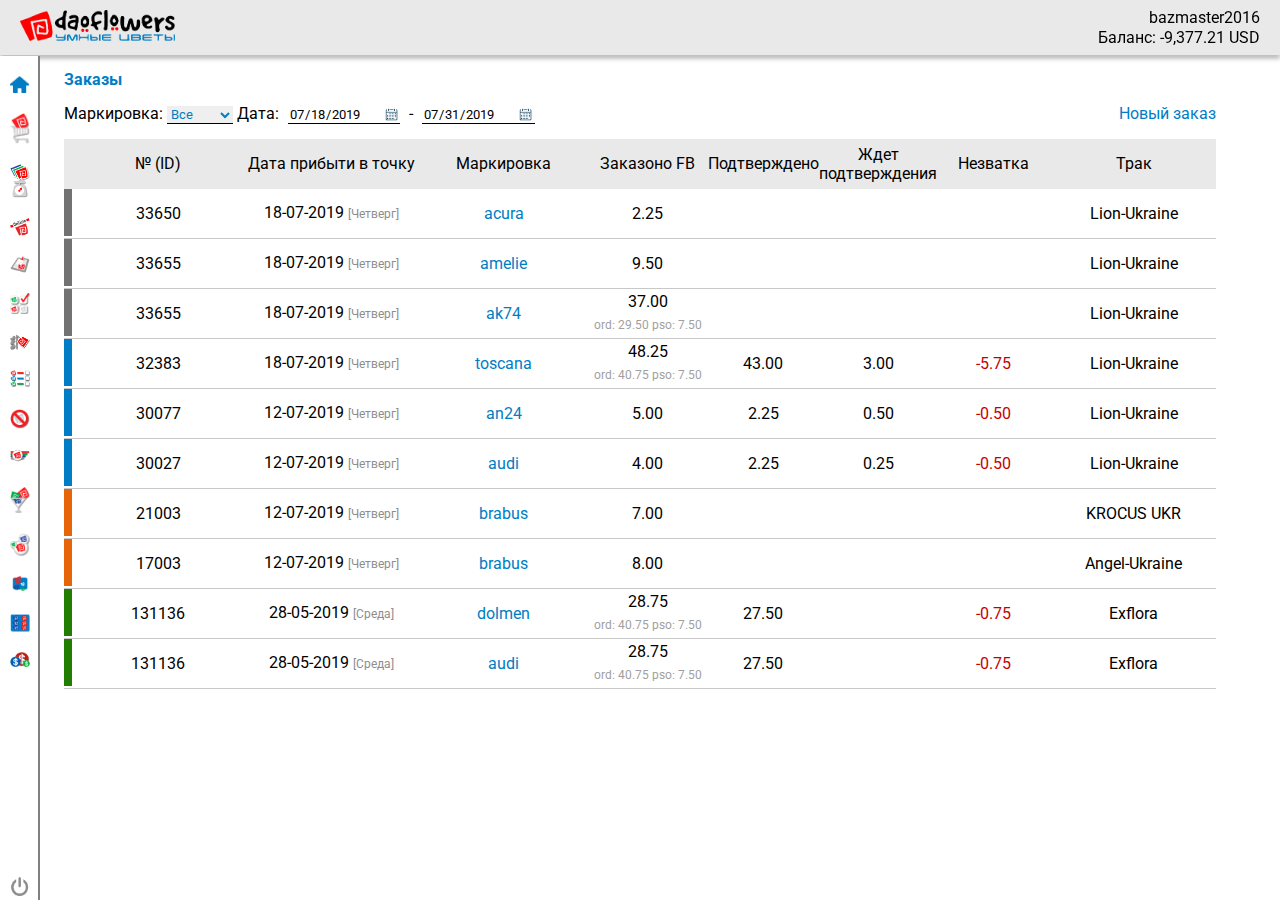
==== module_zakaz/index.html @ 75aa88c0 "corected" ====
<!DOCTYPE html>
<html lang="ru">
<head>
   <meta charset="UTF-8">
   <!-- Mobile Specific Metas ======================== -->
   <meta name="viewport" content="width=device-width">
   <meta name="description" content="«DAOFLOWERS» - это лучший профессиональный сервис для клиентов в сфере поставок свежесрезанных цветов из Эквадора и Колумбии. Опт цветов, цветы оптом.">
   <meta name="keywords" content="каталог цветов, цветы оптом, поставщик цветов, цветы из Эквадора, срез из Эквадора, поставщик из Эквадора, срез из Колумбии, цветы из Колумбии,  каталог Эквадорских цветов, оптовые поставки цветов, цветы оптом из Эквадора, цветы оптом из Колумбии, Колумбия, Эквадор, каталог цветов из Эквадора и Колумбии, цветы, опт, каталог, срез, лучшие плантации">
   <title>DAOFLOWERS - оптовые поставки цветов из Эквадора и Колумбии, Кении</title>
   <!-- CSS ========================================== -->
   <link href="https://fonts.googleapis.com/css?family=Roboto&display=swap" rel="stylesheet"> 
   <link rel="stylesheet" href="css/zakaz.css">
   <link rel="stylesheet" href="css/media_zakaz.css">
     <script defer src="js/zakaz.js"></script>
</head>
<body>
   <div class="area">
         <!---HEADER --->
          <div class="header">
              <div class="logo">
                  <img src="img/logomobile.png" alt="logo">
              </div>
              <div class="user">
                  <ul>
                      <li>bazmaster2016</li>
                      <li>Баланс: -9,377.21 USD</li>
                  </ul>
              </div>
          </div>
          <!---MAIN COMTENT --->
          <div class="order">
              <h1>Заказы</h1>
              <div class="order_filter">
                  <div class="order_filter-item">
                      <form>
                          <label for="mark">Маркировка:</label>
                          <select name="mark" id="mark">
                                <option value="acura">acura</option>
                                <option value="acura" selected >Все</option>
                                <option value="audi" >audi</option>
                                <option value="an24" >an24</option>
                                <option value="ak47" >ak47</option>
                                <option value="toscana" >toscana</option>
                                <option value="reno" >reno</option>
                                <option value="ktm" >ktm</option>
                                <option value="..." >...</option>
                          </select>
                          <label for="start">Дата:</label>
                          <input type="date" id="start" name="trip-start" data-date-format="dd.mm.YYYY" value="2019-07-18">
                          <label for="end">-</label>
                          <input type="date" id="end" name="trip-end" data-date-format="dd.mm.YYYY" value="2019-07-31">
                      </form>
                  </div>
                  <div class="order_new">
                      <a href="#">Новый заказ</a>
                  </div>
              </div>
              <div class="order_title">
                  <div class="order_title-status">
                      
                  </div>
                  <div class="order_title-id">
                     <p>№ (ID)</p>	
                  </div>
                  <div class="order_title-date">
                      <p>Дата прибыти в точку </p>
                  </div>
                  <div class="order_title-mark">
                      <p>Маркировка</p>
                  </div>
                  <div class="order_title-bayfb">
                      <p>Заказоно FB</p>
                  </div>
                  <div class="order_title-confirmed">
                      <p>Подтверждено</p>
                  </div>
                  <div class="order_title-wait">
                      <p>Ждет подтверждения</p>
                  </div>
                  <div class="order_title-lacks">
                      <p>Незватка</p>
                  </div>
                  <div class="order_title-track">
                      <p>Трак</p>
                  </div>
              </div>
              <div class="order_items">
                  <div class="order_item">
                      <div class="order_item-status">
                          <span class="not_send"></span>
                      </div>
                      <div class="order_item-id">
                         <p>33650</p>	
                      </div>
                      <div class="order_item-date">
                          <p>18-07-2019 <span> [Четверг]</span></p>
                      </div>
                      <div class="order_item-mark">
                          <a href="#">acura</a>
                      </div>
                      <div class="order_item-bayfb">
                          <p>2.25</p>
                      </div>
                      <div class="order_item-confirmed">

                      </div>
                      <div class="order_item-wait">

                      </div>
                      <div class="order_item-lacks">

                      </div>
                      <div class="order_item-track">
                          <p>Lion-Ukraine</p>
                      </div>
                      <div class="order_item-menu">
                          <div class="order_item-menu-icon">
                              <a href="#">
                                  <svg enable-background="new 0 0 32 32" height="32px" id="svg2" version="1.1" viewBox="0 0 32 32" width="32px" xml:space="preserve" xmlns="http://www.w3.org/2000/svg" xmlns:cc="http://creativecommons.org/ns#" xmlns:dc="http://purl.org/dc/elements/1.1/" xmlns:inkscape="http://www.inkscape.org/namespaces/inkscape" xmlns:rdf="http://www.w3.org/1999/02/22-rdf-syntax-ns#" xmlns:sodipodi="http://sodipodi.sourceforge.net/DTD/sodipodi-0.dtd" xmlns:svg="http://www.w3.org/2000/svg"><g id="background"><rect fill="none" height="32" width="32"/></g><g id="document_x5F_text_x5F_add"><path d="M24,14.059V5.584L18.414,0H0v32h24v-0.059c4.499-0.5,7.998-4.309,8-8.941C31.998,18.366,28.499,14.556,24,14.059z    M17.998,2.413L21.586,6h-3.588V2.413z M2,30V1.998h14v6.001h6v6.06c-1.752,0.194-3.352,0.89-4.652,1.941H4v2h11.517   c-0.412,0.616-0.743,1.289-0.994,2H4v2h10.059C14.022,22.329,14,22.661,14,23c0,2.829,1.308,5.351,3.349,7H2z M23,29.883   c-3.801-0.009-6.876-3.084-6.885-6.883c0.009-3.801,3.084-6.876,6.885-6.885c3.799,0.009,6.874,3.084,6.883,6.885   C29.874,26.799,26.799,29.874,23,29.883z M20,12H4v2h16V12z"/><g><polygon points="28,22 24.002,22 24.002,18 22,18 22,22 18,22 18,24 22,24 22,28 24.002,28 24.002,24 28,24   "/></g></g></svg>
                              </a>
                          </div>
                          <div class="order_item-menu-icon">
                              <a href="#">
                                  <svg height="32px" id="Layer_1" style="enable-background:new 0 0 32 32;" version="1.1" viewBox="0 0 32 32" width="32px" xml:space="preserve" xmlns="http://www.w3.org/2000/svg" xmlns:xlink="http://www.w3.org/1999/xlink"><g transform="translate(576 192)"><path d="M-544.88-165.121l-7.342-7.342c-1.095,1.701-2.541,3.148-4.242,4.242l7.343,7.342c1.172,1.172,3.071,1.172,4.241,0   C-543.707-162.048-543.707-163.947-544.88-165.121z"/><path d="M-552-180c0-6.627-5.373-12-12-12s-12,5.373-12,12s5.373,12,12,12S-552-173.373-552-180z M-564-171c-4.964,0-9-4.036-9-9   c0-4.963,4.036-9,9-9c4.963,0,9,4.037,9,9C-555-175.036-559.037-171-564-171z"/><path d="M-571-180h2c0-2.757,2.242-5,5-5v-2C-567.86-187-571-183.858-571-180z"/></g></svg>
                              </a>
                          </div>
                          <div class="order_item-menu-icon">
                              <a href="#">
                                  <svg aria-hidden="true" focusable="false" data-prefix="far" data-icon="edit" class="svg-inline--fa fa-edit fa-w-18" role="img" xmlns="http://www.w3.org/2000/svg" viewBox="0 0 448 512"><path  d="M402.3 344.9l32-32c5-5 13.7-1.5 13.7 5.7V464c0 26.5-21.5 48-48 48H48c-26.5 0-48-21.5-48-48V112c0-26.5 21.5-48 48-48h273.5c7.1 0 10.7 8.6 5.7 13.7l-32 32c-1.5 1.5-3.5 2.3-5.7 2.3H48v352h352V350.5c0-2.1.8-4.1 2.3-5.6zm156.6-201.8L296.3 405.7l-90.4 10c-26.2 2.9-48.5-19.2-45.6-45.6l10-90.4L432.9 17.1c22.9-22.9 59.9-22.9 82.7 0l43.2 43.2c22.9 22.9 22.9 60 .1 82.8zM460.1 174L402 115.9 216.2 301.8l-7.3 65.3 65.3-7.3L460.1 174zm64.8-79.7l-43.2-43.2c-4.1-4.1-10.8-4.1-14.8 0L436 82l58.1 58.1 30.9-30.9c4-4.2 4-10.8-.1-14.9z"></path></svg>
                              </a>
                          </div>
                          <div class="order_item-menu-icon">
                              <a href="#">
                                  <svg aria-hidden="true" focusable="false" data-prefix="fas" data-icon="trash-alt" class="svg-inline--fa fa-trash-alt fa-w-14" role="img" xmlns="http://www.w3.org/2000/svg" viewBox="0 0 448 512"><path  d="M32 464a48 48 0 0 0 48 48h288a48 48 0 0 0 48-48V128H32zm272-256a16 16 0 0 1 32 0v224a16 16 0 0 1-32 0zm-96 0a16 16 0 0 1 32 0v224a16 16 0 0 1-32 0zm-96 0a16 16 0 0 1 32 0v224a16 16 0 0 1-32 0zM432 32H312l-9.4-18.7A24 24 0 0 0 281.1 0H166.8a23.72 23.72 0 0 0-21.4 13.3L136 32H16A16 16 0 0 0 0 48v32a16 16 0 0 0 16 16h416a16 16 0 0 0 16-16V48a16 16 0 0 0-16-16z"></path></svg>
                              </a>
                          </div>
                      </div>
                  </div>
                  <div class="order_item">
                      <div class="order_item-status">
                          <span class="not_send"></span>
                      </div>
                      <div class="order_item-id">
                         <p>33655</p>	
                      </div>
                      <div class="order_item-date">
                          <p>18-07-2019 <span> [Четверг]</span></p>
                      </div>
                      <div class="order_item-mark">
                          <a href="#">amelie</a>
                      </div>
                      <div class="order_item-bayfb">
                          <p>9.50</p>
                      </div>
                      <div class="order_item-confirmed">

                      </div>
                      <div class="order_item-wait">

                      </div>
                      <div class="order_item-lacks">

                      </div>
                      <div class="order_item-track">
                          <p>Lion-Ukraine</p>
                      </div>
                      <div class="order_item-menu">
                          <div class="order_item-menu-icon">
                              <a href="#">
                                  <svg enable-background="new 0 0 32 32" height="32px" id="svg2" version="1.1" viewBox="0 0 32 32" width="32px" xml:space="preserve" xmlns="http://www.w3.org/2000/svg" xmlns:cc="http://creativecommons.org/ns#" xmlns:dc="http://purl.org/dc/elements/1.1/" xmlns:inkscape="http://www.inkscape.org/namespaces/inkscape" xmlns:rdf="http://www.w3.org/1999/02/22-rdf-syntax-ns#" xmlns:sodipodi="http://sodipodi.sourceforge.net/DTD/sodipodi-0.dtd" xmlns:svg="http://www.w3.org/2000/svg"><g id="background"><rect fill="none" height="32" width="32"/></g><g id="document_x5F_text_x5F_add"><path d="M24,14.059V5.584L18.414,0H0v32h24v-0.059c4.499-0.5,7.998-4.309,8-8.941C31.998,18.366,28.499,14.556,24,14.059z    M17.998,2.413L21.586,6h-3.588V2.413z M2,30V1.998h14v6.001h6v6.06c-1.752,0.194-3.352,0.89-4.652,1.941H4v2h11.517   c-0.412,0.616-0.743,1.289-0.994,2H4v2h10.059C14.022,22.329,14,22.661,14,23c0,2.829,1.308,5.351,3.349,7H2z M23,29.883   c-3.801-0.009-6.876-3.084-6.885-6.883c0.009-3.801,3.084-6.876,6.885-6.885c3.799,0.009,6.874,3.084,6.883,6.885   C29.874,26.799,26.799,29.874,23,29.883z M20,12H4v2h16V12z"/><g><polygon points="28,22 24.002,22 24.002,18 22,18 22,22 18,22 18,24 22,24 22,28 24.002,28 24.002,24 28,24   "/></g></g></svg>
                              </a>
                          </div>
                          <div class="order_item-menu-icon">
                              <a href="#">
                                  <svg height="32px" id="Layer_1" style="enable-background:new 0 0 32 32;" version="1.1" viewBox="0 0 32 32" width="32px" xml:space="preserve" xmlns="http://www.w3.org/2000/svg" xmlns:xlink="http://www.w3.org/1999/xlink"><g transform="translate(576 192)"><path d="M-544.88-165.121l-7.342-7.342c-1.095,1.701-2.541,3.148-4.242,4.242l7.343,7.342c1.172,1.172,3.071,1.172,4.241,0   C-543.707-162.048-543.707-163.947-544.88-165.121z"/><path d="M-552-180c0-6.627-5.373-12-12-12s-12,5.373-12,12s5.373,12,12,12S-552-173.373-552-180z M-564-171c-4.964,0-9-4.036-9-9   c0-4.963,4.036-9,9-9c4.963,0,9,4.037,9,9C-555-175.036-559.037-171-564-171z"/><path d="M-571-180h2c0-2.757,2.242-5,5-5v-2C-567.86-187-571-183.858-571-180z"/></g></svg>
                              </a>
                          </div>
                          <div class="order_item-menu-icon">
                              <a href="#">
                                  <svg aria-hidden="true" focusable="false" data-prefix="far" data-icon="edit" class="svg-inline--fa fa-edit fa-w-18" role="img" xmlns="http://www.w3.org/2000/svg" viewBox="0 0 448 512"><path  d="M402.3 344.9l32-32c5-5 13.7-1.5 13.7 5.7V464c0 26.5-21.5 48-48 48H48c-26.5 0-48-21.5-48-48V112c0-26.5 21.5-48 48-48h273.5c7.1 0 10.7 8.6 5.7 13.7l-32 32c-1.5 1.5-3.5 2.3-5.7 2.3H48v352h352V350.5c0-2.1.8-4.1 2.3-5.6zm156.6-201.8L296.3 405.7l-90.4 10c-26.2 2.9-48.5-19.2-45.6-45.6l10-90.4L432.9 17.1c22.9-22.9 59.9-22.9 82.7 0l43.2 43.2c22.9 22.9 22.9 60 .1 82.8zM460.1 174L402 115.9 216.2 301.8l-7.3 65.3 65.3-7.3L460.1 174zm64.8-79.7l-43.2-43.2c-4.1-4.1-10.8-4.1-14.8 0L436 82l58.1 58.1 30.9-30.9c4-4.2 4-10.8-.1-14.9z"></path></svg>
                              </a>
                          </div>
                          <div class="order_item-menu-icon">
                              <a href="#">
                                  <svg aria-hidden="true" focusable="false" data-prefix="fas" data-icon="trash-alt" class="svg-inline--fa fa-trash-alt fa-w-14" role="img" xmlns="http://www.w3.org/2000/svg" viewBox="0 0 448 512"><path  d="M32 464a48 48 0 0 0 48 48h288a48 48 0 0 0 48-48V128H32zm272-256a16 16 0 0 1 32 0v224a16 16 0 0 1-32 0zm-96 0a16 16 0 0 1 32 0v224a16 16 0 0 1-32 0zm-96 0a16 16 0 0 1 32 0v224a16 16 0 0 1-32 0zM432 32H312l-9.4-18.7A24 24 0 0 0 281.1 0H166.8a23.72 23.72 0 0 0-21.4 13.3L136 32H16A16 16 0 0 0 0 48v32a16 16 0 0 0 16 16h416a16 16 0 0 0 16-16V48a16 16 0 0 0-16-16z"></path></svg>
                              </a>
                          </div>
                      </div>
                  </div>
                  <div class="order_item">
                      <div class="order_item-status">
                          <span class="not_send"></span>
                      </div>
                      <div class="order_item-id">
                         <p>33655</p>	
                      </div>
                      <div class="order_item-date">
                          <p>18-07-2019 <span> [Четверг]</span></p>
                      </div>
                      <div class="order_item-mark">
                          <a href="#">ak74</a>
                      </div>
                      <div class="order_item-bayfb">
                          <p>37.00</p>
                          <p class="pso">ord: 29.50 pso: 7.50</p>
                      </div>
                      <div class="order_item-confirmed">

                      </div>
                      <div class="order_item-wait">

                      </div>
                      <div class="order_item-lacks">

                      </div>
                      <div class="order_item-track">
                          <p>Lion-Ukraine</p>
                      </div>
                      <div class="order_item-menu">
                          <div class="order_item-menu-icon">
                              <a href="#">
                                  <svg enable-background="new 0 0 32 32" height="32px" id="svg2" version="1.1" viewBox="0 0 32 32" width="32px" xml:space="preserve" xmlns="http://www.w3.org/2000/svg" xmlns:cc="http://creativecommons.org/ns#" xmlns:dc="http://purl.org/dc/elements/1.1/" xmlns:inkscape="http://www.inkscape.org/namespaces/inkscape" xmlns:rdf="http://www.w3.org/1999/02/22-rdf-syntax-ns#" xmlns:sodipodi="http://sodipodi.sourceforge.net/DTD/sodipodi-0.dtd" xmlns:svg="http://www.w3.org/2000/svg"><g id="background"><rect fill="none" height="32" width="32"/></g><g id="document_x5F_text_x5F_add"><path d="M24,14.059V5.584L18.414,0H0v32h24v-0.059c4.499-0.5,7.998-4.309,8-8.941C31.998,18.366,28.499,14.556,24,14.059z    M17.998,2.413L21.586,6h-3.588V2.413z M2,30V1.998h14v6.001h6v6.06c-1.752,0.194-3.352,0.89-4.652,1.941H4v2h11.517   c-0.412,0.616-0.743,1.289-0.994,2H4v2h10.059C14.022,22.329,14,22.661,14,23c0,2.829,1.308,5.351,3.349,7H2z M23,29.883   c-3.801-0.009-6.876-3.084-6.885-6.883c0.009-3.801,3.084-6.876,6.885-6.885c3.799,0.009,6.874,3.084,6.883,6.885   C29.874,26.799,26.799,29.874,23,29.883z M20,12H4v2h16V12z"/><g><polygon points="28,22 24.002,22 24.002,18 22,18 22,22 18,22 18,24 22,24 22,28 24.002,28 24.002,24 28,24   "/></g></g></svg>
                              </a>
                          </div>
                          <div class="order_item-menu-icon">
                              <a href="#">
                                  <svg height="32px" id="Layer_1" style="enable-background:new 0 0 32 32;" version="1.1" viewBox="0 0 32 32" width="32px" xml:space="preserve" xmlns="http://www.w3.org/2000/svg" xmlns:xlink="http://www.w3.org/1999/xlink"><g transform="translate(576 192)"><path d="M-544.88-165.121l-7.342-7.342c-1.095,1.701-2.541,3.148-4.242,4.242l7.343,7.342c1.172,1.172,3.071,1.172,4.241,0   C-543.707-162.048-543.707-163.947-544.88-165.121z"/><path d="M-552-180c0-6.627-5.373-12-12-12s-12,5.373-12,12s5.373,12,12,12S-552-173.373-552-180z M-564-171c-4.964,0-9-4.036-9-9   c0-4.963,4.036-9,9-9c4.963,0,9,4.037,9,9C-555-175.036-559.037-171-564-171z"/><path d="M-571-180h2c0-2.757,2.242-5,5-5v-2C-567.86-187-571-183.858-571-180z"/></g></svg>
                              </a>
                          </div>
                          <div class="order_item-menu-icon">
                              <a href="#">
                                  <svg aria-hidden="true" focusable="false" data-prefix="far" data-icon="edit" class="svg-inline--fa fa-edit fa-w-18" role="img" xmlns="http://www.w3.org/2000/svg" viewBox="0 0 448 512"><path  d="M402.3 344.9l32-32c5-5 13.7-1.5 13.7 5.7V464c0 26.5-21.5 48-48 48H48c-26.5 0-48-21.5-48-48V112c0-26.5 21.5-48 48-48h273.5c7.1 0 10.7 8.6 5.7 13.7l-32 32c-1.5 1.5-3.5 2.3-5.7 2.3H48v352h352V350.5c0-2.1.8-4.1 2.3-5.6zm156.6-201.8L296.3 405.7l-90.4 10c-26.2 2.9-48.5-19.2-45.6-45.6l10-90.4L432.9 17.1c22.9-22.9 59.9-22.9 82.7 0l43.2 43.2c22.9 22.9 22.9 60 .1 82.8zM460.1 174L402 115.9 216.2 301.8l-7.3 65.3 65.3-7.3L460.1 174zm64.8-79.7l-43.2-43.2c-4.1-4.1-10.8-4.1-14.8 0L436 82l58.1 58.1 30.9-30.9c4-4.2 4-10.8-.1-14.9z"></path></svg>
                              </a>
                          </div>
                          <div class="order_item-menu-icon">
                              <a href="#">
                                  <svg aria-hidden="true" focusable="false" data-prefix="fas" data-icon="trash-alt" class="svg-inline--fa fa-trash-alt fa-w-14" role="img" xmlns="http://www.w3.org/2000/svg" viewBox="0 0 448 512"><path  d="M32 464a48 48 0 0 0 48 48h288a48 48 0 0 0 48-48V128H32zm272-256a16 16 0 0 1 32 0v224a16 16 0 0 1-32 0zm-96 0a16 16 0 0 1 32 0v224a16 16 0 0 1-32 0zm-96 0a16 16 0 0 1 32 0v224a16 16 0 0 1-32 0zM432 32H312l-9.4-18.7A24 24 0 0 0 281.1 0H166.8a23.72 23.72 0 0 0-21.4 13.3L136 32H16A16 16 0 0 0 0 48v32a16 16 0 0 0 16 16h416a16 16 0 0 0 16-16V48a16 16 0 0 0-16-16z"></path></svg>
                              </a>
                          </div>
                      </div>
                  </div>
                  <div class="order_item">
                      <div class="order_item-status">
                          <span class="send"></span>
                      </div>
                      <div class="order_item-id">
                         <p>32383</p>	
                      </div>
                      <div class="order_item-date">
                          <p>18-07-2019 <span> [Четверг]</span></p>
                      </div>
                      <div class="order_item-mark">
                          <a href="#">toscana</a>
                      </div>
                      <div class="order_item-bayfb">
                          <p>48.25</p>
                          <p class="pso">ord: 40.75 pso: 7.50</p>
                      </div>
                      <div class="order_item-confirmed">
                          <p>43.00</p>
                      </div>
                      <div class="order_item-wait">
                          <p>3.00</p>

                      </div>
                      <div class="order_item-lacks">
                          <p>-5.75</p>

                      </div>
                      <div class="order_item-track">
                          <p>Lion-Ukraine</p>
                      </div>
                      <div class="order_item-menu">
                          <div class="order_item-menu-icon">
                              <a href="#">
                                  <svg enable-background="new 0 0 32 32" height="32px" id="svg2" version="1.1" viewBox="0 0 32 32" width="32px" xml:space="preserve" xmlns="http://www.w3.org/2000/svg" xmlns:cc="http://creativecommons.org/ns#" xmlns:dc="http://purl.org/dc/elements/1.1/" xmlns:inkscape="http://www.inkscape.org/namespaces/inkscape" xmlns:rdf="http://www.w3.org/1999/02/22-rdf-syntax-ns#" xmlns:sodipodi="http://sodipodi.sourceforge.net/DTD/sodipodi-0.dtd" xmlns:svg="http://www.w3.org/2000/svg"><g id="background"><rect fill="none" height="32" width="32"/></g><g id="document_x5F_text_x5F_add"><path d="M24,14.059V5.584L18.414,0H0v32h24v-0.059c4.499-0.5,7.998-4.309,8-8.941C31.998,18.366,28.499,14.556,24,14.059z    M17.998,2.413L21.586,6h-3.588V2.413z M2,30V1.998h14v6.001h6v6.06c-1.752,0.194-3.352,0.89-4.652,1.941H4v2h11.517   c-0.412,0.616-0.743,1.289-0.994,2H4v2h10.059C14.022,22.329,14,22.661,14,23c0,2.829,1.308,5.351,3.349,7H2z M23,29.883   c-3.801-0.009-6.876-3.084-6.885-6.883c0.009-3.801,3.084-6.876,6.885-6.885c3.799,0.009,6.874,3.084,6.883,6.885   C29.874,26.799,26.799,29.874,23,29.883z M20,12H4v2h16V12z"/><g><polygon points="28,22 24.002,22 24.002,18 22,18 22,22 18,22 18,24 22,24 22,28 24.002,28 24.002,24 28,24   "/></g></g></svg>
                              </a>
                          </div>
                          <div class="order_item-menu-icon">
                              <a href="#">
                                  <svg height="32px" id="Layer_1" style="enable-background:new 0 0 32 32;" version="1.1" viewBox="0 0 32 32" width="32px" xml:space="preserve" xmlns="http://www.w3.org/2000/svg" xmlns:xlink="http://www.w3.org/1999/xlink"><g transform="translate(576 192)"><path d="M-544.88-165.121l-7.342-7.342c-1.095,1.701-2.541,3.148-4.242,4.242l7.343,7.342c1.172,1.172,3.071,1.172,4.241,0   C-543.707-162.048-543.707-163.947-544.88-165.121z"/><path d="M-552-180c0-6.627-5.373-12-12-12s-12,5.373-12,12s5.373,12,12,12S-552-173.373-552-180z M-564-171c-4.964,0-9-4.036-9-9   c0-4.963,4.036-9,9-9c4.963,0,9,4.037,9,9C-555-175.036-559.037-171-564-171z"/><path d="M-571-180h2c0-2.757,2.242-5,5-5v-2C-567.86-187-571-183.858-571-180z"/></g></svg>
                              </a>
                          </div>
                          <div class="order_item-menu-icon">
                              <a href="#">
                                  <svg aria-hidden="true" focusable="false" data-prefix="far" data-icon="edit" class="svg-inline--fa fa-edit fa-w-18" role="img" xmlns="http://www.w3.org/2000/svg" viewBox="0 0 448 512"><path  d="M402.3 344.9l32-32c5-5 13.7-1.5 13.7 5.7V464c0 26.5-21.5 48-48 48H48c-26.5 0-48-21.5-48-48V112c0-26.5 21.5-48 48-48h273.5c7.1 0 10.7 8.6 5.7 13.7l-32 32c-1.5 1.5-3.5 2.3-5.7 2.3H48v352h352V350.5c0-2.1.8-4.1 2.3-5.6zm156.6-201.8L296.3 405.7l-90.4 10c-26.2 2.9-48.5-19.2-45.6-45.6l10-90.4L432.9 17.1c22.9-22.9 59.9-22.9 82.7 0l43.2 43.2c22.9 22.9 22.9 60 .1 82.8zM460.1 174L402 115.9 216.2 301.8l-7.3 65.3 65.3-7.3L460.1 174zm64.8-79.7l-43.2-43.2c-4.1-4.1-10.8-4.1-14.8 0L436 82l58.1 58.1 30.9-30.9c4-4.2 4-10.8-.1-14.9z"></path></svg>
                              </a>
                          </div>
                          <div class="order_item-menu-icon">
                              <a href="#">
                                  <svg aria-hidden="true" focusable="false" data-prefix="fas" data-icon="trash-alt" class="svg-inline--fa fa-trash-alt fa-w-14" role="img" xmlns="http://www.w3.org/2000/svg" viewBox="0 0 448 512"><path  d="M32 464a48 48 0 0 0 48 48h288a48 48 0 0 0 48-48V128H32zm272-256a16 16 0 0 1 32 0v224a16 16 0 0 1-32 0zm-96 0a16 16 0 0 1 32 0v224a16 16 0 0 1-32 0zm-96 0a16 16 0 0 1 32 0v224a16 16 0 0 1-32 0zM432 32H312l-9.4-18.7A24 24 0 0 0 281.1 0H166.8a23.72 23.72 0 0 0-21.4 13.3L136 32H16A16 16 0 0 0 0 48v32a16 16 0 0 0 16 16h416a16 16 0 0 0 16-16V48a16 16 0 0 0-16-16z"></path></svg>
                              </a>
                          </div>
                      </div>
                  </div>
                  <div class="order_item">
                      <div class="order_item-status">
                          <span class="send"></span>
                      </div>
                      <div class="order_item-id">
                         <p>30077</p>	
                      </div>
                      <div class="order_item-date">
                          <p>12-07-2019 <span> [Четверг]</span></p>
                      </div>
                      <div class="order_item-mark">
                          <a href="#">an24</a>
                      </div>
                      <div class="order_item-bayfb">
                          <p>5.00</p>
                      </div>
                      <div class="order_item-confirmed">
                          <p>2.25</p>
                      </div>
                      <div class="order_item-wait">
                          <p>0.50</p>

                      </div>
                      <div class="order_item-lacks">
                          <p>-0.50</p>

                      </div>
                      <div class="order_item-track">
                          <p>Lion-Ukraine</p>
                      </div>
                      <div class="order_item-menu">
                          <div class="order_item-menu-icon">
                              <a href="#">
                                  <svg enable-background="new 0 0 32 32" height="32px" id="svg2" version="1.1" viewBox="0 0 32 32" width="32px" xml:space="preserve" xmlns="http://www.w3.org/2000/svg" xmlns:cc="http://creativecommons.org/ns#" xmlns:dc="http://purl.org/dc/elements/1.1/" xmlns:inkscape="http://www.inkscape.org/namespaces/inkscape" xmlns:rdf="http://www.w3.org/1999/02/22-rdf-syntax-ns#" xmlns:sodipodi="http://sodipodi.sourceforge.net/DTD/sodipodi-0.dtd" xmlns:svg="http://www.w3.org/2000/svg"><g id="background"><rect fill="none" height="32" width="32"/></g><g id="document_x5F_text_x5F_add"><path d="M24,14.059V5.584L18.414,0H0v32h24v-0.059c4.499-0.5,7.998-4.309,8-8.941C31.998,18.366,28.499,14.556,24,14.059z    M17.998,2.413L21.586,6h-3.588V2.413z M2,30V1.998h14v6.001h6v6.06c-1.752,0.194-3.352,0.89-4.652,1.941H4v2h11.517   c-0.412,0.616-0.743,1.289-0.994,2H4v2h10.059C14.022,22.329,14,22.661,14,23c0,2.829,1.308,5.351,3.349,7H2z M23,29.883   c-3.801-0.009-6.876-3.084-6.885-6.883c0.009-3.801,3.084-6.876,6.885-6.885c3.799,0.009,6.874,3.084,6.883,6.885   C29.874,26.799,26.799,29.874,23,29.883z M20,12H4v2h16V12z"/><g><polygon points="28,22 24.002,22 24.002,18 22,18 22,22 18,22 18,24 22,24 22,28 24.002,28 24.002,24 28,24   "/></g></g></svg>
                              </a>
                          </div>
                          <div class="order_item-menu-icon">
                              <a href="#">
                                  <svg height="32px" id="Layer_1" style="enable-background:new 0 0 32 32;" version="1.1" viewBox="0 0 32 32" width="32px" xml:space="preserve" xmlns="http://www.w3.org/2000/svg" xmlns:xlink="http://www.w3.org/1999/xlink"><g transform="translate(576 192)"><path d="M-544.88-165.121l-7.342-7.342c-1.095,1.701-2.541,3.148-4.242,4.242l7.343,7.342c1.172,1.172,3.071,1.172,4.241,0   C-543.707-162.048-543.707-163.947-544.88-165.121z"/><path d="M-552-180c0-6.627-5.373-12-12-12s-12,5.373-12,12s5.373,12,12,12S-552-173.373-552-180z M-564-171c-4.964,0-9-4.036-9-9   c0-4.963,4.036-9,9-9c4.963,0,9,4.037,9,9C-555-175.036-559.037-171-564-171z"/><path d="M-571-180h2c0-2.757,2.242-5,5-5v-2C-567.86-187-571-183.858-571-180z"/></g></svg>
                              </a>
                          </div>
                          <div class="order_item-menu-icon">
                              <a href="#">
                                  <svg aria-hidden="true" focusable="false" data-prefix="far" data-icon="edit" class="svg-inline--fa fa-edit fa-w-18" role="img" xmlns="http://www.w3.org/2000/svg" viewBox="0 0 448 512"><path  d="M402.3 344.9l32-32c5-5 13.7-1.5 13.7 5.7V464c0 26.5-21.5 48-48 48H48c-26.5 0-48-21.5-48-48V112c0-26.5 21.5-48 48-48h273.5c7.1 0 10.7 8.6 5.7 13.7l-32 32c-1.5 1.5-3.5 2.3-5.7 2.3H48v352h352V350.5c0-2.1.8-4.1 2.3-5.6zm156.6-201.8L296.3 405.7l-90.4 10c-26.2 2.9-48.5-19.2-45.6-45.6l10-90.4L432.9 17.1c22.9-22.9 59.9-22.9 82.7 0l43.2 43.2c22.9 22.9 22.9 60 .1 82.8zM460.1 174L402 115.9 216.2 301.8l-7.3 65.3 65.3-7.3L460.1 174zm64.8-79.7l-43.2-43.2c-4.1-4.1-10.8-4.1-14.8 0L436 82l58.1 58.1 30.9-30.9c4-4.2 4-10.8-.1-14.9z"></path></svg>
                              </a>
                          </div>
                          <div class="order_item-menu-icon">
                              <a href="#">
                                  <svg aria-hidden="true" focusable="false" data-prefix="fas" data-icon="trash-alt" class="svg-inline--fa fa-trash-alt fa-w-14" role="img" xmlns="http://www.w3.org/2000/svg" viewBox="0 0 448 512"><path  d="M32 464a48 48 0 0 0 48 48h288a48 48 0 0 0 48-48V128H32zm272-256a16 16 0 0 1 32 0v224a16 16 0 0 1-32 0zm-96 0a16 16 0 0 1 32 0v224a16 16 0 0 1-32 0zm-96 0a16 16 0 0 1 32 0v224a16 16 0 0 1-32 0zM432 32H312l-9.4-18.7A24 24 0 0 0 281.1 0H166.8a23.72 23.72 0 0 0-21.4 13.3L136 32H16A16 16 0 0 0 0 48v32a16 16 0 0 0 16 16h416a16 16 0 0 0 16-16V48a16 16 0 0 0-16-16z"></path></svg>
                              </a>
                          </div>
                      </div>
                  </div>
                  <div class="order_item">
                      <div class="order_item-status">
                          <span class="send"></span>
                      </div>
                      <div class="order_item-id">
                         <p>30027</p>	
                      </div>
                      <div class="order_item-date">
                          <p>12-07-2019 <span> [Четверг]</span></p>
                      </div>
                      <div class="order_item-mark">
                          <a href="#">audi</a>
                      </div>
                      <div class="order_item-bayfb">
                          <p>4.00</p>
                      </div>
                      <div class="order_item-confirmed">
                          <p>2.25</p>
                      </div>
                      <div class="order_item-wait">
                          <p>0.25</p>

                      </div>
                      <div class="order_item-lacks">
                          <p>-0.50</p>

                      </div>
                      <div class="order_item-track">
                          <p>Lion-Ukraine</p>
                      </div>
                      <div class="order_item-menu">
                          <div class="order_item-menu-icon">
                              <a href="#">
                                  <svg enable-background="new 0 0 32 32" height="32px" id="svg2" version="1.1" viewBox="0 0 32 32" width="32px" xml:space="preserve" xmlns="http://www.w3.org/2000/svg" xmlns:cc="http://creativecommons.org/ns#" xmlns:dc="http://purl.org/dc/elements/1.1/" xmlns:inkscape="http://www.inkscape.org/namespaces/inkscape" xmlns:rdf="http://www.w3.org/1999/02/22-rdf-syntax-ns#" xmlns:sodipodi="http://sodipodi.sourceforge.net/DTD/sodipodi-0.dtd" xmlns:svg="http://www.w3.org/2000/svg"><g id="background"><rect fill="none" height="32" width="32"/></g><g id="document_x5F_text_x5F_add"><path d="M24,14.059V5.584L18.414,0H0v32h24v-0.059c4.499-0.5,7.998-4.309,8-8.941C31.998,18.366,28.499,14.556,24,14.059z    M17.998,2.413L21.586,6h-3.588V2.413z M2,30V1.998h14v6.001h6v6.06c-1.752,0.194-3.352,0.89-4.652,1.941H4v2h11.517   c-0.412,0.616-0.743,1.289-0.994,2H4v2h10.059C14.022,22.329,14,22.661,14,23c0,2.829,1.308,5.351,3.349,7H2z M23,29.883   c-3.801-0.009-6.876-3.084-6.885-6.883c0.009-3.801,3.084-6.876,6.885-6.885c3.799,0.009,6.874,3.084,6.883,6.885   C29.874,26.799,26.799,29.874,23,29.883z M20,12H4v2h16V12z"/><g><polygon points="28,22 24.002,22 24.002,18 22,18 22,22 18,22 18,24 22,24 22,28 24.002,28 24.002,24 28,24   "/></g></g></svg>
                              </a>
                          </div>
                          <div class="order_item-menu-icon">
                              <a href="#">
                                  <svg height="32px" id="Layer_1" style="enable-background:new 0 0 32 32;" version="1.1" viewBox="0 0 32 32" width="32px" xml:space="preserve" xmlns="http://www.w3.org/2000/svg" xmlns:xlink="http://www.w3.org/1999/xlink"><g transform="translate(576 192)"><path d="M-544.88-165.121l-7.342-7.342c-1.095,1.701-2.541,3.148-4.242,4.242l7.343,7.342c1.172,1.172,3.071,1.172,4.241,0   C-543.707-162.048-543.707-163.947-544.88-165.121z"/><path d="M-552-180c0-6.627-5.373-12-12-12s-12,5.373-12,12s5.373,12,12,12S-552-173.373-552-180z M-564-171c-4.964,0-9-4.036-9-9   c0-4.963,4.036-9,9-9c4.963,0,9,4.037,9,9C-555-175.036-559.037-171-564-171z"/><path d="M-571-180h2c0-2.757,2.242-5,5-5v-2C-567.86-187-571-183.858-571-180z"/></g></svg>
                              </a>
                          </div>
                          <div class="order_item-menu-icon">
                              <a href="#">
                                  <svg aria-hidden="true" focusable="false" data-prefix="far" data-icon="edit" class="svg-inline--fa fa-edit fa-w-18" role="img" xmlns="http://www.w3.org/2000/svg" viewBox="0 0 448 512"><path  d="M402.3 344.9l32-32c5-5 13.7-1.5 13.7 5.7V464c0 26.5-21.5 48-48 48H48c-26.5 0-48-21.5-48-48V112c0-26.5 21.5-48 48-48h273.5c7.1 0 10.7 8.6 5.7 13.7l-32 32c-1.5 1.5-3.5 2.3-5.7 2.3H48v352h352V350.5c0-2.1.8-4.1 2.3-5.6zm156.6-201.8L296.3 405.7l-90.4 10c-26.2 2.9-48.5-19.2-45.6-45.6l10-90.4L432.9 17.1c22.9-22.9 59.9-22.9 82.7 0l43.2 43.2c22.9 22.9 22.9 60 .1 82.8zM460.1 174L402 115.9 216.2 301.8l-7.3 65.3 65.3-7.3L460.1 174zm64.8-79.7l-43.2-43.2c-4.1-4.1-10.8-4.1-14.8 0L436 82l58.1 58.1 30.9-30.9c4-4.2 4-10.8-.1-14.9z"></path></svg>
                              </a>
                          </div>
                          <div class="order_item-menu-icon">
                              <a href="#">
                                  <svg aria-hidden="true" focusable="false" data-prefix="fas" data-icon="trash-alt" class="svg-inline--fa fa-trash-alt fa-w-14" role="img" xmlns="http://www.w3.org/2000/svg" viewBox="0 0 448 512"><path  d="M32 464a48 48 0 0 0 48 48h288a48 48 0 0 0 48-48V128H32zm272-256a16 16 0 0 1 32 0v224a16 16 0 0 1-32 0zm-96 0a16 16 0 0 1 32 0v224a16 16 0 0 1-32 0zm-96 0a16 16 0 0 1 32 0v224a16 16 0 0 1-32 0zM432 32H312l-9.4-18.7A24 24 0 0 0 281.1 0H166.8a23.72 23.72 0 0 0-21.4 13.3L136 32H16A16 16 0 0 0 0 48v32a16 16 0 0 0 16 16h416a16 16 0 0 0 16-16V48a16 16 0 0 0-16-16z"></path></svg>
                              </a>
                          </div>
                      </div>
                  </div>
                  <div class="order_item">
                      <div class="order_item-status">
                          <span class="accepted"></span>
                      </div>
                      <div class="order_item-id">
                         <p>21003</p>	
                      </div>
                      <div class="order_item-date">
                          <p>12-07-2019 <span> [Четверг]</span></p>
                      </div>
                      <div class="order_item-mark">
                          <a href="#">brabus</a>
                      </div>
                      <div class="order_item-bayfb">
                          <p>7.00</p>
                      </div>
                      <div class="order_item-confirmed">
                          
                      </div>
                      <div class="order_item-wait">
                          

                      </div>
                      <div class="order_item-lacks">
                          

                      </div>
                      <div class="order_item-track">
                          <p>KROCUS UKR</p>
                      </div>
                      <div class="order_item-menu">
                          <div class="order_item-menu-icon">
                              <a href="#">
                                  <svg enable-background="new 0 0 32 32" height="32px" id="svg2" version="1.1" viewBox="0 0 32 32" width="32px" xml:space="preserve" xmlns="http://www.w3.org/2000/svg" xmlns:cc="http://creativecommons.org/ns#" xmlns:dc="http://purl.org/dc/elements/1.1/" xmlns:inkscape="http://www.inkscape.org/namespaces/inkscape" xmlns:rdf="http://www.w3.org/1999/02/22-rdf-syntax-ns#" xmlns:sodipodi="http://sodipodi.sourceforge.net/DTD/sodipodi-0.dtd" xmlns:svg="http://www.w3.org/2000/svg"><g id="background"><rect fill="none" height="32" width="32"/></g><g id="document_x5F_text_x5F_add"><path d="M24,14.059V5.584L18.414,0H0v32h24v-0.059c4.499-0.5,7.998-4.309,8-8.941C31.998,18.366,28.499,14.556,24,14.059z    M17.998,2.413L21.586,6h-3.588V2.413z M2,30V1.998h14v6.001h6v6.06c-1.752,0.194-3.352,0.89-4.652,1.941H4v2h11.517   c-0.412,0.616-0.743,1.289-0.994,2H4v2h10.059C14.022,22.329,14,22.661,14,23c0,2.829,1.308,5.351,3.349,7H2z M23,29.883   c-3.801-0.009-6.876-3.084-6.885-6.883c0.009-3.801,3.084-6.876,6.885-6.885c3.799,0.009,6.874,3.084,6.883,6.885   C29.874,26.799,26.799,29.874,23,29.883z M20,12H4v2h16V12z"/><g><polygon points="28,22 24.002,22 24.002,18 22,18 22,22 18,22 18,24 22,24 22,28 24.002,28 24.002,24 28,24   "/></g></g></svg>
                              </a>
                          </div>
                          <div class="order_item-menu-icon">
                              <a href="#">
                                  <svg height="32px" id="Layer_1" style="enable-background:new 0 0 32 32;" version="1.1" viewBox="0 0 32 32" width="32px" xml:space="preserve" xmlns="http://www.w3.org/2000/svg" xmlns:xlink="http://www.w3.org/1999/xlink"><g transform="translate(576 192)"><path d="M-544.88-165.121l-7.342-7.342c-1.095,1.701-2.541,3.148-4.242,4.242l7.343,7.342c1.172,1.172,3.071,1.172,4.241,0   C-543.707-162.048-543.707-163.947-544.88-165.121z"/><path d="M-552-180c0-6.627-5.373-12-12-12s-12,5.373-12,12s5.373,12,12,12S-552-173.373-552-180z M-564-171c-4.964,0-9-4.036-9-9   c0-4.963,4.036-9,9-9c4.963,0,9,4.037,9,9C-555-175.036-559.037-171-564-171z"/><path d="M-571-180h2c0-2.757,2.242-5,5-5v-2C-567.86-187-571-183.858-571-180z"/></g></svg>
                              </a>
                          </div>
                          <div class="order_item-menu-icon">
                              <a href="#">
                                  <svg aria-hidden="true" focusable="false" data-prefix="far" data-icon="edit" class="svg-inline--fa fa-edit fa-w-18" role="img" xmlns="http://www.w3.org/2000/svg" viewBox="0 0 448 512"><path  d="M402.3 344.9l32-32c5-5 13.7-1.5 13.7 5.7V464c0 26.5-21.5 48-48 48H48c-26.5 0-48-21.5-48-48V112c0-26.5 21.5-48 48-48h273.5c7.1 0 10.7 8.6 5.7 13.7l-32 32c-1.5 1.5-3.5 2.3-5.7 2.3H48v352h352V350.5c0-2.1.8-4.1 2.3-5.6zm156.6-201.8L296.3 405.7l-90.4 10c-26.2 2.9-48.5-19.2-45.6-45.6l10-90.4L432.9 17.1c22.9-22.9 59.9-22.9 82.7 0l43.2 43.2c22.9 22.9 22.9 60 .1 82.8zM460.1 174L402 115.9 216.2 301.8l-7.3 65.3 65.3-7.3L460.1 174zm64.8-79.7l-43.2-43.2c-4.1-4.1-10.8-4.1-14.8 0L436 82l58.1 58.1 30.9-30.9c4-4.2 4-10.8-.1-14.9z"></path></svg>
                              </a>
                          </div>
                          <div class="order_item-menu-icon">
                              <a href="#">
                                  <svg aria-hidden="true" focusable="false" data-prefix="fas" data-icon="trash-alt" class="svg-inline--fa fa-trash-alt fa-w-14" role="img" xmlns="http://www.w3.org/2000/svg" viewBox="0 0 448 512"><path  d="M32 464a48 48 0 0 0 48 48h288a48 48 0 0 0 48-48V128H32zm272-256a16 16 0 0 1 32 0v224a16 16 0 0 1-32 0zm-96 0a16 16 0 0 1 32 0v224a16 16 0 0 1-32 0zm-96 0a16 16 0 0 1 32 0v224a16 16 0 0 1-32 0zM432 32H312l-9.4-18.7A24 24 0 0 0 281.1 0H166.8a23.72 23.72 0 0 0-21.4 13.3L136 32H16A16 16 0 0 0 0 48v32a16 16 0 0 0 16 16h416a16 16 0 0 0 16-16V48a16 16 0 0 0-16-16z"></path></svg>
                              </a>
                          </div>
                      </div>
                  </div>
                  <div class="order_item">
                      <div class="order_item-status">
                          <span class="accepted"></span>
                      </div>
                      <div class="order_item-id">
                         <p>17003</p>	
                      </div>
                      <div class="order_item-date">
                          <p>12-07-2019 <span> [Четверг]</span></p>
                      </div>
                      <div class="order_item-mark">
                          <a href="#">brabus</a>
                      </div>
                      <div class="order_item-bayfb">
                          <p>8.00</p>
                      </div>
                      <div class="order_item-confirmed">
                          
                      </div>
                      <div class="order_item-wait">
                          

                      </div>
                      <div class="order_item-lacks">
                          

                      </div>
                      <div class="order_item-track">
                          <p>Angel-Ukraine</p>
                      </div>
                      <div class="order_item-menu">
                          <div class="order_item-menu-icon">
                              <a href="#">
                                  <svg enable-background="new 0 0 32 32" height="32px" id="svg2" version="1.1" viewBox="0 0 32 32" width="32px" xml:space="preserve" xmlns="http://www.w3.org/2000/svg" xmlns:cc="http://creativecommons.org/ns#" xmlns:dc="http://purl.org/dc/elements/1.1/" xmlns:inkscape="http://www.inkscape.org/namespaces/inkscape" xmlns:rdf="http://www.w3.org/1999/02/22-rdf-syntax-ns#" xmlns:sodipodi="http://sodipodi.sourceforge.net/DTD/sodipodi-0.dtd" xmlns:svg="http://www.w3.org/2000/svg"><g id="background"><rect fill="none" height="32" width="32"/></g><g id="document_x5F_text_x5F_add"><path d="M24,14.059V5.584L18.414,0H0v32h24v-0.059c4.499-0.5,7.998-4.309,8-8.941C31.998,18.366,28.499,14.556,24,14.059z    M17.998,2.413L21.586,6h-3.588V2.413z M2,30V1.998h14v6.001h6v6.06c-1.752,0.194-3.352,0.89-4.652,1.941H4v2h11.517   c-0.412,0.616-0.743,1.289-0.994,2H4v2h10.059C14.022,22.329,14,22.661,14,23c0,2.829,1.308,5.351,3.349,7H2z M23,29.883   c-3.801-0.009-6.876-3.084-6.885-6.883c0.009-3.801,3.084-6.876,6.885-6.885c3.799,0.009,6.874,3.084,6.883,6.885   C29.874,26.799,26.799,29.874,23,29.883z M20,12H4v2h16V12z"/><g><polygon points="28,22 24.002,22 24.002,18 22,18 22,22 18,22 18,24 22,24 22,28 24.002,28 24.002,24 28,24   "/></g></g></svg>
                              </a>
                          </div>
                          <div class="order_item-menu-icon">
                              <a href="#">
                                  <svg height="32px" id="Layer_1" style="enable-background:new 0 0 32 32;" version="1.1" viewBox="0 0 32 32" width="32px" xml:space="preserve" xmlns="http://www.w3.org/2000/svg" xmlns:xlink="http://www.w3.org/1999/xlink"><g transform="translate(576 192)"><path d="M-544.88-165.121l-7.342-7.342c-1.095,1.701-2.541,3.148-4.242,4.242l7.343,7.342c1.172,1.172,3.071,1.172,4.241,0   C-543.707-162.048-543.707-163.947-544.88-165.121z"/><path d="M-552-180c0-6.627-5.373-12-12-12s-12,5.373-12,12s5.373,12,12,12S-552-173.373-552-180z M-564-171c-4.964,0-9-4.036-9-9   c0-4.963,4.036-9,9-9c4.963,0,9,4.037,9,9C-555-175.036-559.037-171-564-171z"/><path d="M-571-180h2c0-2.757,2.242-5,5-5v-2C-567.86-187-571-183.858-571-180z"/></g></svg>
                              </a>
                          </div>
                          <div class="order_item-menu-icon">
                              <a href="#">
                                  <svg aria-hidden="true" focusable="false" data-prefix="far" data-icon="edit" class="svg-inline--fa fa-edit fa-w-18" role="img" xmlns="http://www.w3.org/2000/svg" viewBox="0 0 448 512"><path  d="M402.3 344.9l32-32c5-5 13.7-1.5 13.7 5.7V464c0 26.5-21.5 48-48 48H48c-26.5 0-48-21.5-48-48V112c0-26.5 21.5-48 48-48h273.5c7.1 0 10.7 8.6 5.7 13.7l-32 32c-1.5 1.5-3.5 2.3-5.7 2.3H48v352h352V350.5c0-2.1.8-4.1 2.3-5.6zm156.6-201.8L296.3 405.7l-90.4 10c-26.2 2.9-48.5-19.2-45.6-45.6l10-90.4L432.9 17.1c22.9-22.9 59.9-22.9 82.7 0l43.2 43.2c22.9 22.9 22.9 60 .1 82.8zM460.1 174L402 115.9 216.2 301.8l-7.3 65.3 65.3-7.3L460.1 174zm64.8-79.7l-43.2-43.2c-4.1-4.1-10.8-4.1-14.8 0L436 82l58.1 58.1 30.9-30.9c4-4.2 4-10.8-.1-14.9z"></path></svg>
                              </a>
                          </div>
                          <div class="order_item-menu-icon">
                              <a href="#">
                                  <svg aria-hidden="true" focusable="false" data-prefix="fas" data-icon="trash-alt" class="svg-inline--fa fa-trash-alt fa-w-14" role="img" xmlns="http://www.w3.org/2000/svg" viewBox="0 0 448 512"><path  d="M32 464a48 48 0 0 0 48 48h288a48 48 0 0 0 48-48V128H32zm272-256a16 16 0 0 1 32 0v224a16 16 0 0 1-32 0zm-96 0a16 16 0 0 1 32 0v224a16 16 0 0 1-32 0zm-96 0a16 16 0 0 1 32 0v224a16 16 0 0 1-32 0zM432 32H312l-9.4-18.7A24 24 0 0 0 281.1 0H166.8a23.72 23.72 0 0 0-21.4 13.3L136 32H16A16 16 0 0 0 0 48v32a16 16 0 0 0 16 16h416a16 16 0 0 0 16-16V48a16 16 0 0 0-16-16z"></path></svg>
                              </a>
                          </div>
                      </div>
                  </div>
                  <div class="order_item">
                      <div class="order_item-status">
                          <span class="done"></span>
                      </div>
                      <div class="order_item-id">
                         <p>131136</p>	
                      </div>
                      <div class="order_item-date">
                          <p>28-05-2019 <span> [Среда]</span></p>
                      </div>
                      <div class="order_item-mark">
                          <a href="#">dolmen</a>
                      </div>
                      <div class="order_item-bayfb">
                          <p>28.75</p>
                          <p class="pso">ord: 40.75 pso: 7.50</p>
                      </div>
                      <div class="order_item-confirmed">
                          <p>27.50</p>
                      </div>
                      <div class="order_item-wait">
                          

                      </div>
                      <div class="order_item-lacks">
                          <p>-0.75</p>

                      </div>
                      <div class="order_item-track">
                          <p>Exflora</p>
                      </div>
                      <div class="order_item-menu">
                          <div class="order_item-menu-icon">
                              <a href="#">
                                  <svg enable-background="new 0 0 32 32" height="32px" id="svg2" version="1.1" viewBox="0 0 32 32" width="32px" xml:space="preserve" xmlns="http://www.w3.org/2000/svg" xmlns:cc="http://creativecommons.org/ns#" xmlns:dc="http://purl.org/dc/elements/1.1/" xmlns:inkscape="http://www.inkscape.org/namespaces/inkscape" xmlns:rdf="http://www.w3.org/1999/02/22-rdf-syntax-ns#" xmlns:sodipodi="http://sodipodi.sourceforge.net/DTD/sodipodi-0.dtd" xmlns:svg="http://www.w3.org/2000/svg"><g id="background"><rect fill="none" height="32" width="32"/></g><g id="document_x5F_text_x5F_add"><path d="M24,14.059V5.584L18.414,0H0v32h24v-0.059c4.499-0.5,7.998-4.309,8-8.941C31.998,18.366,28.499,14.556,24,14.059z    M17.998,2.413L21.586,6h-3.588V2.413z M2,30V1.998h14v6.001h6v6.06c-1.752,0.194-3.352,0.89-4.652,1.941H4v2h11.517   c-0.412,0.616-0.743,1.289-0.994,2H4v2h10.059C14.022,22.329,14,22.661,14,23c0,2.829,1.308,5.351,3.349,7H2z M23,29.883   c-3.801-0.009-6.876-3.084-6.885-6.883c0.009-3.801,3.084-6.876,6.885-6.885c3.799,0.009,6.874,3.084,6.883,6.885   C29.874,26.799,26.799,29.874,23,29.883z M20,12H4v2h16V12z"/><g><polygon points="28,22 24.002,22 24.002,18 22,18 22,22 18,22 18,24 22,24 22,28 24.002,28 24.002,24 28,24   "/></g></g></svg>
                              </a>
                          </div>
                          <div class="order_item-menu-icon">
                              <a href="#">
                                  <svg height="32px" id="Layer_1" style="enable-background:new 0 0 32 32;" version="1.1" viewBox="0 0 32 32" width="32px" xml:space="preserve" xmlns="http://www.w3.org/2000/svg" xmlns:xlink="http://www.w3.org/1999/xlink"><g transform="translate(576 192)"><path d="M-544.88-165.121l-7.342-7.342c-1.095,1.701-2.541,3.148-4.242,4.242l7.343,7.342c1.172,1.172,3.071,1.172,4.241,0   C-543.707-162.048-543.707-163.947-544.88-165.121z"/><path d="M-552-180c0-6.627-5.373-12-12-12s-12,5.373-12,12s5.373,12,12,12S-552-173.373-552-180z M-564-171c-4.964,0-9-4.036-9-9   c0-4.963,4.036-9,9-9c4.963,0,9,4.037,9,9C-555-175.036-559.037-171-564-171z"/><path d="M-571-180h2c0-2.757,2.242-5,5-5v-2C-567.86-187-571-183.858-571-180z"/></g></svg>
                              </a>
                          </div>
                          <div class="order_item-menu-icon">
                              <a href="#">
                                  <svg aria-hidden="true" focusable="false" data-prefix="far" data-icon="edit" class="svg-inline--fa fa-edit fa-w-18" role="img" xmlns="http://www.w3.org/2000/svg" viewBox="0 0 448 512"><path  d="M402.3 344.9l32-32c5-5 13.7-1.5 13.7 5.7V464c0 26.5-21.5 48-48 48H48c-26.5 0-48-21.5-48-48V112c0-26.5 21.5-48 48-48h273.5c7.1 0 10.7 8.6 5.7 13.7l-32 32c-1.5 1.5-3.5 2.3-5.7 2.3H48v352h352V350.5c0-2.1.8-4.1 2.3-5.6zm156.6-201.8L296.3 405.7l-90.4 10c-26.2 2.9-48.5-19.2-45.6-45.6l10-90.4L432.9 17.1c22.9-22.9 59.9-22.9 82.7 0l43.2 43.2c22.9 22.9 22.9 60 .1 82.8zM460.1 174L402 115.9 216.2 301.8l-7.3 65.3 65.3-7.3L460.1 174zm64.8-79.7l-43.2-43.2c-4.1-4.1-10.8-4.1-14.8 0L436 82l58.1 58.1 30.9-30.9c4-4.2 4-10.8-.1-14.9z"></path></svg>
                              </a>
                          </div>
                          <div class="order_item-menu-icon">
                              <a href="#">
                                  <svg aria-hidden="true" focusable="false" data-prefix="fas" data-icon="trash-alt" class="svg-inline--fa fa-trash-alt fa-w-14" role="img" xmlns="http://www.w3.org/2000/svg" viewBox="0 0 448 512"><path  d="M32 464a48 48 0 0 0 48 48h288a48 48 0 0 0 48-48V128H32zm272-256a16 16 0 0 1 32 0v224a16 16 0 0 1-32 0zm-96 0a16 16 0 0 1 32 0v224a16 16 0 0 1-32 0zm-96 0a16 16 0 0 1 32 0v224a16 16 0 0 1-32 0zM432 32H312l-9.4-18.7A24 24 0 0 0 281.1 0H166.8a23.72 23.72 0 0 0-21.4 13.3L136 32H16A16 16 0 0 0 0 48v32a16 16 0 0 0 16 16h416a16 16 0 0 0 16-16V48a16 16 0 0 0-16-16z"></path></svg>
                              </a>
                          </div>
                      </div>
                  </div>
                  <div class="order_item">
                      <div class="order_item-status">
                          <span class="done"></span>
                      </div>
                      <div class="order_item-id">
                         <p>131136</p>	
                      </div>
                      <div class="order_item-date">
                          <p>28-05-2019 <span> [Среда]</span></p>
                      </div>
                      <div class="order_item-mark">
                          <a href="#">audi</a>
                      </div>
                      <div class="order_item-bayfb">
                          <p>28.75</p>
                          <p class="pso">ord: 40.75 pso: 7.50</p>
                      </div>
                      <div class="order_item-confirmed">
                          <p>27.50</p>
                      </div>
                      <div class="order_item-wait">
                          

                      </div>
                      <div class="order_item-lacks">
                          <p>-0.75</p>

                      </div>
                      <div class="order_item-track">
                          <p>Exflora</p>
                      </div>
                      <div class="order_item-menu">
                          <div class="order_item-menu-icon">
                              <a href="#">
                                  <svg enable-background="new 0 0 32 32" height="32px" id="svg2" version="1.1" viewBox="0 0 32 32" width="32px" xml:space="preserve" xmlns="http://www.w3.org/2000/svg" xmlns:cc="http://creativecommons.org/ns#" xmlns:dc="http://purl.org/dc/elements/1.1/" xmlns:inkscape="http://www.inkscape.org/namespaces/inkscape" xmlns:rdf="http://www.w3.org/1999/02/22-rdf-syntax-ns#" xmlns:sodipodi="http://sodipodi.sourceforge.net/DTD/sodipodi-0.dtd" xmlns:svg="http://www.w3.org/2000/svg"><g id="background"><rect fill="none" height="32" width="32"/></g><g id="document_x5F_text_x5F_add"><path d="M24,14.059V5.584L18.414,0H0v32h24v-0.059c4.499-0.5,7.998-4.309,8-8.941C31.998,18.366,28.499,14.556,24,14.059z    M17.998,2.413L21.586,6h-3.588V2.413z M2,30V1.998h14v6.001h6v6.06c-1.752,0.194-3.352,0.89-4.652,1.941H4v2h11.517   c-0.412,0.616-0.743,1.289-0.994,2H4v2h10.059C14.022,22.329,14,22.661,14,23c0,2.829,1.308,5.351,3.349,7H2z M23,29.883   c-3.801-0.009-6.876-3.084-6.885-6.883c0.009-3.801,3.084-6.876,6.885-6.885c3.799,0.009,6.874,3.084,6.883,6.885   C29.874,26.799,26.799,29.874,23,29.883z M20,12H4v2h16V12z"/><g><polygon points="28,22 24.002,22 24.002,18 22,18 22,22 18,22 18,24 22,24 22,28 24.002,28 24.002,24 28,24   "/></g></g></svg>
                              </a>
                          </div>
                          <div class="order_item-menu-icon">
                              <a href="#">
                                  <svg height="32px" id="Layer_1" style="enable-background:new 0 0 32 32;" version="1.1" viewBox="0 0 32 32" width="32px" xml:space="preserve" xmlns="http://www.w3.org/2000/svg" xmlns:xlink="http://www.w3.org/1999/xlink"><g transform="translate(576 192)"><path d="M-544.88-165.121l-7.342-7.342c-1.095,1.701-2.541,3.148-4.242,4.242l7.343,7.342c1.172,1.172,3.071,1.172,4.241,0   C-543.707-162.048-543.707-163.947-544.88-165.121z"/><path d="M-552-180c0-6.627-5.373-12-12-12s-12,5.373-12,12s5.373,12,12,12S-552-173.373-552-180z M-564-171c-4.964,0-9-4.036-9-9   c0-4.963,4.036-9,9-9c4.963,0,9,4.037,9,9C-555-175.036-559.037-171-564-171z"/><path d="M-571-180h2c0-2.757,2.242-5,5-5v-2C-567.86-187-571-183.858-571-180z"/></g></svg>
                              </a>
                          </div>
                          <div class="order_item-menu-icon">
                              <a href="#">
                                  <svg aria-hidden="true" focusable="false" data-prefix="far" data-icon="edit" class="svg-inline--fa fa-edit fa-w-18" role="img" xmlns="http://www.w3.org/2000/svg" viewBox="0 0 448 512"><path  d="M402.3 344.9l32-32c5-5 13.7-1.5 13.7 5.7V464c0 26.5-21.5 48-48 48H48c-26.5 0-48-21.5-48-48V112c0-26.5 21.5-48 48-48h273.5c7.1 0 10.7 8.6 5.7 13.7l-32 32c-1.5 1.5-3.5 2.3-5.7 2.3H48v352h352V350.5c0-2.1.8-4.1 2.3-5.6zm156.6-201.8L296.3 405.7l-90.4 10c-26.2 2.9-48.5-19.2-45.6-45.6l10-90.4L432.9 17.1c22.9-22.9 59.9-22.9 82.7 0l43.2 43.2c22.9 22.9 22.9 60 .1 82.8zM460.1 174L402 115.9 216.2 301.8l-7.3 65.3 65.3-7.3L460.1 174zm64.8-79.7l-43.2-43.2c-4.1-4.1-10.8-4.1-14.8 0L436 82l58.1 58.1 30.9-30.9c4-4.2 4-10.8-.1-14.9z"></path></svg>
                              </a>
                          </div>
                          <div class="order_item-menu-icon">
                              <a href="#">
                                  <svg aria-hidden="true" focusable="false" data-prefix="fas" data-icon="trash-alt" class="svg-inline--fa fa-trash-alt fa-w-14" role="img" xmlns="http://www.w3.org/2000/svg" viewBox="0 0 448 512"><path  d="M32 464a48 48 0 0 0 48 48h288a48 48 0 0 0 48-48V128H32zm272-256a16 16 0 0 1 32 0v224a16 16 0 0 1-32 0zm-96 0a16 16 0 0 1 32 0v224a16 16 0 0 1-32 0zm-96 0a16 16 0 0 1 32 0v224a16 16 0 0 1-32 0zM432 32H312l-9.4-18.7A24 24 0 0 0 281.1 0H166.8a23.72 23.72 0 0 0-21.4 13.3L136 32H16A16 16 0 0 0 0 48v32a16 16 0 0 0 16 16h416a16 16 0 0 0 16-16V48a16 16 0 0 0-16-16z"></path></svg>
                              </a>
                          </div>
                      </div>
                  </div>
              </div>
          </div>
           <nav class="main-menu">
            <ul>
              <!---MENU --->
              <li>
                    <a href="#">
                        <img class="fa" src="img/icon/home.png" alt="i">
                        <span class="nav-text">
                            Обзор
                        </span>
                    </a>
                  
                </li> 
              <li>
                    <a href="#">
                        <img class="fa" src="img/icon/costumerOrder.png" alt="i">
                        <span class="nav-text">
                            Заказы
                        </span>
                    </a>
                  
                </li>
              <li class="has-subnav">
                    <a href="#">
                        <img class="fa" src="img/icon/ordStatus.png" alt="i">
                        <span class="nav-text">
                            Текущее состояние заказов
                        </span>
                    </a>
                    
                </li>
              <li>
                   <a href="#">
                       <img class="fa" src="img/icon/add_orders_ico.png" alt="i">
                        <span class="nav-text">
                            Online предложения
                        </span>
                    </a>
                </li>
              <!---ACCOUNT --->
              <li>
                   <a href="#">
                       <img class="fa" src="img/icon/doc.png" alt="i">
                        <span class="nav-text">
                            Документы
                        </span>
                    </a>
                </li>
              <li>
                    <a href="#">
                       <img class="fa" src="img/icon/costumerPref.png" alt="i">
                        <span class="nav-text">
                            Предпочтения
                        </span>
                    </a>
                    
                </li>  
              
              <li>
                    <a href="#">
                       <img class="fa" src="img/icon/claims_ico.png" alt="i">
                        <span class="nav-text">
                            Рекламации
                        </span>
                    </a>
                   
                </li>
                
                <li>
                    <a href="#">
                        <img class="fa" src="img/icon/possible_pos.png" alt="i">
                        <span class="nav-text">
                            Позиции для будущей закупки
                        </span>
                    </a>
                </li>
              <!---SYSTEM --->
              <li>
                    <a href="#">
                        <img class="fa" src="img/icon/zapret.png" alt="i">
                        <span class="nav-text">
                            Абсолютные запреты
                        </span>
                    </a>
                </li>
              
                <li>
                    <a href="#">
                        <img class="fa" src="img/icon/sortStat.png" alt="i">
                        <span class="nav-text">
                            Cтатистика закупки сортов
                        </span>
                    </a>
                </li>
                
              <li>
                    <a href="#">
                       <img class="fa" src="img/icon/mix.png" alt="i">
                        <span class="nav-text">
                            Мои миксы
                        </span>
                    </a>
                </li>
              
              <li>

              <li>
                    <a href="#">
                       <img class="fa" src="img/icon/costumerPlant.png" alt="i">
                        <span class="nav-text">
                            Плантации и их сортовые листы
                        </span>
                    </a>
                </li>
              <li>
                   <a href="#">
                        <img class="fa" src="img/icon/our_range_of_procurement_ico.png" alt="i">
                        <span class="nav-text">
                            Ассортимент нашей закупки
                        </span>
                    </a>
                </li>
                <li>
                   <a href="#">
                        <img class="fa" src="img/icon/matrix.png" alt="i">
                        <span class="nav-text">
                            Матрица распаковок
                        </span>
                    </a>
                </li>
                <li>
                   <a href="#">
                        <img class="fa" src="img/icon/monitorPrise.png" alt="i">
                        <span class="nav-text">
                            Монитор цен свободного рынка
                        </span>
                    </a>
                </li>
            </ul>

            <ul class="logout">
                <li>
                   <a href="#">
                         <img class="fa" src="img/icon/logOut.png" alt="i">
                        <span class="nav-text">
                            Выход
                        </span>
                    </a>
                </li>  
            </ul>
        </nav>
    
    <!-- MAIN -->
    <div class="mainindex">
      
    </div>
</body>
</html>
---- module_zakaz/css/zakaz.css ----
@charset "UTF-8";
@font-face {
  font-family: verdana;
  /* Гарнитура шрифта */
  src: url(../../fonts/verdana.ttf);
  /* Путь к файлу со шрифтом */ }

@font-face {
  font-family: verdanaBold;
  /* Гарнитура шрифта */
  src: url(../../fonts/verdanab.ttf);
  /* Путь к файлу со шрифтом */ }

/* STYLE SCROLLBAR FOR CHROME */
::-webkit-scrollbar-button {
  background-image: url("");
  background-repeat: no-repeat;
  width: 5px;
  height: 0px; }

::-webkit-scrollbar-track {
  background-color: #fff; }

::-webkit-scrollbar-thumb {
  -webkit-border-radius: 0px;
  border-radius: 2px;
  background-color: #D6D6D6; }

::-webkit-resizer {
  background-image: url("");
  background-repeat: no-repeat;
  width: 4px;
  height: 0px; }

::-webkit-scrollbar {
  width: 5px; }

/* STYLE CALENDAR FOR CHROME */
::-webkit-calendar-picker-indicator {
  color: transparent;
  opacity: 1;
  background: url(../img/icon/calendar.png) no-repeat center;
  background-size: contain; }

::-webkit-inner-spin-button {
  display: none; }

::-webkit-calendar-picker-indicator:hover {
  background: none; }

* {
  margin: 0;
  bottom: 0;
  box-sizing: border-box;
  font-family: roboto; }

body {
  font-family: 'Roboto', sans-serif;
  line-height: 1.2em; }

.fa {
  position: relative;
  display: table-cell;
  width: 60px;
  text-align: center;
  vertical-align: middle;
  font-size: 20px;
  padding: 10px 0; }

.main-menu:hover, nav.main-menu.expanded {
  width: 200px;
  overflow-y: scroll;
  overflow-x: hidden; }

.main-menu {
  background: #fff;
  border-right: 2px solid grey;
  position: fixed;
  top: 56px;
  bottom: 0;
  height: 95.5%;
  left: 0;
  width: 40px;
  overflow-y: scroll;
  overflow-x: hidden;
  -webkit-transition: width .05s linear;
  transition: width .05s linear;
  -webkit-transform: translateZ(0) scale(1, 1);
  z-index: 1000; }
  .main-menu img {
    width: 20px;
    margin-left: 10px;
    margin-right: 10px; }

.main-menu > ul {
  margin: 10px 0; }

.main-menu li {
  position: relative;
  display: block;
  width: 200px; }

.main-menu li > a {
  position: relative;
  display: table;
  border-collapse: collapse;
  border-spacing: 0;
  color: #8D8D8D;
  font-family: arial;
  font-size: 14px;
  text-decoration: none;
  -webkit-transform: translateZ(0) scale(1, 1);
  -webkit-transition: all .1s linear;
  transition: all .1s linear; }

.main-menu .nav-icon {
  position: relative;
  display: table-cell;
  width: 80px;
  height: 36px;
  text-align: center;
  vertical-align: middle;
  font-size: 18px; }

.main-menu .nav-text {
  position: relative;
  display: table-cell;
  vertical-align: middle;
  width: 230px;
  font-family: 'Titillium Web', sans-serif; }

.main-menu > ul.logout {
  position: absolute;
  left: 0;
  bottom: 0; }

.no-touch .scrollable.hover {
  overflow-y: hidden; }

.no-touch .scrollable.hover:hover {
  overflow-y: auto;
  overflow: visible; }

a:hover, a:focus {
  text-decoration: none; }

nav {
  -webkit-user-select: none;
  -moz-user-select: none;
  -ms-user-select: none;
  -o-user-select: none;
  user-select: none; }

nav ul, nav li {
  outline: 0;
  margin: 0;
  padding: 0; }

.main-menu li:hover > a, nav.main-menu li.active > a, .dropdown-menu > li > a:hover, .dropdown-menu > li > a:focus, .dropdown-menu > .active > a, .dropdown-menu > .active > a:hover, .dropdown-menu > .active > a:focus, .no-touch .dashboard-page nav.dashboard-menu ul li:hover a, .dashboard-page nav.dashboard-menu ul li.active a {
  color: #007DC4;
  background-color: #E9E9E9; }

.area {
  background: #fff;
  width: 100%;
  height: 100%; }

.header {
  height: 55px;
  width: 100%;
  background: #E9E9E9;
  display: flex;
  justify-content: space-between;
  align-items: center;
  padding: 5px 20px;
  box-shadow: 0px 4px 4px rgba(0, 0, 0, 0.25);
  position: fixed;
  top: 0;
  z-index: 5; }
  .header .logo img {
    max-width: 155px; }
  .header .user ul {
    list-style: none;
    text-align: right; }

.order {
  margin: 0 auto;
  margin-top: 70px;
  max-width: 90%; }
  .order h1 {
    font-size: 16px;
    color: #007DC4;
    line-height: normal; }
  .order_filter {
    text-align: center;
    display: flex;
    width: 100%;
    height: 50px;
    justify-content: space-between;
    align-items: center; }
    .order_filter a {
      text-decoration: none;
      color: #007DC4; }
      .order_filter a:hover {
        color: red; }
    .order_filter input[type="date"] {
      border: none;
      border-bottom: 1px solid #000;
      margin: 0 5px; }
    .order_filter select {
      border: none;
      border-bottom: 1px solid #000;
      outline: none;
      color: #007DC4; }
  .order_title {
    text-align: center;
    display: flex;
    justify-content: space-between;
    background: #E9E9E9;
    height: 50px;
    align-items: center; }
    .order_title-status {
      width: 8px; }
    .order_title-id {
      display: flex;
      align-items: center;
      justify-content: center;
      width: 15%; }
    .order_title-date {
      display: flex;
      align-items: center;
      justify-content: center;
      width: 15%; }
      .order_title-date span {
        font-size: 12px;
        color: #8D8D8D; }
    .order_title-mark {
      display: flex;
      align-items: center;
      justify-content: center;
      width: 15%; }
      .order_title-mark a {
        text-decoration: none;
        color: #007DC4; }
    .order_title-bayfb, .order_title-confirmed, .order_title-wait, .order_title-lacks {
      display: flex;
      align-items: center;
      justify-content: center;
      width: 10%; }
    .order_title-track {
      display: flex;
      align-items: center;
      justify-content: center;
      width: calc(15% - 8px); }
    .order_title-menu {
      display: none;
      position: absolute;
      right: 0;
      top: 0;
      bottom: 0;
      width: 260px;
      background: #fff;
      padding-right: 30px; }
  .order .order_items {
    height: 60vh;
    overflow-y: scroll;
    text-align: center; }
  .order_item {
    position: relative;
    display: flex;
    justify-content: space-between;
    width: 100%;
    height: 50px;
    border-bottom: 1px solid #C8C8C8; }
    .order_item-status {
      width: 8px; }
      .order_item-status .not_send {
        display: block;
        width: 100%;
        height: 47px;
        background-color: #727272; }
      .order_item-status .send {
        display: block;
        width: 100%;
        height: 47px;
        background-color: #007DC4; }
      .order_item-status .accepted {
        display: block;
        width: 100%;
        height: 47px;
        background-color: #e66508; }
      .order_item-status .done {
        display: block;
        width: 100%;
        height: 47px;
        background-color: #217e01; }
    .order_item-id {
      display: flex;
      align-items: center;
      justify-content: center;
      width: 15%; }
    .order_item-date {
      display: flex;
      align-items: center;
      justify-content: center;
      width: 15%; }
      .order_item-date span {
        font-size: 12px;
        color: #8D8D8D; }
    .order_item-mark {
      display: flex;
      align-items: center;
      justify-content: center;
      width: 15%; }
      .order_item-mark a {
        text-decoration: none;
        color: #007DC4; }
    .order_item-bayfb, .order_item-confirmed, .order_item-wait, .order_item-lacks {
      display: flex;
      align-items: center;
      justify-content: center;
      width: 10%;
      flex-wrap: wrap; }
      .order_item-bayfb p, .order_item-confirmed p, .order_item-wait p, .order_item-lacks p {
        display: block;
        width: 100%; }
      .order_item-bayfb .pso, .order_item-confirmed .pso, .order_item-wait .pso, .order_item-lacks .pso {
        font-size: 12px;
        color: #9F9F9F; }
    .order_item-lacks {
      color: #C50000; }
    .order_item-track {
      display: flex;
      align-items: center;
      justify-content: center;
      width: calc(15% - 8px); }
    .order_item-menu {
      display: none;
      position: absolute;
      right: 0;
      top: 0;
      bottom: 0;
      width: 260px;
      background: #fff;
      padding-right: 30px; }
      .order_item-menu-icon svg {
        fill: #8D8D8D;
        padding: 5px 8px; }
        .order_item-menu-icon svg:hover {
          fill: #000;
          border-radius: 50%;
          background: #E0EFF8; }
  .order_item:hover {
    box-shadow: 0px 2px 12px rgba(0, 0, 0, 0.25);
    cursor: pointer; }
  .order_item:hover .order_item-menu {
    display: flex;
    justify-content: space-around;
    align-items: center; }

/*# sourceMappingURL=zakaz.css.map */
---- module_zakaz/css/media_zakaz.css ----
@media only screen and (max-height: 700px) {
    .main-menu > ul.logout {
        position: relative;
        margin-bottom: 30px;
        margin-top: 30px;
    }
}


@media only screen and (max-width: 810px) {
    .table_service .order_table .mark {
        width: 100px;
    }
    
    .table_service .order_table .mark_row {
        width: 100px;
    }
    .table_service .pref_table .mark {
        width: 90px;
    }
    .table_service .pref_table .comment {
        width: 120px;
    }
    .table_service .note div {
        margin-right: 10px;
    }

}

@media only screen and (max-width: 760px) {
    .table_service .order_table .fbconf, .table_service .order_table .fbwait, .table_service .order_table .fbnon {
        width: 75px;
    }
    .table_service .order_table .fbnon_row {
        width: 75px;
    }
}

@media only screen and (max-width: 735px) {
    .table_service .order_table,
    .table_service .service_subtitle,
    .table_service .online_table,
    .table_service .doc_table,
    .table_service .claims_table,
    .table_service .pref_table,
    .table_service .purchases_table,
    .table_service .monitor_price_table{
        display: none;
    }
    
    .table_service .note { 
        display: none;
    }
    
    .table_service {
        height: 100%;
    }
    
    .table_service .service_title .service_title-logo h3 span {
        display: none;
    }
    
    .header {
        height: 35px;
    }
    
    .main-menu { 
        top: 35px;
    }
    
    .header .logo img { 
        width: 100px;
    }
    
    .header .user { 
        font-size: 12px;
        line-height: 12px;
    }


} 

@media only screen and (max-width: 645px) {
    .table_service .service_title .service_title-logo h3 {
        font-size: 14px;
    }
}

@media only screen and (max-width: 475px) {
    .table_service .service_title .service_title-logo {
        width: 50%;
    }
    
    .table_service .service_title {
        height: 60px;
    }
    
    .service { 
        margin-top: 50px;
    }

}
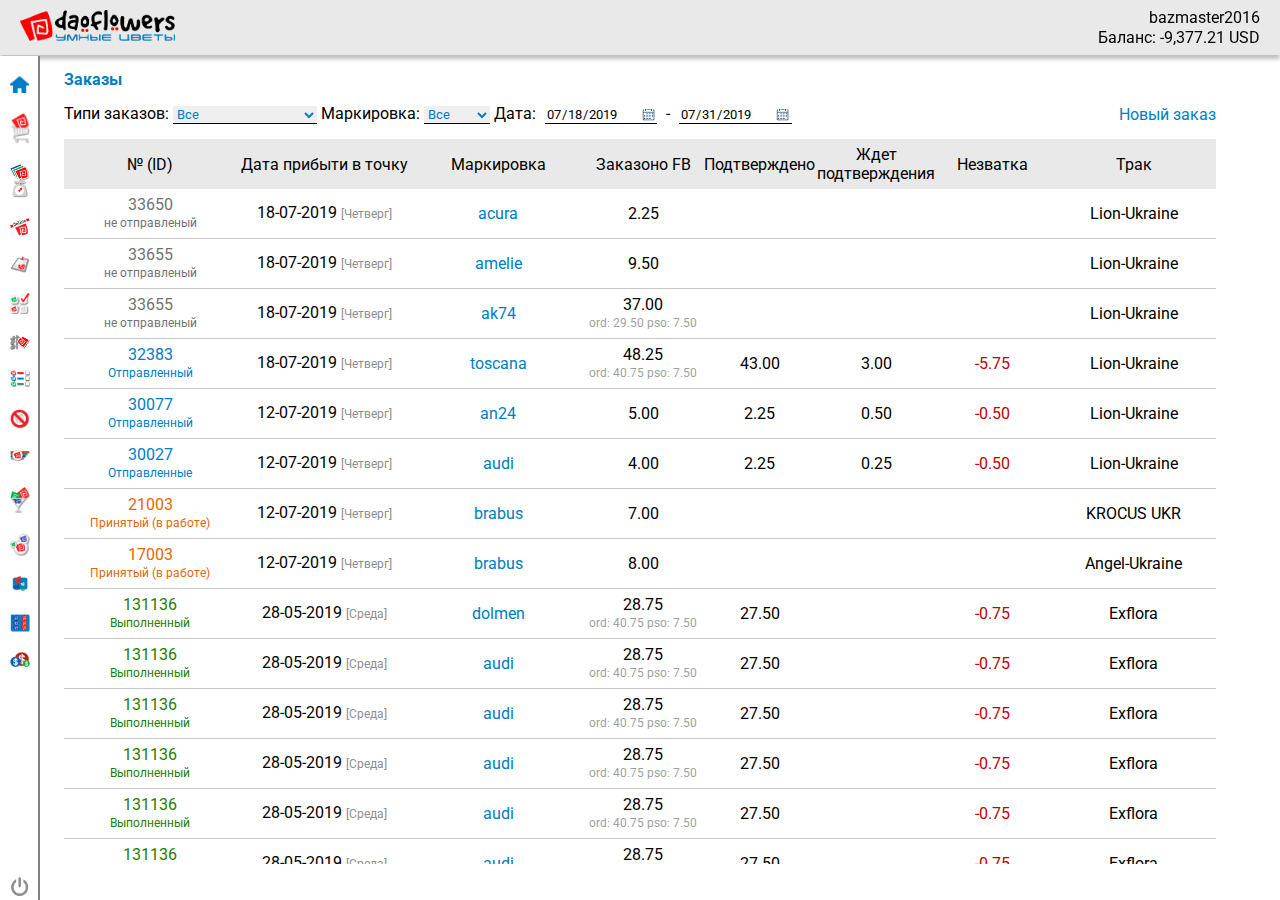
==== commit 0b71c2ce: "corected" ====
--- a/module_zakaz/index.html
+++ b/module_zakaz/index.html
@@ -33,6 +33,14 @@
               <div class="order_filter">
                   <div class="order_filter-item">
                       <form>
+                         <label for="type">Типи заказов:</label>
+                          <select name="type" id="type">
+                                <option value="" selected >Все</option>
+                                <option value="" >Не отправленные</option>
+                                <option value="" >Отправленные</option>
+                                <option value="" >Принятые (в работе)</option>
+                                <option value="" >Выполнены</option>
+                          </select>
                           <label for="mark">Маркировка:</label>
                           <select name="mark" id="mark">
                                 <option value="acura">acura</option>
@@ -89,8 +97,9 @@
                       <div class="order_item-status">
                           <span class="not_send"></span>
                       </div>
-                      <div class="order_item-id">
-                         <p>33650</p>	
+                      <div class="order_item-id not_send">
+                         <p>33650</p>
+                         <p class="subtitle">не отправленый</p>	
                       </div>
                       <div class="order_item-date">
                           <p>18-07-2019 <span> [Четверг]</span></p>
@@ -116,22 +125,45 @@
                       <div class="order_item-menu">
                           <div class="order_item-menu-icon">
                               <a href="#">
-                                  <svg enable-background="new 0 0 32 32" height="32px" id="svg2" version="1.1" viewBox="0 0 32 32" width="32px" xml:space="preserve" xmlns="http://www.w3.org/2000/svg" xmlns:cc="http://creativecommons.org/ns#" xmlns:dc="http://purl.org/dc/elements/1.1/" xmlns:inkscape="http://www.inkscape.org/namespaces/inkscape" xmlns:rdf="http://www.w3.org/1999/02/22-rdf-syntax-ns#" xmlns:sodipodi="http://sodipodi.sourceforge.net/DTD/sodipodi-0.dtd" xmlns:svg="http://www.w3.org/2000/svg"><g id="background"><rect fill="none" height="32" width="32"/></g><g id="document_x5F_text_x5F_add"><path d="M24,14.059V5.584L18.414,0H0v32h24v-0.059c4.499-0.5,7.998-4.309,8-8.941C31.998,18.366,28.499,14.556,24,14.059z    M17.998,2.413L21.586,6h-3.588V2.413z M2,30V1.998h14v6.001h6v6.06c-1.752,0.194-3.352,0.89-4.652,1.941H4v2h11.517   c-0.412,0.616-0.743,1.289-0.994,2H4v2h10.059C14.022,22.329,14,22.661,14,23c0,2.829,1.308,5.351,3.349,7H2z M23,29.883   c-3.801-0.009-6.876-3.084-6.885-6.883c0.009-3.801,3.084-6.876,6.885-6.885c3.799,0.009,6.874,3.084,6.883,6.885   C29.874,26.799,26.799,29.874,23,29.883z M20,12H4v2h16V12z"/><g><polygon points="28,22 24.002,22 24.002,18 22,18 22,22 18,22 18,24 22,24 22,28 24.002,28 24.002,24 28,24   "/></g></g></svg>
-                              </a>
-                          </div>
-                          <div class="order_item-menu-icon">
-                              <a href="#">
-                                  <svg height="32px" id="Layer_1" style="enable-background:new 0 0 32 32;" version="1.1" viewBox="0 0 32 32" width="32px" xml:space="preserve" xmlns="http://www.w3.org/2000/svg" xmlns:xlink="http://www.w3.org/1999/xlink"><g transform="translate(576 192)"><path d="M-544.88-165.121l-7.342-7.342c-1.095,1.701-2.541,3.148-4.242,4.242l7.343,7.342c1.172,1.172,3.071,1.172,4.241,0   C-543.707-162.048-543.707-163.947-544.88-165.121z"/><path d="M-552-180c0-6.627-5.373-12-12-12s-12,5.373-12,12s5.373,12,12,12S-552-173.373-552-180z M-564-171c-4.964,0-9-4.036-9-9   c0-4.963,4.036-9,9-9c4.963,0,9,4.037,9,9C-555-175.036-559.037-171-564-171z"/><path d="M-571-180h2c0-2.757,2.242-5,5-5v-2C-567.86-187-571-183.858-571-180z"/></g></svg>
-                              </a>
-                          </div>
-                          <div class="order_item-menu-icon">
-                              <a href="#">
-                                  <svg aria-hidden="true" focusable="false" data-prefix="far" data-icon="edit" class="svg-inline--fa fa-edit fa-w-18" role="img" xmlns="http://www.w3.org/2000/svg" viewBox="0 0 448 512"><path  d="M402.3 344.9l32-32c5-5 13.7-1.5 13.7 5.7V464c0 26.5-21.5 48-48 48H48c-26.5 0-48-21.5-48-48V112c0-26.5 21.5-48 48-48h273.5c7.1 0 10.7 8.6 5.7 13.7l-32 32c-1.5 1.5-3.5 2.3-5.7 2.3H48v352h352V350.5c0-2.1.8-4.1 2.3-5.6zm156.6-201.8L296.3 405.7l-90.4 10c-26.2 2.9-48.5-19.2-45.6-45.6l10-90.4L432.9 17.1c22.9-22.9 59.9-22.9 82.7 0l43.2 43.2c22.9 22.9 22.9 60 .1 82.8zM460.1 174L402 115.9 216.2 301.8l-7.3 65.3 65.3-7.3L460.1 174zm64.8-79.7l-43.2-43.2c-4.1-4.1-10.8-4.1-14.8 0L436 82l58.1 58.1 30.9-30.9c4-4.2 4-10.8-.1-14.9z"></path></svg>
-                              </a>
-                          </div>
-                          <div class="order_item-menu-icon">
-                              <a href="#">
-                                  <svg aria-hidden="true" focusable="false" data-prefix="fas" data-icon="trash-alt" class="svg-inline--fa fa-trash-alt fa-w-14" role="img" xmlns="http://www.w3.org/2000/svg" viewBox="0 0 448 512"><path  d="M32 464a48 48 0 0 0 48 48h288a48 48 0 0 0 48-48V128H32zm272-256a16 16 0 0 1 32 0v224a16 16 0 0 1-32 0zm-96 0a16 16 0 0 1 32 0v224a16 16 0 0 1-32 0zm-96 0a16 16 0 0 1 32 0v224a16 16 0 0 1-32 0zM432 32H312l-9.4-18.7A24 24 0 0 0 281.1 0H166.8a23.72 23.72 0 0 0-21.4 13.3L136 32H16A16 16 0 0 0 0 48v32a16 16 0 0 0 16 16h416a16 16 0 0 0 16-16V48a16 16 0 0 0-16-16z"></path></svg>
+                                  <svg xmlns="http://www.w3.org/2000/svg" xmlns:xlink="http://www.w3.org/1999/xlink" width="32pt" height="32pt" viewBox="0 0 32 32" version="1.1">
+                                    <g id="surface1">
+                                    <path style=" stroke:none;" d="M 24 14.058594 L 24 5.585938 L 18.414062 0 L 0 0 L 0 32 L 24 32 L 24 31.941406 C 28.5 31.441406 31.996094 27.632812 32 23 C 31.996094 18.367188 28.5 14.554688 24 14.058594 Z M 17.996094 2.414062 L 21.585938 6 L 17.996094 6 Z M 2 30 L 2 1.996094 L 16 1.996094 L 16 8 L 22 8 L 22 14.058594 C 20.246094 14.253906 18.648438 14.949219 17.347656 16 L 4 16 L 4 18 L 15.515625 18 C 15.105469 18.617188 14.773438 19.289062 14.523438 20 L 4 20 L 4 22 L 14.058594 22 C 14.023438 22.328125 14 22.660156 14 23 C 14 25.828125 15.308594 28.351562 17.347656 30 Z M 23 29.882812 C 19.199219 29.875 16.125 26.800781 16.113281 23 C 16.125 19.199219 19.199219 16.125 23 16.113281 C 26.800781 16.125 29.875 19.199219 29.882812 23 C 29.875 26.800781 26.800781 29.875 23 29.882812 Z M 20 12 L 4 12 L 4 14 L 20 14 Z M 20 12 "/>
+                                    <path style=" stroke:none;" d="M 28 22 L 24.003906 22 L 24.003906 18 L 22 18 L 22 22 L 18 22 L 18 24 L 22 24 L 22 28 L 24.003906 28 L 24.003906 24 L 28 24 Z M 28 22 "/>
+                                    </g>
+                                  </svg>
+                              </a>
+                          </div>
+                          <div class="order_item-menu-icon">
+                              <a href="#">
+                                 <svg xmlns="http://www.w3.org/2000/svg" xmlns:xlink="http://www.w3.org/1999/xlink" width="32pt" height="32pt" viewBox="0 0 32 32" version="1.1">
+                                 <g id="surface1">
+                                    <path style=" stroke:none;" d="M 31.121094 26.878906 L 23.777344 19.535156 C 22.683594 21.238281 21.238281 22.683594 19.535156 23.777344 L 26.878906 31.121094 C 28.050781 32.292969 29.949219 32.292969 31.121094 31.121094 C 32.292969 29.953125 32.292969 28.054688 31.121094 26.878906 Z M 31.121094 26.878906 "/>
+                                    <path style=" stroke:none;" d="M 24 12 C 24 5.371094 18.628906 0 12 0 C 5.371094 0 0 5.371094 0 12 C 0 18.628906 5.371094 24 12 24 C 18.628906 24 24 18.628906 24 12 Z M 12 21 C 7.035156 21 3 16.964844 3 12 C 3 7.035156 7.035156 3 12 3 C 16.964844 3 21 7.035156 21 12 C 21 16.964844 16.964844 21 12 21 Z M 12 21 "/>
+                                    <path style=" stroke:none;" d="M 5 12 L 7 12 C 7 9.242188 9.242188 7 12 7 L 12 5 C 8.140625 5 5 8.140625 5 12 Z M 5 12 "/>
+                                    </g>
+                                </svg>
+                              </a>
+                          </div>
+                          <div class="order_item-menu-icon">
+                              <a href="#">
+                                  <svg xmlns="http://www.w3.org/2000/svg" xmlns:xlink="http://www.w3.org/1999/xlink" width="32pt" height="32pt" viewBox="0 0 32 32" version="1.1">
+                                    <g id="surface1">
+                                    <path style=" stroke:none;" d="M 11.707031 20.292969 L 15.8125 20.292969 L 31.171875 4.933594 L 27.066406 0.828125 L 11.707031 16.1875 Z M 29.363281 4.933594 L 27.066406 7.226562 L 24.773438 4.933594 L 27.066406 2.636719 Z M 12.988281 16.71875 L 23.867188 5.835938 L 26.164062 8.132812 L 15.28125 19.011719 L 12.988281 19.011719 Z M 12.988281 16.71875 "/>
+                                    <path style=" stroke:none;" d="M 27.707031 12.613281 L 26.425781 12.613281 L 26.425781 29.890625 L 2.109375 29.890625 L 2.109375 5.574219 L 20.027344 5.574219 L 20.027344 4.292969 L 0.828125 4.292969 L 0.828125 31.171875 L 27.707031 31.171875 Z M 27.707031 12.613281 "/>
+                                    </g>
+                                </svg>
+                              </a>
+                          </div>
+                          <div class="order_item-menu-icon">
+                              <a href="#">
+                                  <svg xmlns="http://www.w3.org/2000/svg" xmlns:xlink="http://www.w3.org/1999/xlink" width="32pt" height="32pt" viewBox="0 0 32 32" version="1.1">
+                                  <g id="surface1">
+                                    <path style=" stroke:none;" d="M 25.304688 3.835938 L 20.320312 3.835938 C 20.070312 1.679688 18.238281 0 16.015625 0 C 13.792969 0 11.957031 1.679688 11.707031 3.835938 L 6.722656 3.835938 C 4.707031 3.835938 3.0625 5.480469 3.0625 7.496094 L 3.0625 7.683594 C 3.0625 9.226562 4.023438 10.546875 5.375 11.082031 L 5.375 28.371094 C 5.375 30.386719 7.019531 32.027344 9.035156 32.027344 L 22.992188 32.027344 C 25.011719 32.027344 26.652344 30.386719 26.652344 28.371094 L 26.652344 11.082031 C 28.003906 10.546875 28.964844 9.226562 28.964844 7.683594 L 28.964844 7.496094 C 28.964844 5.480469 27.324219 3.835938 25.304688 3.835938 Z M 16.015625 1.734375 C 17.277344 1.734375 18.332031 2.640625 18.566406 3.835938 L 13.460938 3.835938 C 13.695312 2.640625 14.75 1.734375 16.015625 1.734375 Z M 24.917969 28.371094 C 24.917969 29.429688 24.054688 30.292969 22.992188 30.292969 L 9.035156 30.292969 C 7.976562 30.292969 7.113281 29.429688 7.113281 28.371094 L 7.113281 11.34375 L 24.917969 11.34375 Z M 27.230469 7.683594 C 27.230469 8.746094 26.367188 9.609375 25.304688 9.609375 L 6.722656 9.609375 C 5.664062 9.609375 4.800781 8.746094 4.800781 7.683594 L 4.800781 7.496094 C 4.800781 6.4375 5.664062 5.574219 6.722656 5.574219 L 25.304688 5.574219 C 26.367188 5.574219 27.230469 6.4375 27.230469 7.496094 Z M 27.230469 7.683594 "/>
+                                    <path style=" stroke:none;" d="M 11.363281 28.074219 C 11.839844 28.074219 12.230469 27.683594 12.230469 27.207031 L 12.230469 17.4375 C 12.230469 16.957031 11.839844 16.570312 11.363281 16.570312 C 10.882812 16.570312 10.496094 16.957031 10.496094 17.4375 L 10.496094 27.207031 C 10.496094 27.683594 10.882812 28.074219 11.363281 28.074219 Z M 11.363281 28.074219 "/>
+                                    <path style=" stroke:none;" d="M 16.015625 28.074219 C 16.492188 28.074219 16.882812 27.683594 16.882812 27.207031 L 16.882812 17.4375 C 16.882812 16.957031 16.492188 16.570312 16.015625 16.570312 C 15.535156 16.570312 15.148438 16.957031 15.148438 17.4375 L 15.148438 27.207031 C 15.148438 27.683594 15.535156 28.074219 16.015625 28.074219 Z M 16.015625 28.074219 "/>
+                                    <path style=" stroke:none;" d="M 20.667969 28.074219 C 21.144531 28.074219 21.535156 27.683594 21.535156 27.207031 L 21.535156 17.4375 C 21.535156 16.957031 21.144531 16.570312 20.667969 16.570312 C 20.1875 16.570312 19.796875 16.957031 19.796875 17.4375 L 19.796875 27.207031 C 19.796875 27.683594 20.1875 28.074219 20.667969 28.074219 Z M 20.667969 28.074219 "/>
+                                   </g>
+                                   </svg>
                               </a>
                           </div>
                       </div>
@@ -140,8 +172,9 @@
                       <div class="order_item-status">
                           <span class="not_send"></span>
                       </div>
-                      <div class="order_item-id">
-                         <p>33655</p>	
+                      <div class="order_item-id not_send">
+                         <p>33655</p>
+                         <p class="subtitle">не отправленый</p>		
                       </div>
                       <div class="order_item-date">
                           <p>18-07-2019 <span> [Четверг]</span></p>
@@ -167,22 +200,45 @@
                       <div class="order_item-menu">
                           <div class="order_item-menu-icon">
                               <a href="#">
-                                  <svg enable-background="new 0 0 32 32" height="32px" id="svg2" version="1.1" viewBox="0 0 32 32" width="32px" xml:space="preserve" xmlns="http://www.w3.org/2000/svg" xmlns:cc="http://creativecommons.org/ns#" xmlns:dc="http://purl.org/dc/elements/1.1/" xmlns:inkscape="http://www.inkscape.org/namespaces/inkscape" xmlns:rdf="http://www.w3.org/1999/02/22-rdf-syntax-ns#" xmlns:sodipodi="http://sodipodi.sourceforge.net/DTD/sodipodi-0.dtd" xmlns:svg="http://www.w3.org/2000/svg"><g id="background"><rect fill="none" height="32" width="32"/></g><g id="document_x5F_text_x5F_add"><path d="M24,14.059V5.584L18.414,0H0v32h24v-0.059c4.499-0.5,7.998-4.309,8-8.941C31.998,18.366,28.499,14.556,24,14.059z    M17.998,2.413L21.586,6h-3.588V2.413z M2,30V1.998h14v6.001h6v6.06c-1.752,0.194-3.352,0.89-4.652,1.941H4v2h11.517   c-0.412,0.616-0.743,1.289-0.994,2H4v2h10.059C14.022,22.329,14,22.661,14,23c0,2.829,1.308,5.351,3.349,7H2z M23,29.883   c-3.801-0.009-6.876-3.084-6.885-6.883c0.009-3.801,3.084-6.876,6.885-6.885c3.799,0.009,6.874,3.084,6.883,6.885   C29.874,26.799,26.799,29.874,23,29.883z M20,12H4v2h16V12z"/><g><polygon points="28,22 24.002,22 24.002,18 22,18 22,22 18,22 18,24 22,24 22,28 24.002,28 24.002,24 28,24   "/></g></g></svg>
-                              </a>
-                          </div>
-                          <div class="order_item-menu-icon">
-                              <a href="#">
-                                  <svg height="32px" id="Layer_1" style="enable-background:new 0 0 32 32;" version="1.1" viewBox="0 0 32 32" width="32px" xml:space="preserve" xmlns="http://www.w3.org/2000/svg" xmlns:xlink="http://www.w3.org/1999/xlink"><g transform="translate(576 192)"><path d="M-544.88-165.121l-7.342-7.342c-1.095,1.701-2.541,3.148-4.242,4.242l7.343,7.342c1.172,1.172,3.071,1.172,4.241,0   C-543.707-162.048-543.707-163.947-544.88-165.121z"/><path d="M-552-180c0-6.627-5.373-12-12-12s-12,5.373-12,12s5.373,12,12,12S-552-173.373-552-180z M-564-171c-4.964,0-9-4.036-9-9   c0-4.963,4.036-9,9-9c4.963,0,9,4.037,9,9C-555-175.036-559.037-171-564-171z"/><path d="M-571-180h2c0-2.757,2.242-5,5-5v-2C-567.86-187-571-183.858-571-180z"/></g></svg>
-                              </a>
-                          </div>
-                          <div class="order_item-menu-icon">
-                              <a href="#">
-                                  <svg aria-hidden="true" focusable="false" data-prefix="far" data-icon="edit" class="svg-inline--fa fa-edit fa-w-18" role="img" xmlns="http://www.w3.org/2000/svg" viewBox="0 0 448 512"><path  d="M402.3 344.9l32-32c5-5 13.7-1.5 13.7 5.7V464c0 26.5-21.5 48-48 48H48c-26.5 0-48-21.5-48-48V112c0-26.5 21.5-48 48-48h273.5c7.1 0 10.7 8.6 5.7 13.7l-32 32c-1.5 1.5-3.5 2.3-5.7 2.3H48v352h352V350.5c0-2.1.8-4.1 2.3-5.6zm156.6-201.8L296.3 405.7l-90.4 10c-26.2 2.9-48.5-19.2-45.6-45.6l10-90.4L432.9 17.1c22.9-22.9 59.9-22.9 82.7 0l43.2 43.2c22.9 22.9 22.9 60 .1 82.8zM460.1 174L402 115.9 216.2 301.8l-7.3 65.3 65.3-7.3L460.1 174zm64.8-79.7l-43.2-43.2c-4.1-4.1-10.8-4.1-14.8 0L436 82l58.1 58.1 30.9-30.9c4-4.2 4-10.8-.1-14.9z"></path></svg>
-                              </a>
-                          </div>
-                          <div class="order_item-menu-icon">
-                              <a href="#">
-                                  <svg aria-hidden="true" focusable="false" data-prefix="fas" data-icon="trash-alt" class="svg-inline--fa fa-trash-alt fa-w-14" role="img" xmlns="http://www.w3.org/2000/svg" viewBox="0 0 448 512"><path  d="M32 464a48 48 0 0 0 48 48h288a48 48 0 0 0 48-48V128H32zm272-256a16 16 0 0 1 32 0v224a16 16 0 0 1-32 0zm-96 0a16 16 0 0 1 32 0v224a16 16 0 0 1-32 0zm-96 0a16 16 0 0 1 32 0v224a16 16 0 0 1-32 0zM432 32H312l-9.4-18.7A24 24 0 0 0 281.1 0H166.8a23.72 23.72 0 0 0-21.4 13.3L136 32H16A16 16 0 0 0 0 48v32a16 16 0 0 0 16 16h416a16 16 0 0 0 16-16V48a16 16 0 0 0-16-16z"></path></svg>
+                                  <svg xmlns="http://www.w3.org/2000/svg" xmlns:xlink="http://www.w3.org/1999/xlink" width="32pt" height="32pt" viewBox="0 0 32 32" version="1.1">
+                                    <g id="surface1">
+                                    <path style=" stroke:none;" d="M 24 14.058594 L 24 5.585938 L 18.414062 0 L 0 0 L 0 32 L 24 32 L 24 31.941406 C 28.5 31.441406 31.996094 27.632812 32 23 C 31.996094 18.367188 28.5 14.554688 24 14.058594 Z M 17.996094 2.414062 L 21.585938 6 L 17.996094 6 Z M 2 30 L 2 1.996094 L 16 1.996094 L 16 8 L 22 8 L 22 14.058594 C 20.246094 14.253906 18.648438 14.949219 17.347656 16 L 4 16 L 4 18 L 15.515625 18 C 15.105469 18.617188 14.773438 19.289062 14.523438 20 L 4 20 L 4 22 L 14.058594 22 C 14.023438 22.328125 14 22.660156 14 23 C 14 25.828125 15.308594 28.351562 17.347656 30 Z M 23 29.882812 C 19.199219 29.875 16.125 26.800781 16.113281 23 C 16.125 19.199219 19.199219 16.125 23 16.113281 C 26.800781 16.125 29.875 19.199219 29.882812 23 C 29.875 26.800781 26.800781 29.875 23 29.882812 Z M 20 12 L 4 12 L 4 14 L 20 14 Z M 20 12 "/>
+                                    <path style=" stroke:none;" d="M 28 22 L 24.003906 22 L 24.003906 18 L 22 18 L 22 22 L 18 22 L 18 24 L 22 24 L 22 28 L 24.003906 28 L 24.003906 24 L 28 24 Z M 28 22 "/>
+                                    </g>
+                                  </svg>
+                              </a>
+                          </div>
+                          <div class="order_item-menu-icon">
+                              <a href="#">
+                                 <svg xmlns="http://www.w3.org/2000/svg" xmlns:xlink="http://www.w3.org/1999/xlink" width="32pt" height="32pt" viewBox="0 0 32 32" version="1.1">
+                                 <g id="surface1">
+                                    <path style=" stroke:none;" d="M 31.121094 26.878906 L 23.777344 19.535156 C 22.683594 21.238281 21.238281 22.683594 19.535156 23.777344 L 26.878906 31.121094 C 28.050781 32.292969 29.949219 32.292969 31.121094 31.121094 C 32.292969 29.953125 32.292969 28.054688 31.121094 26.878906 Z M 31.121094 26.878906 "/>
+                                    <path style=" stroke:none;" d="M 24 12 C 24 5.371094 18.628906 0 12 0 C 5.371094 0 0 5.371094 0 12 C 0 18.628906 5.371094 24 12 24 C 18.628906 24 24 18.628906 24 12 Z M 12 21 C 7.035156 21 3 16.964844 3 12 C 3 7.035156 7.035156 3 12 3 C 16.964844 3 21 7.035156 21 12 C 21 16.964844 16.964844 21 12 21 Z M 12 21 "/>
+                                    <path style=" stroke:none;" d="M 5 12 L 7 12 C 7 9.242188 9.242188 7 12 7 L 12 5 C 8.140625 5 5 8.140625 5 12 Z M 5 12 "/>
+                                    </g>
+                                </svg>
+                              </a>
+                          </div>
+                          <div class="order_item-menu-icon">
+                              <a href="#">
+                                  <svg xmlns="http://www.w3.org/2000/svg" xmlns:xlink="http://www.w3.org/1999/xlink" width="32pt" height="32pt" viewBox="0 0 32 32" version="1.1">
+                                    <g id="surface1">
+                                    <path style=" stroke:none;" d="M 11.707031 20.292969 L 15.8125 20.292969 L 31.171875 4.933594 L 27.066406 0.828125 L 11.707031 16.1875 Z M 29.363281 4.933594 L 27.066406 7.226562 L 24.773438 4.933594 L 27.066406 2.636719 Z M 12.988281 16.71875 L 23.867188 5.835938 L 26.164062 8.132812 L 15.28125 19.011719 L 12.988281 19.011719 Z M 12.988281 16.71875 "/>
+                                    <path style=" stroke:none;" d="M 27.707031 12.613281 L 26.425781 12.613281 L 26.425781 29.890625 L 2.109375 29.890625 L 2.109375 5.574219 L 20.027344 5.574219 L 20.027344 4.292969 L 0.828125 4.292969 L 0.828125 31.171875 L 27.707031 31.171875 Z M 27.707031 12.613281 "/>
+                                    </g>
+                                </svg>
+                              </a>
+                          </div>
+                          <div class="order_item-menu-icon">
+                              <a href="#">
+                                  <svg xmlns="http://www.w3.org/2000/svg" xmlns:xlink="http://www.w3.org/1999/xlink" width="32pt" height="32pt" viewBox="0 0 32 32" version="1.1">
+                                  <g id="surface1">
+                                    <path style=" stroke:none;" d="M 25.304688 3.835938 L 20.320312 3.835938 C 20.070312 1.679688 18.238281 0 16.015625 0 C 13.792969 0 11.957031 1.679688 11.707031 3.835938 L 6.722656 3.835938 C 4.707031 3.835938 3.0625 5.480469 3.0625 7.496094 L 3.0625 7.683594 C 3.0625 9.226562 4.023438 10.546875 5.375 11.082031 L 5.375 28.371094 C 5.375 30.386719 7.019531 32.027344 9.035156 32.027344 L 22.992188 32.027344 C 25.011719 32.027344 26.652344 30.386719 26.652344 28.371094 L 26.652344 11.082031 C 28.003906 10.546875 28.964844 9.226562 28.964844 7.683594 L 28.964844 7.496094 C 28.964844 5.480469 27.324219 3.835938 25.304688 3.835938 Z M 16.015625 1.734375 C 17.277344 1.734375 18.332031 2.640625 18.566406 3.835938 L 13.460938 3.835938 C 13.695312 2.640625 14.75 1.734375 16.015625 1.734375 Z M 24.917969 28.371094 C 24.917969 29.429688 24.054688 30.292969 22.992188 30.292969 L 9.035156 30.292969 C 7.976562 30.292969 7.113281 29.429688 7.113281 28.371094 L 7.113281 11.34375 L 24.917969 11.34375 Z M 27.230469 7.683594 C 27.230469 8.746094 26.367188 9.609375 25.304688 9.609375 L 6.722656 9.609375 C 5.664062 9.609375 4.800781 8.746094 4.800781 7.683594 L 4.800781 7.496094 C 4.800781 6.4375 5.664062 5.574219 6.722656 5.574219 L 25.304688 5.574219 C 26.367188 5.574219 27.230469 6.4375 27.230469 7.496094 Z M 27.230469 7.683594 "/>
+                                    <path style=" stroke:none;" d="M 11.363281 28.074219 C 11.839844 28.074219 12.230469 27.683594 12.230469 27.207031 L 12.230469 17.4375 C 12.230469 16.957031 11.839844 16.570312 11.363281 16.570312 C 10.882812 16.570312 10.496094 16.957031 10.496094 17.4375 L 10.496094 27.207031 C 10.496094 27.683594 10.882812 28.074219 11.363281 28.074219 Z M 11.363281 28.074219 "/>
+                                    <path style=" stroke:none;" d="M 16.015625 28.074219 C 16.492188 28.074219 16.882812 27.683594 16.882812 27.207031 L 16.882812 17.4375 C 16.882812 16.957031 16.492188 16.570312 16.015625 16.570312 C 15.535156 16.570312 15.148438 16.957031 15.148438 17.4375 L 15.148438 27.207031 C 15.148438 27.683594 15.535156 28.074219 16.015625 28.074219 Z M 16.015625 28.074219 "/>
+                                    <path style=" stroke:none;" d="M 20.667969 28.074219 C 21.144531 28.074219 21.535156 27.683594 21.535156 27.207031 L 21.535156 17.4375 C 21.535156 16.957031 21.144531 16.570312 20.667969 16.570312 C 20.1875 16.570312 19.796875 16.957031 19.796875 17.4375 L 19.796875 27.207031 C 19.796875 27.683594 20.1875 28.074219 20.667969 28.074219 Z M 20.667969 28.074219 "/>
+                                   </g>
+                                   </svg>
                               </a>
                           </div>
                       </div>
@@ -191,8 +247,9 @@
                       <div class="order_item-status">
                           <span class="not_send"></span>
                       </div>
-                      <div class="order_item-id">
-                         <p>33655</p>	
+                      <div class="order_item-id not_send">
+                         <p>33655</p>
+                         <p class="subtitle">не отправленый</p>		
                       </div>
                       <div class="order_item-date">
                           <p>18-07-2019 <span> [Четверг]</span></p>
@@ -219,22 +276,45 @@
                       <div class="order_item-menu">
                           <div class="order_item-menu-icon">
                               <a href="#">
-                                  <svg enable-background="new 0 0 32 32" height="32px" id="svg2" version="1.1" viewBox="0 0 32 32" width="32px" xml:space="preserve" xmlns="http://www.w3.org/2000/svg" xmlns:cc="http://creativecommons.org/ns#" xmlns:dc="http://purl.org/dc/elements/1.1/" xmlns:inkscape="http://www.inkscape.org/namespaces/inkscape" xmlns:rdf="http://www.w3.org/1999/02/22-rdf-syntax-ns#" xmlns:sodipodi="http://sodipodi.sourceforge.net/DTD/sodipodi-0.dtd" xmlns:svg="http://www.w3.org/2000/svg"><g id="background"><rect fill="none" height="32" width="32"/></g><g id="document_x5F_text_x5F_add"><path d="M24,14.059V5.584L18.414,0H0v32h24v-0.059c4.499-0.5,7.998-4.309,8-8.941C31.998,18.366,28.499,14.556,24,14.059z    M17.998,2.413L21.586,6h-3.588V2.413z M2,30V1.998h14v6.001h6v6.06c-1.752,0.194-3.352,0.89-4.652,1.941H4v2h11.517   c-0.412,0.616-0.743,1.289-0.994,2H4v2h10.059C14.022,22.329,14,22.661,14,23c0,2.829,1.308,5.351,3.349,7H2z M23,29.883   c-3.801-0.009-6.876-3.084-6.885-6.883c0.009-3.801,3.084-6.876,6.885-6.885c3.799,0.009,6.874,3.084,6.883,6.885   C29.874,26.799,26.799,29.874,23,29.883z M20,12H4v2h16V12z"/><g><polygon points="28,22 24.002,22 24.002,18 22,18 22,22 18,22 18,24 22,24 22,28 24.002,28 24.002,24 28,24   "/></g></g></svg>
-                              </a>
-                          </div>
-                          <div class="order_item-menu-icon">
-                              <a href="#">
-                                  <svg height="32px" id="Layer_1" style="enable-background:new 0 0 32 32;" version="1.1" viewBox="0 0 32 32" width="32px" xml:space="preserve" xmlns="http://www.w3.org/2000/svg" xmlns:xlink="http://www.w3.org/1999/xlink"><g transform="translate(576 192)"><path d="M-544.88-165.121l-7.342-7.342c-1.095,1.701-2.541,3.148-4.242,4.242l7.343,7.342c1.172,1.172,3.071,1.172,4.241,0   C-543.707-162.048-543.707-163.947-544.88-165.121z"/><path d="M-552-180c0-6.627-5.373-12-12-12s-12,5.373-12,12s5.373,12,12,12S-552-173.373-552-180z M-564-171c-4.964,0-9-4.036-9-9   c0-4.963,4.036-9,9-9c4.963,0,9,4.037,9,9C-555-175.036-559.037-171-564-171z"/><path d="M-571-180h2c0-2.757,2.242-5,5-5v-2C-567.86-187-571-183.858-571-180z"/></g></svg>
-                              </a>
-                          </div>
-                          <div class="order_item-menu-icon">
-                              <a href="#">
-                                  <svg aria-hidden="true" focusable="false" data-prefix="far" data-icon="edit" class="svg-inline--fa fa-edit fa-w-18" role="img" xmlns="http://www.w3.org/2000/svg" viewBox="0 0 448 512"><path  d="M402.3 344.9l32-32c5-5 13.7-1.5 13.7 5.7V464c0 26.5-21.5 48-48 48H48c-26.5 0-48-21.5-48-48V112c0-26.5 21.5-48 48-48h273.5c7.1 0 10.7 8.6 5.7 13.7l-32 32c-1.5 1.5-3.5 2.3-5.7 2.3H48v352h352V350.5c0-2.1.8-4.1 2.3-5.6zm156.6-201.8L296.3 405.7l-90.4 10c-26.2 2.9-48.5-19.2-45.6-45.6l10-90.4L432.9 17.1c22.9-22.9 59.9-22.9 82.7 0l43.2 43.2c22.9 22.9 22.9 60 .1 82.8zM460.1 174L402 115.9 216.2 301.8l-7.3 65.3 65.3-7.3L460.1 174zm64.8-79.7l-43.2-43.2c-4.1-4.1-10.8-4.1-14.8 0L436 82l58.1 58.1 30.9-30.9c4-4.2 4-10.8-.1-14.9z"></path></svg>
-                              </a>
-                          </div>
-                          <div class="order_item-menu-icon">
-                              <a href="#">
-                                  <svg aria-hidden="true" focusable="false" data-prefix="fas" data-icon="trash-alt" class="svg-inline--fa fa-trash-alt fa-w-14" role="img" xmlns="http://www.w3.org/2000/svg" viewBox="0 0 448 512"><path  d="M32 464a48 48 0 0 0 48 48h288a48 48 0 0 0 48-48V128H32zm272-256a16 16 0 0 1 32 0v224a16 16 0 0 1-32 0zm-96 0a16 16 0 0 1 32 0v224a16 16 0 0 1-32 0zm-96 0a16 16 0 0 1 32 0v224a16 16 0 0 1-32 0zM432 32H312l-9.4-18.7A24 24 0 0 0 281.1 0H166.8a23.72 23.72 0 0 0-21.4 13.3L136 32H16A16 16 0 0 0 0 48v32a16 16 0 0 0 16 16h416a16 16 0 0 0 16-16V48a16 16 0 0 0-16-16z"></path></svg>
+                                  <svg xmlns="http://www.w3.org/2000/svg" xmlns:xlink="http://www.w3.org/1999/xlink" width="32pt" height="32pt" viewBox="0 0 32 32" version="1.1">
+                                    <g id="surface1">
+                                    <path style=" stroke:none;" d="M 24 14.058594 L 24 5.585938 L 18.414062 0 L 0 0 L 0 32 L 24 32 L 24 31.941406 C 28.5 31.441406 31.996094 27.632812 32 23 C 31.996094 18.367188 28.5 14.554688 24 14.058594 Z M 17.996094 2.414062 L 21.585938 6 L 17.996094 6 Z M 2 30 L 2 1.996094 L 16 1.996094 L 16 8 L 22 8 L 22 14.058594 C 20.246094 14.253906 18.648438 14.949219 17.347656 16 L 4 16 L 4 18 L 15.515625 18 C 15.105469 18.617188 14.773438 19.289062 14.523438 20 L 4 20 L 4 22 L 14.058594 22 C 14.023438 22.328125 14 22.660156 14 23 C 14 25.828125 15.308594 28.351562 17.347656 30 Z M 23 29.882812 C 19.199219 29.875 16.125 26.800781 16.113281 23 C 16.125 19.199219 19.199219 16.125 23 16.113281 C 26.800781 16.125 29.875 19.199219 29.882812 23 C 29.875 26.800781 26.800781 29.875 23 29.882812 Z M 20 12 L 4 12 L 4 14 L 20 14 Z M 20 12 "/>
+                                    <path style=" stroke:none;" d="M 28 22 L 24.003906 22 L 24.003906 18 L 22 18 L 22 22 L 18 22 L 18 24 L 22 24 L 22 28 L 24.003906 28 L 24.003906 24 L 28 24 Z M 28 22 "/>
+                                    </g>
+                                  </svg>
+                              </a>
+                          </div>
+                          <div class="order_item-menu-icon">
+                              <a href="#">
+                                 <svg xmlns="http://www.w3.org/2000/svg" xmlns:xlink="http://www.w3.org/1999/xlink" width="32pt" height="32pt" viewBox="0 0 32 32" version="1.1">
+                                 <g id="surface1">
+                                    <path style=" stroke:none;" d="M 31.121094 26.878906 L 23.777344 19.535156 C 22.683594 21.238281 21.238281 22.683594 19.535156 23.777344 L 26.878906 31.121094 C 28.050781 32.292969 29.949219 32.292969 31.121094 31.121094 C 32.292969 29.953125 32.292969 28.054688 31.121094 26.878906 Z M 31.121094 26.878906 "/>
+                                    <path style=" stroke:none;" d="M 24 12 C 24 5.371094 18.628906 0 12 0 C 5.371094 0 0 5.371094 0 12 C 0 18.628906 5.371094 24 12 24 C 18.628906 24 24 18.628906 24 12 Z M 12 21 C 7.035156 21 3 16.964844 3 12 C 3 7.035156 7.035156 3 12 3 C 16.964844 3 21 7.035156 21 12 C 21 16.964844 16.964844 21 12 21 Z M 12 21 "/>
+                                    <path style=" stroke:none;" d="M 5 12 L 7 12 C 7 9.242188 9.242188 7 12 7 L 12 5 C 8.140625 5 5 8.140625 5 12 Z M 5 12 "/>
+                                    </g>
+                                </svg>
+                              </a>
+                          </div>
+                          <div class="order_item-menu-icon">
+                              <a href="#">
+                                  <svg xmlns="http://www.w3.org/2000/svg" xmlns:xlink="http://www.w3.org/1999/xlink" width="32pt" height="32pt" viewBox="0 0 32 32" version="1.1">
+                                    <g id="surface1">
+                                    <path style=" stroke:none;" d="M 11.707031 20.292969 L 15.8125 20.292969 L 31.171875 4.933594 L 27.066406 0.828125 L 11.707031 16.1875 Z M 29.363281 4.933594 L 27.066406 7.226562 L 24.773438 4.933594 L 27.066406 2.636719 Z M 12.988281 16.71875 L 23.867188 5.835938 L 26.164062 8.132812 L 15.28125 19.011719 L 12.988281 19.011719 Z M 12.988281 16.71875 "/>
+                                    <path style=" stroke:none;" d="M 27.707031 12.613281 L 26.425781 12.613281 L 26.425781 29.890625 L 2.109375 29.890625 L 2.109375 5.574219 L 20.027344 5.574219 L 20.027344 4.292969 L 0.828125 4.292969 L 0.828125 31.171875 L 27.707031 31.171875 Z M 27.707031 12.613281 "/>
+                                    </g>
+                                </svg>
+                              </a>
+                          </div>
+                          <div class="order_item-menu-icon">
+                              <a href="#">
+                                  <svg xmlns="http://www.w3.org/2000/svg" xmlns:xlink="http://www.w3.org/1999/xlink" width="32pt" height="32pt" viewBox="0 0 32 32" version="1.1">
+                                  <g id="surface1">
+                                    <path style=" stroke:none;" d="M 25.304688 3.835938 L 20.320312 3.835938 C 20.070312 1.679688 18.238281 0 16.015625 0 C 13.792969 0 11.957031 1.679688 11.707031 3.835938 L 6.722656 3.835938 C 4.707031 3.835938 3.0625 5.480469 3.0625 7.496094 L 3.0625 7.683594 C 3.0625 9.226562 4.023438 10.546875 5.375 11.082031 L 5.375 28.371094 C 5.375 30.386719 7.019531 32.027344 9.035156 32.027344 L 22.992188 32.027344 C 25.011719 32.027344 26.652344 30.386719 26.652344 28.371094 L 26.652344 11.082031 C 28.003906 10.546875 28.964844 9.226562 28.964844 7.683594 L 28.964844 7.496094 C 28.964844 5.480469 27.324219 3.835938 25.304688 3.835938 Z M 16.015625 1.734375 C 17.277344 1.734375 18.332031 2.640625 18.566406 3.835938 L 13.460938 3.835938 C 13.695312 2.640625 14.75 1.734375 16.015625 1.734375 Z M 24.917969 28.371094 C 24.917969 29.429688 24.054688 30.292969 22.992188 30.292969 L 9.035156 30.292969 C 7.976562 30.292969 7.113281 29.429688 7.113281 28.371094 L 7.113281 11.34375 L 24.917969 11.34375 Z M 27.230469 7.683594 C 27.230469 8.746094 26.367188 9.609375 25.304688 9.609375 L 6.722656 9.609375 C 5.664062 9.609375 4.800781 8.746094 4.800781 7.683594 L 4.800781 7.496094 C 4.800781 6.4375 5.664062 5.574219 6.722656 5.574219 L 25.304688 5.574219 C 26.367188 5.574219 27.230469 6.4375 27.230469 7.496094 Z M 27.230469 7.683594 "/>
+                                    <path style=" stroke:none;" d="M 11.363281 28.074219 C 11.839844 28.074219 12.230469 27.683594 12.230469 27.207031 L 12.230469 17.4375 C 12.230469 16.957031 11.839844 16.570312 11.363281 16.570312 C 10.882812 16.570312 10.496094 16.957031 10.496094 17.4375 L 10.496094 27.207031 C 10.496094 27.683594 10.882812 28.074219 11.363281 28.074219 Z M 11.363281 28.074219 "/>
+                                    <path style=" stroke:none;" d="M 16.015625 28.074219 C 16.492188 28.074219 16.882812 27.683594 16.882812 27.207031 L 16.882812 17.4375 C 16.882812 16.957031 16.492188 16.570312 16.015625 16.570312 C 15.535156 16.570312 15.148438 16.957031 15.148438 17.4375 L 15.148438 27.207031 C 15.148438 27.683594 15.535156 28.074219 16.015625 28.074219 Z M 16.015625 28.074219 "/>
+                                    <path style=" stroke:none;" d="M 20.667969 28.074219 C 21.144531 28.074219 21.535156 27.683594 21.535156 27.207031 L 21.535156 17.4375 C 21.535156 16.957031 21.144531 16.570312 20.667969 16.570312 C 20.1875 16.570312 19.796875 16.957031 19.796875 17.4375 L 19.796875 27.207031 C 19.796875 27.683594 20.1875 28.074219 20.667969 28.074219 Z M 20.667969 28.074219 "/>
+                                   </g>
+                                   </svg>
                               </a>
                           </div>
                       </div>
@@ -243,8 +323,9 @@
                       <div class="order_item-status">
                           <span class="send"></span>
                       </div>
-                      <div class="order_item-id">
-                         <p>32383</p>	
+                      <div class="order_item-id send">
+                         <p>32383</p>
+                         <p class="subtitle">Отправленный</p>	
                       </div>
                       <div class="order_item-date">
                           <p>18-07-2019 <span> [Четверг]</span></p>
@@ -273,22 +354,45 @@
                       <div class="order_item-menu">
                           <div class="order_item-menu-icon">
                               <a href="#">
-                                  <svg enable-background="new 0 0 32 32" height="32px" id="svg2" version="1.1" viewBox="0 0 32 32" width="32px" xml:space="preserve" xmlns="http://www.w3.org/2000/svg" xmlns:cc="http://creativecommons.org/ns#" xmlns:dc="http://purl.org/dc/elements/1.1/" xmlns:inkscape="http://www.inkscape.org/namespaces/inkscape" xmlns:rdf="http://www.w3.org/1999/02/22-rdf-syntax-ns#" xmlns:sodipodi="http://sodipodi.sourceforge.net/DTD/sodipodi-0.dtd" xmlns:svg="http://www.w3.org/2000/svg"><g id="background"><rect fill="none" height="32" width="32"/></g><g id="document_x5F_text_x5F_add"><path d="M24,14.059V5.584L18.414,0H0v32h24v-0.059c4.499-0.5,7.998-4.309,8-8.941C31.998,18.366,28.499,14.556,24,14.059z    M17.998,2.413L21.586,6h-3.588V2.413z M2,30V1.998h14v6.001h6v6.06c-1.752,0.194-3.352,0.89-4.652,1.941H4v2h11.517   c-0.412,0.616-0.743,1.289-0.994,2H4v2h10.059C14.022,22.329,14,22.661,14,23c0,2.829,1.308,5.351,3.349,7H2z M23,29.883   c-3.801-0.009-6.876-3.084-6.885-6.883c0.009-3.801,3.084-6.876,6.885-6.885c3.799,0.009,6.874,3.084,6.883,6.885   C29.874,26.799,26.799,29.874,23,29.883z M20,12H4v2h16V12z"/><g><polygon points="28,22 24.002,22 24.002,18 22,18 22,22 18,22 18,24 22,24 22,28 24.002,28 24.002,24 28,24   "/></g></g></svg>
-                              </a>
-                          </div>
-                          <div class="order_item-menu-icon">
-                              <a href="#">
-                                  <svg height="32px" id="Layer_1" style="enable-background:new 0 0 32 32;" version="1.1" viewBox="0 0 32 32" width="32px" xml:space="preserve" xmlns="http://www.w3.org/2000/svg" xmlns:xlink="http://www.w3.org/1999/xlink"><g transform="translate(576 192)"><path d="M-544.88-165.121l-7.342-7.342c-1.095,1.701-2.541,3.148-4.242,4.242l7.343,7.342c1.172,1.172,3.071,1.172,4.241,0   C-543.707-162.048-543.707-163.947-544.88-165.121z"/><path d="M-552-180c0-6.627-5.373-12-12-12s-12,5.373-12,12s5.373,12,12,12S-552-173.373-552-180z M-564-171c-4.964,0-9-4.036-9-9   c0-4.963,4.036-9,9-9c4.963,0,9,4.037,9,9C-555-175.036-559.037-171-564-171z"/><path d="M-571-180h2c0-2.757,2.242-5,5-5v-2C-567.86-187-571-183.858-571-180z"/></g></svg>
-                              </a>
-                          </div>
-                          <div class="order_item-menu-icon">
-                              <a href="#">
-                                  <svg aria-hidden="true" focusable="false" data-prefix="far" data-icon="edit" class="svg-inline--fa fa-edit fa-w-18" role="img" xmlns="http://www.w3.org/2000/svg" viewBox="0 0 448 512"><path  d="M402.3 344.9l32-32c5-5 13.7-1.5 13.7 5.7V464c0 26.5-21.5 48-48 48H48c-26.5 0-48-21.5-48-48V112c0-26.5 21.5-48 48-48h273.5c7.1 0 10.7 8.6 5.7 13.7l-32 32c-1.5 1.5-3.5 2.3-5.7 2.3H48v352h352V350.5c0-2.1.8-4.1 2.3-5.6zm156.6-201.8L296.3 405.7l-90.4 10c-26.2 2.9-48.5-19.2-45.6-45.6l10-90.4L432.9 17.1c22.9-22.9 59.9-22.9 82.7 0l43.2 43.2c22.9 22.9 22.9 60 .1 82.8zM460.1 174L402 115.9 216.2 301.8l-7.3 65.3 65.3-7.3L460.1 174zm64.8-79.7l-43.2-43.2c-4.1-4.1-10.8-4.1-14.8 0L436 82l58.1 58.1 30.9-30.9c4-4.2 4-10.8-.1-14.9z"></path></svg>
-                              </a>
-                          </div>
-                          <div class="order_item-menu-icon">
-                              <a href="#">
-                                  <svg aria-hidden="true" focusable="false" data-prefix="fas" data-icon="trash-alt" class="svg-inline--fa fa-trash-alt fa-w-14" role="img" xmlns="http://www.w3.org/2000/svg" viewBox="0 0 448 512"><path  d="M32 464a48 48 0 0 0 48 48h288a48 48 0 0 0 48-48V128H32zm272-256a16 16 0 0 1 32 0v224a16 16 0 0 1-32 0zm-96 0a16 16 0 0 1 32 0v224a16 16 0 0 1-32 0zm-96 0a16 16 0 0 1 32 0v224a16 16 0 0 1-32 0zM432 32H312l-9.4-18.7A24 24 0 0 0 281.1 0H166.8a23.72 23.72 0 0 0-21.4 13.3L136 32H16A16 16 0 0 0 0 48v32a16 16 0 0 0 16 16h416a16 16 0 0 0 16-16V48a16 16 0 0 0-16-16z"></path></svg>
+                                  <svg xmlns="http://www.w3.org/2000/svg" xmlns:xlink="http://www.w3.org/1999/xlink" width="32pt" height="32pt" viewBox="0 0 32 32" version="1.1">
+                                    <g id="surface1">
+                                    <path style=" stroke:none;" d="M 24 14.058594 L 24 5.585938 L 18.414062 0 L 0 0 L 0 32 L 24 32 L 24 31.941406 C 28.5 31.441406 31.996094 27.632812 32 23 C 31.996094 18.367188 28.5 14.554688 24 14.058594 Z M 17.996094 2.414062 L 21.585938 6 L 17.996094 6 Z M 2 30 L 2 1.996094 L 16 1.996094 L 16 8 L 22 8 L 22 14.058594 C 20.246094 14.253906 18.648438 14.949219 17.347656 16 L 4 16 L 4 18 L 15.515625 18 C 15.105469 18.617188 14.773438 19.289062 14.523438 20 L 4 20 L 4 22 L 14.058594 22 C 14.023438 22.328125 14 22.660156 14 23 C 14 25.828125 15.308594 28.351562 17.347656 30 Z M 23 29.882812 C 19.199219 29.875 16.125 26.800781 16.113281 23 C 16.125 19.199219 19.199219 16.125 23 16.113281 C 26.800781 16.125 29.875 19.199219 29.882812 23 C 29.875 26.800781 26.800781 29.875 23 29.882812 Z M 20 12 L 4 12 L 4 14 L 20 14 Z M 20 12 "/>
+                                    <path style=" stroke:none;" d="M 28 22 L 24.003906 22 L 24.003906 18 L 22 18 L 22 22 L 18 22 L 18 24 L 22 24 L 22 28 L 24.003906 28 L 24.003906 24 L 28 24 Z M 28 22 "/>
+                                    </g>
+                                  </svg>
+                              </a>
+                          </div>
+                          <div class="order_item-menu-icon">
+                              <a href="#">
+                                 <svg xmlns="http://www.w3.org/2000/svg" xmlns:xlink="http://www.w3.org/1999/xlink" width="32pt" height="32pt" viewBox="0 0 32 32" version="1.1">
+                                 <g id="surface1">
+                                    <path style=" stroke:none;" d="M 31.121094 26.878906 L 23.777344 19.535156 C 22.683594 21.238281 21.238281 22.683594 19.535156 23.777344 L 26.878906 31.121094 C 28.050781 32.292969 29.949219 32.292969 31.121094 31.121094 C 32.292969 29.953125 32.292969 28.054688 31.121094 26.878906 Z M 31.121094 26.878906 "/>
+                                    <path style=" stroke:none;" d="M 24 12 C 24 5.371094 18.628906 0 12 0 C 5.371094 0 0 5.371094 0 12 C 0 18.628906 5.371094 24 12 24 C 18.628906 24 24 18.628906 24 12 Z M 12 21 C 7.035156 21 3 16.964844 3 12 C 3 7.035156 7.035156 3 12 3 C 16.964844 3 21 7.035156 21 12 C 21 16.964844 16.964844 21 12 21 Z M 12 21 "/>
+                                    <path style=" stroke:none;" d="M 5 12 L 7 12 C 7 9.242188 9.242188 7 12 7 L 12 5 C 8.140625 5 5 8.140625 5 12 Z M 5 12 "/>
+                                    </g>
+                                </svg>
+                              </a>
+                          </div>
+                          <div class="order_item-menu-icon">
+                              <a href="#">
+                                  <svg xmlns="http://www.w3.org/2000/svg" xmlns:xlink="http://www.w3.org/1999/xlink" width="32pt" height="32pt" viewBox="0 0 32 32" version="1.1">
+                                    <g id="surface1">
+                                    <path style=" stroke:none;" d="M 11.707031 20.292969 L 15.8125 20.292969 L 31.171875 4.933594 L 27.066406 0.828125 L 11.707031 16.1875 Z M 29.363281 4.933594 L 27.066406 7.226562 L 24.773438 4.933594 L 27.066406 2.636719 Z M 12.988281 16.71875 L 23.867188 5.835938 L 26.164062 8.132812 L 15.28125 19.011719 L 12.988281 19.011719 Z M 12.988281 16.71875 "/>
+                                    <path style=" stroke:none;" d="M 27.707031 12.613281 L 26.425781 12.613281 L 26.425781 29.890625 L 2.109375 29.890625 L 2.109375 5.574219 L 20.027344 5.574219 L 20.027344 4.292969 L 0.828125 4.292969 L 0.828125 31.171875 L 27.707031 31.171875 Z M 27.707031 12.613281 "/>
+                                    </g>
+                                </svg>
+                              </a>
+                          </div>
+                          <div class="order_item-menu-icon">
+                              <a href="#">
+                                  <svg xmlns="http://www.w3.org/2000/svg" xmlns:xlink="http://www.w3.org/1999/xlink" width="32pt" height="32pt" viewBox="0 0 32 32" version="1.1">
+                                  <g id="surface1">
+                                    <path style=" stroke:none;" d="M 25.304688 3.835938 L 20.320312 3.835938 C 20.070312 1.679688 18.238281 0 16.015625 0 C 13.792969 0 11.957031 1.679688 11.707031 3.835938 L 6.722656 3.835938 C 4.707031 3.835938 3.0625 5.480469 3.0625 7.496094 L 3.0625 7.683594 C 3.0625 9.226562 4.023438 10.546875 5.375 11.082031 L 5.375 28.371094 C 5.375 30.386719 7.019531 32.027344 9.035156 32.027344 L 22.992188 32.027344 C 25.011719 32.027344 26.652344 30.386719 26.652344 28.371094 L 26.652344 11.082031 C 28.003906 10.546875 28.964844 9.226562 28.964844 7.683594 L 28.964844 7.496094 C 28.964844 5.480469 27.324219 3.835938 25.304688 3.835938 Z M 16.015625 1.734375 C 17.277344 1.734375 18.332031 2.640625 18.566406 3.835938 L 13.460938 3.835938 C 13.695312 2.640625 14.75 1.734375 16.015625 1.734375 Z M 24.917969 28.371094 C 24.917969 29.429688 24.054688 30.292969 22.992188 30.292969 L 9.035156 30.292969 C 7.976562 30.292969 7.113281 29.429688 7.113281 28.371094 L 7.113281 11.34375 L 24.917969 11.34375 Z M 27.230469 7.683594 C 27.230469 8.746094 26.367188 9.609375 25.304688 9.609375 L 6.722656 9.609375 C 5.664062 9.609375 4.800781 8.746094 4.800781 7.683594 L 4.800781 7.496094 C 4.800781 6.4375 5.664062 5.574219 6.722656 5.574219 L 25.304688 5.574219 C 26.367188 5.574219 27.230469 6.4375 27.230469 7.496094 Z M 27.230469 7.683594 "/>
+                                    <path style=" stroke:none;" d="M 11.363281 28.074219 C 11.839844 28.074219 12.230469 27.683594 12.230469 27.207031 L 12.230469 17.4375 C 12.230469 16.957031 11.839844 16.570312 11.363281 16.570312 C 10.882812 16.570312 10.496094 16.957031 10.496094 17.4375 L 10.496094 27.207031 C 10.496094 27.683594 10.882812 28.074219 11.363281 28.074219 Z M 11.363281 28.074219 "/>
+                                    <path style=" stroke:none;" d="M 16.015625 28.074219 C 16.492188 28.074219 16.882812 27.683594 16.882812 27.207031 L 16.882812 17.4375 C 16.882812 16.957031 16.492188 16.570312 16.015625 16.570312 C 15.535156 16.570312 15.148438 16.957031 15.148438 17.4375 L 15.148438 27.207031 C 15.148438 27.683594 15.535156 28.074219 16.015625 28.074219 Z M 16.015625 28.074219 "/>
+                                    <path style=" stroke:none;" d="M 20.667969 28.074219 C 21.144531 28.074219 21.535156 27.683594 21.535156 27.207031 L 21.535156 17.4375 C 21.535156 16.957031 21.144531 16.570312 20.667969 16.570312 C 20.1875 16.570312 19.796875 16.957031 19.796875 17.4375 L 19.796875 27.207031 C 19.796875 27.683594 20.1875 28.074219 20.667969 28.074219 Z M 20.667969 28.074219 "/>
+                                   </g>
+                                   </svg>
                               </a>
                           </div>
                       </div>
@@ -297,8 +401,9 @@
                       <div class="order_item-status">
                           <span class="send"></span>
                       </div>
-                      <div class="order_item-id">
-                         <p>30077</p>	
+                      <div class="order_item-id send">
+                         <p>30077</p>
+                         <p class="subtitle">Отправленный</p>	
                       </div>
                       <div class="order_item-date">
                           <p>12-07-2019 <span> [Четверг]</span></p>
@@ -326,22 +431,45 @@
                       <div class="order_item-menu">
                           <div class="order_item-menu-icon">
                               <a href="#">
-                                  <svg enable-background="new 0 0 32 32" height="32px" id="svg2" version="1.1" viewBox="0 0 32 32" width="32px" xml:space="preserve" xmlns="http://www.w3.org/2000/svg" xmlns:cc="http://creativecommons.org/ns#" xmlns:dc="http://purl.org/dc/elements/1.1/" xmlns:inkscape="http://www.inkscape.org/namespaces/inkscape" xmlns:rdf="http://www.w3.org/1999/02/22-rdf-syntax-ns#" xmlns:sodipodi="http://sodipodi.sourceforge.net/DTD/sodipodi-0.dtd" xmlns:svg="http://www.w3.org/2000/svg"><g id="background"><rect fill="none" height="32" width="32"/></g><g id="document_x5F_text_x5F_add"><path d="M24,14.059V5.584L18.414,0H0v32h24v-0.059c4.499-0.5,7.998-4.309,8-8.941C31.998,18.366,28.499,14.556,24,14.059z    M17.998,2.413L21.586,6h-3.588V2.413z M2,30V1.998h14v6.001h6v6.06c-1.752,0.194-3.352,0.89-4.652,1.941H4v2h11.517   c-0.412,0.616-0.743,1.289-0.994,2H4v2h10.059C14.022,22.329,14,22.661,14,23c0,2.829,1.308,5.351,3.349,7H2z M23,29.883   c-3.801-0.009-6.876-3.084-6.885-6.883c0.009-3.801,3.084-6.876,6.885-6.885c3.799,0.009,6.874,3.084,6.883,6.885   C29.874,26.799,26.799,29.874,23,29.883z M20,12H4v2h16V12z"/><g><polygon points="28,22 24.002,22 24.002,18 22,18 22,22 18,22 18,24 22,24 22,28 24.002,28 24.002,24 28,24   "/></g></g></svg>
-                              </a>
-                          </div>
-                          <div class="order_item-menu-icon">
-                              <a href="#">
-                                  <svg height="32px" id="Layer_1" style="enable-background:new 0 0 32 32;" version="1.1" viewBox="0 0 32 32" width="32px" xml:space="preserve" xmlns="http://www.w3.org/2000/svg" xmlns:xlink="http://www.w3.org/1999/xlink"><g transform="translate(576 192)"><path d="M-544.88-165.121l-7.342-7.342c-1.095,1.701-2.541,3.148-4.242,4.242l7.343,7.342c1.172,1.172,3.071,1.172,4.241,0   C-543.707-162.048-543.707-163.947-544.88-165.121z"/><path d="M-552-180c0-6.627-5.373-12-12-12s-12,5.373-12,12s5.373,12,12,12S-552-173.373-552-180z M-564-171c-4.964,0-9-4.036-9-9   c0-4.963,4.036-9,9-9c4.963,0,9,4.037,9,9C-555-175.036-559.037-171-564-171z"/><path d="M-571-180h2c0-2.757,2.242-5,5-5v-2C-567.86-187-571-183.858-571-180z"/></g></svg>
-                              </a>
-                          </div>
-                          <div class="order_item-menu-icon">
-                              <a href="#">
-                                  <svg aria-hidden="true" focusable="false" data-prefix="far" data-icon="edit" class="svg-inline--fa fa-edit fa-w-18" role="img" xmlns="http://www.w3.org/2000/svg" viewBox="0 0 448 512"><path  d="M402.3 344.9l32-32c5-5 13.7-1.5 13.7 5.7V464c0 26.5-21.5 48-48 48H48c-26.5 0-48-21.5-48-48V112c0-26.5 21.5-48 48-48h273.5c7.1 0 10.7 8.6 5.7 13.7l-32 32c-1.5 1.5-3.5 2.3-5.7 2.3H48v352h352V350.5c0-2.1.8-4.1 2.3-5.6zm156.6-201.8L296.3 405.7l-90.4 10c-26.2 2.9-48.5-19.2-45.6-45.6l10-90.4L432.9 17.1c22.9-22.9 59.9-22.9 82.7 0l43.2 43.2c22.9 22.9 22.9 60 .1 82.8zM460.1 174L402 115.9 216.2 301.8l-7.3 65.3 65.3-7.3L460.1 174zm64.8-79.7l-43.2-43.2c-4.1-4.1-10.8-4.1-14.8 0L436 82l58.1 58.1 30.9-30.9c4-4.2 4-10.8-.1-14.9z"></path></svg>
-                              </a>
-                          </div>
-                          <div class="order_item-menu-icon">
-                              <a href="#">
-                                  <svg aria-hidden="true" focusable="false" data-prefix="fas" data-icon="trash-alt" class="svg-inline--fa fa-trash-alt fa-w-14" role="img" xmlns="http://www.w3.org/2000/svg" viewBox="0 0 448 512"><path  d="M32 464a48 48 0 0 0 48 48h288a48 48 0 0 0 48-48V128H32zm272-256a16 16 0 0 1 32 0v224a16 16 0 0 1-32 0zm-96 0a16 16 0 0 1 32 0v224a16 16 0 0 1-32 0zm-96 0a16 16 0 0 1 32 0v224a16 16 0 0 1-32 0zM432 32H312l-9.4-18.7A24 24 0 0 0 281.1 0H166.8a23.72 23.72 0 0 0-21.4 13.3L136 32H16A16 16 0 0 0 0 48v32a16 16 0 0 0 16 16h416a16 16 0 0 0 16-16V48a16 16 0 0 0-16-16z"></path></svg>
+                                  <svg xmlns="http://www.w3.org/2000/svg" xmlns:xlink="http://www.w3.org/1999/xlink" width="32pt" height="32pt" viewBox="0 0 32 32" version="1.1">
+                                    <g id="surface1">
+                                    <path style=" stroke:none;" d="M 24 14.058594 L 24 5.585938 L 18.414062 0 L 0 0 L 0 32 L 24 32 L 24 31.941406 C 28.5 31.441406 31.996094 27.632812 32 23 C 31.996094 18.367188 28.5 14.554688 24 14.058594 Z M 17.996094 2.414062 L 21.585938 6 L 17.996094 6 Z M 2 30 L 2 1.996094 L 16 1.996094 L 16 8 L 22 8 L 22 14.058594 C 20.246094 14.253906 18.648438 14.949219 17.347656 16 L 4 16 L 4 18 L 15.515625 18 C 15.105469 18.617188 14.773438 19.289062 14.523438 20 L 4 20 L 4 22 L 14.058594 22 C 14.023438 22.328125 14 22.660156 14 23 C 14 25.828125 15.308594 28.351562 17.347656 30 Z M 23 29.882812 C 19.199219 29.875 16.125 26.800781 16.113281 23 C 16.125 19.199219 19.199219 16.125 23 16.113281 C 26.800781 16.125 29.875 19.199219 29.882812 23 C 29.875 26.800781 26.800781 29.875 23 29.882812 Z M 20 12 L 4 12 L 4 14 L 20 14 Z M 20 12 "/>
+                                    <path style=" stroke:none;" d="M 28 22 L 24.003906 22 L 24.003906 18 L 22 18 L 22 22 L 18 22 L 18 24 L 22 24 L 22 28 L 24.003906 28 L 24.003906 24 L 28 24 Z M 28 22 "/>
+                                    </g>
+                                  </svg>
+                              </a>
+                          </div>
+                          <div class="order_item-menu-icon">
+                              <a href="#">
+                                 <svg xmlns="http://www.w3.org/2000/svg" xmlns:xlink="http://www.w3.org/1999/xlink" width="32pt" height="32pt" viewBox="0 0 32 32" version="1.1">
+                                 <g id="surface1">
+                                    <path style=" stroke:none;" d="M 31.121094 26.878906 L 23.777344 19.535156 C 22.683594 21.238281 21.238281 22.683594 19.535156 23.777344 L 26.878906 31.121094 C 28.050781 32.292969 29.949219 32.292969 31.121094 31.121094 C 32.292969 29.953125 32.292969 28.054688 31.121094 26.878906 Z M 31.121094 26.878906 "/>
+                                    <path style=" stroke:none;" d="M 24 12 C 24 5.371094 18.628906 0 12 0 C 5.371094 0 0 5.371094 0 12 C 0 18.628906 5.371094 24 12 24 C 18.628906 24 24 18.628906 24 12 Z M 12 21 C 7.035156 21 3 16.964844 3 12 C 3 7.035156 7.035156 3 12 3 C 16.964844 3 21 7.035156 21 12 C 21 16.964844 16.964844 21 12 21 Z M 12 21 "/>
+                                    <path style=" stroke:none;" d="M 5 12 L 7 12 C 7 9.242188 9.242188 7 12 7 L 12 5 C 8.140625 5 5 8.140625 5 12 Z M 5 12 "/>
+                                    </g>
+                                </svg>
+                              </a>
+                          </div>
+                          <div class="order_item-menu-icon">
+                              <a href="#">
+                                  <svg xmlns="http://www.w3.org/2000/svg" xmlns:xlink="http://www.w3.org/1999/xlink" width="32pt" height="32pt" viewBox="0 0 32 32" version="1.1">
+                                    <g id="surface1">
+                                    <path style=" stroke:none;" d="M 11.707031 20.292969 L 15.8125 20.292969 L 31.171875 4.933594 L 27.066406 0.828125 L 11.707031 16.1875 Z M 29.363281 4.933594 L 27.066406 7.226562 L 24.773438 4.933594 L 27.066406 2.636719 Z M 12.988281 16.71875 L 23.867188 5.835938 L 26.164062 8.132812 L 15.28125 19.011719 L 12.988281 19.011719 Z M 12.988281 16.71875 "/>
+                                    <path style=" stroke:none;" d="M 27.707031 12.613281 L 26.425781 12.613281 L 26.425781 29.890625 L 2.109375 29.890625 L 2.109375 5.574219 L 20.027344 5.574219 L 20.027344 4.292969 L 0.828125 4.292969 L 0.828125 31.171875 L 27.707031 31.171875 Z M 27.707031 12.613281 "/>
+                                    </g>
+                                </svg>
+                              </a>
+                          </div>
+                          <div class="order_item-menu-icon">
+                              <a href="#">
+                                  <svg xmlns="http://www.w3.org/2000/svg" xmlns:xlink="http://www.w3.org/1999/xlink" width="32pt" height="32pt" viewBox="0 0 32 32" version="1.1">
+                                  <g id="surface1">
+                                    <path style=" stroke:none;" d="M 25.304688 3.835938 L 20.320312 3.835938 C 20.070312 1.679688 18.238281 0 16.015625 0 C 13.792969 0 11.957031 1.679688 11.707031 3.835938 L 6.722656 3.835938 C 4.707031 3.835938 3.0625 5.480469 3.0625 7.496094 L 3.0625 7.683594 C 3.0625 9.226562 4.023438 10.546875 5.375 11.082031 L 5.375 28.371094 C 5.375 30.386719 7.019531 32.027344 9.035156 32.027344 L 22.992188 32.027344 C 25.011719 32.027344 26.652344 30.386719 26.652344 28.371094 L 26.652344 11.082031 C 28.003906 10.546875 28.964844 9.226562 28.964844 7.683594 L 28.964844 7.496094 C 28.964844 5.480469 27.324219 3.835938 25.304688 3.835938 Z M 16.015625 1.734375 C 17.277344 1.734375 18.332031 2.640625 18.566406 3.835938 L 13.460938 3.835938 C 13.695312 2.640625 14.75 1.734375 16.015625 1.734375 Z M 24.917969 28.371094 C 24.917969 29.429688 24.054688 30.292969 22.992188 30.292969 L 9.035156 30.292969 C 7.976562 30.292969 7.113281 29.429688 7.113281 28.371094 L 7.113281 11.34375 L 24.917969 11.34375 Z M 27.230469 7.683594 C 27.230469 8.746094 26.367188 9.609375 25.304688 9.609375 L 6.722656 9.609375 C 5.664062 9.609375 4.800781 8.746094 4.800781 7.683594 L 4.800781 7.496094 C 4.800781 6.4375 5.664062 5.574219 6.722656 5.574219 L 25.304688 5.574219 C 26.367188 5.574219 27.230469 6.4375 27.230469 7.496094 Z M 27.230469 7.683594 "/>
+                                    <path style=" stroke:none;" d="M 11.363281 28.074219 C 11.839844 28.074219 12.230469 27.683594 12.230469 27.207031 L 12.230469 17.4375 C 12.230469 16.957031 11.839844 16.570312 11.363281 16.570312 C 10.882812 16.570312 10.496094 16.957031 10.496094 17.4375 L 10.496094 27.207031 C 10.496094 27.683594 10.882812 28.074219 11.363281 28.074219 Z M 11.363281 28.074219 "/>
+                                    <path style=" stroke:none;" d="M 16.015625 28.074219 C 16.492188 28.074219 16.882812 27.683594 16.882812 27.207031 L 16.882812 17.4375 C 16.882812 16.957031 16.492188 16.570312 16.015625 16.570312 C 15.535156 16.570312 15.148438 16.957031 15.148438 17.4375 L 15.148438 27.207031 C 15.148438 27.683594 15.535156 28.074219 16.015625 28.074219 Z M 16.015625 28.074219 "/>
+                                    <path style=" stroke:none;" d="M 20.667969 28.074219 C 21.144531 28.074219 21.535156 27.683594 21.535156 27.207031 L 21.535156 17.4375 C 21.535156 16.957031 21.144531 16.570312 20.667969 16.570312 C 20.1875 16.570312 19.796875 16.957031 19.796875 17.4375 L 19.796875 27.207031 C 19.796875 27.683594 20.1875 28.074219 20.667969 28.074219 Z M 20.667969 28.074219 "/>
+                                   </g>
+                                   </svg>
                               </a>
                           </div>
                       </div>
@@ -350,8 +478,9 @@
                       <div class="order_item-status">
                           <span class="send"></span>
                       </div>
-                      <div class="order_item-id">
-                         <p>30027</p>	
+                      <div class="order_item-id send">
+                         <p>30027</p>
+                         <p class="subtitle">Отправленные</p>	
                       </div>
                       <div class="order_item-date">
                           <p>12-07-2019 <span> [Четверг]</span></p>
@@ -379,22 +508,45 @@
                       <div class="order_item-menu">
                           <div class="order_item-menu-icon">
                               <a href="#">
-                                  <svg enable-background="new 0 0 32 32" height="32px" id="svg2" version="1.1" viewBox="0 0 32 32" width="32px" xml:space="preserve" xmlns="http://www.w3.org/2000/svg" xmlns:cc="http://creativecommons.org/ns#" xmlns:dc="http://purl.org/dc/elements/1.1/" xmlns:inkscape="http://www.inkscape.org/namespaces/inkscape" xmlns:rdf="http://www.w3.org/1999/02/22-rdf-syntax-ns#" xmlns:sodipodi="http://sodipodi.sourceforge.net/DTD/sodipodi-0.dtd" xmlns:svg="http://www.w3.org/2000/svg"><g id="background"><rect fill="none" height="32" width="32"/></g><g id="document_x5F_text_x5F_add"><path d="M24,14.059V5.584L18.414,0H0v32h24v-0.059c4.499-0.5,7.998-4.309,8-8.941C31.998,18.366,28.499,14.556,24,14.059z    M17.998,2.413L21.586,6h-3.588V2.413z M2,30V1.998h14v6.001h6v6.06c-1.752,0.194-3.352,0.89-4.652,1.941H4v2h11.517   c-0.412,0.616-0.743,1.289-0.994,2H4v2h10.059C14.022,22.329,14,22.661,14,23c0,2.829,1.308,5.351,3.349,7H2z M23,29.883   c-3.801-0.009-6.876-3.084-6.885-6.883c0.009-3.801,3.084-6.876,6.885-6.885c3.799,0.009,6.874,3.084,6.883,6.885   C29.874,26.799,26.799,29.874,23,29.883z M20,12H4v2h16V12z"/><g><polygon points="28,22 24.002,22 24.002,18 22,18 22,22 18,22 18,24 22,24 22,28 24.002,28 24.002,24 28,24   "/></g></g></svg>
-                              </a>
-                          </div>
-                          <div class="order_item-menu-icon">
-                              <a href="#">
-                                  <svg height="32px" id="Layer_1" style="enable-background:new 0 0 32 32;" version="1.1" viewBox="0 0 32 32" width="32px" xml:space="preserve" xmlns="http://www.w3.org/2000/svg" xmlns:xlink="http://www.w3.org/1999/xlink"><g transform="translate(576 192)"><path d="M-544.88-165.121l-7.342-7.342c-1.095,1.701-2.541,3.148-4.242,4.242l7.343,7.342c1.172,1.172,3.071,1.172,4.241,0   C-543.707-162.048-543.707-163.947-544.88-165.121z"/><path d="M-552-180c0-6.627-5.373-12-12-12s-12,5.373-12,12s5.373,12,12,12S-552-173.373-552-180z M-564-171c-4.964,0-9-4.036-9-9   c0-4.963,4.036-9,9-9c4.963,0,9,4.037,9,9C-555-175.036-559.037-171-564-171z"/><path d="M-571-180h2c0-2.757,2.242-5,5-5v-2C-567.86-187-571-183.858-571-180z"/></g></svg>
-                              </a>
-                          </div>
-                          <div class="order_item-menu-icon">
-                              <a href="#">
-                                  <svg aria-hidden="true" focusable="false" data-prefix="far" data-icon="edit" class="svg-inline--fa fa-edit fa-w-18" role="img" xmlns="http://www.w3.org/2000/svg" viewBox="0 0 448 512"><path  d="M402.3 344.9l32-32c5-5 13.7-1.5 13.7 5.7V464c0 26.5-21.5 48-48 48H48c-26.5 0-48-21.5-48-48V112c0-26.5 21.5-48 48-48h273.5c7.1 0 10.7 8.6 5.7 13.7l-32 32c-1.5 1.5-3.5 2.3-5.7 2.3H48v352h352V350.5c0-2.1.8-4.1 2.3-5.6zm156.6-201.8L296.3 405.7l-90.4 10c-26.2 2.9-48.5-19.2-45.6-45.6l10-90.4L432.9 17.1c22.9-22.9 59.9-22.9 82.7 0l43.2 43.2c22.9 22.9 22.9 60 .1 82.8zM460.1 174L402 115.9 216.2 301.8l-7.3 65.3 65.3-7.3L460.1 174zm64.8-79.7l-43.2-43.2c-4.1-4.1-10.8-4.1-14.8 0L436 82l58.1 58.1 30.9-30.9c4-4.2 4-10.8-.1-14.9z"></path></svg>
-                              </a>
-                          </div>
-                          <div class="order_item-menu-icon">
-                              <a href="#">
-                                  <svg aria-hidden="true" focusable="false" data-prefix="fas" data-icon="trash-alt" class="svg-inline--fa fa-trash-alt fa-w-14" role="img" xmlns="http://www.w3.org/2000/svg" viewBox="0 0 448 512"><path  d="M32 464a48 48 0 0 0 48 48h288a48 48 0 0 0 48-48V128H32zm272-256a16 16 0 0 1 32 0v224a16 16 0 0 1-32 0zm-96 0a16 16 0 0 1 32 0v224a16 16 0 0 1-32 0zm-96 0a16 16 0 0 1 32 0v224a16 16 0 0 1-32 0zM432 32H312l-9.4-18.7A24 24 0 0 0 281.1 0H166.8a23.72 23.72 0 0 0-21.4 13.3L136 32H16A16 16 0 0 0 0 48v32a16 16 0 0 0 16 16h416a16 16 0 0 0 16-16V48a16 16 0 0 0-16-16z"></path></svg>
+                                  <svg xmlns="http://www.w3.org/2000/svg" xmlns:xlink="http://www.w3.org/1999/xlink" width="32pt" height="32pt" viewBox="0 0 32 32" version="1.1">
+                                    <g id="surface1">
+                                    <path style=" stroke:none;" d="M 24 14.058594 L 24 5.585938 L 18.414062 0 L 0 0 L 0 32 L 24 32 L 24 31.941406 C 28.5 31.441406 31.996094 27.632812 32 23 C 31.996094 18.367188 28.5 14.554688 24 14.058594 Z M 17.996094 2.414062 L 21.585938 6 L 17.996094 6 Z M 2 30 L 2 1.996094 L 16 1.996094 L 16 8 L 22 8 L 22 14.058594 C 20.246094 14.253906 18.648438 14.949219 17.347656 16 L 4 16 L 4 18 L 15.515625 18 C 15.105469 18.617188 14.773438 19.289062 14.523438 20 L 4 20 L 4 22 L 14.058594 22 C 14.023438 22.328125 14 22.660156 14 23 C 14 25.828125 15.308594 28.351562 17.347656 30 Z M 23 29.882812 C 19.199219 29.875 16.125 26.800781 16.113281 23 C 16.125 19.199219 19.199219 16.125 23 16.113281 C 26.800781 16.125 29.875 19.199219 29.882812 23 C 29.875 26.800781 26.800781 29.875 23 29.882812 Z M 20 12 L 4 12 L 4 14 L 20 14 Z M 20 12 "/>
+                                    <path style=" stroke:none;" d="M 28 22 L 24.003906 22 L 24.003906 18 L 22 18 L 22 22 L 18 22 L 18 24 L 22 24 L 22 28 L 24.003906 28 L 24.003906 24 L 28 24 Z M 28 22 "/>
+                                    </g>
+                                  </svg>
+                              </a>
+                          </div>
+                          <div class="order_item-menu-icon">
+                              <a href="#">
+                                 <svg xmlns="http://www.w3.org/2000/svg" xmlns:xlink="http://www.w3.org/1999/xlink" width="32pt" height="32pt" viewBox="0 0 32 32" version="1.1">
+                                 <g id="surface1">
+                                    <path style=" stroke:none;" d="M 31.121094 26.878906 L 23.777344 19.535156 C 22.683594 21.238281 21.238281 22.683594 19.535156 23.777344 L 26.878906 31.121094 C 28.050781 32.292969 29.949219 32.292969 31.121094 31.121094 C 32.292969 29.953125 32.292969 28.054688 31.121094 26.878906 Z M 31.121094 26.878906 "/>
+                                    <path style=" stroke:none;" d="M 24 12 C 24 5.371094 18.628906 0 12 0 C 5.371094 0 0 5.371094 0 12 C 0 18.628906 5.371094 24 12 24 C 18.628906 24 24 18.628906 24 12 Z M 12 21 C 7.035156 21 3 16.964844 3 12 C 3 7.035156 7.035156 3 12 3 C 16.964844 3 21 7.035156 21 12 C 21 16.964844 16.964844 21 12 21 Z M 12 21 "/>
+                                    <path style=" stroke:none;" d="M 5 12 L 7 12 C 7 9.242188 9.242188 7 12 7 L 12 5 C 8.140625 5 5 8.140625 5 12 Z M 5 12 "/>
+                                    </g>
+                                </svg>
+                              </a>
+                          </div>
+                          <div class="order_item-menu-icon">
+                              <a href="#">
+                                  <svg xmlns="http://www.w3.org/2000/svg" xmlns:xlink="http://www.w3.org/1999/xlink" width="32pt" height="32pt" viewBox="0 0 32 32" version="1.1">
+                                    <g id="surface1">
+                                    <path style=" stroke:none;" d="M 11.707031 20.292969 L 15.8125 20.292969 L 31.171875 4.933594 L 27.066406 0.828125 L 11.707031 16.1875 Z M 29.363281 4.933594 L 27.066406 7.226562 L 24.773438 4.933594 L 27.066406 2.636719 Z M 12.988281 16.71875 L 23.867188 5.835938 L 26.164062 8.132812 L 15.28125 19.011719 L 12.988281 19.011719 Z M 12.988281 16.71875 "/>
+                                    <path style=" stroke:none;" d="M 27.707031 12.613281 L 26.425781 12.613281 L 26.425781 29.890625 L 2.109375 29.890625 L 2.109375 5.574219 L 20.027344 5.574219 L 20.027344 4.292969 L 0.828125 4.292969 L 0.828125 31.171875 L 27.707031 31.171875 Z M 27.707031 12.613281 "/>
+                                    </g>
+                                </svg>
+                              </a>
+                          </div>
+                          <div class="order_item-menu-icon">
+                              <a href="#">
+                                  <svg xmlns="http://www.w3.org/2000/svg" xmlns:xlink="http://www.w3.org/1999/xlink" width="32pt" height="32pt" viewBox="0 0 32 32" version="1.1">
+                                  <g id="surface1">
+                                    <path style=" stroke:none;" d="M 25.304688 3.835938 L 20.320312 3.835938 C 20.070312 1.679688 18.238281 0 16.015625 0 C 13.792969 0 11.957031 1.679688 11.707031 3.835938 L 6.722656 3.835938 C 4.707031 3.835938 3.0625 5.480469 3.0625 7.496094 L 3.0625 7.683594 C 3.0625 9.226562 4.023438 10.546875 5.375 11.082031 L 5.375 28.371094 C 5.375 30.386719 7.019531 32.027344 9.035156 32.027344 L 22.992188 32.027344 C 25.011719 32.027344 26.652344 30.386719 26.652344 28.371094 L 26.652344 11.082031 C 28.003906 10.546875 28.964844 9.226562 28.964844 7.683594 L 28.964844 7.496094 C 28.964844 5.480469 27.324219 3.835938 25.304688 3.835938 Z M 16.015625 1.734375 C 17.277344 1.734375 18.332031 2.640625 18.566406 3.835938 L 13.460938 3.835938 C 13.695312 2.640625 14.75 1.734375 16.015625 1.734375 Z M 24.917969 28.371094 C 24.917969 29.429688 24.054688 30.292969 22.992188 30.292969 L 9.035156 30.292969 C 7.976562 30.292969 7.113281 29.429688 7.113281 28.371094 L 7.113281 11.34375 L 24.917969 11.34375 Z M 27.230469 7.683594 C 27.230469 8.746094 26.367188 9.609375 25.304688 9.609375 L 6.722656 9.609375 C 5.664062 9.609375 4.800781 8.746094 4.800781 7.683594 L 4.800781 7.496094 C 4.800781 6.4375 5.664062 5.574219 6.722656 5.574219 L 25.304688 5.574219 C 26.367188 5.574219 27.230469 6.4375 27.230469 7.496094 Z M 27.230469 7.683594 "/>
+                                    <path style=" stroke:none;" d="M 11.363281 28.074219 C 11.839844 28.074219 12.230469 27.683594 12.230469 27.207031 L 12.230469 17.4375 C 12.230469 16.957031 11.839844 16.570312 11.363281 16.570312 C 10.882812 16.570312 10.496094 16.957031 10.496094 17.4375 L 10.496094 27.207031 C 10.496094 27.683594 10.882812 28.074219 11.363281 28.074219 Z M 11.363281 28.074219 "/>
+                                    <path style=" stroke:none;" d="M 16.015625 28.074219 C 16.492188 28.074219 16.882812 27.683594 16.882812 27.207031 L 16.882812 17.4375 C 16.882812 16.957031 16.492188 16.570312 16.015625 16.570312 C 15.535156 16.570312 15.148438 16.957031 15.148438 17.4375 L 15.148438 27.207031 C 15.148438 27.683594 15.535156 28.074219 16.015625 28.074219 Z M 16.015625 28.074219 "/>
+                                    <path style=" stroke:none;" d="M 20.667969 28.074219 C 21.144531 28.074219 21.535156 27.683594 21.535156 27.207031 L 21.535156 17.4375 C 21.535156 16.957031 21.144531 16.570312 20.667969 16.570312 C 20.1875 16.570312 19.796875 16.957031 19.796875 17.4375 L 19.796875 27.207031 C 19.796875 27.683594 20.1875 28.074219 20.667969 28.074219 Z M 20.667969 28.074219 "/>
+                                   </g>
+                                   </svg>
                               </a>
                           </div>
                       </div>
@@ -403,8 +555,9 @@
                       <div class="order_item-status">
                           <span class="accepted"></span>
                       </div>
-                      <div class="order_item-id">
-                         <p>21003</p>	
+                      <div class="order_item-id accepted">
+                         <p>21003</p>
+                         <p class="subtitle">Принятый (в работе)</p>	
                       </div>
                       <div class="order_item-date">
                           <p>12-07-2019 <span> [Четверг]</span></p>
@@ -432,22 +585,45 @@
                       <div class="order_item-menu">
                           <div class="order_item-menu-icon">
                               <a href="#">
-                                  <svg enable-background="new 0 0 32 32" height="32px" id="svg2" version="1.1" viewBox="0 0 32 32" width="32px" xml:space="preserve" xmlns="http://www.w3.org/2000/svg" xmlns:cc="http://creativecommons.org/ns#" xmlns:dc="http://purl.org/dc/elements/1.1/" xmlns:inkscape="http://www.inkscape.org/namespaces/inkscape" xmlns:rdf="http://www.w3.org/1999/02/22-rdf-syntax-ns#" xmlns:sodipodi="http://sodipodi.sourceforge.net/DTD/sodipodi-0.dtd" xmlns:svg="http://www.w3.org/2000/svg"><g id="background"><rect fill="none" height="32" width="32"/></g><g id="document_x5F_text_x5F_add"><path d="M24,14.059V5.584L18.414,0H0v32h24v-0.059c4.499-0.5,7.998-4.309,8-8.941C31.998,18.366,28.499,14.556,24,14.059z    M17.998,2.413L21.586,6h-3.588V2.413z M2,30V1.998h14v6.001h6v6.06c-1.752,0.194-3.352,0.89-4.652,1.941H4v2h11.517   c-0.412,0.616-0.743,1.289-0.994,2H4v2h10.059C14.022,22.329,14,22.661,14,23c0,2.829,1.308,5.351,3.349,7H2z M23,29.883   c-3.801-0.009-6.876-3.084-6.885-6.883c0.009-3.801,3.084-6.876,6.885-6.885c3.799,0.009,6.874,3.084,6.883,6.885   C29.874,26.799,26.799,29.874,23,29.883z M20,12H4v2h16V12z"/><g><polygon points="28,22 24.002,22 24.002,18 22,18 22,22 18,22 18,24 22,24 22,28 24.002,28 24.002,24 28,24   "/></g></g></svg>
-                              </a>
-                          </div>
-                          <div class="order_item-menu-icon">
-                              <a href="#">
-                                  <svg height="32px" id="Layer_1" style="enable-background:new 0 0 32 32;" version="1.1" viewBox="0 0 32 32" width="32px" xml:space="preserve" xmlns="http://www.w3.org/2000/svg" xmlns:xlink="http://www.w3.org/1999/xlink"><g transform="translate(576 192)"><path d="M-544.88-165.121l-7.342-7.342c-1.095,1.701-2.541,3.148-4.242,4.242l7.343,7.342c1.172,1.172,3.071,1.172,4.241,0   C-543.707-162.048-543.707-163.947-544.88-165.121z"/><path d="M-552-180c0-6.627-5.373-12-12-12s-12,5.373-12,12s5.373,12,12,12S-552-173.373-552-180z M-564-171c-4.964,0-9-4.036-9-9   c0-4.963,4.036-9,9-9c4.963,0,9,4.037,9,9C-555-175.036-559.037-171-564-171z"/><path d="M-571-180h2c0-2.757,2.242-5,5-5v-2C-567.86-187-571-183.858-571-180z"/></g></svg>
-                              </a>
-                          </div>
-                          <div class="order_item-menu-icon">
-                              <a href="#">
-                                  <svg aria-hidden="true" focusable="false" data-prefix="far" data-icon="edit" class="svg-inline--fa fa-edit fa-w-18" role="img" xmlns="http://www.w3.org/2000/svg" viewBox="0 0 448 512"><path  d="M402.3 344.9l32-32c5-5 13.7-1.5 13.7 5.7V464c0 26.5-21.5 48-48 48H48c-26.5 0-48-21.5-48-48V112c0-26.5 21.5-48 48-48h273.5c7.1 0 10.7 8.6 5.7 13.7l-32 32c-1.5 1.5-3.5 2.3-5.7 2.3H48v352h352V350.5c0-2.1.8-4.1 2.3-5.6zm156.6-201.8L296.3 405.7l-90.4 10c-26.2 2.9-48.5-19.2-45.6-45.6l10-90.4L432.9 17.1c22.9-22.9 59.9-22.9 82.7 0l43.2 43.2c22.9 22.9 22.9 60 .1 82.8zM460.1 174L402 115.9 216.2 301.8l-7.3 65.3 65.3-7.3L460.1 174zm64.8-79.7l-43.2-43.2c-4.1-4.1-10.8-4.1-14.8 0L436 82l58.1 58.1 30.9-30.9c4-4.2 4-10.8-.1-14.9z"></path></svg>
-                              </a>
-                          </div>
-                          <div class="order_item-menu-icon">
-                              <a href="#">
-                                  <svg aria-hidden="true" focusable="false" data-prefix="fas" data-icon="trash-alt" class="svg-inline--fa fa-trash-alt fa-w-14" role="img" xmlns="http://www.w3.org/2000/svg" viewBox="0 0 448 512"><path  d="M32 464a48 48 0 0 0 48 48h288a48 48 0 0 0 48-48V128H32zm272-256a16 16 0 0 1 32 0v224a16 16 0 0 1-32 0zm-96 0a16 16 0 0 1 32 0v224a16 16 0 0 1-32 0zm-96 0a16 16 0 0 1 32 0v224a16 16 0 0 1-32 0zM432 32H312l-9.4-18.7A24 24 0 0 0 281.1 0H166.8a23.72 23.72 0 0 0-21.4 13.3L136 32H16A16 16 0 0 0 0 48v32a16 16 0 0 0 16 16h416a16 16 0 0 0 16-16V48a16 16 0 0 0-16-16z"></path></svg>
+                                  <svg xmlns="http://www.w3.org/2000/svg" xmlns:xlink="http://www.w3.org/1999/xlink" width="32pt" height="32pt" viewBox="0 0 32 32" version="1.1">
+                                    <g id="surface1">
+                                    <path style=" stroke:none;" d="M 24 14.058594 L 24 5.585938 L 18.414062 0 L 0 0 L 0 32 L 24 32 L 24 31.941406 C 28.5 31.441406 31.996094 27.632812 32 23 C 31.996094 18.367188 28.5 14.554688 24 14.058594 Z M 17.996094 2.414062 L 21.585938 6 L 17.996094 6 Z M 2 30 L 2 1.996094 L 16 1.996094 L 16 8 L 22 8 L 22 14.058594 C 20.246094 14.253906 18.648438 14.949219 17.347656 16 L 4 16 L 4 18 L 15.515625 18 C 15.105469 18.617188 14.773438 19.289062 14.523438 20 L 4 20 L 4 22 L 14.058594 22 C 14.023438 22.328125 14 22.660156 14 23 C 14 25.828125 15.308594 28.351562 17.347656 30 Z M 23 29.882812 C 19.199219 29.875 16.125 26.800781 16.113281 23 C 16.125 19.199219 19.199219 16.125 23 16.113281 C 26.800781 16.125 29.875 19.199219 29.882812 23 C 29.875 26.800781 26.800781 29.875 23 29.882812 Z M 20 12 L 4 12 L 4 14 L 20 14 Z M 20 12 "/>
+                                    <path style=" stroke:none;" d="M 28 22 L 24.003906 22 L 24.003906 18 L 22 18 L 22 22 L 18 22 L 18 24 L 22 24 L 22 28 L 24.003906 28 L 24.003906 24 L 28 24 Z M 28 22 "/>
+                                    </g>
+                                  </svg>
+                              </a>
+                          </div>
+                          <div class="order_item-menu-icon">
+                              <a href="#">
+                                 <svg xmlns="http://www.w3.org/2000/svg" xmlns:xlink="http://www.w3.org/1999/xlink" width="32pt" height="32pt" viewBox="0 0 32 32" version="1.1">
+                                 <g id="surface1">
+                                    <path style=" stroke:none;" d="M 31.121094 26.878906 L 23.777344 19.535156 C 22.683594 21.238281 21.238281 22.683594 19.535156 23.777344 L 26.878906 31.121094 C 28.050781 32.292969 29.949219 32.292969 31.121094 31.121094 C 32.292969 29.953125 32.292969 28.054688 31.121094 26.878906 Z M 31.121094 26.878906 "/>
+                                    <path style=" stroke:none;" d="M 24 12 C 24 5.371094 18.628906 0 12 0 C 5.371094 0 0 5.371094 0 12 C 0 18.628906 5.371094 24 12 24 C 18.628906 24 24 18.628906 24 12 Z M 12 21 C 7.035156 21 3 16.964844 3 12 C 3 7.035156 7.035156 3 12 3 C 16.964844 3 21 7.035156 21 12 C 21 16.964844 16.964844 21 12 21 Z M 12 21 "/>
+                                    <path style=" stroke:none;" d="M 5 12 L 7 12 C 7 9.242188 9.242188 7 12 7 L 12 5 C 8.140625 5 5 8.140625 5 12 Z M 5 12 "/>
+                                    </g>
+                                </svg>
+                              </a>
+                          </div>
+                          <div class="order_item-menu-icon">
+                              <a href="#">
+                                  <svg xmlns="http://www.w3.org/2000/svg" xmlns:xlink="http://www.w3.org/1999/xlink" width="32pt" height="32pt" viewBox="0 0 32 32" version="1.1">
+                                    <g id="surface1">
+                                    <path style=" stroke:none;" d="M 11.707031 20.292969 L 15.8125 20.292969 L 31.171875 4.933594 L 27.066406 0.828125 L 11.707031 16.1875 Z M 29.363281 4.933594 L 27.066406 7.226562 L 24.773438 4.933594 L 27.066406 2.636719 Z M 12.988281 16.71875 L 23.867188 5.835938 L 26.164062 8.132812 L 15.28125 19.011719 L 12.988281 19.011719 Z M 12.988281 16.71875 "/>
+                                    <path style=" stroke:none;" d="M 27.707031 12.613281 L 26.425781 12.613281 L 26.425781 29.890625 L 2.109375 29.890625 L 2.109375 5.574219 L 20.027344 5.574219 L 20.027344 4.292969 L 0.828125 4.292969 L 0.828125 31.171875 L 27.707031 31.171875 Z M 27.707031 12.613281 "/>
+                                    </g>
+                                </svg>
+                              </a>
+                          </div>
+                          <div class="order_item-menu-icon">
+                              <a href="#">
+                                  <svg xmlns="http://www.w3.org/2000/svg" xmlns:xlink="http://www.w3.org/1999/xlink" width="32pt" height="32pt" viewBox="0 0 32 32" version="1.1">
+                                  <g id="surface1">
+                                    <path style=" stroke:none;" d="M 25.304688 3.835938 L 20.320312 3.835938 C 20.070312 1.679688 18.238281 0 16.015625 0 C 13.792969 0 11.957031 1.679688 11.707031 3.835938 L 6.722656 3.835938 C 4.707031 3.835938 3.0625 5.480469 3.0625 7.496094 L 3.0625 7.683594 C 3.0625 9.226562 4.023438 10.546875 5.375 11.082031 L 5.375 28.371094 C 5.375 30.386719 7.019531 32.027344 9.035156 32.027344 L 22.992188 32.027344 C 25.011719 32.027344 26.652344 30.386719 26.652344 28.371094 L 26.652344 11.082031 C 28.003906 10.546875 28.964844 9.226562 28.964844 7.683594 L 28.964844 7.496094 C 28.964844 5.480469 27.324219 3.835938 25.304688 3.835938 Z M 16.015625 1.734375 C 17.277344 1.734375 18.332031 2.640625 18.566406 3.835938 L 13.460938 3.835938 C 13.695312 2.640625 14.75 1.734375 16.015625 1.734375 Z M 24.917969 28.371094 C 24.917969 29.429688 24.054688 30.292969 22.992188 30.292969 L 9.035156 30.292969 C 7.976562 30.292969 7.113281 29.429688 7.113281 28.371094 L 7.113281 11.34375 L 24.917969 11.34375 Z M 27.230469 7.683594 C 27.230469 8.746094 26.367188 9.609375 25.304688 9.609375 L 6.722656 9.609375 C 5.664062 9.609375 4.800781 8.746094 4.800781 7.683594 L 4.800781 7.496094 C 4.800781 6.4375 5.664062 5.574219 6.722656 5.574219 L 25.304688 5.574219 C 26.367188 5.574219 27.230469 6.4375 27.230469 7.496094 Z M 27.230469 7.683594 "/>
+                                    <path style=" stroke:none;" d="M 11.363281 28.074219 C 11.839844 28.074219 12.230469 27.683594 12.230469 27.207031 L 12.230469 17.4375 C 12.230469 16.957031 11.839844 16.570312 11.363281 16.570312 C 10.882812 16.570312 10.496094 16.957031 10.496094 17.4375 L 10.496094 27.207031 C 10.496094 27.683594 10.882812 28.074219 11.363281 28.074219 Z M 11.363281 28.074219 "/>
+                                    <path style=" stroke:none;" d="M 16.015625 28.074219 C 16.492188 28.074219 16.882812 27.683594 16.882812 27.207031 L 16.882812 17.4375 C 16.882812 16.957031 16.492188 16.570312 16.015625 16.570312 C 15.535156 16.570312 15.148438 16.957031 15.148438 17.4375 L 15.148438 27.207031 C 15.148438 27.683594 15.535156 28.074219 16.015625 28.074219 Z M 16.015625 28.074219 "/>
+                                    <path style=" stroke:none;" d="M 20.667969 28.074219 C 21.144531 28.074219 21.535156 27.683594 21.535156 27.207031 L 21.535156 17.4375 C 21.535156 16.957031 21.144531 16.570312 20.667969 16.570312 C 20.1875 16.570312 19.796875 16.957031 19.796875 17.4375 L 19.796875 27.207031 C 19.796875 27.683594 20.1875 28.074219 20.667969 28.074219 Z M 20.667969 28.074219 "/>
+                                   </g>
+                                   </svg>
                               </a>
                           </div>
                       </div>
@@ -456,8 +632,9 @@
                       <div class="order_item-status">
                           <span class="accepted"></span>
                       </div>
-                      <div class="order_item-id">
-                         <p>17003</p>	
+                      <div class="order_item-id accepted">
+                         <p>17003</p>
+                         <p class="subtitle">Принятый (в работе)</p>	
                       </div>
                       <div class="order_item-date">
                           <p>12-07-2019 <span> [Четверг]</span></p>
@@ -485,22 +662,45 @@
                       <div class="order_item-menu">
                           <div class="order_item-menu-icon">
                               <a href="#">
-                                  <svg enable-background="new 0 0 32 32" height="32px" id="svg2" version="1.1" viewBox="0 0 32 32" width="32px" xml:space="preserve" xmlns="http://www.w3.org/2000/svg" xmlns:cc="http://creativecommons.org/ns#" xmlns:dc="http://purl.org/dc/elements/1.1/" xmlns:inkscape="http://www.inkscape.org/namespaces/inkscape" xmlns:rdf="http://www.w3.org/1999/02/22-rdf-syntax-ns#" xmlns:sodipodi="http://sodipodi.sourceforge.net/DTD/sodipodi-0.dtd" xmlns:svg="http://www.w3.org/2000/svg"><g id="background"><rect fill="none" height="32" width="32"/></g><g id="document_x5F_text_x5F_add"><path d="M24,14.059V5.584L18.414,0H0v32h24v-0.059c4.499-0.5,7.998-4.309,8-8.941C31.998,18.366,28.499,14.556,24,14.059z    M17.998,2.413L21.586,6h-3.588V2.413z M2,30V1.998h14v6.001h6v6.06c-1.752,0.194-3.352,0.89-4.652,1.941H4v2h11.517   c-0.412,0.616-0.743,1.289-0.994,2H4v2h10.059C14.022,22.329,14,22.661,14,23c0,2.829,1.308,5.351,3.349,7H2z M23,29.883   c-3.801-0.009-6.876-3.084-6.885-6.883c0.009-3.801,3.084-6.876,6.885-6.885c3.799,0.009,6.874,3.084,6.883,6.885   C29.874,26.799,26.799,29.874,23,29.883z M20,12H4v2h16V12z"/><g><polygon points="28,22 24.002,22 24.002,18 22,18 22,22 18,22 18,24 22,24 22,28 24.002,28 24.002,24 28,24   "/></g></g></svg>
-                              </a>
-                          </div>
-                          <div class="order_item-menu-icon">
-                              <a href="#">
-                                  <svg height="32px" id="Layer_1" style="enable-background:new 0 0 32 32;" version="1.1" viewBox="0 0 32 32" width="32px" xml:space="preserve" xmlns="http://www.w3.org/2000/svg" xmlns:xlink="http://www.w3.org/1999/xlink"><g transform="translate(576 192)"><path d="M-544.88-165.121l-7.342-7.342c-1.095,1.701-2.541,3.148-4.242,4.242l7.343,7.342c1.172,1.172,3.071,1.172,4.241,0   C-543.707-162.048-543.707-163.947-544.88-165.121z"/><path d="M-552-180c0-6.627-5.373-12-12-12s-12,5.373-12,12s5.373,12,12,12S-552-173.373-552-180z M-564-171c-4.964,0-9-4.036-9-9   c0-4.963,4.036-9,9-9c4.963,0,9,4.037,9,9C-555-175.036-559.037-171-564-171z"/><path d="M-571-180h2c0-2.757,2.242-5,5-5v-2C-567.86-187-571-183.858-571-180z"/></g></svg>
-                              </a>
-                          </div>
-                          <div class="order_item-menu-icon">
-                              <a href="#">
-                                  <svg aria-hidden="true" focusable="false" data-prefix="far" data-icon="edit" class="svg-inline--fa fa-edit fa-w-18" role="img" xmlns="http://www.w3.org/2000/svg" viewBox="0 0 448 512"><path  d="M402.3 344.9l32-32c5-5 13.7-1.5 13.7 5.7V464c0 26.5-21.5 48-48 48H48c-26.5 0-48-21.5-48-48V112c0-26.5 21.5-48 48-48h273.5c7.1 0 10.7 8.6 5.7 13.7l-32 32c-1.5 1.5-3.5 2.3-5.7 2.3H48v352h352V350.5c0-2.1.8-4.1 2.3-5.6zm156.6-201.8L296.3 405.7l-90.4 10c-26.2 2.9-48.5-19.2-45.6-45.6l10-90.4L432.9 17.1c22.9-22.9 59.9-22.9 82.7 0l43.2 43.2c22.9 22.9 22.9 60 .1 82.8zM460.1 174L402 115.9 216.2 301.8l-7.3 65.3 65.3-7.3L460.1 174zm64.8-79.7l-43.2-43.2c-4.1-4.1-10.8-4.1-14.8 0L436 82l58.1 58.1 30.9-30.9c4-4.2 4-10.8-.1-14.9z"></path></svg>
-                              </a>
-                          </div>
-                          <div class="order_item-menu-icon">
-                              <a href="#">
-                                  <svg aria-hidden="true" focusable="false" data-prefix="fas" data-icon="trash-alt" class="svg-inline--fa fa-trash-alt fa-w-14" role="img" xmlns="http://www.w3.org/2000/svg" viewBox="0 0 448 512"><path  d="M32 464a48 48 0 0 0 48 48h288a48 48 0 0 0 48-48V128H32zm272-256a16 16 0 0 1 32 0v224a16 16 0 0 1-32 0zm-96 0a16 16 0 0 1 32 0v224a16 16 0 0 1-32 0zm-96 0a16 16 0 0 1 32 0v224a16 16 0 0 1-32 0zM432 32H312l-9.4-18.7A24 24 0 0 0 281.1 0H166.8a23.72 23.72 0 0 0-21.4 13.3L136 32H16A16 16 0 0 0 0 48v32a16 16 0 0 0 16 16h416a16 16 0 0 0 16-16V48a16 16 0 0 0-16-16z"></path></svg>
+                                  <svg xmlns="http://www.w3.org/2000/svg" xmlns:xlink="http://www.w3.org/1999/xlink" width="32pt" height="32pt" viewBox="0 0 32 32" version="1.1">
+                                    <g id="surface1">
+                                    <path style=" stroke:none;" d="M 24 14.058594 L 24 5.585938 L 18.414062 0 L 0 0 L 0 32 L 24 32 L 24 31.941406 C 28.5 31.441406 31.996094 27.632812 32 23 C 31.996094 18.367188 28.5 14.554688 24 14.058594 Z M 17.996094 2.414062 L 21.585938 6 L 17.996094 6 Z M 2 30 L 2 1.996094 L 16 1.996094 L 16 8 L 22 8 L 22 14.058594 C 20.246094 14.253906 18.648438 14.949219 17.347656 16 L 4 16 L 4 18 L 15.515625 18 C 15.105469 18.617188 14.773438 19.289062 14.523438 20 L 4 20 L 4 22 L 14.058594 22 C 14.023438 22.328125 14 22.660156 14 23 C 14 25.828125 15.308594 28.351562 17.347656 30 Z M 23 29.882812 C 19.199219 29.875 16.125 26.800781 16.113281 23 C 16.125 19.199219 19.199219 16.125 23 16.113281 C 26.800781 16.125 29.875 19.199219 29.882812 23 C 29.875 26.800781 26.800781 29.875 23 29.882812 Z M 20 12 L 4 12 L 4 14 L 20 14 Z M 20 12 "/>
+                                    <path style=" stroke:none;" d="M 28 22 L 24.003906 22 L 24.003906 18 L 22 18 L 22 22 L 18 22 L 18 24 L 22 24 L 22 28 L 24.003906 28 L 24.003906 24 L 28 24 Z M 28 22 "/>
+                                    </g>
+                                  </svg>
+                              </a>
+                          </div>
+                          <div class="order_item-menu-icon">
+                              <a href="#">
+                                 <svg xmlns="http://www.w3.org/2000/svg" xmlns:xlink="http://www.w3.org/1999/xlink" width="32pt" height="32pt" viewBox="0 0 32 32" version="1.1">
+                                 <g id="surface1">
+                                    <path style=" stroke:none;" d="M 31.121094 26.878906 L 23.777344 19.535156 C 22.683594 21.238281 21.238281 22.683594 19.535156 23.777344 L 26.878906 31.121094 C 28.050781 32.292969 29.949219 32.292969 31.121094 31.121094 C 32.292969 29.953125 32.292969 28.054688 31.121094 26.878906 Z M 31.121094 26.878906 "/>
+                                    <path style=" stroke:none;" d="M 24 12 C 24 5.371094 18.628906 0 12 0 C 5.371094 0 0 5.371094 0 12 C 0 18.628906 5.371094 24 12 24 C 18.628906 24 24 18.628906 24 12 Z M 12 21 C 7.035156 21 3 16.964844 3 12 C 3 7.035156 7.035156 3 12 3 C 16.964844 3 21 7.035156 21 12 C 21 16.964844 16.964844 21 12 21 Z M 12 21 "/>
+                                    <path style=" stroke:none;" d="M 5 12 L 7 12 C 7 9.242188 9.242188 7 12 7 L 12 5 C 8.140625 5 5 8.140625 5 12 Z M 5 12 "/>
+                                    </g>
+                                </svg>
+                              </a>
+                          </div>
+                          <div class="order_item-menu-icon">
+                              <a href="#">
+                                  <svg xmlns="http://www.w3.org/2000/svg" xmlns:xlink="http://www.w3.org/1999/xlink" width="32pt" height="32pt" viewBox="0 0 32 32" version="1.1">
+                                    <g id="surface1">
+                                    <path style=" stroke:none;" d="M 11.707031 20.292969 L 15.8125 20.292969 L 31.171875 4.933594 L 27.066406 0.828125 L 11.707031 16.1875 Z M 29.363281 4.933594 L 27.066406 7.226562 L 24.773438 4.933594 L 27.066406 2.636719 Z M 12.988281 16.71875 L 23.867188 5.835938 L 26.164062 8.132812 L 15.28125 19.011719 L 12.988281 19.011719 Z M 12.988281 16.71875 "/>
+                                    <path style=" stroke:none;" d="M 27.707031 12.613281 L 26.425781 12.613281 L 26.425781 29.890625 L 2.109375 29.890625 L 2.109375 5.574219 L 20.027344 5.574219 L 20.027344 4.292969 L 0.828125 4.292969 L 0.828125 31.171875 L 27.707031 31.171875 Z M 27.707031 12.613281 "/>
+                                    </g>
+                                </svg>
+                              </a>
+                          </div>
+                          <div class="order_item-menu-icon">
+                              <a href="#">
+                                  <svg xmlns="http://www.w3.org/2000/svg" xmlns:xlink="http://www.w3.org/1999/xlink" width="32pt" height="32pt" viewBox="0 0 32 32" version="1.1">
+                                  <g id="surface1">
+                                    <path style=" stroke:none;" d="M 25.304688 3.835938 L 20.320312 3.835938 C 20.070312 1.679688 18.238281 0 16.015625 0 C 13.792969 0 11.957031 1.679688 11.707031 3.835938 L 6.722656 3.835938 C 4.707031 3.835938 3.0625 5.480469 3.0625 7.496094 L 3.0625 7.683594 C 3.0625 9.226562 4.023438 10.546875 5.375 11.082031 L 5.375 28.371094 C 5.375 30.386719 7.019531 32.027344 9.035156 32.027344 L 22.992188 32.027344 C 25.011719 32.027344 26.652344 30.386719 26.652344 28.371094 L 26.652344 11.082031 C 28.003906 10.546875 28.964844 9.226562 28.964844 7.683594 L 28.964844 7.496094 C 28.964844 5.480469 27.324219 3.835938 25.304688 3.835938 Z M 16.015625 1.734375 C 17.277344 1.734375 18.332031 2.640625 18.566406 3.835938 L 13.460938 3.835938 C 13.695312 2.640625 14.75 1.734375 16.015625 1.734375 Z M 24.917969 28.371094 C 24.917969 29.429688 24.054688 30.292969 22.992188 30.292969 L 9.035156 30.292969 C 7.976562 30.292969 7.113281 29.429688 7.113281 28.371094 L 7.113281 11.34375 L 24.917969 11.34375 Z M 27.230469 7.683594 C 27.230469 8.746094 26.367188 9.609375 25.304688 9.609375 L 6.722656 9.609375 C 5.664062 9.609375 4.800781 8.746094 4.800781 7.683594 L 4.800781 7.496094 C 4.800781 6.4375 5.664062 5.574219 6.722656 5.574219 L 25.304688 5.574219 C 26.367188 5.574219 27.230469 6.4375 27.230469 7.496094 Z M 27.230469 7.683594 "/>
+                                    <path style=" stroke:none;" d="M 11.363281 28.074219 C 11.839844 28.074219 12.230469 27.683594 12.230469 27.207031 L 12.230469 17.4375 C 12.230469 16.957031 11.839844 16.570312 11.363281 16.570312 C 10.882812 16.570312 10.496094 16.957031 10.496094 17.4375 L 10.496094 27.207031 C 10.496094 27.683594 10.882812 28.074219 11.363281 28.074219 Z M 11.363281 28.074219 "/>
+                                    <path style=" stroke:none;" d="M 16.015625 28.074219 C 16.492188 28.074219 16.882812 27.683594 16.882812 27.207031 L 16.882812 17.4375 C 16.882812 16.957031 16.492188 16.570312 16.015625 16.570312 C 15.535156 16.570312 15.148438 16.957031 15.148438 17.4375 L 15.148438 27.207031 C 15.148438 27.683594 15.535156 28.074219 16.015625 28.074219 Z M 16.015625 28.074219 "/>
+                                    <path style=" stroke:none;" d="M 20.667969 28.074219 C 21.144531 28.074219 21.535156 27.683594 21.535156 27.207031 L 21.535156 17.4375 C 21.535156 16.957031 21.144531 16.570312 20.667969 16.570312 C 20.1875 16.570312 19.796875 16.957031 19.796875 17.4375 L 19.796875 27.207031 C 19.796875 27.683594 20.1875 28.074219 20.667969 28.074219 Z M 20.667969 28.074219 "/>
+                                   </g>
+                                   </svg>
                               </a>
                           </div>
                       </div>
@@ -509,8 +709,9 @@
                       <div class="order_item-status">
                           <span class="done"></span>
                       </div>
-                      <div class="order_item-id">
-                         <p>131136</p>	
+                      <div class="order_item-id done">
+                         <p>131136</p>
+                         <p class="subtitle">Выполненный</p>	
                       </div>
                       <div class="order_item-date">
                           <p>28-05-2019 <span> [Среда]</span></p>
@@ -539,22 +740,45 @@
                       <div class="order_item-menu">
                           <div class="order_item-menu-icon">
                               <a href="#">
-                                  <svg enable-background="new 0 0 32 32" height="32px" id="svg2" version="1.1" viewBox="0 0 32 32" width="32px" xml:space="preserve" xmlns="http://www.w3.org/2000/svg" xmlns:cc="http://creativecommons.org/ns#" xmlns:dc="http://purl.org/dc/elements/1.1/" xmlns:inkscape="http://www.inkscape.org/namespaces/inkscape" xmlns:rdf="http://www.w3.org/1999/02/22-rdf-syntax-ns#" xmlns:sodipodi="http://sodipodi.sourceforge.net/DTD/sodipodi-0.dtd" xmlns:svg="http://www.w3.org/2000/svg"><g id="background"><rect fill="none" height="32" width="32"/></g><g id="document_x5F_text_x5F_add"><path d="M24,14.059V5.584L18.414,0H0v32h24v-0.059c4.499-0.5,7.998-4.309,8-8.941C31.998,18.366,28.499,14.556,24,14.059z    M17.998,2.413L21.586,6h-3.588V2.413z M2,30V1.998h14v6.001h6v6.06c-1.752,0.194-3.352,0.89-4.652,1.941H4v2h11.517   c-0.412,0.616-0.743,1.289-0.994,2H4v2h10.059C14.022,22.329,14,22.661,14,23c0,2.829,1.308,5.351,3.349,7H2z M23,29.883   c-3.801-0.009-6.876-3.084-6.885-6.883c0.009-3.801,3.084-6.876,6.885-6.885c3.799,0.009,6.874,3.084,6.883,6.885   C29.874,26.799,26.799,29.874,23,29.883z M20,12H4v2h16V12z"/><g><polygon points="28,22 24.002,22 24.002,18 22,18 22,22 18,22 18,24 22,24 22,28 24.002,28 24.002,24 28,24   "/></g></g></svg>
-                              </a>
-                          </div>
-                          <div class="order_item-menu-icon">
-                              <a href="#">
-                                  <svg height="32px" id="Layer_1" style="enable-background:new 0 0 32 32;" version="1.1" viewBox="0 0 32 32" width="32px" xml:space="preserve" xmlns="http://www.w3.org/2000/svg" xmlns:xlink="http://www.w3.org/1999/xlink"><g transform="translate(576 192)"><path d="M-544.88-165.121l-7.342-7.342c-1.095,1.701-2.541,3.148-4.242,4.242l7.343,7.342c1.172,1.172,3.071,1.172,4.241,0   C-543.707-162.048-543.707-163.947-544.88-165.121z"/><path d="M-552-180c0-6.627-5.373-12-12-12s-12,5.373-12,12s5.373,12,12,12S-552-173.373-552-180z M-564-171c-4.964,0-9-4.036-9-9   c0-4.963,4.036-9,9-9c4.963,0,9,4.037,9,9C-555-175.036-559.037-171-564-171z"/><path d="M-571-180h2c0-2.757,2.242-5,5-5v-2C-567.86-187-571-183.858-571-180z"/></g></svg>
-                              </a>
-                          </div>
-                          <div class="order_item-menu-icon">
-                              <a href="#">
-                                  <svg aria-hidden="true" focusable="false" data-prefix="far" data-icon="edit" class="svg-inline--fa fa-edit fa-w-18" role="img" xmlns="http://www.w3.org/2000/svg" viewBox="0 0 448 512"><path  d="M402.3 344.9l32-32c5-5 13.7-1.5 13.7 5.7V464c0 26.5-21.5 48-48 48H48c-26.5 0-48-21.5-48-48V112c0-26.5 21.5-48 48-48h273.5c7.1 0 10.7 8.6 5.7 13.7l-32 32c-1.5 1.5-3.5 2.3-5.7 2.3H48v352h352V350.5c0-2.1.8-4.1 2.3-5.6zm156.6-201.8L296.3 405.7l-90.4 10c-26.2 2.9-48.5-19.2-45.6-45.6l10-90.4L432.9 17.1c22.9-22.9 59.9-22.9 82.7 0l43.2 43.2c22.9 22.9 22.9 60 .1 82.8zM460.1 174L402 115.9 216.2 301.8l-7.3 65.3 65.3-7.3L460.1 174zm64.8-79.7l-43.2-43.2c-4.1-4.1-10.8-4.1-14.8 0L436 82l58.1 58.1 30.9-30.9c4-4.2 4-10.8-.1-14.9z"></path></svg>
-                              </a>
-                          </div>
-                          <div class="order_item-menu-icon">
-                              <a href="#">
-                                  <svg aria-hidden="true" focusable="false" data-prefix="fas" data-icon="trash-alt" class="svg-inline--fa fa-trash-alt fa-w-14" role="img" xmlns="http://www.w3.org/2000/svg" viewBox="0 0 448 512"><path  d="M32 464a48 48 0 0 0 48 48h288a48 48 0 0 0 48-48V128H32zm272-256a16 16 0 0 1 32 0v224a16 16 0 0 1-32 0zm-96 0a16 16 0 0 1 32 0v224a16 16 0 0 1-32 0zm-96 0a16 16 0 0 1 32 0v224a16 16 0 0 1-32 0zM432 32H312l-9.4-18.7A24 24 0 0 0 281.1 0H166.8a23.72 23.72 0 0 0-21.4 13.3L136 32H16A16 16 0 0 0 0 48v32a16 16 0 0 0 16 16h416a16 16 0 0 0 16-16V48a16 16 0 0 0-16-16z"></path></svg>
+                                  <svg xmlns="http://www.w3.org/2000/svg" xmlns:xlink="http://www.w3.org/1999/xlink" width="32pt" height="32pt" viewBox="0 0 32 32" version="1.1">
+                                    <g id="surface1">
+                                    <path style=" stroke:none;" d="M 24 14.058594 L 24 5.585938 L 18.414062 0 L 0 0 L 0 32 L 24 32 L 24 31.941406 C 28.5 31.441406 31.996094 27.632812 32 23 C 31.996094 18.367188 28.5 14.554688 24 14.058594 Z M 17.996094 2.414062 L 21.585938 6 L 17.996094 6 Z M 2 30 L 2 1.996094 L 16 1.996094 L 16 8 L 22 8 L 22 14.058594 C 20.246094 14.253906 18.648438 14.949219 17.347656 16 L 4 16 L 4 18 L 15.515625 18 C 15.105469 18.617188 14.773438 19.289062 14.523438 20 L 4 20 L 4 22 L 14.058594 22 C 14.023438 22.328125 14 22.660156 14 23 C 14 25.828125 15.308594 28.351562 17.347656 30 Z M 23 29.882812 C 19.199219 29.875 16.125 26.800781 16.113281 23 C 16.125 19.199219 19.199219 16.125 23 16.113281 C 26.800781 16.125 29.875 19.199219 29.882812 23 C 29.875 26.800781 26.800781 29.875 23 29.882812 Z M 20 12 L 4 12 L 4 14 L 20 14 Z M 20 12 "/>
+                                    <path style=" stroke:none;" d="M 28 22 L 24.003906 22 L 24.003906 18 L 22 18 L 22 22 L 18 22 L 18 24 L 22 24 L 22 28 L 24.003906 28 L 24.003906 24 L 28 24 Z M 28 22 "/>
+                                    </g>
+                                  </svg>
+                              </a>
+                          </div>
+                          <div class="order_item-menu-icon">
+                              <a href="#">
+                                 <svg xmlns="http://www.w3.org/2000/svg" xmlns:xlink="http://www.w3.org/1999/xlink" width="32pt" height="32pt" viewBox="0 0 32 32" version="1.1">
+                                 <g id="surface1">
+                                    <path style=" stroke:none;" d="M 31.121094 26.878906 L 23.777344 19.535156 C 22.683594 21.238281 21.238281 22.683594 19.535156 23.777344 L 26.878906 31.121094 C 28.050781 32.292969 29.949219 32.292969 31.121094 31.121094 C 32.292969 29.953125 32.292969 28.054688 31.121094 26.878906 Z M 31.121094 26.878906 "/>
+                                    <path style=" stroke:none;" d="M 24 12 C 24 5.371094 18.628906 0 12 0 C 5.371094 0 0 5.371094 0 12 C 0 18.628906 5.371094 24 12 24 C 18.628906 24 24 18.628906 24 12 Z M 12 21 C 7.035156 21 3 16.964844 3 12 C 3 7.035156 7.035156 3 12 3 C 16.964844 3 21 7.035156 21 12 C 21 16.964844 16.964844 21 12 21 Z M 12 21 "/>
+                                    <path style=" stroke:none;" d="M 5 12 L 7 12 C 7 9.242188 9.242188 7 12 7 L 12 5 C 8.140625 5 5 8.140625 5 12 Z M 5 12 "/>
+                                    </g>
+                                </svg>
+                              </a>
+                          </div>
+                          <div class="order_item-menu-icon">
+                              <a href="#">
+                                  <svg xmlns="http://www.w3.org/2000/svg" xmlns:xlink="http://www.w3.org/1999/xlink" width="32pt" height="32pt" viewBox="0 0 32 32" version="1.1">
+                                    <g id="surface1">
+                                    <path style=" stroke:none;" d="M 11.707031 20.292969 L 15.8125 20.292969 L 31.171875 4.933594 L 27.066406 0.828125 L 11.707031 16.1875 Z M 29.363281 4.933594 L 27.066406 7.226562 L 24.773438 4.933594 L 27.066406 2.636719 Z M 12.988281 16.71875 L 23.867188 5.835938 L 26.164062 8.132812 L 15.28125 19.011719 L 12.988281 19.011719 Z M 12.988281 16.71875 "/>
+                                    <path style=" stroke:none;" d="M 27.707031 12.613281 L 26.425781 12.613281 L 26.425781 29.890625 L 2.109375 29.890625 L 2.109375 5.574219 L 20.027344 5.574219 L 20.027344 4.292969 L 0.828125 4.292969 L 0.828125 31.171875 L 27.707031 31.171875 Z M 27.707031 12.613281 "/>
+                                    </g>
+                                </svg>
+                              </a>
+                          </div>
+                          <div class="order_item-menu-icon">
+                              <a href="#">
+                                  <svg xmlns="http://www.w3.org/2000/svg" xmlns:xlink="http://www.w3.org/1999/xlink" width="32pt" height="32pt" viewBox="0 0 32 32" version="1.1">
+                                  <g id="surface1">
+                                    <path style=" stroke:none;" d="M 25.304688 3.835938 L 20.320312 3.835938 C 20.070312 1.679688 18.238281 0 16.015625 0 C 13.792969 0 11.957031 1.679688 11.707031 3.835938 L 6.722656 3.835938 C 4.707031 3.835938 3.0625 5.480469 3.0625 7.496094 L 3.0625 7.683594 C 3.0625 9.226562 4.023438 10.546875 5.375 11.082031 L 5.375 28.371094 C 5.375 30.386719 7.019531 32.027344 9.035156 32.027344 L 22.992188 32.027344 C 25.011719 32.027344 26.652344 30.386719 26.652344 28.371094 L 26.652344 11.082031 C 28.003906 10.546875 28.964844 9.226562 28.964844 7.683594 L 28.964844 7.496094 C 28.964844 5.480469 27.324219 3.835938 25.304688 3.835938 Z M 16.015625 1.734375 C 17.277344 1.734375 18.332031 2.640625 18.566406 3.835938 L 13.460938 3.835938 C 13.695312 2.640625 14.75 1.734375 16.015625 1.734375 Z M 24.917969 28.371094 C 24.917969 29.429688 24.054688 30.292969 22.992188 30.292969 L 9.035156 30.292969 C 7.976562 30.292969 7.113281 29.429688 7.113281 28.371094 L 7.113281 11.34375 L 24.917969 11.34375 Z M 27.230469 7.683594 C 27.230469 8.746094 26.367188 9.609375 25.304688 9.609375 L 6.722656 9.609375 C 5.664062 9.609375 4.800781 8.746094 4.800781 7.683594 L 4.800781 7.496094 C 4.800781 6.4375 5.664062 5.574219 6.722656 5.574219 L 25.304688 5.574219 C 26.367188 5.574219 27.230469 6.4375 27.230469 7.496094 Z M 27.230469 7.683594 "/>
+                                    <path style=" stroke:none;" d="M 11.363281 28.074219 C 11.839844 28.074219 12.230469 27.683594 12.230469 27.207031 L 12.230469 17.4375 C 12.230469 16.957031 11.839844 16.570312 11.363281 16.570312 C 10.882812 16.570312 10.496094 16.957031 10.496094 17.4375 L 10.496094 27.207031 C 10.496094 27.683594 10.882812 28.074219 11.363281 28.074219 Z M 11.363281 28.074219 "/>
+                                    <path style=" stroke:none;" d="M 16.015625 28.074219 C 16.492188 28.074219 16.882812 27.683594 16.882812 27.207031 L 16.882812 17.4375 C 16.882812 16.957031 16.492188 16.570312 16.015625 16.570312 C 15.535156 16.570312 15.148438 16.957031 15.148438 17.4375 L 15.148438 27.207031 C 15.148438 27.683594 15.535156 28.074219 16.015625 28.074219 Z M 16.015625 28.074219 "/>
+                                    <path style=" stroke:none;" d="M 20.667969 28.074219 C 21.144531 28.074219 21.535156 27.683594 21.535156 27.207031 L 21.535156 17.4375 C 21.535156 16.957031 21.144531 16.570312 20.667969 16.570312 C 20.1875 16.570312 19.796875 16.957031 19.796875 17.4375 L 19.796875 27.207031 C 19.796875 27.683594 20.1875 28.074219 20.667969 28.074219 Z M 20.667969 28.074219 "/>
+                                   </g>
+                                   </svg>
                               </a>
                           </div>
                       </div>
@@ -563,8 +787,9 @@
                       <div class="order_item-status">
                           <span class="done"></span>
                       </div>
-                      <div class="order_item-id">
-                         <p>131136</p>	
+                      <div class="order_item-id done">
+                         <p>131136</p>
+                         <p class="subtitle">Выполненный</p>	
                       </div>
                       <div class="order_item-date">
                           <p>28-05-2019 <span> [Среда]</span></p>
@@ -593,28 +818,908 @@
                       <div class="order_item-menu">
                           <div class="order_item-menu-icon">
                               <a href="#">
-                                  <svg enable-background="new 0 0 32 32" height="32px" id="svg2" version="1.1" viewBox="0 0 32 32" width="32px" xml:space="preserve" xmlns="http://www.w3.org/2000/svg" xmlns:cc="http://creativecommons.org/ns#" xmlns:dc="http://purl.org/dc/elements/1.1/" xmlns:inkscape="http://www.inkscape.org/namespaces/inkscape" xmlns:rdf="http://www.w3.org/1999/02/22-rdf-syntax-ns#" xmlns:sodipodi="http://sodipodi.sourceforge.net/DTD/sodipodi-0.dtd" xmlns:svg="http://www.w3.org/2000/svg"><g id="background"><rect fill="none" height="32" width="32"/></g><g id="document_x5F_text_x5F_add"><path d="M24,14.059V5.584L18.414,0H0v32h24v-0.059c4.499-0.5,7.998-4.309,8-8.941C31.998,18.366,28.499,14.556,24,14.059z    M17.998,2.413L21.586,6h-3.588V2.413z M2,30V1.998h14v6.001h6v6.06c-1.752,0.194-3.352,0.89-4.652,1.941H4v2h11.517   c-0.412,0.616-0.743,1.289-0.994,2H4v2h10.059C14.022,22.329,14,22.661,14,23c0,2.829,1.308,5.351,3.349,7H2z M23,29.883   c-3.801-0.009-6.876-3.084-6.885-6.883c0.009-3.801,3.084-6.876,6.885-6.885c3.799,0.009,6.874,3.084,6.883,6.885   C29.874,26.799,26.799,29.874,23,29.883z M20,12H4v2h16V12z"/><g><polygon points="28,22 24.002,22 24.002,18 22,18 22,22 18,22 18,24 22,24 22,28 24.002,28 24.002,24 28,24   "/></g></g></svg>
-                              </a>
-                          </div>
-                          <div class="order_item-menu-icon">
-                              <a href="#">
-                                  <svg height="32px" id="Layer_1" style="enable-background:new 0 0 32 32;" version="1.1" viewBox="0 0 32 32" width="32px" xml:space="preserve" xmlns="http://www.w3.org/2000/svg" xmlns:xlink="http://www.w3.org/1999/xlink"><g transform="translate(576 192)"><path d="M-544.88-165.121l-7.342-7.342c-1.095,1.701-2.541,3.148-4.242,4.242l7.343,7.342c1.172,1.172,3.071,1.172,4.241,0   C-543.707-162.048-543.707-163.947-544.88-165.121z"/><path d="M-552-180c0-6.627-5.373-12-12-12s-12,5.373-12,12s5.373,12,12,12S-552-173.373-552-180z M-564-171c-4.964,0-9-4.036-9-9   c0-4.963,4.036-9,9-9c4.963,0,9,4.037,9,9C-555-175.036-559.037-171-564-171z"/><path d="M-571-180h2c0-2.757,2.242-5,5-5v-2C-567.86-187-571-183.858-571-180z"/></g></svg>
-                              </a>
-                          </div>
-                          <div class="order_item-menu-icon">
-                              <a href="#">
-                                  <svg aria-hidden="true" focusable="false" data-prefix="far" data-icon="edit" class="svg-inline--fa fa-edit fa-w-18" role="img" xmlns="http://www.w3.org/2000/svg" viewBox="0 0 448 512"><path  d="M402.3 344.9l32-32c5-5 13.7-1.5 13.7 5.7V464c0 26.5-21.5 48-48 48H48c-26.5 0-48-21.5-48-48V112c0-26.5 21.5-48 48-48h273.5c7.1 0 10.7 8.6 5.7 13.7l-32 32c-1.5 1.5-3.5 2.3-5.7 2.3H48v352h352V350.5c0-2.1.8-4.1 2.3-5.6zm156.6-201.8L296.3 405.7l-90.4 10c-26.2 2.9-48.5-19.2-45.6-45.6l10-90.4L432.9 17.1c22.9-22.9 59.9-22.9 82.7 0l43.2 43.2c22.9 22.9 22.9 60 .1 82.8zM460.1 174L402 115.9 216.2 301.8l-7.3 65.3 65.3-7.3L460.1 174zm64.8-79.7l-43.2-43.2c-4.1-4.1-10.8-4.1-14.8 0L436 82l58.1 58.1 30.9-30.9c4-4.2 4-10.8-.1-14.9z"></path></svg>
-                              </a>
-                          </div>
-                          <div class="order_item-menu-icon">
-                              <a href="#">
-                                  <svg aria-hidden="true" focusable="false" data-prefix="fas" data-icon="trash-alt" class="svg-inline--fa fa-trash-alt fa-w-14" role="img" xmlns="http://www.w3.org/2000/svg" viewBox="0 0 448 512"><path  d="M32 464a48 48 0 0 0 48 48h288a48 48 0 0 0 48-48V128H32zm272-256a16 16 0 0 1 32 0v224a16 16 0 0 1-32 0zm-96 0a16 16 0 0 1 32 0v224a16 16 0 0 1-32 0zm-96 0a16 16 0 0 1 32 0v224a16 16 0 0 1-32 0zM432 32H312l-9.4-18.7A24 24 0 0 0 281.1 0H166.8a23.72 23.72 0 0 0-21.4 13.3L136 32H16A16 16 0 0 0 0 48v32a16 16 0 0 0 16 16h416a16 16 0 0 0 16-16V48a16 16 0 0 0-16-16z"></path></svg>
-                              </a>
-                          </div>
-                      </div>
+                                  <svg xmlns="http://www.w3.org/2000/svg" xmlns:xlink="http://www.w3.org/1999/xlink" width="32pt" height="32pt" viewBox="0 0 32 32" version="1.1">
+                                    <g id="surface1">
+                                    <path style=" stroke:none;" d="M 24 14.058594 L 24 5.585938 L 18.414062 0 L 0 0 L 0 32 L 24 32 L 24 31.941406 C 28.5 31.441406 31.996094 27.632812 32 23 C 31.996094 18.367188 28.5 14.554688 24 14.058594 Z M 17.996094 2.414062 L 21.585938 6 L 17.996094 6 Z M 2 30 L 2 1.996094 L 16 1.996094 L 16 8 L 22 8 L 22 14.058594 C 20.246094 14.253906 18.648438 14.949219 17.347656 16 L 4 16 L 4 18 L 15.515625 18 C 15.105469 18.617188 14.773438 19.289062 14.523438 20 L 4 20 L 4 22 L 14.058594 22 C 14.023438 22.328125 14 22.660156 14 23 C 14 25.828125 15.308594 28.351562 17.347656 30 Z M 23 29.882812 C 19.199219 29.875 16.125 26.800781 16.113281 23 C 16.125 19.199219 19.199219 16.125 23 16.113281 C 26.800781 16.125 29.875 19.199219 29.882812 23 C 29.875 26.800781 26.800781 29.875 23 29.882812 Z M 20 12 L 4 12 L 4 14 L 20 14 Z M 20 12 "/>
+                                    <path style=" stroke:none;" d="M 28 22 L 24.003906 22 L 24.003906 18 L 22 18 L 22 22 L 18 22 L 18 24 L 22 24 L 22 28 L 24.003906 28 L 24.003906 24 L 28 24 Z M 28 22 "/>
+                                    </g>
+                                  </svg>
+                              </a>
+                          </div>
+                          <div class="order_item-menu-icon">
+                              <a href="#">
+                                 <svg xmlns="http://www.w3.org/2000/svg" xmlns:xlink="http://www.w3.org/1999/xlink" width="32pt" height="32pt" viewBox="0 0 32 32" version="1.1">
+                                 <g id="surface1">
+                                    <path style=" stroke:none;" d="M 31.121094 26.878906 L 23.777344 19.535156 C 22.683594 21.238281 21.238281 22.683594 19.535156 23.777344 L 26.878906 31.121094 C 28.050781 32.292969 29.949219 32.292969 31.121094 31.121094 C 32.292969 29.953125 32.292969 28.054688 31.121094 26.878906 Z M 31.121094 26.878906 "/>
+                                    <path style=" stroke:none;" d="M 24 12 C 24 5.371094 18.628906 0 12 0 C 5.371094 0 0 5.371094 0 12 C 0 18.628906 5.371094 24 12 24 C 18.628906 24 24 18.628906 24 12 Z M 12 21 C 7.035156 21 3 16.964844 3 12 C 3 7.035156 7.035156 3 12 3 C 16.964844 3 21 7.035156 21 12 C 21 16.964844 16.964844 21 12 21 Z M 12 21 "/>
+                                    <path style=" stroke:none;" d="M 5 12 L 7 12 C 7 9.242188 9.242188 7 12 7 L 12 5 C 8.140625 5 5 8.140625 5 12 Z M 5 12 "/>
+                                    </g>
+                                </svg>
+                              </a>
+                          </div>
+                          <div class="order_item-menu-icon">
+                              <a href="#">
+                                  <svg xmlns="http://www.w3.org/2000/svg" xmlns:xlink="http://www.w3.org/1999/xlink" width="32pt" height="32pt" viewBox="0 0 32 32" version="1.1">
+                                    <g id="surface1">
+                                    <path style=" stroke:none;" d="M 11.707031 20.292969 L 15.8125 20.292969 L 31.171875 4.933594 L 27.066406 0.828125 L 11.707031 16.1875 Z M 29.363281 4.933594 L 27.066406 7.226562 L 24.773438 4.933594 L 27.066406 2.636719 Z M 12.988281 16.71875 L 23.867188 5.835938 L 26.164062 8.132812 L 15.28125 19.011719 L 12.988281 19.011719 Z M 12.988281 16.71875 "/>
+                                    <path style=" stroke:none;" d="M 27.707031 12.613281 L 26.425781 12.613281 L 26.425781 29.890625 L 2.109375 29.890625 L 2.109375 5.574219 L 20.027344 5.574219 L 20.027344 4.292969 L 0.828125 4.292969 L 0.828125 31.171875 L 27.707031 31.171875 Z M 27.707031 12.613281 "/>
+                                    </g>
+                                </svg>
+                              </a>
+                          </div>
+                          <div class="order_item-menu-icon">
+                              <a href="#">
+                                  <svg xmlns="http://www.w3.org/2000/svg" xmlns:xlink="http://www.w3.org/1999/xlink" width="32pt" height="32pt" viewBox="0 0 32 32" version="1.1">
+                                  <g id="surface1">
+                                    <path style=" stroke:none;" d="M 25.304688 3.835938 L 20.320312 3.835938 C 20.070312 1.679688 18.238281 0 16.015625 0 C 13.792969 0 11.957031 1.679688 11.707031 3.835938 L 6.722656 3.835938 C 4.707031 3.835938 3.0625 5.480469 3.0625 7.496094 L 3.0625 7.683594 C 3.0625 9.226562 4.023438 10.546875 5.375 11.082031 L 5.375 28.371094 C 5.375 30.386719 7.019531 32.027344 9.035156 32.027344 L 22.992188 32.027344 C 25.011719 32.027344 26.652344 30.386719 26.652344 28.371094 L 26.652344 11.082031 C 28.003906 10.546875 28.964844 9.226562 28.964844 7.683594 L 28.964844 7.496094 C 28.964844 5.480469 27.324219 3.835938 25.304688 3.835938 Z M 16.015625 1.734375 C 17.277344 1.734375 18.332031 2.640625 18.566406 3.835938 L 13.460938 3.835938 C 13.695312 2.640625 14.75 1.734375 16.015625 1.734375 Z M 24.917969 28.371094 C 24.917969 29.429688 24.054688 30.292969 22.992188 30.292969 L 9.035156 30.292969 C 7.976562 30.292969 7.113281 29.429688 7.113281 28.371094 L 7.113281 11.34375 L 24.917969 11.34375 Z M 27.230469 7.683594 C 27.230469 8.746094 26.367188 9.609375 25.304688 9.609375 L 6.722656 9.609375 C 5.664062 9.609375 4.800781 8.746094 4.800781 7.683594 L 4.800781 7.496094 C 4.800781 6.4375 5.664062 5.574219 6.722656 5.574219 L 25.304688 5.574219 C 26.367188 5.574219 27.230469 6.4375 27.230469 7.496094 Z M 27.230469 7.683594 "/>
+                                    <path style=" stroke:none;" d="M 11.363281 28.074219 C 11.839844 28.074219 12.230469 27.683594 12.230469 27.207031 L 12.230469 17.4375 C 12.230469 16.957031 11.839844 16.570312 11.363281 16.570312 C 10.882812 16.570312 10.496094 16.957031 10.496094 17.4375 L 10.496094 27.207031 C 10.496094 27.683594 10.882812 28.074219 11.363281 28.074219 Z M 11.363281 28.074219 "/>
+                                    <path style=" stroke:none;" d="M 16.015625 28.074219 C 16.492188 28.074219 16.882812 27.683594 16.882812 27.207031 L 16.882812 17.4375 C 16.882812 16.957031 16.492188 16.570312 16.015625 16.570312 C 15.535156 16.570312 15.148438 16.957031 15.148438 17.4375 L 15.148438 27.207031 C 15.148438 27.683594 15.535156 28.074219 16.015625 28.074219 Z M 16.015625 28.074219 "/>
+                                    <path style=" stroke:none;" d="M 20.667969 28.074219 C 21.144531 28.074219 21.535156 27.683594 21.535156 27.207031 L 21.535156 17.4375 C 21.535156 16.957031 21.144531 16.570312 20.667969 16.570312 C 20.1875 16.570312 19.796875 16.957031 19.796875 17.4375 L 19.796875 27.207031 C 19.796875 27.683594 20.1875 28.074219 20.667969 28.074219 Z M 20.667969 28.074219 "/>
+                                   </g>
+                                   </svg>
+                              </a>
+                          </div>
                   </div>
               </div>
-          </div>
+                  <div class="order_item">
+                      <div class="order_item-status">
+                          <span class="done"></span>
+                      </div>
+                      <div class="order_item-id done">
+                         <p>131136</p>
+                         <p class="subtitle">Выполненный</p>	
+                      </div>
+                      <div class="order_item-date">
+                          <p>28-05-2019 <span> [Среда]</span></p>
+                      </div>
+                      <div class="order_item-mark">
+                          <a href="#">audi</a>
+                      </div>
+                      <div class="order_item-bayfb">
+                          <p>28.75</p>
+                          <p class="pso">ord: 40.75 pso: 7.50</p>
+                      </div>
+                      <div class="order_item-confirmed">
+                          <p>27.50</p>
+                      </div>
+                      <div class="order_item-wait">
+                          
+
+                      </div>
+                      <div class="order_item-lacks">
+                          <p>-0.75</p>
+
+                      </div>
+                      <div class="order_item-track">
+                          <p>Exflora</p>
+                      </div>
+                      <div class="order_item-menu">
+                          <div class="order_item-menu-icon">
+                              <a href="#">
+                                  <svg xmlns="http://www.w3.org/2000/svg" xmlns:xlink="http://www.w3.org/1999/xlink" width="32pt" height="32pt" viewBox="0 0 32 32" version="1.1">
+                                    <g id="surface1">
+                                    <path style=" stroke:none;" d="M 24 14.058594 L 24 5.585938 L 18.414062 0 L 0 0 L 0 32 L 24 32 L 24 31.941406 C 28.5 31.441406 31.996094 27.632812 32 23 C 31.996094 18.367188 28.5 14.554688 24 14.058594 Z M 17.996094 2.414062 L 21.585938 6 L 17.996094 6 Z M 2 30 L 2 1.996094 L 16 1.996094 L 16 8 L 22 8 L 22 14.058594 C 20.246094 14.253906 18.648438 14.949219 17.347656 16 L 4 16 L 4 18 L 15.515625 18 C 15.105469 18.617188 14.773438 19.289062 14.523438 20 L 4 20 L 4 22 L 14.058594 22 C 14.023438 22.328125 14 22.660156 14 23 C 14 25.828125 15.308594 28.351562 17.347656 30 Z M 23 29.882812 C 19.199219 29.875 16.125 26.800781 16.113281 23 C 16.125 19.199219 19.199219 16.125 23 16.113281 C 26.800781 16.125 29.875 19.199219 29.882812 23 C 29.875 26.800781 26.800781 29.875 23 29.882812 Z M 20 12 L 4 12 L 4 14 L 20 14 Z M 20 12 "/>
+                                    <path style=" stroke:none;" d="M 28 22 L 24.003906 22 L 24.003906 18 L 22 18 L 22 22 L 18 22 L 18 24 L 22 24 L 22 28 L 24.003906 28 L 24.003906 24 L 28 24 Z M 28 22 "/>
+                                    </g>
+                                  </svg>
+                              </a>
+                          </div>
+                          <div class="order_item-menu-icon">
+                              <a href="#">
+                                 <svg xmlns="http://www.w3.org/2000/svg" xmlns:xlink="http://www.w3.org/1999/xlink" width="32pt" height="32pt" viewBox="0 0 32 32" version="1.1">
+                                 <g id="surface1">
+                                    <path style=" stroke:none;" d="M 31.121094 26.878906 L 23.777344 19.535156 C 22.683594 21.238281 21.238281 22.683594 19.535156 23.777344 L 26.878906 31.121094 C 28.050781 32.292969 29.949219 32.292969 31.121094 31.121094 C 32.292969 29.953125 32.292969 28.054688 31.121094 26.878906 Z M 31.121094 26.878906 "/>
+                                    <path style=" stroke:none;" d="M 24 12 C 24 5.371094 18.628906 0 12 0 C 5.371094 0 0 5.371094 0 12 C 0 18.628906 5.371094 24 12 24 C 18.628906 24 24 18.628906 24 12 Z M 12 21 C 7.035156 21 3 16.964844 3 12 C 3 7.035156 7.035156 3 12 3 C 16.964844 3 21 7.035156 21 12 C 21 16.964844 16.964844 21 12 21 Z M 12 21 "/>
+                                    <path style=" stroke:none;" d="M 5 12 L 7 12 C 7 9.242188 9.242188 7 12 7 L 12 5 C 8.140625 5 5 8.140625 5 12 Z M 5 12 "/>
+                                    </g>
+                                </svg>
+                              </a>
+                          </div>
+                          <div class="order_item-menu-icon">
+                              <a href="#">
+                                  <svg xmlns="http://www.w3.org/2000/svg" xmlns:xlink="http://www.w3.org/1999/xlink" width="32pt" height="32pt" viewBox="0 0 32 32" version="1.1">
+                                    <g id="surface1">
+                                    <path style=" stroke:none;" d="M 11.707031 20.292969 L 15.8125 20.292969 L 31.171875 4.933594 L 27.066406 0.828125 L 11.707031 16.1875 Z M 29.363281 4.933594 L 27.066406 7.226562 L 24.773438 4.933594 L 27.066406 2.636719 Z M 12.988281 16.71875 L 23.867188 5.835938 L 26.164062 8.132812 L 15.28125 19.011719 L 12.988281 19.011719 Z M 12.988281 16.71875 "/>
+                                    <path style=" stroke:none;" d="M 27.707031 12.613281 L 26.425781 12.613281 L 26.425781 29.890625 L 2.109375 29.890625 L 2.109375 5.574219 L 20.027344 5.574219 L 20.027344 4.292969 L 0.828125 4.292969 L 0.828125 31.171875 L 27.707031 31.171875 Z M 27.707031 12.613281 "/>
+                                    </g>
+                                </svg>
+                              </a>
+                          </div>
+                          <div class="order_item-menu-icon">
+                              <a href="#">
+                                  <svg xmlns="http://www.w3.org/2000/svg" xmlns:xlink="http://www.w3.org/1999/xlink" width="32pt" height="32pt" viewBox="0 0 32 32" version="1.1">
+                                  <g id="surface1">
+                                    <path style=" stroke:none;" d="M 25.304688 3.835938 L 20.320312 3.835938 C 20.070312 1.679688 18.238281 0 16.015625 0 C 13.792969 0 11.957031 1.679688 11.707031 3.835938 L 6.722656 3.835938 C 4.707031 3.835938 3.0625 5.480469 3.0625 7.496094 L 3.0625 7.683594 C 3.0625 9.226562 4.023438 10.546875 5.375 11.082031 L 5.375 28.371094 C 5.375 30.386719 7.019531 32.027344 9.035156 32.027344 L 22.992188 32.027344 C 25.011719 32.027344 26.652344 30.386719 26.652344 28.371094 L 26.652344 11.082031 C 28.003906 10.546875 28.964844 9.226562 28.964844 7.683594 L 28.964844 7.496094 C 28.964844 5.480469 27.324219 3.835938 25.304688 3.835938 Z M 16.015625 1.734375 C 17.277344 1.734375 18.332031 2.640625 18.566406 3.835938 L 13.460938 3.835938 C 13.695312 2.640625 14.75 1.734375 16.015625 1.734375 Z M 24.917969 28.371094 C 24.917969 29.429688 24.054688 30.292969 22.992188 30.292969 L 9.035156 30.292969 C 7.976562 30.292969 7.113281 29.429688 7.113281 28.371094 L 7.113281 11.34375 L 24.917969 11.34375 Z M 27.230469 7.683594 C 27.230469 8.746094 26.367188 9.609375 25.304688 9.609375 L 6.722656 9.609375 C 5.664062 9.609375 4.800781 8.746094 4.800781 7.683594 L 4.800781 7.496094 C 4.800781 6.4375 5.664062 5.574219 6.722656 5.574219 L 25.304688 5.574219 C 26.367188 5.574219 27.230469 6.4375 27.230469 7.496094 Z M 27.230469 7.683594 "/>
+                                    <path style=" stroke:none;" d="M 11.363281 28.074219 C 11.839844 28.074219 12.230469 27.683594 12.230469 27.207031 L 12.230469 17.4375 C 12.230469 16.957031 11.839844 16.570312 11.363281 16.570312 C 10.882812 16.570312 10.496094 16.957031 10.496094 17.4375 L 10.496094 27.207031 C 10.496094 27.683594 10.882812 28.074219 11.363281 28.074219 Z M 11.363281 28.074219 "/>
+                                    <path style=" stroke:none;" d="M 16.015625 28.074219 C 16.492188 28.074219 16.882812 27.683594 16.882812 27.207031 L 16.882812 17.4375 C 16.882812 16.957031 16.492188 16.570312 16.015625 16.570312 C 15.535156 16.570312 15.148438 16.957031 15.148438 17.4375 L 15.148438 27.207031 C 15.148438 27.683594 15.535156 28.074219 16.015625 28.074219 Z M 16.015625 28.074219 "/>
+                                    <path style=" stroke:none;" d="M 20.667969 28.074219 C 21.144531 28.074219 21.535156 27.683594 21.535156 27.207031 L 21.535156 17.4375 C 21.535156 16.957031 21.144531 16.570312 20.667969 16.570312 C 20.1875 16.570312 19.796875 16.957031 19.796875 17.4375 L 19.796875 27.207031 C 19.796875 27.683594 20.1875 28.074219 20.667969 28.074219 Z M 20.667969 28.074219 "/>
+                                   </g>
+                                   </svg>
+                              </a>
+                          </div>
+                  </div>
+              </div>
+                  <div class="order_item">
+                      <div class="order_item-status">
+                          <span class="done"></span>
+                      </div>
+                      <div class="order_item-id done">
+                         <p>131136</p>
+                         <p class="subtitle">Выполненный</p>	
+                      </div>
+                      <div class="order_item-date">
+                          <p>28-05-2019 <span> [Среда]</span></p>
+                      </div>
+                      <div class="order_item-mark">
+                          <a href="#">audi</a>
+                      </div>
+                      <div class="order_item-bayfb">
+                          <p>28.75</p>
+                          <p class="pso">ord: 40.75 pso: 7.50</p>
+                      </div>
+                      <div class="order_item-confirmed">
+                          <p>27.50</p>
+                      </div>
+                      <div class="order_item-wait">
+                          
+
+                      </div>
+                      <div class="order_item-lacks">
+                          <p>-0.75</p>
+
+                      </div>
+                      <div class="order_item-track">
+                          <p>Exflora</p>
+                      </div>
+                      <div class="order_item-menu">
+                          <div class="order_item-menu-icon">
+                              <a href="#">
+                                  <svg xmlns="http://www.w3.org/2000/svg" xmlns:xlink="http://www.w3.org/1999/xlink" width="32pt" height="32pt" viewBox="0 0 32 32" version="1.1">
+                                    <g id="surface1">
+                                    <path style=" stroke:none;" d="M 24 14.058594 L 24 5.585938 L 18.414062 0 L 0 0 L 0 32 L 24 32 L 24 31.941406 C 28.5 31.441406 31.996094 27.632812 32 23 C 31.996094 18.367188 28.5 14.554688 24 14.058594 Z M 17.996094 2.414062 L 21.585938 6 L 17.996094 6 Z M 2 30 L 2 1.996094 L 16 1.996094 L 16 8 L 22 8 L 22 14.058594 C 20.246094 14.253906 18.648438 14.949219 17.347656 16 L 4 16 L 4 18 L 15.515625 18 C 15.105469 18.617188 14.773438 19.289062 14.523438 20 L 4 20 L 4 22 L 14.058594 22 C 14.023438 22.328125 14 22.660156 14 23 C 14 25.828125 15.308594 28.351562 17.347656 30 Z M 23 29.882812 C 19.199219 29.875 16.125 26.800781 16.113281 23 C 16.125 19.199219 19.199219 16.125 23 16.113281 C 26.800781 16.125 29.875 19.199219 29.882812 23 C 29.875 26.800781 26.800781 29.875 23 29.882812 Z M 20 12 L 4 12 L 4 14 L 20 14 Z M 20 12 "/>
+                                    <path style=" stroke:none;" d="M 28 22 L 24.003906 22 L 24.003906 18 L 22 18 L 22 22 L 18 22 L 18 24 L 22 24 L 22 28 L 24.003906 28 L 24.003906 24 L 28 24 Z M 28 22 "/>
+                                    </g>
+                                  </svg>
+                              </a>
+                          </div>
+                          <div class="order_item-menu-icon">
+                              <a href="#">
+                                 <svg xmlns="http://www.w3.org/2000/svg" xmlns:xlink="http://www.w3.org/1999/xlink" width="32pt" height="32pt" viewBox="0 0 32 32" version="1.1">
+                                 <g id="surface1">
+                                    <path style=" stroke:none;" d="M 31.121094 26.878906 L 23.777344 19.535156 C 22.683594 21.238281 21.238281 22.683594 19.535156 23.777344 L 26.878906 31.121094 C 28.050781 32.292969 29.949219 32.292969 31.121094 31.121094 C 32.292969 29.953125 32.292969 28.054688 31.121094 26.878906 Z M 31.121094 26.878906 "/>
+                                    <path style=" stroke:none;" d="M 24 12 C 24 5.371094 18.628906 0 12 0 C 5.371094 0 0 5.371094 0 12 C 0 18.628906 5.371094 24 12 24 C 18.628906 24 24 18.628906 24 12 Z M 12 21 C 7.035156 21 3 16.964844 3 12 C 3 7.035156 7.035156 3 12 3 C 16.964844 3 21 7.035156 21 12 C 21 16.964844 16.964844 21 12 21 Z M 12 21 "/>
+                                    <path style=" stroke:none;" d="M 5 12 L 7 12 C 7 9.242188 9.242188 7 12 7 L 12 5 C 8.140625 5 5 8.140625 5 12 Z M 5 12 "/>
+                                    </g>
+                                </svg>
+                              </a>
+                          </div>
+                          <div class="order_item-menu-icon">
+                              <a href="#">
+                                  <svg xmlns="http://www.w3.org/2000/svg" xmlns:xlink="http://www.w3.org/1999/xlink" width="32pt" height="32pt" viewBox="0 0 32 32" version="1.1">
+                                    <g id="surface1">
+                                    <path style=" stroke:none;" d="M 11.707031 20.292969 L 15.8125 20.292969 L 31.171875 4.933594 L 27.066406 0.828125 L 11.707031 16.1875 Z M 29.363281 4.933594 L 27.066406 7.226562 L 24.773438 4.933594 L 27.066406 2.636719 Z M 12.988281 16.71875 L 23.867188 5.835938 L 26.164062 8.132812 L 15.28125 19.011719 L 12.988281 19.011719 Z M 12.988281 16.71875 "/>
+                                    <path style=" stroke:none;" d="M 27.707031 12.613281 L 26.425781 12.613281 L 26.425781 29.890625 L 2.109375 29.890625 L 2.109375 5.574219 L 20.027344 5.574219 L 20.027344 4.292969 L 0.828125 4.292969 L 0.828125 31.171875 L 27.707031 31.171875 Z M 27.707031 12.613281 "/>
+                                    </g>
+                                </svg>
+                              </a>
+                          </div>
+                          <div class="order_item-menu-icon">
+                              <a href="#">
+                                  <svg xmlns="http://www.w3.org/2000/svg" xmlns:xlink="http://www.w3.org/1999/xlink" width="32pt" height="32pt" viewBox="0 0 32 32" version="1.1">
+                                  <g id="surface1">
+                                    <path style=" stroke:none;" d="M 25.304688 3.835938 L 20.320312 3.835938 C 20.070312 1.679688 18.238281 0 16.015625 0 C 13.792969 0 11.957031 1.679688 11.707031 3.835938 L 6.722656 3.835938 C 4.707031 3.835938 3.0625 5.480469 3.0625 7.496094 L 3.0625 7.683594 C 3.0625 9.226562 4.023438 10.546875 5.375 11.082031 L 5.375 28.371094 C 5.375 30.386719 7.019531 32.027344 9.035156 32.027344 L 22.992188 32.027344 C 25.011719 32.027344 26.652344 30.386719 26.652344 28.371094 L 26.652344 11.082031 C 28.003906 10.546875 28.964844 9.226562 28.964844 7.683594 L 28.964844 7.496094 C 28.964844 5.480469 27.324219 3.835938 25.304688 3.835938 Z M 16.015625 1.734375 C 17.277344 1.734375 18.332031 2.640625 18.566406 3.835938 L 13.460938 3.835938 C 13.695312 2.640625 14.75 1.734375 16.015625 1.734375 Z M 24.917969 28.371094 C 24.917969 29.429688 24.054688 30.292969 22.992188 30.292969 L 9.035156 30.292969 C 7.976562 30.292969 7.113281 29.429688 7.113281 28.371094 L 7.113281 11.34375 L 24.917969 11.34375 Z M 27.230469 7.683594 C 27.230469 8.746094 26.367188 9.609375 25.304688 9.609375 L 6.722656 9.609375 C 5.664062 9.609375 4.800781 8.746094 4.800781 7.683594 L 4.800781 7.496094 C 4.800781 6.4375 5.664062 5.574219 6.722656 5.574219 L 25.304688 5.574219 C 26.367188 5.574219 27.230469 6.4375 27.230469 7.496094 Z M 27.230469 7.683594 "/>
+                                    <path style=" stroke:none;" d="M 11.363281 28.074219 C 11.839844 28.074219 12.230469 27.683594 12.230469 27.207031 L 12.230469 17.4375 C 12.230469 16.957031 11.839844 16.570312 11.363281 16.570312 C 10.882812 16.570312 10.496094 16.957031 10.496094 17.4375 L 10.496094 27.207031 C 10.496094 27.683594 10.882812 28.074219 11.363281 28.074219 Z M 11.363281 28.074219 "/>
+                                    <path style=" stroke:none;" d="M 16.015625 28.074219 C 16.492188 28.074219 16.882812 27.683594 16.882812 27.207031 L 16.882812 17.4375 C 16.882812 16.957031 16.492188 16.570312 16.015625 16.570312 C 15.535156 16.570312 15.148438 16.957031 15.148438 17.4375 L 15.148438 27.207031 C 15.148438 27.683594 15.535156 28.074219 16.015625 28.074219 Z M 16.015625 28.074219 "/>
+                                    <path style=" stroke:none;" d="M 20.667969 28.074219 C 21.144531 28.074219 21.535156 27.683594 21.535156 27.207031 L 21.535156 17.4375 C 21.535156 16.957031 21.144531 16.570312 20.667969 16.570312 C 20.1875 16.570312 19.796875 16.957031 19.796875 17.4375 L 19.796875 27.207031 C 19.796875 27.683594 20.1875 28.074219 20.667969 28.074219 Z M 20.667969 28.074219 "/>
+                                   </g>
+                                   </svg>
+                              </a>
+                          </div>
+                  </div>
+              </div>
+                  <div class="order_item">
+                      <div class="order_item-status">
+                          <span class="done"></span>
+                      </div>
+                      <div class="order_item-id done">
+                         <p>131136</p>
+                         <p class="subtitle">Выполненный</p>	
+                      </div>
+                      <div class="order_item-date">
+                          <p>28-05-2019 <span> [Среда]</span></p>
+                      </div>
+                      <div class="order_item-mark">
+                          <a href="#">audi</a>
+                      </div>
+                      <div class="order_item-bayfb">
+                          <p>28.75</p>
+                          <p class="pso">ord: 40.75 pso: 7.50</p>
+                      </div>
+                      <div class="order_item-confirmed">
+                          <p>27.50</p>
+                      </div>
+                      <div class="order_item-wait">
+                          
+
+                      </div>
+                      <div class="order_item-lacks">
+                          <p>-0.75</p>
+
+                      </div>
+                      <div class="order_item-track">
+                          <p>Exflora</p>
+                      </div>
+                      <div class="order_item-menu">
+                          <div class="order_item-menu-icon">
+                              <a href="#">
+                                  <svg xmlns="http://www.w3.org/2000/svg" xmlns:xlink="http://www.w3.org/1999/xlink" width="32pt" height="32pt" viewBox="0 0 32 32" version="1.1">
+                                    <g id="surface1">
+                                    <path style=" stroke:none;" d="M 24 14.058594 L 24 5.585938 L 18.414062 0 L 0 0 L 0 32 L 24 32 L 24 31.941406 C 28.5 31.441406 31.996094 27.632812 32 23 C 31.996094 18.367188 28.5 14.554688 24 14.058594 Z M 17.996094 2.414062 L 21.585938 6 L 17.996094 6 Z M 2 30 L 2 1.996094 L 16 1.996094 L 16 8 L 22 8 L 22 14.058594 C 20.246094 14.253906 18.648438 14.949219 17.347656 16 L 4 16 L 4 18 L 15.515625 18 C 15.105469 18.617188 14.773438 19.289062 14.523438 20 L 4 20 L 4 22 L 14.058594 22 C 14.023438 22.328125 14 22.660156 14 23 C 14 25.828125 15.308594 28.351562 17.347656 30 Z M 23 29.882812 C 19.199219 29.875 16.125 26.800781 16.113281 23 C 16.125 19.199219 19.199219 16.125 23 16.113281 C 26.800781 16.125 29.875 19.199219 29.882812 23 C 29.875 26.800781 26.800781 29.875 23 29.882812 Z M 20 12 L 4 12 L 4 14 L 20 14 Z M 20 12 "/>
+                                    <path style=" stroke:none;" d="M 28 22 L 24.003906 22 L 24.003906 18 L 22 18 L 22 22 L 18 22 L 18 24 L 22 24 L 22 28 L 24.003906 28 L 24.003906 24 L 28 24 Z M 28 22 "/>
+                                    </g>
+                                  </svg>
+                              </a>
+                          </div>
+                          <div class="order_item-menu-icon">
+                              <a href="#">
+                                 <svg xmlns="http://www.w3.org/2000/svg" xmlns:xlink="http://www.w3.org/1999/xlink" width="32pt" height="32pt" viewBox="0 0 32 32" version="1.1">
+                                 <g id="surface1">
+                                    <path style=" stroke:none;" d="M 31.121094 26.878906 L 23.777344 19.535156 C 22.683594 21.238281 21.238281 22.683594 19.535156 23.777344 L 26.878906 31.121094 C 28.050781 32.292969 29.949219 32.292969 31.121094 31.121094 C 32.292969 29.953125 32.292969 28.054688 31.121094 26.878906 Z M 31.121094 26.878906 "/>
+                                    <path style=" stroke:none;" d="M 24 12 C 24 5.371094 18.628906 0 12 0 C 5.371094 0 0 5.371094 0 12 C 0 18.628906 5.371094 24 12 24 C 18.628906 24 24 18.628906 24 12 Z M 12 21 C 7.035156 21 3 16.964844 3 12 C 3 7.035156 7.035156 3 12 3 C 16.964844 3 21 7.035156 21 12 C 21 16.964844 16.964844 21 12 21 Z M 12 21 "/>
+                                    <path style=" stroke:none;" d="M 5 12 L 7 12 C 7 9.242188 9.242188 7 12 7 L 12 5 C 8.140625 5 5 8.140625 5 12 Z M 5 12 "/>
+                                    </g>
+                                </svg>
+                              </a>
+                          </div>
+                          <div class="order_item-menu-icon">
+                              <a href="#">
+                                  <svg xmlns="http://www.w3.org/2000/svg" xmlns:xlink="http://www.w3.org/1999/xlink" width="32pt" height="32pt" viewBox="0 0 32 32" version="1.1">
+                                    <g id="surface1">
+                                    <path style=" stroke:none;" d="M 11.707031 20.292969 L 15.8125 20.292969 L 31.171875 4.933594 L 27.066406 0.828125 L 11.707031 16.1875 Z M 29.363281 4.933594 L 27.066406 7.226562 L 24.773438 4.933594 L 27.066406 2.636719 Z M 12.988281 16.71875 L 23.867188 5.835938 L 26.164062 8.132812 L 15.28125 19.011719 L 12.988281 19.011719 Z M 12.988281 16.71875 "/>
+                                    <path style=" stroke:none;" d="M 27.707031 12.613281 L 26.425781 12.613281 L 26.425781 29.890625 L 2.109375 29.890625 L 2.109375 5.574219 L 20.027344 5.574219 L 20.027344 4.292969 L 0.828125 4.292969 L 0.828125 31.171875 L 27.707031 31.171875 Z M 27.707031 12.613281 "/>
+                                    </g>
+                                </svg>
+                              </a>
+                          </div>
+                          <div class="order_item-menu-icon">
+                              <a href="#">
+                                  <svg xmlns="http://www.w3.org/2000/svg" xmlns:xlink="http://www.w3.org/1999/xlink" width="32pt" height="32pt" viewBox="0 0 32 32" version="1.1">
+                                  <g id="surface1">
+                                    <path style=" stroke:none;" d="M 25.304688 3.835938 L 20.320312 3.835938 C 20.070312 1.679688 18.238281 0 16.015625 0 C 13.792969 0 11.957031 1.679688 11.707031 3.835938 L 6.722656 3.835938 C 4.707031 3.835938 3.0625 5.480469 3.0625 7.496094 L 3.0625 7.683594 C 3.0625 9.226562 4.023438 10.546875 5.375 11.082031 L 5.375 28.371094 C 5.375 30.386719 7.019531 32.027344 9.035156 32.027344 L 22.992188 32.027344 C 25.011719 32.027344 26.652344 30.386719 26.652344 28.371094 L 26.652344 11.082031 C 28.003906 10.546875 28.964844 9.226562 28.964844 7.683594 L 28.964844 7.496094 C 28.964844 5.480469 27.324219 3.835938 25.304688 3.835938 Z M 16.015625 1.734375 C 17.277344 1.734375 18.332031 2.640625 18.566406 3.835938 L 13.460938 3.835938 C 13.695312 2.640625 14.75 1.734375 16.015625 1.734375 Z M 24.917969 28.371094 C 24.917969 29.429688 24.054688 30.292969 22.992188 30.292969 L 9.035156 30.292969 C 7.976562 30.292969 7.113281 29.429688 7.113281 28.371094 L 7.113281 11.34375 L 24.917969 11.34375 Z M 27.230469 7.683594 C 27.230469 8.746094 26.367188 9.609375 25.304688 9.609375 L 6.722656 9.609375 C 5.664062 9.609375 4.800781 8.746094 4.800781 7.683594 L 4.800781 7.496094 C 4.800781 6.4375 5.664062 5.574219 6.722656 5.574219 L 25.304688 5.574219 C 26.367188 5.574219 27.230469 6.4375 27.230469 7.496094 Z M 27.230469 7.683594 "/>
+                                    <path style=" stroke:none;" d="M 11.363281 28.074219 C 11.839844 28.074219 12.230469 27.683594 12.230469 27.207031 L 12.230469 17.4375 C 12.230469 16.957031 11.839844 16.570312 11.363281 16.570312 C 10.882812 16.570312 10.496094 16.957031 10.496094 17.4375 L 10.496094 27.207031 C 10.496094 27.683594 10.882812 28.074219 11.363281 28.074219 Z M 11.363281 28.074219 "/>
+                                    <path style=" stroke:none;" d="M 16.015625 28.074219 C 16.492188 28.074219 16.882812 27.683594 16.882812 27.207031 L 16.882812 17.4375 C 16.882812 16.957031 16.492188 16.570312 16.015625 16.570312 C 15.535156 16.570312 15.148438 16.957031 15.148438 17.4375 L 15.148438 27.207031 C 15.148438 27.683594 15.535156 28.074219 16.015625 28.074219 Z M 16.015625 28.074219 "/>
+                                    <path style=" stroke:none;" d="M 20.667969 28.074219 C 21.144531 28.074219 21.535156 27.683594 21.535156 27.207031 L 21.535156 17.4375 C 21.535156 16.957031 21.144531 16.570312 20.667969 16.570312 C 20.1875 16.570312 19.796875 16.957031 19.796875 17.4375 L 19.796875 27.207031 C 19.796875 27.683594 20.1875 28.074219 20.667969 28.074219 Z M 20.667969 28.074219 "/>
+                                   </g>
+                                   </svg>
+                              </a>
+                          </div>
+                  </div>
+              </div>
+                  <div class="order_item">
+                      <div class="order_item-status">
+                          <span class="done"></span>
+                      </div>
+                      <div class="order_item-id done">
+                         <p>131136</p>
+                         <p class="subtitle">Выполненный</p>	
+                      </div>
+                      <div class="order_item-date">
+                          <p>28-05-2019 <span> [Среда]</span></p>
+                      </div>
+                      <div class="order_item-mark">
+                          <a href="#">audi</a>
+                      </div>
+                      <div class="order_item-bayfb">
+                          <p>28.75</p>
+                          <p class="pso">ord: 40.75 pso: 7.50</p>
+                      </div>
+                      <div class="order_item-confirmed">
+                          <p>27.50</p>
+                      </div>
+                      <div class="order_item-wait">
+                          
+
+                      </div>
+                      <div class="order_item-lacks">
+                          <p>-0.75</p>
+
+                      </div>
+                      <div class="order_item-track">
+                          <p>Exflora</p>
+                      </div>
+                      <div class="order_item-menu">
+                          <div class="order_item-menu-icon">
+                              <a href="#">
+                                  <svg xmlns="http://www.w3.org/2000/svg" xmlns:xlink="http://www.w3.org/1999/xlink" width="32pt" height="32pt" viewBox="0 0 32 32" version="1.1">
+                                    <g id="surface1">
+                                    <path style=" stroke:none;" d="M 24 14.058594 L 24 5.585938 L 18.414062 0 L 0 0 L 0 32 L 24 32 L 24 31.941406 C 28.5 31.441406 31.996094 27.632812 32 23 C 31.996094 18.367188 28.5 14.554688 24 14.058594 Z M 17.996094 2.414062 L 21.585938 6 L 17.996094 6 Z M 2 30 L 2 1.996094 L 16 1.996094 L 16 8 L 22 8 L 22 14.058594 C 20.246094 14.253906 18.648438 14.949219 17.347656 16 L 4 16 L 4 18 L 15.515625 18 C 15.105469 18.617188 14.773438 19.289062 14.523438 20 L 4 20 L 4 22 L 14.058594 22 C 14.023438 22.328125 14 22.660156 14 23 C 14 25.828125 15.308594 28.351562 17.347656 30 Z M 23 29.882812 C 19.199219 29.875 16.125 26.800781 16.113281 23 C 16.125 19.199219 19.199219 16.125 23 16.113281 C 26.800781 16.125 29.875 19.199219 29.882812 23 C 29.875 26.800781 26.800781 29.875 23 29.882812 Z M 20 12 L 4 12 L 4 14 L 20 14 Z M 20 12 "/>
+                                    <path style=" stroke:none;" d="M 28 22 L 24.003906 22 L 24.003906 18 L 22 18 L 22 22 L 18 22 L 18 24 L 22 24 L 22 28 L 24.003906 28 L 24.003906 24 L 28 24 Z M 28 22 "/>
+                                    </g>
+                                  </svg>
+                              </a>
+                          </div>
+                          <div class="order_item-menu-icon">
+                              <a href="#">
+                                 <svg xmlns="http://www.w3.org/2000/svg" xmlns:xlink="http://www.w3.org/1999/xlink" width="32pt" height="32pt" viewBox="0 0 32 32" version="1.1">
+                                 <g id="surface1">
+                                    <path style=" stroke:none;" d="M 31.121094 26.878906 L 23.777344 19.535156 C 22.683594 21.238281 21.238281 22.683594 19.535156 23.777344 L 26.878906 31.121094 C 28.050781 32.292969 29.949219 32.292969 31.121094 31.121094 C 32.292969 29.953125 32.292969 28.054688 31.121094 26.878906 Z M 31.121094 26.878906 "/>
+                                    <path style=" stroke:none;" d="M 24 12 C 24 5.371094 18.628906 0 12 0 C 5.371094 0 0 5.371094 0 12 C 0 18.628906 5.371094 24 12 24 C 18.628906 24 24 18.628906 24 12 Z M 12 21 C 7.035156 21 3 16.964844 3 12 C 3 7.035156 7.035156 3 12 3 C 16.964844 3 21 7.035156 21 12 C 21 16.964844 16.964844 21 12 21 Z M 12 21 "/>
+                                    <path style=" stroke:none;" d="M 5 12 L 7 12 C 7 9.242188 9.242188 7 12 7 L 12 5 C 8.140625 5 5 8.140625 5 12 Z M 5 12 "/>
+                                    </g>
+                                </svg>
+                              </a>
+                          </div>
+                          <div class="order_item-menu-icon">
+                              <a href="#">
+                                  <svg xmlns="http://www.w3.org/2000/svg" xmlns:xlink="http://www.w3.org/1999/xlink" width="32pt" height="32pt" viewBox="0 0 32 32" version="1.1">
+                                    <g id="surface1">
+                                    <path style=" stroke:none;" d="M 11.707031 20.292969 L 15.8125 20.292969 L 31.171875 4.933594 L 27.066406 0.828125 L 11.707031 16.1875 Z M 29.363281 4.933594 L 27.066406 7.226562 L 24.773438 4.933594 L 27.066406 2.636719 Z M 12.988281 16.71875 L 23.867188 5.835938 L 26.164062 8.132812 L 15.28125 19.011719 L 12.988281 19.011719 Z M 12.988281 16.71875 "/>
+                                    <path style=" stroke:none;" d="M 27.707031 12.613281 L 26.425781 12.613281 L 26.425781 29.890625 L 2.109375 29.890625 L 2.109375 5.574219 L 20.027344 5.574219 L 20.027344 4.292969 L 0.828125 4.292969 L 0.828125 31.171875 L 27.707031 31.171875 Z M 27.707031 12.613281 "/>
+                                    </g>
+                                </svg>
+                              </a>
+                          </div>
+                          <div class="order_item-menu-icon">
+                              <a href="#">
+                                  <svg xmlns="http://www.w3.org/2000/svg" xmlns:xlink="http://www.w3.org/1999/xlink" width="32pt" height="32pt" viewBox="0 0 32 32" version="1.1">
+                                  <g id="surface1">
+                                    <path style=" stroke:none;" d="M 25.304688 3.835938 L 20.320312 3.835938 C 20.070312 1.679688 18.238281 0 16.015625 0 C 13.792969 0 11.957031 1.679688 11.707031 3.835938 L 6.722656 3.835938 C 4.707031 3.835938 3.0625 5.480469 3.0625 7.496094 L 3.0625 7.683594 C 3.0625 9.226562 4.023438 10.546875 5.375 11.082031 L 5.375 28.371094 C 5.375 30.386719 7.019531 32.027344 9.035156 32.027344 L 22.992188 32.027344 C 25.011719 32.027344 26.652344 30.386719 26.652344 28.371094 L 26.652344 11.082031 C 28.003906 10.546875 28.964844 9.226562 28.964844 7.683594 L 28.964844 7.496094 C 28.964844 5.480469 27.324219 3.835938 25.304688 3.835938 Z M 16.015625 1.734375 C 17.277344 1.734375 18.332031 2.640625 18.566406 3.835938 L 13.460938 3.835938 C 13.695312 2.640625 14.75 1.734375 16.015625 1.734375 Z M 24.917969 28.371094 C 24.917969 29.429688 24.054688 30.292969 22.992188 30.292969 L 9.035156 30.292969 C 7.976562 30.292969 7.113281 29.429688 7.113281 28.371094 L 7.113281 11.34375 L 24.917969 11.34375 Z M 27.230469 7.683594 C 27.230469 8.746094 26.367188 9.609375 25.304688 9.609375 L 6.722656 9.609375 C 5.664062 9.609375 4.800781 8.746094 4.800781 7.683594 L 4.800781 7.496094 C 4.800781 6.4375 5.664062 5.574219 6.722656 5.574219 L 25.304688 5.574219 C 26.367188 5.574219 27.230469 6.4375 27.230469 7.496094 Z M 27.230469 7.683594 "/>
+                                    <path style=" stroke:none;" d="M 11.363281 28.074219 C 11.839844 28.074219 12.230469 27.683594 12.230469 27.207031 L 12.230469 17.4375 C 12.230469 16.957031 11.839844 16.570312 11.363281 16.570312 C 10.882812 16.570312 10.496094 16.957031 10.496094 17.4375 L 10.496094 27.207031 C 10.496094 27.683594 10.882812 28.074219 11.363281 28.074219 Z M 11.363281 28.074219 "/>
+                                    <path style=" stroke:none;" d="M 16.015625 28.074219 C 16.492188 28.074219 16.882812 27.683594 16.882812 27.207031 L 16.882812 17.4375 C 16.882812 16.957031 16.492188 16.570312 16.015625 16.570312 C 15.535156 16.570312 15.148438 16.957031 15.148438 17.4375 L 15.148438 27.207031 C 15.148438 27.683594 15.535156 28.074219 16.015625 28.074219 Z M 16.015625 28.074219 "/>
+                                    <path style=" stroke:none;" d="M 20.667969 28.074219 C 21.144531 28.074219 21.535156 27.683594 21.535156 27.207031 L 21.535156 17.4375 C 21.535156 16.957031 21.144531 16.570312 20.667969 16.570312 C 20.1875 16.570312 19.796875 16.957031 19.796875 17.4375 L 19.796875 27.207031 C 19.796875 27.683594 20.1875 28.074219 20.667969 28.074219 Z M 20.667969 28.074219 "/>
+                                   </g>
+                                   </svg>
+                              </a>
+                          </div>
+                  </div>
+              </div>
+                  <div class="order_item">
+                      <div class="order_item-status">
+                          <span class="done"></span>
+                      </div>
+                      <div class="order_item-id done">
+                         <p>131136</p>
+                         <p class="subtitle">Выполненный</p>	
+                      </div>
+                      <div class="order_item-date">
+                          <p>28-05-2019 <span> [Среда]</span></p>
+                      </div>
+                      <div class="order_item-mark">
+                          <a href="#">audi</a>
+                      </div>
+                      <div class="order_item-bayfb">
+                          <p>28.75</p>
+                          <p class="pso">ord: 40.75 pso: 7.50</p>
+                      </div>
+                      <div class="order_item-confirmed">
+                          <p>27.50</p>
+                      </div>
+                      <div class="order_item-wait">
+                          
+
+                      </div>
+                      <div class="order_item-lacks">
+                          <p>-0.75</p>
+
+                      </div>
+                      <div class="order_item-track">
+                          <p>Exflora</p>
+                      </div>
+                      <div class="order_item-menu">
+                          <div class="order_item-menu-icon">
+                              <a href="#">
+                                  <svg xmlns="http://www.w3.org/2000/svg" xmlns:xlink="http://www.w3.org/1999/xlink" width="32pt" height="32pt" viewBox="0 0 32 32" version="1.1">
+                                    <g id="surface1">
+                                    <path style=" stroke:none;" d="M 24 14.058594 L 24 5.585938 L 18.414062 0 L 0 0 L 0 32 L 24 32 L 24 31.941406 C 28.5 31.441406 31.996094 27.632812 32 23 C 31.996094 18.367188 28.5 14.554688 24 14.058594 Z M 17.996094 2.414062 L 21.585938 6 L 17.996094 6 Z M 2 30 L 2 1.996094 L 16 1.996094 L 16 8 L 22 8 L 22 14.058594 C 20.246094 14.253906 18.648438 14.949219 17.347656 16 L 4 16 L 4 18 L 15.515625 18 C 15.105469 18.617188 14.773438 19.289062 14.523438 20 L 4 20 L 4 22 L 14.058594 22 C 14.023438 22.328125 14 22.660156 14 23 C 14 25.828125 15.308594 28.351562 17.347656 30 Z M 23 29.882812 C 19.199219 29.875 16.125 26.800781 16.113281 23 C 16.125 19.199219 19.199219 16.125 23 16.113281 C 26.800781 16.125 29.875 19.199219 29.882812 23 C 29.875 26.800781 26.800781 29.875 23 29.882812 Z M 20 12 L 4 12 L 4 14 L 20 14 Z M 20 12 "/>
+                                    <path style=" stroke:none;" d="M 28 22 L 24.003906 22 L 24.003906 18 L 22 18 L 22 22 L 18 22 L 18 24 L 22 24 L 22 28 L 24.003906 28 L 24.003906 24 L 28 24 Z M 28 22 "/>
+                                    </g>
+                                  </svg>
+                              </a>
+                          </div>
+                          <div class="order_item-menu-icon">
+                              <a href="#">
+                                 <svg xmlns="http://www.w3.org/2000/svg" xmlns:xlink="http://www.w3.org/1999/xlink" width="32pt" height="32pt" viewBox="0 0 32 32" version="1.1">
+                                 <g id="surface1">
+                                    <path style=" stroke:none;" d="M 31.121094 26.878906 L 23.777344 19.535156 C 22.683594 21.238281 21.238281 22.683594 19.535156 23.777344 L 26.878906 31.121094 C 28.050781 32.292969 29.949219 32.292969 31.121094 31.121094 C 32.292969 29.953125 32.292969 28.054688 31.121094 26.878906 Z M 31.121094 26.878906 "/>
+                                    <path style=" stroke:none;" d="M 24 12 C 24 5.371094 18.628906 0 12 0 C 5.371094 0 0 5.371094 0 12 C 0 18.628906 5.371094 24 12 24 C 18.628906 24 24 18.628906 24 12 Z M 12 21 C 7.035156 21 3 16.964844 3 12 C 3 7.035156 7.035156 3 12 3 C 16.964844 3 21 7.035156 21 12 C 21 16.964844 16.964844 21 12 21 Z M 12 21 "/>
+                                    <path style=" stroke:none;" d="M 5 12 L 7 12 C 7 9.242188 9.242188 7 12 7 L 12 5 C 8.140625 5 5 8.140625 5 12 Z M 5 12 "/>
+                                    </g>
+                                </svg>
+                              </a>
+                          </div>
+                          <div class="order_item-menu-icon">
+                              <a href="#">
+                                  <svg xmlns="http://www.w3.org/2000/svg" xmlns:xlink="http://www.w3.org/1999/xlink" width="32pt" height="32pt" viewBox="0 0 32 32" version="1.1">
+                                    <g id="surface1">
+                                    <path style=" stroke:none;" d="M 11.707031 20.292969 L 15.8125 20.292969 L 31.171875 4.933594 L 27.066406 0.828125 L 11.707031 16.1875 Z M 29.363281 4.933594 L 27.066406 7.226562 L 24.773438 4.933594 L 27.066406 2.636719 Z M 12.988281 16.71875 L 23.867188 5.835938 L 26.164062 8.132812 L 15.28125 19.011719 L 12.988281 19.011719 Z M 12.988281 16.71875 "/>
+                                    <path style=" stroke:none;" d="M 27.707031 12.613281 L 26.425781 12.613281 L 26.425781 29.890625 L 2.109375 29.890625 L 2.109375 5.574219 L 20.027344 5.574219 L 20.027344 4.292969 L 0.828125 4.292969 L 0.828125 31.171875 L 27.707031 31.171875 Z M 27.707031 12.613281 "/>
+                                    </g>
+                                </svg>
+                              </a>
+                          </div>
+                          <div class="order_item-menu-icon">
+                              <a href="#">
+                                  <svg xmlns="http://www.w3.org/2000/svg" xmlns:xlink="http://www.w3.org/1999/xlink" width="32pt" height="32pt" viewBox="0 0 32 32" version="1.1">
+                                  <g id="surface1">
+                                    <path style=" stroke:none;" d="M 25.304688 3.835938 L 20.320312 3.835938 C 20.070312 1.679688 18.238281 0 16.015625 0 C 13.792969 0 11.957031 1.679688 11.707031 3.835938 L 6.722656 3.835938 C 4.707031 3.835938 3.0625 5.480469 3.0625 7.496094 L 3.0625 7.683594 C 3.0625 9.226562 4.023438 10.546875 5.375 11.082031 L 5.375 28.371094 C 5.375 30.386719 7.019531 32.027344 9.035156 32.027344 L 22.992188 32.027344 C 25.011719 32.027344 26.652344 30.386719 26.652344 28.371094 L 26.652344 11.082031 C 28.003906 10.546875 28.964844 9.226562 28.964844 7.683594 L 28.964844 7.496094 C 28.964844 5.480469 27.324219 3.835938 25.304688 3.835938 Z M 16.015625 1.734375 C 17.277344 1.734375 18.332031 2.640625 18.566406 3.835938 L 13.460938 3.835938 C 13.695312 2.640625 14.75 1.734375 16.015625 1.734375 Z M 24.917969 28.371094 C 24.917969 29.429688 24.054688 30.292969 22.992188 30.292969 L 9.035156 30.292969 C 7.976562 30.292969 7.113281 29.429688 7.113281 28.371094 L 7.113281 11.34375 L 24.917969 11.34375 Z M 27.230469 7.683594 C 27.230469 8.746094 26.367188 9.609375 25.304688 9.609375 L 6.722656 9.609375 C 5.664062 9.609375 4.800781 8.746094 4.800781 7.683594 L 4.800781 7.496094 C 4.800781 6.4375 5.664062 5.574219 6.722656 5.574219 L 25.304688 5.574219 C 26.367188 5.574219 27.230469 6.4375 27.230469 7.496094 Z M 27.230469 7.683594 "/>
+                                    <path style=" stroke:none;" d="M 11.363281 28.074219 C 11.839844 28.074219 12.230469 27.683594 12.230469 27.207031 L 12.230469 17.4375 C 12.230469 16.957031 11.839844 16.570312 11.363281 16.570312 C 10.882812 16.570312 10.496094 16.957031 10.496094 17.4375 L 10.496094 27.207031 C 10.496094 27.683594 10.882812 28.074219 11.363281 28.074219 Z M 11.363281 28.074219 "/>
+                                    <path style=" stroke:none;" d="M 16.015625 28.074219 C 16.492188 28.074219 16.882812 27.683594 16.882812 27.207031 L 16.882812 17.4375 C 16.882812 16.957031 16.492188 16.570312 16.015625 16.570312 C 15.535156 16.570312 15.148438 16.957031 15.148438 17.4375 L 15.148438 27.207031 C 15.148438 27.683594 15.535156 28.074219 16.015625 28.074219 Z M 16.015625 28.074219 "/>
+                                    <path style=" stroke:none;" d="M 20.667969 28.074219 C 21.144531 28.074219 21.535156 27.683594 21.535156 27.207031 L 21.535156 17.4375 C 21.535156 16.957031 21.144531 16.570312 20.667969 16.570312 C 20.1875 16.570312 19.796875 16.957031 19.796875 17.4375 L 19.796875 27.207031 C 19.796875 27.683594 20.1875 28.074219 20.667969 28.074219 Z M 20.667969 28.074219 "/>
+                                   </g>
+                                   </svg>
+                              </a>
+                          </div>
+                  </div>
+              </div>
+                  <div class="order_item">
+                      <div class="order_item-status">
+                          <span class="done"></span>
+                      </div>
+                      <div class="order_item-id done">
+                         <p>131136</p>
+                         <p class="subtitle">Выполненный</p>	
+                      </div>
+                      <div class="order_item-date">
+                          <p>28-05-2019 <span> [Среда]</span></p>
+                      </div>
+                      <div class="order_item-mark">
+                          <a href="#">audi</a>
+                      </div>
+                      <div class="order_item-bayfb">
+                          <p>28.75</p>
+                          <p class="pso">ord: 40.75 pso: 7.50</p>
+                      </div>
+                      <div class="order_item-confirmed">
+                          <p>27.50</p>
+                      </div>
+                      <div class="order_item-wait">
+                          
+
+                      </div>
+                      <div class="order_item-lacks">
+                          <p>-0.75</p>
+
+                      </div>
+                      <div class="order_item-track">
+                          <p>Exflora</p>
+                      </div>
+                      <div class="order_item-menu">
+                          <div class="order_item-menu-icon">
+                              <a href="#">
+                                  <svg xmlns="http://www.w3.org/2000/svg" xmlns:xlink="http://www.w3.org/1999/xlink" width="32pt" height="32pt" viewBox="0 0 32 32" version="1.1">
+                                    <g id="surface1">
+                                    <path style=" stroke:none;" d="M 24 14.058594 L 24 5.585938 L 18.414062 0 L 0 0 L 0 32 L 24 32 L 24 31.941406 C 28.5 31.441406 31.996094 27.632812 32 23 C 31.996094 18.367188 28.5 14.554688 24 14.058594 Z M 17.996094 2.414062 L 21.585938 6 L 17.996094 6 Z M 2 30 L 2 1.996094 L 16 1.996094 L 16 8 L 22 8 L 22 14.058594 C 20.246094 14.253906 18.648438 14.949219 17.347656 16 L 4 16 L 4 18 L 15.515625 18 C 15.105469 18.617188 14.773438 19.289062 14.523438 20 L 4 20 L 4 22 L 14.058594 22 C 14.023438 22.328125 14 22.660156 14 23 C 14 25.828125 15.308594 28.351562 17.347656 30 Z M 23 29.882812 C 19.199219 29.875 16.125 26.800781 16.113281 23 C 16.125 19.199219 19.199219 16.125 23 16.113281 C 26.800781 16.125 29.875 19.199219 29.882812 23 C 29.875 26.800781 26.800781 29.875 23 29.882812 Z M 20 12 L 4 12 L 4 14 L 20 14 Z M 20 12 "/>
+                                    <path style=" stroke:none;" d="M 28 22 L 24.003906 22 L 24.003906 18 L 22 18 L 22 22 L 18 22 L 18 24 L 22 24 L 22 28 L 24.003906 28 L 24.003906 24 L 28 24 Z M 28 22 "/>
+                                    </g>
+                                  </svg>
+                              </a>
+                          </div>
+                          <div class="order_item-menu-icon">
+                              <a href="#">
+                                 <svg xmlns="http://www.w3.org/2000/svg" xmlns:xlink="http://www.w3.org/1999/xlink" width="32pt" height="32pt" viewBox="0 0 32 32" version="1.1">
+                                 <g id="surface1">
+                                    <path style=" stroke:none;" d="M 31.121094 26.878906 L 23.777344 19.535156 C 22.683594 21.238281 21.238281 22.683594 19.535156 23.777344 L 26.878906 31.121094 C 28.050781 32.292969 29.949219 32.292969 31.121094 31.121094 C 32.292969 29.953125 32.292969 28.054688 31.121094 26.878906 Z M 31.121094 26.878906 "/>
+                                    <path style=" stroke:none;" d="M 24 12 C 24 5.371094 18.628906 0 12 0 C 5.371094 0 0 5.371094 0 12 C 0 18.628906 5.371094 24 12 24 C 18.628906 24 24 18.628906 24 12 Z M 12 21 C 7.035156 21 3 16.964844 3 12 C 3 7.035156 7.035156 3 12 3 C 16.964844 3 21 7.035156 21 12 C 21 16.964844 16.964844 21 12 21 Z M 12 21 "/>
+                                    <path style=" stroke:none;" d="M 5 12 L 7 12 C 7 9.242188 9.242188 7 12 7 L 12 5 C 8.140625 5 5 8.140625 5 12 Z M 5 12 "/>
+                                    </g>
+                                </svg>
+                              </a>
+                          </div>
+                          <div class="order_item-menu-icon">
+                              <a href="#">
+                                  <svg xmlns="http://www.w3.org/2000/svg" xmlns:xlink="http://www.w3.org/1999/xlink" width="32pt" height="32pt" viewBox="0 0 32 32" version="1.1">
+                                    <g id="surface1">
+                                    <path style=" stroke:none;" d="M 11.707031 20.292969 L 15.8125 20.292969 L 31.171875 4.933594 L 27.066406 0.828125 L 11.707031 16.1875 Z M 29.363281 4.933594 L 27.066406 7.226562 L 24.773438 4.933594 L 27.066406 2.636719 Z M 12.988281 16.71875 L 23.867188 5.835938 L 26.164062 8.132812 L 15.28125 19.011719 L 12.988281 19.011719 Z M 12.988281 16.71875 "/>
+                                    <path style=" stroke:none;" d="M 27.707031 12.613281 L 26.425781 12.613281 L 26.425781 29.890625 L 2.109375 29.890625 L 2.109375 5.574219 L 20.027344 5.574219 L 20.027344 4.292969 L 0.828125 4.292969 L 0.828125 31.171875 L 27.707031 31.171875 Z M 27.707031 12.613281 "/>
+                                    </g>
+                                </svg>
+                              </a>
+                          </div>
+                          <div class="order_item-menu-icon">
+                              <a href="#">
+                                  <svg xmlns="http://www.w3.org/2000/svg" xmlns:xlink="http://www.w3.org/1999/xlink" width="32pt" height="32pt" viewBox="0 0 32 32" version="1.1">
+                                  <g id="surface1">
+                                    <path style=" stroke:none;" d="M 25.304688 3.835938 L 20.320312 3.835938 C 20.070312 1.679688 18.238281 0 16.015625 0 C 13.792969 0 11.957031 1.679688 11.707031 3.835938 L 6.722656 3.835938 C 4.707031 3.835938 3.0625 5.480469 3.0625 7.496094 L 3.0625 7.683594 C 3.0625 9.226562 4.023438 10.546875 5.375 11.082031 L 5.375 28.371094 C 5.375 30.386719 7.019531 32.027344 9.035156 32.027344 L 22.992188 32.027344 C 25.011719 32.027344 26.652344 30.386719 26.652344 28.371094 L 26.652344 11.082031 C 28.003906 10.546875 28.964844 9.226562 28.964844 7.683594 L 28.964844 7.496094 C 28.964844 5.480469 27.324219 3.835938 25.304688 3.835938 Z M 16.015625 1.734375 C 17.277344 1.734375 18.332031 2.640625 18.566406 3.835938 L 13.460938 3.835938 C 13.695312 2.640625 14.75 1.734375 16.015625 1.734375 Z M 24.917969 28.371094 C 24.917969 29.429688 24.054688 30.292969 22.992188 30.292969 L 9.035156 30.292969 C 7.976562 30.292969 7.113281 29.429688 7.113281 28.371094 L 7.113281 11.34375 L 24.917969 11.34375 Z M 27.230469 7.683594 C 27.230469 8.746094 26.367188 9.609375 25.304688 9.609375 L 6.722656 9.609375 C 5.664062 9.609375 4.800781 8.746094 4.800781 7.683594 L 4.800781 7.496094 C 4.800781 6.4375 5.664062 5.574219 6.722656 5.574219 L 25.304688 5.574219 C 26.367188 5.574219 27.230469 6.4375 27.230469 7.496094 Z M 27.230469 7.683594 "/>
+                                    <path style=" stroke:none;" d="M 11.363281 28.074219 C 11.839844 28.074219 12.230469 27.683594 12.230469 27.207031 L 12.230469 17.4375 C 12.230469 16.957031 11.839844 16.570312 11.363281 16.570312 C 10.882812 16.570312 10.496094 16.957031 10.496094 17.4375 L 10.496094 27.207031 C 10.496094 27.683594 10.882812 28.074219 11.363281 28.074219 Z M 11.363281 28.074219 "/>
+                                    <path style=" stroke:none;" d="M 16.015625 28.074219 C 16.492188 28.074219 16.882812 27.683594 16.882812 27.207031 L 16.882812 17.4375 C 16.882812 16.957031 16.492188 16.570312 16.015625 16.570312 C 15.535156 16.570312 15.148438 16.957031 15.148438 17.4375 L 15.148438 27.207031 C 15.148438 27.683594 15.535156 28.074219 16.015625 28.074219 Z M 16.015625 28.074219 "/>
+                                    <path style=" stroke:none;" d="M 20.667969 28.074219 C 21.144531 28.074219 21.535156 27.683594 21.535156 27.207031 L 21.535156 17.4375 C 21.535156 16.957031 21.144531 16.570312 20.667969 16.570312 C 20.1875 16.570312 19.796875 16.957031 19.796875 17.4375 L 19.796875 27.207031 C 19.796875 27.683594 20.1875 28.074219 20.667969 28.074219 Z M 20.667969 28.074219 "/>
+                                   </g>
+                                   </svg>
+                              </a>
+                          </div>
+                  </div>
+              </div>
+                  <div class="order_item">
+                      <div class="order_item-status">
+                          <span class="done"></span>
+                      </div>
+                      <div class="order_item-id done">
+                         <p>131136</p>
+                         <p class="subtitle">Выполненный</p>	
+                      </div>
+                      <div class="order_item-date">
+                          <p>28-05-2019 <span> [Среда]</span></p>
+                      </div>
+                      <div class="order_item-mark">
+                          <a href="#">audi</a>
+                      </div>
+                      <div class="order_item-bayfb">
+                          <p>28.75</p>
+                          <p class="pso">ord: 40.75 pso: 7.50</p>
+                      </div>
+                      <div class="order_item-confirmed">
+                          <p>27.50</p>
+                      </div>
+                      <div class="order_item-wait">
+                          
+
+                      </div>
+                      <div class="order_item-lacks">
+                          <p>-0.75</p>
+
+                      </div>
+                      <div class="order_item-track">
+                          <p>Exflora</p>
+                      </div>
+                      <div class="order_item-menu">
+                          <div class="order_item-menu-icon">
+                              <a href="#">
+                                  <svg xmlns="http://www.w3.org/2000/svg" xmlns:xlink="http://www.w3.org/1999/xlink" width="32pt" height="32pt" viewBox="0 0 32 32" version="1.1">
+                                    <g id="surface1">
+                                    <path style=" stroke:none;" d="M 24 14.058594 L 24 5.585938 L 18.414062 0 L 0 0 L 0 32 L 24 32 L 24 31.941406 C 28.5 31.441406 31.996094 27.632812 32 23 C 31.996094 18.367188 28.5 14.554688 24 14.058594 Z M 17.996094 2.414062 L 21.585938 6 L 17.996094 6 Z M 2 30 L 2 1.996094 L 16 1.996094 L 16 8 L 22 8 L 22 14.058594 C 20.246094 14.253906 18.648438 14.949219 17.347656 16 L 4 16 L 4 18 L 15.515625 18 C 15.105469 18.617188 14.773438 19.289062 14.523438 20 L 4 20 L 4 22 L 14.058594 22 C 14.023438 22.328125 14 22.660156 14 23 C 14 25.828125 15.308594 28.351562 17.347656 30 Z M 23 29.882812 C 19.199219 29.875 16.125 26.800781 16.113281 23 C 16.125 19.199219 19.199219 16.125 23 16.113281 C 26.800781 16.125 29.875 19.199219 29.882812 23 C 29.875 26.800781 26.800781 29.875 23 29.882812 Z M 20 12 L 4 12 L 4 14 L 20 14 Z M 20 12 "/>
+                                    <path style=" stroke:none;" d="M 28 22 L 24.003906 22 L 24.003906 18 L 22 18 L 22 22 L 18 22 L 18 24 L 22 24 L 22 28 L 24.003906 28 L 24.003906 24 L 28 24 Z M 28 22 "/>
+                                    </g>
+                                  </svg>
+                              </a>
+                          </div>
+                          <div class="order_item-menu-icon">
+                              <a href="#">
+                                 <svg xmlns="http://www.w3.org/2000/svg" xmlns:xlink="http://www.w3.org/1999/xlink" width="32pt" height="32pt" viewBox="0 0 32 32" version="1.1">
+                                 <g id="surface1">
+                                    <path style=" stroke:none;" d="M 31.121094 26.878906 L 23.777344 19.535156 C 22.683594 21.238281 21.238281 22.683594 19.535156 23.777344 L 26.878906 31.121094 C 28.050781 32.292969 29.949219 32.292969 31.121094 31.121094 C 32.292969 29.953125 32.292969 28.054688 31.121094 26.878906 Z M 31.121094 26.878906 "/>
+                                    <path style=" stroke:none;" d="M 24 12 C 24 5.371094 18.628906 0 12 0 C 5.371094 0 0 5.371094 0 12 C 0 18.628906 5.371094 24 12 24 C 18.628906 24 24 18.628906 24 12 Z M 12 21 C 7.035156 21 3 16.964844 3 12 C 3 7.035156 7.035156 3 12 3 C 16.964844 3 21 7.035156 21 12 C 21 16.964844 16.964844 21 12 21 Z M 12 21 "/>
+                                    <path style=" stroke:none;" d="M 5 12 L 7 12 C 7 9.242188 9.242188 7 12 7 L 12 5 C 8.140625 5 5 8.140625 5 12 Z M 5 12 "/>
+                                    </g>
+                                </svg>
+                              </a>
+                          </div>
+                          <div class="order_item-menu-icon">
+                              <a href="#">
+                                  <svg xmlns="http://www.w3.org/2000/svg" xmlns:xlink="http://www.w3.org/1999/xlink" width="32pt" height="32pt" viewBox="0 0 32 32" version="1.1">
+                                    <g id="surface1">
+                                    <path style=" stroke:none;" d="M 11.707031 20.292969 L 15.8125 20.292969 L 31.171875 4.933594 L 27.066406 0.828125 L 11.707031 16.1875 Z M 29.363281 4.933594 L 27.066406 7.226562 L 24.773438 4.933594 L 27.066406 2.636719 Z M 12.988281 16.71875 L 23.867188 5.835938 L 26.164062 8.132812 L 15.28125 19.011719 L 12.988281 19.011719 Z M 12.988281 16.71875 "/>
+                                    <path style=" stroke:none;" d="M 27.707031 12.613281 L 26.425781 12.613281 L 26.425781 29.890625 L 2.109375 29.890625 L 2.109375 5.574219 L 20.027344 5.574219 L 20.027344 4.292969 L 0.828125 4.292969 L 0.828125 31.171875 L 27.707031 31.171875 Z M 27.707031 12.613281 "/>
+                                    </g>
+                                </svg>
+                              </a>
+                          </div>
+                          <div class="order_item-menu-icon">
+                              <a href="#">
+                                  <svg xmlns="http://www.w3.org/2000/svg" xmlns:xlink="http://www.w3.org/1999/xlink" width="32pt" height="32pt" viewBox="0 0 32 32" version="1.1">
+                                  <g id="surface1">
+                                    <path style=" stroke:none;" d="M 25.304688 3.835938 L 20.320312 3.835938 C 20.070312 1.679688 18.238281 0 16.015625 0 C 13.792969 0 11.957031 1.679688 11.707031 3.835938 L 6.722656 3.835938 C 4.707031 3.835938 3.0625 5.480469 3.0625 7.496094 L 3.0625 7.683594 C 3.0625 9.226562 4.023438 10.546875 5.375 11.082031 L 5.375 28.371094 C 5.375 30.386719 7.019531 32.027344 9.035156 32.027344 L 22.992188 32.027344 C 25.011719 32.027344 26.652344 30.386719 26.652344 28.371094 L 26.652344 11.082031 C 28.003906 10.546875 28.964844 9.226562 28.964844 7.683594 L 28.964844 7.496094 C 28.964844 5.480469 27.324219 3.835938 25.304688 3.835938 Z M 16.015625 1.734375 C 17.277344 1.734375 18.332031 2.640625 18.566406 3.835938 L 13.460938 3.835938 C 13.695312 2.640625 14.75 1.734375 16.015625 1.734375 Z M 24.917969 28.371094 C 24.917969 29.429688 24.054688 30.292969 22.992188 30.292969 L 9.035156 30.292969 C 7.976562 30.292969 7.113281 29.429688 7.113281 28.371094 L 7.113281 11.34375 L 24.917969 11.34375 Z M 27.230469 7.683594 C 27.230469 8.746094 26.367188 9.609375 25.304688 9.609375 L 6.722656 9.609375 C 5.664062 9.609375 4.800781 8.746094 4.800781 7.683594 L 4.800781 7.496094 C 4.800781 6.4375 5.664062 5.574219 6.722656 5.574219 L 25.304688 5.574219 C 26.367188 5.574219 27.230469 6.4375 27.230469 7.496094 Z M 27.230469 7.683594 "/>
+                                    <path style=" stroke:none;" d="M 11.363281 28.074219 C 11.839844 28.074219 12.230469 27.683594 12.230469 27.207031 L 12.230469 17.4375 C 12.230469 16.957031 11.839844 16.570312 11.363281 16.570312 C 10.882812 16.570312 10.496094 16.957031 10.496094 17.4375 L 10.496094 27.207031 C 10.496094 27.683594 10.882812 28.074219 11.363281 28.074219 Z M 11.363281 28.074219 "/>
+                                    <path style=" stroke:none;" d="M 16.015625 28.074219 C 16.492188 28.074219 16.882812 27.683594 16.882812 27.207031 L 16.882812 17.4375 C 16.882812 16.957031 16.492188 16.570312 16.015625 16.570312 C 15.535156 16.570312 15.148438 16.957031 15.148438 17.4375 L 15.148438 27.207031 C 15.148438 27.683594 15.535156 28.074219 16.015625 28.074219 Z M 16.015625 28.074219 "/>
+                                    <path style=" stroke:none;" d="M 20.667969 28.074219 C 21.144531 28.074219 21.535156 27.683594 21.535156 27.207031 L 21.535156 17.4375 C 21.535156 16.957031 21.144531 16.570312 20.667969 16.570312 C 20.1875 16.570312 19.796875 16.957031 19.796875 17.4375 L 19.796875 27.207031 C 19.796875 27.683594 20.1875 28.074219 20.667969 28.074219 Z M 20.667969 28.074219 "/>
+                                   </g>
+                                   </svg>
+                              </a>
+                          </div>
+                  </div>
+              </div>
+                  <div class="order_item">
+                      <div class="order_item-status">
+                          <span class="done"></span>
+                      </div>
+                      <div class="order_item-id done">
+                         <p>131136</p>
+                         <p class="subtitle">Выполненный</p>	
+                      </div>
+                      <div class="order_item-date">
+                          <p>28-05-2019 <span> [Среда]</span></p>
+                      </div>
+                      <div class="order_item-mark">
+                          <a href="#">audi</a>
+                      </div>
+                      <div class="order_item-bayfb">
+                          <p>28.75</p>
+                          <p class="pso">ord: 40.75 pso: 7.50</p>
+                      </div>
+                      <div class="order_item-confirmed">
+                          <p>27.50</p>
+                      </div>
+                      <div class="order_item-wait">
+                          
+
+                      </div>
+                      <div class="order_item-lacks">
+                          <p>-0.75</p>
+
+                      </div>
+                      <div class="order_item-track">
+                          <p>Exflora</p>
+                      </div>
+                      <div class="order_item-menu">
+                          <div class="order_item-menu-icon">
+                              <a href="#">
+                                  <svg xmlns="http://www.w3.org/2000/svg" xmlns:xlink="http://www.w3.org/1999/xlink" width="32pt" height="32pt" viewBox="0 0 32 32" version="1.1">
+                                    <g id="surface1">
+                                    <path style=" stroke:none;" d="M 24 14.058594 L 24 5.585938 L 18.414062 0 L 0 0 L 0 32 L 24 32 L 24 31.941406 C 28.5 31.441406 31.996094 27.632812 32 23 C 31.996094 18.367188 28.5 14.554688 24 14.058594 Z M 17.996094 2.414062 L 21.585938 6 L 17.996094 6 Z M 2 30 L 2 1.996094 L 16 1.996094 L 16 8 L 22 8 L 22 14.058594 C 20.246094 14.253906 18.648438 14.949219 17.347656 16 L 4 16 L 4 18 L 15.515625 18 C 15.105469 18.617188 14.773438 19.289062 14.523438 20 L 4 20 L 4 22 L 14.058594 22 C 14.023438 22.328125 14 22.660156 14 23 C 14 25.828125 15.308594 28.351562 17.347656 30 Z M 23 29.882812 C 19.199219 29.875 16.125 26.800781 16.113281 23 C 16.125 19.199219 19.199219 16.125 23 16.113281 C 26.800781 16.125 29.875 19.199219 29.882812 23 C 29.875 26.800781 26.800781 29.875 23 29.882812 Z M 20 12 L 4 12 L 4 14 L 20 14 Z M 20 12 "/>
+                                    <path style=" stroke:none;" d="M 28 22 L 24.003906 22 L 24.003906 18 L 22 18 L 22 22 L 18 22 L 18 24 L 22 24 L 22 28 L 24.003906 28 L 24.003906 24 L 28 24 Z M 28 22 "/>
+                                    </g>
+                                  </svg>
+                              </a>
+                          </div>
+                          <div class="order_item-menu-icon">
+                              <a href="#">
+                                 <svg xmlns="http://www.w3.org/2000/svg" xmlns:xlink="http://www.w3.org/1999/xlink" width="32pt" height="32pt" viewBox="0 0 32 32" version="1.1">
+                                 <g id="surface1">
+                                    <path style=" stroke:none;" d="M 31.121094 26.878906 L 23.777344 19.535156 C 22.683594 21.238281 21.238281 22.683594 19.535156 23.777344 L 26.878906 31.121094 C 28.050781 32.292969 29.949219 32.292969 31.121094 31.121094 C 32.292969 29.953125 32.292969 28.054688 31.121094 26.878906 Z M 31.121094 26.878906 "/>
+                                    <path style=" stroke:none;" d="M 24 12 C 24 5.371094 18.628906 0 12 0 C 5.371094 0 0 5.371094 0 12 C 0 18.628906 5.371094 24 12 24 C 18.628906 24 24 18.628906 24 12 Z M 12 21 C 7.035156 21 3 16.964844 3 12 C 3 7.035156 7.035156 3 12 3 C 16.964844 3 21 7.035156 21 12 C 21 16.964844 16.964844 21 12 21 Z M 12 21 "/>
+                                    <path style=" stroke:none;" d="M 5 12 L 7 12 C 7 9.242188 9.242188 7 12 7 L 12 5 C 8.140625 5 5 8.140625 5 12 Z M 5 12 "/>
+                                    </g>
+                                </svg>
+                              </a>
+                          </div>
+                          <div class="order_item-menu-icon">
+                              <a href="#">
+                                  <svg xmlns="http://www.w3.org/2000/svg" xmlns:xlink="http://www.w3.org/1999/xlink" width="32pt" height="32pt" viewBox="0 0 32 32" version="1.1">
+                                    <g id="surface1">
+                                    <path style=" stroke:none;" d="M 11.707031 20.292969 L 15.8125 20.292969 L 31.171875 4.933594 L 27.066406 0.828125 L 11.707031 16.1875 Z M 29.363281 4.933594 L 27.066406 7.226562 L 24.773438 4.933594 L 27.066406 2.636719 Z M 12.988281 16.71875 L 23.867188 5.835938 L 26.164062 8.132812 L 15.28125 19.011719 L 12.988281 19.011719 Z M 12.988281 16.71875 "/>
+                                    <path style=" stroke:none;" d="M 27.707031 12.613281 L 26.425781 12.613281 L 26.425781 29.890625 L 2.109375 29.890625 L 2.109375 5.574219 L 20.027344 5.574219 L 20.027344 4.292969 L 0.828125 4.292969 L 0.828125 31.171875 L 27.707031 31.171875 Z M 27.707031 12.613281 "/>
+                                    </g>
+                                </svg>
+                              </a>
+                          </div>
+                          <div class="order_item-menu-icon">
+                              <a href="#">
+                                  <svg xmlns="http://www.w3.org/2000/svg" xmlns:xlink="http://www.w3.org/1999/xlink" width="32pt" height="32pt" viewBox="0 0 32 32" version="1.1">
+                                  <g id="surface1">
+                                    <path style=" stroke:none;" d="M 25.304688 3.835938 L 20.320312 3.835938 C 20.070312 1.679688 18.238281 0 16.015625 0 C 13.792969 0 11.957031 1.679688 11.707031 3.835938 L 6.722656 3.835938 C 4.707031 3.835938 3.0625 5.480469 3.0625 7.496094 L 3.0625 7.683594 C 3.0625 9.226562 4.023438 10.546875 5.375 11.082031 L 5.375 28.371094 C 5.375 30.386719 7.019531 32.027344 9.035156 32.027344 L 22.992188 32.027344 C 25.011719 32.027344 26.652344 30.386719 26.652344 28.371094 L 26.652344 11.082031 C 28.003906 10.546875 28.964844 9.226562 28.964844 7.683594 L 28.964844 7.496094 C 28.964844 5.480469 27.324219 3.835938 25.304688 3.835938 Z M 16.015625 1.734375 C 17.277344 1.734375 18.332031 2.640625 18.566406 3.835938 L 13.460938 3.835938 C 13.695312 2.640625 14.75 1.734375 16.015625 1.734375 Z M 24.917969 28.371094 C 24.917969 29.429688 24.054688 30.292969 22.992188 30.292969 L 9.035156 30.292969 C 7.976562 30.292969 7.113281 29.429688 7.113281 28.371094 L 7.113281 11.34375 L 24.917969 11.34375 Z M 27.230469 7.683594 C 27.230469 8.746094 26.367188 9.609375 25.304688 9.609375 L 6.722656 9.609375 C 5.664062 9.609375 4.800781 8.746094 4.800781 7.683594 L 4.800781 7.496094 C 4.800781 6.4375 5.664062 5.574219 6.722656 5.574219 L 25.304688 5.574219 C 26.367188 5.574219 27.230469 6.4375 27.230469 7.496094 Z M 27.230469 7.683594 "/>
+                                    <path style=" stroke:none;" d="M 11.363281 28.074219 C 11.839844 28.074219 12.230469 27.683594 12.230469 27.207031 L 12.230469 17.4375 C 12.230469 16.957031 11.839844 16.570312 11.363281 16.570312 C 10.882812 16.570312 10.496094 16.957031 10.496094 17.4375 L 10.496094 27.207031 C 10.496094 27.683594 10.882812 28.074219 11.363281 28.074219 Z M 11.363281 28.074219 "/>
+                                    <path style=" stroke:none;" d="M 16.015625 28.074219 C 16.492188 28.074219 16.882812 27.683594 16.882812 27.207031 L 16.882812 17.4375 C 16.882812 16.957031 16.492188 16.570312 16.015625 16.570312 C 15.535156 16.570312 15.148438 16.957031 15.148438 17.4375 L 15.148438 27.207031 C 15.148438 27.683594 15.535156 28.074219 16.015625 28.074219 Z M 16.015625 28.074219 "/>
+                                    <path style=" stroke:none;" d="M 20.667969 28.074219 C 21.144531 28.074219 21.535156 27.683594 21.535156 27.207031 L 21.535156 17.4375 C 21.535156 16.957031 21.144531 16.570312 20.667969 16.570312 C 20.1875 16.570312 19.796875 16.957031 19.796875 17.4375 L 19.796875 27.207031 C 19.796875 27.683594 20.1875 28.074219 20.667969 28.074219 Z M 20.667969 28.074219 "/>
+                                   </g>
+                                   </svg>
+                              </a>
+                          </div>
+                  </div>
+              </div>
+                  <div class="order_item">
+                      <div class="order_item-status">
+                          <span class="done"></span>
+                      </div>
+                      <div class="order_item-id done">
+                         <p>131136</p>
+                         <p class="subtitle">Выполненный</p>	
+                      </div>
+                      <div class="order_item-date">
+                          <p>28-05-2019 <span> [Среда]</span></p>
+                      </div>
+                      <div class="order_item-mark">
+                          <a href="#">audi</a>
+                      </div>
+                      <div class="order_item-bayfb">
+                          <p>28.75</p>
+                          <p class="pso">ord: 40.75 pso: 7.50</p>
+                      </div>
+                      <div class="order_item-confirmed">
+                          <p>27.50</p>
+                      </div>
+                      <div class="order_item-wait">
+                          
+
+                      </div>
+                      <div class="order_item-lacks">
+                          <p>-0.75</p>
+
+                      </div>
+                      <div class="order_item-track">
+                          <p>Exflora</p>
+                      </div>
+                      <div class="order_item-menu">
+                          <div class="order_item-menu-icon">
+                              <a href="#">
+                                  <svg xmlns="http://www.w3.org/2000/svg" xmlns:xlink="http://www.w3.org/1999/xlink" width="32pt" height="32pt" viewBox="0 0 32 32" version="1.1">
+                                    <g id="surface1">
+                                    <path style=" stroke:none;" d="M 24 14.058594 L 24 5.585938 L 18.414062 0 L 0 0 L 0 32 L 24 32 L 24 31.941406 C 28.5 31.441406 31.996094 27.632812 32 23 C 31.996094 18.367188 28.5 14.554688 24 14.058594 Z M 17.996094 2.414062 L 21.585938 6 L 17.996094 6 Z M 2 30 L 2 1.996094 L 16 1.996094 L 16 8 L 22 8 L 22 14.058594 C 20.246094 14.253906 18.648438 14.949219 17.347656 16 L 4 16 L 4 18 L 15.515625 18 C 15.105469 18.617188 14.773438 19.289062 14.523438 20 L 4 20 L 4 22 L 14.058594 22 C 14.023438 22.328125 14 22.660156 14 23 C 14 25.828125 15.308594 28.351562 17.347656 30 Z M 23 29.882812 C 19.199219 29.875 16.125 26.800781 16.113281 23 C 16.125 19.199219 19.199219 16.125 23 16.113281 C 26.800781 16.125 29.875 19.199219 29.882812 23 C 29.875 26.800781 26.800781 29.875 23 29.882812 Z M 20 12 L 4 12 L 4 14 L 20 14 Z M 20 12 "/>
+                                    <path style=" stroke:none;" d="M 28 22 L 24.003906 22 L 24.003906 18 L 22 18 L 22 22 L 18 22 L 18 24 L 22 24 L 22 28 L 24.003906 28 L 24.003906 24 L 28 24 Z M 28 22 "/>
+                                    </g>
+                                  </svg>
+                              </a>
+                          </div>
+                          <div class="order_item-menu-icon">
+                              <a href="#">
+                                 <svg xmlns="http://www.w3.org/2000/svg" xmlns:xlink="http://www.w3.org/1999/xlink" width="32pt" height="32pt" viewBox="0 0 32 32" version="1.1">
+                                 <g id="surface1">
+                                    <path style=" stroke:none;" d="M 31.121094 26.878906 L 23.777344 19.535156 C 22.683594 21.238281 21.238281 22.683594 19.535156 23.777344 L 26.878906 31.121094 C 28.050781 32.292969 29.949219 32.292969 31.121094 31.121094 C 32.292969 29.953125 32.292969 28.054688 31.121094 26.878906 Z M 31.121094 26.878906 "/>
+                                    <path style=" stroke:none;" d="M 24 12 C 24 5.371094 18.628906 0 12 0 C 5.371094 0 0 5.371094 0 12 C 0 18.628906 5.371094 24 12 24 C 18.628906 24 24 18.628906 24 12 Z M 12 21 C 7.035156 21 3 16.964844 3 12 C 3 7.035156 7.035156 3 12 3 C 16.964844 3 21 7.035156 21 12 C 21 16.964844 16.964844 21 12 21 Z M 12 21 "/>
+                                    <path style=" stroke:none;" d="M 5 12 L 7 12 C 7 9.242188 9.242188 7 12 7 L 12 5 C 8.140625 5 5 8.140625 5 12 Z M 5 12 "/>
+                                    </g>
+                                </svg>
+                              </a>
+                          </div>
+                          <div class="order_item-menu-icon">
+                              <a href="#">
+                                  <svg xmlns="http://www.w3.org/2000/svg" xmlns:xlink="http://www.w3.org/1999/xlink" width="32pt" height="32pt" viewBox="0 0 32 32" version="1.1">
+                                    <g id="surface1">
+                                    <path style=" stroke:none;" d="M 11.707031 20.292969 L 15.8125 20.292969 L 31.171875 4.933594 L 27.066406 0.828125 L 11.707031 16.1875 Z M 29.363281 4.933594 L 27.066406 7.226562 L 24.773438 4.933594 L 27.066406 2.636719 Z M 12.988281 16.71875 L 23.867188 5.835938 L 26.164062 8.132812 L 15.28125 19.011719 L 12.988281 19.011719 Z M 12.988281 16.71875 "/>
+                                    <path style=" stroke:none;" d="M 27.707031 12.613281 L 26.425781 12.613281 L 26.425781 29.890625 L 2.109375 29.890625 L 2.109375 5.574219 L 20.027344 5.574219 L 20.027344 4.292969 L 0.828125 4.292969 L 0.828125 31.171875 L 27.707031 31.171875 Z M 27.707031 12.613281 "/>
+                                    </g>
+                                </svg>
+                              </a>
+                          </div>
+                          <div class="order_item-menu-icon">
+                              <a href="#">
+                                  <svg xmlns="http://www.w3.org/2000/svg" xmlns:xlink="http://www.w3.org/1999/xlink" width="32pt" height="32pt" viewBox="0 0 32 32" version="1.1">
+                                  <g id="surface1">
+                                    <path style=" stroke:none;" d="M 25.304688 3.835938 L 20.320312 3.835938 C 20.070312 1.679688 18.238281 0 16.015625 0 C 13.792969 0 11.957031 1.679688 11.707031 3.835938 L 6.722656 3.835938 C 4.707031 3.835938 3.0625 5.480469 3.0625 7.496094 L 3.0625 7.683594 C 3.0625 9.226562 4.023438 10.546875 5.375 11.082031 L 5.375 28.371094 C 5.375 30.386719 7.019531 32.027344 9.035156 32.027344 L 22.992188 32.027344 C 25.011719 32.027344 26.652344 30.386719 26.652344 28.371094 L 26.652344 11.082031 C 28.003906 10.546875 28.964844 9.226562 28.964844 7.683594 L 28.964844 7.496094 C 28.964844 5.480469 27.324219 3.835938 25.304688 3.835938 Z M 16.015625 1.734375 C 17.277344 1.734375 18.332031 2.640625 18.566406 3.835938 L 13.460938 3.835938 C 13.695312 2.640625 14.75 1.734375 16.015625 1.734375 Z M 24.917969 28.371094 C 24.917969 29.429688 24.054688 30.292969 22.992188 30.292969 L 9.035156 30.292969 C 7.976562 30.292969 7.113281 29.429688 7.113281 28.371094 L 7.113281 11.34375 L 24.917969 11.34375 Z M 27.230469 7.683594 C 27.230469 8.746094 26.367188 9.609375 25.304688 9.609375 L 6.722656 9.609375 C 5.664062 9.609375 4.800781 8.746094 4.800781 7.683594 L 4.800781 7.496094 C 4.800781 6.4375 5.664062 5.574219 6.722656 5.574219 L 25.304688 5.574219 C 26.367188 5.574219 27.230469 6.4375 27.230469 7.496094 Z M 27.230469 7.683594 "/>
+                                    <path style=" stroke:none;" d="M 11.363281 28.074219 C 11.839844 28.074219 12.230469 27.683594 12.230469 27.207031 L 12.230469 17.4375 C 12.230469 16.957031 11.839844 16.570312 11.363281 16.570312 C 10.882812 16.570312 10.496094 16.957031 10.496094 17.4375 L 10.496094 27.207031 C 10.496094 27.683594 10.882812 28.074219 11.363281 28.074219 Z M 11.363281 28.074219 "/>
+                                    <path style=" stroke:none;" d="M 16.015625 28.074219 C 16.492188 28.074219 16.882812 27.683594 16.882812 27.207031 L 16.882812 17.4375 C 16.882812 16.957031 16.492188 16.570312 16.015625 16.570312 C 15.535156 16.570312 15.148438 16.957031 15.148438 17.4375 L 15.148438 27.207031 C 15.148438 27.683594 15.535156 28.074219 16.015625 28.074219 Z M 16.015625 28.074219 "/>
+                                    <path style=" stroke:none;" d="M 20.667969 28.074219 C 21.144531 28.074219 21.535156 27.683594 21.535156 27.207031 L 21.535156 17.4375 C 21.535156 16.957031 21.144531 16.570312 20.667969 16.570312 C 20.1875 16.570312 19.796875 16.957031 19.796875 17.4375 L 19.796875 27.207031 C 19.796875 27.683594 20.1875 28.074219 20.667969 28.074219 Z M 20.667969 28.074219 "/>
+                                   </g>
+                                   </svg>
+                              </a>
+                          </div>
+                  </div>
+              </div>
+                  <div class="order_item">
+                      <div class="order_item-status">
+                          <span class="done"></span>
+                      </div>
+                      <div class="order_item-id done">
+                         <p>131136</p>
+                         <p class="subtitle">Выполненный</p>	
+                      </div>
+                      <div class="order_item-date">
+                          <p>28-05-2019 <span> [Среда]</span></p>
+                      </div>
+                      <div class="order_item-mark">
+                          <a href="#">audi</a>
+                      </div>
+                      <div class="order_item-bayfb">
+                          <p>28.75</p>
+                          <p class="pso">ord: 40.75 pso: 7.50</p>
+                      </div>
+                      <div class="order_item-confirmed">
+                          <p>27.50</p>
+                      </div>
+                      <div class="order_item-wait">
+                          
+
+                      </div>
+                      <div class="order_item-lacks">
+                          <p>-0.75</p>
+
+                      </div>
+                      <div class="order_item-track">
+                          <p>Exflora</p>
+                      </div>
+                      <div class="order_item-menu">
+                          <div class="order_item-menu-icon">
+                              <a href="#">
+                                  <svg xmlns="http://www.w3.org/2000/svg" xmlns:xlink="http://www.w3.org/1999/xlink" width="32pt" height="32pt" viewBox="0 0 32 32" version="1.1">
+                                    <g id="surface1">
+                                    <path style=" stroke:none;" d="M 24 14.058594 L 24 5.585938 L 18.414062 0 L 0 0 L 0 32 L 24 32 L 24 31.941406 C 28.5 31.441406 31.996094 27.632812 32 23 C 31.996094 18.367188 28.5 14.554688 24 14.058594 Z M 17.996094 2.414062 L 21.585938 6 L 17.996094 6 Z M 2 30 L 2 1.996094 L 16 1.996094 L 16 8 L 22 8 L 22 14.058594 C 20.246094 14.253906 18.648438 14.949219 17.347656 16 L 4 16 L 4 18 L 15.515625 18 C 15.105469 18.617188 14.773438 19.289062 14.523438 20 L 4 20 L 4 22 L 14.058594 22 C 14.023438 22.328125 14 22.660156 14 23 C 14 25.828125 15.308594 28.351562 17.347656 30 Z M 23 29.882812 C 19.199219 29.875 16.125 26.800781 16.113281 23 C 16.125 19.199219 19.199219 16.125 23 16.113281 C 26.800781 16.125 29.875 19.199219 29.882812 23 C 29.875 26.800781 26.800781 29.875 23 29.882812 Z M 20 12 L 4 12 L 4 14 L 20 14 Z M 20 12 "/>
+                                    <path style=" stroke:none;" d="M 28 22 L 24.003906 22 L 24.003906 18 L 22 18 L 22 22 L 18 22 L 18 24 L 22 24 L 22 28 L 24.003906 28 L 24.003906 24 L 28 24 Z M 28 22 "/>
+                                    </g>
+                                  </svg>
+                              </a>
+                          </div>
+                          <div class="order_item-menu-icon">
+                              <a href="#">
+                                 <svg xmlns="http://www.w3.org/2000/svg" xmlns:xlink="http://www.w3.org/1999/xlink" width="32pt" height="32pt" viewBox="0 0 32 32" version="1.1">
+                                 <g id="surface1">
+                                    <path style=" stroke:none;" d="M 31.121094 26.878906 L 23.777344 19.535156 C 22.683594 21.238281 21.238281 22.683594 19.535156 23.777344 L 26.878906 31.121094 C 28.050781 32.292969 29.949219 32.292969 31.121094 31.121094 C 32.292969 29.953125 32.292969 28.054688 31.121094 26.878906 Z M 31.121094 26.878906 "/>
+                                    <path style=" stroke:none;" d="M 24 12 C 24 5.371094 18.628906 0 12 0 C 5.371094 0 0 5.371094 0 12 C 0 18.628906 5.371094 24 12 24 C 18.628906 24 24 18.628906 24 12 Z M 12 21 C 7.035156 21 3 16.964844 3 12 C 3 7.035156 7.035156 3 12 3 C 16.964844 3 21 7.035156 21 12 C 21 16.964844 16.964844 21 12 21 Z M 12 21 "/>
+                                    <path style=" stroke:none;" d="M 5 12 L 7 12 C 7 9.242188 9.242188 7 12 7 L 12 5 C 8.140625 5 5 8.140625 5 12 Z M 5 12 "/>
+                                    </g>
+                                </svg>
+                              </a>
+                          </div>
+                          <div class="order_item-menu-icon">
+                              <a href="#">
+                                  <svg xmlns="http://www.w3.org/2000/svg" xmlns:xlink="http://www.w3.org/1999/xlink" width="32pt" height="32pt" viewBox="0 0 32 32" version="1.1">
+                                    <g id="surface1">
+                                    <path style=" stroke:none;" d="M 11.707031 20.292969 L 15.8125 20.292969 L 31.171875 4.933594 L 27.066406 0.828125 L 11.707031 16.1875 Z M 29.363281 4.933594 L 27.066406 7.226562 L 24.773438 4.933594 L 27.066406 2.636719 Z M 12.988281 16.71875 L 23.867188 5.835938 L 26.164062 8.132812 L 15.28125 19.011719 L 12.988281 19.011719 Z M 12.988281 16.71875 "/>
+                                    <path style=" stroke:none;" d="M 27.707031 12.613281 L 26.425781 12.613281 L 26.425781 29.890625 L 2.109375 29.890625 L 2.109375 5.574219 L 20.027344 5.574219 L 20.027344 4.292969 L 0.828125 4.292969 L 0.828125 31.171875 L 27.707031 31.171875 Z M 27.707031 12.613281 "/>
+                                    </g>
+                                </svg>
+                              </a>
+                          </div>
+                          <div class="order_item-menu-icon">
+                              <a href="#">
+                                  <svg xmlns="http://www.w3.org/2000/svg" xmlns:xlink="http://www.w3.org/1999/xlink" width="32pt" height="32pt" viewBox="0 0 32 32" version="1.1">
+                                  <g id="surface1">
+                                    <path style=" stroke:none;" d="M 25.304688 3.835938 L 20.320312 3.835938 C 20.070312 1.679688 18.238281 0 16.015625 0 C 13.792969 0 11.957031 1.679688 11.707031 3.835938 L 6.722656 3.835938 C 4.707031 3.835938 3.0625 5.480469 3.0625 7.496094 L 3.0625 7.683594 C 3.0625 9.226562 4.023438 10.546875 5.375 11.082031 L 5.375 28.371094 C 5.375 30.386719 7.019531 32.027344 9.035156 32.027344 L 22.992188 32.027344 C 25.011719 32.027344 26.652344 30.386719 26.652344 28.371094 L 26.652344 11.082031 C 28.003906 10.546875 28.964844 9.226562 28.964844 7.683594 L 28.964844 7.496094 C 28.964844 5.480469 27.324219 3.835938 25.304688 3.835938 Z M 16.015625 1.734375 C 17.277344 1.734375 18.332031 2.640625 18.566406 3.835938 L 13.460938 3.835938 C 13.695312 2.640625 14.75 1.734375 16.015625 1.734375 Z M 24.917969 28.371094 C 24.917969 29.429688 24.054688 30.292969 22.992188 30.292969 L 9.035156 30.292969 C 7.976562 30.292969 7.113281 29.429688 7.113281 28.371094 L 7.113281 11.34375 L 24.917969 11.34375 Z M 27.230469 7.683594 C 27.230469 8.746094 26.367188 9.609375 25.304688 9.609375 L 6.722656 9.609375 C 5.664062 9.609375 4.800781 8.746094 4.800781 7.683594 L 4.800781 7.496094 C 4.800781 6.4375 5.664062 5.574219 6.722656 5.574219 L 25.304688 5.574219 C 26.367188 5.574219 27.230469 6.4375 27.230469 7.496094 Z M 27.230469 7.683594 "/>
+                                    <path style=" stroke:none;" d="M 11.363281 28.074219 C 11.839844 28.074219 12.230469 27.683594 12.230469 27.207031 L 12.230469 17.4375 C 12.230469 16.957031 11.839844 16.570312 11.363281 16.570312 C 10.882812 16.570312 10.496094 16.957031 10.496094 17.4375 L 10.496094 27.207031 C 10.496094 27.683594 10.882812 28.074219 11.363281 28.074219 Z M 11.363281 28.074219 "/>
+                                    <path style=" stroke:none;" d="M 16.015625 28.074219 C 16.492188 28.074219 16.882812 27.683594 16.882812 27.207031 L 16.882812 17.4375 C 16.882812 16.957031 16.492188 16.570312 16.015625 16.570312 C 15.535156 16.570312 15.148438 16.957031 15.148438 17.4375 L 15.148438 27.207031 C 15.148438 27.683594 15.535156 28.074219 16.015625 28.074219 Z M 16.015625 28.074219 "/>
+                                    <path style=" stroke:none;" d="M 20.667969 28.074219 C 21.144531 28.074219 21.535156 27.683594 21.535156 27.207031 L 21.535156 17.4375 C 21.535156 16.957031 21.144531 16.570312 20.667969 16.570312 C 20.1875 16.570312 19.796875 16.957031 19.796875 17.4375 L 19.796875 27.207031 C 19.796875 27.683594 20.1875 28.074219 20.667969 28.074219 Z M 20.667969 28.074219 "/>
+                                   </g>
+                                   </svg>
+                              </a>
+                          </div>
+                  </div>
+              </div>
+                  <div class="order_item">
+                      <div class="order_item-status">
+                          <span class="done"></span>
+                      </div>
+                      <div class="order_item-id done">
+                         <p>131136</p>
+                         <p class="subtitle">Выполненный</p>	
+                      </div>
+                      <div class="order_item-date">
+                          <p>28-05-2019 <span> [Среда]</span></p>
+                      </div>
+                      <div class="order_item-mark">
+                          <a href="#">audi</a>
+                      </div>
+                      <div class="order_item-bayfb">
+                          <p>28.75</p>
+                          <p class="pso">ord: 40.75 pso: 7.50</p>
+                      </div>
+                      <div class="order_item-confirmed">
+                          <p>27.50</p>
+                      </div>
+                      <div class="order_item-wait">
+                          
+
+                      </div>
+                      <div class="order_item-lacks">
+                          <p>-0.75</p>
+
+                      </div>
+                      <div class="order_item-track">
+                          <p>Exflora</p>
+                      </div>
+                      <div class="order_item-menu">
+                          <div class="order_item-menu-icon">
+                              <a href="#">
+                                  <svg xmlns="http://www.w3.org/2000/svg" xmlns:xlink="http://www.w3.org/1999/xlink" width="32pt" height="32pt" viewBox="0 0 32 32" version="1.1">
+                                    <g id="surface1">
+                                    <path style=" stroke:none;" d="M 24 14.058594 L 24 5.585938 L 18.414062 0 L 0 0 L 0 32 L 24 32 L 24 31.941406 C 28.5 31.441406 31.996094 27.632812 32 23 C 31.996094 18.367188 28.5 14.554688 24 14.058594 Z M 17.996094 2.414062 L 21.585938 6 L 17.996094 6 Z M 2 30 L 2 1.996094 L 16 1.996094 L 16 8 L 22 8 L 22 14.058594 C 20.246094 14.253906 18.648438 14.949219 17.347656 16 L 4 16 L 4 18 L 15.515625 18 C 15.105469 18.617188 14.773438 19.289062 14.523438 20 L 4 20 L 4 22 L 14.058594 22 C 14.023438 22.328125 14 22.660156 14 23 C 14 25.828125 15.308594 28.351562 17.347656 30 Z M 23 29.882812 C 19.199219 29.875 16.125 26.800781 16.113281 23 C 16.125 19.199219 19.199219 16.125 23 16.113281 C 26.800781 16.125 29.875 19.199219 29.882812 23 C 29.875 26.800781 26.800781 29.875 23 29.882812 Z M 20 12 L 4 12 L 4 14 L 20 14 Z M 20 12 "/>
+                                    <path style=" stroke:none;" d="M 28 22 L 24.003906 22 L 24.003906 18 L 22 18 L 22 22 L 18 22 L 18 24 L 22 24 L 22 28 L 24.003906 28 L 24.003906 24 L 28 24 Z M 28 22 "/>
+                                    </g>
+                                  </svg>
+                              </a>
+                          </div>
+                          <div class="order_item-menu-icon">
+                              <a href="#">
+                                 <svg xmlns="http://www.w3.org/2000/svg" xmlns:xlink="http://www.w3.org/1999/xlink" width="32pt" height="32pt" viewBox="0 0 32 32" version="1.1">
+                                 <g id="surface1">
+                                    <path style=" stroke:none;" d="M 31.121094 26.878906 L 23.777344 19.535156 C 22.683594 21.238281 21.238281 22.683594 19.535156 23.777344 L 26.878906 31.121094 C 28.050781 32.292969 29.949219 32.292969 31.121094 31.121094 C 32.292969 29.953125 32.292969 28.054688 31.121094 26.878906 Z M 31.121094 26.878906 "/>
+                                    <path style=" stroke:none;" d="M 24 12 C 24 5.371094 18.628906 0 12 0 C 5.371094 0 0 5.371094 0 12 C 0 18.628906 5.371094 24 12 24 C 18.628906 24 24 18.628906 24 12 Z M 12 21 C 7.035156 21 3 16.964844 3 12 C 3 7.035156 7.035156 3 12 3 C 16.964844 3 21 7.035156 21 12 C 21 16.964844 16.964844 21 12 21 Z M 12 21 "/>
+                                    <path style=" stroke:none;" d="M 5 12 L 7 12 C 7 9.242188 9.242188 7 12 7 L 12 5 C 8.140625 5 5 8.140625 5 12 Z M 5 12 "/>
+                                    </g>
+                                </svg>
+                              </a>
+                          </div>
+                          <div class="order_item-menu-icon">
+                              <a href="#">
+                                  <svg xmlns="http://www.w3.org/2000/svg" xmlns:xlink="http://www.w3.org/1999/xlink" width="32pt" height="32pt" viewBox="0 0 32 32" version="1.1">
+                                    <g id="surface1">
+                                    <path style=" stroke:none;" d="M 11.707031 20.292969 L 15.8125 20.292969 L 31.171875 4.933594 L 27.066406 0.828125 L 11.707031 16.1875 Z M 29.363281 4.933594 L 27.066406 7.226562 L 24.773438 4.933594 L 27.066406 2.636719 Z M 12.988281 16.71875 L 23.867188 5.835938 L 26.164062 8.132812 L 15.28125 19.011719 L 12.988281 19.011719 Z M 12.988281 16.71875 "/>
+                                    <path style=" stroke:none;" d="M 27.707031 12.613281 L 26.425781 12.613281 L 26.425781 29.890625 L 2.109375 29.890625 L 2.109375 5.574219 L 20.027344 5.574219 L 20.027344 4.292969 L 0.828125 4.292969 L 0.828125 31.171875 L 27.707031 31.171875 Z M 27.707031 12.613281 "/>
+                                    </g>
+                                </svg>
+                              </a>
+                          </div>
+                          <div class="order_item-menu-icon">
+                              <a href="#">
+                                  <svg xmlns="http://www.w3.org/2000/svg" xmlns:xlink="http://www.w3.org/1999/xlink" width="32pt" height="32pt" viewBox="0 0 32 32" version="1.1">
+                                  <g id="surface1">
+                                    <path style=" stroke:none;" d="M 25.304688 3.835938 L 20.320312 3.835938 C 20.070312 1.679688 18.238281 0 16.015625 0 C 13.792969 0 11.957031 1.679688 11.707031 3.835938 L 6.722656 3.835938 C 4.707031 3.835938 3.0625 5.480469 3.0625 7.496094 L 3.0625 7.683594 C 3.0625 9.226562 4.023438 10.546875 5.375 11.082031 L 5.375 28.371094 C 5.375 30.386719 7.019531 32.027344 9.035156 32.027344 L 22.992188 32.027344 C 25.011719 32.027344 26.652344 30.386719 26.652344 28.371094 L 26.652344 11.082031 C 28.003906 10.546875 28.964844 9.226562 28.964844 7.683594 L 28.964844 7.496094 C 28.964844 5.480469 27.324219 3.835938 25.304688 3.835938 Z M 16.015625 1.734375 C 17.277344 1.734375 18.332031 2.640625 18.566406 3.835938 L 13.460938 3.835938 C 13.695312 2.640625 14.75 1.734375 16.015625 1.734375 Z M 24.917969 28.371094 C 24.917969 29.429688 24.054688 30.292969 22.992188 30.292969 L 9.035156 30.292969 C 7.976562 30.292969 7.113281 29.429688 7.113281 28.371094 L 7.113281 11.34375 L 24.917969 11.34375 Z M 27.230469 7.683594 C 27.230469 8.746094 26.367188 9.609375 25.304688 9.609375 L 6.722656 9.609375 C 5.664062 9.609375 4.800781 8.746094 4.800781 7.683594 L 4.800781 7.496094 C 4.800781 6.4375 5.664062 5.574219 6.722656 5.574219 L 25.304688 5.574219 C 26.367188 5.574219 27.230469 6.4375 27.230469 7.496094 Z M 27.230469 7.683594 "/>
+                                    <path style=" stroke:none;" d="M 11.363281 28.074219 C 11.839844 28.074219 12.230469 27.683594 12.230469 27.207031 L 12.230469 17.4375 C 12.230469 16.957031 11.839844 16.570312 11.363281 16.570312 C 10.882812 16.570312 10.496094 16.957031 10.496094 17.4375 L 10.496094 27.207031 C 10.496094 27.683594 10.882812 28.074219 11.363281 28.074219 Z M 11.363281 28.074219 "/>
+                                    <path style=" stroke:none;" d="M 16.015625 28.074219 C 16.492188 28.074219 16.882812 27.683594 16.882812 27.207031 L 16.882812 17.4375 C 16.882812 16.957031 16.492188 16.570312 16.015625 16.570312 C 15.535156 16.570312 15.148438 16.957031 15.148438 17.4375 L 15.148438 27.207031 C 15.148438 27.683594 15.535156 28.074219 16.015625 28.074219 Z M 16.015625 28.074219 "/>
+                                    <path style=" stroke:none;" d="M 20.667969 28.074219 C 21.144531 28.074219 21.535156 27.683594 21.535156 27.207031 L 21.535156 17.4375 C 21.535156 16.957031 21.144531 16.570312 20.667969 16.570312 C 20.1875 16.570312 19.796875 16.957031 19.796875 17.4375 L 19.796875 27.207031 C 19.796875 27.683594 20.1875 28.074219 20.667969 28.074219 Z M 20.667969 28.074219 "/>
+                                   </g>
+                                   </svg>
+                              </a>
+                          </div>
+                  </div>
+              </div>
+              </div>
            <nav class="main-menu">
             <ul>
               <!---MENU --->
--- a/module_zakaz/css/zakaz.css
+++ b/module_zakaz/css/zakaz.css
@@ -189,8 +189,7 @@
   max-width: 90%; }
   .order h1 {
     font-size: 16px;
-    color: #007DC4;
-    line-height: normal; }
+    color: #007DC4; }
   .order_filter {
     text-align: center;
     display: flex;
@@ -220,6 +219,7 @@
     height: 50px;
     align-items: center; }
     .order_title-status {
+      display: none;
       width: 8px; }
     .order_title-id {
       display: flex;
@@ -262,7 +262,7 @@
       background: #fff;
       padding-right: 30px; }
   .order .order_items {
-    height: 60vh;
+    height: 75vh;
     overflow-y: scroll;
     text-align: center; }
   .order_item {
@@ -272,7 +272,16 @@
     width: 100%;
     height: 50px;
     border-bottom: 1px solid #C8C8C8; }
+    .order_item .not_send {
+      color: #727272; }
+    .order_item .send {
+      color: #007DC4; }
+    .order_item .accepted {
+      color: #e66508; }
+    .order_item .done {
+      color: #217e01; }
     .order_item-status {
+      display: none;
       width: 8px; }
       .order_item-status .not_send {
         display: block;
@@ -296,9 +305,16 @@
         background-color: #217e01; }
     .order_item-id {
       display: flex;
-      align-items: center;
-      justify-content: center;
-      width: 15%; }
+      flex-wrap: wrap;
+      align-items: center;
+      justify-content: center;
+      align-self: center;
+      width: 15%; }
+      .order_item-id p {
+        display: block;
+        width: 100%; }
+      .order_item-id .subtitle {
+        font-size: 12px; }
     .order_item-date {
       display: flex;
       align-items: center;
@@ -317,6 +333,7 @@
         color: #007DC4; }
     .order_item-bayfb, .order_item-confirmed, .order_item-wait, .order_item-lacks {
       display: flex;
+      align-self: center;
       align-items: center;
       justify-content: center;
       width: 10%;
@@ -344,8 +361,10 @@
       background: #fff;
       padding-right: 30px; }
       .order_item-menu-icon svg {
-        fill: #8D8D8D;
-        padding: 5px 8px; }
+        fill: #4E4E4E;
+        width: 30px;
+        height: 30px;
+        padding: 0px 7px; }
         .order_item-menu-icon svg:hover {
           fill: #000;
           border-radius: 50%;
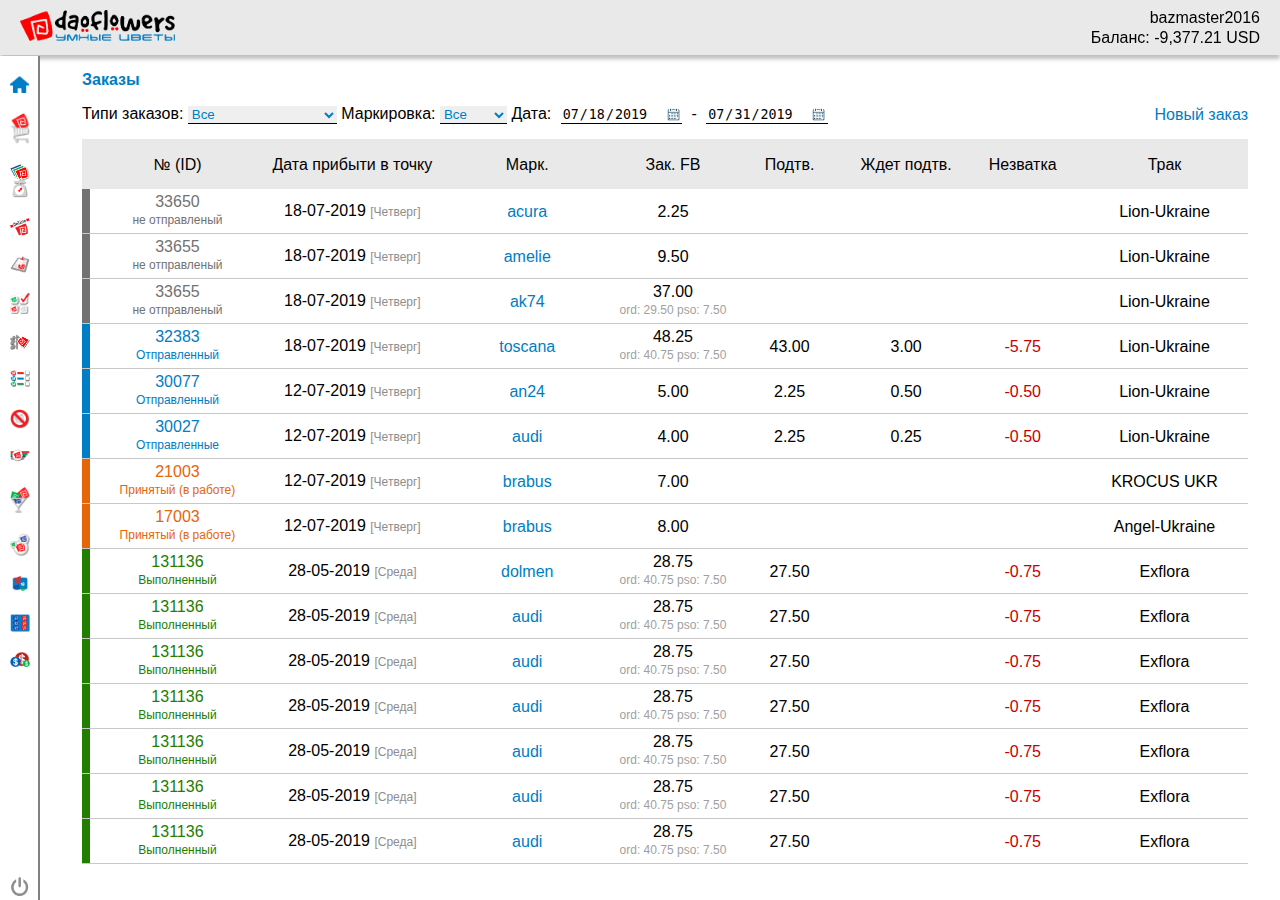
==== commit c5ad2884: "corected" ====
--- a/module_zakaz/index.html
+++ b/module_zakaz/index.html
@@ -11,1716 +11,31 @@
    <link href="https://fonts.googleapis.com/css?family=Roboto&display=swap" rel="stylesheet"> 
    <link rel="stylesheet" href="css/zakaz.css">
    <link rel="stylesheet" href="css/media_zakaz.css">
+   <link rel="stylesheet" href="css/snap.css">
+     <script src="https://code.jquery.com/jquery-3.4.1.min.js" integrity="sha256-CSXorXvZcTkaix6Yvo6HppcZGetbYMGWSFlBw8HfCJo=" crossorigin="anonymous"></script>
+     <script src="js/snap.min.js"></script>
      <script defer src="js/zakaz.js"></script>
 </head>
 <body>
-   <div class="area">
-         <!---HEADER --->
-          <div class="header">
-              <div class="logo">
-                  <img src="img/logomobile.png" alt="logo">
-              </div>
-              <div class="user">
-                  <ul>
-                      <li>bazmaster2016</li>
-                      <li>Баланс: -9,377.21 USD</li>
-                  </ul>
-              </div>
-          </div>
-          <!---MAIN COMTENT --->
-          <div class="order">
-              <h1>Заказы</h1>
-              <div class="order_filter">
-                  <div class="order_filter-item">
-                      <form>
-                         <label for="type">Типи заказов:</label>
-                          <select name="type" id="type">
-                                <option value="" selected >Все</option>
-                                <option value="" >Не отправленные</option>
-                                <option value="" >Отправленные</option>
-                                <option value="" >Принятые (в работе)</option>
-                                <option value="" >Выполнены</option>
-                          </select>
-                          <label for="mark">Маркировка:</label>
-                          <select name="mark" id="mark">
-                                <option value="acura">acura</option>
-                                <option value="acura" selected >Все</option>
-                                <option value="audi" >audi</option>
-                                <option value="an24" >an24</option>
-                                <option value="ak47" >ak47</option>
-                                <option value="toscana" >toscana</option>
-                                <option value="reno" >reno</option>
-                                <option value="ktm" >ktm</option>
-                                <option value="..." >...</option>
-                          </select>
-                          <label for="start">Дата:</label>
-                          <input type="date" id="start" name="trip-start" data-date-format="dd.mm.YYYY" value="2019-07-18">
-                          <label for="end">-</label>
-                          <input type="date" id="end" name="trip-end" data-date-format="dd.mm.YYYY" value="2019-07-31">
-                      </form>
-                  </div>
-                  <div class="order_new">
-                      <a href="#">Новый заказ</a>
-                  </div>
-              </div>
-              <div class="order_title">
-                  <div class="order_title-status">
-                      
-                  </div>
-                  <div class="order_title-id">
-                     <p>№ (ID)</p>	
-                  </div>
-                  <div class="order_title-date">
-                      <p>Дата прибыти в точку </p>
-                  </div>
-                  <div class="order_title-mark">
-                      <p>Маркировка</p>
-                  </div>
-                  <div class="order_title-bayfb">
-                      <p>Заказоно FB</p>
-                  </div>
-                  <div class="order_title-confirmed">
-                      <p>Подтверждено</p>
-                  </div>
-                  <div class="order_title-wait">
-                      <p>Ждет подтверждения</p>
-                  </div>
-                  <div class="order_title-lacks">
-                      <p>Незватка</p>
-                  </div>
-                  <div class="order_title-track">
-                      <p>Трак</p>
-                  </div>
-              </div>
-              <div class="order_items">
-                  <div class="order_item">
-                      <div class="order_item-status">
-                          <span class="not_send"></span>
-                      </div>
-                      <div class="order_item-id not_send">
-                         <p>33650</p>
-                         <p class="subtitle">не отправленый</p>	
-                      </div>
-                      <div class="order_item-date">
-                          <p>18-07-2019 <span> [Четверг]</span></p>
-                      </div>
-                      <div class="order_item-mark">
-                          <a href="#">acura</a>
-                      </div>
-                      <div class="order_item-bayfb">
-                          <p>2.25</p>
-                      </div>
-                      <div class="order_item-confirmed">
-
-                      </div>
-                      <div class="order_item-wait">
-
-                      </div>
-                      <div class="order_item-lacks">
-
-                      </div>
-                      <div class="order_item-track">
-                          <p>Lion-Ukraine</p>
-                      </div>
-                      <div class="order_item-menu">
-                          <div class="order_item-menu-icon">
-                              <a href="#">
-                                  <svg xmlns="http://www.w3.org/2000/svg" xmlns:xlink="http://www.w3.org/1999/xlink" width="32pt" height="32pt" viewBox="0 0 32 32" version="1.1">
-                                    <g id="surface1">
-                                    <path style=" stroke:none;" d="M 24 14.058594 L 24 5.585938 L 18.414062 0 L 0 0 L 0 32 L 24 32 L 24 31.941406 C 28.5 31.441406 31.996094 27.632812 32 23 C 31.996094 18.367188 28.5 14.554688 24 14.058594 Z M 17.996094 2.414062 L 21.585938 6 L 17.996094 6 Z M 2 30 L 2 1.996094 L 16 1.996094 L 16 8 L 22 8 L 22 14.058594 C 20.246094 14.253906 18.648438 14.949219 17.347656 16 L 4 16 L 4 18 L 15.515625 18 C 15.105469 18.617188 14.773438 19.289062 14.523438 20 L 4 20 L 4 22 L 14.058594 22 C 14.023438 22.328125 14 22.660156 14 23 C 14 25.828125 15.308594 28.351562 17.347656 30 Z M 23 29.882812 C 19.199219 29.875 16.125 26.800781 16.113281 23 C 16.125 19.199219 19.199219 16.125 23 16.113281 C 26.800781 16.125 29.875 19.199219 29.882812 23 C 29.875 26.800781 26.800781 29.875 23 29.882812 Z M 20 12 L 4 12 L 4 14 L 20 14 Z M 20 12 "/>
-                                    <path style=" stroke:none;" d="M 28 22 L 24.003906 22 L 24.003906 18 L 22 18 L 22 22 L 18 22 L 18 24 L 22 24 L 22 28 L 24.003906 28 L 24.003906 24 L 28 24 Z M 28 22 "/>
-                                    </g>
-                                  </svg>
-                              </a>
-                          </div>
-                          <div class="order_item-menu-icon">
-                              <a href="#">
-                                 <svg xmlns="http://www.w3.org/2000/svg" xmlns:xlink="http://www.w3.org/1999/xlink" width="32pt" height="32pt" viewBox="0 0 32 32" version="1.1">
-                                 <g id="surface1">
-                                    <path style=" stroke:none;" d="M 31.121094 26.878906 L 23.777344 19.535156 C 22.683594 21.238281 21.238281 22.683594 19.535156 23.777344 L 26.878906 31.121094 C 28.050781 32.292969 29.949219 32.292969 31.121094 31.121094 C 32.292969 29.953125 32.292969 28.054688 31.121094 26.878906 Z M 31.121094 26.878906 "/>
-                                    <path style=" stroke:none;" d="M 24 12 C 24 5.371094 18.628906 0 12 0 C 5.371094 0 0 5.371094 0 12 C 0 18.628906 5.371094 24 12 24 C 18.628906 24 24 18.628906 24 12 Z M 12 21 C 7.035156 21 3 16.964844 3 12 C 3 7.035156 7.035156 3 12 3 C 16.964844 3 21 7.035156 21 12 C 21 16.964844 16.964844 21 12 21 Z M 12 21 "/>
-                                    <path style=" stroke:none;" d="M 5 12 L 7 12 C 7 9.242188 9.242188 7 12 7 L 12 5 C 8.140625 5 5 8.140625 5 12 Z M 5 12 "/>
-                                    </g>
-                                </svg>
-                              </a>
-                          </div>
-                          <div class="order_item-menu-icon">
-                              <a href="#">
-                                  <svg xmlns="http://www.w3.org/2000/svg" xmlns:xlink="http://www.w3.org/1999/xlink" width="32pt" height="32pt" viewBox="0 0 32 32" version="1.1">
-                                    <g id="surface1">
-                                    <path style=" stroke:none;" d="M 11.707031 20.292969 L 15.8125 20.292969 L 31.171875 4.933594 L 27.066406 0.828125 L 11.707031 16.1875 Z M 29.363281 4.933594 L 27.066406 7.226562 L 24.773438 4.933594 L 27.066406 2.636719 Z M 12.988281 16.71875 L 23.867188 5.835938 L 26.164062 8.132812 L 15.28125 19.011719 L 12.988281 19.011719 Z M 12.988281 16.71875 "/>
-                                    <path style=" stroke:none;" d="M 27.707031 12.613281 L 26.425781 12.613281 L 26.425781 29.890625 L 2.109375 29.890625 L 2.109375 5.574219 L 20.027344 5.574219 L 20.027344 4.292969 L 0.828125 4.292969 L 0.828125 31.171875 L 27.707031 31.171875 Z M 27.707031 12.613281 "/>
-                                    </g>
-                                </svg>
-                              </a>
-                          </div>
-                          <div class="order_item-menu-icon">
-                              <a href="#">
-                                  <svg xmlns="http://www.w3.org/2000/svg" xmlns:xlink="http://www.w3.org/1999/xlink" width="32pt" height="32pt" viewBox="0 0 32 32" version="1.1">
-                                  <g id="surface1">
-                                    <path style=" stroke:none;" d="M 25.304688 3.835938 L 20.320312 3.835938 C 20.070312 1.679688 18.238281 0 16.015625 0 C 13.792969 0 11.957031 1.679688 11.707031 3.835938 L 6.722656 3.835938 C 4.707031 3.835938 3.0625 5.480469 3.0625 7.496094 L 3.0625 7.683594 C 3.0625 9.226562 4.023438 10.546875 5.375 11.082031 L 5.375 28.371094 C 5.375 30.386719 7.019531 32.027344 9.035156 32.027344 L 22.992188 32.027344 C 25.011719 32.027344 26.652344 30.386719 26.652344 28.371094 L 26.652344 11.082031 C 28.003906 10.546875 28.964844 9.226562 28.964844 7.683594 L 28.964844 7.496094 C 28.964844 5.480469 27.324219 3.835938 25.304688 3.835938 Z M 16.015625 1.734375 C 17.277344 1.734375 18.332031 2.640625 18.566406 3.835938 L 13.460938 3.835938 C 13.695312 2.640625 14.75 1.734375 16.015625 1.734375 Z M 24.917969 28.371094 C 24.917969 29.429688 24.054688 30.292969 22.992188 30.292969 L 9.035156 30.292969 C 7.976562 30.292969 7.113281 29.429688 7.113281 28.371094 L 7.113281 11.34375 L 24.917969 11.34375 Z M 27.230469 7.683594 C 27.230469 8.746094 26.367188 9.609375 25.304688 9.609375 L 6.722656 9.609375 C 5.664062 9.609375 4.800781 8.746094 4.800781 7.683594 L 4.800781 7.496094 C 4.800781 6.4375 5.664062 5.574219 6.722656 5.574219 L 25.304688 5.574219 C 26.367188 5.574219 27.230469 6.4375 27.230469 7.496094 Z M 27.230469 7.683594 "/>
-                                    <path style=" stroke:none;" d="M 11.363281 28.074219 C 11.839844 28.074219 12.230469 27.683594 12.230469 27.207031 L 12.230469 17.4375 C 12.230469 16.957031 11.839844 16.570312 11.363281 16.570312 C 10.882812 16.570312 10.496094 16.957031 10.496094 17.4375 L 10.496094 27.207031 C 10.496094 27.683594 10.882812 28.074219 11.363281 28.074219 Z M 11.363281 28.074219 "/>
-                                    <path style=" stroke:none;" d="M 16.015625 28.074219 C 16.492188 28.074219 16.882812 27.683594 16.882812 27.207031 L 16.882812 17.4375 C 16.882812 16.957031 16.492188 16.570312 16.015625 16.570312 C 15.535156 16.570312 15.148438 16.957031 15.148438 17.4375 L 15.148438 27.207031 C 15.148438 27.683594 15.535156 28.074219 16.015625 28.074219 Z M 16.015625 28.074219 "/>
-                                    <path style=" stroke:none;" d="M 20.667969 28.074219 C 21.144531 28.074219 21.535156 27.683594 21.535156 27.207031 L 21.535156 17.4375 C 21.535156 16.957031 21.144531 16.570312 20.667969 16.570312 C 20.1875 16.570312 19.796875 16.957031 19.796875 17.4375 L 19.796875 27.207031 C 19.796875 27.683594 20.1875 28.074219 20.667969 28.074219 Z M 20.667969 28.074219 "/>
-                                   </g>
-                                   </svg>
-                              </a>
-                          </div>
-                      </div>
-                  </div>
-                  <div class="order_item">
-                      <div class="order_item-status">
-                          <span class="not_send"></span>
-                      </div>
-                      <div class="order_item-id not_send">
-                         <p>33655</p>
-                         <p class="subtitle">не отправленый</p>		
-                      </div>
-                      <div class="order_item-date">
-                          <p>18-07-2019 <span> [Четверг]</span></p>
-                      </div>
-                      <div class="order_item-mark">
-                          <a href="#">amelie</a>
-                      </div>
-                      <div class="order_item-bayfb">
-                          <p>9.50</p>
-                      </div>
-                      <div class="order_item-confirmed">
-
-                      </div>
-                      <div class="order_item-wait">
-
-                      </div>
-                      <div class="order_item-lacks">
-
-                      </div>
-                      <div class="order_item-track">
-                          <p>Lion-Ukraine</p>
-                      </div>
-                      <div class="order_item-menu">
-                          <div class="order_item-menu-icon">
-                              <a href="#">
-                                  <svg xmlns="http://www.w3.org/2000/svg" xmlns:xlink="http://www.w3.org/1999/xlink" width="32pt" height="32pt" viewBox="0 0 32 32" version="1.1">
-                                    <g id="surface1">
-                                    <path style=" stroke:none;" d="M 24 14.058594 L 24 5.585938 L 18.414062 0 L 0 0 L 0 32 L 24 32 L 24 31.941406 C 28.5 31.441406 31.996094 27.632812 32 23 C 31.996094 18.367188 28.5 14.554688 24 14.058594 Z M 17.996094 2.414062 L 21.585938 6 L 17.996094 6 Z M 2 30 L 2 1.996094 L 16 1.996094 L 16 8 L 22 8 L 22 14.058594 C 20.246094 14.253906 18.648438 14.949219 17.347656 16 L 4 16 L 4 18 L 15.515625 18 C 15.105469 18.617188 14.773438 19.289062 14.523438 20 L 4 20 L 4 22 L 14.058594 22 C 14.023438 22.328125 14 22.660156 14 23 C 14 25.828125 15.308594 28.351562 17.347656 30 Z M 23 29.882812 C 19.199219 29.875 16.125 26.800781 16.113281 23 C 16.125 19.199219 19.199219 16.125 23 16.113281 C 26.800781 16.125 29.875 19.199219 29.882812 23 C 29.875 26.800781 26.800781 29.875 23 29.882812 Z M 20 12 L 4 12 L 4 14 L 20 14 Z M 20 12 "/>
-                                    <path style=" stroke:none;" d="M 28 22 L 24.003906 22 L 24.003906 18 L 22 18 L 22 22 L 18 22 L 18 24 L 22 24 L 22 28 L 24.003906 28 L 24.003906 24 L 28 24 Z M 28 22 "/>
-                                    </g>
-                                  </svg>
-                              </a>
-                          </div>
-                          <div class="order_item-menu-icon">
-                              <a href="#">
-                                 <svg xmlns="http://www.w3.org/2000/svg" xmlns:xlink="http://www.w3.org/1999/xlink" width="32pt" height="32pt" viewBox="0 0 32 32" version="1.1">
-                                 <g id="surface1">
-                                    <path style=" stroke:none;" d="M 31.121094 26.878906 L 23.777344 19.535156 C 22.683594 21.238281 21.238281 22.683594 19.535156 23.777344 L 26.878906 31.121094 C 28.050781 32.292969 29.949219 32.292969 31.121094 31.121094 C 32.292969 29.953125 32.292969 28.054688 31.121094 26.878906 Z M 31.121094 26.878906 "/>
-                                    <path style=" stroke:none;" d="M 24 12 C 24 5.371094 18.628906 0 12 0 C 5.371094 0 0 5.371094 0 12 C 0 18.628906 5.371094 24 12 24 C 18.628906 24 24 18.628906 24 12 Z M 12 21 C 7.035156 21 3 16.964844 3 12 C 3 7.035156 7.035156 3 12 3 C 16.964844 3 21 7.035156 21 12 C 21 16.964844 16.964844 21 12 21 Z M 12 21 "/>
-                                    <path style=" stroke:none;" d="M 5 12 L 7 12 C 7 9.242188 9.242188 7 12 7 L 12 5 C 8.140625 5 5 8.140625 5 12 Z M 5 12 "/>
-                                    </g>
-                                </svg>
-                              </a>
-                          </div>
-                          <div class="order_item-menu-icon">
-                              <a href="#">
-                                  <svg xmlns="http://www.w3.org/2000/svg" xmlns:xlink="http://www.w3.org/1999/xlink" width="32pt" height="32pt" viewBox="0 0 32 32" version="1.1">
-                                    <g id="surface1">
-                                    <path style=" stroke:none;" d="M 11.707031 20.292969 L 15.8125 20.292969 L 31.171875 4.933594 L 27.066406 0.828125 L 11.707031 16.1875 Z M 29.363281 4.933594 L 27.066406 7.226562 L 24.773438 4.933594 L 27.066406 2.636719 Z M 12.988281 16.71875 L 23.867188 5.835938 L 26.164062 8.132812 L 15.28125 19.011719 L 12.988281 19.011719 Z M 12.988281 16.71875 "/>
-                                    <path style=" stroke:none;" d="M 27.707031 12.613281 L 26.425781 12.613281 L 26.425781 29.890625 L 2.109375 29.890625 L 2.109375 5.574219 L 20.027344 5.574219 L 20.027344 4.292969 L 0.828125 4.292969 L 0.828125 31.171875 L 27.707031 31.171875 Z M 27.707031 12.613281 "/>
-                                    </g>
-                                </svg>
-                              </a>
-                          </div>
-                          <div class="order_item-menu-icon">
-                              <a href="#">
-                                  <svg xmlns="http://www.w3.org/2000/svg" xmlns:xlink="http://www.w3.org/1999/xlink" width="32pt" height="32pt" viewBox="0 0 32 32" version="1.1">
-                                  <g id="surface1">
-                                    <path style=" stroke:none;" d="M 25.304688 3.835938 L 20.320312 3.835938 C 20.070312 1.679688 18.238281 0 16.015625 0 C 13.792969 0 11.957031 1.679688 11.707031 3.835938 L 6.722656 3.835938 C 4.707031 3.835938 3.0625 5.480469 3.0625 7.496094 L 3.0625 7.683594 C 3.0625 9.226562 4.023438 10.546875 5.375 11.082031 L 5.375 28.371094 C 5.375 30.386719 7.019531 32.027344 9.035156 32.027344 L 22.992188 32.027344 C 25.011719 32.027344 26.652344 30.386719 26.652344 28.371094 L 26.652344 11.082031 C 28.003906 10.546875 28.964844 9.226562 28.964844 7.683594 L 28.964844 7.496094 C 28.964844 5.480469 27.324219 3.835938 25.304688 3.835938 Z M 16.015625 1.734375 C 17.277344 1.734375 18.332031 2.640625 18.566406 3.835938 L 13.460938 3.835938 C 13.695312 2.640625 14.75 1.734375 16.015625 1.734375 Z M 24.917969 28.371094 C 24.917969 29.429688 24.054688 30.292969 22.992188 30.292969 L 9.035156 30.292969 C 7.976562 30.292969 7.113281 29.429688 7.113281 28.371094 L 7.113281 11.34375 L 24.917969 11.34375 Z M 27.230469 7.683594 C 27.230469 8.746094 26.367188 9.609375 25.304688 9.609375 L 6.722656 9.609375 C 5.664062 9.609375 4.800781 8.746094 4.800781 7.683594 L 4.800781 7.496094 C 4.800781 6.4375 5.664062 5.574219 6.722656 5.574219 L 25.304688 5.574219 C 26.367188 5.574219 27.230469 6.4375 27.230469 7.496094 Z M 27.230469 7.683594 "/>
-                                    <path style=" stroke:none;" d="M 11.363281 28.074219 C 11.839844 28.074219 12.230469 27.683594 12.230469 27.207031 L 12.230469 17.4375 C 12.230469 16.957031 11.839844 16.570312 11.363281 16.570312 C 10.882812 16.570312 10.496094 16.957031 10.496094 17.4375 L 10.496094 27.207031 C 10.496094 27.683594 10.882812 28.074219 11.363281 28.074219 Z M 11.363281 28.074219 "/>
-                                    <path style=" stroke:none;" d="M 16.015625 28.074219 C 16.492188 28.074219 16.882812 27.683594 16.882812 27.207031 L 16.882812 17.4375 C 16.882812 16.957031 16.492188 16.570312 16.015625 16.570312 C 15.535156 16.570312 15.148438 16.957031 15.148438 17.4375 L 15.148438 27.207031 C 15.148438 27.683594 15.535156 28.074219 16.015625 28.074219 Z M 16.015625 28.074219 "/>
-                                    <path style=" stroke:none;" d="M 20.667969 28.074219 C 21.144531 28.074219 21.535156 27.683594 21.535156 27.207031 L 21.535156 17.4375 C 21.535156 16.957031 21.144531 16.570312 20.667969 16.570312 C 20.1875 16.570312 19.796875 16.957031 19.796875 17.4375 L 19.796875 27.207031 C 19.796875 27.683594 20.1875 28.074219 20.667969 28.074219 Z M 20.667969 28.074219 "/>
-                                   </g>
-                                   </svg>
-                              </a>
-                          </div>
-                      </div>
-                  </div>
-                  <div class="order_item">
-                      <div class="order_item-status">
-                          <span class="not_send"></span>
-                      </div>
-                      <div class="order_item-id not_send">
-                         <p>33655</p>
-                         <p class="subtitle">не отправленый</p>		
-                      </div>
-                      <div class="order_item-date">
-                          <p>18-07-2019 <span> [Четверг]</span></p>
-                      </div>
-                      <div class="order_item-mark">
-                          <a href="#">ak74</a>
-                      </div>
-                      <div class="order_item-bayfb">
-                          <p>37.00</p>
-                          <p class="pso">ord: 29.50 pso: 7.50</p>
-                      </div>
-                      <div class="order_item-confirmed">
-
-                      </div>
-                      <div class="order_item-wait">
-
-                      </div>
-                      <div class="order_item-lacks">
-
-                      </div>
-                      <div class="order_item-track">
-                          <p>Lion-Ukraine</p>
-                      </div>
-                      <div class="order_item-menu">
-                          <div class="order_item-menu-icon">
-                              <a href="#">
-                                  <svg xmlns="http://www.w3.org/2000/svg" xmlns:xlink="http://www.w3.org/1999/xlink" width="32pt" height="32pt" viewBox="0 0 32 32" version="1.1">
-                                    <g id="surface1">
-                                    <path style=" stroke:none;" d="M 24 14.058594 L 24 5.585938 L 18.414062 0 L 0 0 L 0 32 L 24 32 L 24 31.941406 C 28.5 31.441406 31.996094 27.632812 32 23 C 31.996094 18.367188 28.5 14.554688 24 14.058594 Z M 17.996094 2.414062 L 21.585938 6 L 17.996094 6 Z M 2 30 L 2 1.996094 L 16 1.996094 L 16 8 L 22 8 L 22 14.058594 C 20.246094 14.253906 18.648438 14.949219 17.347656 16 L 4 16 L 4 18 L 15.515625 18 C 15.105469 18.617188 14.773438 19.289062 14.523438 20 L 4 20 L 4 22 L 14.058594 22 C 14.023438 22.328125 14 22.660156 14 23 C 14 25.828125 15.308594 28.351562 17.347656 30 Z M 23 29.882812 C 19.199219 29.875 16.125 26.800781 16.113281 23 C 16.125 19.199219 19.199219 16.125 23 16.113281 C 26.800781 16.125 29.875 19.199219 29.882812 23 C 29.875 26.800781 26.800781 29.875 23 29.882812 Z M 20 12 L 4 12 L 4 14 L 20 14 Z M 20 12 "/>
-                                    <path style=" stroke:none;" d="M 28 22 L 24.003906 22 L 24.003906 18 L 22 18 L 22 22 L 18 22 L 18 24 L 22 24 L 22 28 L 24.003906 28 L 24.003906 24 L 28 24 Z M 28 22 "/>
-                                    </g>
-                                  </svg>
-                              </a>
-                          </div>
-                          <div class="order_item-menu-icon">
-                              <a href="#">
-                                 <svg xmlns="http://www.w3.org/2000/svg" xmlns:xlink="http://www.w3.org/1999/xlink" width="32pt" height="32pt" viewBox="0 0 32 32" version="1.1">
-                                 <g id="surface1">
-                                    <path style=" stroke:none;" d="M 31.121094 26.878906 L 23.777344 19.535156 C 22.683594 21.238281 21.238281 22.683594 19.535156 23.777344 L 26.878906 31.121094 C 28.050781 32.292969 29.949219 32.292969 31.121094 31.121094 C 32.292969 29.953125 32.292969 28.054688 31.121094 26.878906 Z M 31.121094 26.878906 "/>
-                                    <path style=" stroke:none;" d="M 24 12 C 24 5.371094 18.628906 0 12 0 C 5.371094 0 0 5.371094 0 12 C 0 18.628906 5.371094 24 12 24 C 18.628906 24 24 18.628906 24 12 Z M 12 21 C 7.035156 21 3 16.964844 3 12 C 3 7.035156 7.035156 3 12 3 C 16.964844 3 21 7.035156 21 12 C 21 16.964844 16.964844 21 12 21 Z M 12 21 "/>
-                                    <path style=" stroke:none;" d="M 5 12 L 7 12 C 7 9.242188 9.242188 7 12 7 L 12 5 C 8.140625 5 5 8.140625 5 12 Z M 5 12 "/>
-                                    </g>
-                                </svg>
-                              </a>
-                          </div>
-                          <div class="order_item-menu-icon">
-                              <a href="#">
-                                  <svg xmlns="http://www.w3.org/2000/svg" xmlns:xlink="http://www.w3.org/1999/xlink" width="32pt" height="32pt" viewBox="0 0 32 32" version="1.1">
-                                    <g id="surface1">
-                                    <path style=" stroke:none;" d="M 11.707031 20.292969 L 15.8125 20.292969 L 31.171875 4.933594 L 27.066406 0.828125 L 11.707031 16.1875 Z M 29.363281 4.933594 L 27.066406 7.226562 L 24.773438 4.933594 L 27.066406 2.636719 Z M 12.988281 16.71875 L 23.867188 5.835938 L 26.164062 8.132812 L 15.28125 19.011719 L 12.988281 19.011719 Z M 12.988281 16.71875 "/>
-                                    <path style=" stroke:none;" d="M 27.707031 12.613281 L 26.425781 12.613281 L 26.425781 29.890625 L 2.109375 29.890625 L 2.109375 5.574219 L 20.027344 5.574219 L 20.027344 4.292969 L 0.828125 4.292969 L 0.828125 31.171875 L 27.707031 31.171875 Z M 27.707031 12.613281 "/>
-                                    </g>
-                                </svg>
-                              </a>
-                          </div>
-                          <div class="order_item-menu-icon">
-                              <a href="#">
-                                  <svg xmlns="http://www.w3.org/2000/svg" xmlns:xlink="http://www.w3.org/1999/xlink" width="32pt" height="32pt" viewBox="0 0 32 32" version="1.1">
-                                  <g id="surface1">
-                                    <path style=" stroke:none;" d="M 25.304688 3.835938 L 20.320312 3.835938 C 20.070312 1.679688 18.238281 0 16.015625 0 C 13.792969 0 11.957031 1.679688 11.707031 3.835938 L 6.722656 3.835938 C 4.707031 3.835938 3.0625 5.480469 3.0625 7.496094 L 3.0625 7.683594 C 3.0625 9.226562 4.023438 10.546875 5.375 11.082031 L 5.375 28.371094 C 5.375 30.386719 7.019531 32.027344 9.035156 32.027344 L 22.992188 32.027344 C 25.011719 32.027344 26.652344 30.386719 26.652344 28.371094 L 26.652344 11.082031 C 28.003906 10.546875 28.964844 9.226562 28.964844 7.683594 L 28.964844 7.496094 C 28.964844 5.480469 27.324219 3.835938 25.304688 3.835938 Z M 16.015625 1.734375 C 17.277344 1.734375 18.332031 2.640625 18.566406 3.835938 L 13.460938 3.835938 C 13.695312 2.640625 14.75 1.734375 16.015625 1.734375 Z M 24.917969 28.371094 C 24.917969 29.429688 24.054688 30.292969 22.992188 30.292969 L 9.035156 30.292969 C 7.976562 30.292969 7.113281 29.429688 7.113281 28.371094 L 7.113281 11.34375 L 24.917969 11.34375 Z M 27.230469 7.683594 C 27.230469 8.746094 26.367188 9.609375 25.304688 9.609375 L 6.722656 9.609375 C 5.664062 9.609375 4.800781 8.746094 4.800781 7.683594 L 4.800781 7.496094 C 4.800781 6.4375 5.664062 5.574219 6.722656 5.574219 L 25.304688 5.574219 C 26.367188 5.574219 27.230469 6.4375 27.230469 7.496094 Z M 27.230469 7.683594 "/>
-                                    <path style=" stroke:none;" d="M 11.363281 28.074219 C 11.839844 28.074219 12.230469 27.683594 12.230469 27.207031 L 12.230469 17.4375 C 12.230469 16.957031 11.839844 16.570312 11.363281 16.570312 C 10.882812 16.570312 10.496094 16.957031 10.496094 17.4375 L 10.496094 27.207031 C 10.496094 27.683594 10.882812 28.074219 11.363281 28.074219 Z M 11.363281 28.074219 "/>
-                                    <path style=" stroke:none;" d="M 16.015625 28.074219 C 16.492188 28.074219 16.882812 27.683594 16.882812 27.207031 L 16.882812 17.4375 C 16.882812 16.957031 16.492188 16.570312 16.015625 16.570312 C 15.535156 16.570312 15.148438 16.957031 15.148438 17.4375 L 15.148438 27.207031 C 15.148438 27.683594 15.535156 28.074219 16.015625 28.074219 Z M 16.015625 28.074219 "/>
-                                    <path style=" stroke:none;" d="M 20.667969 28.074219 C 21.144531 28.074219 21.535156 27.683594 21.535156 27.207031 L 21.535156 17.4375 C 21.535156 16.957031 21.144531 16.570312 20.667969 16.570312 C 20.1875 16.570312 19.796875 16.957031 19.796875 17.4375 L 19.796875 27.207031 C 19.796875 27.683594 20.1875 28.074219 20.667969 28.074219 Z M 20.667969 28.074219 "/>
-                                   </g>
-                                   </svg>
-                              </a>
-                          </div>
-                      </div>
-                  </div>
-                  <div class="order_item">
-                      <div class="order_item-status">
-                          <span class="send"></span>
-                      </div>
-                      <div class="order_item-id send">
-                         <p>32383</p>
-                         <p class="subtitle">Отправленный</p>	
-                      </div>
-                      <div class="order_item-date">
-                          <p>18-07-2019 <span> [Четверг]</span></p>
-                      </div>
-                      <div class="order_item-mark">
-                          <a href="#">toscana</a>
-                      </div>
-                      <div class="order_item-bayfb">
-                          <p>48.25</p>
-                          <p class="pso">ord: 40.75 pso: 7.50</p>
-                      </div>
-                      <div class="order_item-confirmed">
-                          <p>43.00</p>
-                      </div>
-                      <div class="order_item-wait">
-                          <p>3.00</p>
-
-                      </div>
-                      <div class="order_item-lacks">
-                          <p>-5.75</p>
-
-                      </div>
-                      <div class="order_item-track">
-                          <p>Lion-Ukraine</p>
-                      </div>
-                      <div class="order_item-menu">
-                          <div class="order_item-menu-icon">
-                              <a href="#">
-                                  <svg xmlns="http://www.w3.org/2000/svg" xmlns:xlink="http://www.w3.org/1999/xlink" width="32pt" height="32pt" viewBox="0 0 32 32" version="1.1">
-                                    <g id="surface1">
-                                    <path style=" stroke:none;" d="M 24 14.058594 L 24 5.585938 L 18.414062 0 L 0 0 L 0 32 L 24 32 L 24 31.941406 C 28.5 31.441406 31.996094 27.632812 32 23 C 31.996094 18.367188 28.5 14.554688 24 14.058594 Z M 17.996094 2.414062 L 21.585938 6 L 17.996094 6 Z M 2 30 L 2 1.996094 L 16 1.996094 L 16 8 L 22 8 L 22 14.058594 C 20.246094 14.253906 18.648438 14.949219 17.347656 16 L 4 16 L 4 18 L 15.515625 18 C 15.105469 18.617188 14.773438 19.289062 14.523438 20 L 4 20 L 4 22 L 14.058594 22 C 14.023438 22.328125 14 22.660156 14 23 C 14 25.828125 15.308594 28.351562 17.347656 30 Z M 23 29.882812 C 19.199219 29.875 16.125 26.800781 16.113281 23 C 16.125 19.199219 19.199219 16.125 23 16.113281 C 26.800781 16.125 29.875 19.199219 29.882812 23 C 29.875 26.800781 26.800781 29.875 23 29.882812 Z M 20 12 L 4 12 L 4 14 L 20 14 Z M 20 12 "/>
-                                    <path style=" stroke:none;" d="M 28 22 L 24.003906 22 L 24.003906 18 L 22 18 L 22 22 L 18 22 L 18 24 L 22 24 L 22 28 L 24.003906 28 L 24.003906 24 L 28 24 Z M 28 22 "/>
-                                    </g>
-                                  </svg>
-                              </a>
-                          </div>
-                          <div class="order_item-menu-icon">
-                              <a href="#">
-                                 <svg xmlns="http://www.w3.org/2000/svg" xmlns:xlink="http://www.w3.org/1999/xlink" width="32pt" height="32pt" viewBox="0 0 32 32" version="1.1">
-                                 <g id="surface1">
-                                    <path style=" stroke:none;" d="M 31.121094 26.878906 L 23.777344 19.535156 C 22.683594 21.238281 21.238281 22.683594 19.535156 23.777344 L 26.878906 31.121094 C 28.050781 32.292969 29.949219 32.292969 31.121094 31.121094 C 32.292969 29.953125 32.292969 28.054688 31.121094 26.878906 Z M 31.121094 26.878906 "/>
-                                    <path style=" stroke:none;" d="M 24 12 C 24 5.371094 18.628906 0 12 0 C 5.371094 0 0 5.371094 0 12 C 0 18.628906 5.371094 24 12 24 C 18.628906 24 24 18.628906 24 12 Z M 12 21 C 7.035156 21 3 16.964844 3 12 C 3 7.035156 7.035156 3 12 3 C 16.964844 3 21 7.035156 21 12 C 21 16.964844 16.964844 21 12 21 Z M 12 21 "/>
-                                    <path style=" stroke:none;" d="M 5 12 L 7 12 C 7 9.242188 9.242188 7 12 7 L 12 5 C 8.140625 5 5 8.140625 5 12 Z M 5 12 "/>
-                                    </g>
-                                </svg>
-                              </a>
-                          </div>
-                          <div class="order_item-menu-icon">
-                              <a href="#">
-                                  <svg xmlns="http://www.w3.org/2000/svg" xmlns:xlink="http://www.w3.org/1999/xlink" width="32pt" height="32pt" viewBox="0 0 32 32" version="1.1">
-                                    <g id="surface1">
-                                    <path style=" stroke:none;" d="M 11.707031 20.292969 L 15.8125 20.292969 L 31.171875 4.933594 L 27.066406 0.828125 L 11.707031 16.1875 Z M 29.363281 4.933594 L 27.066406 7.226562 L 24.773438 4.933594 L 27.066406 2.636719 Z M 12.988281 16.71875 L 23.867188 5.835938 L 26.164062 8.132812 L 15.28125 19.011719 L 12.988281 19.011719 Z M 12.988281 16.71875 "/>
-                                    <path style=" stroke:none;" d="M 27.707031 12.613281 L 26.425781 12.613281 L 26.425781 29.890625 L 2.109375 29.890625 L 2.109375 5.574219 L 20.027344 5.574219 L 20.027344 4.292969 L 0.828125 4.292969 L 0.828125 31.171875 L 27.707031 31.171875 Z M 27.707031 12.613281 "/>
-                                    </g>
-                                </svg>
-                              </a>
-                          </div>
-                          <div class="order_item-menu-icon">
-                              <a href="#">
-                                  <svg xmlns="http://www.w3.org/2000/svg" xmlns:xlink="http://www.w3.org/1999/xlink" width="32pt" height="32pt" viewBox="0 0 32 32" version="1.1">
-                                  <g id="surface1">
-                                    <path style=" stroke:none;" d="M 25.304688 3.835938 L 20.320312 3.835938 C 20.070312 1.679688 18.238281 0 16.015625 0 C 13.792969 0 11.957031 1.679688 11.707031 3.835938 L 6.722656 3.835938 C 4.707031 3.835938 3.0625 5.480469 3.0625 7.496094 L 3.0625 7.683594 C 3.0625 9.226562 4.023438 10.546875 5.375 11.082031 L 5.375 28.371094 C 5.375 30.386719 7.019531 32.027344 9.035156 32.027344 L 22.992188 32.027344 C 25.011719 32.027344 26.652344 30.386719 26.652344 28.371094 L 26.652344 11.082031 C 28.003906 10.546875 28.964844 9.226562 28.964844 7.683594 L 28.964844 7.496094 C 28.964844 5.480469 27.324219 3.835938 25.304688 3.835938 Z M 16.015625 1.734375 C 17.277344 1.734375 18.332031 2.640625 18.566406 3.835938 L 13.460938 3.835938 C 13.695312 2.640625 14.75 1.734375 16.015625 1.734375 Z M 24.917969 28.371094 C 24.917969 29.429688 24.054688 30.292969 22.992188 30.292969 L 9.035156 30.292969 C 7.976562 30.292969 7.113281 29.429688 7.113281 28.371094 L 7.113281 11.34375 L 24.917969 11.34375 Z M 27.230469 7.683594 C 27.230469 8.746094 26.367188 9.609375 25.304688 9.609375 L 6.722656 9.609375 C 5.664062 9.609375 4.800781 8.746094 4.800781 7.683594 L 4.800781 7.496094 C 4.800781 6.4375 5.664062 5.574219 6.722656 5.574219 L 25.304688 5.574219 C 26.367188 5.574219 27.230469 6.4375 27.230469 7.496094 Z M 27.230469 7.683594 "/>
-                                    <path style=" stroke:none;" d="M 11.363281 28.074219 C 11.839844 28.074219 12.230469 27.683594 12.230469 27.207031 L 12.230469 17.4375 C 12.230469 16.957031 11.839844 16.570312 11.363281 16.570312 C 10.882812 16.570312 10.496094 16.957031 10.496094 17.4375 L 10.496094 27.207031 C 10.496094 27.683594 10.882812 28.074219 11.363281 28.074219 Z M 11.363281 28.074219 "/>
-                                    <path style=" stroke:none;" d="M 16.015625 28.074219 C 16.492188 28.074219 16.882812 27.683594 16.882812 27.207031 L 16.882812 17.4375 C 16.882812 16.957031 16.492188 16.570312 16.015625 16.570312 C 15.535156 16.570312 15.148438 16.957031 15.148438 17.4375 L 15.148438 27.207031 C 15.148438 27.683594 15.535156 28.074219 16.015625 28.074219 Z M 16.015625 28.074219 "/>
-                                    <path style=" stroke:none;" d="M 20.667969 28.074219 C 21.144531 28.074219 21.535156 27.683594 21.535156 27.207031 L 21.535156 17.4375 C 21.535156 16.957031 21.144531 16.570312 20.667969 16.570312 C 20.1875 16.570312 19.796875 16.957031 19.796875 17.4375 L 19.796875 27.207031 C 19.796875 27.683594 20.1875 28.074219 20.667969 28.074219 Z M 20.667969 28.074219 "/>
-                                   </g>
-                                   </svg>
-                              </a>
-                          </div>
-                      </div>
-                  </div>
-                  <div class="order_item">
-                      <div class="order_item-status">
-                          <span class="send"></span>
-                      </div>
-                      <div class="order_item-id send">
-                         <p>30077</p>
-                         <p class="subtitle">Отправленный</p>	
-                      </div>
-                      <div class="order_item-date">
-                          <p>12-07-2019 <span> [Четверг]</span></p>
-                      </div>
-                      <div class="order_item-mark">
-                          <a href="#">an24</a>
-                      </div>
-                      <div class="order_item-bayfb">
-                          <p>5.00</p>
-                      </div>
-                      <div class="order_item-confirmed">
-                          <p>2.25</p>
-                      </div>
-                      <div class="order_item-wait">
-                          <p>0.50</p>
-
-                      </div>
-                      <div class="order_item-lacks">
-                          <p>-0.50</p>
-
-                      </div>
-                      <div class="order_item-track">
-                          <p>Lion-Ukraine</p>
-                      </div>
-                      <div class="order_item-menu">
-                          <div class="order_item-menu-icon">
-                              <a href="#">
-                                  <svg xmlns="http://www.w3.org/2000/svg" xmlns:xlink="http://www.w3.org/1999/xlink" width="32pt" height="32pt" viewBox="0 0 32 32" version="1.1">
-                                    <g id="surface1">
-                                    <path style=" stroke:none;" d="M 24 14.058594 L 24 5.585938 L 18.414062 0 L 0 0 L 0 32 L 24 32 L 24 31.941406 C 28.5 31.441406 31.996094 27.632812 32 23 C 31.996094 18.367188 28.5 14.554688 24 14.058594 Z M 17.996094 2.414062 L 21.585938 6 L 17.996094 6 Z M 2 30 L 2 1.996094 L 16 1.996094 L 16 8 L 22 8 L 22 14.058594 C 20.246094 14.253906 18.648438 14.949219 17.347656 16 L 4 16 L 4 18 L 15.515625 18 C 15.105469 18.617188 14.773438 19.289062 14.523438 20 L 4 20 L 4 22 L 14.058594 22 C 14.023438 22.328125 14 22.660156 14 23 C 14 25.828125 15.308594 28.351562 17.347656 30 Z M 23 29.882812 C 19.199219 29.875 16.125 26.800781 16.113281 23 C 16.125 19.199219 19.199219 16.125 23 16.113281 C 26.800781 16.125 29.875 19.199219 29.882812 23 C 29.875 26.800781 26.800781 29.875 23 29.882812 Z M 20 12 L 4 12 L 4 14 L 20 14 Z M 20 12 "/>
-                                    <path style=" stroke:none;" d="M 28 22 L 24.003906 22 L 24.003906 18 L 22 18 L 22 22 L 18 22 L 18 24 L 22 24 L 22 28 L 24.003906 28 L 24.003906 24 L 28 24 Z M 28 22 "/>
-                                    </g>
-                                  </svg>
-                              </a>
-                          </div>
-                          <div class="order_item-menu-icon">
-                              <a href="#">
-                                 <svg xmlns="http://www.w3.org/2000/svg" xmlns:xlink="http://www.w3.org/1999/xlink" width="32pt" height="32pt" viewBox="0 0 32 32" version="1.1">
-                                 <g id="surface1">
-                                    <path style=" stroke:none;" d="M 31.121094 26.878906 L 23.777344 19.535156 C 22.683594 21.238281 21.238281 22.683594 19.535156 23.777344 L 26.878906 31.121094 C 28.050781 32.292969 29.949219 32.292969 31.121094 31.121094 C 32.292969 29.953125 32.292969 28.054688 31.121094 26.878906 Z M 31.121094 26.878906 "/>
-                                    <path style=" stroke:none;" d="M 24 12 C 24 5.371094 18.628906 0 12 0 C 5.371094 0 0 5.371094 0 12 C 0 18.628906 5.371094 24 12 24 C 18.628906 24 24 18.628906 24 12 Z M 12 21 C 7.035156 21 3 16.964844 3 12 C 3 7.035156 7.035156 3 12 3 C 16.964844 3 21 7.035156 21 12 C 21 16.964844 16.964844 21 12 21 Z M 12 21 "/>
-                                    <path style=" stroke:none;" d="M 5 12 L 7 12 C 7 9.242188 9.242188 7 12 7 L 12 5 C 8.140625 5 5 8.140625 5 12 Z M 5 12 "/>
-                                    </g>
-                                </svg>
-                              </a>
-                          </div>
-                          <div class="order_item-menu-icon">
-                              <a href="#">
-                                  <svg xmlns="http://www.w3.org/2000/svg" xmlns:xlink="http://www.w3.org/1999/xlink" width="32pt" height="32pt" viewBox="0 0 32 32" version="1.1">
-                                    <g id="surface1">
-                                    <path style=" stroke:none;" d="M 11.707031 20.292969 L 15.8125 20.292969 L 31.171875 4.933594 L 27.066406 0.828125 L 11.707031 16.1875 Z M 29.363281 4.933594 L 27.066406 7.226562 L 24.773438 4.933594 L 27.066406 2.636719 Z M 12.988281 16.71875 L 23.867188 5.835938 L 26.164062 8.132812 L 15.28125 19.011719 L 12.988281 19.011719 Z M 12.988281 16.71875 "/>
-                                    <path style=" stroke:none;" d="M 27.707031 12.613281 L 26.425781 12.613281 L 26.425781 29.890625 L 2.109375 29.890625 L 2.109375 5.574219 L 20.027344 5.574219 L 20.027344 4.292969 L 0.828125 4.292969 L 0.828125 31.171875 L 27.707031 31.171875 Z M 27.707031 12.613281 "/>
-                                    </g>
-                                </svg>
-                              </a>
-                          </div>
-                          <div class="order_item-menu-icon">
-                              <a href="#">
-                                  <svg xmlns="http://www.w3.org/2000/svg" xmlns:xlink="http://www.w3.org/1999/xlink" width="32pt" height="32pt" viewBox="0 0 32 32" version="1.1">
-                                  <g id="surface1">
-                                    <path style=" stroke:none;" d="M 25.304688 3.835938 L 20.320312 3.835938 C 20.070312 1.679688 18.238281 0 16.015625 0 C 13.792969 0 11.957031 1.679688 11.707031 3.835938 L 6.722656 3.835938 C 4.707031 3.835938 3.0625 5.480469 3.0625 7.496094 L 3.0625 7.683594 C 3.0625 9.226562 4.023438 10.546875 5.375 11.082031 L 5.375 28.371094 C 5.375 30.386719 7.019531 32.027344 9.035156 32.027344 L 22.992188 32.027344 C 25.011719 32.027344 26.652344 30.386719 26.652344 28.371094 L 26.652344 11.082031 C 28.003906 10.546875 28.964844 9.226562 28.964844 7.683594 L 28.964844 7.496094 C 28.964844 5.480469 27.324219 3.835938 25.304688 3.835938 Z M 16.015625 1.734375 C 17.277344 1.734375 18.332031 2.640625 18.566406 3.835938 L 13.460938 3.835938 C 13.695312 2.640625 14.75 1.734375 16.015625 1.734375 Z M 24.917969 28.371094 C 24.917969 29.429688 24.054688 30.292969 22.992188 30.292969 L 9.035156 30.292969 C 7.976562 30.292969 7.113281 29.429688 7.113281 28.371094 L 7.113281 11.34375 L 24.917969 11.34375 Z M 27.230469 7.683594 C 27.230469 8.746094 26.367188 9.609375 25.304688 9.609375 L 6.722656 9.609375 C 5.664062 9.609375 4.800781 8.746094 4.800781 7.683594 L 4.800781 7.496094 C 4.800781 6.4375 5.664062 5.574219 6.722656 5.574219 L 25.304688 5.574219 C 26.367188 5.574219 27.230469 6.4375 27.230469 7.496094 Z M 27.230469 7.683594 "/>
-                                    <path style=" stroke:none;" d="M 11.363281 28.074219 C 11.839844 28.074219 12.230469 27.683594 12.230469 27.207031 L 12.230469 17.4375 C 12.230469 16.957031 11.839844 16.570312 11.363281 16.570312 C 10.882812 16.570312 10.496094 16.957031 10.496094 17.4375 L 10.496094 27.207031 C 10.496094 27.683594 10.882812 28.074219 11.363281 28.074219 Z M 11.363281 28.074219 "/>
-                                    <path style=" stroke:none;" d="M 16.015625 28.074219 C 16.492188 28.074219 16.882812 27.683594 16.882812 27.207031 L 16.882812 17.4375 C 16.882812 16.957031 16.492188 16.570312 16.015625 16.570312 C 15.535156 16.570312 15.148438 16.957031 15.148438 17.4375 L 15.148438 27.207031 C 15.148438 27.683594 15.535156 28.074219 16.015625 28.074219 Z M 16.015625 28.074219 "/>
-                                    <path style=" stroke:none;" d="M 20.667969 28.074219 C 21.144531 28.074219 21.535156 27.683594 21.535156 27.207031 L 21.535156 17.4375 C 21.535156 16.957031 21.144531 16.570312 20.667969 16.570312 C 20.1875 16.570312 19.796875 16.957031 19.796875 17.4375 L 19.796875 27.207031 C 19.796875 27.683594 20.1875 28.074219 20.667969 28.074219 Z M 20.667969 28.074219 "/>
-                                   </g>
-                                   </svg>
-                              </a>
-                          </div>
-                      </div>
-                  </div>
-                  <div class="order_item">
-                      <div class="order_item-status">
-                          <span class="send"></span>
-                      </div>
-                      <div class="order_item-id send">
-                         <p>30027</p>
-                         <p class="subtitle">Отправленные</p>	
-                      </div>
-                      <div class="order_item-date">
-                          <p>12-07-2019 <span> [Четверг]</span></p>
-                      </div>
-                      <div class="order_item-mark">
-                          <a href="#">audi</a>
-                      </div>
-                      <div class="order_item-bayfb">
-                          <p>4.00</p>
-                      </div>
-                      <div class="order_item-confirmed">
-                          <p>2.25</p>
-                      </div>
-                      <div class="order_item-wait">
-                          <p>0.25</p>
-
-                      </div>
-                      <div class="order_item-lacks">
-                          <p>-0.50</p>
-
-                      </div>
-                      <div class="order_item-track">
-                          <p>Lion-Ukraine</p>
-                      </div>
-                      <div class="order_item-menu">
-                          <div class="order_item-menu-icon">
-                              <a href="#">
-                                  <svg xmlns="http://www.w3.org/2000/svg" xmlns:xlink="http://www.w3.org/1999/xlink" width="32pt" height="32pt" viewBox="0 0 32 32" version="1.1">
-                                    <g id="surface1">
-                                    <path style=" stroke:none;" d="M 24 14.058594 L 24 5.585938 L 18.414062 0 L 0 0 L 0 32 L 24 32 L 24 31.941406 C 28.5 31.441406 31.996094 27.632812 32 23 C 31.996094 18.367188 28.5 14.554688 24 14.058594 Z M 17.996094 2.414062 L 21.585938 6 L 17.996094 6 Z M 2 30 L 2 1.996094 L 16 1.996094 L 16 8 L 22 8 L 22 14.058594 C 20.246094 14.253906 18.648438 14.949219 17.347656 16 L 4 16 L 4 18 L 15.515625 18 C 15.105469 18.617188 14.773438 19.289062 14.523438 20 L 4 20 L 4 22 L 14.058594 22 C 14.023438 22.328125 14 22.660156 14 23 C 14 25.828125 15.308594 28.351562 17.347656 30 Z M 23 29.882812 C 19.199219 29.875 16.125 26.800781 16.113281 23 C 16.125 19.199219 19.199219 16.125 23 16.113281 C 26.800781 16.125 29.875 19.199219 29.882812 23 C 29.875 26.800781 26.800781 29.875 23 29.882812 Z M 20 12 L 4 12 L 4 14 L 20 14 Z M 20 12 "/>
-                                    <path style=" stroke:none;" d="M 28 22 L 24.003906 22 L 24.003906 18 L 22 18 L 22 22 L 18 22 L 18 24 L 22 24 L 22 28 L 24.003906 28 L 24.003906 24 L 28 24 Z M 28 22 "/>
-                                    </g>
-                                  </svg>
-                              </a>
-                          </div>
-                          <div class="order_item-menu-icon">
-                              <a href="#">
-                                 <svg xmlns="http://www.w3.org/2000/svg" xmlns:xlink="http://www.w3.org/1999/xlink" width="32pt" height="32pt" viewBox="0 0 32 32" version="1.1">
-                                 <g id="surface1">
-                                    <path style=" stroke:none;" d="M 31.121094 26.878906 L 23.777344 19.535156 C 22.683594 21.238281 21.238281 22.683594 19.535156 23.777344 L 26.878906 31.121094 C 28.050781 32.292969 29.949219 32.292969 31.121094 31.121094 C 32.292969 29.953125 32.292969 28.054688 31.121094 26.878906 Z M 31.121094 26.878906 "/>
-                                    <path style=" stroke:none;" d="M 24 12 C 24 5.371094 18.628906 0 12 0 C 5.371094 0 0 5.371094 0 12 C 0 18.628906 5.371094 24 12 24 C 18.628906 24 24 18.628906 24 12 Z M 12 21 C 7.035156 21 3 16.964844 3 12 C 3 7.035156 7.035156 3 12 3 C 16.964844 3 21 7.035156 21 12 C 21 16.964844 16.964844 21 12 21 Z M 12 21 "/>
-                                    <path style=" stroke:none;" d="M 5 12 L 7 12 C 7 9.242188 9.242188 7 12 7 L 12 5 C 8.140625 5 5 8.140625 5 12 Z M 5 12 "/>
-                                    </g>
-                                </svg>
-                              </a>
-                          </div>
-                          <div class="order_item-menu-icon">
-                              <a href="#">
-                                  <svg xmlns="http://www.w3.org/2000/svg" xmlns:xlink="http://www.w3.org/1999/xlink" width="32pt" height="32pt" viewBox="0 0 32 32" version="1.1">
-                                    <g id="surface1">
-                                    <path style=" stroke:none;" d="M 11.707031 20.292969 L 15.8125 20.292969 L 31.171875 4.933594 L 27.066406 0.828125 L 11.707031 16.1875 Z M 29.363281 4.933594 L 27.066406 7.226562 L 24.773438 4.933594 L 27.066406 2.636719 Z M 12.988281 16.71875 L 23.867188 5.835938 L 26.164062 8.132812 L 15.28125 19.011719 L 12.988281 19.011719 Z M 12.988281 16.71875 "/>
-                                    <path style=" stroke:none;" d="M 27.707031 12.613281 L 26.425781 12.613281 L 26.425781 29.890625 L 2.109375 29.890625 L 2.109375 5.574219 L 20.027344 5.574219 L 20.027344 4.292969 L 0.828125 4.292969 L 0.828125 31.171875 L 27.707031 31.171875 Z M 27.707031 12.613281 "/>
-                                    </g>
-                                </svg>
-                              </a>
-                          </div>
-                          <div class="order_item-menu-icon">
-                              <a href="#">
-                                  <svg xmlns="http://www.w3.org/2000/svg" xmlns:xlink="http://www.w3.org/1999/xlink" width="32pt" height="32pt" viewBox="0 0 32 32" version="1.1">
-                                  <g id="surface1">
-                                    <path style=" stroke:none;" d="M 25.304688 3.835938 L 20.320312 3.835938 C 20.070312 1.679688 18.238281 0 16.015625 0 C 13.792969 0 11.957031 1.679688 11.707031 3.835938 L 6.722656 3.835938 C 4.707031 3.835938 3.0625 5.480469 3.0625 7.496094 L 3.0625 7.683594 C 3.0625 9.226562 4.023438 10.546875 5.375 11.082031 L 5.375 28.371094 C 5.375 30.386719 7.019531 32.027344 9.035156 32.027344 L 22.992188 32.027344 C 25.011719 32.027344 26.652344 30.386719 26.652344 28.371094 L 26.652344 11.082031 C 28.003906 10.546875 28.964844 9.226562 28.964844 7.683594 L 28.964844 7.496094 C 28.964844 5.480469 27.324219 3.835938 25.304688 3.835938 Z M 16.015625 1.734375 C 17.277344 1.734375 18.332031 2.640625 18.566406 3.835938 L 13.460938 3.835938 C 13.695312 2.640625 14.75 1.734375 16.015625 1.734375 Z M 24.917969 28.371094 C 24.917969 29.429688 24.054688 30.292969 22.992188 30.292969 L 9.035156 30.292969 C 7.976562 30.292969 7.113281 29.429688 7.113281 28.371094 L 7.113281 11.34375 L 24.917969 11.34375 Z M 27.230469 7.683594 C 27.230469 8.746094 26.367188 9.609375 25.304688 9.609375 L 6.722656 9.609375 C 5.664062 9.609375 4.800781 8.746094 4.800781 7.683594 L 4.800781 7.496094 C 4.800781 6.4375 5.664062 5.574219 6.722656 5.574219 L 25.304688 5.574219 C 26.367188 5.574219 27.230469 6.4375 27.230469 7.496094 Z M 27.230469 7.683594 "/>
-                                    <path style=" stroke:none;" d="M 11.363281 28.074219 C 11.839844 28.074219 12.230469 27.683594 12.230469 27.207031 L 12.230469 17.4375 C 12.230469 16.957031 11.839844 16.570312 11.363281 16.570312 C 10.882812 16.570312 10.496094 16.957031 10.496094 17.4375 L 10.496094 27.207031 C 10.496094 27.683594 10.882812 28.074219 11.363281 28.074219 Z M 11.363281 28.074219 "/>
-                                    <path style=" stroke:none;" d="M 16.015625 28.074219 C 16.492188 28.074219 16.882812 27.683594 16.882812 27.207031 L 16.882812 17.4375 C 16.882812 16.957031 16.492188 16.570312 16.015625 16.570312 C 15.535156 16.570312 15.148438 16.957031 15.148438 17.4375 L 15.148438 27.207031 C 15.148438 27.683594 15.535156 28.074219 16.015625 28.074219 Z M 16.015625 28.074219 "/>
-                                    <path style=" stroke:none;" d="M 20.667969 28.074219 C 21.144531 28.074219 21.535156 27.683594 21.535156 27.207031 L 21.535156 17.4375 C 21.535156 16.957031 21.144531 16.570312 20.667969 16.570312 C 20.1875 16.570312 19.796875 16.957031 19.796875 17.4375 L 19.796875 27.207031 C 19.796875 27.683594 20.1875 28.074219 20.667969 28.074219 Z M 20.667969 28.074219 "/>
-                                   </g>
-                                   </svg>
-                              </a>
-                          </div>
-                      </div>
-                  </div>
-                  <div class="order_item">
-                      <div class="order_item-status">
-                          <span class="accepted"></span>
-                      </div>
-                      <div class="order_item-id accepted">
-                         <p>21003</p>
-                         <p class="subtitle">Принятый (в работе)</p>	
-                      </div>
-                      <div class="order_item-date">
-                          <p>12-07-2019 <span> [Четверг]</span></p>
-                      </div>
-                      <div class="order_item-mark">
-                          <a href="#">brabus</a>
-                      </div>
-                      <div class="order_item-bayfb">
-                          <p>7.00</p>
-                      </div>
-                      <div class="order_item-confirmed">
-                          
-                      </div>
-                      <div class="order_item-wait">
-                          
-
-                      </div>
-                      <div class="order_item-lacks">
-                          
-
-                      </div>
-                      <div class="order_item-track">
-                          <p>KROCUS UKR</p>
-                      </div>
-                      <div class="order_item-menu">
-                          <div class="order_item-menu-icon">
-                              <a href="#">
-                                  <svg xmlns="http://www.w3.org/2000/svg" xmlns:xlink="http://www.w3.org/1999/xlink" width="32pt" height="32pt" viewBox="0 0 32 32" version="1.1">
-                                    <g id="surface1">
-                                    <path style=" stroke:none;" d="M 24 14.058594 L 24 5.585938 L 18.414062 0 L 0 0 L 0 32 L 24 32 L 24 31.941406 C 28.5 31.441406 31.996094 27.632812 32 23 C 31.996094 18.367188 28.5 14.554688 24 14.058594 Z M 17.996094 2.414062 L 21.585938 6 L 17.996094 6 Z M 2 30 L 2 1.996094 L 16 1.996094 L 16 8 L 22 8 L 22 14.058594 C 20.246094 14.253906 18.648438 14.949219 17.347656 16 L 4 16 L 4 18 L 15.515625 18 C 15.105469 18.617188 14.773438 19.289062 14.523438 20 L 4 20 L 4 22 L 14.058594 22 C 14.023438 22.328125 14 22.660156 14 23 C 14 25.828125 15.308594 28.351562 17.347656 30 Z M 23 29.882812 C 19.199219 29.875 16.125 26.800781 16.113281 23 C 16.125 19.199219 19.199219 16.125 23 16.113281 C 26.800781 16.125 29.875 19.199219 29.882812 23 C 29.875 26.800781 26.800781 29.875 23 29.882812 Z M 20 12 L 4 12 L 4 14 L 20 14 Z M 20 12 "/>
-                                    <path style=" stroke:none;" d="M 28 22 L 24.003906 22 L 24.003906 18 L 22 18 L 22 22 L 18 22 L 18 24 L 22 24 L 22 28 L 24.003906 28 L 24.003906 24 L 28 24 Z M 28 22 "/>
-                                    </g>
-                                  </svg>
-                              </a>
-                          </div>
-                          <div class="order_item-menu-icon">
-                              <a href="#">
-                                 <svg xmlns="http://www.w3.org/2000/svg" xmlns:xlink="http://www.w3.org/1999/xlink" width="32pt" height="32pt" viewBox="0 0 32 32" version="1.1">
-                                 <g id="surface1">
-                                    <path style=" stroke:none;" d="M 31.121094 26.878906 L 23.777344 19.535156 C 22.683594 21.238281 21.238281 22.683594 19.535156 23.777344 L 26.878906 31.121094 C 28.050781 32.292969 29.949219 32.292969 31.121094 31.121094 C 32.292969 29.953125 32.292969 28.054688 31.121094 26.878906 Z M 31.121094 26.878906 "/>
-                                    <path style=" stroke:none;" d="M 24 12 C 24 5.371094 18.628906 0 12 0 C 5.371094 0 0 5.371094 0 12 C 0 18.628906 5.371094 24 12 24 C 18.628906 24 24 18.628906 24 12 Z M 12 21 C 7.035156 21 3 16.964844 3 12 C 3 7.035156 7.035156 3 12 3 C 16.964844 3 21 7.035156 21 12 C 21 16.964844 16.964844 21 12 21 Z M 12 21 "/>
-                                    <path style=" stroke:none;" d="M 5 12 L 7 12 C 7 9.242188 9.242188 7 12 7 L 12 5 C 8.140625 5 5 8.140625 5 12 Z M 5 12 "/>
-                                    </g>
-                                </svg>
-                              </a>
-                          </div>
-                          <div class="order_item-menu-icon">
-                              <a href="#">
-                                  <svg xmlns="http://www.w3.org/2000/svg" xmlns:xlink="http://www.w3.org/1999/xlink" width="32pt" height="32pt" viewBox="0 0 32 32" version="1.1">
-                                    <g id="surface1">
-                                    <path style=" stroke:none;" d="M 11.707031 20.292969 L 15.8125 20.292969 L 31.171875 4.933594 L 27.066406 0.828125 L 11.707031 16.1875 Z M 29.363281 4.933594 L 27.066406 7.226562 L 24.773438 4.933594 L 27.066406 2.636719 Z M 12.988281 16.71875 L 23.867188 5.835938 L 26.164062 8.132812 L 15.28125 19.011719 L 12.988281 19.011719 Z M 12.988281 16.71875 "/>
-                                    <path style=" stroke:none;" d="M 27.707031 12.613281 L 26.425781 12.613281 L 26.425781 29.890625 L 2.109375 29.890625 L 2.109375 5.574219 L 20.027344 5.574219 L 20.027344 4.292969 L 0.828125 4.292969 L 0.828125 31.171875 L 27.707031 31.171875 Z M 27.707031 12.613281 "/>
-                                    </g>
-                                </svg>
-                              </a>
-                          </div>
-                          <div class="order_item-menu-icon">
-                              <a href="#">
-                                  <svg xmlns="http://www.w3.org/2000/svg" xmlns:xlink="http://www.w3.org/1999/xlink" width="32pt" height="32pt" viewBox="0 0 32 32" version="1.1">
-                                  <g id="surface1">
-                                    <path style=" stroke:none;" d="M 25.304688 3.835938 L 20.320312 3.835938 C 20.070312 1.679688 18.238281 0 16.015625 0 C 13.792969 0 11.957031 1.679688 11.707031 3.835938 L 6.722656 3.835938 C 4.707031 3.835938 3.0625 5.480469 3.0625 7.496094 L 3.0625 7.683594 C 3.0625 9.226562 4.023438 10.546875 5.375 11.082031 L 5.375 28.371094 C 5.375 30.386719 7.019531 32.027344 9.035156 32.027344 L 22.992188 32.027344 C 25.011719 32.027344 26.652344 30.386719 26.652344 28.371094 L 26.652344 11.082031 C 28.003906 10.546875 28.964844 9.226562 28.964844 7.683594 L 28.964844 7.496094 C 28.964844 5.480469 27.324219 3.835938 25.304688 3.835938 Z M 16.015625 1.734375 C 17.277344 1.734375 18.332031 2.640625 18.566406 3.835938 L 13.460938 3.835938 C 13.695312 2.640625 14.75 1.734375 16.015625 1.734375 Z M 24.917969 28.371094 C 24.917969 29.429688 24.054688 30.292969 22.992188 30.292969 L 9.035156 30.292969 C 7.976562 30.292969 7.113281 29.429688 7.113281 28.371094 L 7.113281 11.34375 L 24.917969 11.34375 Z M 27.230469 7.683594 C 27.230469 8.746094 26.367188 9.609375 25.304688 9.609375 L 6.722656 9.609375 C 5.664062 9.609375 4.800781 8.746094 4.800781 7.683594 L 4.800781 7.496094 C 4.800781 6.4375 5.664062 5.574219 6.722656 5.574219 L 25.304688 5.574219 C 26.367188 5.574219 27.230469 6.4375 27.230469 7.496094 Z M 27.230469 7.683594 "/>
-                                    <path style=" stroke:none;" d="M 11.363281 28.074219 C 11.839844 28.074219 12.230469 27.683594 12.230469 27.207031 L 12.230469 17.4375 C 12.230469 16.957031 11.839844 16.570312 11.363281 16.570312 C 10.882812 16.570312 10.496094 16.957031 10.496094 17.4375 L 10.496094 27.207031 C 10.496094 27.683594 10.882812 28.074219 11.363281 28.074219 Z M 11.363281 28.074219 "/>
-                                    <path style=" stroke:none;" d="M 16.015625 28.074219 C 16.492188 28.074219 16.882812 27.683594 16.882812 27.207031 L 16.882812 17.4375 C 16.882812 16.957031 16.492188 16.570312 16.015625 16.570312 C 15.535156 16.570312 15.148438 16.957031 15.148438 17.4375 L 15.148438 27.207031 C 15.148438 27.683594 15.535156 28.074219 16.015625 28.074219 Z M 16.015625 28.074219 "/>
-                                    <path style=" stroke:none;" d="M 20.667969 28.074219 C 21.144531 28.074219 21.535156 27.683594 21.535156 27.207031 L 21.535156 17.4375 C 21.535156 16.957031 21.144531 16.570312 20.667969 16.570312 C 20.1875 16.570312 19.796875 16.957031 19.796875 17.4375 L 19.796875 27.207031 C 19.796875 27.683594 20.1875 28.074219 20.667969 28.074219 Z M 20.667969 28.074219 "/>
-                                   </g>
-                                   </svg>
-                              </a>
-                          </div>
-                      </div>
-                  </div>
-                  <div class="order_item">
-                      <div class="order_item-status">
-                          <span class="accepted"></span>
-                      </div>
-                      <div class="order_item-id accepted">
-                         <p>17003</p>
-                         <p class="subtitle">Принятый (в работе)</p>	
-                      </div>
-                      <div class="order_item-date">
-                          <p>12-07-2019 <span> [Четверг]</span></p>
-                      </div>
-                      <div class="order_item-mark">
-                          <a href="#">brabus</a>
-                      </div>
-                      <div class="order_item-bayfb">
-                          <p>8.00</p>
-                      </div>
-                      <div class="order_item-confirmed">
-                          
-                      </div>
-                      <div class="order_item-wait">
-                          
-
-                      </div>
-                      <div class="order_item-lacks">
-                          
-
-                      </div>
-                      <div class="order_item-track">
-                          <p>Angel-Ukraine</p>
-                      </div>
-                      <div class="order_item-menu">
-                          <div class="order_item-menu-icon">
-                              <a href="#">
-                                  <svg xmlns="http://www.w3.org/2000/svg" xmlns:xlink="http://www.w3.org/1999/xlink" width="32pt" height="32pt" viewBox="0 0 32 32" version="1.1">
-                                    <g id="surface1">
-                                    <path style=" stroke:none;" d="M 24 14.058594 L 24 5.585938 L 18.414062 0 L 0 0 L 0 32 L 24 32 L 24 31.941406 C 28.5 31.441406 31.996094 27.632812 32 23 C 31.996094 18.367188 28.5 14.554688 24 14.058594 Z M 17.996094 2.414062 L 21.585938 6 L 17.996094 6 Z M 2 30 L 2 1.996094 L 16 1.996094 L 16 8 L 22 8 L 22 14.058594 C 20.246094 14.253906 18.648438 14.949219 17.347656 16 L 4 16 L 4 18 L 15.515625 18 C 15.105469 18.617188 14.773438 19.289062 14.523438 20 L 4 20 L 4 22 L 14.058594 22 C 14.023438 22.328125 14 22.660156 14 23 C 14 25.828125 15.308594 28.351562 17.347656 30 Z M 23 29.882812 C 19.199219 29.875 16.125 26.800781 16.113281 23 C 16.125 19.199219 19.199219 16.125 23 16.113281 C 26.800781 16.125 29.875 19.199219 29.882812 23 C 29.875 26.800781 26.800781 29.875 23 29.882812 Z M 20 12 L 4 12 L 4 14 L 20 14 Z M 20 12 "/>
-                                    <path style=" stroke:none;" d="M 28 22 L 24.003906 22 L 24.003906 18 L 22 18 L 22 22 L 18 22 L 18 24 L 22 24 L 22 28 L 24.003906 28 L 24.003906 24 L 28 24 Z M 28 22 "/>
-                                    </g>
-                                  </svg>
-                              </a>
-                          </div>
-                          <div class="order_item-menu-icon">
-                              <a href="#">
-                                 <svg xmlns="http://www.w3.org/2000/svg" xmlns:xlink="http://www.w3.org/1999/xlink" width="32pt" height="32pt" viewBox="0 0 32 32" version="1.1">
-                                 <g id="surface1">
-                                    <path style=" stroke:none;" d="M 31.121094 26.878906 L 23.777344 19.535156 C 22.683594 21.238281 21.238281 22.683594 19.535156 23.777344 L 26.878906 31.121094 C 28.050781 32.292969 29.949219 32.292969 31.121094 31.121094 C 32.292969 29.953125 32.292969 28.054688 31.121094 26.878906 Z M 31.121094 26.878906 "/>
-                                    <path style=" stroke:none;" d="M 24 12 C 24 5.371094 18.628906 0 12 0 C 5.371094 0 0 5.371094 0 12 C 0 18.628906 5.371094 24 12 24 C 18.628906 24 24 18.628906 24 12 Z M 12 21 C 7.035156 21 3 16.964844 3 12 C 3 7.035156 7.035156 3 12 3 C 16.964844 3 21 7.035156 21 12 C 21 16.964844 16.964844 21 12 21 Z M 12 21 "/>
-                                    <path style=" stroke:none;" d="M 5 12 L 7 12 C 7 9.242188 9.242188 7 12 7 L 12 5 C 8.140625 5 5 8.140625 5 12 Z M 5 12 "/>
-                                    </g>
-                                </svg>
-                              </a>
-                          </div>
-                          <div class="order_item-menu-icon">
-                              <a href="#">
-                                  <svg xmlns="http://www.w3.org/2000/svg" xmlns:xlink="http://www.w3.org/1999/xlink" width="32pt" height="32pt" viewBox="0 0 32 32" version="1.1">
-                                    <g id="surface1">
-                                    <path style=" stroke:none;" d="M 11.707031 20.292969 L 15.8125 20.292969 L 31.171875 4.933594 L 27.066406 0.828125 L 11.707031 16.1875 Z M 29.363281 4.933594 L 27.066406 7.226562 L 24.773438 4.933594 L 27.066406 2.636719 Z M 12.988281 16.71875 L 23.867188 5.835938 L 26.164062 8.132812 L 15.28125 19.011719 L 12.988281 19.011719 Z M 12.988281 16.71875 "/>
-                                    <path style=" stroke:none;" d="M 27.707031 12.613281 L 26.425781 12.613281 L 26.425781 29.890625 L 2.109375 29.890625 L 2.109375 5.574219 L 20.027344 5.574219 L 20.027344 4.292969 L 0.828125 4.292969 L 0.828125 31.171875 L 27.707031 31.171875 Z M 27.707031 12.613281 "/>
-                                    </g>
-                                </svg>
-                              </a>
-                          </div>
-                          <div class="order_item-menu-icon">
-                              <a href="#">
-                                  <svg xmlns="http://www.w3.org/2000/svg" xmlns:xlink="http://www.w3.org/1999/xlink" width="32pt" height="32pt" viewBox="0 0 32 32" version="1.1">
-                                  <g id="surface1">
-                                    <path style=" stroke:none;" d="M 25.304688 3.835938 L 20.320312 3.835938 C 20.070312 1.679688 18.238281 0 16.015625 0 C 13.792969 0 11.957031 1.679688 11.707031 3.835938 L 6.722656 3.835938 C 4.707031 3.835938 3.0625 5.480469 3.0625 7.496094 L 3.0625 7.683594 C 3.0625 9.226562 4.023438 10.546875 5.375 11.082031 L 5.375 28.371094 C 5.375 30.386719 7.019531 32.027344 9.035156 32.027344 L 22.992188 32.027344 C 25.011719 32.027344 26.652344 30.386719 26.652344 28.371094 L 26.652344 11.082031 C 28.003906 10.546875 28.964844 9.226562 28.964844 7.683594 L 28.964844 7.496094 C 28.964844 5.480469 27.324219 3.835938 25.304688 3.835938 Z M 16.015625 1.734375 C 17.277344 1.734375 18.332031 2.640625 18.566406 3.835938 L 13.460938 3.835938 C 13.695312 2.640625 14.75 1.734375 16.015625 1.734375 Z M 24.917969 28.371094 C 24.917969 29.429688 24.054688 30.292969 22.992188 30.292969 L 9.035156 30.292969 C 7.976562 30.292969 7.113281 29.429688 7.113281 28.371094 L 7.113281 11.34375 L 24.917969 11.34375 Z M 27.230469 7.683594 C 27.230469 8.746094 26.367188 9.609375 25.304688 9.609375 L 6.722656 9.609375 C 5.664062 9.609375 4.800781 8.746094 4.800781 7.683594 L 4.800781 7.496094 C 4.800781 6.4375 5.664062 5.574219 6.722656 5.574219 L 25.304688 5.574219 C 26.367188 5.574219 27.230469 6.4375 27.230469 7.496094 Z M 27.230469 7.683594 "/>
-                                    <path style=" stroke:none;" d="M 11.363281 28.074219 C 11.839844 28.074219 12.230469 27.683594 12.230469 27.207031 L 12.230469 17.4375 C 12.230469 16.957031 11.839844 16.570312 11.363281 16.570312 C 10.882812 16.570312 10.496094 16.957031 10.496094 17.4375 L 10.496094 27.207031 C 10.496094 27.683594 10.882812 28.074219 11.363281 28.074219 Z M 11.363281 28.074219 "/>
-                                    <path style=" stroke:none;" d="M 16.015625 28.074219 C 16.492188 28.074219 16.882812 27.683594 16.882812 27.207031 L 16.882812 17.4375 C 16.882812 16.957031 16.492188 16.570312 16.015625 16.570312 C 15.535156 16.570312 15.148438 16.957031 15.148438 17.4375 L 15.148438 27.207031 C 15.148438 27.683594 15.535156 28.074219 16.015625 28.074219 Z M 16.015625 28.074219 "/>
-                                    <path style=" stroke:none;" d="M 20.667969 28.074219 C 21.144531 28.074219 21.535156 27.683594 21.535156 27.207031 L 21.535156 17.4375 C 21.535156 16.957031 21.144531 16.570312 20.667969 16.570312 C 20.1875 16.570312 19.796875 16.957031 19.796875 17.4375 L 19.796875 27.207031 C 19.796875 27.683594 20.1875 28.074219 20.667969 28.074219 Z M 20.667969 28.074219 "/>
-                                   </g>
-                                   </svg>
-                              </a>
-                          </div>
-                      </div>
-                  </div>
-                  <div class="order_item">
-                      <div class="order_item-status">
-                          <span class="done"></span>
-                      </div>
-                      <div class="order_item-id done">
-                         <p>131136</p>
-                         <p class="subtitle">Выполненный</p>	
-                      </div>
-                      <div class="order_item-date">
-                          <p>28-05-2019 <span> [Среда]</span></p>
-                      </div>
-                      <div class="order_item-mark">
-                          <a href="#">dolmen</a>
-                      </div>
-                      <div class="order_item-bayfb">
-                          <p>28.75</p>
-                          <p class="pso">ord: 40.75 pso: 7.50</p>
-                      </div>
-                      <div class="order_item-confirmed">
-                          <p>27.50</p>
-                      </div>
-                      <div class="order_item-wait">
-                          
-
-                      </div>
-                      <div class="order_item-lacks">
-                          <p>-0.75</p>
-
-                      </div>
-                      <div class="order_item-track">
-                          <p>Exflora</p>
-                      </div>
-                      <div class="order_item-menu">
-                          <div class="order_item-menu-icon">
-                              <a href="#">
-                                  <svg xmlns="http://www.w3.org/2000/svg" xmlns:xlink="http://www.w3.org/1999/xlink" width="32pt" height="32pt" viewBox="0 0 32 32" version="1.1">
-                                    <g id="surface1">
-                                    <path style=" stroke:none;" d="M 24 14.058594 L 24 5.585938 L 18.414062 0 L 0 0 L 0 32 L 24 32 L 24 31.941406 C 28.5 31.441406 31.996094 27.632812 32 23 C 31.996094 18.367188 28.5 14.554688 24 14.058594 Z M 17.996094 2.414062 L 21.585938 6 L 17.996094 6 Z M 2 30 L 2 1.996094 L 16 1.996094 L 16 8 L 22 8 L 22 14.058594 C 20.246094 14.253906 18.648438 14.949219 17.347656 16 L 4 16 L 4 18 L 15.515625 18 C 15.105469 18.617188 14.773438 19.289062 14.523438 20 L 4 20 L 4 22 L 14.058594 22 C 14.023438 22.328125 14 22.660156 14 23 C 14 25.828125 15.308594 28.351562 17.347656 30 Z M 23 29.882812 C 19.199219 29.875 16.125 26.800781 16.113281 23 C 16.125 19.199219 19.199219 16.125 23 16.113281 C 26.800781 16.125 29.875 19.199219 29.882812 23 C 29.875 26.800781 26.800781 29.875 23 29.882812 Z M 20 12 L 4 12 L 4 14 L 20 14 Z M 20 12 "/>
-                                    <path style=" stroke:none;" d="M 28 22 L 24.003906 22 L 24.003906 18 L 22 18 L 22 22 L 18 22 L 18 24 L 22 24 L 22 28 L 24.003906 28 L 24.003906 24 L 28 24 Z M 28 22 "/>
-                                    </g>
-                                  </svg>
-                              </a>
-                          </div>
-                          <div class="order_item-menu-icon">
-                              <a href="#">
-                                 <svg xmlns="http://www.w3.org/2000/svg" xmlns:xlink="http://www.w3.org/1999/xlink" width="32pt" height="32pt" viewBox="0 0 32 32" version="1.1">
-                                 <g id="surface1">
-                                    <path style=" stroke:none;" d="M 31.121094 26.878906 L 23.777344 19.535156 C 22.683594 21.238281 21.238281 22.683594 19.535156 23.777344 L 26.878906 31.121094 C 28.050781 32.292969 29.949219 32.292969 31.121094 31.121094 C 32.292969 29.953125 32.292969 28.054688 31.121094 26.878906 Z M 31.121094 26.878906 "/>
-                                    <path style=" stroke:none;" d="M 24 12 C 24 5.371094 18.628906 0 12 0 C 5.371094 0 0 5.371094 0 12 C 0 18.628906 5.371094 24 12 24 C 18.628906 24 24 18.628906 24 12 Z M 12 21 C 7.035156 21 3 16.964844 3 12 C 3 7.035156 7.035156 3 12 3 C 16.964844 3 21 7.035156 21 12 C 21 16.964844 16.964844 21 12 21 Z M 12 21 "/>
-                                    <path style=" stroke:none;" d="M 5 12 L 7 12 C 7 9.242188 9.242188 7 12 7 L 12 5 C 8.140625 5 5 8.140625 5 12 Z M 5 12 "/>
-                                    </g>
-                                </svg>
-                              </a>
-                          </div>
-                          <div class="order_item-menu-icon">
-                              <a href="#">
-                                  <svg xmlns="http://www.w3.org/2000/svg" xmlns:xlink="http://www.w3.org/1999/xlink" width="32pt" height="32pt" viewBox="0 0 32 32" version="1.1">
-                                    <g id="surface1">
-                                    <path style=" stroke:none;" d="M 11.707031 20.292969 L 15.8125 20.292969 L 31.171875 4.933594 L 27.066406 0.828125 L 11.707031 16.1875 Z M 29.363281 4.933594 L 27.066406 7.226562 L 24.773438 4.933594 L 27.066406 2.636719 Z M 12.988281 16.71875 L 23.867188 5.835938 L 26.164062 8.132812 L 15.28125 19.011719 L 12.988281 19.011719 Z M 12.988281 16.71875 "/>
-                                    <path style=" stroke:none;" d="M 27.707031 12.613281 L 26.425781 12.613281 L 26.425781 29.890625 L 2.109375 29.890625 L 2.109375 5.574219 L 20.027344 5.574219 L 20.027344 4.292969 L 0.828125 4.292969 L 0.828125 31.171875 L 27.707031 31.171875 Z M 27.707031 12.613281 "/>
-                                    </g>
-                                </svg>
-                              </a>
-                          </div>
-                          <div class="order_item-menu-icon">
-                              <a href="#">
-                                  <svg xmlns="http://www.w3.org/2000/svg" xmlns:xlink="http://www.w3.org/1999/xlink" width="32pt" height="32pt" viewBox="0 0 32 32" version="1.1">
-                                  <g id="surface1">
-                                    <path style=" stroke:none;" d="M 25.304688 3.835938 L 20.320312 3.835938 C 20.070312 1.679688 18.238281 0 16.015625 0 C 13.792969 0 11.957031 1.679688 11.707031 3.835938 L 6.722656 3.835938 C 4.707031 3.835938 3.0625 5.480469 3.0625 7.496094 L 3.0625 7.683594 C 3.0625 9.226562 4.023438 10.546875 5.375 11.082031 L 5.375 28.371094 C 5.375 30.386719 7.019531 32.027344 9.035156 32.027344 L 22.992188 32.027344 C 25.011719 32.027344 26.652344 30.386719 26.652344 28.371094 L 26.652344 11.082031 C 28.003906 10.546875 28.964844 9.226562 28.964844 7.683594 L 28.964844 7.496094 C 28.964844 5.480469 27.324219 3.835938 25.304688 3.835938 Z M 16.015625 1.734375 C 17.277344 1.734375 18.332031 2.640625 18.566406 3.835938 L 13.460938 3.835938 C 13.695312 2.640625 14.75 1.734375 16.015625 1.734375 Z M 24.917969 28.371094 C 24.917969 29.429688 24.054688 30.292969 22.992188 30.292969 L 9.035156 30.292969 C 7.976562 30.292969 7.113281 29.429688 7.113281 28.371094 L 7.113281 11.34375 L 24.917969 11.34375 Z M 27.230469 7.683594 C 27.230469 8.746094 26.367188 9.609375 25.304688 9.609375 L 6.722656 9.609375 C 5.664062 9.609375 4.800781 8.746094 4.800781 7.683594 L 4.800781 7.496094 C 4.800781 6.4375 5.664062 5.574219 6.722656 5.574219 L 25.304688 5.574219 C 26.367188 5.574219 27.230469 6.4375 27.230469 7.496094 Z M 27.230469 7.683594 "/>
-                                    <path style=" stroke:none;" d="M 11.363281 28.074219 C 11.839844 28.074219 12.230469 27.683594 12.230469 27.207031 L 12.230469 17.4375 C 12.230469 16.957031 11.839844 16.570312 11.363281 16.570312 C 10.882812 16.570312 10.496094 16.957031 10.496094 17.4375 L 10.496094 27.207031 C 10.496094 27.683594 10.882812 28.074219 11.363281 28.074219 Z M 11.363281 28.074219 "/>
-                                    <path style=" stroke:none;" d="M 16.015625 28.074219 C 16.492188 28.074219 16.882812 27.683594 16.882812 27.207031 L 16.882812 17.4375 C 16.882812 16.957031 16.492188 16.570312 16.015625 16.570312 C 15.535156 16.570312 15.148438 16.957031 15.148438 17.4375 L 15.148438 27.207031 C 15.148438 27.683594 15.535156 28.074219 16.015625 28.074219 Z M 16.015625 28.074219 "/>
-                                    <path style=" stroke:none;" d="M 20.667969 28.074219 C 21.144531 28.074219 21.535156 27.683594 21.535156 27.207031 L 21.535156 17.4375 C 21.535156 16.957031 21.144531 16.570312 20.667969 16.570312 C 20.1875 16.570312 19.796875 16.957031 19.796875 17.4375 L 19.796875 27.207031 C 19.796875 27.683594 20.1875 28.074219 20.667969 28.074219 Z M 20.667969 28.074219 "/>
-                                   </g>
-                                   </svg>
-                              </a>
-                          </div>
-                      </div>
-                  </div>
-                  <div class="order_item">
-                      <div class="order_item-status">
-                          <span class="done"></span>
-                      </div>
-                      <div class="order_item-id done">
-                         <p>131136</p>
-                         <p class="subtitle">Выполненный</p>	
-                      </div>
-                      <div class="order_item-date">
-                          <p>28-05-2019 <span> [Среда]</span></p>
-                      </div>
-                      <div class="order_item-mark">
-                          <a href="#">audi</a>
-                      </div>
-                      <div class="order_item-bayfb">
-                          <p>28.75</p>
-                          <p class="pso">ord: 40.75 pso: 7.50</p>
-                      </div>
-                      <div class="order_item-confirmed">
-                          <p>27.50</p>
-                      </div>
-                      <div class="order_item-wait">
-                          
-
-                      </div>
-                      <div class="order_item-lacks">
-                          <p>-0.75</p>
-
-                      </div>
-                      <div class="order_item-track">
-                          <p>Exflora</p>
-                      </div>
-                      <div class="order_item-menu">
-                          <div class="order_item-menu-icon">
-                              <a href="#">
-                                  <svg xmlns="http://www.w3.org/2000/svg" xmlns:xlink="http://www.w3.org/1999/xlink" width="32pt" height="32pt" viewBox="0 0 32 32" version="1.1">
-                                    <g id="surface1">
-                                    <path style=" stroke:none;" d="M 24 14.058594 L 24 5.585938 L 18.414062 0 L 0 0 L 0 32 L 24 32 L 24 31.941406 C 28.5 31.441406 31.996094 27.632812 32 23 C 31.996094 18.367188 28.5 14.554688 24 14.058594 Z M 17.996094 2.414062 L 21.585938 6 L 17.996094 6 Z M 2 30 L 2 1.996094 L 16 1.996094 L 16 8 L 22 8 L 22 14.058594 C 20.246094 14.253906 18.648438 14.949219 17.347656 16 L 4 16 L 4 18 L 15.515625 18 C 15.105469 18.617188 14.773438 19.289062 14.523438 20 L 4 20 L 4 22 L 14.058594 22 C 14.023438 22.328125 14 22.660156 14 23 C 14 25.828125 15.308594 28.351562 17.347656 30 Z M 23 29.882812 C 19.199219 29.875 16.125 26.800781 16.113281 23 C 16.125 19.199219 19.199219 16.125 23 16.113281 C 26.800781 16.125 29.875 19.199219 29.882812 23 C 29.875 26.800781 26.800781 29.875 23 29.882812 Z M 20 12 L 4 12 L 4 14 L 20 14 Z M 20 12 "/>
-                                    <path style=" stroke:none;" d="M 28 22 L 24.003906 22 L 24.003906 18 L 22 18 L 22 22 L 18 22 L 18 24 L 22 24 L 22 28 L 24.003906 28 L 24.003906 24 L 28 24 Z M 28 22 "/>
-                                    </g>
-                                  </svg>
-                              </a>
-                          </div>
-                          <div class="order_item-menu-icon">
-                              <a href="#">
-                                 <svg xmlns="http://www.w3.org/2000/svg" xmlns:xlink="http://www.w3.org/1999/xlink" width="32pt" height="32pt" viewBox="0 0 32 32" version="1.1">
-                                 <g id="surface1">
-                                    <path style=" stroke:none;" d="M 31.121094 26.878906 L 23.777344 19.535156 C 22.683594 21.238281 21.238281 22.683594 19.535156 23.777344 L 26.878906 31.121094 C 28.050781 32.292969 29.949219 32.292969 31.121094 31.121094 C 32.292969 29.953125 32.292969 28.054688 31.121094 26.878906 Z M 31.121094 26.878906 "/>
-                                    <path style=" stroke:none;" d="M 24 12 C 24 5.371094 18.628906 0 12 0 C 5.371094 0 0 5.371094 0 12 C 0 18.628906 5.371094 24 12 24 C 18.628906 24 24 18.628906 24 12 Z M 12 21 C 7.035156 21 3 16.964844 3 12 C 3 7.035156 7.035156 3 12 3 C 16.964844 3 21 7.035156 21 12 C 21 16.964844 16.964844 21 12 21 Z M 12 21 "/>
-                                    <path style=" stroke:none;" d="M 5 12 L 7 12 C 7 9.242188 9.242188 7 12 7 L 12 5 C 8.140625 5 5 8.140625 5 12 Z M 5 12 "/>
-                                    </g>
-                                </svg>
-                              </a>
-                          </div>
-                          <div class="order_item-menu-icon">
-                              <a href="#">
-                                  <svg xmlns="http://www.w3.org/2000/svg" xmlns:xlink="http://www.w3.org/1999/xlink" width="32pt" height="32pt" viewBox="0 0 32 32" version="1.1">
-                                    <g id="surface1">
-                                    <path style=" stroke:none;" d="M 11.707031 20.292969 L 15.8125 20.292969 L 31.171875 4.933594 L 27.066406 0.828125 L 11.707031 16.1875 Z M 29.363281 4.933594 L 27.066406 7.226562 L 24.773438 4.933594 L 27.066406 2.636719 Z M 12.988281 16.71875 L 23.867188 5.835938 L 26.164062 8.132812 L 15.28125 19.011719 L 12.988281 19.011719 Z M 12.988281 16.71875 "/>
-                                    <path style=" stroke:none;" d="M 27.707031 12.613281 L 26.425781 12.613281 L 26.425781 29.890625 L 2.109375 29.890625 L 2.109375 5.574219 L 20.027344 5.574219 L 20.027344 4.292969 L 0.828125 4.292969 L 0.828125 31.171875 L 27.707031 31.171875 Z M 27.707031 12.613281 "/>
-                                    </g>
-                                </svg>
-                              </a>
-                          </div>
-                          <div class="order_item-menu-icon">
-                              <a href="#">
-                                  <svg xmlns="http://www.w3.org/2000/svg" xmlns:xlink="http://www.w3.org/1999/xlink" width="32pt" height="32pt" viewBox="0 0 32 32" version="1.1">
-                                  <g id="surface1">
-                                    <path style=" stroke:none;" d="M 25.304688 3.835938 L 20.320312 3.835938 C 20.070312 1.679688 18.238281 0 16.015625 0 C 13.792969 0 11.957031 1.679688 11.707031 3.835938 L 6.722656 3.835938 C 4.707031 3.835938 3.0625 5.480469 3.0625 7.496094 L 3.0625 7.683594 C 3.0625 9.226562 4.023438 10.546875 5.375 11.082031 L 5.375 28.371094 C 5.375 30.386719 7.019531 32.027344 9.035156 32.027344 L 22.992188 32.027344 C 25.011719 32.027344 26.652344 30.386719 26.652344 28.371094 L 26.652344 11.082031 C 28.003906 10.546875 28.964844 9.226562 28.964844 7.683594 L 28.964844 7.496094 C 28.964844 5.480469 27.324219 3.835938 25.304688 3.835938 Z M 16.015625 1.734375 C 17.277344 1.734375 18.332031 2.640625 18.566406 3.835938 L 13.460938 3.835938 C 13.695312 2.640625 14.75 1.734375 16.015625 1.734375 Z M 24.917969 28.371094 C 24.917969 29.429688 24.054688 30.292969 22.992188 30.292969 L 9.035156 30.292969 C 7.976562 30.292969 7.113281 29.429688 7.113281 28.371094 L 7.113281 11.34375 L 24.917969 11.34375 Z M 27.230469 7.683594 C 27.230469 8.746094 26.367188 9.609375 25.304688 9.609375 L 6.722656 9.609375 C 5.664062 9.609375 4.800781 8.746094 4.800781 7.683594 L 4.800781 7.496094 C 4.800781 6.4375 5.664062 5.574219 6.722656 5.574219 L 25.304688 5.574219 C 26.367188 5.574219 27.230469 6.4375 27.230469 7.496094 Z M 27.230469 7.683594 "/>
-                                    <path style=" stroke:none;" d="M 11.363281 28.074219 C 11.839844 28.074219 12.230469 27.683594 12.230469 27.207031 L 12.230469 17.4375 C 12.230469 16.957031 11.839844 16.570312 11.363281 16.570312 C 10.882812 16.570312 10.496094 16.957031 10.496094 17.4375 L 10.496094 27.207031 C 10.496094 27.683594 10.882812 28.074219 11.363281 28.074219 Z M 11.363281 28.074219 "/>
-                                    <path style=" stroke:none;" d="M 16.015625 28.074219 C 16.492188 28.074219 16.882812 27.683594 16.882812 27.207031 L 16.882812 17.4375 C 16.882812 16.957031 16.492188 16.570312 16.015625 16.570312 C 15.535156 16.570312 15.148438 16.957031 15.148438 17.4375 L 15.148438 27.207031 C 15.148438 27.683594 15.535156 28.074219 16.015625 28.074219 Z M 16.015625 28.074219 "/>
-                                    <path style=" stroke:none;" d="M 20.667969 28.074219 C 21.144531 28.074219 21.535156 27.683594 21.535156 27.207031 L 21.535156 17.4375 C 21.535156 16.957031 21.144531 16.570312 20.667969 16.570312 C 20.1875 16.570312 19.796875 16.957031 19.796875 17.4375 L 19.796875 27.207031 C 19.796875 27.683594 20.1875 28.074219 20.667969 28.074219 Z M 20.667969 28.074219 "/>
-                                   </g>
-                                   </svg>
-                              </a>
-                          </div>
-                  </div>
-              </div>
-                  <div class="order_item">
-                      <div class="order_item-status">
-                          <span class="done"></span>
-                      </div>
-                      <div class="order_item-id done">
-                         <p>131136</p>
-                         <p class="subtitle">Выполненный</p>	
-                      </div>
-                      <div class="order_item-date">
-                          <p>28-05-2019 <span> [Среда]</span></p>
-                      </div>
-                      <div class="order_item-mark">
-                          <a href="#">audi</a>
-                      </div>
-                      <div class="order_item-bayfb">
-                          <p>28.75</p>
-                          <p class="pso">ord: 40.75 pso: 7.50</p>
-                      </div>
-                      <div class="order_item-confirmed">
-                          <p>27.50</p>
-                      </div>
-                      <div class="order_item-wait">
-                          
-
-                      </div>
-                      <div class="order_item-lacks">
-                          <p>-0.75</p>
-
-                      </div>
-                      <div class="order_item-track">
-                          <p>Exflora</p>
-                      </div>
-                      <div class="order_item-menu">
-                          <div class="order_item-menu-icon">
-                              <a href="#">
-                                  <svg xmlns="http://www.w3.org/2000/svg" xmlns:xlink="http://www.w3.org/1999/xlink" width="32pt" height="32pt" viewBox="0 0 32 32" version="1.1">
-                                    <g id="surface1">
-                                    <path style=" stroke:none;" d="M 24 14.058594 L 24 5.585938 L 18.414062 0 L 0 0 L 0 32 L 24 32 L 24 31.941406 C 28.5 31.441406 31.996094 27.632812 32 23 C 31.996094 18.367188 28.5 14.554688 24 14.058594 Z M 17.996094 2.414062 L 21.585938 6 L 17.996094 6 Z M 2 30 L 2 1.996094 L 16 1.996094 L 16 8 L 22 8 L 22 14.058594 C 20.246094 14.253906 18.648438 14.949219 17.347656 16 L 4 16 L 4 18 L 15.515625 18 C 15.105469 18.617188 14.773438 19.289062 14.523438 20 L 4 20 L 4 22 L 14.058594 22 C 14.023438 22.328125 14 22.660156 14 23 C 14 25.828125 15.308594 28.351562 17.347656 30 Z M 23 29.882812 C 19.199219 29.875 16.125 26.800781 16.113281 23 C 16.125 19.199219 19.199219 16.125 23 16.113281 C 26.800781 16.125 29.875 19.199219 29.882812 23 C 29.875 26.800781 26.800781 29.875 23 29.882812 Z M 20 12 L 4 12 L 4 14 L 20 14 Z M 20 12 "/>
-                                    <path style=" stroke:none;" d="M 28 22 L 24.003906 22 L 24.003906 18 L 22 18 L 22 22 L 18 22 L 18 24 L 22 24 L 22 28 L 24.003906 28 L 24.003906 24 L 28 24 Z M 28 22 "/>
-                                    </g>
-                                  </svg>
-                              </a>
-                          </div>
-                          <div class="order_item-menu-icon">
-                              <a href="#">
-                                 <svg xmlns="http://www.w3.org/2000/svg" xmlns:xlink="http://www.w3.org/1999/xlink" width="32pt" height="32pt" viewBox="0 0 32 32" version="1.1">
-                                 <g id="surface1">
-                                    <path style=" stroke:none;" d="M 31.121094 26.878906 L 23.777344 19.535156 C 22.683594 21.238281 21.238281 22.683594 19.535156 23.777344 L 26.878906 31.121094 C 28.050781 32.292969 29.949219 32.292969 31.121094 31.121094 C 32.292969 29.953125 32.292969 28.054688 31.121094 26.878906 Z M 31.121094 26.878906 "/>
-                                    <path style=" stroke:none;" d="M 24 12 C 24 5.371094 18.628906 0 12 0 C 5.371094 0 0 5.371094 0 12 C 0 18.628906 5.371094 24 12 24 C 18.628906 24 24 18.628906 24 12 Z M 12 21 C 7.035156 21 3 16.964844 3 12 C 3 7.035156 7.035156 3 12 3 C 16.964844 3 21 7.035156 21 12 C 21 16.964844 16.964844 21 12 21 Z M 12 21 "/>
-                                    <path style=" stroke:none;" d="M 5 12 L 7 12 C 7 9.242188 9.242188 7 12 7 L 12 5 C 8.140625 5 5 8.140625 5 12 Z M 5 12 "/>
-                                    </g>
-                                </svg>
-                              </a>
-                          </div>
-                          <div class="order_item-menu-icon">
-                              <a href="#">
-                                  <svg xmlns="http://www.w3.org/2000/svg" xmlns:xlink="http://www.w3.org/1999/xlink" width="32pt" height="32pt" viewBox="0 0 32 32" version="1.1">
-                                    <g id="surface1">
-                                    <path style=" stroke:none;" d="M 11.707031 20.292969 L 15.8125 20.292969 L 31.171875 4.933594 L 27.066406 0.828125 L 11.707031 16.1875 Z M 29.363281 4.933594 L 27.066406 7.226562 L 24.773438 4.933594 L 27.066406 2.636719 Z M 12.988281 16.71875 L 23.867188 5.835938 L 26.164062 8.132812 L 15.28125 19.011719 L 12.988281 19.011719 Z M 12.988281 16.71875 "/>
-                                    <path style=" stroke:none;" d="M 27.707031 12.613281 L 26.425781 12.613281 L 26.425781 29.890625 L 2.109375 29.890625 L 2.109375 5.574219 L 20.027344 5.574219 L 20.027344 4.292969 L 0.828125 4.292969 L 0.828125 31.171875 L 27.707031 31.171875 Z M 27.707031 12.613281 "/>
-                                    </g>
-                                </svg>
-                              </a>
-                          </div>
-                          <div class="order_item-menu-icon">
-                              <a href="#">
-                                  <svg xmlns="http://www.w3.org/2000/svg" xmlns:xlink="http://www.w3.org/1999/xlink" width="32pt" height="32pt" viewBox="0 0 32 32" version="1.1">
-                                  <g id="surface1">
-                                    <path style=" stroke:none;" d="M 25.304688 3.835938 L 20.320312 3.835938 C 20.070312 1.679688 18.238281 0 16.015625 0 C 13.792969 0 11.957031 1.679688 11.707031 3.835938 L 6.722656 3.835938 C 4.707031 3.835938 3.0625 5.480469 3.0625 7.496094 L 3.0625 7.683594 C 3.0625 9.226562 4.023438 10.546875 5.375 11.082031 L 5.375 28.371094 C 5.375 30.386719 7.019531 32.027344 9.035156 32.027344 L 22.992188 32.027344 C 25.011719 32.027344 26.652344 30.386719 26.652344 28.371094 L 26.652344 11.082031 C 28.003906 10.546875 28.964844 9.226562 28.964844 7.683594 L 28.964844 7.496094 C 28.964844 5.480469 27.324219 3.835938 25.304688 3.835938 Z M 16.015625 1.734375 C 17.277344 1.734375 18.332031 2.640625 18.566406 3.835938 L 13.460938 3.835938 C 13.695312 2.640625 14.75 1.734375 16.015625 1.734375 Z M 24.917969 28.371094 C 24.917969 29.429688 24.054688 30.292969 22.992188 30.292969 L 9.035156 30.292969 C 7.976562 30.292969 7.113281 29.429688 7.113281 28.371094 L 7.113281 11.34375 L 24.917969 11.34375 Z M 27.230469 7.683594 C 27.230469 8.746094 26.367188 9.609375 25.304688 9.609375 L 6.722656 9.609375 C 5.664062 9.609375 4.800781 8.746094 4.800781 7.683594 L 4.800781 7.496094 C 4.800781 6.4375 5.664062 5.574219 6.722656 5.574219 L 25.304688 5.574219 C 26.367188 5.574219 27.230469 6.4375 27.230469 7.496094 Z M 27.230469 7.683594 "/>
-                                    <path style=" stroke:none;" d="M 11.363281 28.074219 C 11.839844 28.074219 12.230469 27.683594 12.230469 27.207031 L 12.230469 17.4375 C 12.230469 16.957031 11.839844 16.570312 11.363281 16.570312 C 10.882812 16.570312 10.496094 16.957031 10.496094 17.4375 L 10.496094 27.207031 C 10.496094 27.683594 10.882812 28.074219 11.363281 28.074219 Z M 11.363281 28.074219 "/>
-                                    <path style=" stroke:none;" d="M 16.015625 28.074219 C 16.492188 28.074219 16.882812 27.683594 16.882812 27.207031 L 16.882812 17.4375 C 16.882812 16.957031 16.492188 16.570312 16.015625 16.570312 C 15.535156 16.570312 15.148438 16.957031 15.148438 17.4375 L 15.148438 27.207031 C 15.148438 27.683594 15.535156 28.074219 16.015625 28.074219 Z M 16.015625 28.074219 "/>
-                                    <path style=" stroke:none;" d="M 20.667969 28.074219 C 21.144531 28.074219 21.535156 27.683594 21.535156 27.207031 L 21.535156 17.4375 C 21.535156 16.957031 21.144531 16.570312 20.667969 16.570312 C 20.1875 16.570312 19.796875 16.957031 19.796875 17.4375 L 19.796875 27.207031 C 19.796875 27.683594 20.1875 28.074219 20.667969 28.074219 Z M 20.667969 28.074219 "/>
-                                   </g>
-                                   </svg>
-                              </a>
-                          </div>
-                  </div>
-              </div>
-                  <div class="order_item">
-                      <div class="order_item-status">
-                          <span class="done"></span>
-                      </div>
-                      <div class="order_item-id done">
-                         <p>131136</p>
-                         <p class="subtitle">Выполненный</p>	
-                      </div>
-                      <div class="order_item-date">
-                          <p>28-05-2019 <span> [Среда]</span></p>
-                      </div>
-                      <div class="order_item-mark">
-                          <a href="#">audi</a>
-                      </div>
-                      <div class="order_item-bayfb">
-                          <p>28.75</p>
-                          <p class="pso">ord: 40.75 pso: 7.50</p>
-                      </div>
-                      <div class="order_item-confirmed">
-                          <p>27.50</p>
-                      </div>
-                      <div class="order_item-wait">
-                          
-
-                      </div>
-                      <div class="order_item-lacks">
-                          <p>-0.75</p>
-
-                      </div>
-                      <div class="order_item-track">
-                          <p>Exflora</p>
-                      </div>
-                      <div class="order_item-menu">
-                          <div class="order_item-menu-icon">
-                              <a href="#">
-                                  <svg xmlns="http://www.w3.org/2000/svg" xmlns:xlink="http://www.w3.org/1999/xlink" width="32pt" height="32pt" viewBox="0 0 32 32" version="1.1">
-                                    <g id="surface1">
-                                    <path style=" stroke:none;" d="M 24 14.058594 L 24 5.585938 L 18.414062 0 L 0 0 L 0 32 L 24 32 L 24 31.941406 C 28.5 31.441406 31.996094 27.632812 32 23 C 31.996094 18.367188 28.5 14.554688 24 14.058594 Z M 17.996094 2.414062 L 21.585938 6 L 17.996094 6 Z M 2 30 L 2 1.996094 L 16 1.996094 L 16 8 L 22 8 L 22 14.058594 C 20.246094 14.253906 18.648438 14.949219 17.347656 16 L 4 16 L 4 18 L 15.515625 18 C 15.105469 18.617188 14.773438 19.289062 14.523438 20 L 4 20 L 4 22 L 14.058594 22 C 14.023438 22.328125 14 22.660156 14 23 C 14 25.828125 15.308594 28.351562 17.347656 30 Z M 23 29.882812 C 19.199219 29.875 16.125 26.800781 16.113281 23 C 16.125 19.199219 19.199219 16.125 23 16.113281 C 26.800781 16.125 29.875 19.199219 29.882812 23 C 29.875 26.800781 26.800781 29.875 23 29.882812 Z M 20 12 L 4 12 L 4 14 L 20 14 Z M 20 12 "/>
-                                    <path style=" stroke:none;" d="M 28 22 L 24.003906 22 L 24.003906 18 L 22 18 L 22 22 L 18 22 L 18 24 L 22 24 L 22 28 L 24.003906 28 L 24.003906 24 L 28 24 Z M 28 22 "/>
-                                    </g>
-                                  </svg>
-                              </a>
-                          </div>
-                          <div class="order_item-menu-icon">
-                              <a href="#">
-                                 <svg xmlns="http://www.w3.org/2000/svg" xmlns:xlink="http://www.w3.org/1999/xlink" width="32pt" height="32pt" viewBox="0 0 32 32" version="1.1">
-                                 <g id="surface1">
-                                    <path style=" stroke:none;" d="M 31.121094 26.878906 L 23.777344 19.535156 C 22.683594 21.238281 21.238281 22.683594 19.535156 23.777344 L 26.878906 31.121094 C 28.050781 32.292969 29.949219 32.292969 31.121094 31.121094 C 32.292969 29.953125 32.292969 28.054688 31.121094 26.878906 Z M 31.121094 26.878906 "/>
-                                    <path style=" stroke:none;" d="M 24 12 C 24 5.371094 18.628906 0 12 0 C 5.371094 0 0 5.371094 0 12 C 0 18.628906 5.371094 24 12 24 C 18.628906 24 24 18.628906 24 12 Z M 12 21 C 7.035156 21 3 16.964844 3 12 C 3 7.035156 7.035156 3 12 3 C 16.964844 3 21 7.035156 21 12 C 21 16.964844 16.964844 21 12 21 Z M 12 21 "/>
-                                    <path style=" stroke:none;" d="M 5 12 L 7 12 C 7 9.242188 9.242188 7 12 7 L 12 5 C 8.140625 5 5 8.140625 5 12 Z M 5 12 "/>
-                                    </g>
-                                </svg>
-                              </a>
-                          </div>
-                          <div class="order_item-menu-icon">
-                              <a href="#">
-                                  <svg xmlns="http://www.w3.org/2000/svg" xmlns:xlink="http://www.w3.org/1999/xlink" width="32pt" height="32pt" viewBox="0 0 32 32" version="1.1">
-                                    <g id="surface1">
-                                    <path style=" stroke:none;" d="M 11.707031 20.292969 L 15.8125 20.292969 L 31.171875 4.933594 L 27.066406 0.828125 L 11.707031 16.1875 Z M 29.363281 4.933594 L 27.066406 7.226562 L 24.773438 4.933594 L 27.066406 2.636719 Z M 12.988281 16.71875 L 23.867188 5.835938 L 26.164062 8.132812 L 15.28125 19.011719 L 12.988281 19.011719 Z M 12.988281 16.71875 "/>
-                                    <path style=" stroke:none;" d="M 27.707031 12.613281 L 26.425781 12.613281 L 26.425781 29.890625 L 2.109375 29.890625 L 2.109375 5.574219 L 20.027344 5.574219 L 20.027344 4.292969 L 0.828125 4.292969 L 0.828125 31.171875 L 27.707031 31.171875 Z M 27.707031 12.613281 "/>
-                                    </g>
-                                </svg>
-                              </a>
-                          </div>
-                          <div class="order_item-menu-icon">
-                              <a href="#">
-                                  <svg xmlns="http://www.w3.org/2000/svg" xmlns:xlink="http://www.w3.org/1999/xlink" width="32pt" height="32pt" viewBox="0 0 32 32" version="1.1">
-                                  <g id="surface1">
-                                    <path style=" stroke:none;" d="M 25.304688 3.835938 L 20.320312 3.835938 C 20.070312 1.679688 18.238281 0 16.015625 0 C 13.792969 0 11.957031 1.679688 11.707031 3.835938 L 6.722656 3.835938 C 4.707031 3.835938 3.0625 5.480469 3.0625 7.496094 L 3.0625 7.683594 C 3.0625 9.226562 4.023438 10.546875 5.375 11.082031 L 5.375 28.371094 C 5.375 30.386719 7.019531 32.027344 9.035156 32.027344 L 22.992188 32.027344 C 25.011719 32.027344 26.652344 30.386719 26.652344 28.371094 L 26.652344 11.082031 C 28.003906 10.546875 28.964844 9.226562 28.964844 7.683594 L 28.964844 7.496094 C 28.964844 5.480469 27.324219 3.835938 25.304688 3.835938 Z M 16.015625 1.734375 C 17.277344 1.734375 18.332031 2.640625 18.566406 3.835938 L 13.460938 3.835938 C 13.695312 2.640625 14.75 1.734375 16.015625 1.734375 Z M 24.917969 28.371094 C 24.917969 29.429688 24.054688 30.292969 22.992188 30.292969 L 9.035156 30.292969 C 7.976562 30.292969 7.113281 29.429688 7.113281 28.371094 L 7.113281 11.34375 L 24.917969 11.34375 Z M 27.230469 7.683594 C 27.230469 8.746094 26.367188 9.609375 25.304688 9.609375 L 6.722656 9.609375 C 5.664062 9.609375 4.800781 8.746094 4.800781 7.683594 L 4.800781 7.496094 C 4.800781 6.4375 5.664062 5.574219 6.722656 5.574219 L 25.304688 5.574219 C 26.367188 5.574219 27.230469 6.4375 27.230469 7.496094 Z M 27.230469 7.683594 "/>
-                                    <path style=" stroke:none;" d="M 11.363281 28.074219 C 11.839844 28.074219 12.230469 27.683594 12.230469 27.207031 L 12.230469 17.4375 C 12.230469 16.957031 11.839844 16.570312 11.363281 16.570312 C 10.882812 16.570312 10.496094 16.957031 10.496094 17.4375 L 10.496094 27.207031 C 10.496094 27.683594 10.882812 28.074219 11.363281 28.074219 Z M 11.363281 28.074219 "/>
-                                    <path style=" stroke:none;" d="M 16.015625 28.074219 C 16.492188 28.074219 16.882812 27.683594 16.882812 27.207031 L 16.882812 17.4375 C 16.882812 16.957031 16.492188 16.570312 16.015625 16.570312 C 15.535156 16.570312 15.148438 16.957031 15.148438 17.4375 L 15.148438 27.207031 C 15.148438 27.683594 15.535156 28.074219 16.015625 28.074219 Z M 16.015625 28.074219 "/>
-                                    <path style=" stroke:none;" d="M 20.667969 28.074219 C 21.144531 28.074219 21.535156 27.683594 21.535156 27.207031 L 21.535156 17.4375 C 21.535156 16.957031 21.144531 16.570312 20.667969 16.570312 C 20.1875 16.570312 19.796875 16.957031 19.796875 17.4375 L 19.796875 27.207031 C 19.796875 27.683594 20.1875 28.074219 20.667969 28.074219 Z M 20.667969 28.074219 "/>
-                                   </g>
-                                   </svg>
-                              </a>
-                          </div>
-                  </div>
-              </div>
-                  <div class="order_item">
-                      <div class="order_item-status">
-                          <span class="done"></span>
-                      </div>
-                      <div class="order_item-id done">
-                         <p>131136</p>
-                         <p class="subtitle">Выполненный</p>	
-                      </div>
-                      <div class="order_item-date">
-                          <p>28-05-2019 <span> [Среда]</span></p>
-                      </div>
-                      <div class="order_item-mark">
-                          <a href="#">audi</a>
-                      </div>
-                      <div class="order_item-bayfb">
-                          <p>28.75</p>
-                          <p class="pso">ord: 40.75 pso: 7.50</p>
-                      </div>
-                      <div class="order_item-confirmed">
-                          <p>27.50</p>
-                      </div>
-                      <div class="order_item-wait">
-                          
-
-                      </div>
-                      <div class="order_item-lacks">
-                          <p>-0.75</p>
-
-                      </div>
-                      <div class="order_item-track">
-                          <p>Exflora</p>
-                      </div>
-                      <div class="order_item-menu">
-                          <div class="order_item-menu-icon">
-                              <a href="#">
-                                  <svg xmlns="http://www.w3.org/2000/svg" xmlns:xlink="http://www.w3.org/1999/xlink" width="32pt" height="32pt" viewBox="0 0 32 32" version="1.1">
-                                    <g id="surface1">
-                                    <path style=" stroke:none;" d="M 24 14.058594 L 24 5.585938 L 18.414062 0 L 0 0 L 0 32 L 24 32 L 24 31.941406 C 28.5 31.441406 31.996094 27.632812 32 23 C 31.996094 18.367188 28.5 14.554688 24 14.058594 Z M 17.996094 2.414062 L 21.585938 6 L 17.996094 6 Z M 2 30 L 2 1.996094 L 16 1.996094 L 16 8 L 22 8 L 22 14.058594 C 20.246094 14.253906 18.648438 14.949219 17.347656 16 L 4 16 L 4 18 L 15.515625 18 C 15.105469 18.617188 14.773438 19.289062 14.523438 20 L 4 20 L 4 22 L 14.058594 22 C 14.023438 22.328125 14 22.660156 14 23 C 14 25.828125 15.308594 28.351562 17.347656 30 Z M 23 29.882812 C 19.199219 29.875 16.125 26.800781 16.113281 23 C 16.125 19.199219 19.199219 16.125 23 16.113281 C 26.800781 16.125 29.875 19.199219 29.882812 23 C 29.875 26.800781 26.800781 29.875 23 29.882812 Z M 20 12 L 4 12 L 4 14 L 20 14 Z M 20 12 "/>
-                                    <path style=" stroke:none;" d="M 28 22 L 24.003906 22 L 24.003906 18 L 22 18 L 22 22 L 18 22 L 18 24 L 22 24 L 22 28 L 24.003906 28 L 24.003906 24 L 28 24 Z M 28 22 "/>
-                                    </g>
-                                  </svg>
-                              </a>
-                          </div>
-                          <div class="order_item-menu-icon">
-                              <a href="#">
-                                 <svg xmlns="http://www.w3.org/2000/svg" xmlns:xlink="http://www.w3.org/1999/xlink" width="32pt" height="32pt" viewBox="0 0 32 32" version="1.1">
-                                 <g id="surface1">
-                                    <path style=" stroke:none;" d="M 31.121094 26.878906 L 23.777344 19.535156 C 22.683594 21.238281 21.238281 22.683594 19.535156 23.777344 L 26.878906 31.121094 C 28.050781 32.292969 29.949219 32.292969 31.121094 31.121094 C 32.292969 29.953125 32.292969 28.054688 31.121094 26.878906 Z M 31.121094 26.878906 "/>
-                                    <path style=" stroke:none;" d="M 24 12 C 24 5.371094 18.628906 0 12 0 C 5.371094 0 0 5.371094 0 12 C 0 18.628906 5.371094 24 12 24 C 18.628906 24 24 18.628906 24 12 Z M 12 21 C 7.035156 21 3 16.964844 3 12 C 3 7.035156 7.035156 3 12 3 C 16.964844 3 21 7.035156 21 12 C 21 16.964844 16.964844 21 12 21 Z M 12 21 "/>
-                                    <path style=" stroke:none;" d="M 5 12 L 7 12 C 7 9.242188 9.242188 7 12 7 L 12 5 C 8.140625 5 5 8.140625 5 12 Z M 5 12 "/>
-                                    </g>
-                                </svg>
-                              </a>
-                          </div>
-                          <div class="order_item-menu-icon">
-                              <a href="#">
-                                  <svg xmlns="http://www.w3.org/2000/svg" xmlns:xlink="http://www.w3.org/1999/xlink" width="32pt" height="32pt" viewBox="0 0 32 32" version="1.1">
-                                    <g id="surface1">
-                                    <path style=" stroke:none;" d="M 11.707031 20.292969 L 15.8125 20.292969 L 31.171875 4.933594 L 27.066406 0.828125 L 11.707031 16.1875 Z M 29.363281 4.933594 L 27.066406 7.226562 L 24.773438 4.933594 L 27.066406 2.636719 Z M 12.988281 16.71875 L 23.867188 5.835938 L 26.164062 8.132812 L 15.28125 19.011719 L 12.988281 19.011719 Z M 12.988281 16.71875 "/>
-                                    <path style=" stroke:none;" d="M 27.707031 12.613281 L 26.425781 12.613281 L 26.425781 29.890625 L 2.109375 29.890625 L 2.109375 5.574219 L 20.027344 5.574219 L 20.027344 4.292969 L 0.828125 4.292969 L 0.828125 31.171875 L 27.707031 31.171875 Z M 27.707031 12.613281 "/>
-                                    </g>
-                                </svg>
-                              </a>
-                          </div>
-                          <div class="order_item-menu-icon">
-                              <a href="#">
-                                  <svg xmlns="http://www.w3.org/2000/svg" xmlns:xlink="http://www.w3.org/1999/xlink" width="32pt" height="32pt" viewBox="0 0 32 32" version="1.1">
-                                  <g id="surface1">
-                                    <path style=" stroke:none;" d="M 25.304688 3.835938 L 20.320312 3.835938 C 20.070312 1.679688 18.238281 0 16.015625 0 C 13.792969 0 11.957031 1.679688 11.707031 3.835938 L 6.722656 3.835938 C 4.707031 3.835938 3.0625 5.480469 3.0625 7.496094 L 3.0625 7.683594 C 3.0625 9.226562 4.023438 10.546875 5.375 11.082031 L 5.375 28.371094 C 5.375 30.386719 7.019531 32.027344 9.035156 32.027344 L 22.992188 32.027344 C 25.011719 32.027344 26.652344 30.386719 26.652344 28.371094 L 26.652344 11.082031 C 28.003906 10.546875 28.964844 9.226562 28.964844 7.683594 L 28.964844 7.496094 C 28.964844 5.480469 27.324219 3.835938 25.304688 3.835938 Z M 16.015625 1.734375 C 17.277344 1.734375 18.332031 2.640625 18.566406 3.835938 L 13.460938 3.835938 C 13.695312 2.640625 14.75 1.734375 16.015625 1.734375 Z M 24.917969 28.371094 C 24.917969 29.429688 24.054688 30.292969 22.992188 30.292969 L 9.035156 30.292969 C 7.976562 30.292969 7.113281 29.429688 7.113281 28.371094 L 7.113281 11.34375 L 24.917969 11.34375 Z M 27.230469 7.683594 C 27.230469 8.746094 26.367188 9.609375 25.304688 9.609375 L 6.722656 9.609375 C 5.664062 9.609375 4.800781 8.746094 4.800781 7.683594 L 4.800781 7.496094 C 4.800781 6.4375 5.664062 5.574219 6.722656 5.574219 L 25.304688 5.574219 C 26.367188 5.574219 27.230469 6.4375 27.230469 7.496094 Z M 27.230469 7.683594 "/>
-                                    <path style=" stroke:none;" d="M 11.363281 28.074219 C 11.839844 28.074219 12.230469 27.683594 12.230469 27.207031 L 12.230469 17.4375 C 12.230469 16.957031 11.839844 16.570312 11.363281 16.570312 C 10.882812 16.570312 10.496094 16.957031 10.496094 17.4375 L 10.496094 27.207031 C 10.496094 27.683594 10.882812 28.074219 11.363281 28.074219 Z M 11.363281 28.074219 "/>
-                                    <path style=" stroke:none;" d="M 16.015625 28.074219 C 16.492188 28.074219 16.882812 27.683594 16.882812 27.207031 L 16.882812 17.4375 C 16.882812 16.957031 16.492188 16.570312 16.015625 16.570312 C 15.535156 16.570312 15.148438 16.957031 15.148438 17.4375 L 15.148438 27.207031 C 15.148438 27.683594 15.535156 28.074219 16.015625 28.074219 Z M 16.015625 28.074219 "/>
-                                    <path style=" stroke:none;" d="M 20.667969 28.074219 C 21.144531 28.074219 21.535156 27.683594 21.535156 27.207031 L 21.535156 17.4375 C 21.535156 16.957031 21.144531 16.570312 20.667969 16.570312 C 20.1875 16.570312 19.796875 16.957031 19.796875 17.4375 L 19.796875 27.207031 C 19.796875 27.683594 20.1875 28.074219 20.667969 28.074219 Z M 20.667969 28.074219 "/>
-                                   </g>
-                                   </svg>
-                              </a>
-                          </div>
-                  </div>
-              </div>
-                  <div class="order_item">
-                      <div class="order_item-status">
-                          <span class="done"></span>
-                      </div>
-                      <div class="order_item-id done">
-                         <p>131136</p>
-                         <p class="subtitle">Выполненный</p>	
-                      </div>
-                      <div class="order_item-date">
-                          <p>28-05-2019 <span> [Среда]</span></p>
-                      </div>
-                      <div class="order_item-mark">
-                          <a href="#">audi</a>
-                      </div>
-                      <div class="order_item-bayfb">
-                          <p>28.75</p>
-                          <p class="pso">ord: 40.75 pso: 7.50</p>
-                      </div>
-                      <div class="order_item-confirmed">
-                          <p>27.50</p>
-                      </div>
-                      <div class="order_item-wait">
-                          
-
-                      </div>
-                      <div class="order_item-lacks">
-                          <p>-0.75</p>
-
-                      </div>
-                      <div class="order_item-track">
-                          <p>Exflora</p>
-                      </div>
-                      <div class="order_item-menu">
-                          <div class="order_item-menu-icon">
-                              <a href="#">
-                                  <svg xmlns="http://www.w3.org/2000/svg" xmlns:xlink="http://www.w3.org/1999/xlink" width="32pt" height="32pt" viewBox="0 0 32 32" version="1.1">
-                                    <g id="surface1">
-                                    <path style=" stroke:none;" d="M 24 14.058594 L 24 5.585938 L 18.414062 0 L 0 0 L 0 32 L 24 32 L 24 31.941406 C 28.5 31.441406 31.996094 27.632812 32 23 C 31.996094 18.367188 28.5 14.554688 24 14.058594 Z M 17.996094 2.414062 L 21.585938 6 L 17.996094 6 Z M 2 30 L 2 1.996094 L 16 1.996094 L 16 8 L 22 8 L 22 14.058594 C 20.246094 14.253906 18.648438 14.949219 17.347656 16 L 4 16 L 4 18 L 15.515625 18 C 15.105469 18.617188 14.773438 19.289062 14.523438 20 L 4 20 L 4 22 L 14.058594 22 C 14.023438 22.328125 14 22.660156 14 23 C 14 25.828125 15.308594 28.351562 17.347656 30 Z M 23 29.882812 C 19.199219 29.875 16.125 26.800781 16.113281 23 C 16.125 19.199219 19.199219 16.125 23 16.113281 C 26.800781 16.125 29.875 19.199219 29.882812 23 C 29.875 26.800781 26.800781 29.875 23 29.882812 Z M 20 12 L 4 12 L 4 14 L 20 14 Z M 20 12 "/>
-                                    <path style=" stroke:none;" d="M 28 22 L 24.003906 22 L 24.003906 18 L 22 18 L 22 22 L 18 22 L 18 24 L 22 24 L 22 28 L 24.003906 28 L 24.003906 24 L 28 24 Z M 28 22 "/>
-                                    </g>
-                                  </svg>
-                              </a>
-                          </div>
-                          <div class="order_item-menu-icon">
-                              <a href="#">
-                                 <svg xmlns="http://www.w3.org/2000/svg" xmlns:xlink="http://www.w3.org/1999/xlink" width="32pt" height="32pt" viewBox="0 0 32 32" version="1.1">
-                                 <g id="surface1">
-                                    <path style=" stroke:none;" d="M 31.121094 26.878906 L 23.777344 19.535156 C 22.683594 21.238281 21.238281 22.683594 19.535156 23.777344 L 26.878906 31.121094 C 28.050781 32.292969 29.949219 32.292969 31.121094 31.121094 C 32.292969 29.953125 32.292969 28.054688 31.121094 26.878906 Z M 31.121094 26.878906 "/>
-                                    <path style=" stroke:none;" d="M 24 12 C 24 5.371094 18.628906 0 12 0 C 5.371094 0 0 5.371094 0 12 C 0 18.628906 5.371094 24 12 24 C 18.628906 24 24 18.628906 24 12 Z M 12 21 C 7.035156 21 3 16.964844 3 12 C 3 7.035156 7.035156 3 12 3 C 16.964844 3 21 7.035156 21 12 C 21 16.964844 16.964844 21 12 21 Z M 12 21 "/>
-                                    <path style=" stroke:none;" d="M 5 12 L 7 12 C 7 9.242188 9.242188 7 12 7 L 12 5 C 8.140625 5 5 8.140625 5 12 Z M 5 12 "/>
-                                    </g>
-                                </svg>
-                              </a>
-                          </div>
-                          <div class="order_item-menu-icon">
-                              <a href="#">
-                                  <svg xmlns="http://www.w3.org/2000/svg" xmlns:xlink="http://www.w3.org/1999/xlink" width="32pt" height="32pt" viewBox="0 0 32 32" version="1.1">
-                                    <g id="surface1">
-                                    <path style=" stroke:none;" d="M 11.707031 20.292969 L 15.8125 20.292969 L 31.171875 4.933594 L 27.066406 0.828125 L 11.707031 16.1875 Z M 29.363281 4.933594 L 27.066406 7.226562 L 24.773438 4.933594 L 27.066406 2.636719 Z M 12.988281 16.71875 L 23.867188 5.835938 L 26.164062 8.132812 L 15.28125 19.011719 L 12.988281 19.011719 Z M 12.988281 16.71875 "/>
-                                    <path style=" stroke:none;" d="M 27.707031 12.613281 L 26.425781 12.613281 L 26.425781 29.890625 L 2.109375 29.890625 L 2.109375 5.574219 L 20.027344 5.574219 L 20.027344 4.292969 L 0.828125 4.292969 L 0.828125 31.171875 L 27.707031 31.171875 Z M 27.707031 12.613281 "/>
-                                    </g>
-                                </svg>
-                              </a>
-                          </div>
-                          <div class="order_item-menu-icon">
-                              <a href="#">
-                                  <svg xmlns="http://www.w3.org/2000/svg" xmlns:xlink="http://www.w3.org/1999/xlink" width="32pt" height="32pt" viewBox="0 0 32 32" version="1.1">
-                                  <g id="surface1">
-                                    <path style=" stroke:none;" d="M 25.304688 3.835938 L 20.320312 3.835938 C 20.070312 1.679688 18.238281 0 16.015625 0 C 13.792969 0 11.957031 1.679688 11.707031 3.835938 L 6.722656 3.835938 C 4.707031 3.835938 3.0625 5.480469 3.0625 7.496094 L 3.0625 7.683594 C 3.0625 9.226562 4.023438 10.546875 5.375 11.082031 L 5.375 28.371094 C 5.375 30.386719 7.019531 32.027344 9.035156 32.027344 L 22.992188 32.027344 C 25.011719 32.027344 26.652344 30.386719 26.652344 28.371094 L 26.652344 11.082031 C 28.003906 10.546875 28.964844 9.226562 28.964844 7.683594 L 28.964844 7.496094 C 28.964844 5.480469 27.324219 3.835938 25.304688 3.835938 Z M 16.015625 1.734375 C 17.277344 1.734375 18.332031 2.640625 18.566406 3.835938 L 13.460938 3.835938 C 13.695312 2.640625 14.75 1.734375 16.015625 1.734375 Z M 24.917969 28.371094 C 24.917969 29.429688 24.054688 30.292969 22.992188 30.292969 L 9.035156 30.292969 C 7.976562 30.292969 7.113281 29.429688 7.113281 28.371094 L 7.113281 11.34375 L 24.917969 11.34375 Z M 27.230469 7.683594 C 27.230469 8.746094 26.367188 9.609375 25.304688 9.609375 L 6.722656 9.609375 C 5.664062 9.609375 4.800781 8.746094 4.800781 7.683594 L 4.800781 7.496094 C 4.800781 6.4375 5.664062 5.574219 6.722656 5.574219 L 25.304688 5.574219 C 26.367188 5.574219 27.230469 6.4375 27.230469 7.496094 Z M 27.230469 7.683594 "/>
-                                    <path style=" stroke:none;" d="M 11.363281 28.074219 C 11.839844 28.074219 12.230469 27.683594 12.230469 27.207031 L 12.230469 17.4375 C 12.230469 16.957031 11.839844 16.570312 11.363281 16.570312 C 10.882812 16.570312 10.496094 16.957031 10.496094 17.4375 L 10.496094 27.207031 C 10.496094 27.683594 10.882812 28.074219 11.363281 28.074219 Z M 11.363281 28.074219 "/>
-                                    <path style=" stroke:none;" d="M 16.015625 28.074219 C 16.492188 28.074219 16.882812 27.683594 16.882812 27.207031 L 16.882812 17.4375 C 16.882812 16.957031 16.492188 16.570312 16.015625 16.570312 C 15.535156 16.570312 15.148438 16.957031 15.148438 17.4375 L 15.148438 27.207031 C 15.148438 27.683594 15.535156 28.074219 16.015625 28.074219 Z M 16.015625 28.074219 "/>
-                                    <path style=" stroke:none;" d="M 20.667969 28.074219 C 21.144531 28.074219 21.535156 27.683594 21.535156 27.207031 L 21.535156 17.4375 C 21.535156 16.957031 21.144531 16.570312 20.667969 16.570312 C 20.1875 16.570312 19.796875 16.957031 19.796875 17.4375 L 19.796875 27.207031 C 19.796875 27.683594 20.1875 28.074219 20.667969 28.074219 Z M 20.667969 28.074219 "/>
-                                   </g>
-                                   </svg>
-                              </a>
-                          </div>
-                  </div>
-              </div>
-                  <div class="order_item">
-                      <div class="order_item-status">
-                          <span class="done"></span>
-                      </div>
-                      <div class="order_item-id done">
-                         <p>131136</p>
-                         <p class="subtitle">Выполненный</p>	
-                      </div>
-                      <div class="order_item-date">
-                          <p>28-05-2019 <span> [Среда]</span></p>
-                      </div>
-                      <div class="order_item-mark">
-                          <a href="#">audi</a>
-                      </div>
-                      <div class="order_item-bayfb">
-                          <p>28.75</p>
-                          <p class="pso">ord: 40.75 pso: 7.50</p>
-                      </div>
-                      <div class="order_item-confirmed">
-                          <p>27.50</p>
-                      </div>
-                      <div class="order_item-wait">
-                          
-
-                      </div>
-                      <div class="order_item-lacks">
-                          <p>-0.75</p>
-
-                      </div>
-                      <div class="order_item-track">
-                          <p>Exflora</p>
-                      </div>
-                      <div class="order_item-menu">
-                          <div class="order_item-menu-icon">
-                              <a href="#">
-                                  <svg xmlns="http://www.w3.org/2000/svg" xmlns:xlink="http://www.w3.org/1999/xlink" width="32pt" height="32pt" viewBox="0 0 32 32" version="1.1">
-                                    <g id="surface1">
-                                    <path style=" stroke:none;" d="M 24 14.058594 L 24 5.585938 L 18.414062 0 L 0 0 L 0 32 L 24 32 L 24 31.941406 C 28.5 31.441406 31.996094 27.632812 32 23 C 31.996094 18.367188 28.5 14.554688 24 14.058594 Z M 17.996094 2.414062 L 21.585938 6 L 17.996094 6 Z M 2 30 L 2 1.996094 L 16 1.996094 L 16 8 L 22 8 L 22 14.058594 C 20.246094 14.253906 18.648438 14.949219 17.347656 16 L 4 16 L 4 18 L 15.515625 18 C 15.105469 18.617188 14.773438 19.289062 14.523438 20 L 4 20 L 4 22 L 14.058594 22 C 14.023438 22.328125 14 22.660156 14 23 C 14 25.828125 15.308594 28.351562 17.347656 30 Z M 23 29.882812 C 19.199219 29.875 16.125 26.800781 16.113281 23 C 16.125 19.199219 19.199219 16.125 23 16.113281 C 26.800781 16.125 29.875 19.199219 29.882812 23 C 29.875 26.800781 26.800781 29.875 23 29.882812 Z M 20 12 L 4 12 L 4 14 L 20 14 Z M 20 12 "/>
-                                    <path style=" stroke:none;" d="M 28 22 L 24.003906 22 L 24.003906 18 L 22 18 L 22 22 L 18 22 L 18 24 L 22 24 L 22 28 L 24.003906 28 L 24.003906 24 L 28 24 Z M 28 22 "/>
-                                    </g>
-                                  </svg>
-                              </a>
-                          </div>
-                          <div class="order_item-menu-icon">
-                              <a href="#">
-                                 <svg xmlns="http://www.w3.org/2000/svg" xmlns:xlink="http://www.w3.org/1999/xlink" width="32pt" height="32pt" viewBox="0 0 32 32" version="1.1">
-                                 <g id="surface1">
-                                    <path style=" stroke:none;" d="M 31.121094 26.878906 L 23.777344 19.535156 C 22.683594 21.238281 21.238281 22.683594 19.535156 23.777344 L 26.878906 31.121094 C 28.050781 32.292969 29.949219 32.292969 31.121094 31.121094 C 32.292969 29.953125 32.292969 28.054688 31.121094 26.878906 Z M 31.121094 26.878906 "/>
-                                    <path style=" stroke:none;" d="M 24 12 C 24 5.371094 18.628906 0 12 0 C 5.371094 0 0 5.371094 0 12 C 0 18.628906 5.371094 24 12 24 C 18.628906 24 24 18.628906 24 12 Z M 12 21 C 7.035156 21 3 16.964844 3 12 C 3 7.035156 7.035156 3 12 3 C 16.964844 3 21 7.035156 21 12 C 21 16.964844 16.964844 21 12 21 Z M 12 21 "/>
-                                    <path style=" stroke:none;" d="M 5 12 L 7 12 C 7 9.242188 9.242188 7 12 7 L 12 5 C 8.140625 5 5 8.140625 5 12 Z M 5 12 "/>
-                                    </g>
-                                </svg>
-                              </a>
-                          </div>
-                          <div class="order_item-menu-icon">
-                              <a href="#">
-                                  <svg xmlns="http://www.w3.org/2000/svg" xmlns:xlink="http://www.w3.org/1999/xlink" width="32pt" height="32pt" viewBox="0 0 32 32" version="1.1">
-                                    <g id="surface1">
-                                    <path style=" stroke:none;" d="M 11.707031 20.292969 L 15.8125 20.292969 L 31.171875 4.933594 L 27.066406 0.828125 L 11.707031 16.1875 Z M 29.363281 4.933594 L 27.066406 7.226562 L 24.773438 4.933594 L 27.066406 2.636719 Z M 12.988281 16.71875 L 23.867188 5.835938 L 26.164062 8.132812 L 15.28125 19.011719 L 12.988281 19.011719 Z M 12.988281 16.71875 "/>
-                                    <path style=" stroke:none;" d="M 27.707031 12.613281 L 26.425781 12.613281 L 26.425781 29.890625 L 2.109375 29.890625 L 2.109375 5.574219 L 20.027344 5.574219 L 20.027344 4.292969 L 0.828125 4.292969 L 0.828125 31.171875 L 27.707031 31.171875 Z M 27.707031 12.613281 "/>
-                                    </g>
-                                </svg>
-                              </a>
-                          </div>
-                          <div class="order_item-menu-icon">
-                              <a href="#">
-                                  <svg xmlns="http://www.w3.org/2000/svg" xmlns:xlink="http://www.w3.org/1999/xlink" width="32pt" height="32pt" viewBox="0 0 32 32" version="1.1">
-                                  <g id="surface1">
-                                    <path style=" stroke:none;" d="M 25.304688 3.835938 L 20.320312 3.835938 C 20.070312 1.679688 18.238281 0 16.015625 0 C 13.792969 0 11.957031 1.679688 11.707031 3.835938 L 6.722656 3.835938 C 4.707031 3.835938 3.0625 5.480469 3.0625 7.496094 L 3.0625 7.683594 C 3.0625 9.226562 4.023438 10.546875 5.375 11.082031 L 5.375 28.371094 C 5.375 30.386719 7.019531 32.027344 9.035156 32.027344 L 22.992188 32.027344 C 25.011719 32.027344 26.652344 30.386719 26.652344 28.371094 L 26.652344 11.082031 C 28.003906 10.546875 28.964844 9.226562 28.964844 7.683594 L 28.964844 7.496094 C 28.964844 5.480469 27.324219 3.835938 25.304688 3.835938 Z M 16.015625 1.734375 C 17.277344 1.734375 18.332031 2.640625 18.566406 3.835938 L 13.460938 3.835938 C 13.695312 2.640625 14.75 1.734375 16.015625 1.734375 Z M 24.917969 28.371094 C 24.917969 29.429688 24.054688 30.292969 22.992188 30.292969 L 9.035156 30.292969 C 7.976562 30.292969 7.113281 29.429688 7.113281 28.371094 L 7.113281 11.34375 L 24.917969 11.34375 Z M 27.230469 7.683594 C 27.230469 8.746094 26.367188 9.609375 25.304688 9.609375 L 6.722656 9.609375 C 5.664062 9.609375 4.800781 8.746094 4.800781 7.683594 L 4.800781 7.496094 C 4.800781 6.4375 5.664062 5.574219 6.722656 5.574219 L 25.304688 5.574219 C 26.367188 5.574219 27.230469 6.4375 27.230469 7.496094 Z M 27.230469 7.683594 "/>
-                                    <path style=" stroke:none;" d="M 11.363281 28.074219 C 11.839844 28.074219 12.230469 27.683594 12.230469 27.207031 L 12.230469 17.4375 C 12.230469 16.957031 11.839844 16.570312 11.363281 16.570312 C 10.882812 16.570312 10.496094 16.957031 10.496094 17.4375 L 10.496094 27.207031 C 10.496094 27.683594 10.882812 28.074219 11.363281 28.074219 Z M 11.363281 28.074219 "/>
-                                    <path style=" stroke:none;" d="M 16.015625 28.074219 C 16.492188 28.074219 16.882812 27.683594 16.882812 27.207031 L 16.882812 17.4375 C 16.882812 16.957031 16.492188 16.570312 16.015625 16.570312 C 15.535156 16.570312 15.148438 16.957031 15.148438 17.4375 L 15.148438 27.207031 C 15.148438 27.683594 15.535156 28.074219 16.015625 28.074219 Z M 16.015625 28.074219 "/>
-                                    <path style=" stroke:none;" d="M 20.667969 28.074219 C 21.144531 28.074219 21.535156 27.683594 21.535156 27.207031 L 21.535156 17.4375 C 21.535156 16.957031 21.144531 16.570312 20.667969 16.570312 C 20.1875 16.570312 19.796875 16.957031 19.796875 17.4375 L 19.796875 27.207031 C 19.796875 27.683594 20.1875 28.074219 20.667969 28.074219 Z M 20.667969 28.074219 "/>
-                                   </g>
-                                   </svg>
-                              </a>
-                          </div>
-                  </div>
-              </div>
-                  <div class="order_item">
-                      <div class="order_item-status">
-                          <span class="done"></span>
-                      </div>
-                      <div class="order_item-id done">
-                         <p>131136</p>
-                         <p class="subtitle">Выполненный</p>	
-                      </div>
-                      <div class="order_item-date">
-                          <p>28-05-2019 <span> [Среда]</span></p>
-                      </div>
-                      <div class="order_item-mark">
-                          <a href="#">audi</a>
-                      </div>
-                      <div class="order_item-bayfb">
-                          <p>28.75</p>
-                          <p class="pso">ord: 40.75 pso: 7.50</p>
-                      </div>
-                      <div class="order_item-confirmed">
-                          <p>27.50</p>
-                      </div>
-                      <div class="order_item-wait">
-                          
-
-                      </div>
-                      <div class="order_item-lacks">
-                          <p>-0.75</p>
-
-                      </div>
-                      <div class="order_item-track">
-                          <p>Exflora</p>
-                      </div>
-                      <div class="order_item-menu">
-                          <div class="order_item-menu-icon">
-                              <a href="#">
-                                  <svg xmlns="http://www.w3.org/2000/svg" xmlns:xlink="http://www.w3.org/1999/xlink" width="32pt" height="32pt" viewBox="0 0 32 32" version="1.1">
-                                    <g id="surface1">
-                                    <path style=" stroke:none;" d="M 24 14.058594 L 24 5.585938 L 18.414062 0 L 0 0 L 0 32 L 24 32 L 24 31.941406 C 28.5 31.441406 31.996094 27.632812 32 23 C 31.996094 18.367188 28.5 14.554688 24 14.058594 Z M 17.996094 2.414062 L 21.585938 6 L 17.996094 6 Z M 2 30 L 2 1.996094 L 16 1.996094 L 16 8 L 22 8 L 22 14.058594 C 20.246094 14.253906 18.648438 14.949219 17.347656 16 L 4 16 L 4 18 L 15.515625 18 C 15.105469 18.617188 14.773438 19.289062 14.523438 20 L 4 20 L 4 22 L 14.058594 22 C 14.023438 22.328125 14 22.660156 14 23 C 14 25.828125 15.308594 28.351562 17.347656 30 Z M 23 29.882812 C 19.199219 29.875 16.125 26.800781 16.113281 23 C 16.125 19.199219 19.199219 16.125 23 16.113281 C 26.800781 16.125 29.875 19.199219 29.882812 23 C 29.875 26.800781 26.800781 29.875 23 29.882812 Z M 20 12 L 4 12 L 4 14 L 20 14 Z M 20 12 "/>
-                                    <path style=" stroke:none;" d="M 28 22 L 24.003906 22 L 24.003906 18 L 22 18 L 22 22 L 18 22 L 18 24 L 22 24 L 22 28 L 24.003906 28 L 24.003906 24 L 28 24 Z M 28 22 "/>
-                                    </g>
-                                  </svg>
-                              </a>
-                          </div>
-                          <div class="order_item-menu-icon">
-                              <a href="#">
-                                 <svg xmlns="http://www.w3.org/2000/svg" xmlns:xlink="http://www.w3.org/1999/xlink" width="32pt" height="32pt" viewBox="0 0 32 32" version="1.1">
-                                 <g id="surface1">
-                                    <path style=" stroke:none;" d="M 31.121094 26.878906 L 23.777344 19.535156 C 22.683594 21.238281 21.238281 22.683594 19.535156 23.777344 L 26.878906 31.121094 C 28.050781 32.292969 29.949219 32.292969 31.121094 31.121094 C 32.292969 29.953125 32.292969 28.054688 31.121094 26.878906 Z M 31.121094 26.878906 "/>
-                                    <path style=" stroke:none;" d="M 24 12 C 24 5.371094 18.628906 0 12 0 C 5.371094 0 0 5.371094 0 12 C 0 18.628906 5.371094 24 12 24 C 18.628906 24 24 18.628906 24 12 Z M 12 21 C 7.035156 21 3 16.964844 3 12 C 3 7.035156 7.035156 3 12 3 C 16.964844 3 21 7.035156 21 12 C 21 16.964844 16.964844 21 12 21 Z M 12 21 "/>
-                                    <path style=" stroke:none;" d="M 5 12 L 7 12 C 7 9.242188 9.242188 7 12 7 L 12 5 C 8.140625 5 5 8.140625 5 12 Z M 5 12 "/>
-                                    </g>
-                                </svg>
-                              </a>
-                          </div>
-                          <div class="order_item-menu-icon">
-                              <a href="#">
-                                  <svg xmlns="http://www.w3.org/2000/svg" xmlns:xlink="http://www.w3.org/1999/xlink" width="32pt" height="32pt" viewBox="0 0 32 32" version="1.1">
-                                    <g id="surface1">
-                                    <path style=" stroke:none;" d="M 11.707031 20.292969 L 15.8125 20.292969 L 31.171875 4.933594 L 27.066406 0.828125 L 11.707031 16.1875 Z M 29.363281 4.933594 L 27.066406 7.226562 L 24.773438 4.933594 L 27.066406 2.636719 Z M 12.988281 16.71875 L 23.867188 5.835938 L 26.164062 8.132812 L 15.28125 19.011719 L 12.988281 19.011719 Z M 12.988281 16.71875 "/>
-                                    <path style=" stroke:none;" d="M 27.707031 12.613281 L 26.425781 12.613281 L 26.425781 29.890625 L 2.109375 29.890625 L 2.109375 5.574219 L 20.027344 5.574219 L 20.027344 4.292969 L 0.828125 4.292969 L 0.828125 31.171875 L 27.707031 31.171875 Z M 27.707031 12.613281 "/>
-                                    </g>
-                                </svg>
-                              </a>
-                          </div>
-                          <div class="order_item-menu-icon">
-                              <a href="#">
-                                  <svg xmlns="http://www.w3.org/2000/svg" xmlns:xlink="http://www.w3.org/1999/xlink" width="32pt" height="32pt" viewBox="0 0 32 32" version="1.1">
-                                  <g id="surface1">
-                                    <path style=" stroke:none;" d="M 25.304688 3.835938 L 20.320312 3.835938 C 20.070312 1.679688 18.238281 0 16.015625 0 C 13.792969 0 11.957031 1.679688 11.707031 3.835938 L 6.722656 3.835938 C 4.707031 3.835938 3.0625 5.480469 3.0625 7.496094 L 3.0625 7.683594 C 3.0625 9.226562 4.023438 10.546875 5.375 11.082031 L 5.375 28.371094 C 5.375 30.386719 7.019531 32.027344 9.035156 32.027344 L 22.992188 32.027344 C 25.011719 32.027344 26.652344 30.386719 26.652344 28.371094 L 26.652344 11.082031 C 28.003906 10.546875 28.964844 9.226562 28.964844 7.683594 L 28.964844 7.496094 C 28.964844 5.480469 27.324219 3.835938 25.304688 3.835938 Z M 16.015625 1.734375 C 17.277344 1.734375 18.332031 2.640625 18.566406 3.835938 L 13.460938 3.835938 C 13.695312 2.640625 14.75 1.734375 16.015625 1.734375 Z M 24.917969 28.371094 C 24.917969 29.429688 24.054688 30.292969 22.992188 30.292969 L 9.035156 30.292969 C 7.976562 30.292969 7.113281 29.429688 7.113281 28.371094 L 7.113281 11.34375 L 24.917969 11.34375 Z M 27.230469 7.683594 C 27.230469 8.746094 26.367188 9.609375 25.304688 9.609375 L 6.722656 9.609375 C 5.664062 9.609375 4.800781 8.746094 4.800781 7.683594 L 4.800781 7.496094 C 4.800781 6.4375 5.664062 5.574219 6.722656 5.574219 L 25.304688 5.574219 C 26.367188 5.574219 27.230469 6.4375 27.230469 7.496094 Z M 27.230469 7.683594 "/>
-                                    <path style=" stroke:none;" d="M 11.363281 28.074219 C 11.839844 28.074219 12.230469 27.683594 12.230469 27.207031 L 12.230469 17.4375 C 12.230469 16.957031 11.839844 16.570312 11.363281 16.570312 C 10.882812 16.570312 10.496094 16.957031 10.496094 17.4375 L 10.496094 27.207031 C 10.496094 27.683594 10.882812 28.074219 11.363281 28.074219 Z M 11.363281 28.074219 "/>
-                                    <path style=" stroke:none;" d="M 16.015625 28.074219 C 16.492188 28.074219 16.882812 27.683594 16.882812 27.207031 L 16.882812 17.4375 C 16.882812 16.957031 16.492188 16.570312 16.015625 16.570312 C 15.535156 16.570312 15.148438 16.957031 15.148438 17.4375 L 15.148438 27.207031 C 15.148438 27.683594 15.535156 28.074219 16.015625 28.074219 Z M 16.015625 28.074219 "/>
-                                    <path style=" stroke:none;" d="M 20.667969 28.074219 C 21.144531 28.074219 21.535156 27.683594 21.535156 27.207031 L 21.535156 17.4375 C 21.535156 16.957031 21.144531 16.570312 20.667969 16.570312 C 20.1875 16.570312 19.796875 16.957031 19.796875 17.4375 L 19.796875 27.207031 C 19.796875 27.683594 20.1875 28.074219 20.667969 28.074219 Z M 20.667969 28.074219 "/>
-                                   </g>
-                                   </svg>
-                              </a>
-                          </div>
-                  </div>
-              </div>
-                  <div class="order_item">
-                      <div class="order_item-status">
-                          <span class="done"></span>
-                      </div>
-                      <div class="order_item-id done">
-                         <p>131136</p>
-                         <p class="subtitle">Выполненный</p>	
-                      </div>
-                      <div class="order_item-date">
-                          <p>28-05-2019 <span> [Среда]</span></p>
-                      </div>
-                      <div class="order_item-mark">
-                          <a href="#">audi</a>
-                      </div>
-                      <div class="order_item-bayfb">
-                          <p>28.75</p>
-                          <p class="pso">ord: 40.75 pso: 7.50</p>
-                      </div>
-                      <div class="order_item-confirmed">
-                          <p>27.50</p>
-                      </div>
-                      <div class="order_item-wait">
-                          
-
-                      </div>
-                      <div class="order_item-lacks">
-                          <p>-0.75</p>
-
-                      </div>
-                      <div class="order_item-track">
-                          <p>Exflora</p>
-                      </div>
-                      <div class="order_item-menu">
-                          <div class="order_item-menu-icon">
-                              <a href="#">
-                                  <svg xmlns="http://www.w3.org/2000/svg" xmlns:xlink="http://www.w3.org/1999/xlink" width="32pt" height="32pt" viewBox="0 0 32 32" version="1.1">
-                                    <g id="surface1">
-                                    <path style=" stroke:none;" d="M 24 14.058594 L 24 5.585938 L 18.414062 0 L 0 0 L 0 32 L 24 32 L 24 31.941406 C 28.5 31.441406 31.996094 27.632812 32 23 C 31.996094 18.367188 28.5 14.554688 24 14.058594 Z M 17.996094 2.414062 L 21.585938 6 L 17.996094 6 Z M 2 30 L 2 1.996094 L 16 1.996094 L 16 8 L 22 8 L 22 14.058594 C 20.246094 14.253906 18.648438 14.949219 17.347656 16 L 4 16 L 4 18 L 15.515625 18 C 15.105469 18.617188 14.773438 19.289062 14.523438 20 L 4 20 L 4 22 L 14.058594 22 C 14.023438 22.328125 14 22.660156 14 23 C 14 25.828125 15.308594 28.351562 17.347656 30 Z M 23 29.882812 C 19.199219 29.875 16.125 26.800781 16.113281 23 C 16.125 19.199219 19.199219 16.125 23 16.113281 C 26.800781 16.125 29.875 19.199219 29.882812 23 C 29.875 26.800781 26.800781 29.875 23 29.882812 Z M 20 12 L 4 12 L 4 14 L 20 14 Z M 20 12 "/>
-                                    <path style=" stroke:none;" d="M 28 22 L 24.003906 22 L 24.003906 18 L 22 18 L 22 22 L 18 22 L 18 24 L 22 24 L 22 28 L 24.003906 28 L 24.003906 24 L 28 24 Z M 28 22 "/>
-                                    </g>
-                                  </svg>
-                              </a>
-                          </div>
-                          <div class="order_item-menu-icon">
-                              <a href="#">
-                                 <svg xmlns="http://www.w3.org/2000/svg" xmlns:xlink="http://www.w3.org/1999/xlink" width="32pt" height="32pt" viewBox="0 0 32 32" version="1.1">
-                                 <g id="surface1">
-                                    <path style=" stroke:none;" d="M 31.121094 26.878906 L 23.777344 19.535156 C 22.683594 21.238281 21.238281 22.683594 19.535156 23.777344 L 26.878906 31.121094 C 28.050781 32.292969 29.949219 32.292969 31.121094 31.121094 C 32.292969 29.953125 32.292969 28.054688 31.121094 26.878906 Z M 31.121094 26.878906 "/>
-                                    <path style=" stroke:none;" d="M 24 12 C 24 5.371094 18.628906 0 12 0 C 5.371094 0 0 5.371094 0 12 C 0 18.628906 5.371094 24 12 24 C 18.628906 24 24 18.628906 24 12 Z M 12 21 C 7.035156 21 3 16.964844 3 12 C 3 7.035156 7.035156 3 12 3 C 16.964844 3 21 7.035156 21 12 C 21 16.964844 16.964844 21 12 21 Z M 12 21 "/>
-                                    <path style=" stroke:none;" d="M 5 12 L 7 12 C 7 9.242188 9.242188 7 12 7 L 12 5 C 8.140625 5 5 8.140625 5 12 Z M 5 12 "/>
-                                    </g>
-                                </svg>
-                              </a>
-                          </div>
-                          <div class="order_item-menu-icon">
-                              <a href="#">
-                                  <svg xmlns="http://www.w3.org/2000/svg" xmlns:xlink="http://www.w3.org/1999/xlink" width="32pt" height="32pt" viewBox="0 0 32 32" version="1.1">
-                                    <g id="surface1">
-                                    <path style=" stroke:none;" d="M 11.707031 20.292969 L 15.8125 20.292969 L 31.171875 4.933594 L 27.066406 0.828125 L 11.707031 16.1875 Z M 29.363281 4.933594 L 27.066406 7.226562 L 24.773438 4.933594 L 27.066406 2.636719 Z M 12.988281 16.71875 L 23.867188 5.835938 L 26.164062 8.132812 L 15.28125 19.011719 L 12.988281 19.011719 Z M 12.988281 16.71875 "/>
-                                    <path style=" stroke:none;" d="M 27.707031 12.613281 L 26.425781 12.613281 L 26.425781 29.890625 L 2.109375 29.890625 L 2.109375 5.574219 L 20.027344 5.574219 L 20.027344 4.292969 L 0.828125 4.292969 L 0.828125 31.171875 L 27.707031 31.171875 Z M 27.707031 12.613281 "/>
-                                    </g>
-                                </svg>
-                              </a>
-                          </div>
-                          <div class="order_item-menu-icon">
-                              <a href="#">
-                                  <svg xmlns="http://www.w3.org/2000/svg" xmlns:xlink="http://www.w3.org/1999/xlink" width="32pt" height="32pt" viewBox="0 0 32 32" version="1.1">
-                                  <g id="surface1">
-                                    <path style=" stroke:none;" d="M 25.304688 3.835938 L 20.320312 3.835938 C 20.070312 1.679688 18.238281 0 16.015625 0 C 13.792969 0 11.957031 1.679688 11.707031 3.835938 L 6.722656 3.835938 C 4.707031 3.835938 3.0625 5.480469 3.0625 7.496094 L 3.0625 7.683594 C 3.0625 9.226562 4.023438 10.546875 5.375 11.082031 L 5.375 28.371094 C 5.375 30.386719 7.019531 32.027344 9.035156 32.027344 L 22.992188 32.027344 C 25.011719 32.027344 26.652344 30.386719 26.652344 28.371094 L 26.652344 11.082031 C 28.003906 10.546875 28.964844 9.226562 28.964844 7.683594 L 28.964844 7.496094 C 28.964844 5.480469 27.324219 3.835938 25.304688 3.835938 Z M 16.015625 1.734375 C 17.277344 1.734375 18.332031 2.640625 18.566406 3.835938 L 13.460938 3.835938 C 13.695312 2.640625 14.75 1.734375 16.015625 1.734375 Z M 24.917969 28.371094 C 24.917969 29.429688 24.054688 30.292969 22.992188 30.292969 L 9.035156 30.292969 C 7.976562 30.292969 7.113281 29.429688 7.113281 28.371094 L 7.113281 11.34375 L 24.917969 11.34375 Z M 27.230469 7.683594 C 27.230469 8.746094 26.367188 9.609375 25.304688 9.609375 L 6.722656 9.609375 C 5.664062 9.609375 4.800781 8.746094 4.800781 7.683594 L 4.800781 7.496094 C 4.800781 6.4375 5.664062 5.574219 6.722656 5.574219 L 25.304688 5.574219 C 26.367188 5.574219 27.230469 6.4375 27.230469 7.496094 Z M 27.230469 7.683594 "/>
-                                    <path style=" stroke:none;" d="M 11.363281 28.074219 C 11.839844 28.074219 12.230469 27.683594 12.230469 27.207031 L 12.230469 17.4375 C 12.230469 16.957031 11.839844 16.570312 11.363281 16.570312 C 10.882812 16.570312 10.496094 16.957031 10.496094 17.4375 L 10.496094 27.207031 C 10.496094 27.683594 10.882812 28.074219 11.363281 28.074219 Z M 11.363281 28.074219 "/>
-                                    <path style=" stroke:none;" d="M 16.015625 28.074219 C 16.492188 28.074219 16.882812 27.683594 16.882812 27.207031 L 16.882812 17.4375 C 16.882812 16.957031 16.492188 16.570312 16.015625 16.570312 C 15.535156 16.570312 15.148438 16.957031 15.148438 17.4375 L 15.148438 27.207031 C 15.148438 27.683594 15.535156 28.074219 16.015625 28.074219 Z M 16.015625 28.074219 "/>
-                                    <path style=" stroke:none;" d="M 20.667969 28.074219 C 21.144531 28.074219 21.535156 27.683594 21.535156 27.207031 L 21.535156 17.4375 C 21.535156 16.957031 21.144531 16.570312 20.667969 16.570312 C 20.1875 16.570312 19.796875 16.957031 19.796875 17.4375 L 19.796875 27.207031 C 19.796875 27.683594 20.1875 28.074219 20.667969 28.074219 Z M 20.667969 28.074219 "/>
-                                   </g>
-                                   </svg>
-                              </a>
-                          </div>
-                  </div>
-              </div>
-                  <div class="order_item">
-                      <div class="order_item-status">
-                          <span class="done"></span>
-                      </div>
-                      <div class="order_item-id done">
-                         <p>131136</p>
-                         <p class="subtitle">Выполненный</p>	
-                      </div>
-                      <div class="order_item-date">
-                          <p>28-05-2019 <span> [Среда]</span></p>
-                      </div>
-                      <div class="order_item-mark">
-                          <a href="#">audi</a>
-                      </div>
-                      <div class="order_item-bayfb">
-                          <p>28.75</p>
-                          <p class="pso">ord: 40.75 pso: 7.50</p>
-                      </div>
-                      <div class="order_item-confirmed">
-                          <p>27.50</p>
-                      </div>
-                      <div class="order_item-wait">
-                          
-
-                      </div>
-                      <div class="order_item-lacks">
-                          <p>-0.75</p>
-
-                      </div>
-                      <div class="order_item-track">
-                          <p>Exflora</p>
-                      </div>
-                      <div class="order_item-menu">
-                          <div class="order_item-menu-icon">
-                              <a href="#">
-                                  <svg xmlns="http://www.w3.org/2000/svg" xmlns:xlink="http://www.w3.org/1999/xlink" width="32pt" height="32pt" viewBox="0 0 32 32" version="1.1">
-                                    <g id="surface1">
-                                    <path style=" stroke:none;" d="M 24 14.058594 L 24 5.585938 L 18.414062 0 L 0 0 L 0 32 L 24 32 L 24 31.941406 C 28.5 31.441406 31.996094 27.632812 32 23 C 31.996094 18.367188 28.5 14.554688 24 14.058594 Z M 17.996094 2.414062 L 21.585938 6 L 17.996094 6 Z M 2 30 L 2 1.996094 L 16 1.996094 L 16 8 L 22 8 L 22 14.058594 C 20.246094 14.253906 18.648438 14.949219 17.347656 16 L 4 16 L 4 18 L 15.515625 18 C 15.105469 18.617188 14.773438 19.289062 14.523438 20 L 4 20 L 4 22 L 14.058594 22 C 14.023438 22.328125 14 22.660156 14 23 C 14 25.828125 15.308594 28.351562 17.347656 30 Z M 23 29.882812 C 19.199219 29.875 16.125 26.800781 16.113281 23 C 16.125 19.199219 19.199219 16.125 23 16.113281 C 26.800781 16.125 29.875 19.199219 29.882812 23 C 29.875 26.800781 26.800781 29.875 23 29.882812 Z M 20 12 L 4 12 L 4 14 L 20 14 Z M 20 12 "/>
-                                    <path style=" stroke:none;" d="M 28 22 L 24.003906 22 L 24.003906 18 L 22 18 L 22 22 L 18 22 L 18 24 L 22 24 L 22 28 L 24.003906 28 L 24.003906 24 L 28 24 Z M 28 22 "/>
-                                    </g>
-                                  </svg>
-                              </a>
-                          </div>
-                          <div class="order_item-menu-icon">
-                              <a href="#">
-                                 <svg xmlns="http://www.w3.org/2000/svg" xmlns:xlink="http://www.w3.org/1999/xlink" width="32pt" height="32pt" viewBox="0 0 32 32" version="1.1">
-                                 <g id="surface1">
-                                    <path style=" stroke:none;" d="M 31.121094 26.878906 L 23.777344 19.535156 C 22.683594 21.238281 21.238281 22.683594 19.535156 23.777344 L 26.878906 31.121094 C 28.050781 32.292969 29.949219 32.292969 31.121094 31.121094 C 32.292969 29.953125 32.292969 28.054688 31.121094 26.878906 Z M 31.121094 26.878906 "/>
-                                    <path style=" stroke:none;" d="M 24 12 C 24 5.371094 18.628906 0 12 0 C 5.371094 0 0 5.371094 0 12 C 0 18.628906 5.371094 24 12 24 C 18.628906 24 24 18.628906 24 12 Z M 12 21 C 7.035156 21 3 16.964844 3 12 C 3 7.035156 7.035156 3 12 3 C 16.964844 3 21 7.035156 21 12 C 21 16.964844 16.964844 21 12 21 Z M 12 21 "/>
-                                    <path style=" stroke:none;" d="M 5 12 L 7 12 C 7 9.242188 9.242188 7 12 7 L 12 5 C 8.140625 5 5 8.140625 5 12 Z M 5 12 "/>
-                                    </g>
-                                </svg>
-                              </a>
-                          </div>
-                          <div class="order_item-menu-icon">
-                              <a href="#">
-                                  <svg xmlns="http://www.w3.org/2000/svg" xmlns:xlink="http://www.w3.org/1999/xlink" width="32pt" height="32pt" viewBox="0 0 32 32" version="1.1">
-                                    <g id="surface1">
-                                    <path style=" stroke:none;" d="M 11.707031 20.292969 L 15.8125 20.292969 L 31.171875 4.933594 L 27.066406 0.828125 L 11.707031 16.1875 Z M 29.363281 4.933594 L 27.066406 7.226562 L 24.773438 4.933594 L 27.066406 2.636719 Z M 12.988281 16.71875 L 23.867188 5.835938 L 26.164062 8.132812 L 15.28125 19.011719 L 12.988281 19.011719 Z M 12.988281 16.71875 "/>
-                                    <path style=" stroke:none;" d="M 27.707031 12.613281 L 26.425781 12.613281 L 26.425781 29.890625 L 2.109375 29.890625 L 2.109375 5.574219 L 20.027344 5.574219 L 20.027344 4.292969 L 0.828125 4.292969 L 0.828125 31.171875 L 27.707031 31.171875 Z M 27.707031 12.613281 "/>
-                                    </g>
-                                </svg>
-                              </a>
-                          </div>
-                          <div class="order_item-menu-icon">
-                              <a href="#">
-                                  <svg xmlns="http://www.w3.org/2000/svg" xmlns:xlink="http://www.w3.org/1999/xlink" width="32pt" height="32pt" viewBox="0 0 32 32" version="1.1">
-                                  <g id="surface1">
-                                    <path style=" stroke:none;" d="M 25.304688 3.835938 L 20.320312 3.835938 C 20.070312 1.679688 18.238281 0 16.015625 0 C 13.792969 0 11.957031 1.679688 11.707031 3.835938 L 6.722656 3.835938 C 4.707031 3.835938 3.0625 5.480469 3.0625 7.496094 L 3.0625 7.683594 C 3.0625 9.226562 4.023438 10.546875 5.375 11.082031 L 5.375 28.371094 C 5.375 30.386719 7.019531 32.027344 9.035156 32.027344 L 22.992188 32.027344 C 25.011719 32.027344 26.652344 30.386719 26.652344 28.371094 L 26.652344 11.082031 C 28.003906 10.546875 28.964844 9.226562 28.964844 7.683594 L 28.964844 7.496094 C 28.964844 5.480469 27.324219 3.835938 25.304688 3.835938 Z M 16.015625 1.734375 C 17.277344 1.734375 18.332031 2.640625 18.566406 3.835938 L 13.460938 3.835938 C 13.695312 2.640625 14.75 1.734375 16.015625 1.734375 Z M 24.917969 28.371094 C 24.917969 29.429688 24.054688 30.292969 22.992188 30.292969 L 9.035156 30.292969 C 7.976562 30.292969 7.113281 29.429688 7.113281 28.371094 L 7.113281 11.34375 L 24.917969 11.34375 Z M 27.230469 7.683594 C 27.230469 8.746094 26.367188 9.609375 25.304688 9.609375 L 6.722656 9.609375 C 5.664062 9.609375 4.800781 8.746094 4.800781 7.683594 L 4.800781 7.496094 C 4.800781 6.4375 5.664062 5.574219 6.722656 5.574219 L 25.304688 5.574219 C 26.367188 5.574219 27.230469 6.4375 27.230469 7.496094 Z M 27.230469 7.683594 "/>
-                                    <path style=" stroke:none;" d="M 11.363281 28.074219 C 11.839844 28.074219 12.230469 27.683594 12.230469 27.207031 L 12.230469 17.4375 C 12.230469 16.957031 11.839844 16.570312 11.363281 16.570312 C 10.882812 16.570312 10.496094 16.957031 10.496094 17.4375 L 10.496094 27.207031 C 10.496094 27.683594 10.882812 28.074219 11.363281 28.074219 Z M 11.363281 28.074219 "/>
-                                    <path style=" stroke:none;" d="M 16.015625 28.074219 C 16.492188 28.074219 16.882812 27.683594 16.882812 27.207031 L 16.882812 17.4375 C 16.882812 16.957031 16.492188 16.570312 16.015625 16.570312 C 15.535156 16.570312 15.148438 16.957031 15.148438 17.4375 L 15.148438 27.207031 C 15.148438 27.683594 15.535156 28.074219 16.015625 28.074219 Z M 16.015625 28.074219 "/>
-                                    <path style=" stroke:none;" d="M 20.667969 28.074219 C 21.144531 28.074219 21.535156 27.683594 21.535156 27.207031 L 21.535156 17.4375 C 21.535156 16.957031 21.144531 16.570312 20.667969 16.570312 C 20.1875 16.570312 19.796875 16.957031 19.796875 17.4375 L 19.796875 27.207031 C 19.796875 27.683594 20.1875 28.074219 20.667969 28.074219 Z M 20.667969 28.074219 "/>
-                                   </g>
-                                   </svg>
-                              </a>
-                          </div>
-                  </div>
-              </div>
-                  <div class="order_item">
-                      <div class="order_item-status">
-                          <span class="done"></span>
-                      </div>
-                      <div class="order_item-id done">
-                         <p>131136</p>
-                         <p class="subtitle">Выполненный</p>	
-                      </div>
-                      <div class="order_item-date">
-                          <p>28-05-2019 <span> [Среда]</span></p>
-                      </div>
-                      <div class="order_item-mark">
-                          <a href="#">audi</a>
-                      </div>
-                      <div class="order_item-bayfb">
-                          <p>28.75</p>
-                          <p class="pso">ord: 40.75 pso: 7.50</p>
-                      </div>
-                      <div class="order_item-confirmed">
-                          <p>27.50</p>
-                      </div>
-                      <div class="order_item-wait">
-                          
-
-                      </div>
-                      <div class="order_item-lacks">
-                          <p>-0.75</p>
-
-                      </div>
-                      <div class="order_item-track">
-                          <p>Exflora</p>
-                      </div>
-                      <div class="order_item-menu">
-                          <div class="order_item-menu-icon">
-                              <a href="#">
-                                  <svg xmlns="http://www.w3.org/2000/svg" xmlns:xlink="http://www.w3.org/1999/xlink" width="32pt" height="32pt" viewBox="0 0 32 32" version="1.1">
-                                    <g id="surface1">
-                                    <path style=" stroke:none;" d="M 24 14.058594 L 24 5.585938 L 18.414062 0 L 0 0 L 0 32 L 24 32 L 24 31.941406 C 28.5 31.441406 31.996094 27.632812 32 23 C 31.996094 18.367188 28.5 14.554688 24 14.058594 Z M 17.996094 2.414062 L 21.585938 6 L 17.996094 6 Z M 2 30 L 2 1.996094 L 16 1.996094 L 16 8 L 22 8 L 22 14.058594 C 20.246094 14.253906 18.648438 14.949219 17.347656 16 L 4 16 L 4 18 L 15.515625 18 C 15.105469 18.617188 14.773438 19.289062 14.523438 20 L 4 20 L 4 22 L 14.058594 22 C 14.023438 22.328125 14 22.660156 14 23 C 14 25.828125 15.308594 28.351562 17.347656 30 Z M 23 29.882812 C 19.199219 29.875 16.125 26.800781 16.113281 23 C 16.125 19.199219 19.199219 16.125 23 16.113281 C 26.800781 16.125 29.875 19.199219 29.882812 23 C 29.875 26.800781 26.800781 29.875 23 29.882812 Z M 20 12 L 4 12 L 4 14 L 20 14 Z M 20 12 "/>
-                                    <path style=" stroke:none;" d="M 28 22 L 24.003906 22 L 24.003906 18 L 22 18 L 22 22 L 18 22 L 18 24 L 22 24 L 22 28 L 24.003906 28 L 24.003906 24 L 28 24 Z M 28 22 "/>
-                                    </g>
-                                  </svg>
-                              </a>
-                          </div>
-                          <div class="order_item-menu-icon">
-                              <a href="#">
-                                 <svg xmlns="http://www.w3.org/2000/svg" xmlns:xlink="http://www.w3.org/1999/xlink" width="32pt" height="32pt" viewBox="0 0 32 32" version="1.1">
-                                 <g id="surface1">
-                                    <path style=" stroke:none;" d="M 31.121094 26.878906 L 23.777344 19.535156 C 22.683594 21.238281 21.238281 22.683594 19.535156 23.777344 L 26.878906 31.121094 C 28.050781 32.292969 29.949219 32.292969 31.121094 31.121094 C 32.292969 29.953125 32.292969 28.054688 31.121094 26.878906 Z M 31.121094 26.878906 "/>
-                                    <path style=" stroke:none;" d="M 24 12 C 24 5.371094 18.628906 0 12 0 C 5.371094 0 0 5.371094 0 12 C 0 18.628906 5.371094 24 12 24 C 18.628906 24 24 18.628906 24 12 Z M 12 21 C 7.035156 21 3 16.964844 3 12 C 3 7.035156 7.035156 3 12 3 C 16.964844 3 21 7.035156 21 12 C 21 16.964844 16.964844 21 12 21 Z M 12 21 "/>
-                                    <path style=" stroke:none;" d="M 5 12 L 7 12 C 7 9.242188 9.242188 7 12 7 L 12 5 C 8.140625 5 5 8.140625 5 12 Z M 5 12 "/>
-                                    </g>
-                                </svg>
-                              </a>
-                          </div>
-                          <div class="order_item-menu-icon">
-                              <a href="#">
-                                  <svg xmlns="http://www.w3.org/2000/svg" xmlns:xlink="http://www.w3.org/1999/xlink" width="32pt" height="32pt" viewBox="0 0 32 32" version="1.1">
-                                    <g id="surface1">
-                                    <path style=" stroke:none;" d="M 11.707031 20.292969 L 15.8125 20.292969 L 31.171875 4.933594 L 27.066406 0.828125 L 11.707031 16.1875 Z M 29.363281 4.933594 L 27.066406 7.226562 L 24.773438 4.933594 L 27.066406 2.636719 Z M 12.988281 16.71875 L 23.867188 5.835938 L 26.164062 8.132812 L 15.28125 19.011719 L 12.988281 19.011719 Z M 12.988281 16.71875 "/>
-                                    <path style=" stroke:none;" d="M 27.707031 12.613281 L 26.425781 12.613281 L 26.425781 29.890625 L 2.109375 29.890625 L 2.109375 5.574219 L 20.027344 5.574219 L 20.027344 4.292969 L 0.828125 4.292969 L 0.828125 31.171875 L 27.707031 31.171875 Z M 27.707031 12.613281 "/>
-                                    </g>
-                                </svg>
-                              </a>
-                          </div>
-                          <div class="order_item-menu-icon">
-                              <a href="#">
-                                  <svg xmlns="http://www.w3.org/2000/svg" xmlns:xlink="http://www.w3.org/1999/xlink" width="32pt" height="32pt" viewBox="0 0 32 32" version="1.1">
-                                  <g id="surface1">
-                                    <path style=" stroke:none;" d="M 25.304688 3.835938 L 20.320312 3.835938 C 20.070312 1.679688 18.238281 0 16.015625 0 C 13.792969 0 11.957031 1.679688 11.707031 3.835938 L 6.722656 3.835938 C 4.707031 3.835938 3.0625 5.480469 3.0625 7.496094 L 3.0625 7.683594 C 3.0625 9.226562 4.023438 10.546875 5.375 11.082031 L 5.375 28.371094 C 5.375 30.386719 7.019531 32.027344 9.035156 32.027344 L 22.992188 32.027344 C 25.011719 32.027344 26.652344 30.386719 26.652344 28.371094 L 26.652344 11.082031 C 28.003906 10.546875 28.964844 9.226562 28.964844 7.683594 L 28.964844 7.496094 C 28.964844 5.480469 27.324219 3.835938 25.304688 3.835938 Z M 16.015625 1.734375 C 17.277344 1.734375 18.332031 2.640625 18.566406 3.835938 L 13.460938 3.835938 C 13.695312 2.640625 14.75 1.734375 16.015625 1.734375 Z M 24.917969 28.371094 C 24.917969 29.429688 24.054688 30.292969 22.992188 30.292969 L 9.035156 30.292969 C 7.976562 30.292969 7.113281 29.429688 7.113281 28.371094 L 7.113281 11.34375 L 24.917969 11.34375 Z M 27.230469 7.683594 C 27.230469 8.746094 26.367188 9.609375 25.304688 9.609375 L 6.722656 9.609375 C 5.664062 9.609375 4.800781 8.746094 4.800781 7.683594 L 4.800781 7.496094 C 4.800781 6.4375 5.664062 5.574219 6.722656 5.574219 L 25.304688 5.574219 C 26.367188 5.574219 27.230469 6.4375 27.230469 7.496094 Z M 27.230469 7.683594 "/>
-                                    <path style=" stroke:none;" d="M 11.363281 28.074219 C 11.839844 28.074219 12.230469 27.683594 12.230469 27.207031 L 12.230469 17.4375 C 12.230469 16.957031 11.839844 16.570312 11.363281 16.570312 C 10.882812 16.570312 10.496094 16.957031 10.496094 17.4375 L 10.496094 27.207031 C 10.496094 27.683594 10.882812 28.074219 11.363281 28.074219 Z M 11.363281 28.074219 "/>
-                                    <path style=" stroke:none;" d="M 16.015625 28.074219 C 16.492188 28.074219 16.882812 27.683594 16.882812 27.207031 L 16.882812 17.4375 C 16.882812 16.957031 16.492188 16.570312 16.015625 16.570312 C 15.535156 16.570312 15.148438 16.957031 15.148438 17.4375 L 15.148438 27.207031 C 15.148438 27.683594 15.535156 28.074219 16.015625 28.074219 Z M 16.015625 28.074219 "/>
-                                    <path style=" stroke:none;" d="M 20.667969 28.074219 C 21.144531 28.074219 21.535156 27.683594 21.535156 27.207031 L 21.535156 17.4375 C 21.535156 16.957031 21.144531 16.570312 20.667969 16.570312 C 20.1875 16.570312 19.796875 16.957031 19.796875 17.4375 L 19.796875 27.207031 C 19.796875 27.683594 20.1875 28.074219 20.667969 28.074219 Z M 20.667969 28.074219 "/>
-                                   </g>
-                                   </svg>
-                              </a>
-                          </div>
-                  </div>
-              </div>
-                  <div class="order_item">
-                      <div class="order_item-status">
-                          <span class="done"></span>
-                      </div>
-                      <div class="order_item-id done">
-                         <p>131136</p>
-                         <p class="subtitle">Выполненный</p>	
-                      </div>
-                      <div class="order_item-date">
-                          <p>28-05-2019 <span> [Среда]</span></p>
-                      </div>
-                      <div class="order_item-mark">
-                          <a href="#">audi</a>
-                      </div>
-                      <div class="order_item-bayfb">
-                          <p>28.75</p>
-                          <p class="pso">ord: 40.75 pso: 7.50</p>
-                      </div>
-                      <div class="order_item-confirmed">
-                          <p>27.50</p>
-                      </div>
-                      <div class="order_item-wait">
-                          
-
-                      </div>
-                      <div class="order_item-lacks">
-                          <p>-0.75</p>
-
-                      </div>
-                      <div class="order_item-track">
-                          <p>Exflora</p>
-                      </div>
-                      <div class="order_item-menu">
-                          <div class="order_item-menu-icon">
-                              <a href="#">
-                                  <svg xmlns="http://www.w3.org/2000/svg" xmlns:xlink="http://www.w3.org/1999/xlink" width="32pt" height="32pt" viewBox="0 0 32 32" version="1.1">
-                                    <g id="surface1">
-                                    <path style=" stroke:none;" d="M 24 14.058594 L 24 5.585938 L 18.414062 0 L 0 0 L 0 32 L 24 32 L 24 31.941406 C 28.5 31.441406 31.996094 27.632812 32 23 C 31.996094 18.367188 28.5 14.554688 24 14.058594 Z M 17.996094 2.414062 L 21.585938 6 L 17.996094 6 Z M 2 30 L 2 1.996094 L 16 1.996094 L 16 8 L 22 8 L 22 14.058594 C 20.246094 14.253906 18.648438 14.949219 17.347656 16 L 4 16 L 4 18 L 15.515625 18 C 15.105469 18.617188 14.773438 19.289062 14.523438 20 L 4 20 L 4 22 L 14.058594 22 C 14.023438 22.328125 14 22.660156 14 23 C 14 25.828125 15.308594 28.351562 17.347656 30 Z M 23 29.882812 C 19.199219 29.875 16.125 26.800781 16.113281 23 C 16.125 19.199219 19.199219 16.125 23 16.113281 C 26.800781 16.125 29.875 19.199219 29.882812 23 C 29.875 26.800781 26.800781 29.875 23 29.882812 Z M 20 12 L 4 12 L 4 14 L 20 14 Z M 20 12 "/>
-                                    <path style=" stroke:none;" d="M 28 22 L 24.003906 22 L 24.003906 18 L 22 18 L 22 22 L 18 22 L 18 24 L 22 24 L 22 28 L 24.003906 28 L 24.003906 24 L 28 24 Z M 28 22 "/>
-                                    </g>
-                                  </svg>
-                              </a>
-                          </div>
-                          <div class="order_item-menu-icon">
-                              <a href="#">
-                                 <svg xmlns="http://www.w3.org/2000/svg" xmlns:xlink="http://www.w3.org/1999/xlink" width="32pt" height="32pt" viewBox="0 0 32 32" version="1.1">
-                                 <g id="surface1">
-                                    <path style=" stroke:none;" d="M 31.121094 26.878906 L 23.777344 19.535156 C 22.683594 21.238281 21.238281 22.683594 19.535156 23.777344 L 26.878906 31.121094 C 28.050781 32.292969 29.949219 32.292969 31.121094 31.121094 C 32.292969 29.953125 32.292969 28.054688 31.121094 26.878906 Z M 31.121094 26.878906 "/>
-                                    <path style=" stroke:none;" d="M 24 12 C 24 5.371094 18.628906 0 12 0 C 5.371094 0 0 5.371094 0 12 C 0 18.628906 5.371094 24 12 24 C 18.628906 24 24 18.628906 24 12 Z M 12 21 C 7.035156 21 3 16.964844 3 12 C 3 7.035156 7.035156 3 12 3 C 16.964844 3 21 7.035156 21 12 C 21 16.964844 16.964844 21 12 21 Z M 12 21 "/>
-                                    <path style=" stroke:none;" d="M 5 12 L 7 12 C 7 9.242188 9.242188 7 12 7 L 12 5 C 8.140625 5 5 8.140625 5 12 Z M 5 12 "/>
-                                    </g>
-                                </svg>
-                              </a>
-                          </div>
-                          <div class="order_item-menu-icon">
-                              <a href="#">
-                                  <svg xmlns="http://www.w3.org/2000/svg" xmlns:xlink="http://www.w3.org/1999/xlink" width="32pt" height="32pt" viewBox="0 0 32 32" version="1.1">
-                                    <g id="surface1">
-                                    <path style=" stroke:none;" d="M 11.707031 20.292969 L 15.8125 20.292969 L 31.171875 4.933594 L 27.066406 0.828125 L 11.707031 16.1875 Z M 29.363281 4.933594 L 27.066406 7.226562 L 24.773438 4.933594 L 27.066406 2.636719 Z M 12.988281 16.71875 L 23.867188 5.835938 L 26.164062 8.132812 L 15.28125 19.011719 L 12.988281 19.011719 Z M 12.988281 16.71875 "/>
-                                    <path style=" stroke:none;" d="M 27.707031 12.613281 L 26.425781 12.613281 L 26.425781 29.890625 L 2.109375 29.890625 L 2.109375 5.574219 L 20.027344 5.574219 L 20.027344 4.292969 L 0.828125 4.292969 L 0.828125 31.171875 L 27.707031 31.171875 Z M 27.707031 12.613281 "/>
-                                    </g>
-                                </svg>
-                              </a>
-                          </div>
-                          <div class="order_item-menu-icon">
-                              <a href="#">
-                                  <svg xmlns="http://www.w3.org/2000/svg" xmlns:xlink="http://www.w3.org/1999/xlink" width="32pt" height="32pt" viewBox="0 0 32 32" version="1.1">
-                                  <g id="surface1">
-                                    <path style=" stroke:none;" d="M 25.304688 3.835938 L 20.320312 3.835938 C 20.070312 1.679688 18.238281 0 16.015625 0 C 13.792969 0 11.957031 1.679688 11.707031 3.835938 L 6.722656 3.835938 C 4.707031 3.835938 3.0625 5.480469 3.0625 7.496094 L 3.0625 7.683594 C 3.0625 9.226562 4.023438 10.546875 5.375 11.082031 L 5.375 28.371094 C 5.375 30.386719 7.019531 32.027344 9.035156 32.027344 L 22.992188 32.027344 C 25.011719 32.027344 26.652344 30.386719 26.652344 28.371094 L 26.652344 11.082031 C 28.003906 10.546875 28.964844 9.226562 28.964844 7.683594 L 28.964844 7.496094 C 28.964844 5.480469 27.324219 3.835938 25.304688 3.835938 Z M 16.015625 1.734375 C 17.277344 1.734375 18.332031 2.640625 18.566406 3.835938 L 13.460938 3.835938 C 13.695312 2.640625 14.75 1.734375 16.015625 1.734375 Z M 24.917969 28.371094 C 24.917969 29.429688 24.054688 30.292969 22.992188 30.292969 L 9.035156 30.292969 C 7.976562 30.292969 7.113281 29.429688 7.113281 28.371094 L 7.113281 11.34375 L 24.917969 11.34375 Z M 27.230469 7.683594 C 27.230469 8.746094 26.367188 9.609375 25.304688 9.609375 L 6.722656 9.609375 C 5.664062 9.609375 4.800781 8.746094 4.800781 7.683594 L 4.800781 7.496094 C 4.800781 6.4375 5.664062 5.574219 6.722656 5.574219 L 25.304688 5.574219 C 26.367188 5.574219 27.230469 6.4375 27.230469 7.496094 Z M 27.230469 7.683594 "/>
-                                    <path style=" stroke:none;" d="M 11.363281 28.074219 C 11.839844 28.074219 12.230469 27.683594 12.230469 27.207031 L 12.230469 17.4375 C 12.230469 16.957031 11.839844 16.570312 11.363281 16.570312 C 10.882812 16.570312 10.496094 16.957031 10.496094 17.4375 L 10.496094 27.207031 C 10.496094 27.683594 10.882812 28.074219 11.363281 28.074219 Z M 11.363281 28.074219 "/>
-                                    <path style=" stroke:none;" d="M 16.015625 28.074219 C 16.492188 28.074219 16.882812 27.683594 16.882812 27.207031 L 16.882812 17.4375 C 16.882812 16.957031 16.492188 16.570312 16.015625 16.570312 C 15.535156 16.570312 15.148438 16.957031 15.148438 17.4375 L 15.148438 27.207031 C 15.148438 27.683594 15.535156 28.074219 16.015625 28.074219 Z M 16.015625 28.074219 "/>
-                                    <path style=" stroke:none;" d="M 20.667969 28.074219 C 21.144531 28.074219 21.535156 27.683594 21.535156 27.207031 L 21.535156 17.4375 C 21.535156 16.957031 21.144531 16.570312 20.667969 16.570312 C 20.1875 16.570312 19.796875 16.957031 19.796875 17.4375 L 19.796875 27.207031 C 19.796875 27.683594 20.1875 28.074219 20.667969 28.074219 Z M 20.667969 28.074219 "/>
-                                   </g>
-                                   </svg>
-                              </a>
-                          </div>
-                  </div>
-              </div>
-                  <div class="order_item">
-                      <div class="order_item-status">
-                          <span class="done"></span>
-                      </div>
-                      <div class="order_item-id done">
-                         <p>131136</p>
-                         <p class="subtitle">Выполненный</p>	
-                      </div>
-                      <div class="order_item-date">
-                          <p>28-05-2019 <span> [Среда]</span></p>
-                      </div>
-                      <div class="order_item-mark">
-                          <a href="#">audi</a>
-                      </div>
-                      <div class="order_item-bayfb">
-                          <p>28.75</p>
-                          <p class="pso">ord: 40.75 pso: 7.50</p>
-                      </div>
-                      <div class="order_item-confirmed">
-                          <p>27.50</p>
-                      </div>
-                      <div class="order_item-wait">
-                          
-
-                      </div>
-                      <div class="order_item-lacks">
-                          <p>-0.75</p>
-
-                      </div>
-                      <div class="order_item-track">
-                          <p>Exflora</p>
-                      </div>
-                      <div class="order_item-menu">
-                          <div class="order_item-menu-icon">
-                              <a href="#">
-                                  <svg xmlns="http://www.w3.org/2000/svg" xmlns:xlink="http://www.w3.org/1999/xlink" width="32pt" height="32pt" viewBox="0 0 32 32" version="1.1">
-                                    <g id="surface1">
-                                    <path style=" stroke:none;" d="M 24 14.058594 L 24 5.585938 L 18.414062 0 L 0 0 L 0 32 L 24 32 L 24 31.941406 C 28.5 31.441406 31.996094 27.632812 32 23 C 31.996094 18.367188 28.5 14.554688 24 14.058594 Z M 17.996094 2.414062 L 21.585938 6 L 17.996094 6 Z M 2 30 L 2 1.996094 L 16 1.996094 L 16 8 L 22 8 L 22 14.058594 C 20.246094 14.253906 18.648438 14.949219 17.347656 16 L 4 16 L 4 18 L 15.515625 18 C 15.105469 18.617188 14.773438 19.289062 14.523438 20 L 4 20 L 4 22 L 14.058594 22 C 14.023438 22.328125 14 22.660156 14 23 C 14 25.828125 15.308594 28.351562 17.347656 30 Z M 23 29.882812 C 19.199219 29.875 16.125 26.800781 16.113281 23 C 16.125 19.199219 19.199219 16.125 23 16.113281 C 26.800781 16.125 29.875 19.199219 29.882812 23 C 29.875 26.800781 26.800781 29.875 23 29.882812 Z M 20 12 L 4 12 L 4 14 L 20 14 Z M 20 12 "/>
-                                    <path style=" stroke:none;" d="M 28 22 L 24.003906 22 L 24.003906 18 L 22 18 L 22 22 L 18 22 L 18 24 L 22 24 L 22 28 L 24.003906 28 L 24.003906 24 L 28 24 Z M 28 22 "/>
-                                    </g>
-                                  </svg>
-                              </a>
-                          </div>
-                          <div class="order_item-menu-icon">
-                              <a href="#">
-                                 <svg xmlns="http://www.w3.org/2000/svg" xmlns:xlink="http://www.w3.org/1999/xlink" width="32pt" height="32pt" viewBox="0 0 32 32" version="1.1">
-                                 <g id="surface1">
-                                    <path style=" stroke:none;" d="M 31.121094 26.878906 L 23.777344 19.535156 C 22.683594 21.238281 21.238281 22.683594 19.535156 23.777344 L 26.878906 31.121094 C 28.050781 32.292969 29.949219 32.292969 31.121094 31.121094 C 32.292969 29.953125 32.292969 28.054688 31.121094 26.878906 Z M 31.121094 26.878906 "/>
-                                    <path style=" stroke:none;" d="M 24 12 C 24 5.371094 18.628906 0 12 0 C 5.371094 0 0 5.371094 0 12 C 0 18.628906 5.371094 24 12 24 C 18.628906 24 24 18.628906 24 12 Z M 12 21 C 7.035156 21 3 16.964844 3 12 C 3 7.035156 7.035156 3 12 3 C 16.964844 3 21 7.035156 21 12 C 21 16.964844 16.964844 21 12 21 Z M 12 21 "/>
-                                    <path style=" stroke:none;" d="M 5 12 L 7 12 C 7 9.242188 9.242188 7 12 7 L 12 5 C 8.140625 5 5 8.140625 5 12 Z M 5 12 "/>
-                                    </g>
-                                </svg>
-                              </a>
-                          </div>
-                          <div class="order_item-menu-icon">
-                              <a href="#">
-                                  <svg xmlns="http://www.w3.org/2000/svg" xmlns:xlink="http://www.w3.org/1999/xlink" width="32pt" height="32pt" viewBox="0 0 32 32" version="1.1">
-                                    <g id="surface1">
-                                    <path style=" stroke:none;" d="M 11.707031 20.292969 L 15.8125 20.292969 L 31.171875 4.933594 L 27.066406 0.828125 L 11.707031 16.1875 Z M 29.363281 4.933594 L 27.066406 7.226562 L 24.773438 4.933594 L 27.066406 2.636719 Z M 12.988281 16.71875 L 23.867188 5.835938 L 26.164062 8.132812 L 15.28125 19.011719 L 12.988281 19.011719 Z M 12.988281 16.71875 "/>
-                                    <path style=" stroke:none;" d="M 27.707031 12.613281 L 26.425781 12.613281 L 26.425781 29.890625 L 2.109375 29.890625 L 2.109375 5.574219 L 20.027344 5.574219 L 20.027344 4.292969 L 0.828125 4.292969 L 0.828125 31.171875 L 27.707031 31.171875 Z M 27.707031 12.613281 "/>
-                                    </g>
-                                </svg>
-                              </a>
-                          </div>
-                          <div class="order_item-menu-icon">
-                              <a href="#">
-                                  <svg xmlns="http://www.w3.org/2000/svg" xmlns:xlink="http://www.w3.org/1999/xlink" width="32pt" height="32pt" viewBox="0 0 32 32" version="1.1">
-                                  <g id="surface1">
-                                    <path style=" stroke:none;" d="M 25.304688 3.835938 L 20.320312 3.835938 C 20.070312 1.679688 18.238281 0 16.015625 0 C 13.792969 0 11.957031 1.679688 11.707031 3.835938 L 6.722656 3.835938 C 4.707031 3.835938 3.0625 5.480469 3.0625 7.496094 L 3.0625 7.683594 C 3.0625 9.226562 4.023438 10.546875 5.375 11.082031 L 5.375 28.371094 C 5.375 30.386719 7.019531 32.027344 9.035156 32.027344 L 22.992188 32.027344 C 25.011719 32.027344 26.652344 30.386719 26.652344 28.371094 L 26.652344 11.082031 C 28.003906 10.546875 28.964844 9.226562 28.964844 7.683594 L 28.964844 7.496094 C 28.964844 5.480469 27.324219 3.835938 25.304688 3.835938 Z M 16.015625 1.734375 C 17.277344 1.734375 18.332031 2.640625 18.566406 3.835938 L 13.460938 3.835938 C 13.695312 2.640625 14.75 1.734375 16.015625 1.734375 Z M 24.917969 28.371094 C 24.917969 29.429688 24.054688 30.292969 22.992188 30.292969 L 9.035156 30.292969 C 7.976562 30.292969 7.113281 29.429688 7.113281 28.371094 L 7.113281 11.34375 L 24.917969 11.34375 Z M 27.230469 7.683594 C 27.230469 8.746094 26.367188 9.609375 25.304688 9.609375 L 6.722656 9.609375 C 5.664062 9.609375 4.800781 8.746094 4.800781 7.683594 L 4.800781 7.496094 C 4.800781 6.4375 5.664062 5.574219 6.722656 5.574219 L 25.304688 5.574219 C 26.367188 5.574219 27.230469 6.4375 27.230469 7.496094 Z M 27.230469 7.683594 "/>
-                                    <path style=" stroke:none;" d="M 11.363281 28.074219 C 11.839844 28.074219 12.230469 27.683594 12.230469 27.207031 L 12.230469 17.4375 C 12.230469 16.957031 11.839844 16.570312 11.363281 16.570312 C 10.882812 16.570312 10.496094 16.957031 10.496094 17.4375 L 10.496094 27.207031 C 10.496094 27.683594 10.882812 28.074219 11.363281 28.074219 Z M 11.363281 28.074219 "/>
-                                    <path style=" stroke:none;" d="M 16.015625 28.074219 C 16.492188 28.074219 16.882812 27.683594 16.882812 27.207031 L 16.882812 17.4375 C 16.882812 16.957031 16.492188 16.570312 16.015625 16.570312 C 15.535156 16.570312 15.148438 16.957031 15.148438 17.4375 L 15.148438 27.207031 C 15.148438 27.683594 15.535156 28.074219 16.015625 28.074219 Z M 16.015625 28.074219 "/>
-                                    <path style=" stroke:none;" d="M 20.667969 28.074219 C 21.144531 28.074219 21.535156 27.683594 21.535156 27.207031 L 21.535156 17.4375 C 21.535156 16.957031 21.144531 16.570312 20.667969 16.570312 C 20.1875 16.570312 19.796875 16.957031 19.796875 17.4375 L 19.796875 27.207031 C 19.796875 27.683594 20.1875 28.074219 20.667969 28.074219 Z M 20.667969 28.074219 "/>
-                                   </g>
-                                   </svg>
-                              </a>
-                          </div>
-                  </div>
-              </div>
-              </div>
-           <nav class="main-menu">
+  <div class="snap-drawers">
+		<div class="snap-drawer snap-drawer-left">
+			<div class="burger_menu">
+				<ul>
+					<li><img src="" alt="i"><a href="index.html">Главная</a></li>
+					<li><img src="" alt="i"><a href="catalog_flower/index.html">Каталог цветов</a></li>
+					<li><img src="" alt="i"><a href="catalog_plant/index.html">Каталог плантаций</a></li>
+					<li><img src="" alt="i"><a href="#">Сервисы</a></li>
+					<li><img src="" alt="i"><a href="user_info/user_info.html">Наши пользователи</a></li>
+					<li><img src="" alt="i"><a href="#">FAQ</a></li>
+					<li><img src="" alt="i"><a href="#">Новости</a></li>
+					<li><img src="" alt="i"><a href="company/company.html">О компании</a></li>
+					<li><img src="" alt="i"><a href="contact/contact.html">Контакты</a></li>
+				</ul>
+			</div>
+		</div>
+	</div>
+   <div class="area" data-role="page" id="content">
+        <nav class="main-menu">
             <ul>
               <!---MENU --->
               <li>
@@ -1870,10 +185,1987 @@
                 </li>  
             </ul>
         </nav>
-    
-    <!-- MAIN -->
-    <div class="mainindex">
-      
+         <!---HEADER --->
+          <div class="header" data-role="header" data-position="fixed">
+              <a href="#" id="open-left"></a>
+              <div class="logo">
+                  <img src="img/logomobile.png" alt="logo">
+              </div>
+              <div class="user">
+                  <ul>
+                      <li>bazmaster2016</li>
+                      <li>Баланс: -9,377.21 USD</li>
+                  </ul>
+              </div>
+              <div class="log_out-mobile">
+                  <a href="#">
+                      <img src="img/icon/logOut.png" alt="i">
+                      <p>Выход</p>
+                  </a>
+              </div>
+          </div>
+          <!---MAIN COMTENT --->
+          <div class="order">
+              <h1>Заказы</h1>
+              <div class="order_filter">
+                  <div class="order_filter-item">
+                      <form>
+                         <label for="type">Типи заказов:</label>
+                          <select name="type" id="type">
+                                <option value="" selected >Все</option>
+                                <option value="" >Не отправленные</option>
+                                <option value="" >Отправленные</option>
+                                <option value="" >Принятые (в работе)</option>
+                                <option value="" >Выполнены</option>
+                          </select>
+                          <label for="mark">Маркировка:</label>
+                          <select name="mark" id="mark">
+                                <option value="acura">acura</option>
+                                <option value="acura" selected >Все</option>
+                                <option value="audi" >audi</option>
+                                <option value="an24" >an24</option>
+                                <option value="ak47" >ak47</option>
+                                <option value="toscana" >toscana</option>
+                                <option value="reno" >reno</option>
+                                <option value="ktm" >ktm</option>
+                                <option value="..." >...</option>
+                          </select>
+                          <label for="start">Дата:</label>
+                          <input type="date" id="start" name="trip-start" data-date-format="dd.mm.YYYY" value="2019-07-18">
+                          <label for="end">-</label>
+                          <input type="date" id="end" name="trip-end" data-date-format="dd.mm.YYYY" value="2019-07-31">
+                      </form>
+                  </div>
+                  <div class="order_new">
+                      <a href="#">Новый заказ</a>
+                  </div>
+                  <div class="order_new-mobile">
+                      <a href="#"><img src="img/icon/FABFloatingActionButton.png"></a>
+                  </div>
+              </div>
+              <div class="order_title">
+                  <div class="order_title-status">
+                      
+                  </div>
+                  <div class="order_title-id">
+                     <p>№ (ID)</p>	
+                  </div>
+                  <div class="order_title-date">
+                      <p>Дата прибыти в точку </p>
+                  </div>
+                  <div class="order_title-mark">
+                      <p class="big_title">Маркировка</p>
+                      <p class="light_title">Марк.</p>
+                  </div>
+                  <div class="order_title-bayfb">
+                      <p class="big_title">Заказоно FB</p>
+                      <p class="light_title">Зак. FB</p>
+                  </div>
+                  <div class="order_title-confirmed">
+                      <p class="big_title">Подтверждено</p>
+                      <p class="light_title">Подтв.</p>
+                  </div>
+                  <div class="order_title-wait">
+                      <p class="big_title">Ждет подтверждения</p>
+                      <p class="light_title">Ждет подтв.</p>
+                  </div>
+                  <div class="order_title-lacks">
+                      <p>Незватка</p>
+                  </div>
+                  <div class="order_title-track">
+                      <p>Трак</p>
+                  </div>
+              </div>
+              <div class="order_title-mobile">
+                  <div class="mark_mobile">
+                      <p>Маркировка</p>
+                      <p>№ ID</p>
+                  </div>
+                  <div class="date_mobile">
+                      <p>Дата прибыти в точку </p>
+                      <p>Трак</p>
+                  </div>
+              </div>
+              <div class="order_items">
+                  <div class="order_item">
+                      <div class="order_item-status">
+                          <span class="not_send"></span>
+                      </div>
+                      <div class="order_item-id not_send">
+                         <p>33650</p>
+                         <p class="subtitle">не отправленый</p>	
+                      </div>
+                      <div class="order_item-date">
+                          <p>18-07-2019 <span> [Четверг]</span></p>
+                      </div>
+                      <div class="order_item-mark">
+                          <a href="#">acura</a>
+                      </div>
+                      <div class="order_item-bayfb">
+                          <p>2.25</p>
+                      </div>
+                      <div class="order_item-confirmed">
+
+                      </div>
+                      <div class="order_item-wait">
+
+                      </div>
+                      <div class="order_item-lacks">
+
+                      </div>
+                      <div class="order_item-track">
+                          <p>Lion-Ukraine</p>
+                      </div>
+                      <div class="order_item-menu">
+                          <div class="order_item-menu-icon">
+                              <a class="tooltip tooltip_add" href="#">
+                                 <span class="dscr">Создать новый заказ на основе текущего</span>               
+                                  <svg xmlns="http://www.w3.org/2000/svg" xmlns:xlink="http://www.w3.org/1999/xlink" width="32pt" height="32pt" viewBox="0 0 32 32" version="1.1">
+                                    <g id="surface1">
+                                    <path style=" stroke:none;" d="M 24 14.058594 L 24 5.585938 L 18.414062 0 L 0 0 L 0 32 L 24 32 L 24 31.941406 C 28.5 31.441406 31.996094 27.632812 32 23 C 31.996094 18.367188 28.5 14.554688 24 14.058594 Z M 17.996094 2.414062 L 21.585938 6 L 17.996094 6 Z M 2 30 L 2 1.996094 L 16 1.996094 L 16 8 L 22 8 L 22 14.058594 C 20.246094 14.253906 18.648438 14.949219 17.347656 16 L 4 16 L 4 18 L 15.515625 18 C 15.105469 18.617188 14.773438 19.289062 14.523438 20 L 4 20 L 4 22 L 14.058594 22 C 14.023438 22.328125 14 22.660156 14 23 C 14 25.828125 15.308594 28.351562 17.347656 30 Z M 23 29.882812 C 19.199219 29.875 16.125 26.800781 16.113281 23 C 16.125 19.199219 19.199219 16.125 23 16.113281 C 26.800781 16.125 29.875 19.199219 29.882812 23 C 29.875 26.800781 26.800781 29.875 23 29.882812 Z M 20 12 L 4 12 L 4 14 L 20 14 Z M 20 12 "/>
+                                    <path style=" stroke:none;" d="M 28 22 L 24.003906 22 L 24.003906 18 L 22 18 L 22 22 L 18 22 L 18 24 L 22 24 L 22 28 L 24.003906 28 L 24.003906 24 L 28 24 Z M 28 22 "/>
+                                    </g>
+                                  </svg>
+                              </a>
+                          </div>
+                          <div class="order_item-menu-icon">
+                              <a class="tooltip tooltip_view" href="#">
+                                 <span class="dscr">Посмотреть</span> 
+                                 <svg xmlns="http://www.w3.org/2000/svg" xmlns:xlink="http://www.w3.org/1999/xlink" width="32pt" height="32pt" viewBox="0 0 32 32" version="1.1">
+                                 <g id="surface1">
+                                    <path style=" stroke:none;" d="M 31.121094 26.878906 L 23.777344 19.535156 C 22.683594 21.238281 21.238281 22.683594 19.535156 23.777344 L 26.878906 31.121094 C 28.050781 32.292969 29.949219 32.292969 31.121094 31.121094 C 32.292969 29.953125 32.292969 28.054688 31.121094 26.878906 Z M 31.121094 26.878906 "/>
+                                    <path style=" stroke:none;" d="M 24 12 C 24 5.371094 18.628906 0 12 0 C 5.371094 0 0 5.371094 0 12 C 0 18.628906 5.371094 24 12 24 C 18.628906 24 24 18.628906 24 12 Z M 12 21 C 7.035156 21 3 16.964844 3 12 C 3 7.035156 7.035156 3 12 3 C 16.964844 3 21 7.035156 21 12 C 21 16.964844 16.964844 21 12 21 Z M 12 21 "/>
+                                    <path style=" stroke:none;" d="M 5 12 L 7 12 C 7 9.242188 9.242188 7 12 7 L 12 5 C 8.140625 5 5 8.140625 5 12 Z M 5 12 "/>
+                                    </g>
+                                </svg>
+                              </a>
+                          </div>
+                          <div class="order_item-menu-icon">
+                              <a class="tooltip tooltip_view" href="#">
+                                 <span class="dscr">Открыть</span>
+                                  <svg xmlns="http://www.w3.org/2000/svg" xmlns:xlink="http://www.w3.org/1999/xlink" width="32pt" height="32pt" viewBox="0 0 32 32" version="1.1">
+                                    <g id="surface1">
+                                    <path style=" stroke:none;" d="M 11.707031 20.292969 L 15.8125 20.292969 L 31.171875 4.933594 L 27.066406 0.828125 L 11.707031 16.1875 Z M 29.363281 4.933594 L 27.066406 7.226562 L 24.773438 4.933594 L 27.066406 2.636719 Z M 12.988281 16.71875 L 23.867188 5.835938 L 26.164062 8.132812 L 15.28125 19.011719 L 12.988281 19.011719 Z M 12.988281 16.71875 "/>
+                                    <path style=" stroke:none;" d="M 27.707031 12.613281 L 26.425781 12.613281 L 26.425781 29.890625 L 2.109375 29.890625 L 2.109375 5.574219 L 20.027344 5.574219 L 20.027344 4.292969 L 0.828125 4.292969 L 0.828125 31.171875 L 27.707031 31.171875 Z M 27.707031 12.613281 "/>
+                                    </g>
+                                </svg>
+                              </a>
+                          </div>
+                          <div class="order_item-menu-icon">
+                              <a class="tooltip tooltip_view" href="#">
+                                 <span class="dscr">Удалить</span>
+                                  <svg xmlns="http://www.w3.org/2000/svg" xmlns:xlink="http://www.w3.org/1999/xlink" width="32pt" height="32pt" viewBox="0 0 32 32" version="1.1">
+                                  <g id="surface1">
+                                    <path style=" stroke:none;" d="M 25.304688 3.835938 L 20.320312 3.835938 C 20.070312 1.679688 18.238281 0 16.015625 0 C 13.792969 0 11.957031 1.679688 11.707031 3.835938 L 6.722656 3.835938 C 4.707031 3.835938 3.0625 5.480469 3.0625 7.496094 L 3.0625 7.683594 C 3.0625 9.226562 4.023438 10.546875 5.375 11.082031 L 5.375 28.371094 C 5.375 30.386719 7.019531 32.027344 9.035156 32.027344 L 22.992188 32.027344 C 25.011719 32.027344 26.652344 30.386719 26.652344 28.371094 L 26.652344 11.082031 C 28.003906 10.546875 28.964844 9.226562 28.964844 7.683594 L 28.964844 7.496094 C 28.964844 5.480469 27.324219 3.835938 25.304688 3.835938 Z M 16.015625 1.734375 C 17.277344 1.734375 18.332031 2.640625 18.566406 3.835938 L 13.460938 3.835938 C 13.695312 2.640625 14.75 1.734375 16.015625 1.734375 Z M 24.917969 28.371094 C 24.917969 29.429688 24.054688 30.292969 22.992188 30.292969 L 9.035156 30.292969 C 7.976562 30.292969 7.113281 29.429688 7.113281 28.371094 L 7.113281 11.34375 L 24.917969 11.34375 Z M 27.230469 7.683594 C 27.230469 8.746094 26.367188 9.609375 25.304688 9.609375 L 6.722656 9.609375 C 5.664062 9.609375 4.800781 8.746094 4.800781 7.683594 L 4.800781 7.496094 C 4.800781 6.4375 5.664062 5.574219 6.722656 5.574219 L 25.304688 5.574219 C 26.367188 5.574219 27.230469 6.4375 27.230469 7.496094 Z M 27.230469 7.683594 "/>
+                                    <path style=" stroke:none;" d="M 11.363281 28.074219 C 11.839844 28.074219 12.230469 27.683594 12.230469 27.207031 L 12.230469 17.4375 C 12.230469 16.957031 11.839844 16.570312 11.363281 16.570312 C 10.882812 16.570312 10.496094 16.957031 10.496094 17.4375 L 10.496094 27.207031 C 10.496094 27.683594 10.882812 28.074219 11.363281 28.074219 Z M 11.363281 28.074219 "/>
+                                    <path style=" stroke:none;" d="M 16.015625 28.074219 C 16.492188 28.074219 16.882812 27.683594 16.882812 27.207031 L 16.882812 17.4375 C 16.882812 16.957031 16.492188 16.570312 16.015625 16.570312 C 15.535156 16.570312 15.148438 16.957031 15.148438 17.4375 L 15.148438 27.207031 C 15.148438 27.683594 15.535156 28.074219 16.015625 28.074219 Z M 16.015625 28.074219 "/>
+                                    <path style=" stroke:none;" d="M 20.667969 28.074219 C 21.144531 28.074219 21.535156 27.683594 21.535156 27.207031 L 21.535156 17.4375 C 21.535156 16.957031 21.144531 16.570312 20.667969 16.570312 C 20.1875 16.570312 19.796875 16.957031 19.796875 17.4375 L 19.796875 27.207031 C 19.796875 27.683594 20.1875 28.074219 20.667969 28.074219 Z M 20.667969 28.074219 "/>
+                                   </g>
+                                   </svg>
+                              </a>
+                          </div>
+                      </div>
+                  </div>
+                  <div class="order_item">
+                      <div class="order_item-status">
+                          <span class="not_send"></span>
+                      </div>
+                      <div class="order_item-id not_send">
+                         <p>33655</p>
+                         <p class="subtitle">не отправленый</p>		
+                      </div>
+                      <div class="order_item-date">
+                          <p>18-07-2019 <span> [Четверг]</span></p>
+                      </div>
+                      <div class="order_item-mark">
+                          <a href="#">amelie</a>
+                      </div>
+                      <div class="order_item-bayfb">
+                          <p>9.50</p>
+                      </div>
+                      <div class="order_item-confirmed">
+
+                      </div>
+                      <div class="order_item-wait">
+
+                      </div>
+                      <div class="order_item-lacks">
+
+                      </div>
+                      <div class="order_item-track">
+                          <p>Lion-Ukraine</p>
+                      </div>
+                      <div class="order_item-menu">
+                          <div class="order_item-menu-icon">
+                              <a class="tooltip tooltip_add" href="#">
+                                 <span class="dscr">Создать новый заказ на основе текущего</span>               
+                                  <svg xmlns="http://www.w3.org/2000/svg" xmlns:xlink="http://www.w3.org/1999/xlink" width="32pt" height="32pt" viewBox="0 0 32 32" version="1.1">
+                                    <g id="surface1">
+                                    <path style=" stroke:none;" d="M 24 14.058594 L 24 5.585938 L 18.414062 0 L 0 0 L 0 32 L 24 32 L 24 31.941406 C 28.5 31.441406 31.996094 27.632812 32 23 C 31.996094 18.367188 28.5 14.554688 24 14.058594 Z M 17.996094 2.414062 L 21.585938 6 L 17.996094 6 Z M 2 30 L 2 1.996094 L 16 1.996094 L 16 8 L 22 8 L 22 14.058594 C 20.246094 14.253906 18.648438 14.949219 17.347656 16 L 4 16 L 4 18 L 15.515625 18 C 15.105469 18.617188 14.773438 19.289062 14.523438 20 L 4 20 L 4 22 L 14.058594 22 C 14.023438 22.328125 14 22.660156 14 23 C 14 25.828125 15.308594 28.351562 17.347656 30 Z M 23 29.882812 C 19.199219 29.875 16.125 26.800781 16.113281 23 C 16.125 19.199219 19.199219 16.125 23 16.113281 C 26.800781 16.125 29.875 19.199219 29.882812 23 C 29.875 26.800781 26.800781 29.875 23 29.882812 Z M 20 12 L 4 12 L 4 14 L 20 14 Z M 20 12 "/>
+                                    <path style=" stroke:none;" d="M 28 22 L 24.003906 22 L 24.003906 18 L 22 18 L 22 22 L 18 22 L 18 24 L 22 24 L 22 28 L 24.003906 28 L 24.003906 24 L 28 24 Z M 28 22 "/>
+                                    </g>
+                                  </svg>
+                              </a>
+                          </div>
+                          <div class="order_item-menu-icon">
+                              <a class="tooltip tooltip_view" href="#">
+                                 <span class="dscr">Посмотреть</span> 
+                                 <svg xmlns="http://www.w3.org/2000/svg" xmlns:xlink="http://www.w3.org/1999/xlink" width="32pt" height="32pt" viewBox="0 0 32 32" version="1.1">
+                                 <g id="surface1">
+                                    <path style=" stroke:none;" d="M 31.121094 26.878906 L 23.777344 19.535156 C 22.683594 21.238281 21.238281 22.683594 19.535156 23.777344 L 26.878906 31.121094 C 28.050781 32.292969 29.949219 32.292969 31.121094 31.121094 C 32.292969 29.953125 32.292969 28.054688 31.121094 26.878906 Z M 31.121094 26.878906 "/>
+                                    <path style=" stroke:none;" d="M 24 12 C 24 5.371094 18.628906 0 12 0 C 5.371094 0 0 5.371094 0 12 C 0 18.628906 5.371094 24 12 24 C 18.628906 24 24 18.628906 24 12 Z M 12 21 C 7.035156 21 3 16.964844 3 12 C 3 7.035156 7.035156 3 12 3 C 16.964844 3 21 7.035156 21 12 C 21 16.964844 16.964844 21 12 21 Z M 12 21 "/>
+                                    <path style=" stroke:none;" d="M 5 12 L 7 12 C 7 9.242188 9.242188 7 12 7 L 12 5 C 8.140625 5 5 8.140625 5 12 Z M 5 12 "/>
+                                    </g>
+                                </svg>
+                              </a>
+                          </div>
+                          <div class="order_item-menu-icon">
+                              <a class="tooltip tooltip_view" href="#">
+                                 <span class="dscr">Открыть</span>
+                                  <svg xmlns="http://www.w3.org/2000/svg" xmlns:xlink="http://www.w3.org/1999/xlink" width="32pt" height="32pt" viewBox="0 0 32 32" version="1.1">
+                                    <g id="surface1">
+                                    <path style=" stroke:none;" d="M 11.707031 20.292969 L 15.8125 20.292969 L 31.171875 4.933594 L 27.066406 0.828125 L 11.707031 16.1875 Z M 29.363281 4.933594 L 27.066406 7.226562 L 24.773438 4.933594 L 27.066406 2.636719 Z M 12.988281 16.71875 L 23.867188 5.835938 L 26.164062 8.132812 L 15.28125 19.011719 L 12.988281 19.011719 Z M 12.988281 16.71875 "/>
+                                    <path style=" stroke:none;" d="M 27.707031 12.613281 L 26.425781 12.613281 L 26.425781 29.890625 L 2.109375 29.890625 L 2.109375 5.574219 L 20.027344 5.574219 L 20.027344 4.292969 L 0.828125 4.292969 L 0.828125 31.171875 L 27.707031 31.171875 Z M 27.707031 12.613281 "/>
+                                    </g>
+                                </svg>
+                              </a>
+                          </div>
+                          <div class="order_item-menu-icon">
+                              <a class="tooltip tooltip_view" href="#">
+                                 <span class="dscr">Удалить</span>
+                                  <svg xmlns="http://www.w3.org/2000/svg" xmlns:xlink="http://www.w3.org/1999/xlink" width="32pt" height="32pt" viewBox="0 0 32 32" version="1.1">
+                                  <g id="surface1">
+                                    <path style=" stroke:none;" d="M 25.304688 3.835938 L 20.320312 3.835938 C 20.070312 1.679688 18.238281 0 16.015625 0 C 13.792969 0 11.957031 1.679688 11.707031 3.835938 L 6.722656 3.835938 C 4.707031 3.835938 3.0625 5.480469 3.0625 7.496094 L 3.0625 7.683594 C 3.0625 9.226562 4.023438 10.546875 5.375 11.082031 L 5.375 28.371094 C 5.375 30.386719 7.019531 32.027344 9.035156 32.027344 L 22.992188 32.027344 C 25.011719 32.027344 26.652344 30.386719 26.652344 28.371094 L 26.652344 11.082031 C 28.003906 10.546875 28.964844 9.226562 28.964844 7.683594 L 28.964844 7.496094 C 28.964844 5.480469 27.324219 3.835938 25.304688 3.835938 Z M 16.015625 1.734375 C 17.277344 1.734375 18.332031 2.640625 18.566406 3.835938 L 13.460938 3.835938 C 13.695312 2.640625 14.75 1.734375 16.015625 1.734375 Z M 24.917969 28.371094 C 24.917969 29.429688 24.054688 30.292969 22.992188 30.292969 L 9.035156 30.292969 C 7.976562 30.292969 7.113281 29.429688 7.113281 28.371094 L 7.113281 11.34375 L 24.917969 11.34375 Z M 27.230469 7.683594 C 27.230469 8.746094 26.367188 9.609375 25.304688 9.609375 L 6.722656 9.609375 C 5.664062 9.609375 4.800781 8.746094 4.800781 7.683594 L 4.800781 7.496094 C 4.800781 6.4375 5.664062 5.574219 6.722656 5.574219 L 25.304688 5.574219 C 26.367188 5.574219 27.230469 6.4375 27.230469 7.496094 Z M 27.230469 7.683594 "/>
+                                    <path style=" stroke:none;" d="M 11.363281 28.074219 C 11.839844 28.074219 12.230469 27.683594 12.230469 27.207031 L 12.230469 17.4375 C 12.230469 16.957031 11.839844 16.570312 11.363281 16.570312 C 10.882812 16.570312 10.496094 16.957031 10.496094 17.4375 L 10.496094 27.207031 C 10.496094 27.683594 10.882812 28.074219 11.363281 28.074219 Z M 11.363281 28.074219 "/>
+                                    <path style=" stroke:none;" d="M 16.015625 28.074219 C 16.492188 28.074219 16.882812 27.683594 16.882812 27.207031 L 16.882812 17.4375 C 16.882812 16.957031 16.492188 16.570312 16.015625 16.570312 C 15.535156 16.570312 15.148438 16.957031 15.148438 17.4375 L 15.148438 27.207031 C 15.148438 27.683594 15.535156 28.074219 16.015625 28.074219 Z M 16.015625 28.074219 "/>
+                                    <path style=" stroke:none;" d="M 20.667969 28.074219 C 21.144531 28.074219 21.535156 27.683594 21.535156 27.207031 L 21.535156 17.4375 C 21.535156 16.957031 21.144531 16.570312 20.667969 16.570312 C 20.1875 16.570312 19.796875 16.957031 19.796875 17.4375 L 19.796875 27.207031 C 19.796875 27.683594 20.1875 28.074219 20.667969 28.074219 Z M 20.667969 28.074219 "/>
+                                   </g>
+                                   </svg>
+                              </a>
+                          </div>
+                      </div>
+                  </div>
+                  <div class="order_item">
+                      <div class="order_item-status">
+                          <span class="not_send"></span>
+                      </div>
+                      <div class="order_item-id not_send">
+                         <p>33655</p>
+                         <p class="subtitle">не отправленый</p>		
+                      </div>
+                      <div class="order_item-date">
+                          <p>18-07-2019 <span> [Четверг]</span></p>
+                      </div>
+                      <div class="order_item-mark">
+                          <a href="#">ak74</a>
+                      </div>
+                      <div class="order_item-bayfb">
+                          <p>37.00</p>
+                          <p class="pso">ord: 29.50 pso: 7.50</p>
+                      </div>
+                      <div class="order_item-confirmed">
+
+                      </div>
+                      <div class="order_item-wait">
+
+                      </div>
+                      <div class="order_item-lacks">
+
+                      </div>
+                      <div class="order_item-track">
+                          <p>Lion-Ukraine</p>
+                      </div>
+                      <div class="order_item-menu">
+                          <div class="order_item-menu-icon">
+                              <a class="tooltip tooltip_add" href="#">
+                                 <span class="dscr">Создать новый заказ на основе текущего</span>               
+                                  <svg xmlns="http://www.w3.org/2000/svg" xmlns:xlink="http://www.w3.org/1999/xlink" width="32pt" height="32pt" viewBox="0 0 32 32" version="1.1">
+                                    <g id="surface1">
+                                    <path style=" stroke:none;" d="M 24 14.058594 L 24 5.585938 L 18.414062 0 L 0 0 L 0 32 L 24 32 L 24 31.941406 C 28.5 31.441406 31.996094 27.632812 32 23 C 31.996094 18.367188 28.5 14.554688 24 14.058594 Z M 17.996094 2.414062 L 21.585938 6 L 17.996094 6 Z M 2 30 L 2 1.996094 L 16 1.996094 L 16 8 L 22 8 L 22 14.058594 C 20.246094 14.253906 18.648438 14.949219 17.347656 16 L 4 16 L 4 18 L 15.515625 18 C 15.105469 18.617188 14.773438 19.289062 14.523438 20 L 4 20 L 4 22 L 14.058594 22 C 14.023438 22.328125 14 22.660156 14 23 C 14 25.828125 15.308594 28.351562 17.347656 30 Z M 23 29.882812 C 19.199219 29.875 16.125 26.800781 16.113281 23 C 16.125 19.199219 19.199219 16.125 23 16.113281 C 26.800781 16.125 29.875 19.199219 29.882812 23 C 29.875 26.800781 26.800781 29.875 23 29.882812 Z M 20 12 L 4 12 L 4 14 L 20 14 Z M 20 12 "/>
+                                    <path style=" stroke:none;" d="M 28 22 L 24.003906 22 L 24.003906 18 L 22 18 L 22 22 L 18 22 L 18 24 L 22 24 L 22 28 L 24.003906 28 L 24.003906 24 L 28 24 Z M 28 22 "/>
+                                    </g>
+                                  </svg>
+                              </a>
+                          </div>
+                          <div class="order_item-menu-icon">
+                              <a class="tooltip tooltip_view" href="#">
+                                 <span class="dscr">Посмотреть</span> 
+                                 <svg xmlns="http://www.w3.org/2000/svg" xmlns:xlink="http://www.w3.org/1999/xlink" width="32pt" height="32pt" viewBox="0 0 32 32" version="1.1">
+                                 <g id="surface1">
+                                    <path style=" stroke:none;" d="M 31.121094 26.878906 L 23.777344 19.535156 C 22.683594 21.238281 21.238281 22.683594 19.535156 23.777344 L 26.878906 31.121094 C 28.050781 32.292969 29.949219 32.292969 31.121094 31.121094 C 32.292969 29.953125 32.292969 28.054688 31.121094 26.878906 Z M 31.121094 26.878906 "/>
+                                    <path style=" stroke:none;" d="M 24 12 C 24 5.371094 18.628906 0 12 0 C 5.371094 0 0 5.371094 0 12 C 0 18.628906 5.371094 24 12 24 C 18.628906 24 24 18.628906 24 12 Z M 12 21 C 7.035156 21 3 16.964844 3 12 C 3 7.035156 7.035156 3 12 3 C 16.964844 3 21 7.035156 21 12 C 21 16.964844 16.964844 21 12 21 Z M 12 21 "/>
+                                    <path style=" stroke:none;" d="M 5 12 L 7 12 C 7 9.242188 9.242188 7 12 7 L 12 5 C 8.140625 5 5 8.140625 5 12 Z M 5 12 "/>
+                                    </g>
+                                </svg>
+                              </a>
+                          </div>
+                          <div class="order_item-menu-icon">
+                              <a class="tooltip tooltip_view" href="#">
+                                 <span class="dscr">Открыть</span>
+                                  <svg xmlns="http://www.w3.org/2000/svg" xmlns:xlink="http://www.w3.org/1999/xlink" width="32pt" height="32pt" viewBox="0 0 32 32" version="1.1">
+                                    <g id="surface1">
+                                    <path style=" stroke:none;" d="M 11.707031 20.292969 L 15.8125 20.292969 L 31.171875 4.933594 L 27.066406 0.828125 L 11.707031 16.1875 Z M 29.363281 4.933594 L 27.066406 7.226562 L 24.773438 4.933594 L 27.066406 2.636719 Z M 12.988281 16.71875 L 23.867188 5.835938 L 26.164062 8.132812 L 15.28125 19.011719 L 12.988281 19.011719 Z M 12.988281 16.71875 "/>
+                                    <path style=" stroke:none;" d="M 27.707031 12.613281 L 26.425781 12.613281 L 26.425781 29.890625 L 2.109375 29.890625 L 2.109375 5.574219 L 20.027344 5.574219 L 20.027344 4.292969 L 0.828125 4.292969 L 0.828125 31.171875 L 27.707031 31.171875 Z M 27.707031 12.613281 "/>
+                                    </g>
+                                </svg>
+                              </a>
+                          </div>
+                          <div class="order_item-menu-icon">
+                              <a class="tooltip tooltip_view" href="#">
+                                 <span class="dscr">Удалить</span>
+                                  <svg xmlns="http://www.w3.org/2000/svg" xmlns:xlink="http://www.w3.org/1999/xlink" width="32pt" height="32pt" viewBox="0 0 32 32" version="1.1">
+                                  <g id="surface1">
+                                    <path style=" stroke:none;" d="M 25.304688 3.835938 L 20.320312 3.835938 C 20.070312 1.679688 18.238281 0 16.015625 0 C 13.792969 0 11.957031 1.679688 11.707031 3.835938 L 6.722656 3.835938 C 4.707031 3.835938 3.0625 5.480469 3.0625 7.496094 L 3.0625 7.683594 C 3.0625 9.226562 4.023438 10.546875 5.375 11.082031 L 5.375 28.371094 C 5.375 30.386719 7.019531 32.027344 9.035156 32.027344 L 22.992188 32.027344 C 25.011719 32.027344 26.652344 30.386719 26.652344 28.371094 L 26.652344 11.082031 C 28.003906 10.546875 28.964844 9.226562 28.964844 7.683594 L 28.964844 7.496094 C 28.964844 5.480469 27.324219 3.835938 25.304688 3.835938 Z M 16.015625 1.734375 C 17.277344 1.734375 18.332031 2.640625 18.566406 3.835938 L 13.460938 3.835938 C 13.695312 2.640625 14.75 1.734375 16.015625 1.734375 Z M 24.917969 28.371094 C 24.917969 29.429688 24.054688 30.292969 22.992188 30.292969 L 9.035156 30.292969 C 7.976562 30.292969 7.113281 29.429688 7.113281 28.371094 L 7.113281 11.34375 L 24.917969 11.34375 Z M 27.230469 7.683594 C 27.230469 8.746094 26.367188 9.609375 25.304688 9.609375 L 6.722656 9.609375 C 5.664062 9.609375 4.800781 8.746094 4.800781 7.683594 L 4.800781 7.496094 C 4.800781 6.4375 5.664062 5.574219 6.722656 5.574219 L 25.304688 5.574219 C 26.367188 5.574219 27.230469 6.4375 27.230469 7.496094 Z M 27.230469 7.683594 "/>
+                                    <path style=" stroke:none;" d="M 11.363281 28.074219 C 11.839844 28.074219 12.230469 27.683594 12.230469 27.207031 L 12.230469 17.4375 C 12.230469 16.957031 11.839844 16.570312 11.363281 16.570312 C 10.882812 16.570312 10.496094 16.957031 10.496094 17.4375 L 10.496094 27.207031 C 10.496094 27.683594 10.882812 28.074219 11.363281 28.074219 Z M 11.363281 28.074219 "/>
+                                    <path style=" stroke:none;" d="M 16.015625 28.074219 C 16.492188 28.074219 16.882812 27.683594 16.882812 27.207031 L 16.882812 17.4375 C 16.882812 16.957031 16.492188 16.570312 16.015625 16.570312 C 15.535156 16.570312 15.148438 16.957031 15.148438 17.4375 L 15.148438 27.207031 C 15.148438 27.683594 15.535156 28.074219 16.015625 28.074219 Z M 16.015625 28.074219 "/>
+                                    <path style=" stroke:none;" d="M 20.667969 28.074219 C 21.144531 28.074219 21.535156 27.683594 21.535156 27.207031 L 21.535156 17.4375 C 21.535156 16.957031 21.144531 16.570312 20.667969 16.570312 C 20.1875 16.570312 19.796875 16.957031 19.796875 17.4375 L 19.796875 27.207031 C 19.796875 27.683594 20.1875 28.074219 20.667969 28.074219 Z M 20.667969 28.074219 "/>
+                                   </g>
+                                   </svg>
+                              </a>
+                          </div>
+                      </div>
+                  </div>
+                  <div class="order_item">
+                      <div class="order_item-status">
+                          <span class="send"></span>
+                      </div>
+                      <div class="order_item-id send">
+                         <p>32383</p>
+                         <p class="subtitle">Отправленный</p>	
+                      </div>
+                      <div class="order_item-date">
+                          <p>18-07-2019 <span> [Четверг]</span></p>
+                      </div>
+                      <div class="order_item-mark">
+                          <a href="#">toscana</a>
+                      </div>
+                      <div class="order_item-bayfb">
+                          <p>48.25</p>
+                          <p class="pso">ord: 40.75 pso: 7.50</p>
+                      </div>
+                      <div class="order_item-confirmed">
+                          <p>43.00</p>
+                      </div>
+                      <div class="order_item-wait">
+                          <p>3.00</p>
+
+                      </div>
+                      <div class="order_item-lacks">
+                          <p>-5.75</p>
+
+                      </div>
+                      <div class="order_item-track">
+                          <p>Lion-Ukraine</p>
+                      </div>
+                      <div class="order_item-menu">
+                          <div class="order_item-menu-icon">
+                              <a class="tooltip tooltip_add" href="#">
+                                 <span class="dscr">Создать новый заказ на основе текущего</span>               
+                                  <svg xmlns="http://www.w3.org/2000/svg" xmlns:xlink="http://www.w3.org/1999/xlink" width="32pt" height="32pt" viewBox="0 0 32 32" version="1.1">
+                                    <g id="surface1">
+                                    <path style=" stroke:none;" d="M 24 14.058594 L 24 5.585938 L 18.414062 0 L 0 0 L 0 32 L 24 32 L 24 31.941406 C 28.5 31.441406 31.996094 27.632812 32 23 C 31.996094 18.367188 28.5 14.554688 24 14.058594 Z M 17.996094 2.414062 L 21.585938 6 L 17.996094 6 Z M 2 30 L 2 1.996094 L 16 1.996094 L 16 8 L 22 8 L 22 14.058594 C 20.246094 14.253906 18.648438 14.949219 17.347656 16 L 4 16 L 4 18 L 15.515625 18 C 15.105469 18.617188 14.773438 19.289062 14.523438 20 L 4 20 L 4 22 L 14.058594 22 C 14.023438 22.328125 14 22.660156 14 23 C 14 25.828125 15.308594 28.351562 17.347656 30 Z M 23 29.882812 C 19.199219 29.875 16.125 26.800781 16.113281 23 C 16.125 19.199219 19.199219 16.125 23 16.113281 C 26.800781 16.125 29.875 19.199219 29.882812 23 C 29.875 26.800781 26.800781 29.875 23 29.882812 Z M 20 12 L 4 12 L 4 14 L 20 14 Z M 20 12 "/>
+                                    <path style=" stroke:none;" d="M 28 22 L 24.003906 22 L 24.003906 18 L 22 18 L 22 22 L 18 22 L 18 24 L 22 24 L 22 28 L 24.003906 28 L 24.003906 24 L 28 24 Z M 28 22 "/>
+                                    </g>
+                                  </svg>
+                              </a>
+                          </div>
+                          <div class="order_item-menu-icon">
+                              <a class="tooltip tooltip_view" href="#">
+                                 <span class="dscr">Посмотреть</span> 
+                                 <svg xmlns="http://www.w3.org/2000/svg" xmlns:xlink="http://www.w3.org/1999/xlink" width="32pt" height="32pt" viewBox="0 0 32 32" version="1.1">
+                                 <g id="surface1">
+                                    <path style=" stroke:none;" d="M 31.121094 26.878906 L 23.777344 19.535156 C 22.683594 21.238281 21.238281 22.683594 19.535156 23.777344 L 26.878906 31.121094 C 28.050781 32.292969 29.949219 32.292969 31.121094 31.121094 C 32.292969 29.953125 32.292969 28.054688 31.121094 26.878906 Z M 31.121094 26.878906 "/>
+                                    <path style=" stroke:none;" d="M 24 12 C 24 5.371094 18.628906 0 12 0 C 5.371094 0 0 5.371094 0 12 C 0 18.628906 5.371094 24 12 24 C 18.628906 24 24 18.628906 24 12 Z M 12 21 C 7.035156 21 3 16.964844 3 12 C 3 7.035156 7.035156 3 12 3 C 16.964844 3 21 7.035156 21 12 C 21 16.964844 16.964844 21 12 21 Z M 12 21 "/>
+                                    <path style=" stroke:none;" d="M 5 12 L 7 12 C 7 9.242188 9.242188 7 12 7 L 12 5 C 8.140625 5 5 8.140625 5 12 Z M 5 12 "/>
+                                    </g>
+                                </svg>
+                              </a>
+                          </div>
+                          <div class="order_item-menu-icon">
+                              <a class="tooltip tooltip_view" href="#">
+                                 <span class="dscr">Открыть</span>
+                                  <svg xmlns="http://www.w3.org/2000/svg" xmlns:xlink="http://www.w3.org/1999/xlink" width="32pt" height="32pt" viewBox="0 0 32 32" version="1.1">
+                                    <g id="surface1">
+                                    <path style=" stroke:none;" d="M 11.707031 20.292969 L 15.8125 20.292969 L 31.171875 4.933594 L 27.066406 0.828125 L 11.707031 16.1875 Z M 29.363281 4.933594 L 27.066406 7.226562 L 24.773438 4.933594 L 27.066406 2.636719 Z M 12.988281 16.71875 L 23.867188 5.835938 L 26.164062 8.132812 L 15.28125 19.011719 L 12.988281 19.011719 Z M 12.988281 16.71875 "/>
+                                    <path style=" stroke:none;" d="M 27.707031 12.613281 L 26.425781 12.613281 L 26.425781 29.890625 L 2.109375 29.890625 L 2.109375 5.574219 L 20.027344 5.574219 L 20.027344 4.292969 L 0.828125 4.292969 L 0.828125 31.171875 L 27.707031 31.171875 Z M 27.707031 12.613281 "/>
+                                    </g>
+                                </svg>
+                              </a>
+                          </div>
+                          <div class="order_item-menu-icon">
+                              <a class="tooltip tooltip_view" href="#">
+                                 <span class="dscr">Удалить</span>
+                                  <svg xmlns="http://www.w3.org/2000/svg" xmlns:xlink="http://www.w3.org/1999/xlink" width="32pt" height="32pt" viewBox="0 0 32 32" version="1.1">
+                                  <g id="surface1">
+                                    <path style=" stroke:none;" d="M 25.304688 3.835938 L 20.320312 3.835938 C 20.070312 1.679688 18.238281 0 16.015625 0 C 13.792969 0 11.957031 1.679688 11.707031 3.835938 L 6.722656 3.835938 C 4.707031 3.835938 3.0625 5.480469 3.0625 7.496094 L 3.0625 7.683594 C 3.0625 9.226562 4.023438 10.546875 5.375 11.082031 L 5.375 28.371094 C 5.375 30.386719 7.019531 32.027344 9.035156 32.027344 L 22.992188 32.027344 C 25.011719 32.027344 26.652344 30.386719 26.652344 28.371094 L 26.652344 11.082031 C 28.003906 10.546875 28.964844 9.226562 28.964844 7.683594 L 28.964844 7.496094 C 28.964844 5.480469 27.324219 3.835938 25.304688 3.835938 Z M 16.015625 1.734375 C 17.277344 1.734375 18.332031 2.640625 18.566406 3.835938 L 13.460938 3.835938 C 13.695312 2.640625 14.75 1.734375 16.015625 1.734375 Z M 24.917969 28.371094 C 24.917969 29.429688 24.054688 30.292969 22.992188 30.292969 L 9.035156 30.292969 C 7.976562 30.292969 7.113281 29.429688 7.113281 28.371094 L 7.113281 11.34375 L 24.917969 11.34375 Z M 27.230469 7.683594 C 27.230469 8.746094 26.367188 9.609375 25.304688 9.609375 L 6.722656 9.609375 C 5.664062 9.609375 4.800781 8.746094 4.800781 7.683594 L 4.800781 7.496094 C 4.800781 6.4375 5.664062 5.574219 6.722656 5.574219 L 25.304688 5.574219 C 26.367188 5.574219 27.230469 6.4375 27.230469 7.496094 Z M 27.230469 7.683594 "/>
+                                    <path style=" stroke:none;" d="M 11.363281 28.074219 C 11.839844 28.074219 12.230469 27.683594 12.230469 27.207031 L 12.230469 17.4375 C 12.230469 16.957031 11.839844 16.570312 11.363281 16.570312 C 10.882812 16.570312 10.496094 16.957031 10.496094 17.4375 L 10.496094 27.207031 C 10.496094 27.683594 10.882812 28.074219 11.363281 28.074219 Z M 11.363281 28.074219 "/>
+                                    <path style=" stroke:none;" d="M 16.015625 28.074219 C 16.492188 28.074219 16.882812 27.683594 16.882812 27.207031 L 16.882812 17.4375 C 16.882812 16.957031 16.492188 16.570312 16.015625 16.570312 C 15.535156 16.570312 15.148438 16.957031 15.148438 17.4375 L 15.148438 27.207031 C 15.148438 27.683594 15.535156 28.074219 16.015625 28.074219 Z M 16.015625 28.074219 "/>
+                                    <path style=" stroke:none;" d="M 20.667969 28.074219 C 21.144531 28.074219 21.535156 27.683594 21.535156 27.207031 L 21.535156 17.4375 C 21.535156 16.957031 21.144531 16.570312 20.667969 16.570312 C 20.1875 16.570312 19.796875 16.957031 19.796875 17.4375 L 19.796875 27.207031 C 19.796875 27.683594 20.1875 28.074219 20.667969 28.074219 Z M 20.667969 28.074219 "/>
+                                   </g>
+                                   </svg>
+                              </a>
+                          </div>
+                      </div>
+                  </div>
+                  <div class="order_item">
+                      <div class="order_item-status">
+                          <span class="send"></span>
+                      </div>
+                      <div class="order_item-id send">
+                         <p>30077</p>
+                         <p class="subtitle">Отправленный</p>	
+                      </div>
+                      <div class="order_item-date">
+                          <p>12-07-2019 <span> [Четверг]</span></p>
+                      </div>
+                      <div class="order_item-mark">
+                          <a href="#">an24</a>
+                      </div>
+                      <div class="order_item-bayfb">
+                          <p>5.00</p>
+                      </div>
+                      <div class="order_item-confirmed">
+                          <p>2.25</p>
+                      </div>
+                      <div class="order_item-wait">
+                          <p>0.50</p>
+
+                      </div>
+                      <div class="order_item-lacks">
+                          <p>-0.50</p>
+
+                      </div>
+                      <div class="order_item-track">
+                          <p>Lion-Ukraine</p>
+                      </div>
+                      <div class="order_item-menu">
+                          <div class="order_item-menu-icon">
+                              <a class="tooltip tooltip_add" href="#">
+                                 <span class="dscr">Создать новый заказ на основе текущего</span>               
+                                  <svg xmlns="http://www.w3.org/2000/svg" xmlns:xlink="http://www.w3.org/1999/xlink" width="32pt" height="32pt" viewBox="0 0 32 32" version="1.1">
+                                    <g id="surface1">
+                                    <path style=" stroke:none;" d="M 24 14.058594 L 24 5.585938 L 18.414062 0 L 0 0 L 0 32 L 24 32 L 24 31.941406 C 28.5 31.441406 31.996094 27.632812 32 23 C 31.996094 18.367188 28.5 14.554688 24 14.058594 Z M 17.996094 2.414062 L 21.585938 6 L 17.996094 6 Z M 2 30 L 2 1.996094 L 16 1.996094 L 16 8 L 22 8 L 22 14.058594 C 20.246094 14.253906 18.648438 14.949219 17.347656 16 L 4 16 L 4 18 L 15.515625 18 C 15.105469 18.617188 14.773438 19.289062 14.523438 20 L 4 20 L 4 22 L 14.058594 22 C 14.023438 22.328125 14 22.660156 14 23 C 14 25.828125 15.308594 28.351562 17.347656 30 Z M 23 29.882812 C 19.199219 29.875 16.125 26.800781 16.113281 23 C 16.125 19.199219 19.199219 16.125 23 16.113281 C 26.800781 16.125 29.875 19.199219 29.882812 23 C 29.875 26.800781 26.800781 29.875 23 29.882812 Z M 20 12 L 4 12 L 4 14 L 20 14 Z M 20 12 "/>
+                                    <path style=" stroke:none;" d="M 28 22 L 24.003906 22 L 24.003906 18 L 22 18 L 22 22 L 18 22 L 18 24 L 22 24 L 22 28 L 24.003906 28 L 24.003906 24 L 28 24 Z M 28 22 "/>
+                                    </g>
+                                  </svg>
+                              </a>
+                          </div>
+                          <div class="order_item-menu-icon">
+                              <a class="tooltip tooltip_view" href="#">
+                                 <span class="dscr">Посмотреть</span> 
+                                 <svg xmlns="http://www.w3.org/2000/svg" xmlns:xlink="http://www.w3.org/1999/xlink" width="32pt" height="32pt" viewBox="0 0 32 32" version="1.1">
+                                 <g id="surface1">
+                                    <path style=" stroke:none;" d="M 31.121094 26.878906 L 23.777344 19.535156 C 22.683594 21.238281 21.238281 22.683594 19.535156 23.777344 L 26.878906 31.121094 C 28.050781 32.292969 29.949219 32.292969 31.121094 31.121094 C 32.292969 29.953125 32.292969 28.054688 31.121094 26.878906 Z M 31.121094 26.878906 "/>
+                                    <path style=" stroke:none;" d="M 24 12 C 24 5.371094 18.628906 0 12 0 C 5.371094 0 0 5.371094 0 12 C 0 18.628906 5.371094 24 12 24 C 18.628906 24 24 18.628906 24 12 Z M 12 21 C 7.035156 21 3 16.964844 3 12 C 3 7.035156 7.035156 3 12 3 C 16.964844 3 21 7.035156 21 12 C 21 16.964844 16.964844 21 12 21 Z M 12 21 "/>
+                                    <path style=" stroke:none;" d="M 5 12 L 7 12 C 7 9.242188 9.242188 7 12 7 L 12 5 C 8.140625 5 5 8.140625 5 12 Z M 5 12 "/>
+                                    </g>
+                                </svg>
+                              </a>
+                          </div>
+                          <div class="order_item-menu-icon">
+                              <a class="tooltip tooltip_view" href="#">
+                                 <span class="dscr">Открыть</span>
+                                  <svg xmlns="http://www.w3.org/2000/svg" xmlns:xlink="http://www.w3.org/1999/xlink" width="32pt" height="32pt" viewBox="0 0 32 32" version="1.1">
+                                    <g id="surface1">
+                                    <path style=" stroke:none;" d="M 11.707031 20.292969 L 15.8125 20.292969 L 31.171875 4.933594 L 27.066406 0.828125 L 11.707031 16.1875 Z M 29.363281 4.933594 L 27.066406 7.226562 L 24.773438 4.933594 L 27.066406 2.636719 Z M 12.988281 16.71875 L 23.867188 5.835938 L 26.164062 8.132812 L 15.28125 19.011719 L 12.988281 19.011719 Z M 12.988281 16.71875 "/>
+                                    <path style=" stroke:none;" d="M 27.707031 12.613281 L 26.425781 12.613281 L 26.425781 29.890625 L 2.109375 29.890625 L 2.109375 5.574219 L 20.027344 5.574219 L 20.027344 4.292969 L 0.828125 4.292969 L 0.828125 31.171875 L 27.707031 31.171875 Z M 27.707031 12.613281 "/>
+                                    </g>
+                                </svg>
+                              </a>
+                          </div>
+                          <div class="order_item-menu-icon">
+                              <a class="tooltip tooltip_view" href="#">
+                                 <span class="dscr">Удалить</span>
+                                  <svg xmlns="http://www.w3.org/2000/svg" xmlns:xlink="http://www.w3.org/1999/xlink" width="32pt" height="32pt" viewBox="0 0 32 32" version="1.1">
+                                  <g id="surface1">
+                                    <path style=" stroke:none;" d="M 25.304688 3.835938 L 20.320312 3.835938 C 20.070312 1.679688 18.238281 0 16.015625 0 C 13.792969 0 11.957031 1.679688 11.707031 3.835938 L 6.722656 3.835938 C 4.707031 3.835938 3.0625 5.480469 3.0625 7.496094 L 3.0625 7.683594 C 3.0625 9.226562 4.023438 10.546875 5.375 11.082031 L 5.375 28.371094 C 5.375 30.386719 7.019531 32.027344 9.035156 32.027344 L 22.992188 32.027344 C 25.011719 32.027344 26.652344 30.386719 26.652344 28.371094 L 26.652344 11.082031 C 28.003906 10.546875 28.964844 9.226562 28.964844 7.683594 L 28.964844 7.496094 C 28.964844 5.480469 27.324219 3.835938 25.304688 3.835938 Z M 16.015625 1.734375 C 17.277344 1.734375 18.332031 2.640625 18.566406 3.835938 L 13.460938 3.835938 C 13.695312 2.640625 14.75 1.734375 16.015625 1.734375 Z M 24.917969 28.371094 C 24.917969 29.429688 24.054688 30.292969 22.992188 30.292969 L 9.035156 30.292969 C 7.976562 30.292969 7.113281 29.429688 7.113281 28.371094 L 7.113281 11.34375 L 24.917969 11.34375 Z M 27.230469 7.683594 C 27.230469 8.746094 26.367188 9.609375 25.304688 9.609375 L 6.722656 9.609375 C 5.664062 9.609375 4.800781 8.746094 4.800781 7.683594 L 4.800781 7.496094 C 4.800781 6.4375 5.664062 5.574219 6.722656 5.574219 L 25.304688 5.574219 C 26.367188 5.574219 27.230469 6.4375 27.230469 7.496094 Z M 27.230469 7.683594 "/>
+                                    <path style=" stroke:none;" d="M 11.363281 28.074219 C 11.839844 28.074219 12.230469 27.683594 12.230469 27.207031 L 12.230469 17.4375 C 12.230469 16.957031 11.839844 16.570312 11.363281 16.570312 C 10.882812 16.570312 10.496094 16.957031 10.496094 17.4375 L 10.496094 27.207031 C 10.496094 27.683594 10.882812 28.074219 11.363281 28.074219 Z M 11.363281 28.074219 "/>
+                                    <path style=" stroke:none;" d="M 16.015625 28.074219 C 16.492188 28.074219 16.882812 27.683594 16.882812 27.207031 L 16.882812 17.4375 C 16.882812 16.957031 16.492188 16.570312 16.015625 16.570312 C 15.535156 16.570312 15.148438 16.957031 15.148438 17.4375 L 15.148438 27.207031 C 15.148438 27.683594 15.535156 28.074219 16.015625 28.074219 Z M 16.015625 28.074219 "/>
+                                    <path style=" stroke:none;" d="M 20.667969 28.074219 C 21.144531 28.074219 21.535156 27.683594 21.535156 27.207031 L 21.535156 17.4375 C 21.535156 16.957031 21.144531 16.570312 20.667969 16.570312 C 20.1875 16.570312 19.796875 16.957031 19.796875 17.4375 L 19.796875 27.207031 C 19.796875 27.683594 20.1875 28.074219 20.667969 28.074219 Z M 20.667969 28.074219 "/>
+                                   </g>
+                                   </svg>
+                              </a>
+                          </div>
+                      </div>
+                  </div>
+                  <div class="order_item">
+                      <div class="order_item-status">
+                          <span class="send"></span>
+                      </div>
+                      <div class="order_item-id send">
+                         <p>30027</p>
+                         <p class="subtitle">Отправленные</p>	
+                      </div>
+                      <div class="order_item-date">
+                          <p>12-07-2019 <span> [Четверг]</span></p>
+                      </div>
+                      <div class="order_item-mark">
+                          <a href="#">audi</a>
+                      </div>
+                      <div class="order_item-bayfb">
+                          <p>4.00</p>
+                      </div>
+                      <div class="order_item-confirmed">
+                          <p>2.25</p>
+                      </div>
+                      <div class="order_item-wait">
+                          <p>0.25</p>
+
+                      </div>
+                      <div class="order_item-lacks">
+                          <p>-0.50</p>
+
+                      </div>
+                      <div class="order_item-track">
+                          <p>Lion-Ukraine</p>
+                      </div>
+                      <div class="order_item-menu">
+                          <div class="order_item-menu-icon">
+                              <a class="tooltip tooltip_add" href="#">
+                                 <span class="dscr">Создать новый заказ на основе текущего</span>               
+                                  <svg xmlns="http://www.w3.org/2000/svg" xmlns:xlink="http://www.w3.org/1999/xlink" width="32pt" height="32pt" viewBox="0 0 32 32" version="1.1">
+                                    <g id="surface1">
+                                    <path style=" stroke:none;" d="M 24 14.058594 L 24 5.585938 L 18.414062 0 L 0 0 L 0 32 L 24 32 L 24 31.941406 C 28.5 31.441406 31.996094 27.632812 32 23 C 31.996094 18.367188 28.5 14.554688 24 14.058594 Z M 17.996094 2.414062 L 21.585938 6 L 17.996094 6 Z M 2 30 L 2 1.996094 L 16 1.996094 L 16 8 L 22 8 L 22 14.058594 C 20.246094 14.253906 18.648438 14.949219 17.347656 16 L 4 16 L 4 18 L 15.515625 18 C 15.105469 18.617188 14.773438 19.289062 14.523438 20 L 4 20 L 4 22 L 14.058594 22 C 14.023438 22.328125 14 22.660156 14 23 C 14 25.828125 15.308594 28.351562 17.347656 30 Z M 23 29.882812 C 19.199219 29.875 16.125 26.800781 16.113281 23 C 16.125 19.199219 19.199219 16.125 23 16.113281 C 26.800781 16.125 29.875 19.199219 29.882812 23 C 29.875 26.800781 26.800781 29.875 23 29.882812 Z M 20 12 L 4 12 L 4 14 L 20 14 Z M 20 12 "/>
+                                    <path style=" stroke:none;" d="M 28 22 L 24.003906 22 L 24.003906 18 L 22 18 L 22 22 L 18 22 L 18 24 L 22 24 L 22 28 L 24.003906 28 L 24.003906 24 L 28 24 Z M 28 22 "/>
+                                    </g>
+                                  </svg>
+                              </a>
+                          </div>
+                          <div class="order_item-menu-icon">
+                              <a class="tooltip tooltip_view" href="#">
+                                 <span class="dscr">Посмотреть</span> 
+                                 <svg xmlns="http://www.w3.org/2000/svg" xmlns:xlink="http://www.w3.org/1999/xlink" width="32pt" height="32pt" viewBox="0 0 32 32" version="1.1">
+                                 <g id="surface1">
+                                    <path style=" stroke:none;" d="M 31.121094 26.878906 L 23.777344 19.535156 C 22.683594 21.238281 21.238281 22.683594 19.535156 23.777344 L 26.878906 31.121094 C 28.050781 32.292969 29.949219 32.292969 31.121094 31.121094 C 32.292969 29.953125 32.292969 28.054688 31.121094 26.878906 Z M 31.121094 26.878906 "/>
+                                    <path style=" stroke:none;" d="M 24 12 C 24 5.371094 18.628906 0 12 0 C 5.371094 0 0 5.371094 0 12 C 0 18.628906 5.371094 24 12 24 C 18.628906 24 24 18.628906 24 12 Z M 12 21 C 7.035156 21 3 16.964844 3 12 C 3 7.035156 7.035156 3 12 3 C 16.964844 3 21 7.035156 21 12 C 21 16.964844 16.964844 21 12 21 Z M 12 21 "/>
+                                    <path style=" stroke:none;" d="M 5 12 L 7 12 C 7 9.242188 9.242188 7 12 7 L 12 5 C 8.140625 5 5 8.140625 5 12 Z M 5 12 "/>
+                                    </g>
+                                </svg>
+                              </a>
+                          </div>
+                          <div class="order_item-menu-icon">
+                              <a class="tooltip tooltip_view" href="#">
+                                 <span class="dscr">Открыть</span>
+                                  <svg xmlns="http://www.w3.org/2000/svg" xmlns:xlink="http://www.w3.org/1999/xlink" width="32pt" height="32pt" viewBox="0 0 32 32" version="1.1">
+                                    <g id="surface1">
+                                    <path style=" stroke:none;" d="M 11.707031 20.292969 L 15.8125 20.292969 L 31.171875 4.933594 L 27.066406 0.828125 L 11.707031 16.1875 Z M 29.363281 4.933594 L 27.066406 7.226562 L 24.773438 4.933594 L 27.066406 2.636719 Z M 12.988281 16.71875 L 23.867188 5.835938 L 26.164062 8.132812 L 15.28125 19.011719 L 12.988281 19.011719 Z M 12.988281 16.71875 "/>
+                                    <path style=" stroke:none;" d="M 27.707031 12.613281 L 26.425781 12.613281 L 26.425781 29.890625 L 2.109375 29.890625 L 2.109375 5.574219 L 20.027344 5.574219 L 20.027344 4.292969 L 0.828125 4.292969 L 0.828125 31.171875 L 27.707031 31.171875 Z M 27.707031 12.613281 "/>
+                                    </g>
+                                </svg>
+                              </a>
+                          </div>
+                          <div class="order_item-menu-icon">
+                              <a class="tooltip tooltip_view" href="#">
+                                 <span class="dscr">Удалить</span>
+                                  <svg xmlns="http://www.w3.org/2000/svg" xmlns:xlink="http://www.w3.org/1999/xlink" width="32pt" height="32pt" viewBox="0 0 32 32" version="1.1">
+                                  <g id="surface1">
+                                    <path style=" stroke:none;" d="M 25.304688 3.835938 L 20.320312 3.835938 C 20.070312 1.679688 18.238281 0 16.015625 0 C 13.792969 0 11.957031 1.679688 11.707031 3.835938 L 6.722656 3.835938 C 4.707031 3.835938 3.0625 5.480469 3.0625 7.496094 L 3.0625 7.683594 C 3.0625 9.226562 4.023438 10.546875 5.375 11.082031 L 5.375 28.371094 C 5.375 30.386719 7.019531 32.027344 9.035156 32.027344 L 22.992188 32.027344 C 25.011719 32.027344 26.652344 30.386719 26.652344 28.371094 L 26.652344 11.082031 C 28.003906 10.546875 28.964844 9.226562 28.964844 7.683594 L 28.964844 7.496094 C 28.964844 5.480469 27.324219 3.835938 25.304688 3.835938 Z M 16.015625 1.734375 C 17.277344 1.734375 18.332031 2.640625 18.566406 3.835938 L 13.460938 3.835938 C 13.695312 2.640625 14.75 1.734375 16.015625 1.734375 Z M 24.917969 28.371094 C 24.917969 29.429688 24.054688 30.292969 22.992188 30.292969 L 9.035156 30.292969 C 7.976562 30.292969 7.113281 29.429688 7.113281 28.371094 L 7.113281 11.34375 L 24.917969 11.34375 Z M 27.230469 7.683594 C 27.230469 8.746094 26.367188 9.609375 25.304688 9.609375 L 6.722656 9.609375 C 5.664062 9.609375 4.800781 8.746094 4.800781 7.683594 L 4.800781 7.496094 C 4.800781 6.4375 5.664062 5.574219 6.722656 5.574219 L 25.304688 5.574219 C 26.367188 5.574219 27.230469 6.4375 27.230469 7.496094 Z M 27.230469 7.683594 "/>
+                                    <path style=" stroke:none;" d="M 11.363281 28.074219 C 11.839844 28.074219 12.230469 27.683594 12.230469 27.207031 L 12.230469 17.4375 C 12.230469 16.957031 11.839844 16.570312 11.363281 16.570312 C 10.882812 16.570312 10.496094 16.957031 10.496094 17.4375 L 10.496094 27.207031 C 10.496094 27.683594 10.882812 28.074219 11.363281 28.074219 Z M 11.363281 28.074219 "/>
+                                    <path style=" stroke:none;" d="M 16.015625 28.074219 C 16.492188 28.074219 16.882812 27.683594 16.882812 27.207031 L 16.882812 17.4375 C 16.882812 16.957031 16.492188 16.570312 16.015625 16.570312 C 15.535156 16.570312 15.148438 16.957031 15.148438 17.4375 L 15.148438 27.207031 C 15.148438 27.683594 15.535156 28.074219 16.015625 28.074219 Z M 16.015625 28.074219 "/>
+                                    <path style=" stroke:none;" d="M 20.667969 28.074219 C 21.144531 28.074219 21.535156 27.683594 21.535156 27.207031 L 21.535156 17.4375 C 21.535156 16.957031 21.144531 16.570312 20.667969 16.570312 C 20.1875 16.570312 19.796875 16.957031 19.796875 17.4375 L 19.796875 27.207031 C 19.796875 27.683594 20.1875 28.074219 20.667969 28.074219 Z M 20.667969 28.074219 "/>
+                                   </g>
+                                   </svg>
+                              </a>
+                          </div>
+                      </div>
+                  </div>
+                  <div class="order_item">
+                      <div class="order_item-status">
+                          <span class="accepted"></span>
+                      </div>
+                      <div class="order_item-id accepted">
+                         <p>21003</p>
+                         <p class="subtitle">Принятый (в работе)</p>	
+                      </div>
+                      <div class="order_item-date">
+                          <p>12-07-2019 <span> [Четверг]</span></p>
+                      </div>
+                      <div class="order_item-mark">
+                          <a href="#">brabus</a>
+                      </div>
+                      <div class="order_item-bayfb">
+                          <p>7.00</p>
+                      </div>
+                      <div class="order_item-confirmed">
+                          
+                      </div>
+                      <div class="order_item-wait">
+                          
+
+                      </div>
+                      <div class="order_item-lacks">
+                          
+
+                      </div>
+                      <div class="order_item-track">
+                          <p>KROCUS UKR</p>
+                      </div>
+                      <div class="order_item-menu">
+                          <div class="order_item-menu-icon">
+                              <a class="tooltip tooltip_add" href="#">
+                                 <span class="dscr">Создать новый заказ на основе текущего</span>               
+                                  <svg xmlns="http://www.w3.org/2000/svg" xmlns:xlink="http://www.w3.org/1999/xlink" width="32pt" height="32pt" viewBox="0 0 32 32" version="1.1">
+                                    <g id="surface1">
+                                    <path style=" stroke:none;" d="M 24 14.058594 L 24 5.585938 L 18.414062 0 L 0 0 L 0 32 L 24 32 L 24 31.941406 C 28.5 31.441406 31.996094 27.632812 32 23 C 31.996094 18.367188 28.5 14.554688 24 14.058594 Z M 17.996094 2.414062 L 21.585938 6 L 17.996094 6 Z M 2 30 L 2 1.996094 L 16 1.996094 L 16 8 L 22 8 L 22 14.058594 C 20.246094 14.253906 18.648438 14.949219 17.347656 16 L 4 16 L 4 18 L 15.515625 18 C 15.105469 18.617188 14.773438 19.289062 14.523438 20 L 4 20 L 4 22 L 14.058594 22 C 14.023438 22.328125 14 22.660156 14 23 C 14 25.828125 15.308594 28.351562 17.347656 30 Z M 23 29.882812 C 19.199219 29.875 16.125 26.800781 16.113281 23 C 16.125 19.199219 19.199219 16.125 23 16.113281 C 26.800781 16.125 29.875 19.199219 29.882812 23 C 29.875 26.800781 26.800781 29.875 23 29.882812 Z M 20 12 L 4 12 L 4 14 L 20 14 Z M 20 12 "/>
+                                    <path style=" stroke:none;" d="M 28 22 L 24.003906 22 L 24.003906 18 L 22 18 L 22 22 L 18 22 L 18 24 L 22 24 L 22 28 L 24.003906 28 L 24.003906 24 L 28 24 Z M 28 22 "/>
+                                    </g>
+                                  </svg>
+                              </a>
+                          </div>
+                          <div class="order_item-menu-icon">
+                              <a class="tooltip tooltip_view" href="#">
+                                 <span class="dscr">Посмотреть</span> 
+                                 <svg xmlns="http://www.w3.org/2000/svg" xmlns:xlink="http://www.w3.org/1999/xlink" width="32pt" height="32pt" viewBox="0 0 32 32" version="1.1">
+                                 <g id="surface1">
+                                    <path style=" stroke:none;" d="M 31.121094 26.878906 L 23.777344 19.535156 C 22.683594 21.238281 21.238281 22.683594 19.535156 23.777344 L 26.878906 31.121094 C 28.050781 32.292969 29.949219 32.292969 31.121094 31.121094 C 32.292969 29.953125 32.292969 28.054688 31.121094 26.878906 Z M 31.121094 26.878906 "/>
+                                    <path style=" stroke:none;" d="M 24 12 C 24 5.371094 18.628906 0 12 0 C 5.371094 0 0 5.371094 0 12 C 0 18.628906 5.371094 24 12 24 C 18.628906 24 24 18.628906 24 12 Z M 12 21 C 7.035156 21 3 16.964844 3 12 C 3 7.035156 7.035156 3 12 3 C 16.964844 3 21 7.035156 21 12 C 21 16.964844 16.964844 21 12 21 Z M 12 21 "/>
+                                    <path style=" stroke:none;" d="M 5 12 L 7 12 C 7 9.242188 9.242188 7 12 7 L 12 5 C 8.140625 5 5 8.140625 5 12 Z M 5 12 "/>
+                                    </g>
+                                </svg>
+                              </a>
+                          </div>
+                          <div class="order_item-menu-icon">
+                              <a class="tooltip tooltip_view" href="#">
+                                 <span class="dscr">Открыть</span>
+                                  <svg xmlns="http://www.w3.org/2000/svg" xmlns:xlink="http://www.w3.org/1999/xlink" width="32pt" height="32pt" viewBox="0 0 32 32" version="1.1">
+                                    <g id="surface1">
+                                    <path style=" stroke:none;" d="M 11.707031 20.292969 L 15.8125 20.292969 L 31.171875 4.933594 L 27.066406 0.828125 L 11.707031 16.1875 Z M 29.363281 4.933594 L 27.066406 7.226562 L 24.773438 4.933594 L 27.066406 2.636719 Z M 12.988281 16.71875 L 23.867188 5.835938 L 26.164062 8.132812 L 15.28125 19.011719 L 12.988281 19.011719 Z M 12.988281 16.71875 "/>
+                                    <path style=" stroke:none;" d="M 27.707031 12.613281 L 26.425781 12.613281 L 26.425781 29.890625 L 2.109375 29.890625 L 2.109375 5.574219 L 20.027344 5.574219 L 20.027344 4.292969 L 0.828125 4.292969 L 0.828125 31.171875 L 27.707031 31.171875 Z M 27.707031 12.613281 "/>
+                                    </g>
+                                </svg>
+                              </a>
+                          </div>
+                          <div class="order_item-menu-icon">
+                              <a class="tooltip tooltip_view" href="#">
+                                 <span class="dscr">Удалить</span>
+                                  <svg xmlns="http://www.w3.org/2000/svg" xmlns:xlink="http://www.w3.org/1999/xlink" width="32pt" height="32pt" viewBox="0 0 32 32" version="1.1">
+                                  <g id="surface1">
+                                    <path style=" stroke:none;" d="M 25.304688 3.835938 L 20.320312 3.835938 C 20.070312 1.679688 18.238281 0 16.015625 0 C 13.792969 0 11.957031 1.679688 11.707031 3.835938 L 6.722656 3.835938 C 4.707031 3.835938 3.0625 5.480469 3.0625 7.496094 L 3.0625 7.683594 C 3.0625 9.226562 4.023438 10.546875 5.375 11.082031 L 5.375 28.371094 C 5.375 30.386719 7.019531 32.027344 9.035156 32.027344 L 22.992188 32.027344 C 25.011719 32.027344 26.652344 30.386719 26.652344 28.371094 L 26.652344 11.082031 C 28.003906 10.546875 28.964844 9.226562 28.964844 7.683594 L 28.964844 7.496094 C 28.964844 5.480469 27.324219 3.835938 25.304688 3.835938 Z M 16.015625 1.734375 C 17.277344 1.734375 18.332031 2.640625 18.566406 3.835938 L 13.460938 3.835938 C 13.695312 2.640625 14.75 1.734375 16.015625 1.734375 Z M 24.917969 28.371094 C 24.917969 29.429688 24.054688 30.292969 22.992188 30.292969 L 9.035156 30.292969 C 7.976562 30.292969 7.113281 29.429688 7.113281 28.371094 L 7.113281 11.34375 L 24.917969 11.34375 Z M 27.230469 7.683594 C 27.230469 8.746094 26.367188 9.609375 25.304688 9.609375 L 6.722656 9.609375 C 5.664062 9.609375 4.800781 8.746094 4.800781 7.683594 L 4.800781 7.496094 C 4.800781 6.4375 5.664062 5.574219 6.722656 5.574219 L 25.304688 5.574219 C 26.367188 5.574219 27.230469 6.4375 27.230469 7.496094 Z M 27.230469 7.683594 "/>
+                                    <path style=" stroke:none;" d="M 11.363281 28.074219 C 11.839844 28.074219 12.230469 27.683594 12.230469 27.207031 L 12.230469 17.4375 C 12.230469 16.957031 11.839844 16.570312 11.363281 16.570312 C 10.882812 16.570312 10.496094 16.957031 10.496094 17.4375 L 10.496094 27.207031 C 10.496094 27.683594 10.882812 28.074219 11.363281 28.074219 Z M 11.363281 28.074219 "/>
+                                    <path style=" stroke:none;" d="M 16.015625 28.074219 C 16.492188 28.074219 16.882812 27.683594 16.882812 27.207031 L 16.882812 17.4375 C 16.882812 16.957031 16.492188 16.570312 16.015625 16.570312 C 15.535156 16.570312 15.148438 16.957031 15.148438 17.4375 L 15.148438 27.207031 C 15.148438 27.683594 15.535156 28.074219 16.015625 28.074219 Z M 16.015625 28.074219 "/>
+                                    <path style=" stroke:none;" d="M 20.667969 28.074219 C 21.144531 28.074219 21.535156 27.683594 21.535156 27.207031 L 21.535156 17.4375 C 21.535156 16.957031 21.144531 16.570312 20.667969 16.570312 C 20.1875 16.570312 19.796875 16.957031 19.796875 17.4375 L 19.796875 27.207031 C 19.796875 27.683594 20.1875 28.074219 20.667969 28.074219 Z M 20.667969 28.074219 "/>
+                                   </g>
+                                   </svg>
+                              </a>
+                          </div>
+                      </div>
+                  </div>
+                  <div class="order_item">
+                      <div class="order_item-status">
+                          <span class="accepted"></span>
+                      </div>
+                      <div class="order_item-id accepted">
+                         <p>17003</p>
+                         <p class="subtitle">Принятый (в работе)</p>	
+                      </div>
+                      <div class="order_item-date">
+                          <p>12-07-2019 <span> [Четверг]</span></p>
+                      </div>
+                      <div class="order_item-mark">
+                          <a href="#">brabus</a>
+                      </div>
+                      <div class="order_item-bayfb">
+                          <p>8.00</p>
+                      </div>
+                      <div class="order_item-confirmed">
+                          
+                      </div>
+                      <div class="order_item-wait">
+                          
+
+                      </div>
+                      <div class="order_item-lacks">
+                          
+
+                      </div>
+                      <div class="order_item-track">
+                          <p>Angel-Ukraine</p>
+                      </div>
+                      <div class="order_item-menu">
+                          <div class="order_item-menu-icon">
+                              <a class="tooltip tooltip_add" href="#">
+                                 <span class="dscr">Создать новый заказ на основе текущего</span>               
+                                  <svg xmlns="http://www.w3.org/2000/svg" xmlns:xlink="http://www.w3.org/1999/xlink" width="32pt" height="32pt" viewBox="0 0 32 32" version="1.1">
+                                    <g id="surface1">
+                                    <path style=" stroke:none;" d="M 24 14.058594 L 24 5.585938 L 18.414062 0 L 0 0 L 0 32 L 24 32 L 24 31.941406 C 28.5 31.441406 31.996094 27.632812 32 23 C 31.996094 18.367188 28.5 14.554688 24 14.058594 Z M 17.996094 2.414062 L 21.585938 6 L 17.996094 6 Z M 2 30 L 2 1.996094 L 16 1.996094 L 16 8 L 22 8 L 22 14.058594 C 20.246094 14.253906 18.648438 14.949219 17.347656 16 L 4 16 L 4 18 L 15.515625 18 C 15.105469 18.617188 14.773438 19.289062 14.523438 20 L 4 20 L 4 22 L 14.058594 22 C 14.023438 22.328125 14 22.660156 14 23 C 14 25.828125 15.308594 28.351562 17.347656 30 Z M 23 29.882812 C 19.199219 29.875 16.125 26.800781 16.113281 23 C 16.125 19.199219 19.199219 16.125 23 16.113281 C 26.800781 16.125 29.875 19.199219 29.882812 23 C 29.875 26.800781 26.800781 29.875 23 29.882812 Z M 20 12 L 4 12 L 4 14 L 20 14 Z M 20 12 "/>
+                                    <path style=" stroke:none;" d="M 28 22 L 24.003906 22 L 24.003906 18 L 22 18 L 22 22 L 18 22 L 18 24 L 22 24 L 22 28 L 24.003906 28 L 24.003906 24 L 28 24 Z M 28 22 "/>
+                                    </g>
+                                  </svg>
+                              </a>
+                          </div>
+                          <div class="order_item-menu-icon">
+                              <a class="tooltip tooltip_view" href="#">
+                                 <span class="dscr">Посмотреть</span> 
+                                 <svg xmlns="http://www.w3.org/2000/svg" xmlns:xlink="http://www.w3.org/1999/xlink" width="32pt" height="32pt" viewBox="0 0 32 32" version="1.1">
+                                 <g id="surface1">
+                                    <path style=" stroke:none;" d="M 31.121094 26.878906 L 23.777344 19.535156 C 22.683594 21.238281 21.238281 22.683594 19.535156 23.777344 L 26.878906 31.121094 C 28.050781 32.292969 29.949219 32.292969 31.121094 31.121094 C 32.292969 29.953125 32.292969 28.054688 31.121094 26.878906 Z M 31.121094 26.878906 "/>
+                                    <path style=" stroke:none;" d="M 24 12 C 24 5.371094 18.628906 0 12 0 C 5.371094 0 0 5.371094 0 12 C 0 18.628906 5.371094 24 12 24 C 18.628906 24 24 18.628906 24 12 Z M 12 21 C 7.035156 21 3 16.964844 3 12 C 3 7.035156 7.035156 3 12 3 C 16.964844 3 21 7.035156 21 12 C 21 16.964844 16.964844 21 12 21 Z M 12 21 "/>
+                                    <path style=" stroke:none;" d="M 5 12 L 7 12 C 7 9.242188 9.242188 7 12 7 L 12 5 C 8.140625 5 5 8.140625 5 12 Z M 5 12 "/>
+                                    </g>
+                                </svg>
+                              </a>
+                          </div>
+                          <div class="order_item-menu-icon">
+                              <a class="tooltip tooltip_view" href="#">
+                                 <span class="dscr">Открыть</span>
+                                  <svg xmlns="http://www.w3.org/2000/svg" xmlns:xlink="http://www.w3.org/1999/xlink" width="32pt" height="32pt" viewBox="0 0 32 32" version="1.1">
+                                    <g id="surface1">
+                                    <path style=" stroke:none;" d="M 11.707031 20.292969 L 15.8125 20.292969 L 31.171875 4.933594 L 27.066406 0.828125 L 11.707031 16.1875 Z M 29.363281 4.933594 L 27.066406 7.226562 L 24.773438 4.933594 L 27.066406 2.636719 Z M 12.988281 16.71875 L 23.867188 5.835938 L 26.164062 8.132812 L 15.28125 19.011719 L 12.988281 19.011719 Z M 12.988281 16.71875 "/>
+                                    <path style=" stroke:none;" d="M 27.707031 12.613281 L 26.425781 12.613281 L 26.425781 29.890625 L 2.109375 29.890625 L 2.109375 5.574219 L 20.027344 5.574219 L 20.027344 4.292969 L 0.828125 4.292969 L 0.828125 31.171875 L 27.707031 31.171875 Z M 27.707031 12.613281 "/>
+                                    </g>
+                                </svg>
+                              </a>
+                          </div>
+                          <div class="order_item-menu-icon">
+                              <a class="tooltip tooltip_view" href="#">
+                                 <span class="dscr">Удалить</span>
+                                  <svg xmlns="http://www.w3.org/2000/svg" xmlns:xlink="http://www.w3.org/1999/xlink" width="32pt" height="32pt" viewBox="0 0 32 32" version="1.1">
+                                  <g id="surface1">
+                                    <path style=" stroke:none;" d="M 25.304688 3.835938 L 20.320312 3.835938 C 20.070312 1.679688 18.238281 0 16.015625 0 C 13.792969 0 11.957031 1.679688 11.707031 3.835938 L 6.722656 3.835938 C 4.707031 3.835938 3.0625 5.480469 3.0625 7.496094 L 3.0625 7.683594 C 3.0625 9.226562 4.023438 10.546875 5.375 11.082031 L 5.375 28.371094 C 5.375 30.386719 7.019531 32.027344 9.035156 32.027344 L 22.992188 32.027344 C 25.011719 32.027344 26.652344 30.386719 26.652344 28.371094 L 26.652344 11.082031 C 28.003906 10.546875 28.964844 9.226562 28.964844 7.683594 L 28.964844 7.496094 C 28.964844 5.480469 27.324219 3.835938 25.304688 3.835938 Z M 16.015625 1.734375 C 17.277344 1.734375 18.332031 2.640625 18.566406 3.835938 L 13.460938 3.835938 C 13.695312 2.640625 14.75 1.734375 16.015625 1.734375 Z M 24.917969 28.371094 C 24.917969 29.429688 24.054688 30.292969 22.992188 30.292969 L 9.035156 30.292969 C 7.976562 30.292969 7.113281 29.429688 7.113281 28.371094 L 7.113281 11.34375 L 24.917969 11.34375 Z M 27.230469 7.683594 C 27.230469 8.746094 26.367188 9.609375 25.304688 9.609375 L 6.722656 9.609375 C 5.664062 9.609375 4.800781 8.746094 4.800781 7.683594 L 4.800781 7.496094 C 4.800781 6.4375 5.664062 5.574219 6.722656 5.574219 L 25.304688 5.574219 C 26.367188 5.574219 27.230469 6.4375 27.230469 7.496094 Z M 27.230469 7.683594 "/>
+                                    <path style=" stroke:none;" d="M 11.363281 28.074219 C 11.839844 28.074219 12.230469 27.683594 12.230469 27.207031 L 12.230469 17.4375 C 12.230469 16.957031 11.839844 16.570312 11.363281 16.570312 C 10.882812 16.570312 10.496094 16.957031 10.496094 17.4375 L 10.496094 27.207031 C 10.496094 27.683594 10.882812 28.074219 11.363281 28.074219 Z M 11.363281 28.074219 "/>
+                                    <path style=" stroke:none;" d="M 16.015625 28.074219 C 16.492188 28.074219 16.882812 27.683594 16.882812 27.207031 L 16.882812 17.4375 C 16.882812 16.957031 16.492188 16.570312 16.015625 16.570312 C 15.535156 16.570312 15.148438 16.957031 15.148438 17.4375 L 15.148438 27.207031 C 15.148438 27.683594 15.535156 28.074219 16.015625 28.074219 Z M 16.015625 28.074219 "/>
+                                    <path style=" stroke:none;" d="M 20.667969 28.074219 C 21.144531 28.074219 21.535156 27.683594 21.535156 27.207031 L 21.535156 17.4375 C 21.535156 16.957031 21.144531 16.570312 20.667969 16.570312 C 20.1875 16.570312 19.796875 16.957031 19.796875 17.4375 L 19.796875 27.207031 C 19.796875 27.683594 20.1875 28.074219 20.667969 28.074219 Z M 20.667969 28.074219 "/>
+                                   </g>
+                                   </svg>
+                              </a>
+                          </div>
+                      </div>
+                  </div>
+                  <div class="order_item">
+                      <div class="order_item-status">
+                          <span class="done"></span>
+                      </div>
+                      <div class="order_item-id done">
+                         <p>131136</p>
+                         <p class="subtitle">Выполненный</p>	
+                      </div>
+                      <div class="order_item-date">
+                          <p>28-05-2019 <span> [Среда]</span></p>
+                      </div>
+                      <div class="order_item-mark">
+                          <a href="#">dolmen</a>
+                      </div>
+                      <div class="order_item-bayfb">
+                          <p>28.75</p>
+                          <p class="pso">ord: 40.75 pso: 7.50</p>
+                      </div>
+                      <div class="order_item-confirmed">
+                          <p>27.50</p>
+                      </div>
+                      <div class="order_item-wait">
+                          
+
+                      </div>
+                      <div class="order_item-lacks">
+                          <p>-0.75</p>
+
+                      </div>
+                      <div class="order_item-track">
+                          <p>Exflora</p>
+                      </div>
+                      <div class="order_item-menu">
+                          <div class="order_item-menu-icon">
+                              <a class="tooltip tooltip_add" href="#">
+                                 <span class="dscr">Создать новый заказ на основе текущего</span>               
+                                  <svg xmlns="http://www.w3.org/2000/svg" xmlns:xlink="http://www.w3.org/1999/xlink" width="32pt" height="32pt" viewBox="0 0 32 32" version="1.1">
+                                    <g id="surface1">
+                                    <path style=" stroke:none;" d="M 24 14.058594 L 24 5.585938 L 18.414062 0 L 0 0 L 0 32 L 24 32 L 24 31.941406 C 28.5 31.441406 31.996094 27.632812 32 23 C 31.996094 18.367188 28.5 14.554688 24 14.058594 Z M 17.996094 2.414062 L 21.585938 6 L 17.996094 6 Z M 2 30 L 2 1.996094 L 16 1.996094 L 16 8 L 22 8 L 22 14.058594 C 20.246094 14.253906 18.648438 14.949219 17.347656 16 L 4 16 L 4 18 L 15.515625 18 C 15.105469 18.617188 14.773438 19.289062 14.523438 20 L 4 20 L 4 22 L 14.058594 22 C 14.023438 22.328125 14 22.660156 14 23 C 14 25.828125 15.308594 28.351562 17.347656 30 Z M 23 29.882812 C 19.199219 29.875 16.125 26.800781 16.113281 23 C 16.125 19.199219 19.199219 16.125 23 16.113281 C 26.800781 16.125 29.875 19.199219 29.882812 23 C 29.875 26.800781 26.800781 29.875 23 29.882812 Z M 20 12 L 4 12 L 4 14 L 20 14 Z M 20 12 "/>
+                                    <path style=" stroke:none;" d="M 28 22 L 24.003906 22 L 24.003906 18 L 22 18 L 22 22 L 18 22 L 18 24 L 22 24 L 22 28 L 24.003906 28 L 24.003906 24 L 28 24 Z M 28 22 "/>
+                                    </g>
+                                  </svg>
+                              </a>
+                          </div>
+                          <div class="order_item-menu-icon">
+                              <a class="tooltip tooltip_view" href="#">
+                                 <span class="dscr">Посмотреть</span> 
+                                 <svg xmlns="http://www.w3.org/2000/svg" xmlns:xlink="http://www.w3.org/1999/xlink" width="32pt" height="32pt" viewBox="0 0 32 32" version="1.1">
+                                 <g id="surface1">
+                                    <path style=" stroke:none;" d="M 31.121094 26.878906 L 23.777344 19.535156 C 22.683594 21.238281 21.238281 22.683594 19.535156 23.777344 L 26.878906 31.121094 C 28.050781 32.292969 29.949219 32.292969 31.121094 31.121094 C 32.292969 29.953125 32.292969 28.054688 31.121094 26.878906 Z M 31.121094 26.878906 "/>
+                                    <path style=" stroke:none;" d="M 24 12 C 24 5.371094 18.628906 0 12 0 C 5.371094 0 0 5.371094 0 12 C 0 18.628906 5.371094 24 12 24 C 18.628906 24 24 18.628906 24 12 Z M 12 21 C 7.035156 21 3 16.964844 3 12 C 3 7.035156 7.035156 3 12 3 C 16.964844 3 21 7.035156 21 12 C 21 16.964844 16.964844 21 12 21 Z M 12 21 "/>
+                                    <path style=" stroke:none;" d="M 5 12 L 7 12 C 7 9.242188 9.242188 7 12 7 L 12 5 C 8.140625 5 5 8.140625 5 12 Z M 5 12 "/>
+                                    </g>
+                                </svg>
+                              </a>
+                          </div>
+                          <div class="order_item-menu-icon">
+                              <a class="tooltip tooltip_view" href="#">
+                                 <span class="dscr">Открыть</span>
+                                  <svg xmlns="http://www.w3.org/2000/svg" xmlns:xlink="http://www.w3.org/1999/xlink" width="32pt" height="32pt" viewBox="0 0 32 32" version="1.1">
+                                    <g id="surface1">
+                                    <path style=" stroke:none;" d="M 11.707031 20.292969 L 15.8125 20.292969 L 31.171875 4.933594 L 27.066406 0.828125 L 11.707031 16.1875 Z M 29.363281 4.933594 L 27.066406 7.226562 L 24.773438 4.933594 L 27.066406 2.636719 Z M 12.988281 16.71875 L 23.867188 5.835938 L 26.164062 8.132812 L 15.28125 19.011719 L 12.988281 19.011719 Z M 12.988281 16.71875 "/>
+                                    <path style=" stroke:none;" d="M 27.707031 12.613281 L 26.425781 12.613281 L 26.425781 29.890625 L 2.109375 29.890625 L 2.109375 5.574219 L 20.027344 5.574219 L 20.027344 4.292969 L 0.828125 4.292969 L 0.828125 31.171875 L 27.707031 31.171875 Z M 27.707031 12.613281 "/>
+                                    </g>
+                                </svg>
+                              </a>
+                          </div>
+                          <div class="order_item-menu-icon">
+                              <a class="tooltip tooltip_view" href="#">
+                                 <span class="dscr">Удалить</span>
+                                  <svg xmlns="http://www.w3.org/2000/svg" xmlns:xlink="http://www.w3.org/1999/xlink" width="32pt" height="32pt" viewBox="0 0 32 32" version="1.1">
+                                  <g id="surface1">
+                                    <path style=" stroke:none;" d="M 25.304688 3.835938 L 20.320312 3.835938 C 20.070312 1.679688 18.238281 0 16.015625 0 C 13.792969 0 11.957031 1.679688 11.707031 3.835938 L 6.722656 3.835938 C 4.707031 3.835938 3.0625 5.480469 3.0625 7.496094 L 3.0625 7.683594 C 3.0625 9.226562 4.023438 10.546875 5.375 11.082031 L 5.375 28.371094 C 5.375 30.386719 7.019531 32.027344 9.035156 32.027344 L 22.992188 32.027344 C 25.011719 32.027344 26.652344 30.386719 26.652344 28.371094 L 26.652344 11.082031 C 28.003906 10.546875 28.964844 9.226562 28.964844 7.683594 L 28.964844 7.496094 C 28.964844 5.480469 27.324219 3.835938 25.304688 3.835938 Z M 16.015625 1.734375 C 17.277344 1.734375 18.332031 2.640625 18.566406 3.835938 L 13.460938 3.835938 C 13.695312 2.640625 14.75 1.734375 16.015625 1.734375 Z M 24.917969 28.371094 C 24.917969 29.429688 24.054688 30.292969 22.992188 30.292969 L 9.035156 30.292969 C 7.976562 30.292969 7.113281 29.429688 7.113281 28.371094 L 7.113281 11.34375 L 24.917969 11.34375 Z M 27.230469 7.683594 C 27.230469 8.746094 26.367188 9.609375 25.304688 9.609375 L 6.722656 9.609375 C 5.664062 9.609375 4.800781 8.746094 4.800781 7.683594 L 4.800781 7.496094 C 4.800781 6.4375 5.664062 5.574219 6.722656 5.574219 L 25.304688 5.574219 C 26.367188 5.574219 27.230469 6.4375 27.230469 7.496094 Z M 27.230469 7.683594 "/>
+                                    <path style=" stroke:none;" d="M 11.363281 28.074219 C 11.839844 28.074219 12.230469 27.683594 12.230469 27.207031 L 12.230469 17.4375 C 12.230469 16.957031 11.839844 16.570312 11.363281 16.570312 C 10.882812 16.570312 10.496094 16.957031 10.496094 17.4375 L 10.496094 27.207031 C 10.496094 27.683594 10.882812 28.074219 11.363281 28.074219 Z M 11.363281 28.074219 "/>
+                                    <path style=" stroke:none;" d="M 16.015625 28.074219 C 16.492188 28.074219 16.882812 27.683594 16.882812 27.207031 L 16.882812 17.4375 C 16.882812 16.957031 16.492188 16.570312 16.015625 16.570312 C 15.535156 16.570312 15.148438 16.957031 15.148438 17.4375 L 15.148438 27.207031 C 15.148438 27.683594 15.535156 28.074219 16.015625 28.074219 Z M 16.015625 28.074219 "/>
+                                    <path style=" stroke:none;" d="M 20.667969 28.074219 C 21.144531 28.074219 21.535156 27.683594 21.535156 27.207031 L 21.535156 17.4375 C 21.535156 16.957031 21.144531 16.570312 20.667969 16.570312 C 20.1875 16.570312 19.796875 16.957031 19.796875 17.4375 L 19.796875 27.207031 C 19.796875 27.683594 20.1875 28.074219 20.667969 28.074219 Z M 20.667969 28.074219 "/>
+                                   </g>
+                                   </svg>
+                              </a>
+                          </div>
+                      </div>
+                  </div>
+                  <div class="order_item">
+                      <div class="order_item-status">
+                          <span class="done"></span>
+                      </div>
+                      <div class="order_item-id done">
+                         <p>131136</p>
+                         <p class="subtitle">Выполненный</p>	
+                      </div>
+                      <div class="order_item-date">
+                          <p>28-05-2019 <span> [Среда]</span></p>
+                      </div>
+                      <div class="order_item-mark">
+                          <a href="#">audi</a>
+                      </div>
+                      <div class="order_item-bayfb">
+                          <p>28.75</p>
+                          <p class="pso">ord: 40.75 pso: 7.50</p>
+                      </div>
+                      <div class="order_item-confirmed">
+                          <p>27.50</p>
+                      </div>
+                      <div class="order_item-wait">
+                          
+
+                      </div>
+                      <div class="order_item-lacks">
+                          <p>-0.75</p>
+
+                      </div>
+                      <div class="order_item-track">
+                          <p>Exflora</p>
+                      </div>
+                      <div class="order_item-menu">
+                          <div class="order_item-menu-icon">
+                              <a class="tooltip tooltip_add" href="#">
+                                 <span class="dscr">Создать новый заказ на основе текущего</span>               
+                                  <svg xmlns="http://www.w3.org/2000/svg" xmlns:xlink="http://www.w3.org/1999/xlink" width="32pt" height="32pt" viewBox="0 0 32 32" version="1.1">
+                                    <g id="surface1">
+                                    <path style=" stroke:none;" d="M 24 14.058594 L 24 5.585938 L 18.414062 0 L 0 0 L 0 32 L 24 32 L 24 31.941406 C 28.5 31.441406 31.996094 27.632812 32 23 C 31.996094 18.367188 28.5 14.554688 24 14.058594 Z M 17.996094 2.414062 L 21.585938 6 L 17.996094 6 Z M 2 30 L 2 1.996094 L 16 1.996094 L 16 8 L 22 8 L 22 14.058594 C 20.246094 14.253906 18.648438 14.949219 17.347656 16 L 4 16 L 4 18 L 15.515625 18 C 15.105469 18.617188 14.773438 19.289062 14.523438 20 L 4 20 L 4 22 L 14.058594 22 C 14.023438 22.328125 14 22.660156 14 23 C 14 25.828125 15.308594 28.351562 17.347656 30 Z M 23 29.882812 C 19.199219 29.875 16.125 26.800781 16.113281 23 C 16.125 19.199219 19.199219 16.125 23 16.113281 C 26.800781 16.125 29.875 19.199219 29.882812 23 C 29.875 26.800781 26.800781 29.875 23 29.882812 Z M 20 12 L 4 12 L 4 14 L 20 14 Z M 20 12 "/>
+                                    <path style=" stroke:none;" d="M 28 22 L 24.003906 22 L 24.003906 18 L 22 18 L 22 22 L 18 22 L 18 24 L 22 24 L 22 28 L 24.003906 28 L 24.003906 24 L 28 24 Z M 28 22 "/>
+                                    </g>
+                                  </svg>
+                              </a>
+                          </div>
+                          <div class="order_item-menu-icon">
+                              <a class="tooltip tooltip_view" href="#">
+                                 <span class="dscr">Посмотреть</span> 
+                                 <svg xmlns="http://www.w3.org/2000/svg" xmlns:xlink="http://www.w3.org/1999/xlink" width="32pt" height="32pt" viewBox="0 0 32 32" version="1.1">
+                                 <g id="surface1">
+                                    <path style=" stroke:none;" d="M 31.121094 26.878906 L 23.777344 19.535156 C 22.683594 21.238281 21.238281 22.683594 19.535156 23.777344 L 26.878906 31.121094 C 28.050781 32.292969 29.949219 32.292969 31.121094 31.121094 C 32.292969 29.953125 32.292969 28.054688 31.121094 26.878906 Z M 31.121094 26.878906 "/>
+                                    <path style=" stroke:none;" d="M 24 12 C 24 5.371094 18.628906 0 12 0 C 5.371094 0 0 5.371094 0 12 C 0 18.628906 5.371094 24 12 24 C 18.628906 24 24 18.628906 24 12 Z M 12 21 C 7.035156 21 3 16.964844 3 12 C 3 7.035156 7.035156 3 12 3 C 16.964844 3 21 7.035156 21 12 C 21 16.964844 16.964844 21 12 21 Z M 12 21 "/>
+                                    <path style=" stroke:none;" d="M 5 12 L 7 12 C 7 9.242188 9.242188 7 12 7 L 12 5 C 8.140625 5 5 8.140625 5 12 Z M 5 12 "/>
+                                    </g>
+                                </svg>
+                              </a>
+                          </div>
+                          <div class="order_item-menu-icon">
+                              <a class="tooltip tooltip_view" href="#">
+                                 <span class="dscr">Открыть</span>
+                                  <svg xmlns="http://www.w3.org/2000/svg" xmlns:xlink="http://www.w3.org/1999/xlink" width="32pt" height="32pt" viewBox="0 0 32 32" version="1.1">
+                                    <g id="surface1">
+                                    <path style=" stroke:none;" d="M 11.707031 20.292969 L 15.8125 20.292969 L 31.171875 4.933594 L 27.066406 0.828125 L 11.707031 16.1875 Z M 29.363281 4.933594 L 27.066406 7.226562 L 24.773438 4.933594 L 27.066406 2.636719 Z M 12.988281 16.71875 L 23.867188 5.835938 L 26.164062 8.132812 L 15.28125 19.011719 L 12.988281 19.011719 Z M 12.988281 16.71875 "/>
+                                    <path style=" stroke:none;" d="M 27.707031 12.613281 L 26.425781 12.613281 L 26.425781 29.890625 L 2.109375 29.890625 L 2.109375 5.574219 L 20.027344 5.574219 L 20.027344 4.292969 L 0.828125 4.292969 L 0.828125 31.171875 L 27.707031 31.171875 Z M 27.707031 12.613281 "/>
+                                    </g>
+                                </svg>
+                              </a>
+                          </div>
+                          <div class="order_item-menu-icon">
+                              <a class="tooltip tooltip_view" href="#">
+                                 <span class="dscr">Удалить</span>
+                                  <svg xmlns="http://www.w3.org/2000/svg" xmlns:xlink="http://www.w3.org/1999/xlink" width="32pt" height="32pt" viewBox="0 0 32 32" version="1.1">
+                                  <g id="surface1">
+                                    <path style=" stroke:none;" d="M 25.304688 3.835938 L 20.320312 3.835938 C 20.070312 1.679688 18.238281 0 16.015625 0 C 13.792969 0 11.957031 1.679688 11.707031 3.835938 L 6.722656 3.835938 C 4.707031 3.835938 3.0625 5.480469 3.0625 7.496094 L 3.0625 7.683594 C 3.0625 9.226562 4.023438 10.546875 5.375 11.082031 L 5.375 28.371094 C 5.375 30.386719 7.019531 32.027344 9.035156 32.027344 L 22.992188 32.027344 C 25.011719 32.027344 26.652344 30.386719 26.652344 28.371094 L 26.652344 11.082031 C 28.003906 10.546875 28.964844 9.226562 28.964844 7.683594 L 28.964844 7.496094 C 28.964844 5.480469 27.324219 3.835938 25.304688 3.835938 Z M 16.015625 1.734375 C 17.277344 1.734375 18.332031 2.640625 18.566406 3.835938 L 13.460938 3.835938 C 13.695312 2.640625 14.75 1.734375 16.015625 1.734375 Z M 24.917969 28.371094 C 24.917969 29.429688 24.054688 30.292969 22.992188 30.292969 L 9.035156 30.292969 C 7.976562 30.292969 7.113281 29.429688 7.113281 28.371094 L 7.113281 11.34375 L 24.917969 11.34375 Z M 27.230469 7.683594 C 27.230469 8.746094 26.367188 9.609375 25.304688 9.609375 L 6.722656 9.609375 C 5.664062 9.609375 4.800781 8.746094 4.800781 7.683594 L 4.800781 7.496094 C 4.800781 6.4375 5.664062 5.574219 6.722656 5.574219 L 25.304688 5.574219 C 26.367188 5.574219 27.230469 6.4375 27.230469 7.496094 Z M 27.230469 7.683594 "/>
+                                    <path style=" stroke:none;" d="M 11.363281 28.074219 C 11.839844 28.074219 12.230469 27.683594 12.230469 27.207031 L 12.230469 17.4375 C 12.230469 16.957031 11.839844 16.570312 11.363281 16.570312 C 10.882812 16.570312 10.496094 16.957031 10.496094 17.4375 L 10.496094 27.207031 C 10.496094 27.683594 10.882812 28.074219 11.363281 28.074219 Z M 11.363281 28.074219 "/>
+                                    <path style=" stroke:none;" d="M 16.015625 28.074219 C 16.492188 28.074219 16.882812 27.683594 16.882812 27.207031 L 16.882812 17.4375 C 16.882812 16.957031 16.492188 16.570312 16.015625 16.570312 C 15.535156 16.570312 15.148438 16.957031 15.148438 17.4375 L 15.148438 27.207031 C 15.148438 27.683594 15.535156 28.074219 16.015625 28.074219 Z M 16.015625 28.074219 "/>
+                                    <path style=" stroke:none;" d="M 20.667969 28.074219 C 21.144531 28.074219 21.535156 27.683594 21.535156 27.207031 L 21.535156 17.4375 C 21.535156 16.957031 21.144531 16.570312 20.667969 16.570312 C 20.1875 16.570312 19.796875 16.957031 19.796875 17.4375 L 19.796875 27.207031 C 19.796875 27.683594 20.1875 28.074219 20.667969 28.074219 Z M 20.667969 28.074219 "/>
+                                   </g>
+                                   </svg>
+                              </a>
+                          </div>
+                  </div>
+              </div>
+                  <div class="order_item">
+                      <div class="order_item-status">
+                          <span class="done"></span>
+                      </div>
+                      <div class="order_item-id done">
+                         <p>131136</p>
+                         <p class="subtitle">Выполненный</p>	
+                      </div>
+                      <div class="order_item-date">
+                          <p>28-05-2019 <span> [Среда]</span></p>
+                      </div>
+                      <div class="order_item-mark">
+                          <a href="#">audi</a>
+                      </div>
+                      <div class="order_item-bayfb">
+                          <p>28.75</p>
+                          <p class="pso">ord: 40.75 pso: 7.50</p>
+                      </div>
+                      <div class="order_item-confirmed">
+                          <p>27.50</p>
+                      </div>
+                      <div class="order_item-wait">
+                          
+
+                      </div>
+                      <div class="order_item-lacks">
+                          <p>-0.75</p>
+
+                      </div>
+                      <div class="order_item-track">
+                          <p>Exflora</p>
+                      </div>
+                      <div class="order_item-menu">
+                          <div class="order_item-menu-icon">
+                              <a class="tooltip tooltip_add" href="#">
+                                 <span class="dscr">Создать новый заказ на основе текущего</span>               
+                                  <svg xmlns="http://www.w3.org/2000/svg" xmlns:xlink="http://www.w3.org/1999/xlink" width="32pt" height="32pt" viewBox="0 0 32 32" version="1.1">
+                                    <g id="surface1">
+                                    <path style=" stroke:none;" d="M 24 14.058594 L 24 5.585938 L 18.414062 0 L 0 0 L 0 32 L 24 32 L 24 31.941406 C 28.5 31.441406 31.996094 27.632812 32 23 C 31.996094 18.367188 28.5 14.554688 24 14.058594 Z M 17.996094 2.414062 L 21.585938 6 L 17.996094 6 Z M 2 30 L 2 1.996094 L 16 1.996094 L 16 8 L 22 8 L 22 14.058594 C 20.246094 14.253906 18.648438 14.949219 17.347656 16 L 4 16 L 4 18 L 15.515625 18 C 15.105469 18.617188 14.773438 19.289062 14.523438 20 L 4 20 L 4 22 L 14.058594 22 C 14.023438 22.328125 14 22.660156 14 23 C 14 25.828125 15.308594 28.351562 17.347656 30 Z M 23 29.882812 C 19.199219 29.875 16.125 26.800781 16.113281 23 C 16.125 19.199219 19.199219 16.125 23 16.113281 C 26.800781 16.125 29.875 19.199219 29.882812 23 C 29.875 26.800781 26.800781 29.875 23 29.882812 Z M 20 12 L 4 12 L 4 14 L 20 14 Z M 20 12 "/>
+                                    <path style=" stroke:none;" d="M 28 22 L 24.003906 22 L 24.003906 18 L 22 18 L 22 22 L 18 22 L 18 24 L 22 24 L 22 28 L 24.003906 28 L 24.003906 24 L 28 24 Z M 28 22 "/>
+                                    </g>
+                                  </svg>
+                              </a>
+                          </div>
+                          <div class="order_item-menu-icon">
+                              <a class="tooltip tooltip_view" href="#">
+                                 <span class="dscr">Посмотреть</span> 
+                                 <svg xmlns="http://www.w3.org/2000/svg" xmlns:xlink="http://www.w3.org/1999/xlink" width="32pt" height="32pt" viewBox="0 0 32 32" version="1.1">
+                                 <g id="surface1">
+                                    <path style=" stroke:none;" d="M 31.121094 26.878906 L 23.777344 19.535156 C 22.683594 21.238281 21.238281 22.683594 19.535156 23.777344 L 26.878906 31.121094 C 28.050781 32.292969 29.949219 32.292969 31.121094 31.121094 C 32.292969 29.953125 32.292969 28.054688 31.121094 26.878906 Z M 31.121094 26.878906 "/>
+                                    <path style=" stroke:none;" d="M 24 12 C 24 5.371094 18.628906 0 12 0 C 5.371094 0 0 5.371094 0 12 C 0 18.628906 5.371094 24 12 24 C 18.628906 24 24 18.628906 24 12 Z M 12 21 C 7.035156 21 3 16.964844 3 12 C 3 7.035156 7.035156 3 12 3 C 16.964844 3 21 7.035156 21 12 C 21 16.964844 16.964844 21 12 21 Z M 12 21 "/>
+                                    <path style=" stroke:none;" d="M 5 12 L 7 12 C 7 9.242188 9.242188 7 12 7 L 12 5 C 8.140625 5 5 8.140625 5 12 Z M 5 12 "/>
+                                    </g>
+                                </svg>
+                              </a>
+                          </div>
+                          <div class="order_item-menu-icon">
+                              <a class="tooltip tooltip_view" href="#">
+                                 <span class="dscr">Открыть</span>
+                                  <svg xmlns="http://www.w3.org/2000/svg" xmlns:xlink="http://www.w3.org/1999/xlink" width="32pt" height="32pt" viewBox="0 0 32 32" version="1.1">
+                                    <g id="surface1">
+                                    <path style=" stroke:none;" d="M 11.707031 20.292969 L 15.8125 20.292969 L 31.171875 4.933594 L 27.066406 0.828125 L 11.707031 16.1875 Z M 29.363281 4.933594 L 27.066406 7.226562 L 24.773438 4.933594 L 27.066406 2.636719 Z M 12.988281 16.71875 L 23.867188 5.835938 L 26.164062 8.132812 L 15.28125 19.011719 L 12.988281 19.011719 Z M 12.988281 16.71875 "/>
+                                    <path style=" stroke:none;" d="M 27.707031 12.613281 L 26.425781 12.613281 L 26.425781 29.890625 L 2.109375 29.890625 L 2.109375 5.574219 L 20.027344 5.574219 L 20.027344 4.292969 L 0.828125 4.292969 L 0.828125 31.171875 L 27.707031 31.171875 Z M 27.707031 12.613281 "/>
+                                    </g>
+                                </svg>
+                              </a>
+                          </div>
+                          <div class="order_item-menu-icon">
+                              <a class="tooltip tooltip_view" href="#">
+                                 <span class="dscr">Удалить</span>
+                                  <svg xmlns="http://www.w3.org/2000/svg" xmlns:xlink="http://www.w3.org/1999/xlink" width="32pt" height="32pt" viewBox="0 0 32 32" version="1.1">
+                                  <g id="surface1">
+                                    <path style=" stroke:none;" d="M 25.304688 3.835938 L 20.320312 3.835938 C 20.070312 1.679688 18.238281 0 16.015625 0 C 13.792969 0 11.957031 1.679688 11.707031 3.835938 L 6.722656 3.835938 C 4.707031 3.835938 3.0625 5.480469 3.0625 7.496094 L 3.0625 7.683594 C 3.0625 9.226562 4.023438 10.546875 5.375 11.082031 L 5.375 28.371094 C 5.375 30.386719 7.019531 32.027344 9.035156 32.027344 L 22.992188 32.027344 C 25.011719 32.027344 26.652344 30.386719 26.652344 28.371094 L 26.652344 11.082031 C 28.003906 10.546875 28.964844 9.226562 28.964844 7.683594 L 28.964844 7.496094 C 28.964844 5.480469 27.324219 3.835938 25.304688 3.835938 Z M 16.015625 1.734375 C 17.277344 1.734375 18.332031 2.640625 18.566406 3.835938 L 13.460938 3.835938 C 13.695312 2.640625 14.75 1.734375 16.015625 1.734375 Z M 24.917969 28.371094 C 24.917969 29.429688 24.054688 30.292969 22.992188 30.292969 L 9.035156 30.292969 C 7.976562 30.292969 7.113281 29.429688 7.113281 28.371094 L 7.113281 11.34375 L 24.917969 11.34375 Z M 27.230469 7.683594 C 27.230469 8.746094 26.367188 9.609375 25.304688 9.609375 L 6.722656 9.609375 C 5.664062 9.609375 4.800781 8.746094 4.800781 7.683594 L 4.800781 7.496094 C 4.800781 6.4375 5.664062 5.574219 6.722656 5.574219 L 25.304688 5.574219 C 26.367188 5.574219 27.230469 6.4375 27.230469 7.496094 Z M 27.230469 7.683594 "/>
+                                    <path style=" stroke:none;" d="M 11.363281 28.074219 C 11.839844 28.074219 12.230469 27.683594 12.230469 27.207031 L 12.230469 17.4375 C 12.230469 16.957031 11.839844 16.570312 11.363281 16.570312 C 10.882812 16.570312 10.496094 16.957031 10.496094 17.4375 L 10.496094 27.207031 C 10.496094 27.683594 10.882812 28.074219 11.363281 28.074219 Z M 11.363281 28.074219 "/>
+                                    <path style=" stroke:none;" d="M 16.015625 28.074219 C 16.492188 28.074219 16.882812 27.683594 16.882812 27.207031 L 16.882812 17.4375 C 16.882812 16.957031 16.492188 16.570312 16.015625 16.570312 C 15.535156 16.570312 15.148438 16.957031 15.148438 17.4375 L 15.148438 27.207031 C 15.148438 27.683594 15.535156 28.074219 16.015625 28.074219 Z M 16.015625 28.074219 "/>
+                                    <path style=" stroke:none;" d="M 20.667969 28.074219 C 21.144531 28.074219 21.535156 27.683594 21.535156 27.207031 L 21.535156 17.4375 C 21.535156 16.957031 21.144531 16.570312 20.667969 16.570312 C 20.1875 16.570312 19.796875 16.957031 19.796875 17.4375 L 19.796875 27.207031 C 19.796875 27.683594 20.1875 28.074219 20.667969 28.074219 Z M 20.667969 28.074219 "/>
+                                   </g>
+                                   </svg>
+                              </a>
+                          </div>
+                  </div>
+              </div>
+                  <div class="order_item">
+                      <div class="order_item-status">
+                          <span class="done"></span>
+                      </div>
+                      <div class="order_item-id done">
+                         <p>131136</p>
+                         <p class="subtitle">Выполненный</p>	
+                      </div>
+                      <div class="order_item-date">
+                          <p>28-05-2019 <span> [Среда]</span></p>
+                      </div>
+                      <div class="order_item-mark">
+                          <a href="#">audi</a>
+                      </div>
+                      <div class="order_item-bayfb">
+                          <p>28.75</p>
+                          <p class="pso">ord: 40.75 pso: 7.50</p>
+                      </div>
+                      <div class="order_item-confirmed">
+                          <p>27.50</p>
+                      </div>
+                      <div class="order_item-wait">
+                          
+
+                      </div>
+                      <div class="order_item-lacks">
+                          <p>-0.75</p>
+
+                      </div>
+                      <div class="order_item-track">
+                          <p>Exflora</p>
+                      </div>
+                      <div class="order_item-menu">
+                          <div class="order_item-menu-icon">
+                              <a class="tooltip tooltip_add" href="#">
+                                 <span class="dscr">Создать новый заказ на основе текущего</span>               
+                                  <svg xmlns="http://www.w3.org/2000/svg" xmlns:xlink="http://www.w3.org/1999/xlink" width="32pt" height="32pt" viewBox="0 0 32 32" version="1.1">
+                                    <g id="surface1">
+                                    <path style=" stroke:none;" d="M 24 14.058594 L 24 5.585938 L 18.414062 0 L 0 0 L 0 32 L 24 32 L 24 31.941406 C 28.5 31.441406 31.996094 27.632812 32 23 C 31.996094 18.367188 28.5 14.554688 24 14.058594 Z M 17.996094 2.414062 L 21.585938 6 L 17.996094 6 Z M 2 30 L 2 1.996094 L 16 1.996094 L 16 8 L 22 8 L 22 14.058594 C 20.246094 14.253906 18.648438 14.949219 17.347656 16 L 4 16 L 4 18 L 15.515625 18 C 15.105469 18.617188 14.773438 19.289062 14.523438 20 L 4 20 L 4 22 L 14.058594 22 C 14.023438 22.328125 14 22.660156 14 23 C 14 25.828125 15.308594 28.351562 17.347656 30 Z M 23 29.882812 C 19.199219 29.875 16.125 26.800781 16.113281 23 C 16.125 19.199219 19.199219 16.125 23 16.113281 C 26.800781 16.125 29.875 19.199219 29.882812 23 C 29.875 26.800781 26.800781 29.875 23 29.882812 Z M 20 12 L 4 12 L 4 14 L 20 14 Z M 20 12 "/>
+                                    <path style=" stroke:none;" d="M 28 22 L 24.003906 22 L 24.003906 18 L 22 18 L 22 22 L 18 22 L 18 24 L 22 24 L 22 28 L 24.003906 28 L 24.003906 24 L 28 24 Z M 28 22 "/>
+                                    </g>
+                                  </svg>
+                              </a>
+                          </div>
+                          <div class="order_item-menu-icon">
+                              <a class="tooltip tooltip_view" href="#">
+                                 <span class="dscr">Посмотреть</span> 
+                                 <svg xmlns="http://www.w3.org/2000/svg" xmlns:xlink="http://www.w3.org/1999/xlink" width="32pt" height="32pt" viewBox="0 0 32 32" version="1.1">
+                                 <g id="surface1">
+                                    <path style=" stroke:none;" d="M 31.121094 26.878906 L 23.777344 19.535156 C 22.683594 21.238281 21.238281 22.683594 19.535156 23.777344 L 26.878906 31.121094 C 28.050781 32.292969 29.949219 32.292969 31.121094 31.121094 C 32.292969 29.953125 32.292969 28.054688 31.121094 26.878906 Z M 31.121094 26.878906 "/>
+                                    <path style=" stroke:none;" d="M 24 12 C 24 5.371094 18.628906 0 12 0 C 5.371094 0 0 5.371094 0 12 C 0 18.628906 5.371094 24 12 24 C 18.628906 24 24 18.628906 24 12 Z M 12 21 C 7.035156 21 3 16.964844 3 12 C 3 7.035156 7.035156 3 12 3 C 16.964844 3 21 7.035156 21 12 C 21 16.964844 16.964844 21 12 21 Z M 12 21 "/>
+                                    <path style=" stroke:none;" d="M 5 12 L 7 12 C 7 9.242188 9.242188 7 12 7 L 12 5 C 8.140625 5 5 8.140625 5 12 Z M 5 12 "/>
+                                    </g>
+                                </svg>
+                              </a>
+                          </div>
+                          <div class="order_item-menu-icon">
+                              <a class="tooltip tooltip_view" href="#">
+                                 <span class="dscr">Открыть</span>
+                                  <svg xmlns="http://www.w3.org/2000/svg" xmlns:xlink="http://www.w3.org/1999/xlink" width="32pt" height="32pt" viewBox="0 0 32 32" version="1.1">
+                                    <g id="surface1">
+                                    <path style=" stroke:none;" d="M 11.707031 20.292969 L 15.8125 20.292969 L 31.171875 4.933594 L 27.066406 0.828125 L 11.707031 16.1875 Z M 29.363281 4.933594 L 27.066406 7.226562 L 24.773438 4.933594 L 27.066406 2.636719 Z M 12.988281 16.71875 L 23.867188 5.835938 L 26.164062 8.132812 L 15.28125 19.011719 L 12.988281 19.011719 Z M 12.988281 16.71875 "/>
+                                    <path style=" stroke:none;" d="M 27.707031 12.613281 L 26.425781 12.613281 L 26.425781 29.890625 L 2.109375 29.890625 L 2.109375 5.574219 L 20.027344 5.574219 L 20.027344 4.292969 L 0.828125 4.292969 L 0.828125 31.171875 L 27.707031 31.171875 Z M 27.707031 12.613281 "/>
+                                    </g>
+                                </svg>
+                              </a>
+                          </div>
+                          <div class="order_item-menu-icon">
+                              <a class="tooltip tooltip_view" href="#">
+                                 <span class="dscr">Удалить</span>
+                                  <svg xmlns="http://www.w3.org/2000/svg" xmlns:xlink="http://www.w3.org/1999/xlink" width="32pt" height="32pt" viewBox="0 0 32 32" version="1.1">
+                                  <g id="surface1">
+                                    <path style=" stroke:none;" d="M 25.304688 3.835938 L 20.320312 3.835938 C 20.070312 1.679688 18.238281 0 16.015625 0 C 13.792969 0 11.957031 1.679688 11.707031 3.835938 L 6.722656 3.835938 C 4.707031 3.835938 3.0625 5.480469 3.0625 7.496094 L 3.0625 7.683594 C 3.0625 9.226562 4.023438 10.546875 5.375 11.082031 L 5.375 28.371094 C 5.375 30.386719 7.019531 32.027344 9.035156 32.027344 L 22.992188 32.027344 C 25.011719 32.027344 26.652344 30.386719 26.652344 28.371094 L 26.652344 11.082031 C 28.003906 10.546875 28.964844 9.226562 28.964844 7.683594 L 28.964844 7.496094 C 28.964844 5.480469 27.324219 3.835938 25.304688 3.835938 Z M 16.015625 1.734375 C 17.277344 1.734375 18.332031 2.640625 18.566406 3.835938 L 13.460938 3.835938 C 13.695312 2.640625 14.75 1.734375 16.015625 1.734375 Z M 24.917969 28.371094 C 24.917969 29.429688 24.054688 30.292969 22.992188 30.292969 L 9.035156 30.292969 C 7.976562 30.292969 7.113281 29.429688 7.113281 28.371094 L 7.113281 11.34375 L 24.917969 11.34375 Z M 27.230469 7.683594 C 27.230469 8.746094 26.367188 9.609375 25.304688 9.609375 L 6.722656 9.609375 C 5.664062 9.609375 4.800781 8.746094 4.800781 7.683594 L 4.800781 7.496094 C 4.800781 6.4375 5.664062 5.574219 6.722656 5.574219 L 25.304688 5.574219 C 26.367188 5.574219 27.230469 6.4375 27.230469 7.496094 Z M 27.230469 7.683594 "/>
+                                    <path style=" stroke:none;" d="M 11.363281 28.074219 C 11.839844 28.074219 12.230469 27.683594 12.230469 27.207031 L 12.230469 17.4375 C 12.230469 16.957031 11.839844 16.570312 11.363281 16.570312 C 10.882812 16.570312 10.496094 16.957031 10.496094 17.4375 L 10.496094 27.207031 C 10.496094 27.683594 10.882812 28.074219 11.363281 28.074219 Z M 11.363281 28.074219 "/>
+                                    <path style=" stroke:none;" d="M 16.015625 28.074219 C 16.492188 28.074219 16.882812 27.683594 16.882812 27.207031 L 16.882812 17.4375 C 16.882812 16.957031 16.492188 16.570312 16.015625 16.570312 C 15.535156 16.570312 15.148438 16.957031 15.148438 17.4375 L 15.148438 27.207031 C 15.148438 27.683594 15.535156 28.074219 16.015625 28.074219 Z M 16.015625 28.074219 "/>
+                                    <path style=" stroke:none;" d="M 20.667969 28.074219 C 21.144531 28.074219 21.535156 27.683594 21.535156 27.207031 L 21.535156 17.4375 C 21.535156 16.957031 21.144531 16.570312 20.667969 16.570312 C 20.1875 16.570312 19.796875 16.957031 19.796875 17.4375 L 19.796875 27.207031 C 19.796875 27.683594 20.1875 28.074219 20.667969 28.074219 Z M 20.667969 28.074219 "/>
+                                   </g>
+                                   </svg>
+                              </a>
+                          </div>
+                  </div>
+              </div>
+                  <div class="order_item">
+                      <div class="order_item-status">
+                          <span class="done"></span>
+                      </div>
+                      <div class="order_item-id done">
+                         <p>131136</p>
+                         <p class="subtitle">Выполненный</p>	
+                      </div>
+                      <div class="order_item-date">
+                          <p>28-05-2019 <span> [Среда]</span></p>
+                      </div>
+                      <div class="order_item-mark">
+                          <a href="#">audi</a>
+                      </div>
+      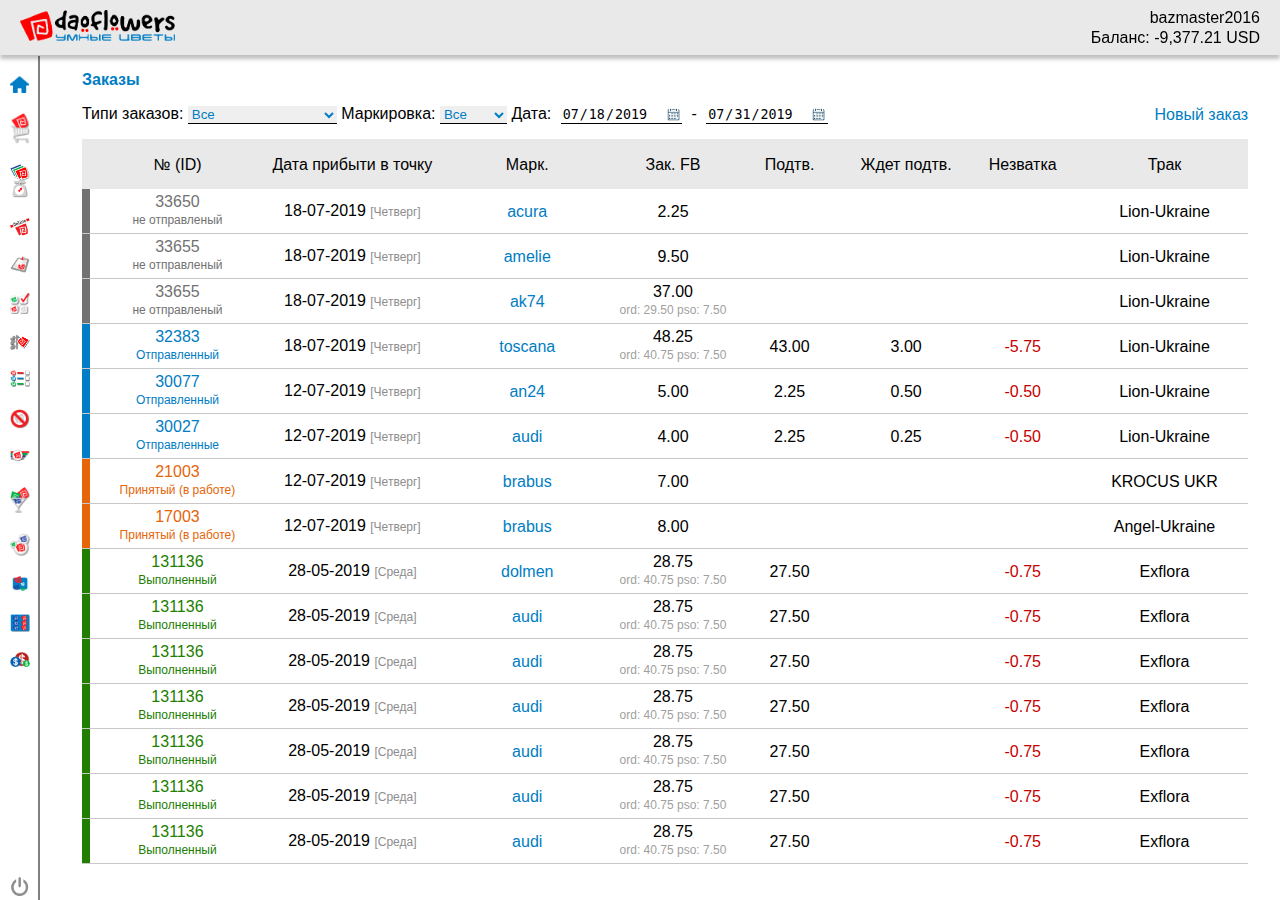
==== commit 3e447958: "corected" ====
--- a/module_zakaz/index.html
+++ b/module_zakaz/index.html
@@ -210,16 +210,16 @@
               <div class="order_filter">
                   <div class="order_filter-item">
                       <form>
-                         <label for="type">Типи заказов:</label>
-                          <select name="type" id="type">
+                          <label class="type_order" for="type">Типи заказов:</label>
+                          <select name="type" id="type" class="type_order">
                                 <option value="" selected >Все</option>
                                 <option value="" >Не отправленные</option>
                                 <option value="" >Отправленные</option>
                                 <option value="" >Принятые (в работе)</option>
                                 <option value="" >Выполнены</option>
                           </select>
-                          <label for="mark">Маркировка:</label>
-                          <select name="mark" id="mark">
+                          <label class="mark_order" for="mark">Маркировка:</label>
+                          <select class="mark_order" name="mark" id="mark">
                                 <option value="acura">acura</option>
                                 <option value="acura" selected >Все</option>
                                 <option value="audi" >audi</option>
@@ -365,6 +365,50 @@
                               </a>
                           </div>
                       </div>
+                      <div class="order_item_mobile">
+                          <div class="order_item_mobile-status">
+                              <img src="img/icon/not_send_order_ico.png" alt="status">
+                          </div>
+                          <div class="order_item_mobile-main">
+                              <div class="order_item_mobile-main-title">
+                                  <div class="mark_mobile">
+                                      <p class="mark">acura</p>
+                                      <p class="id">ID 33650</p>
+                                  </div>
+                                  <div class="date_mobile">
+                                      <p class="date">18-07-2019 <span> [Четверг] </span> </p>
+                                      <p class="track">Leon - Ukraine</p>
+                                  </div>
+                                  <div class="dropdown">
+                                        <a href="#"><img src="img/icon/mob_menu_ico.png" alt="menu"></a>
+                                        <ul class="menu_mobile">
+                                            <li><a href="#">Создать новый заказ на основе текущего</a></li>
+                                            <li><a href="#">Посмотреть</a></li>
+                                            <li><a href="#">Открыть</a></li>
+                                            <li><a href="#">Удалить</a></li>
+                                        </ul>
+                                  </div>
+                              </div>
+                              <div class="order_item_mobile-main-fb">
+                                  <div class="mobile_bay-fb">
+                                      <p class="title">Зак. FB</p>
+                                      <p class="fb">2.25</p>
+                                  </div>
+                                  <div class="mobile_bay-fb">
+                                      <p class="title">Подтв. FB</p>
+                                      <p class="fb"></p>
+                                  </div>
+                                  <div class="mobile_bay-fb">
+                                      <p class="title">Ждет подтв.</p>
+                                      <p class="fb"></p>
+                                  </div>
+                                  <div class="mobile_bay-fb">
+                                      <p class="title">Нехватка</p>
+                                      <p class="fb"></p>
+                                  </div>
+                              </div>
+                          </div>
+                      </div>
                   </div>
                   <div class="order_item">
                       <div class="order_item-status">
@@ -444,6 +488,50 @@
                               </a>
                           </div>
                       </div>
+                      <div class="order_item_mobile">
+                          <div class="order_item_mobile-status">
+                              <img src="img/icon/not_send_order_ico.png" alt="status">
+                          </div>
+                          <div class="order_item_mobile-main">
+                              <div class="order_item_mobile-main-title">
+                                  <div class="mark_mobile">
+                                      <p class="mark">amelie</p>
+                                      <p class="id">ID 33655</p>
+                                  </div>
+                                  <div class="date_mobile">
+                                      <p class="date">18-07-2019 <span> [Четверг] </span> </p>
+                                      <p class="track">Leon - Ukraine</p>
+                                  </div>
+                                  <div class="dropdown">
+                                        <a href="#"><img src="img/icon/mob_menu_ico.png" alt="menu"></a>
+                                        <ul class="menu_mobile">
+                                            <li><a href="#">Создать новый заказ на основе текущего</a></li>
+                                            <li><a href="#">Посмотреть</a></li>
+                                            <li><a href="#">Открыть</a></li>
+                                            <li><a href="#">Удалить</a></li>
+                                        </ul>
+                                  </div>
+                              </div>
+                              <div class="order_item_mobile-main-fb">
+                                  <div class="mobile_bay-fb">
+                                      <p class="title">Зак. FB</p>
+                                      <p class="fb">9.50</p>
+                                  </div>
+                                  <div class="mobile_bay-fb">
+                                      <p class="title">Подтв. FB</p>
+                                      <p class="fb"></p>
+                                  </div>
+                                  <div class="mobile_bay-fb">
+                                      <p class="title">Ждет подтв.</p>
+                                      <p class="fb"></p>
+                                  </div>
+                                  <div class="mobile_bay-fb">
+                                      <p class="title">Нехватка</p>
+                                      <p class="fb"></p>
+                                  </div>
+                              </div>
+                          </div>
+                      </div>
                   </div>
                   <div class="order_item">
                       <div class="order_item-status">
@@ -524,6 +612,50 @@
                               </a>
                           </div>
                       </div>
+                      <div class="order_item_mobile">
+                          <div class="order_item_mobile-status">
+                              <img src="img/icon/not_send_order_ico.png" alt="status">
+                          </div>
+                          <div class="order_item_mobile-main">
+                              <div class="order_item_mobile-main-title">
+                                  <div class="mark_mobile">
+                                      <p class="mark">ak74</p>
+                                      <p class="id">ID 33655</p>
+                                  </div>
+                                  <div class="date_mobile">
+                                      <p class="date">18-07-2019 <span> [Четверг] </span> </p>
+                                      <p class="track">Leon - Ukraine</p>
+                                  </div>
+                                  <div class="dropdown">
+                                        <a href="#"><img src="img/icon/mob_menu_ico.png" alt="menu"></a>
+                                        <ul class="menu_mobile">
+                                            <li><a href="#">Создать новый заказ на основе текущего</a></li>
+                                            <li><a href="#">Посмотреть</a></li>
+                                            <li><a href="#">Открыть</a></li>
+                                            <li><a href="#">Удалить</a></li>
+                                        </ul>
+                                  </div>
+                              </div>
+                              <div class="order_item_mobile-main-fb">
+                                  <div class="mobile_bay-fb">
+                                      <p class="title">Зак. FB</p>
+                                      <p class="fb">37.00 <span>[ord: 29.50 pso: 7.50]</span></p>
+                                  </div>
+                                  <div class="mobile_bay-fb">
+                                      <p class="title">Подтв. FB</p>
+                                      <p class="fb"></p>
+                                  </div>
+                                  <div class="mobile_bay-fb">
+                                      <p class="title">Ждет подтв.</p>
+                                      <p class="fb"></p>
+                                  </div>
+                                  <div class="mobile_bay-fb">
+                                      <p class="title">Нехватка</p>
+                                      <p class="fb"></p>
+                                  </div>
+                              </div>
+                          </div>
+                      </div>
                   </div>
                   <div class="order_item">
                       <div class="order_item-status">
@@ -606,6 +738,50 @@
                               </a>
                           </div>
                       </div>
+                      <div class="order_item_mobile">
+                          <div class="order_item_mobile-status">
+                              <img src="img/icon/send_order_ico.png" alt="status">
+                          </div>
+                          <div class="order_item_mobile-main">
+                              <div class="order_item_mobile-main-title">
+                                  <div class="mark_mobile">
+                                      <p class="mark">toscana</p>
+                                      <p class="id">ID 32383</p>
+                                  </div>
+                                  <div class="date_mobile">
+                                      <p class="date">18-07-2019 <span> [Четверг] </span> </p>
+                                      <p class="track">Leon - Ukraine</p>
+                                  </div>
+                                  <div class="dropdown">
+                                        <a href="#"><img src="img/icon/mob_menu_ico.png" alt="menu"></a>
+                                        <ul class="menu_mobile">
+                                            <li><a href="#">Создать новый заказ на основе текущего</a></li>
+                                            <li><a href="#">Посмотреть</a></li>
+                                            <li><a href="#">Открыть</a></li>
+                                            <li><a href="#">Удалить</a></li>
+                                        </ul>
+                                  </div>
+                              </div>
+                              <div class="order_item_mobile-main-fb">
+                                  <div class="mobile_bay-fb">
+                                      <p class="title">Зак. FB</p>
+                                      <p class="fb">48.25 <span>[ord: 40.75 pso: 7.50]</span></p>
+                                  </div>
+                                  <div class="mobile_bay-fb">
+                                      <p class="title">Подтв. FB</p>
+                                      <p class="fb">43.00</p>
+                                  </div>
+                                  <div class="mobile_bay-fb">
+                                      <p class="title">Ждет подтв.</p>
+                                      <p class="fb">3.00</p>
+                                  </div>
+                                  <div class="mobile_bay-fb">
+                                      <p class="title">Нехватка</p>
+                                      <p class="not_fb">-5.75</p>
+                                  </div>
+                              </div>
+                          </div>
+                      </div>
                   </div>
                   <div class="order_item">
                       <div class="order_item-status">
@@ -687,6 +863,50 @@
                               </a>
                           </div>
                       </div>
+                      <div class="order_item_mobile">
+                          <div class="order_item_mobile-status">
+                              <img src="img/icon/send_order_ico.png" alt="status">
+                          </div>
+                          <div class="order_item_mobile-main">
+                              <div class="order_item_mobile-main-title">
+                                  <div class="mark_mobile">
+                                      <p class="mark">an24</p>
+                                      <p class="id">ID 30077</p>
+                                  </div>
+                                  <div class="date_mobile">
+                                      <p class="date">18-07-2019 <span> [Четверг] </span> </p>
+                                      <p class="track">Leon - Ukraine</p>
+                                  </div>
+                                  <div class="dropdown">
+                                        <a href="#"><img src="img/icon/mob_menu_ico.png" alt="menu"></a>
+                                        <ul class="menu_mobile">
+                                            <li><a href="#">Создать новый заказ на основе текущего</a></li>
+                                            <li><a href="#">Посмотреть</a></li>
+                                            <li><a href="#">Открыть</a></li>
+                                            <li><a href="#">Удалить</a></li>
+                                        </ul>
+                                  </div>
+                              </div>
+                              <div class="order_item_mobile-main-fb">
+                                  <div class="mobile_bay-fb">
+                                      <p class="title">Зак. FB</p>
+                                      <p class="fb">5.00</p>
+                                  </div>
+                                  <div class="mobile_bay-fb">
+                                      <p class="title">Подтв. FB</p>
+                                      <p class="fb">2.25</p>
+                                  </div>
+                                  <div class="mobile_bay-fb">
+                                      <p class="title">Ждет подтв.</p>
+                                      <p class="fb">0.50</p>
+                                  </div>
+                                  <div class="mobile_bay-fb">
+                                      <p class="title">Нехватка</p>
+                                      <p class="not_fb">-0.50</p>
+                                  </div>
+                              </div>
+                          </div>
+                      </div>
                   </div>
                   <div class="order_item">
                       <div class="order_item-status">
@@ -768,6 +988,50 @@
                               </a>
                           </div>
                       </div>
+                      <div class="order_item_mobile">
+                          <div class="order_item_mobile-status">
+                              <img src="img/icon/send_order_ico.png" alt="status">
+                          </div>
+                          <div class="order_item_mobile-main">
+                              <div class="order_item_mobile-main-title">
+                                  <div class="mark_mobile">
+                                      <p class="mark">audi</p>
+                                      <p class="id">ID 30027</p>
+                                  </div>
+                                  <div class="date_mobile">
+                                      <p class="date">12-07-2019 <span> [Четверг] </span> </p>
+                                      <p class="track">Leon - Ukraine</p>
+                                  </div>
+                                  <div class="dropdown">
+                                        <a href="#"><img src="img/icon/mob_menu_ico.png" alt="menu"></a>
+                                        <ul class="menu_mobile">
+                                            <li><a href="#">Создать новый заказ на основе текущего</a></li>
+                                            <li><a href="#">Посмотреть</a></li>
+                                            <li><a href="#">Открыть</a></li>
+                                            <li><a href="#">Удалить</a></li>
+                                        </ul>
+                                  </div>
+                              </div>
+                              <div class="order_item_mobile-main-fb">
+                                  <div class="mobile_bay-fb">
+                                      <p class="title">Зак. FB</p>
+                                      <p class="fb">4.00</p>
+                                  </div>
+                                  <div class="mobile_bay-fb">
+                                      <p class="title">Подтв. FB</p>
+                                      <p class="fb">2.25</p>
+                                  </div>
+                                  <div class="mobile_bay-fb">
+                                      <p class="title">Ждет подтв.</p>
+                                      <p class="fb">0.25</p>
+                                  </div>
+                                  <div class="mobile_bay-fb">
+                                      <p class="title">Нехватка</p>
+                                      <p class="not_fb">-0.50</p>
+                                  </div>
+                              </div>
+                          </div>
+                      </div>
                   </div>
                   <div class="order_item">
                       <div class="order_item-status">
@@ -849,6 +1113,50 @@
                               </a>
                           </div>
                       </div>
+                      <div class="order_item_mobile">
+                          <div class="order_item_mobile-status">
+                              <img src="img/icon/accepted_order_ico.png" alt="status">
+                          </div>
+                          <div class="order_item_mobile-main">
+                              <div class="order_item_mobile-main-title">
+                                  <div class="mark_mobile">
+                                      <p class="mark">brabus</p>
+                                      <p class="id">ID 21003</p>
+                                  </div>
+                                  <div class="date_mobile">
+                                      <p class="date">12-07-2019 <span> [Четверг] </span> </p>
+                                      <p class="track">Leon - Ukraine</p>
+                                  </div>
+                                  <div class="dropdown">
+                                        <a href="#"><img src="img/icon/mob_menu_ico.png" alt="menu"></a>
+                                        <ul class="menu_mobile">
+                                            <li><a href="#">Создать новый заказ на основе текущего</a></li>
+                                            <li><a href="#">Посмотреть</a></li>
+                                            <li><a href="#">Открыть</a></li>
+                                            <li><a href="#">Удалить</a></li>
+                                        </ul>
+                                  </div>
+                              </div>
+                              <div class="order_item_mobile-main-fb">
+                                  <div class="mobile_bay-fb">
+                                      <p class="title">Зак. FB</p>
+                                      <p class="fb">7.00</p>
+                                  </div>
+                                  <div class="mobile_bay-fb">
+                                      <p class="title">Подтв. FB</p>
+                                      <p class="fb"></p>
+                                  </div>
+                                  <div class="mobile_bay-fb">
+                                      <p class="title">Ждет подтв.</p>
+                                      <p class="fb"></p>
+                                  </div>
+                                  <div class="mobile_bay-fb">
+                                      <p class="title">Нехватка</p>
+                                      <p class="not_fb"></p>
+                                  </div>
+                              </div>
+                          </div>
+                      </div>
                   </div>
                   <div class="order_item">
                       <div class="order_item-status">
@@ -2165,7 +2473,30 @@
        </div>
     </div>
     <footer>
-        sdfa
+        <div class="info_status">
+            <a href="#">
+                <img src="img/icon/not_send_ico.png" alt="i">
+                <p>Не отправленные</p>
+            </a>
+        </div>
+        <div class="info_status">
+            <a href="#">
+                <img src="img/icon/send_ico.png" alt="i">
+                <p>Отправленные</p>
+            </a>
+        </div>
+        <div class="info_status">
+            <a href="#">
+                <img src="img/icon/accepted_ico.png" alt="i">
+                <p>В работе (принятые)</p>
+            </a>
+        </div>
+        <div class="info_status">
+            <a href="#">
+                <img src="img/icon/done_ico.png" alt="i">
+                <p>Выполненые</p>
+            </a>
+        </div>
     </footer>
 </body>
 </html>--- a/module_zakaz/css/zakaz.css
+++ b/module_zakaz/css/zakaz.css
@@ -126,8 +126,7 @@
   position: relative;
   display: table-cell;
   vertical-align: middle;
-  width: 230px;
-  font-family: 'Titillium Web', sans-serif; }
+  width: 230px; }
 
 .main-menu > ul.logout {
   position: absolute;
@@ -170,7 +169,6 @@
 
 .header {
   height: 55px;
-  width: 100%;
   background: #E9E9E9;
   display: flex;
   justify-content: space-between;
@@ -178,7 +176,10 @@
   padding: 5px 20px;
   box-shadow: 0px 4px 4px rgba(0, 0, 0, 0.25);
   position: fixed;
-  top: 0; }
+  top: 0;
+  left: 0;
+  right: 0;
+  z-index: 999999999999; }
   .header .logo img {
     max-width: 155px; }
   .header .user ul {
@@ -213,7 +214,7 @@
 .order {
   margin: 0 auto;
   margin-top: 70px;
-  max-width: 95%;
+  width: 95%;
   padding-left: 50px; }
   .order h1 {
     font-size: 16px;
@@ -445,6 +446,88 @@
         color: #fff;
         background: #4E4E4E;
         border: 1px solid #fff; }
+    .order_item_mobile {
+      margin: 0 16px;
+      display: none;
+      text-align: left;
+      width: 100%; }
+      .order_item_mobile-status {
+        width: 45px; }
+        .order_item_mobile-status img {
+          margin-top: 5px;
+          width: 30px; }
+      .order_item_mobile-main {
+        width: 100%;
+        display: flex;
+        flex-flow: column; }
+        .order_item_mobile-main-title {
+          display: flex;
+          justify-content: space-between;
+          border-bottom: 1px solid #E9E9E9; }
+          .order_item_mobile-main-title .mark_mobile {
+            flex: 4; }
+            .order_item_mobile-main-title .mark_mobile .mark {
+              color: #007DC4;
+              font-weight: bold; }
+            .order_item_mobile-main-title .mark_mobile .id {
+              flex: 10;
+              color: #414141;
+              font-size: 12px; }
+          .order_item_mobile-main-title .date_mobile {
+            flex: 8;
+            text-align: right; }
+            .order_item_mobile-main-title .date_mobile .date {
+              color: #007DC4;
+              font-size: 12px; }
+              .order_item_mobile-main-title .date_mobile .date span {
+                color: #9F9F9F;
+                font-size: 12px; }
+            .order_item_mobile-main-title .date_mobile .track {
+              color: #414141;
+              font-size: 12px; }
+          .order_item_mobile-main-title .dropdown {
+            position: relative; }
+          .order_item_mobile-main-title img {
+            margin-left: 15px;
+            margin-right: -7px;
+            margin-top: 5px;
+            width: 25px; }
+          .order_item_mobile-main-title .menu_mobile {
+            position: absolute;
+            left: -260px;
+            top: 30px;
+            background: #fff;
+            z-index: 200;
+            height: 130px;
+            width: 300px;
+            border: 1px solid #C8C8C8;
+            border-radius: 5px;
+            padding: 5px;
+            display: none; }
+            .order_item_mobile-main-title .menu_mobile li {
+              list-style: none;
+              padding: 5px; }
+              .order_item_mobile-main-title .menu_mobile li a {
+                color: #007DC4;
+                text-decoration: none; }
+          .order_item_mobile-main-title .dropdown:hover > ul {
+            display: block; }
+        .order_item_mobile-main-fb {
+          display: flex;
+          justify-content: space-between; }
+          .order_item_mobile-main-fb span {
+            font-size: 10px; }
+          .order_item_mobile-main-fb p {
+            width: 130px; }
+          .order_item_mobile-main-fb .title {
+            font-size: 13px; }
+          .order_item_mobile-main-fb .fb {
+            color: #4F4F4F;
+            font-size: 12px; }
+          .order_item_mobile-main-fb .not_fb {
+            font-size: 12px;
+            color: #C50000;
+            width: 50px; }
   .order_item:hover {
     box-shadow: 0px 2px 12px rgba(0, 0, 0, 0.25);
     cursor: pointer; }
@@ -455,12 +538,24 @@
 
 footer {
   position: fixed;
-  z-index: 999;
+  z-index: 100;
   bottom: 0;
   left: 0;
   right: 0;
-  height: 40px;
+  height: 50px;
   background: #E9E9E9;
-  display: none; }
+  display: none;
+  justify-content: space-around;
+  padding: 5px 0; }
+  footer .info_status {
+    font-size: 10px;
+    text-align: center;
+    width: 80px;
+    line-height: 10px; }
+    footer .info_status img {
+      width: 18px; }
+    footer .info_status a {
+      text-decoration: none;
+      color: #414141; }
 
 /*# sourceMappingURL=zakaz.css.map */
--- a/module_zakaz/css/media_zakaz.css
+++ b/module_zakaz/css/media_zakaz.css
@@ -172,22 +172,142 @@
     }
     
     footer {
-        display: block;
+        display: flex;
+    }
+    
+    .mark_order {
+        margin-bottom: 10px;
+    }
+
+}
+
+@media only screen and (max-width: 768px) {
+    .order {
+        width: 100%;
+    }
+    
+    .order_item:hover {
+        box-shadow: none;
+    }
+    
+    .order h1 {
+        padding-left: 16px;
+    }
+    
+    .mark_order {
+        padding-left: 16px;
     }
     
     .order_title-mobile {
         display: flex;
     }
     
+    .order_title-mobile {
+        padding: 0 16px;
+    }
+    
     .order_title {
         display: none;
     }
-}
-
-@media only screen and (max-width: 645px) {
-    
-}
-
-@media only screen and (max-width: 475px) {
-
-}+    
+    .type_order {
+        display: none;
+    }
+    
+    .order_item-menu {
+        display: none!important;
+    }
+    
+    .order .order_items {
+        height: 78vh;
+    }
+    
+    .order_item {
+        position: none;
+        height: 85px;
+        padding: 7px 0;
+        font-size: 14px;
+    }
+    
+    .order_item-status,
+    .order_item-id,
+    .order_item-date,
+    .order_item-mark,
+    .order_item-bayfb,
+    .order_item-confirmed,
+    .order_item-wait,
+    .order_item-lacks,
+    .order_item-track {
+        display: none;
+    }
+    
+    .order_new-mobile {
+        right: 20px;
+    }
+    
+    .order_item_mobile {
+        display: flex;
+    }
+}
+
+@media only screen and (max-width: 625px) {
+    .mobile_bay-fb {
+        width: 100%;
+    }
+    
+    .order_item {
+        height: 95px;
+    }
+    .order_item_mobile-main-fb span {
+        display: block;
+        margin-top: -6px;
+        font-size: 10px;
+    }
+    
+    .order_item_mobile-main-fb .fb {
+        margin-top: -3px;
+    }
+    
+    .order_item_mobile-main-fb .not_fb {
+        margin-top: -3px;
+        
+    }
+    
+    .order_item_mobile-main-fb p {
+        width: 100px;
+    }
+    
+    .mobile_bay-fb:last-child {
+        width: 50px;
+    }
+
+}
+
+@media only screen and (max-width: 481px) {
+    .order_item_mobile {
+        margin: 0 10px;
+    }
+    
+    .order_item_mobile-main-fb span {
+        font-size: 8px;
+    }
+    
+    .order_item_mobile-main-fb p {
+        width: 100%;
+    }
+    
+    .order_new-mobile {
+        bottom: 7%;
+        right: 5px;
+    }
+    
+    
+}
+
+
+
+
+
+
+
+
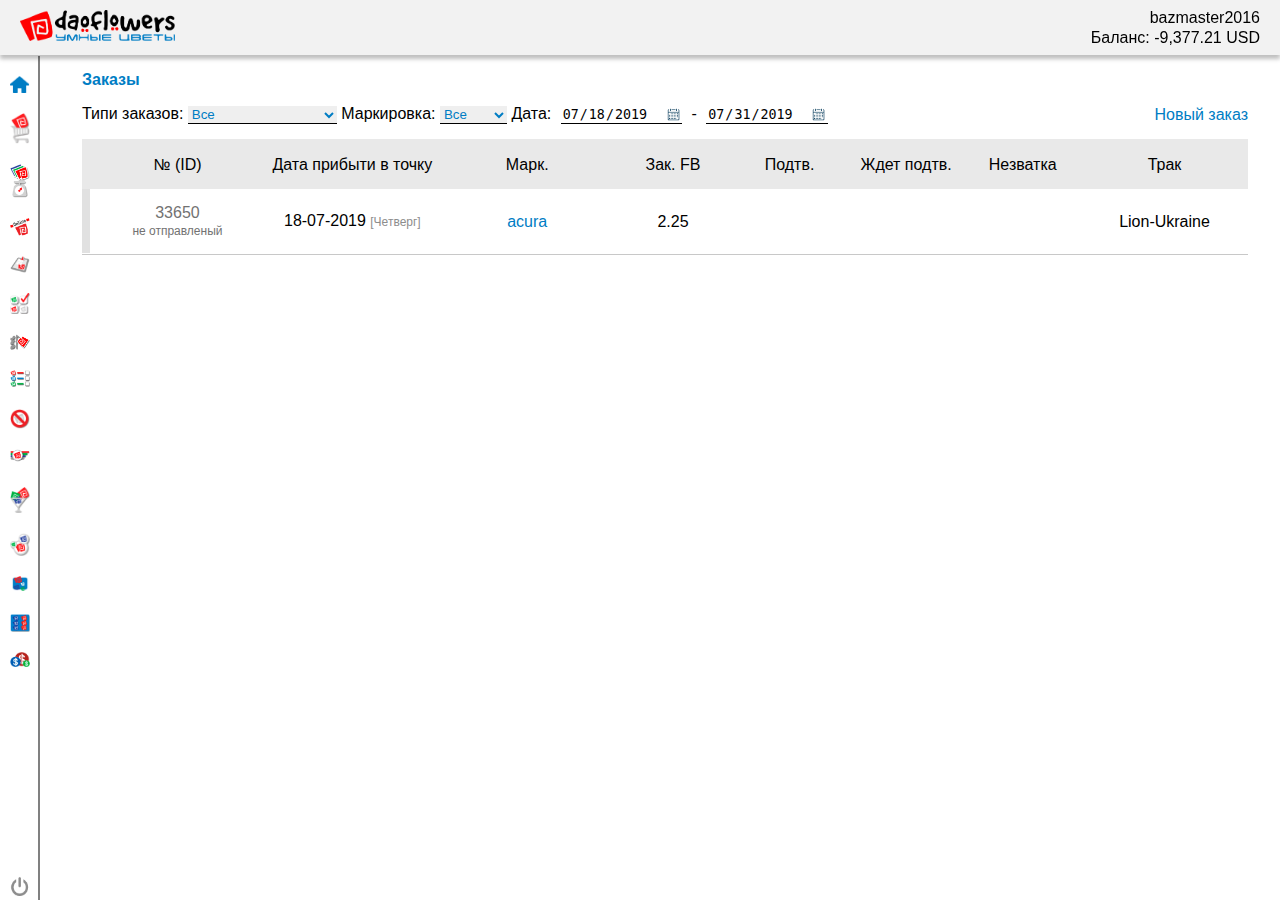
==== commit d8fd32f6: "corected" ====
--- a/module_zakaz/index.html
+++ b/module_zakaz/index.html
@@ -17,19 +17,27 @@
      <script defer src="js/zakaz.js"></script>
 </head>
 <body>
+  <!---LEFT ONLY MOBILE SNAP MENU --->
   <div class="snap-drawers">
 		<div class="snap-drawer snap-drawer-left">
 			<div class="burger_menu">
 				<ul>
-					<li><img src="" alt="i"><a href="index.html">Главная</a></li>
-					<li><img src="" alt="i"><a href="catalog_flower/index.html">Каталог цветов</a></li>
-					<li><img src="" alt="i"><a href="catalog_plant/index.html">Каталог плантаций</a></li>
-					<li><img src="" alt="i"><a href="#">Сервисы</a></li>
-					<li><img src="" alt="i"><a href="user_info/user_info.html">Наши пользователи</a></li>
-					<li><img src="" alt="i"><a href="#">FAQ</a></li>
-					<li><img src="" alt="i"><a href="#">Новости</a></li>
-					<li><img src="" alt="i"><a href="company/company.html">О компании</a></li>
-					<li><img src="" alt="i"><a href="contact/contact.html">Контакты</a></li>
+					<li><img class="fa" src="img/icon/home.png" alt="i"><a href="index.html">Обзор</a></li>
+					<li><img class="fa" src="img/icon/costumerOrder.png" alt="i"><a href="catalog_flower/index.html">Заказы</a></li>
+					<li><img class="fa" src="img/icon/ordStatus.png" alt="i"><a href="catalog_plant/index.html">Текущее состояние заказов</a></li>
+					<li><img class="fa" src="img/icon/add_orders_ico.png" alt="i"><a href="#">Online предложения</a></li>
+					<li><img class="fa" src="img/icon/doc.png" alt="i"><a href="user_info/user_info.html">Документы</a></li>
+					<li><img class="fa" src="img/icon/costumerPref.png" alt="i"><a href="#">Предпочтения</a></li>
+					<li><img class="fa" src="img/icon/claims_ico.png" alt="i"><a href="#">Рекламации</a></li>
+					<li><img class="fa" src="img/icon/possible_pos.png" alt="i"><a href="company/company.html">Позиции для будущей закупки</a></li>
+					<li><img class="fa" src="img/icon/zapret.png" alt="i"><a href="contact/contact.html">Абсолютные запреты</a></li>
+					<li><img class="fa" src="img/icon/sortStat.png" alt="i"><a href="contact/contact.html">
+					<span>Cтатистика закупки сортов</span></a></li>
+					<li><img class="fa" src="img/icon/mix.png" alt="i"><a href="contact/contact.html">Мои миксы</a></li>
+					<li><img class="fa" src="img/icon/costumerPlant.png" alt="i"><a href="contact/contact.html">Плантации и их сортовые листы</a></li>
+					<li><img class="fa" src="img/icon/our_range_of_procurement_ico.png" alt="i"><a href="contact/contact.html">Ассортимент нашей закупки</a></li>
+					<li><img class="fa" src="img/icon/matrix.png" alt="i"><a href="contact/contact.html">Матрица распаковок</a></li>
+					<li><img class="fa" src="img/icon/monitorPrise.png" alt="i"><a href="contact/contact.html">Монитор цен свободного рынка</a></li>
 				</ul>
 			</div>
 		</div>
@@ -37,7 +45,7 @@
    <div class="area" data-role="page" id="content">
         <nav class="main-menu">
             <ul>
-              <!---MENU --->
+              <!---LEFT DESCTOP MENU--->
               <li>
                     <a href="#">
                         <img class="fa" src="img/icon/home.png" alt="i">
@@ -56,7 +64,7 @@
                     </a>
                   
                 </li>
-              <li class="has-subnav">
+              <li>
                     <a href="#">
                         <img class="fa" src="img/icon/ordStatus.png" alt="i">
                         <span class="nav-text">
@@ -73,7 +81,6 @@
                         </span>
                     </a>
                 </li>
-              <!---ACCOUNT --->
               <li>
                    <a href="#">
                        <img class="fa" src="img/icon/doc.png" alt="i">
@@ -91,7 +98,6 @@
                     </a>
                     
                 </li>  
-              
               <li>
                     <a href="#">
                        <img class="fa" src="img/icon/claims_ico.png" alt="i">
@@ -101,8 +107,7 @@
                     </a>
                    
                 </li>
-                
-                <li>
+              <li>
                     <a href="#">
                         <img class="fa" src="img/icon/possible_pos.png" alt="i">
                         <span class="nav-text">
@@ -110,7 +115,6 @@
                         </span>
                     </a>
                 </li>
-              <!---SYSTEM --->
               <li>
                     <a href="#">
                         <img class="fa" src="img/icon/zapret.png" alt="i">
@@ -118,9 +122,8 @@
                             Абсолютные запреты
                         </span>
                     </a>
-                </li>
-              
-                <li>
+                </li>    
+              <li>
                     <a href="#">
                         <img class="fa" src="img/icon/sortStat.png" alt="i">
                         <span class="nav-text">
@@ -128,7 +131,6 @@
                         </span>
                     </a>
                 </li>
-                
               <li>
                     <a href="#">
                        <img class="fa" src="img/icon/mix.png" alt="i">
@@ -137,9 +139,6 @@
                         </span>
                     </a>
                 </li>
-              
-              <li>
-
               <li>
                     <a href="#">
                        <img class="fa" src="img/icon/costumerPlant.png" alt="i">
@@ -156,7 +155,7 @@
                         </span>
                     </a>
                 </li>
-                <li>
+              <li>
                    <a href="#">
                         <img class="fa" src="img/icon/matrix.png" alt="i">
                         <span class="nav-text">
@@ -164,7 +163,7 @@
                         </span>
                     </a>
                 </li>
-                <li>
+              <li>
                    <a href="#">
                         <img class="fa" src="img/icon/monitorPrise.png" alt="i">
                         <span class="nav-text">
@@ -185,7 +184,7 @@
                 </li>  
             </ul>
         </nav>
-         <!---HEADER --->
+          <!---HEADER --->
           <div class="header" data-role="header" data-position="fixed">
               <a href="#" id="open-left"></a>
               <div class="logo">
@@ -230,10 +229,12 @@
                                 <option value="ktm" >ktm</option>
                                 <option value="..." >...</option>
                           </select>
-                          <label for="start">Дата:</label>
-                          <input type="date" id="start" name="trip-start" data-date-format="dd.mm.YYYY" value="2019-07-18">
-                          <label for="end">-</label>
-                          <input type="date" id="end" name="trip-end" data-date-format="dd.mm.YYYY" value="2019-07-31">
+                          <div class="date_filter">
+                              <label for="start">Дата:</label>
+                              <input type="date" id="start" name="trip-start" data-date-format="dd.mm.YYYY" value="2019-07-18">
+                              <label for="end">-</label>
+                              <input type="date" id="end" name="trip-end" data-date-format="dd.mm.YYYY" value="2019-07-31">
+                          </div>
                       </form>
                   </div>
                   <div class="order_new">
@@ -273,16 +274,6 @@
                       <p>Незватка</p>
                   </div>
                   <div class="order_title-track">
-                      <p>Трак</p>
-                  </div>
-              </div>
-              <div class="order_title-mobile">
-                  <div class="mark_mobile">
-                      <p>Маркировка</p>
-                      <p>№ ID</p>
-                  </div>
-                  <div class="date_mobile">
-                      <p>Дата прибыти в точку </p>
                       <p>Трак</p>
                   </div>
               </div>
@@ -367,7 +358,7 @@
                       </div>
                       <div class="order_item_mobile">
                           <div class="order_item_mobile-status">
-                              <img src="img/icon/not_send_order_ico.png" alt="status">
+                              <span class="not_send"></span>
                           </div>
                           <div class="order_item_mobile-main">
                               <div class="order_item_mobile-main-title">
@@ -391,2112 +382,37 @@
                               </div>
                               <div class="order_item_mobile-main-fb">
                                   <div class="mobile_bay-fb">
-                                      <p class="title">Зак. FB</p>
+                                      <p class="title">Зак FB</p>
                                       <p class="fb">2.25</p>
                                   </div>
                                   <div class="mobile_bay-fb">
-                                      <p class="title">Подтв. FB</p>
-                                      <p class="fb"></p>
-                                  </div>
-                                  <div class="mobile_bay-fb">
-                                      <p class="title">Ждет подтв.</p>
-                                      <p class="fb"></p>
-                                  </div>
-                                  <div class="mobile_bay-fb">
+                                      <p class="title">PSO</p>
+                                      <p class="fb">0.25</p>
+                                  </div>
+                                  <div class="mobile_bay_fb not_fb">
                                       <p class="title">Нехватка</p>
-                                      <p class="fb"></p>
+                                      <p class="no_fb">-0.75</p>
                                   </div>
                               </div>
                           </div>
                       </div>
                   </div>
-                  <div class="order_item">
-                      <div class="order_item-status">
-                          <span class="not_send"></span>
-                      </div>
-                      <div class="order_item-id not_send">
-                         <p>33655</p>
-                         <p class="subtitle">не отправленый</p>		
-                      </div>
-                      <div class="order_item-date">
-                          <p>18-07-2019 <span> [Четверг]</span></p>
-                      </div>
-                      <div class="order_item-mark">
-                          <a href="#">amelie</a>
-                      </div>
-                      <div class="order_item-bayfb">
-                          <p>9.50</p>
-                      </div>
-                      <div class="order_item-confirmed">
-
-                      </div>
-                      <div class="order_item-wait">
-
-                      </div>
-                      <div class="order_item-lacks">
-
-                      </div>
-                      <div class="order_item-track">
-                          <p>Lion-Ukraine</p>
-                      </div>
-                      <div class="order_item-menu">
-                          <div class="order_item-menu-icon">
-                              <a class="tooltip tooltip_add" href="#">
-                                 <span class="dscr">Создать новый заказ на основе текущего</span>               
-                                  <svg xmlns="http://www.w3.org/2000/svg" xmlns:xlink="http://www.w3.org/1999/xlink" width="32pt" height="32pt" viewBox="0 0 32 32" version="1.1">
-                                    <g id="surface1">
-                                    <path style=" stroke:none;" d="M 24 14.058594 L 24 5.585938 L 18.414062 0 L 0 0 L 0 32 L 24 32 L 24 31.941406 C 28.5 31.441406 31.996094 27.632812 32 23 C 31.996094 18.367188 28.5 14.554688 24 14.058594 Z M 17.996094 2.414062 L 21.585938 6 L 17.996094 6 Z M 2 30 L 2 1.996094 L 16 1.996094 L 16 8 L 22 8 L 22 14.058594 C 20.246094 14.253906 18.648438 14.949219 17.347656 16 L 4 16 L 4 18 L 15.515625 18 C 15.105469 18.617188 14.773438 19.289062 14.523438 20 L 4 20 L 4 22 L 14.058594 22 C 14.023438 22.328125 14 22.660156 14 23 C 14 25.828125 15.308594 28.351562 17.347656 30 Z M 23 29.882812 C 19.199219 29.875 16.125 26.800781 16.113281 23 C 16.125 19.199219 19.199219 16.125 23 16.113281 C 26.800781 16.125 29.875 19.199219 29.882812 23 C 29.875 26.800781 26.800781 29.875 23 29.882812 Z M 20 12 L 4 12 L 4 14 L 20 14 Z M 20 12 "/>
-                                    <path style=" stroke:none;" d="M 28 22 L 24.003906 22 L 24.003906 18 L 22 18 L 22 22 L 18 22 L 18 24 L 22 24 L 22 28 L 24.003906 28 L 24.003906 24 L 28 24 Z M 28 22 "/>
-                                    </g>
-                                  </svg>
-                              </a>
-                          </div>
-                          <div class="order_item-menu-icon">
-                              <a class="tooltip tooltip_view" href="#">
-                                 <span class="dscr">Посмотреть</span> 
-                                 <svg xmlns="http://www.w3.org/2000/svg" xmlns:xlink="http://www.w3.org/1999/xlink" width="32pt" height="32pt" viewBox="0 0 32 32" version="1.1">
-                                 <g id="surface1">
-                                    <path style=" stroke:none;" d="M 31.121094 26.878906 L 23.777344 19.535156 C 22.683594 21.238281 21.238281 22.683594 19.535156 23.777344 L 26.878906 31.121094 C 28.050781 32.292969 29.949219 32.292969 31.121094 31.121094 C 32.292969 29.953125 32.292969 28.054688 31.121094 26.878906 Z M 31.121094 26.878906 "/>
-                                    <path style=" stroke:none;" d="M 24 12 C 24 5.371094 18.628906 0 12 0 C 5.371094 0 0 5.371094 0 12 C 0 18.628906 5.371094 24 12 24 C 18.628906 24 24 18.628906 24 12 Z M 12 21 C 7.035156 21 3 16.964844 3 12 C 3 7.035156 7.035156 3 12 3 C 16.964844 3 21 7.035156 21 12 C 21 16.964844 16.964844 21 12 21 Z M 12 21 "/>
-                                    <path style=" stroke:none;" d="M 5 12 L 7 12 C 7 9.242188 9.242188 7 12 7 L 12 5 C 8.140625 5 5 8.140625 5 12 Z M 5 12 "/>
-                                    </g>
-                                </svg>
-                              </a>
-                          </div>
-                          <div class="order_item-menu-icon">
-                              <a class="tooltip tooltip_view" href="#">
-                                 <span class="dscr">Открыть</span>
-                                  <svg xmlns="http://www.w3.org/2000/svg" xmlns:xlink="http://www.w3.org/1999/xlink" width="32pt" height="32pt" viewBox="0 0 32 32" version="1.1">
-                                    <g id="surface1">
-                                    <path style=" stroke:none;" d="M 11.707031 20.292969 L 15.8125 20.292969 L 31.171875 4.933594 L 27.066406 0.828125 L 11.707031 16.1875 Z M 29.363281 4.933594 L 27.066406 7.226562 L 24.773438 4.933594 L 27.066406 2.636719 Z M 12.988281 16.71875 L 23.867188 5.835938 L 26.164062 8.132812 L 15.28125 19.011719 L 12.988281 19.011719 Z M 12.988281 16.71875 "/>
-                                    <path style=" stroke:none;" d="M 27.707031 12.613281 L 26.425781 12.613281 L 26.425781 29.890625 L 2.109375 29.890625 L 2.109375 5.574219 L 20.027344 5.574219 L 20.027344 4.292969 L 0.828125 4.292969 L 0.828125 31.171875 L 27.707031 31.171875 Z M 27.707031 12.613281 "/>
-                                    </g>
-                                </svg>
-                              </a>
-                          </div>
-                          <div class="order_item-menu-icon">
-                              <a class="tooltip tooltip_view" href="#">
-                                 <span class="dscr">Удалить</span>
-                                  <svg xmlns="http://www.w3.org/2000/svg" xmlns:xlink="http://www.w3.org/1999/xlink" width="32pt" height="32pt" viewBox="0 0 32 32" version="1.1">
-                                  <g id="surface1">
-                                    <path style=" stroke:none;" d="M 25.304688 3.835938 L 20.320312 3.835938 C 20.070312 1.679688 18.238281 0 16.015625 0 C 13.792969 0 11.957031 1.679688 11.707031 3.835938 L 6.722656 3.835938 C 4.707031 3.835938 3.0625 5.480469 3.0625 7.496094 L 3.0625 7.683594 C 3.0625 9.226562 4.023438 10.546875 5.375 11.082031 L 5.375 28.371094 C 5.375 30.386719 7.019531 32.027344 9.035156 32.027344 L 22.992188 32.027344 C 25.011719 32.027344 26.652344 30.386719 26.652344 28.371094 L 26.652344 11.082031 C 28.003906 10.546875 28.964844 9.226562 28.964844 7.683594 L 28.964844 7.496094 C 28.964844 5.480469 27.324219 3.835938 25.304688 3.835938 Z M 16.015625 1.734375 C 17.277344 1.734375 18.332031 2.640625 18.566406 3.835938 L 13.460938 3.835938 C 13.695312 2.640625 14.75 1.734375 16.015625 1.734375 Z M 24.917969 28.371094 C 24.917969 29.429688 24.054688 30.292969 22.992188 30.292969 L 9.035156 30.292969 C 7.976562 30.292969 7.113281 29.429688 7.113281 28.371094 L 7.113281 11.34375 L 24.917969 11.34375 Z M 27.230469 7.683594 C 27.230469 8.746094 26.367188 9.609375 25.304688 9.609375 L 6.722656 9.609375 C 5.664062 9.609375 4.800781 8.746094 4.800781 7.683594 L 4.800781 7.496094 C 4.800781 6.4375 5.664062 5.574219 6.722656 5.574219 L 25.304688 5.574219 C 26.367188 5.574219 27.230469 6.4375 27.230469 7.496094 Z M 27.230469 7.683594 "/>
-                                    <path style=" stroke:none;" d="M 11.363281 28.074219 C 11.839844 28.074219 12.230469 27.683594 12.230469 27.207031 L 12.230469 17.4375 C 12.230469 16.957031 11.839844 16.570312 11.363281 16.570312 C 10.882812 16.570312 10.496094 16.957031 10.496094 17.4375 L 10.496094 27.207031 C 10.496094 27.683594 10.882812 28.074219 11.363281 28.074219 Z M 11.363281 28.074219 "/>
-                                    <path style=" stroke:none;" d="M 16.015625 28.074219 C 16.492188 28.074219 16.882812 27.683594 16.882812 27.207031 L 16.882812 17.4375 C 16.882812 16.957031 16.492188 16.570312 16.015625 16.570312 C 15.535156 16.570312 15.148438 16.957031 15.148438 17.4375 L 15.148438 27.207031 C 15.148438 27.683594 15.535156 28.074219 16.015625 28.074219 Z M 16.015625 28.074219 "/>
-                                    <path style=" stroke:none;" d="M 20.667969 28.074219 C 21.144531 28.074219 21.535156 27.683594 21.535156 27.207031 L 21.535156 17.4375 C 21.535156 16.957031 21.144531 16.570312 20.667969 16.570312 C 20.1875 16.570312 19.796875 16.957031 19.796875 17.4375 L 19.796875 27.207031 C 19.796875 27.683594 20.1875 28.074219 20.667969 28.074219 Z M 20.667969 28.074219 "/>
-                                   </g>
-                                   </svg>
-                              </a>
-                          </div>
-                      </div>
-                      <div class="order_item_mobile">
-                          <div class="order_item_mobile-status">
-                              <img src="img/icon/not_send_order_ico.png" alt="status">
-                          </div>
-                          <div class="order_item_mobile-main">
-                              <div class="order_item_mobile-main-title">
-                                  <div class="mark_mobile">
-                                      <p class="mark">amelie</p>
-                                      <p class="id">ID 33655</p>
-                                  </div>
-                                  <div class="date_mobile">
-                                      <p class="date">18-07-2019 <span> [Четверг] </span> </p>
-                                      <p class="track">Leon - Ukraine</p>
-                                  </div>
-                                  <div class="dropdown">
-                                        <a href="#"><img src="img/icon/mob_menu_ico.png" alt="menu"></a>
-                                        <ul class="menu_mobile">
-                                            <li><a href="#">Создать новый заказ на основе текущего</a></li>
-                                            <li><a href="#">Посмотреть</a></li>
-                                            <li><a href="#">Открыть</a></li>
-                                            <li><a href="#">Удалить</a></li>
-                                        </ul>
-                                  </div>
-                              </div>
-                              <div class="order_item_mobile-main-fb">
-                                  <div class="mobile_bay-fb">
-                                      <p class="title">Зак. FB</p>
-                                      <p class="fb">9.50</p>
-                                  </div>
-                                  <div class="mobile_bay-fb">
-                                      <p class="title">Подтв. FB</p>
-                                      <p class="fb"></p>
-                                  </div>
-                                  <div class="mobile_bay-fb">
-                                      <p class="title">Ждет подтв.</p>
-                                      <p class="fb"></p>
-                                  </div>
-                                  <div class="mobile_bay-fb">
-                                      <p class="title">Нехватка</p>
-                                      <p class="fb"></p>
-                                  </div>
-                              </div>
-                          </div>
-                      </div>
-                  </div>
-                  <div class="order_item">
-                      <div class="order_item-status">
-                          <span class="not_send"></span>
-                      </div>
-                      <div class="order_item-id not_send">
-                         <p>33655</p>
-                         <p class="subtitle">не отправленый</p>		
-                      </div>
-                      <div class="order_item-date">
-                          <p>18-07-2019 <span> [Четверг]</span></p>
-                      </div>
-                      <div class="order_item-mark">
-                          <a href="#">ak74</a>
-                      </div>
-                      <div class="order_item-bayfb">
-                          <p>37.00</p>
-                          <p class="pso">ord: 29.50 pso: 7.50</p>
-                      </div>
-                      <div class="order_item-confirmed">
-
-                      </div>
-                      <div class="order_item-wait">
-
-                      </div>
-                      <div class="order_item-lacks">
-
-                      </div>
-                      <div class="order_item-track">
-                          <p>Lion-Ukraine</p>
-                      </div>
-                      <div class="order_item-menu">
-                          <div class="order_item-menu-icon">
-                              <a class="tooltip tooltip_add" href="#">
-                                 <span class="dscr">Создать новый заказ на основе текущего</span>               
-                                  <svg xmlns="http://www.w3.org/2000/svg" xmlns:xlink="http://www.w3.org/1999/xlink" width="32pt" height="32pt" viewBox="0 0 32 32" version="1.1">
-                                    <g id="surface1">
-                                    <path style=" stroke:none;" d="M 24 14.058594 L 24 5.585938 L 18.414062 0 L 0 0 L 0 32 L 24 32 L 24 31.941406 C 28.5 31.441406 31.996094 27.632812 32 23 C 31.996094 18.367188 28.5 14.554688 24 14.058594 Z M 17.996094 2.414062 L 21.585938 6 L 17.996094 6 Z M 2 30 L 2 1.996094 L 16 1.996094 L 16 8 L 22 8 L 22 14.058594 C 20.246094 14.253906 18.648438 14.949219 17.347656 16 L 4 16 L 4 18 L 15.515625 18 C 15.105469 18.617188 14.773438 19.289062 14.523438 20 L 4 20 L 4 22 L 14.058594 22 C 14.023438 22.328125 14 22.660156 14 23 C 14 25.828125 15.308594 28.351562 17.347656 30 Z M 23 29.882812 C 19.199219 29.875 16.125 26.800781 16.113281 23 C 16.125 19.199219 19.199219 16.125 23 16.113281 C 26.800781 16.125 29.875 19.199219 29.882812 23 C 29.875 26.800781 26.800781 29.875 23 29.882812 Z M 20 12 L 4 12 L 4 14 L 20 14 Z M 20 12 "/>
-                                    <path style=" stroke:none;" d="M 28 22 L 24.003906 22 L 24.003906 18 L 22 18 L 22 22 L 18 22 L 18 24 L 22 24 L 22 28 L 24.003906 28 L 24.003906 24 L 28 24 Z M 28 22 "/>
-                                    </g>
-                                  </svg>
-                              </a>
-                          </div>
-                          <div class="order_item-menu-icon">
-                              <a class="tooltip tooltip_view" href="#">
-                                 <span class="dscr">Посмотреть</span> 
-                                 <svg xmlns="http://www.w3.org/2000/svg" xmlns:xlink="http://www.w3.org/1999/xlink" width="32pt" height="32pt" viewBox="0 0 32 32" version="1.1">
-                                 <g id="surface1">
-                                    <path style=" stroke:none;" d="M 31.121094 26.878906 L 23.777344 19.535156 C 22.683594 21.238281 21.238281 22.683594 19.535156 23.777344 L 26.878906 31.121094 C 28.050781 32.292969 29.949219 32.292969 31.121094 31.121094 C 32.292969 29.953125 32.292969 28.054688 31.121094 26.878906 Z M 31.121094 26.878906 "/>
-                                    <path style=" stroke:none;" d="M 24 12 C 24 5.371094 18.628906 0 12 0 C 5.371094 0 0 5.371094 0 12 C 0 18.628906 5.371094 24 12 24 C 18.628906 24 24 18.628906 24 12 Z M 12 21 C 7.035156 21 3 16.964844 3 12 C 3 7.035156 7.035156 3 12 3 C 16.964844 3 21 7.035156 21 12 C 21 16.964844 16.964844 21 12 21 Z M 12 21 "/>
-                                    <path style=" stroke:none;" d="M 5 12 L 7 12 C 7 9.242188 9.242188 7 12 7 L 12 5 C 8.140625 5 5 8.140625 5 12 Z M 5 12 "/>
-                                    </g>
-                                </svg>
-                              </a>
-                          </div>
-                          <div class="order_item-menu-icon">
-                              <a class="tooltip tooltip_view" href="#">
-                                 <span class="dscr">Открыть</span>
-                                  <svg xmlns="http://www.w3.org/2000/svg" xmlns:xlink="http://www.w3.org/1999/xlink" width="32pt" height="32pt" viewBox="0 0 32 32" version="1.1">
-                                    <g id="surface1">
-                                    <path style=" stroke:none;" d="M 11.707031 20.292969 L 15.8125 20.292969 L 31.171875 4.933594 L 27.066406 0.828125 L 11.707031 16.1875 Z M 29.363281 4.933594 L 27.066406 7.226562 L 24.773438 4.933594 L 27.066406 2.636719 Z M 12.988281 16.71875 L 23.867188 5.835938 L 26.164062 8.132812 L 15.28125 19.011719 L 12.988281 19.011719 Z M 12.988281 16.71875 "/>
-                                    <path style=" stroke:none;" d="M 27.707031 12.613281 L 26.425781 12.613281 L 26.425781 29.890625 L 2.109375 29.890625 L 2.109375 5.574219 L 20.027344 5.574219 L 20.027344 4.292969 L 0.828125 4.292969 L 0.828125 31.171875 L 27.707031 31.171875 Z M 27.707031 12.613281 "/>
-                                    </g>
-                                </svg>
-                              </a>
-                          </div>
-                          <div class="order_item-menu-icon">
-                              <a class="tooltip tooltip_view" href="#">
-                                 <span class="dscr">Удалить</span>
-                                  <svg xmlns="http://www.w3.org/2000/svg" xmlns:xlink="http://www.w3.org/1999/xlink" width="32pt" height="32pt" viewBox="0 0 32 32" version="1.1">
-                                  <g id="surface1">
-                                    <path style=" stroke:none;" d="M 25.304688 3.835938 L 20.320312 3.835938 C 20.070312 1.679688 18.238281 0 16.015625 0 C 13.792969 0 11.957031 1.679688 11.707031 3.835938 L 6.722656 3.835938 C 4.707031 3.835938 3.0625 5.480469 3.0625 7.496094 L 3.0625 7.683594 C 3.0625 9.226562 4.023438 10.546875 5.375 11.082031 L 5.375 28.371094 C 5.375 30.386719 7.019531 32.027344 9.035156 32.027344 L 22.992188 32.027344 C 25.011719 32.027344 26.652344 30.386719 26.652344 28.371094 L 26.652344 11.082031 C 28.003906 10.546875 28.964844 9.226562 28.964844 7.683594 L 28.964844 7.496094 C 28.964844 5.480469 27.324219 3.835938 25.304688 3.835938 Z M 16.015625 1.734375 C 17.277344 1.734375 18.332031 2.640625 18.566406 3.835938 L 13.460938 3.835938 C 13.695312 2.640625 14.75 1.734375 16.015625 1.734375 Z M 24.917969 28.371094 C 24.917969 29.429688 24.054688 30.292969 22.992188 30.292969 L 9.035156 30.292969 C 7.976562 30.292969 7.113281 29.429688 7.113281 28.371094 L 7.113281 11.34375 L 24.917969 11.34375 Z M 27.230469 7.683594 C 27.230469 8.746094 26.367188 9.609375 25.304688 9.609375 L 6.722656 9.609375 C 5.664062 9.609375 4.800781 8.746094 4.800781 7.683594 L 4.800781 7.496094 C 4.800781 6.4375 5.664062 5.574219 6.722656 5.574219 L 25.304688 5.574219 C 26.367188 5.574219 27.230469 6.4375 27.230469 7.496094 Z M 27.230469 7.683594 "/>
-                                    <path style=" stroke:none;" d="M 11.363281 28.074219 C 11.839844 28.074219 12.230469 27.683594 12.230469 27.207031 L 12.230469 17.4375 C 12.230469 16.957031 11.839844 16.570312 11.363281 16.570312 C 10.882812 16.570312 10.496094 16.957031 10.496094 17.4375 L 10.496094 27.207031 C 10.496094 27.683594 10.882812 28.074219 11.363281 28.074219 Z M 11.363281 28.074219 "/>
-                                    <path style=" stroke:none;" d="M 16.015625 28.074219 C 16.492188 28.074219 16.882812 27.683594 16.882812 27.207031 L 16.882812 17.4375 C 16.882812 16.957031 16.492188 16.570312 16.015625 16.570312 C 15.535156 16.570312 15.148438 16.957031 15.148438 17.4375 L 15.148438 27.207031 C 15.148438 27.683594 15.535156 28.074219 16.015625 28.074219 Z M 16.015625 28.074219 "/>
-                                    <path style=" stroke:none;" d="M 20.667969 28.074219 C 21.144531 28.074219 21.535156 27.683594 21.535156 27.207031 L 21.535156 17.4375 C 21.535156 16.957031 21.144531 16.570312 20.667969 16.570312 C 20.1875 16.570312 19.796875 16.957031 19.796875 17.4375 L 19.796875 27.207031 C 19.796875 27.683594 20.1875 28.074219 20.667969 28.074219 Z M 20.667969 28.074219 "/>
-                                   </g>
-                                   </svg>
-                              </a>
-                          </div>
-                      </div>
-                      <div class="order_item_mobile">
-                          <div class="order_item_mobile-status">
-                              <img src="img/icon/not_send_order_ico.png" alt="status">
-                          </div>
-                          <div class="order_item_mobile-main">
-                              <div class="order_item_mobile-main-title">
-                                  <div class="mark_mobile">
-                                      <p class="mark">ak74</p>
-                                      <p class="id">ID 33655</p>
-                                  </div>
-                                  <div class="date_mobile">
-                                      <p class="date">18-07-2019 <span> [Четверг] </span> </p>
-                                      <p class="track">Leon - Ukraine</p>
-                                  </div>
-                                  <div class="dropdown">
-                                        <a href="#"><img src="img/icon/mob_menu_ico.png" alt="menu"></a>
-                                        <ul class="menu_mobile">
-                                            <li><a href="#">Создать новый заказ на основе текущего</a></li>
-                                            <li><a href="#">Посмотреть</a></li>
-                                            <li><a href="#">Открыть</a></li>
-                                            <li><a href="#">Удалить</a></li>
-                                        </ul>
-                                  </div>
-                              </div>
-                              <div class="order_item_mobile-main-fb">
-                                  <div class="mobile_bay-fb">
-                                      <p class="title">Зак. FB</p>
-                                      <p class="fb">37.00 <span>[ord: 29.50 pso: 7.50]</span></p>
-                                  </div>
-                                  <div class="mobile_bay-fb">
-                                      <p class="title">Подтв. FB</p>
-                                      <p class="fb"></p>
-                                  </div>
-                                  <div class="mobile_bay-fb">
-                                      <p class="title">Ждет подтв.</p>
-                                      <p class="fb"></p>
-                                  </div>
-                                  <div class="mobile_bay-fb">
-                                      <p class="title">Нехватка</p>
-                                      <p class="fb"></p>
-                                  </div>
-                              </div>
-                          </div>
-                      </div>
-                  </div>
-                  <div class="order_item">
-                      <div class="order_item-status">
-                          <span class="send"></span>
-                      </div>
-                      <div class="order_item-id send">
-                         <p>32383</p>
-                         <p class="subtitle">Отправленный</p>	
-                      </div>
-                      <div class="order_item-date">
-                          <p>18-07-2019 <span> [Четверг]</span></p>
-                      </div>
-                      <div class="order_item-mark">
-                          <a href="#">toscana</a>
-                      </div>
-                      <div class="order_item-bayfb">
-                          <p>48.25</p>
-                          <p class="pso">ord: 40.75 pso: 7.50</p>
-                      </div>
-                      <div class="order_item-confirmed">
-                          <p>43.00</p>
-                      </div>
-                      <div class="order_item-wait">
-                          <p>3.00</p>
-
-                      </div>
-                      <div class="order_item-lacks">
-                          <p>-5.75</p>
-
-                      </div>
-                      <div class="order_item-track">
-                          <p>Lion-Ukraine</p>
-                      </div>
-                      <div class="order_item-menu">
-                          <div class="order_item-menu-icon">
-                              <a class="tooltip tooltip_add" href="#">
-                                 <span class="dscr">Создать новый заказ на основе текущего</span>               
-                                  <svg xmlns="http://www.w3.org/2000/svg" xmlns:xlink="http://www.w3.org/1999/xlink" width="32pt" height="32pt" viewBox="0 0 32 32" version="1.1">
-                                    <g id="surface1">
-                                    <path style=" stroke:none;" d="M 24 14.058594 L 24 5.585938 L 18.414062 0 L 0 0 L 0 32 L 24 32 L 24 31.941406 C 28.5 31.441406 31.996094 27.632812 32 23 C 31.996094 18.367188 28.5 14.554688 24 14.058594 Z M 17.996094 2.414062 L 21.585938 6 L 17.996094 6 Z M 2 30 L 2 1.996094 L 16 1.996094 L 16 8 L 22 8 L 22 14.058594 C 20.246094 14.253906 18.648438 14.949219 17.347656 16 L 4 16 L 4 18 L 15.515625 18 C 15.105469 18.617188 14.773438 19.289062 14.523438 20 L 4 20 L 4 22 L 14.058594 22 C 14.023438 22.328125 14 22.660156 14 23 C 14 25.828125 15.308594 28.351562 17.347656 30 Z M 23 29.882812 C 19.199219 29.875 16.125 26.800781 16.113281 23 C 16.125 19.199219 19.199219 16.125 23 16.113281 C 26.800781 16.125 29.875 19.199219 29.882812 23 C 29.875 26.800781 26.800781 29.875 23 29.882812 Z M 20 12 L 4 12 L 4 14 L 20 14 Z M 20 12 "/>
-                                    <path style=" stroke:none;" d="M 28 22 L 24.003906 22 L 24.003906 18 L 22 18 L 22 22 L 18 22 L 18 24 L 22 24 L 22 28 L 24.003906 28 L 24.003906 24 L 28 24 Z M 28 22 "/>
-                                    </g>
-                                  </svg>
-                              </a>
-                          </div>
-                          <div class="order_item-menu-icon">
-                              <a class="tooltip tooltip_view" href="#">
-                                 <span class="dscr">Посмотреть</span> 
-                                 <svg xmlns="http://www.w3.org/2000/svg" xmlns:xlink="http://www.w3.org/1999/xlink" width="32pt" height="32pt" viewBox="0 0 32 32" version="1.1">
-                                 <g id="surface1">
-                                    <path style=" stroke:none;" d="M 31.121094 26.878906 L 23.777344 19.535156 C 22.683594 21.238281 21.238281 22.683594 19.535156 23.777344 L 26.878906 31.121094 C 28.050781 32.292969 29.949219 32.292969 31.121094 31.121094 C 32.292969 29.953125 32.292969 28.054688 31.121094 26.878906 Z M 31.121094 26.878906 "/>
-                                    <path style=" stroke:none;" d="M 24 12 C 24 5.371094 18.628906 0 12 0 C 5.371094 0 0 5.371094 0 12 C 0 18.628906 5.371094 24 12 24 C 18.628906 24 24 18.628906 24 12 Z M 12 21 C 7.035156 21 3 16.964844 3 12 C 3 7.035156 7.035156 3 12 3 C 16.964844 3 21 7.035156 21 12 C 21 16.964844 16.964844 21 12 21 Z M 12 21 "/>
-                                    <path style=" stroke:none;" d="M 5 12 L 7 12 C 7 9.242188 9.242188 7 12 7 L 12 5 C 8.140625 5 5 8.140625 5 12 Z M 5 12 "/>
-                                    </g>
-                                </svg>
-                              </a>
-                          </div>
-                          <div class="order_item-menu-icon">
-                              <a class="tooltip tooltip_view" href="#">
-                                 <span class="dscr">Открыть</span>
-                                  <svg xmlns="http://www.w3.org/2000/svg" xmlns:xlink="http://www.w3.org/1999/xlink" width="32pt" height="32pt" viewBox="0 0 32 32" version="1.1">
-                                    <g id="surface1">
-                                    <path style=" stroke:none;" d="M 11.707031 20.292969 L 15.8125 20.292969 L 31.171875 4.933594 L 27.066406 0.828125 L 11.707031 16.1875 Z M 29.363281 4.933594 L 27.066406 7.226562 L 24.773438 4.933594 L 27.066406 2.636719 Z M 12.988281 16.71875 L 23.867188 5.835938 L 26.164062 8.132812 L 15.28125 19.011719 L 12.988281 19.011719 Z M 12.988281 16.71875 "/>
-                                    <path style=" stroke:none;" d="M 27.707031 12.613281 L 26.425781 12.613281 L 26.425781 29.890625 L 2.109375 29.890625 L 2.109375 5.574219 L 20.027344 5.574219 L 20.027344 4.292969 L 0.828125 4.292969 L 0.828125 31.171875 L 27.707031 31.171875 Z M 27.707031 12.613281 "/>
-                                    </g>
-                                </svg>
-                              </a>
-                          </div>
-                          <div class="order_item-menu-icon">
-                              <a class="tooltip tooltip_view" href="#">
-                                 <span class="dscr">Удалить</span>
-                                  <svg xmlns="http://www.w3.org/2000/svg" xmlns:xlink="http://www.w3.org/1999/xlink" width="32pt" height="32pt" viewBox="0 0 32 32" version="1.1">
-                                  <g id="surface1">
-                                    <path style=" stroke:none;" d="M 25.304688 3.835938 L 20.320312 3.835938 C 20.070312 1.679688 18.238281 0 16.015625 0 C 13.792969 0 11.957031 1.679688 11.707031 3.835938 L 6.722656 3.835938 C 4.707031 3.835938 3.0625 5.480469 3.0625 7.496094 L 3.0625 7.683594 C 3.0625 9.226562 4.023438 10.546875 5.375 11.082031 L 5.375 28.371094 C 5.375 30.386719 7.019531 32.027344 9.035156 32.027344 L 22.992188 32.027344 C 25.011719 32.027344 26.652344 30.386719 26.652344 28.371094 L 26.652344 11.082031 C 28.003906 10.546875 28.964844 9.226562 28.964844 7.683594 L 28.964844 7.496094 C 28.964844 5.480469 27.324219 3.835938 25.304688 3.835938 Z M 16.015625 1.734375 C 17.277344 1.734375 18.332031 2.640625 18.566406 3.835938 L 13.460938 3.835938 C 13.695312 2.640625 14.75 1.734375 16.015625 1.734375 Z M 24.917969 28.371094 C 24.917969 29.429688 24.054688 30.292969 22.992188 30.292969 L 9.035156 30.292969 C 7.976562 30.292969 7.113281 29.429688 7.113281 28.371094 L 7.113281 11.34375 L 24.917969 11.34375 Z M 27.230469 7.683594 C 27.230469 8.746094 26.367188 9.609375 25.304688 9.609375 L 6.722656 9.609375 C 5.664062 9.609375 4.800781 8.746094 4.800781 7.683594 L 4.800781 7.496094 C 4.800781 6.4375 5.664062 5.574219 6.722656 5.574219 L 25.304688 5.574219 C 26.367188 5.574219 27.230469 6.4375 27.230469 7.496094 Z M 27.230469 7.683594 "/>
-                                    <path style=" stroke:none;" d="M 11.363281 28.074219 C 11.839844 28.074219 12.230469 27.683594 12.230469 27.207031 L 12.230469 17.4375 C 12.230469 16.957031 11.839844 16.570312 11.363281 16.570312 C 10.882812 16.570312 10.496094 16.957031 10.496094 17.4375 L 10.496094 27.207031 C 10.496094 27.683594 10.882812 28.074219 11.363281 28.074219 Z M 11.363281 28.074219 "/>
-                                    <path style=" stroke:none;" d="M 16.015625 28.074219 C 16.492188 28.074219 16.882812 27.683594 16.882812 27.207031 L 16.882812 17.4375 C 16.882812 16.957031 16.492188 16.570312 16.015625 16.570312 C 15.535156 16.570312 15.148438 16.957031 15.148438 17.4375 L 15.148438 27.207031 C 15.148438 27.683594 15.535156 28.074219 16.015625 28.074219 Z M 16.015625 28.074219 "/>
-                                    <path style=" stroke:none;" d="M 20.667969 28.074219 C 21.144531 28.074219 21.535156 27.683594 21.535156 27.207031 L 21.535156 17.4375 C 21.535156 16.957031 21.144531 16.570312 20.667969 16.570312 C 20.1875 16.570312 19.796875 16.957031 19.796875 17.4375 L 19.796875 27.207031 C 19.796875 27.683594 20.1875 28.074219 20.667969 28.074219 Z M 20.667969 28.074219 "/>
-                                   </g>
-                                   </svg>
-                              </a>
-                          </div>
-                      </div>
-                      <div class="order_item_mobile">
-                          <div class="order_item_mobile-status">
-                              <img src="img/icon/send_order_ico.png" alt="status">
-                          </div>
-                          <div class="order_item_mobile-main">
-                              <div class="order_item_mobile-main-title">
-                                  <div class="mark_mobile">
-                                      <p class="mark">toscana</p>
-                                      <p class="id">ID 32383</p>
-                                  </div>
-                                  <div class="date_mobile">
-                                      <p class="date">18-07-2019 <span> [Четверг] </span> </p>
-                                      <p class="track">Leon - Ukraine</p>
-                                  </div>
-                                  <div class="dropdown">
-                                        <a href="#"><img src="img/icon/mob_menu_ico.png" alt="menu"></a>
-                                        <ul class="menu_mobile">
-                                            <li><a href="#">Создать новый заказ на основе текущего</a></li>
-                                            <li><a href="#">Посмотреть</a></li>
-                                            <li><a href="#">Открыть</a></li>
-                                            <li><a href="#">Удалить</a></li>
-                                        </ul>
-                                  </div>
-                              </div>
-                              <div class="order_item_mobile-main-fb">
-                                  <div class="mobile_bay-fb">
-                                      <p class="title">Зак. FB</p>
-                                      <p class="fb">48.25 <span>[ord: 40.75 pso: 7.50]</span></p>
-                                  </div>
-                                  <div class="mobile_bay-fb">
-                                      <p class="title">Подтв. FB</p>
-                                      <p class="fb">43.00</p>
-                                  </div>
-                                  <div class="mobile_bay-fb">
-                                      <p class="title">Ждет подтв.</p>
-                                      <p class="fb">3.00</p>
-                                  </div>
-                                  <div class="mobile_bay-fb">
-                                      <p class="title">Нехватка</p>
-                                      <p class="not_fb">-5.75</p>
-                                  </div>
-                              </div>
-                          </div>
-                      </div>
-                  </div>
-                  <div class="order_item">
-                      <div class="order_item-status">
-                          <span class="send"></span>
-                      </div>
-                      <div class="order_item-id send">
-                         <p>30077</p>
-                         <p class="subtitle">Отправленный</p>	
-                      </div>
-                      <div class="order_item-date">
-                          <p>12-07-2019 <span> [Четверг]</span></p>
-                      </div>
-                      <div class="order_item-mark">
-                          <a href="#">an24</a>
-                      </div>
-                      <div class="order_item-bayfb">
-                          <p>5.00</p>
-                      </div>
-                      <div class="order_item-confirmed">
-                          <p>2.25</p>
-                      </div>
-                      <div class="order_item-wait">
-                          <p>0.50</p>
-
-                      </div>
-                      <div class="order_item-lacks">
-                          <p>-0.50</p>
-
-                      </div>
-                      <div class="order_item-track">
-                          <p>Lion-Ukraine</p>
-                      </div>
-                      <div class="order_item-menu">
-                          <div class="order_item-menu-icon">
-                              <a class="tooltip tooltip_add" href="#">
-                                 <span class="dscr">Создать новый заказ на основе текущего</span>               
-                                  <svg xmlns="http://www.w3.org/2000/svg" xmlns:xlink="http://www.w3.org/1999/xlink" width="32pt" height="32pt" viewBox="0 0 32 32" version="1.1">
-                                    <g id="surface1">
-                                    <path style=" stroke:none;" d="M 24 14.058594 L 24 5.585938 L 18.414062 0 L 0 0 L 0 32 L 24 32 L 24 31.941406 C 28.5 31.441406 31.996094 27.632812 32 23 C 31.996094 18.367188 28.5 14.554688 24 14.058594 Z M 17.996094 2.414062 L 21.585938 6 L 17.996094 6 Z M 2 30 L 2 1.996094 L 16 1.996094 L 16 8 L 22 8 L 22 14.058594 C 20.246094 14.253906 18.648438 14.949219 17.347656 16 L 4 16 L 4 18 L 15.515625 18 C 15.105469 18.617188 14.773438 19.289062 14.523438 20 L 4 20 L 4 22 L 14.058594 22 C 14.023438 22.328125 14 22.660156 14 23 C 14 25.828125 15.308594 28.351562 17.347656 30 Z M 23 29.882812 C 19.199219 29.875 16.125 26.800781 16.113281 23 C 16.125 19.199219 19.199219 16.125 23 16.113281 C 26.800781 16.125 29.875 19.199219 29.882812 23 C 29.875 26.800781 26.800781 29.875 23 29.882812 Z M 20 12 L 4 12 L 4 14 L 20 14 Z M 20 12 "/>
-                                    <path style=" stroke:none;" d="M 28 22 L 24.003906 22 L 24.003906 18 L 22 18 L 22 22 L 18 22 L 18 24 L 22 24 L 22 28 L 24.003906 28 L 24.003906 24 L 28 24 Z M 28 22 "/>
-                                    </g>
-                                  </svg>
-                              </a>
-                          </div>
-                          <div class="order_item-menu-icon">
-                              <a class="tooltip tooltip_view" href="#">
-                                 <span class="dscr">Посмотреть</span> 
-                                 <svg xmlns="http://www.w3.org/2000/svg" xmlns:xlink="http://www.w3.org/1999/xlink" width="32pt" height="32pt" viewBox="0 0 32 32" version="1.1">
-                                 <g id="surface1">
-                                    <path style=" stroke:none;" d="M 31.121094 26.878906 L 23.777344 19.535156 C 22.683594 21.238281 21.238281 22.683594 19.535156 23.777344 L 26.878906 31.121094 C 28.050781 32.292969 29.949219 32.292969 31.121094 31.121094 C 32.292969 29.953125 32.292969 28.054688 31.121094 26.878906 Z M 31.121094 26.878906 "/>
-                                    <path style=" stroke:none;" d="M 24 12 C 24 5.371094 18.628906 0 12 0 C 5.371094 0 0 5.371094 0 12 C 0 18.628906 5.371094 24 12 24 C 18.628906 24 24 18.628906 24 12 Z M 12 21 C 7.035156 21 3 16.964844 3 12 C 3 7.035156 7.035156 3 12 3 C 16.964844 3 21 7.035156 21 12 C 21 16.964844 16.964844 21 12 21 Z M 12 21 "/>
-                                    <path style=" stroke:none;" d="M 5 12 L 7 12 C 7 9.242188 9.242188 7 12 7 L 12 5 C 8.140625 5 5 8.140625 5 12 Z M 5 12 "/>
-                                    </g>
-                                </svg>
-                              </a>
-                          </div>
-                          <div class="order_item-menu-icon">
-                              <a class="tooltip tooltip_view" href="#">
-                                 <span class="dscr">Открыть</span>
-                                  <svg xmlns="http://www.w3.org/2000/svg" xmlns:xlink="http://www.w3.org/1999/xlink" width="32pt" height="32pt" viewBox="0 0 32 32" version="1.1">
-                                    <g id="surface1">
-                                    <path style=" stroke:none;" d="M 11.707031 20.292969 L 15.8125 20.292969 L 31.171875 4.933594 L 27.066406 0.828125 L 11.707031 16.1875 Z M 29.363281 4.933594 L 27.066406 7.226562 L 24.773438 4.933594 L 27.066406 2.636719 Z M 12.988281 16.71875 L 23.867188 5.835938 L 26.164062 8.132812 L 15.28125 19.011719 L 12.988281 19.011719 Z M 12.988281 16.71875 "/>
-                                    <path style=" stroke:none;" d="M 27.707031 12.613281 L 26.425781 12.613281 L 26.425781 29.890625 L 2.109375 29.890625 L 2.109375 5.574219 L 20.027344 5.574219 L 20.027344 4.292969 L 0.828125 4.292969 L 0.828125 31.171875 L 27.707031 31.171875 Z M 27.707031 12.613281 "/>
-                                    </g>
-                                </svg>
-                              </a>
-                          </div>
-                          <div class="order_item-menu-icon">
-                              <a class="tooltip tooltip_view" href="#">
-                                 <span class="dscr">Удалить</span>
-                                  <svg xmlns="http://www.w3.org/2000/svg" xmlns:xlink="http://www.w3.org/1999/xlink" width="32pt" height="32pt" viewBox="0 0 32 32" version="1.1">
-                                  <g id="surface1">
-                                    <path style=" stroke:none;" d="M 25.304688 3.835938 L 20.320312 3.835938 C 20.070312 1.679688 18.238281 0 16.015625 0 C 13.792969 0 11.957031 1.679688 11.707031 3.835938 L 6.722656 3.835938 C 4.707031 3.835938 3.0625 5.480469 3.0625 7.496094 L 3.0625 7.683594 C 3.0625 9.226562 4.023438 10.546875 5.375 11.082031 L 5.375 28.371094 C 5.375 30.386719 7.019531 32.027344 9.035156 32.027344 L 22.992188 32.027344 C 25.011719 32.027344 26.652344 30.386719 26.652344 28.371094 L 26.652344 11.082031 C 28.003906 10.546875 28.964844 9.226562 28.964844 7.683594 L 28.964844 7.496094 C 28.964844 5.480469 27.324219 3.835938 25.304688 3.835938 Z M 16.015625 1.734375 C 17.277344 1.734375 18.332031 2.640625 18.566406 3.835938 L 13.460938 3.835938 C 13.695312 2.640625 14.75 1.734375 16.015625 1.734375 Z M 24.917969 28.371094 C 24.917969 29.429688 24.054688 30.292969 22.992188 30.292969 L 9.035156 30.292969 C 7.976562 30.292969 7.113281 29.429688 7.113281 28.371094 L 7.113281 11.34375 L 24.917969 11.34375 Z M 27.230469 7.683594 C 27.230469 8.746094 26.367188 9.609375 25.304688 9.609375 L 6.722656 9.609375 C 5.664062 9.609375 4.800781 8.746094 4.800781 7.683594 L 4.800781 7.496094 C 4.800781 6.4375 5.664062 5.574219 6.722656 5.574219 L 25.304688 5.574219 C 26.367188 5.574219 27.230469 6.4375 27.230469 7.496094 Z M 27.230469 7.683594 "/>
-                                    <path style=" stroke:none;" d="M 11.363281 28.074219 C 11.839844 28.074219 12.230469 27.683594 12.230469 27.207031 L 12.230469 17.4375 C 12.230469 16.957031 11.839844 16.570312 11.363281 16.570312 C 10.882812 16.570312 10.496094 16.957031 10.496094 17.4375 L 10.496094 27.207031 C 10.496094 27.683594 10.882812 28.074219 11.363281 28.074219 Z M 11.363281 28.074219 "/>
-                                    <path style=" stroke:none;" d="M 16.015625 28.074219 C 16.492188 28.074219 16.882812 27.683594 16.882812 27.207031 L 16.882812 17.4375 C 16.882812 16.957031 16.492188 16.570312 16.015625 16.570312 C 15.535156 16.570312 15.148438 16.957031 15.148438 17.4375 L 15.148438 27.207031 C 15.148438 27.683594 15.535156 28.074219 16.015625 28.074219 Z M 16.015625 28.074219 "/>
-                                    <path style=" stroke:none;" d="M 20.667969 28.074219 C 21.144531 28.074219 21.535156 27.683594 21.535156 27.207031 L 21.535156 17.4375 C 21.535156 16.957031 21.144531 16.570312 20.667969 16.570312 C 20.1875 16.570312 19.796875 16.957031 19.796875 17.4375 L 19.796875 27.207031 C 19.796875 27.683594 20.1875 28.074219 20.667969 28.074219 Z M 20.667969 28.074219 "/>
-                                   </g>
-                                   </svg>
-                              </a>
-                          </div>
-                      </div>
-                      <div class="order_item_mobile">
-                          <div class="order_item_mobile-status">
-                              <img src="img/icon/send_order_ico.png" alt="status">
-                          </div>
-                          <div class="order_item_mobile-main">
-                              <div class="order_item_mobile-main-title">
-                                  <div class="mark_mobile">
-                                      <p class="mark">an24</p>
-                                      <p class="id">ID 30077</p>
-                                  </div>
-                                  <div class="date_mobile">
-                                      <p class="date">18-07-2019 <span> [Четверг] </span> </p>
-                                      <p class="track">Leon - Ukraine</p>
-                                  </div>
-                                  <div class="dropdown">
-                                        <a href="#"><img src="img/icon/mob_menu_ico.png" alt="menu"></a>
-                                        <ul class="menu_mobile">
-                                            <li><a href="#">Создать новый заказ на основе текущего</a></li>
-                                            <li><a href="#">Посмотреть</a></li>
-                                            <li><a href="#">Открыть</a></li>
-                                            <li><a href="#">Удалить</a></li>
-                                        </ul>
-                                  </div>
-                              </div>
-                              <div class="order_item_mobile-main-fb">
-                                  <div class="mobile_bay-fb">
-                                      <p class="title">Зак. FB</p>
-                                      <p class="fb">5.00</p>
-                                  </div>
-                                  <div class="mobile_bay-fb">
-                                      <p class="title">Подтв. FB</p>
-                                      <p class="fb">2.25</p>
-                                  </div>
-                                  <div class="mobile_bay-fb">
-                                      <p class="title">Ждет подтв.</p>
-                                      <p class="fb">0.50</p>
-                                  </div>
-                                  <div class="mobile_bay-fb">
-                                      <p class="title">Нехватка</p>
-                                      <p class="not_fb">-0.50</p>
-                                  </div>
-                              </div>
-                          </div>
-                      </div>
-                  </div>
-                  <div class="order_item">
-                      <div class="order_item-status">
-                          <span class="send"></span>
-                      </div>
-                      <div class="order_item-id send">
-                         <p>30027</p>
-                         <p class="subtitle">Отправленные</p>	
-                      </div>
-                      <div class="order_item-date">
-                          <p>12-07-2019 <span> [Четверг]</span></p>
-                      </div>
-                      <div class="order_item-mark">
-                          <a href="#">audi</a>
-                      </div>
-                      <div class="order_item-bayfb">
-                          <p>4.00</p>
-                      </div>
-                      <div class="order_item-confirmed">
-                          <p>2.25</p>
-                      </div>
-                      <div class="order_item-wait">
-                          <p>0.25</p>
-
-                      </div>
-                      <div class="order_item-lacks">
-                          <p>-0.50</p>
-
-                      </div>
-                      <div class="order_item-track">
-                          <p>Lion-Ukraine</p>
-                      </div>
-                      <div class="order_item-menu">
-                          <div class="order_item-menu-icon">
-                              <a class="tooltip tooltip_add" href="#">
-                                 <span class="dscr">Создать новый заказ на основе текущего</span>               
-                                  <svg xmlns="http://www.w3.org/2000/svg" xmlns:xlink="http://www.w3.org/1999/xlink" width="32pt" height="32pt" viewBox="0 0 32 32" version="1.1">
-                                    <g id="surface1">
-                                    <path style=" stroke:none;" d="M 24 14.058594 L 24 5.585938 L 18.414062 0 L 0 0 L 0 32 L 24 32 L 24 31.941406 C 28.5 31.441406 31.996094 27.632812 32 23 C 31.996094 18.367188 28.5 14.554688 24 14.058594 Z M 17.996094 2.414062 L 21.585938 6 L 17.996094 6 Z M 2 30 L 2 1.996094 L 16 1.996094 L 16 8 L 22 8 L 22 14.058594 C 20.246094 14.253906 18.648438 14.949219 17.347656 16 L 4 16 L 4 18 L 15.515625 18 C 15.105469 18.617188 14.773438 19.289062 14.523438 20 L 4 20 L 4 22 L 14.058594 22 C 14.023438 22.328125 14 22.660156 14 23 C 14 25.828125 15.308594 28.351562 17.347656 30 Z M 23 29.882812 C 19.199219 29.875 16.125 26.800781 16.113281 23 C 16.125 19.199219 19.199219 16.125 23 16.113281 C 26.800781 16.125 29.875 19.199219 29.882812 23 C 29.875 26.800781 26.800781 29.875 23 29.882812 Z M 20 12 L 4 12 L 4 14 L 20 14 Z M 20 12 "/>
-                                    <path style=" stroke:none;" d="M 28 22 L 24.003906 22 L 24.003906 18 L 22 18 L 22 22 L 18 22 L 18 24 L 22 24 L 22 28 L 24.003906 28 L 24.003906 24 L 28 24 Z M 28 22 "/>
-                                    </g>
-                                  </svg>
-                              </a>
-                          </div>
-                          <div class="order_item-menu-icon">
-                              <a class="tooltip tooltip_view" href="#">
-                                 <span class="dscr">Посмотреть</span> 
-                                 <svg xmlns="http://www.w3.org/2000/svg" xmlns:xlink="http://www.w3.org/1999/xlink" width="32pt" height="32pt" viewBox="0 0 32 32" version="1.1">
-                                 <g id="surface1">
-                                    <path style=" stroke:none;" d="M 31.121094 26.878906 L 23.777344 19.535156 C 22.683594 21.238281 21.238281 22.683594 19.535156 23.777344 L 26.878906 31.121094 C 28.050781 32.292969 29.949219 32.292969 31.121094 31.121094 C 32.292969 29.953125 32.292969 28.054688 31.121094 26.878906 Z M 31.121094 26.878906 "/>
-                                    <path style=" stroke:none;" d="M 24 12 C 24 5.371094 18.628906 0 12 0 C 5.371094 0 0 5.371094 0 12 C 0 18.628906 5.371094 24 12 24 C 18.628906 24 24 18.628906 24 12 Z M 12 21 C 7.035156 21 3 16.964844 3 12 C 3 7.035156 7.035156 3 12 3 C 16.964844 3 21 7.035156 21 12 C 21 16.964844 16.964844 21 12 21 Z M 12 21 "/>
-                                    <path style=" stroke:none;" d="M 5 12 L 7 12 C 7 9.242188 9.242188 7 12 7 L 12 5 C 8.140625 5 5 8.140625 5 12 Z M 5 12 "/>
-                                    </g>
-                                </svg>
-                              </a>
-                          </div>
-                          <div class="order_item-menu-icon">
-                              <a class="tooltip tooltip_view" href="#">
-                                 <span class="dscr">Открыть</span>
-                                  <svg xmlns="http://www.w3.org/2000/svg" xmlns:xlink="http://www.w3.org/1999/xlink" width="32pt" height="32pt" viewBox="0 0 32 32" version="1.1">
-                                    <g id="surface1">
-                                    <path style=" stroke:none;" d="M 11.707031 20.292969 L 15.8125 20.292969 L 31.171875 4.933594 L 27.066406 0.828125 L 11.707031 16.1875 Z M 29.363281 4.933594 L 27.066406 7.226562 L 24.773438 4.933594 L 27.066406 2.636719 Z M 12.988281 16.71875 L 23.867188 5.835938 L 26.164062 8.132812 L 15.28125 19.011719 L 12.988281 19.011719 Z M 12.988281 16.71875 "/>
-                                    <path style=" stroke:none;" d="M 27.707031 12.613281 L 26.425781 12.613281 L 26.425781 29.890625 L 2.109375 29.890625 L 2.109375 5.574219 L 20.027344 5.574219 L 20.027344 4.292969 L 0.828125 4.292969 L 0.828125 31.171875 L 27.707031 31.171875 Z M 27.707031 12.613281 "/>
-                                    </g>
-                                </svg>
-                              </a>
-                          </div>
-                          <div class="order_item-menu-icon">
-                              <a class="tooltip tooltip_view" href="#">
-                                 <span class="dscr">Удалить</span>
-                                  <svg xmlns="http://www.w3.org/2000/svg" xmlns:xlink="http://www.w3.org/1999/xlink" width="32pt" height="32pt" viewBox="0 0 32 32" version="1.1">
-                                  <g id="surface1">
-                                    <path style=" stroke:none;" d="M 25.304688 3.835938 L 20.320312 3.835938 C 20.070312 1.679688 18.238281 0 16.015625 0 C 13.792969 0 11.957031 1.679688 11.707031 3.835938 L 6.722656 3.835938 C 4.707031 3.835938 3.0625 5.480469 3.0625 7.496094 L 3.0625 7.683594 C 3.0625 9.226562 4.023438 10.546875 5.375 11.082031 L 5.375 28.371094 C 5.375 30.386719 7.019531 32.027344 9.035156 32.027344 L 22.992188 32.027344 C 25.011719 32.027344 26.652344 30.386719 26.652344 28.371094 L 26.652344 11.082031 C 28.003906 10.546875 28.964844 9.226562 28.964844 7.683594 L 28.964844 7.496094 C 28.964844 5.480469 27.324219 3.835938 25.304688 3.835938 Z M 16.015625 1.734375 C 17.277344 1.734375 18.332031 2.640625 18.566406 3.835938 L 13.460938 3.835938 C 13.695312 2.640625 14.75 1.734375 16.015625 1.734375 Z M 24.917969 28.371094 C 24.917969 29.429688 24.054688 30.292969 22.992188 30.292969 L 9.035156 30.292969 C 7.976562 30.292969 7.113281 29.429688 7.113281 28.371094 L 7.113281 11.34375 L 24.917969 11.34375 Z M 27.230469 7.683594 C 27.230469 8.746094 26.367188 9.609375 25.304688 9.609375 L 6.722656 9.609375 C 5.664062 9.609375 4.800781 8.746094 4.800781 7.683594 L 4.800781 7.496094 C 4.800781 6.4375 5.664062 5.574219 6.722656 5.574219 L 25.304688 5.574219 C 26.367188 5.574219 27.230469 6.4375 27.230469 7.496094 Z M 27.230469 7.683594 "/>
-                                    <path style=" stroke:none;" d="M 11.363281 28.074219 C 11.839844 28.074219 12.230469 27.683594 12.230469 27.207031 L 12.230469 17.4375 C 12.230469 16.957031 11.839844 16.570312 11.363281 16.570312 C 10.882812 16.570312 10.496094 16.957031 10.496094 17.4375 L 10.496094 27.207031 C 10.496094 27.683594 10.882812 28.074219 11.363281 28.074219 Z M 11.363281 28.074219 "/>
-                                    <path style=" stroke:none;" d="M 16.015625 28.074219 C 16.492188 28.074219 16.882812 27.683594 16.882812 27.207031 L 16.882812 17.4375 C 16.882812 16.957031 16.492188 16.570312 16.015625 16.570312 C 15.535156 16.570312 15.148438 16.957031 15.148438 17.4375 L 15.148438 27.207031 C 15.148438 27.683594 15.535156 28.074219 16.015625 28.074219 Z M 16.015625 28.074219 "/>
-                                    <path style=" stroke:none;" d="M 20.667969 28.074219 C 21.144531 28.074219 21.535156 27.683594 21.535156 27.207031 L 21.535156 17.4375 C 21.535156 16.957031 21.144531 16.570312 20.667969 16.570312 C 20.1875 16.570312 19.796875 16.957031 19.796875 17.4375 L 19.796875 27.207031 C 19.796875 27.683594 20.1875 28.074219 20.667969 28.074219 Z M 20.667969 28.074219 "/>
-                                   </g>
-                                   </svg>
-                              </a>
-                          </div>
-                      </div>
-                      <div class="order_item_mobile">
-                          <div class="order_item_mobile-status">
-                              <img src="img/icon/send_order_ico.png" alt="status">
-                          </div>
-                          <div class="order_item_mobile-main">
-                              <div class="order_item_mobile-main-title">
-                                  <div class="mark_mobile">
-                                      <p class="mark">audi</p>
-                                      <p class="id">ID 30027</p>
-                                  </div>
-                                  <div class="date_mobile">
-                                      <p class="date">12-07-2019 <span> [Четверг] </span> </p>
-                                      <p class="track">Leon - Ukraine</p>
-                                  </div>
-                                  <div class="dropdown">
-                                        <a href="#"><img src="img/icon/mob_menu_ico.png" alt="menu"></a>
-                                        <ul class="menu_mobile">
-                                            <li><a href="#">Создать новый заказ на основе текущего</a></li>
-                                            <li><a href="#">Посмотреть</a></li>
-                                            <li><a href="#">Открыть</a></li>
-                                            <li><a href="#">Удалить</a></li>
-                                        </ul>
-                                  </div>
-                              </div>
-                              <div class="order_item_mobile-main-fb">
-                                  <div class="mobile_bay-fb">
-                                      <p class="title">Зак. FB</p>
-                                      <p class="fb">4.00</p>
-                                  </div>
-                                  <div class="mobile_bay-fb">
-                                      <p class="title">Подтв. FB</p>
-                                      <p class="fb">2.25</p>
-                                  </div>
-                                  <div class="mobile_bay-fb">
-                                      <p class="title">Ждет подтв.</p>
-                                      <p class="fb">0.25</p>
-                                  </div>
-                                  <div class="mobile_bay-fb">
-                                      <p class="title">Нехватка</p>
-                                      <p class="not_fb">-0.50</p>
-                                  </div>
-                              </div>
-                          </div>
-                      </div>
-                  </div>
-                  <div class="order_item">
-                      <div class="order_item-status">
-                          <span class="accepted"></span>
-                      </div>
-                      <div class="order_item-id accepted">
-                         <p>21003</p>
-                         <p class="subtitle">Принятый (в работе)</p>	
-                      </div>
-                      <div class="order_item-date">
-                          <p>12-07-2019 <span> [Четверг]</span></p>
-                      </div>
-                      <div class="order_item-mark">
-                          <a href="#">brabus</a>
-                      </div>
-                      <div class="order_item-bayfb">
-                          <p>7.00</p>
-                      </div>
-                      <div class="order_item-confirmed">
-                          
-                      </div>
-                      <div class="order_item-wait">
-                          
-
-                      </div>
-                      <div class="order_item-lacks">
-                          
-
-                      </div>
-                      <div class="order_item-track">
-                          <p>KROCUS UKR</p>
-                      </div>
-                      <div class="order_item-menu">
-                          <div class="order_item-menu-icon">
-                              <a class="tooltip tooltip_add" href="#">
-                                 <span class="dscr">Создать новый заказ на основе текущего</span>               
-                                  <svg xmlns="http://www.w3.org/2000/svg" xmlns:xlink="http://www.w3.org/1999/xlink" width="32pt" height="32pt" viewBox="0 0 32 32" version="1.1">
-                                    <g id="surface1">
-                                    <path style=" stroke:none;" d="M 24 14.058594 L 24 5.585938 L 18.414062 0 L 0 0 L 0 32 L 24 32 L 24 31.941406 C 28.5 31.441406 31.996094 27.632812 32 23 C 31.996094 18.367188 28.5 14.554688 24 14.058594 Z M 17.996094 2.414062 L 21.585938 6 L 17.996094 6 Z M 2 30 L 2 1.996094 L 16 1.996094 L 16 8 L 22 8 L 22 14.058594 C 20.246094 14.253906 18.648438 14.949219 17.347656 16 L 4 16 L 4 18 L 15.515625 18 C 15.105469 18.617188 14.773438 19.289062 14.523438 20 L 4 20 L 4 22 L 14.058594 22 C 14.023438 22.328125 14 22.660156 14 23 C 14 25.828125 15.308594 28.351562 17.347656 30 Z M 23 29.882812 C 19.199219 29.875 16.125 26.800781 16.113281 23 C 16.125 19.199219 19.199219 16.125 23 16.113281 C 26.800781 16.125 29.875 19.199219 29.882812 23 C 29.875 26.800781 26.800781 29.875 23 29.882812 Z M 20 12 L 4 12 L 4 14 L 20 14 Z M 20 12 "/>
-                                    <path style=" stroke:none;" d="M 28 22 L 24.003906 22 L 24.003906 18 L 22 18 L 22 22 L 18 22 L 18 24 L 22 24 L 22 28 L 24.003906 28 L 24.003906 24 L 28 24 Z M 28 22 "/>
-                                    </g>
-                                  </svg>
-                              </a>
-                          </div>
-                          <div class="order_item-menu-icon">
-                              <a class="tooltip tooltip_view" href="#">
-                                 <span class="dscr">Посмотреть</span> 
-                                 <svg xmlns="http://www.w3.org/2000/svg" xmlns:xlink="http://www.w3.org/1999/xlink" width="32pt" height="32pt" viewBox="0 0 32 32" version="1.1">
-                                 <g id="surface1">
-                                    <path style=" stroke:none;" d="M 31.121094 26.878906 L 23.777344 19.535156 C 22.683594 21.238281 21.238281 22.683594 19.535156 23.777344 L 26.878906 31.121094 C 28.050781 32.292969 29.949219 32.292969 31.121094 31.121094 C 32.292969 29.953125 32.292969 28.054688 31.121094 26.878906 Z M 31.121094 26.878906 "/>
-                                    <path style=" stroke:none;" d="M 24 12 C 24 5.371094 18.628906 0 12 0 C 5.371094 0 0 5.371094 0 12 C 0 18.628906 5.371094 24 12 24 C 18.628906 24 24 18.628906 24 12 Z M 12 21 C 7.035156 21 3 16.964844 3 12 C 3 7.035156 7.035156 3 12 3 C 16.964844 3 21 7.035156 21 12 C 21 16.964844 16.964844 21 12 21 Z M 12 21 "/>
-                                    <path style=" stroke:none;" d="M 5 12 L 7 12 C 7 9.242188 9.242188 7 12 7 L 12 5 C 8.140625 5 5 8.140625 5 12 Z M 5 12 "/>
-                                    </g>
-                                </svg>
-                              </a>
-                          </div>
-                          <div class="order_item-menu-icon">
-                              <a class="tooltip tooltip_view" href="#">
-                                 <span class="dscr">Открыть</span>
-                                  <svg xmlns="http://www.w3.org/2000/svg" xmlns:xlink="http://www.w3.org/1999/xlink" width="32pt" height="32pt" viewBox="0 0 32 32" version="1.1">
-                                    <g id="surface1">
-                                    <path style=" stroke:none;" d="M 11.707031 20.292969 L 15.8125 20.292969 L 31.171875 4.933594 L 27.066406 0.828125 L 11.707031 16.1875 Z M 29.363281 4.933594 L 27.066406 7.226562 L 24.773438 4.933594 L 27.066406 2.636719 Z M 12.988281 16.71875 L 23.867188 5.835938 L 26.164062 8.132812 L 15.28125 19.011719 L 12.988281 19.011719 Z M 12.988281 16.71875 "/>
-                                    <path style=" stroke:none;" d="M 27.707031 12.613281 L 26.425781 12.613281 L 26.425781 29.890625 L 2.109375 29.890625 L 2.109375 5.574219 L 20.027344 5.574219 L 20.027344 4.292969 L 0.828125 4.292969 L 0.828125 31.171875 L 27.707031 31.171875 Z M 27.707031 12.613281 "/>
-                                    </g>
-                                </svg>
-                              </a>
-                          </div>
-                          <div class="order_item-menu-icon">
-                              <a class="tooltip tooltip_view" href="#">
-                                 <span class="dscr">Удалить</span>
-                                  <svg xmlns="http://www.w3.org/2000/svg" xmlns:xlink="http://www.w3.org/1999/xlink" width="32pt" height="32pt" viewBox="0 0 32 32" version="1.1">
-                                  <g id="surface1">
-                                    <path style=" stroke:none;" d="M 25.304688 3.835938 L 20.320312 3.835938 C 20.070312 1.679688 18.238281 0 16.015625 0 C 13.792969 0 11.957031 1.679688 11.707031 3.835938 L 6.722656 3.835938 C 4.707031 3.835938 3.0625 5.480469 3.0625 7.496094 L 3.0625 7.683594 C 3.0625 9.226562 4.023438 10.546875 5.375 11.082031 L 5.375 28.371094 C 5.375 30.386719 7.019531 32.027344 9.035156 32.027344 L 22.992188 32.027344 C 25.011719 32.027344 26.652344 30.386719 26.652344 28.371094 L 26.652344 11.082031 C 28.003906 10.546875 28.964844 9.226562 28.964844 7.683594 L 28.964844 7.496094 C 28.964844 5.480469 27.324219 3.835938 25.304688 3.835938 Z M 16.015625 1.734375 C 17.277344 1.734375 18.332031 2.640625 18.566406 3.835938 L 13.460938 3.835938 C 13.695312 2.640625 14.75 1.734375 16.015625 1.734375 Z M 24.917969 28.371094 C 24.917969 29.429688 24.054688 30.292969 22.992188 30.292969 L 9.035156 30.292969 C 7.976562 30.292969 7.113281 29.429688 7.113281 28.371094 L 7.113281 11.34375 L 24.917969 11.34375 Z M 27.230469 7.683594 C 27.230469 8.746094 26.367188 9.609375 25.304688 9.609375 L 6.722656 9.609375 C 5.664062 9.609375 4.800781 8.746094 4.800781 7.683594 L 4.800781 7.496094 C 4.800781 6.4375 5.664062 5.574219 6.722656 5.574219 L 25.304688 5.574219 C 26.367188 5.574219 27.230469 6.4375 27.230469 7.496094 Z M 27.230469 7.683594 "/>
-                                    <path style=" stroke:none;" d="M 11.363281 28.074219 C 11.839844 28.074219 12.230469 27.683594 12.230469 27.207031 L 12.230469 17.4375 C 12.230469 16.957031 11.839844 16.570312 11.363281 16.570312 C 10.882812 16.570312 10.496094 16.957031 10.496094 17.4375 L 10.496094 27.207031 C 10.496094 27.683594 10.882812 28.074219 11.363281 28.074219 Z M 11.363281 28.074219 "/>
-                                    <path style=" stroke:none;" d="M 16.015625 28.074219 C 16.492188 28.074219 16.882812 27.683594 16.882812 27.207031 L 16.882812 17.4375 C 16.882812 16.957031 16.492188 16.570312 16.015625 16.570312 C 15.535156 16.570312 15.148438 16.957031 15.148438 17.4375 L 15.148438 27.207031 C 15.148438 27.683594 15.535156 28.074219 16.015625 28.074219 Z M 16.015625 28.074219 "/>
-                                    <path style=" stroke:none;" d="M 20.667969 28.074219 C 21.144531 28.074219 21.535156 27.683594 21.535156 27.207031 L 21.535156 17.4375 C 21.535156 16.957031 21.144531 16.570312 20.667969 16.570312 C 20.1875 16.570312 19.796875 16.957031 19.796875 17.4375 L 19.796875 27.207031 C 19.796875 27.683594 20.1875 28.074219 20.667969 28.074219 Z M 20.667969 28.074219 "/>
-                                   </g>
-                                   </svg>
-                              </a>
-                          </div>
-                      </div>
-                      <div class="order_item_mobile">
-                          <div class="order_item_mobile-status">
-                              <img src="img/icon/accepted_order_ico.png" alt="status">
-                          </div>
-                          <div class="order_item_mobile-main">
-                              <div class="order_item_mobile-main-title">
-                                  <div class="mark_mobile">
-                                      <p class="mark">brabus</p>
-                                      <p class="id">ID 21003</p>
-                                  </div>
-                                  <div class="date_mobile">
-                                      <p class="date">12-07-2019 <span> [Четверг] </span> </p>
-                                      <p class="track">Leon - Ukraine</p>
-                                  </div>
-                                  <div class="dropdown">
-                                        <a href="#"><img src="img/icon/mob_menu_ico.png" alt="menu"></a>
-                                        <ul class="menu_mobile">
-                                            <li><a href="#">Создать новый заказ на основе текущего</a></li>
-                                            <li><a href="#">Посмотреть</a></li>
-                                            <li><a href="#">Открыть</a></li>
-                                            <li><a href="#">Удалить</a></li>
-                                        </ul>
-                                  </div>
-                              </div>
-                              <div class="order_item_mobile-main-fb">
-                                  <div class="mobile_bay-fb">
-                                      <p class="title">Зак. FB</p>
-                                      <p class="fb">7.00</p>
-                                  </div>
-                                  <div class="mobile_bay-fb">
-                                      <p class="title">Подтв. FB</p>
-                                      <p class="fb"></p>
-                                  </div>
-                                  <div class="mobile_bay-fb">
-                                      <p class="title">Ждет подтв.</p>
-                                      <p class="fb"></p>
-                                  </div>
-                                  <div class="mobile_bay-fb">
-                                      <p class="title">Нехватка</p>
-                                      <p class="not_fb"></p>
-                                  </div>
-                              </div>
-                          </div>
-                      </div>
-                  </div>
-                  <div class="order_item">
-                      <div class="order_item-status">
-                          <span class="accepted"></span>
-                      </div>
-                      <div class="order_item-id accepted">
-                         <p>17003</p>
-                         <p class="subtitle">Принятый (в работе)</p>	
-                      </div>
-                      <div class="order_item-date">
-                          <p>12-07-2019 <span> [Четверг]</span></p>
-                      </div>
-                      <div class="order_item-mark">
-                          <a href="#">brabus</a>
-                      </div>
-                      <div class="order_item-bayfb">
-                          <p>8.00</p>
-                      </div>
-                      <div class="order_item-confirmed">
-                          
-                      </div>
-                      <div class="order_item-wait">
-                          
-
-                      </div>
-                      <div class="order_item-lacks">
-                          
-
-                      </div>
-                      <div class="order_item-track">
-                          <p>Angel-Ukraine</p>
-                      </div>
-                      <div class="order_item-menu">
-                          <div class="order_item-menu-icon">
-                              <a class="tooltip tooltip_add" href="#">
-                                 <span class="dscr">Создать новый заказ на основе текущего</span>               
-                                  <svg xmlns="http://www.w3.org/2000/svg" xmlns:xlink="http://www.w3.org/1999/xlink" width="32pt" height="32pt" viewBox="0 0 32 32" version="1.1">
-                                    <g id="surface1">
-                                    <path style=" stroke:none;" d="M 24 14.058594 L 24 5.585938 L 18.414062 0 L 0 0 L 0 32 L 24 32 L 24 31.941406 C 28.5 31.441406 31.996094 27.632812 32 23 C 31.996094 18.367188 28.5 14.554688 24 14.058594 Z M 17.996094 2.414062 L 21.585938 6 L 17.996094 6 Z M 2 30 L 2 1.996094 L 16 1.996094 L 16 8 L 22 8 L 22 14.058594 C 20.246094 14.253906 18.648438 14.949219 17.347656 16 L 4 16 L 4 18 L 15.515625 18 C 15.105469 18.617188 14.773438 19.289062 14.523438 20 L 4 20 L 4 22 L 14.058594 22 C 14.023438 22.328125 14 22.660156 14 23 C 14 25.828125 15.308594 28.351562 17.347656 30 Z M 23 29.882812 C 19.199219 29.875 16.125 26.800781 16.113281 23 C 16.125 19.199219 19.199219 16.125 23 16.113281 C 26.800781 16.125 29.875 19.199219 29.882812 23 C 29.875 26.800781 26.800781 29.875 23 29.882812 Z M 20 12 L 4 12 L 4 14 L 20 14 Z M 20 12 "/>
-                                    <path style=" stroke:none;" d="M 28 22 L 24.003906 22 L 24.003906 18 L 22 18 L 22 22 L 18 22 L 18 24 L 22 24 L 22 28 L 24.003906 28 L 24.003906 24 L 28 24 Z M 28 22 "/>
-                                    </g>
-                                  </svg>
-                              </a>
-                          </div>
-                          <div class="order_item-menu-icon">
-                              <a class="tooltip tooltip_view" href="#">
-                                 <span class="dscr">Посмотреть</span> 
-                                 <svg xmlns="http://www.w3.org/2000/svg" xmlns:xlink="http://www.w3.org/1999/xlink" width="32pt" height="32pt" viewBox="0 0 32 32" version="1.1">
-                                 <g id="surface1">
-                                    <path style=" stroke:none;" d="M 31.121094 26.878906 L 23.777344 19.535156 C 22.683594 21.238281 21.238281 22.683594 19.535156 23.777344 L 26.878906 31.121094 C 28.050781 32.292969 29.949219 32.292969 31.121094 31.121094 C 32.292969 29.953125 32.292969 28.054688 31.121094 26.878906 Z M 31.121094 26.878906 "/>
-                                    <path style=" stroke:none;" d="M 24 12 C 24 5.371094 18.628906 0 12 0 C 5.371094 0 0 5.371094 0 12 C 0 18.628906 5.371094 24 12 24 C 18.628906 24 24 18.628906 24 12 Z M 12 21 C 7.035156 21 3 16.964844 3 12 C 3 7.035156 7.035156 3 12 3 C 16.964844 3 21 7.035156 21 12 C 21 16.964844 16.964844 21 12 21 Z M 12 21 "/>
-                                    <path style=" stroke:none;" d="M 5 12 L 7 12 C 7 9.242188 9.242188 7 12 7 L 12 5 C 8.140625 5 5 8.140625 5 12 Z M 5 12 "/>
-                                    </g>
-                                </svg>
-                              </a>
-                          </div>
-                          <div class="order_item-menu-icon">
-                              <a class="tooltip tooltip_view" href="#">
-                                 <span class="dscr">Открыть</span>
-                                  <svg xmlns="http://www.w3.org/2000/svg" xmlns:xlink="http://www.w3.org/1999/xlink" width="32pt" height="32pt" viewBox="0 0 32 32" version="1.1">
-                                    <g id="surface1">
-                                    <path style=" stroke:none;" d="M 11.707031 20.292969 L 15.8125 20.292969 L 31.171875 4.933594 L 27.066406 0.828125 L 11.707031 16.1875 Z M 29.363281 4.933594 L 27.066406 7.226562 L 24.773438 4.933594 L 27.066406 2.636719 Z M 12.988281 16.71875 L 23.867188 5.835938 L 26.164062 8.132812 L 15.28125 19.011719 L 12.988281 19.011719 Z M 12.988281 16.71875 "/>
-                                    <path style=" stroke:none;" d="M 27.707031 12.613281 L 26.425781 12.613281 L 26.425781 29.890625 L 2.109375 29.890625 L 2.109375 5.574219 L 20.027344 5.574219 L 20.027344 4.292969 L 0.828125 4.292969 L 0.828125 31.171875 L 27.707031 31.171875 Z M 27.707031 12.613281 "/>
-                                    </g>
-                                </svg>
-                              </a>
-                          </div>
-                          <div class="order_item-menu-icon">
-                              <a class="tooltip tooltip_view" href="#">
-                                 <span class="dscr">Удалить</span>
-                                  <svg xmlns="http://www.w3.org/2000/svg" xmlns:xlink="http://www.w3.org/1999/xlink" width="32pt" height="32pt" viewBox="0 0 32 32" version="1.1">
-                                  <g id="surface1">
-                                    <path style=" stroke:none;" d="M 25.304688 3.835938 L 20.320312 3.835938 C 20.070312 1.679688 18.238281 0 16.015625 0 C 13.792969 0 11.957031 1.679688 11.707031 3.835938 L 6.722656 3.835938 C 4.707031 3.835938 3.0625 5.480469 3.0625 7.496094 L 3.0625 7.683594 C 3.0625 9.226562 4.023438 10.546875 5.375 11.082031 L 5.375 28.371094 C 5.375 30.386719 7.019531 32.027344 9.035156 32.027344 L 22.992188 32.027344 C 25.011719 32.027344 26.652344 30.386719 26.652344 28.371094 L 26.652344 11.082031 C 28.003906 10.546875 28.964844 9.226562 28.964844 7.683594 L 28.964844 7.496094 C 28.964844 5.480469 27.324219 3.835938 25.304688 3.835938 Z M 16.015625 1.734375 C 17.277344 1.734375 18.332031 2.640625 18.566406 3.835938 L 13.460938 3.835938 C 13.695312 2.640625 14.75 1.734375 16.015625 1.734375 Z M 24.917969 28.371094 C 24.917969 29.429688 24.054688 30.292969 22.992188 30.292969 L 9.035156 30.292969 C 7.976562 30.292969 7.113281 29.429688 7.113281 28.371094 L 7.113281 11.34375 L 24.917969 11.34375 Z M 27.230469 7.683594 C 27.230469 8.746094 26.367188 9.609375 25.304688 9.609375 L 6.722656 9.609375 C 5.664062 9.609375 4.800781 8.746094 4.800781 7.683594 L 4.800781 7.496094 C 4.800781 6.4375 5.664062 5.574219 6.722656 5.574219 L 25.304688 5.574219 C 26.367188 5.574219 27.230469 6.4375 27.230469 7.496094 Z M 27.230469 7.683594 "/>
-                                    <path style=" stroke:none;" d="M 11.363281 28.074219 C 11.839844 28.074219 12.230469 27.683594 12.230469 27.207031 L 12.230469 17.4375 C 12.230469 16.957031 11.839844 16.570312 11.363281 16.570312 C 10.882812 16.570312 10.496094 16.957031 10.496094 17.4375 L 10.496094 27.207031 C 10.496094 27.683594 10.882812 28.074219 11.363281 28.074219 Z M 11.363281 28.074219 "/>
-                                    <path style=" stroke:none;" d="M 16.015625 28.074219 C 16.492188 28.074219 16.882812 27.683594 16.882812 27.207031 L 16.882812 17.4375 C 16.882812 16.957031 16.492188 16.570312 16.015625 16.570312 C 15.535156 16.570312 15.148438 16.957031 15.148438 17.4375 L 15.148438 27.207031 C 15.148438 27.683594 15.535156 28.074219 16.015625 28.074219 Z M 16.015625 28.074219 "/>
-                                    <path style=" stroke:none;" d="M 20.667969 28.074219 C 21.144531 28.074219 21.535156 27.683594 21.535156 27.207031 L 21.535156 17.4375 C 21.535156 16.957031 21.144531 16.570312 20.667969 16.570312 C 20.1875 16.570312 19.796875 16.957031 19.796875 17.4375 L 19.796875 27.207031 C 19.796875 27.683594 20.1875 28.074219 20.667969 28.074219 Z M 20.667969 28.074219 "/>
-                                   </g>
-                                   </svg>
-                              </a>
-                          </div>
-                      </div>
-                  </div>
-                  <div class="order_item">
-                      <div class="order_item-status">
-                          <span class="done"></span>
-                      </div>
-                      <div class="order_item-id done">
-                         <p>131136</p>
-                         <p class="subtitle">Выполненный</p>	
-                      </div>
-                      <div class="order_item-date">
-                          <p>28-05-2019 <span> [Среда]</span></p>
-                      </div>
-                      <div class="order_item-mark">
-                          <a href="#">dolmen</a>
-                      </div>
-                      <div class="order_item-bayfb">
-                          <p>28.75</p>
-                          <p class="pso">ord: 40.75 pso: 7.50</p>
-                      </div>
-                      <div class="order_item-confirmed">
-                          <p>27.50</p>
-                      </div>
-                      <div class="order_item-wait">
-                          
-
-                      </div>
-                      <div class="order_item-lacks">
-                          <p>-0.75</p>
-
-                      </div>
-                      <div class="order_item-track">
-                          <p>Exflora</p>
-                      </div>
-                      <div class="order_item-menu">
-                          <div class="order_item-menu-icon">
-                              <a class="tooltip tooltip_add" href="#">
-                                 <span class="dscr">Создать новый заказ на основе текущего</span>               
-                                  <svg xmlns="http://www.w3.org/2000/svg" xmlns:xlink="http://www.w3.org/1999/xlink" width="32pt" height="32pt" viewBox="0 0 32 32" version="1.1">
-                                    <g id="surface1">
-                                    <path style=" stroke:none;" d="M 24 14.058594 L 24 5.585938 L 18.414062 0 L 0 0 L 0 32 L 24 32 L 24 31.941406 C 28.5 31.441406 31.996094 27.632812 32 23 C 31.996094 18.367188 28.5 14.554688 24 14.058594 Z M 17.996094 2.414062 L 21.585938 6 L 17.996094 6 Z M 2 30 L 2 1.996094 L 16 1.996094 L 16 8 L 22 8 L 22 14.058594 C 20.246094 14.253906 18.648438 14.949219 17.347656 16 L 4 16 L 4 18 L 15.515625 18 C 15.105469 18.617188 14.773438 19.289062 14.523438 20 L 4 20 L 4 22 L 14.058594 22 C 14.023438 22.328125 14 22.660156 14 23 C 14 25.828125 15.308594 28.351562 17.347656 30 Z M 23 29.882812 C 19.199219 29.875 16.125 26.800781 16.113281 23 C 16.125 19.199219 19.199219 16.125 23 16.113281 C 26.800781 16.125 29.875 19.199219 29.882812 23 C 29.875 26.800781 26.800781 29.875 23 29.882812 Z M 20 12 L 4 12 L 4 14 L 20 14 Z M 20 12 "/>
-                                    <path style=" stroke:none;" d="M 28 22 L 24.003906 22 L 24.003906 18 L 22 18 L 22 22 L 18 22 L 18 24 L 22 24 L 22 28 L 24.003906 28 L 24.003906 24 L 28 24 Z M 28 22 "/>
-                                    </g>
-                                  </svg>
-                              </a>
-                          </div>
-                          <div class="order_item-menu-icon">
-                              <a class="tooltip tooltip_view" href="#">
-                                 <span class="dscr">Посмотреть</span> 
-                                 <svg xmlns="http://www.w3.org/2000/svg" xmlns:xlink="http://www.w3.org/1999/xlink" width="32pt" height="32pt" viewBox="0 0 32 32" version="1.1">
-                                 <g id="surface1">
-                                    <path style=" stroke:none;" d="M 31.121094 26.878906 L 23.777344 19.535156 C 22.683594 21.238281 21.238281 22.683594 19.535156 23.777344 L 26.878906 31.121094 C 28.050781 32.292969 29.949219 32.292969 31.121094 31.121094 C 32.292969 29.953125 32.292969 28.054688 31.121094 26.878906 Z M 31.121094 26.878906 "/>
-                                    <path style=" stroke:none;" d="M 24 12 C 24 5.371094 18.628906 0 12 0 C 5.371094 0 0 5.371094 0 12 C 0 18.628906 5.371094 24 12 24 C 18.628906 24 24 18.628906 24 12 Z M 12 21 C 7.035156 21 3 16.964844 3 12 C 3 7.035156 7.035156 3 12 3 C 16.964844 3 21 7.035156 21 12 C 21 16.964844 16.964844 21 12 21 Z M 12 21 "/>
-                                    <path style=" stroke:none;" d="M 5 12 L 7 12 C 7 9.242188 9.242188 7 12 7 L 12 5 C 8.140625 5 5 8.140625 5 12 Z M 5 12 "/>
-                                    </g>
-                                </svg>
-                              </a>
-                          </div>
-                          <div class="order_item-menu-icon">
-                              <a class="tooltip tooltip_view" href="#">
-                                 <span class="dscr">Открыть</span>
-                                  <svg xmlns="http://www.w3.org/2000/svg" xmlns:xlink="http://www.w3.org/1999/xlink" width="32pt" height="32pt" viewBox="0 0 32 32" version="1.1">
-                                    <g id="surface1">
-                                    <path style=" stroke:none;" d="M 11.707031 20.292969 L 15.8125 20.292969 L 31.171875 4.933594 L 27.066406 0.828125 L 11.707031 16.1875 Z M 29.363281 4.933594 L 27.066406 7.226562 L 24.773438 4.933594 L 27.066406 2.636719 Z M 12.988281 16.71875 L 23.867188 5.835938 L 26.164062 8.132812 L 15.28125 19.011719 L 12.988281 19.011719 Z M 12.988281 16.71875 "/>
-                                    <path style=" stroke:none;" d="M 27.707031 12.613281 L 26.425781 12.613281 L 26.425781 29.890625 L 2.109375 29.890625 L 2.109375 5.574219 L 20.027344 5.574219 L 20.027344 4.292969 L 0.828125 4.292969 L 0.828125 31.171875 L 27.707031 31.171875 Z M 27.707031 12.613281 "/>
-                                    </g>
-                                </svg>
-                              </a>
-                          </div>
-                          <div class="order_item-menu-icon">
-                              <a class="tooltip tooltip_view" href="#">
-                                 <span class="dscr">Удалить</span>
-                                  <svg xmlns="http://www.w3.org/2000/svg" xmlns:xlink="http://www.w3.org/1999/xlink" width="32pt" height="32pt" viewBox="0 0 32 32" version="1.1">
-                                  <g id="surface1">
-                                    <path style=" stroke:none;" d="M 25.304688 3.835938 L 20.320312 3.835938 C 20.070312 1.679688 18.238281 0 16.015625 0 C 13.792969 0 11.957031 1.679688 11.707031 3.835938 L 6.722656 3.835938 C 4.707031 3.835938 3.0625 5.480469 3.0625 7.496094 L 3.0625 7.683594 C 3.0625 9.226562 4.023438 10.546875 5.375 11.082031 L 5.375 28.371094 C 5.375 30.386719 7.019531 32.027344 9.035156 32.027344 L 22.992188 32.027344 C 25.011719 32.027344 26.652344 30.386719 26.652344 28.371094 L 26.652344 11.082031 C 28.003906 10.546875 28.964844 9.226562 28.964844 7.683594 L 28.964844 7.496094 C 28.964844 5.480469 27.324219 3.835938 25.304688 3.835938 Z M 16.015625 1.734375 C 17.277344 1.734375 18.332031 2.640625 18.566406 3.835938 L 13.460938 3.835938 C 13.695312 2.640625 14.75 1.734375 16.015625 1.734375 Z M 24.917969 28.371094 C 24.917969 29.429688 24.054688 30.292969 22.992188 30.292969 L 9.035156 30.292969 C 7.976562 30.292969 7.113281 29.429688 7.113281 28.371094 L 7.113281 11.34375 L 24.917969 11.34375 Z M 27.230469 7.683594 C 27.230469 8.746094 26.367188 9.609375 25.304688 9.609375 L 6.722656 9.609375 C 5.664062 9.609375 4.800781 8.746094 4.800781 7.683594 L 4.800781 7.496094 C 4.800781 6.4375 5.664062 5.574219 6.722656 5.574219 L 25.304688 5.574219 C 26.367188 5.574219 27.230469 6.4375 27.230469 7.496094 Z M 27.230469 7.683594 "/>
-                                    <path style=" stroke:none;" d="M 11.363281 28.074219 C 11.839844 28.074219 12.230469 27.683594 12.230469 27.207031 L 12.230469 17.4375 C 12.230469 16.957031 11.839844 16.570312 11.363281 16.570312 C 10.882812 16.570312 10.496094 16.957031 10.496094 17.4375 L 10.496094 27.207031 C 10.496094 27.683594 10.882812 28.074219 11.363281 28.074219 Z M 11.363281 28.074219 "/>
-                                    <path style=" stroke:none;" d="M 16.015625 28.074219 C 16.492188 28.074219 16.882812 27.683594 16.882812 27.207031 L 16.882812 17.4375 C 16.882812 16.957031 16.492188 16.570312 16.015625 16.570312 C 15.535156 16.570312 15.148438 16.957031 15.148438 17.4375 L 15.148438 27.207031 C 15.148438 27.683594 15.535156 28.074219 16.015625 28.074219 Z M 16.015625 28.074219 "/>
-                                    <path style=" stroke:none;" d="M 20.667969 28.074219 C 21.144531 28.074219 21.535156 27.683594 21.535156 27.207031 L 21.535156 17.4375 C 21.535156 16.957031 21.144531 16.570312 20.667969 16.570312 C 20.1875 16.570312 19.796875 16.957031 19.796875 17.4375 L 19.796875 27.207031 C 19.796875 27.683594 20.1875 28.074219 20.667969 28.074219 Z M 20.667969 28.074219 "/>
-                                   </g>
-                                   </svg>
-                              </a>
-                          </div>
-                      </div>
-                  </div>
-                  <div class="order_item">
-                      <div class="order_item-status">
-                          <span class="done"></span>
-                      </div>
-                      <div class="order_item-id done">
-                         <p>131136</p>
-                         <p class="subtitle">Выполненный</p>	
-                      </div>
-                      <div class="order_item-date">
-                          <p>28-05-2019 <span> [Среда]</span></p>
-                      </div>
-                      <div class="order_item-mark">
-                          <a href="#">audi</a>
-                      </div>
-                      <div class="order_item-bayfb">
-                          <p>28.75</p>
-                          <p class="pso">ord: 40.75 pso: 7.50</p>
-                      </div>
-                      <div class="order_item-confirmed">
-                          <p>27.50</p>
-                      </div>
-                      <div class="order_item-wait">
-                          
-
-                      </div>
-                      <div class="order_item-lacks">
-                          <p>-0.75</p>
-
-                      </div>
-                      <div class="order_item-track">
-                          <p>Exflora</p>
-                      </div>
-                      <div class="order_item-menu">
-                          <div class="order_item-menu-icon">
-                              <a class="tooltip tooltip_add" href="#">
-                                 <span class="dscr">Создать новый заказ на основе текущего</span>               
-                                  <svg xmlns="http://www.w3.org/2000/svg" xmlns:xlink="http://www.w3.org/1999/xlink" width="32pt" height="32pt" viewBox="0 0 32 32" version="1.1">
-                                    <g id="surface1">
-                                    <path style=" stroke:none;" d="M 24 14.058594 L 24 5.585938 L 18.414062 0 L 0 0 L 0 32 L 24 32 L 24 31.941406 C 28.5 31.441406 31.996094 27.632812 32 23 C 31.996094 18.367188 28.5 14.554688 24 14.058594 Z M 17.996094 2.414062 L 21.585938 6 L 17.996094 6 Z M 2 30 L 2 1.996094 L 16 1.996094 L 16 8 L 22 8 L 22 14.058594 C 20.246094 14.253906 18.648438 14.949219 17.347656 16 L 4 16 L 4 18 L 15.515625 18 C 15.105469 18.617188 14.773438 19.289062 14.523438 20 L 4 20 L 4 22 L 14.058594 22 C 14.023438 22.328125 14 22.660156 14 23 C 14 25.828125 15.308594 28.351562 17.347656 30 Z M 23 29.882812 C 19.199219 29.875 16.125 26.800781 16.113281 23 C 16.125 19.199219 19.199219 16.125 23 16.113281 C 26.800781 16.125 29.875 19.199219 29.882812 23 C 29.875 26.800781 26.800781 29.875 23 29.882812 Z M 20 12 L 4 12 L 4 14 L 20 14 Z M 20 12 "/>
-                                    <path style=" stroke:none;" d="M 28 22 L 24.003906 22 L 24.003906 18 L 22 18 L 22 22 L 18 22 L 18 24 L 22 24 L 22 28 L 24.003906 28 L 24.003906 24 L 28 24 Z M 28 22 "/>
-                                    </g>
-                                  </svg>
-                              </a>
-                          </div>
-                          <div class="order_item-menu-icon">
-                              <a class="tooltip tooltip_view" href="#">
-                                 <span class="dscr">Посмотреть</span> 
-                                 <svg xmlns="http://www.w3.org/2000/svg" xmlns:xlink="http://www.w3.org/1999/xlink" width="32pt" height="32pt" viewBox="0 0 32 32" version="1.1">
-                                 <g id="surface1">
-                                    <path style=" stroke:none;" d="M 31.121094 26.878906 L 23.777344 19.535156 C 22.683594 21.238281 21.238281 22.683594 19.535156 23.777344 L 26.878906 31.121094 C 28.050781 32.292969 29.949219 32.292969 31.121094 31.121094 C 32.292969 29.953125 32.292969 28.054688 31.121094 26.878906 Z M 31.121094 26.878906 "/>
-                                    <path style=" stroke:none;" d="M 24 12 C 24 5.371094 18.628906 0 12 0 C 5.371094 0 0 5.371094 0 12 C 0 18.628906 5.371094 24 12 24 C 18.628906 24 24 18.628906 24 12 Z M 12 21 C 7.035156 21 3 16.964844 3 12 C 3 7.035156 7.035156 3 12 3 C 16.964844 3 21 7.035156 21 12 C 21 16.964844 16.964844 21 12 21 Z M 12 21 "/>
-                                    <path style=" stroke:none;" d="M 5 12 L 7 12 C 7 9.242188 9.242188 7 12 7 L 12 5 C 8.140625 5 5 8.140625 5 12 Z M 5 12 "/>
-                                    </g>
-                                </svg>
-                              </a>
-                          </div>
-                          <div class="order_item-menu-icon">
-                              <a class="tooltip tooltip_view" href="#">
-                                 <span class="dscr">Открыть</span>
-                                  <svg xmlns="http://www.w3.org/2000/svg" xmlns:xlink="http://www.w3.org/1999/xlink" width="32pt" height="32pt" viewBox="0 0 32 32" version="1.1">
-                                    <g id="surface1">
-                                    <path style=" stroke:none;" d="M 11.707031 20.292969 L 15.8125 20.292969 L 31.171875 4.933594 L 27.066406 0.828125 L 11.707031 16.1875 Z M 29.363281 4.933594 L 27.066406 7.226562 L 24.773438 4.933594 L 27.066406 2.636719 Z M 12.988281 16.71875 L 23.867188 5.835938 L 26.164062 8.132812 L 15.28125 19.011719 L 12.988281 19.011719 Z M 12.988281 16.71875 "/>
-                                    <path style=" stroke:none;" d="M 27.707031 12.613281 L 26.425781 12.613281 L 26.425781 29.890625 L 2.109375 29.890625 L 2.109375 5.574219 L 20.027344 5.574219 L 20.027344 4.292969 L 0.828125 4.292969 L 0.828125 31.171875 L 27.707031 31.171875 Z M 27.707031 12.613281 "/>
-                                    </g>
-                                </svg>
-                              </a>
-                          </div>
-                          <div class="order_item-menu-icon">
-                              <a class="tooltip tooltip_view" href="#">
-                                 <span class="dscr">Удалить</span>
-                                  <svg xmlns="http://www.w3.org/2000/svg" xmlns:xlink="http://www.w3.org/1999/xlink" width="32pt" height="32pt" viewBox="0 0 32 32" version="1.1">
-                                  <g id="surface1">
-                                    <path style=" stroke:none;" d="M 25.304688 3.835938 L 20.320312 3.835938 C 20.070312 1.679688 18.238281 0 16.015625 0 C 13.792969 0 11.957031 1.679688 11.707031 3.835938 L 6.722656 3.835938 C 4.707031 3.835938 3.0625 5.480469 3.0625 7.496094 L 3.0625 7.683594 C 3.0625 9.226562 4.023438 10.546875 5.375 11.082031 L 5.375 28.371094 C 5.375 30.386719 7.019531 32.027344 9.035156 32.027344 L 22.992188 32.027344 C 25.011719 32.027344 26.652344 30.386719 26.652344 28.371094 L 26.652344 11.082031 C 28.003906 10.546875 28.964844 9.226562 28.964844 7.683594 L 28.964844 7.496094 C 28.964844 5.480469 27.324219 3.835938 25.304688 3.835938 Z M 16.015625 1.734375 C 17.277344 1.734375 18.332031 2.640625 18.566406 3.835938 L 13.460938 3.835938 C 13.695312 2.640625 14.75 1.734375 16.015625 1.734375 Z M 24.917969 28.371094 C 24.917969 29.429688 24.054688 30.292969 22.992188 30.292969 L 9.035156 30.292969 C 7.976562 30.292969 7.113281 29.429688 7.113281 28.371094 L 7.113281 11.34375 L 24.917969 11.34375 Z M 27.230469 7.683594 C 27.230469 8.746094 26.367188 9.609375 25.304688 9.609375 L 6.722656 9.609375 C 5.664062 9.609375 4.800781 8.746094 4.800781 7.683594 L 4.800781 7.496094 C 4.800781 6.4375 5.664062 5.574219 6.722656 5.574219 L 25.304688 5.574219 C 26.367188 5.574219 27.230469 6.4375 27.230469 7.496094 Z M 27.230469 7.683594 "/>
-                                    <path style=" stroke:none;" d="M 11.363281 28.074219 C 11.839844 28.074219 12.230469 27.683594 12.230469 27.207031 L 12.230469 17.4375 C 12.230469 16.957031 11.839844 16.570312 11.363281 16.570312 C 10.882812 16.570312 10.496094 16.957031 10.496094 17.4375 L 10.496094 27.207031 C 10.496094 27.683594 10.882812 28.074219 11.363281 28.074219 Z M 11.363281 28.074219 "/>
-                                    <path style=" stroke:none;" d="M 16.015625 28.074219 C 16.492188 28.074219 16.882812 27.683594 16.882812 27.207031 L 16.882812 17.4375 C 16.882812 16.957031 16.492188 16.570312 16.015625 16.570312 C 15.535156 16.570312 15.148438 16.957031 15.148438 17.4375 L 15.148438 27.207031 C 15.148438 27.683594 15.535156 28.074219 16.015625 28.074219 Z M 16.015625 28.074219 "/>
-                                    <path style=" stroke:none;" d="M 20.667969 28.074219 C 21.144531 28.074219 21.535156 27.683594 21.535156 27.207031 L 21.535156 17.4375 C 21.535156 16.957031 21.144531 16.570312 20.667969 16.570312 C 20.1875 16.570312 19.796875 16.957031 19.796875 17.4375 L 19.796875 27.207031 C 19.796875 27.683594 20.1875 28.074219 20.667969 28.074219 Z M 20.667969 28.074219 "/>
-                                   </g>
-                                   </svg>
-                              </a>
-                          </div>
-                  </div>
-              </div>
-                  <div class="order_item">
-                      <div class="order_item-status">
-                          <span class="done"></span>
-                      </div>
-                      <div class="order_item-id done">
-                         <p>131136</p>
-                         <p class="subtitle">Выполненный</p>	
-                      </div>
-                      <div class="order_item-date">
-                          <p>28-05-2019 <span> [Среда]</span></p>
-                      </div>
-                      <div class="order_item-mark">
-                          <a href="#">audi</a>
-                      </div>
-                      <div class="order_item-bayfb">
-                          <p>28.75</p>
-                          <p class="pso">ord: 40.75 pso: 7.50</p>
-                      </div>
-                      <div class="order_item-confirmed">
-                          <p>27.50</p>
-                      </div>
-                      <div class="order_item-wait">
-                          
-
-                      </div>
-                      <div class="order_item-lacks">
-                          <p>-0.75</p>
-
-                      </div>
-                      <div class="order_item-track">
-                          <p>Exflora</p>
-                      </div>
-                      <div class="order_item-menu">
-                          <div class="order_item-menu-icon">
-                              <a class="tooltip tooltip_add" href="#">
-                                 <span class="dscr">Создать новый заказ на основе текущего</span>               
-                                  <svg xmlns="http://www.w3.org/2000/svg" xmlns:xlink="http://www.w3.org/1999/xlink" width="32pt" height="32pt" viewBox="0 0 32 32" version="1.1">
-                                    <g id="surface1">
-                                    <path style=" stroke:none;" d="M 24 14.058594 L 24 5.585938 L 18.414062 0 L 0 0 L 0 32 L 24 32 L 24 31.941406 C 28.5 31.441406 31.996094 27.632812 32 23 C 31.996094 18.367188 28.5 14.554688 24 14.058594 Z M 17.996094 2.414062 L 21.585938 6 L 17.996094 6 Z M 2 30 L 2 1.996094 L 16 1.996094 L 16 8 L 22 8 L 22 14.058594 C 20.246094 14.253906 18.648438 14.949219 17.347656 16 L 4 16 L 4 18 L 15.515625 18 C 15.105469 18.617188 14.773438 19.289062 14.523438 20 L 4 20 L 4 22 L 14.058594 22 C 14.023438 22.328125 14 22.660156 14 23 C 14 25.828125 15.308594 28.351562 17.347656 30 Z M 23 29.882812 C 19.199219 29.875 16.125 26.800781 16.113281 23 C 16.125 19.199219 19.199219 16.125 23 16.113281 C 26.800781 16.125 29.875 19.199219 29.882812 23 C 29.875 26.800781 26.800781 29.875 23 29.882812 Z M 20 12 L 4 12 L 4 14 L 20 14 Z M 20 12 "/>
-                                    <path style=" stroke:none;" d="M 28 22 L 24.003906 22 L 24.003906 18 L 22 18 L 22 22 L 18 22 L 18 24 L 22 24 L 22 28 L 24.003906 28 L 24.003906 24 L 28 24 Z M 28 22 "/>
-                                    </g>
-                                  </svg>
-                              </a>
-                          </div>
-                          <div class="order_item-menu-icon">
-                              <a class="tooltip tooltip_view" href="#">
-                                 <span class="dscr">Посмотреть</span> 
-                                 <svg xmlns="http://www.w3.org/2000/svg" xmlns:xlink="http://www.w3.org/1999/xlink" width="32pt" height="32pt" viewBox="0 0 32 32" version="1.1">
-                                 <g id="surface1">
-                                    <path style=" stroke:none;" d="M 31.121094 26.878906 L 23.777344 19.535156 C 22.683594 21.238281 21.238281 22.683594 19.535156 23.777344 L 26.878906 31.121094 C 28.050781 32.292969 29.949219 32.292969 31.121094 31.121094 C 32.292969 29.953125 32.292969 28.054688 31.121094 26.878906 Z M 31.121094 26.878906 "/>
-                                    <path style=" stroke:none;" d="M 24 12 C 24 5.371094 18.628906 0 12 0 C 5.371094 0 0 5.371094 0 12 C 0 18.628906 5.371094 24 12 24 C 18.628906 24 24 18.628906 24 12 Z M 12 21 C 7.035156 21 3 16.964844 3 12 C 3 7.035156 7.035156 3 12 3 C 16.964844 3 21 7.035156 21 12 C 21 16.964844 16.964844 21 12 21 Z M 12 21 "/>
-                                    <path style=" stroke:none;" d="M 5 12 L 7 12 C 7 9.242188 9.242188 7 12 7 L 12 5 C 8.140625 5 5 8.140625 5 12 Z M 5 12 "/>
-                                    </g>
-                                </svg>
-                              </a>
-                          </div>
-                          <div class="order_item-menu-icon">
-                              <a class="tooltip tooltip_view" href="#">
-                                 <span class="dscr">Открыть</span>
-                                  <svg xmlns="http://www.w3.org/2000/svg" xmlns:xlink="http://www.w3.org/1999/xlink" width="32pt" height="32pt" viewBox="0 0 32 32" version="1.1">
-                                    <g id="surface1">
-                                    <path style=" stroke:none;" d="M 11.707031 20.292969 L 15.8125 20.292969 L 31.171875 4.933594 L 27.066406 0.828125 L 11.707031 16.1875 Z M 29.363281 4.933594 L 27.066406 7.226562 L 24.773438 4.933594 L 27.066406 2.636719 Z M 12.988281 16.71875 L 23.867188 5.835938 L 26.164062 8.132812 L 15.28125 19.011719 L 12.988281 19.011719 Z M 12.988281 16.71875 "/>
-                                    <path style=" stroke:none;" d="M 27.707031 12.613281 L 26.425781 12.613281 L 26.425781 29.890625 L 2.109375 29.890625 L 2.109375 5.574219 L 20.027344 5.574219 L 20.027344 4.292969 L 0.828125 4.292969 L 0.828125 31.171875 L 27.707031 31.171875 Z M 27.707031 12.613281 "/>
-                                    </g>
-                                </svg>
-                              </a>
-                          </div>
-                          <div class="order_item-menu-icon">
-                              <a class="tooltip tooltip_view" href="#">
-                                 <span class="dscr">Удалить</span>
-                                  <svg xmlns="http://www.w3.org/2000/svg" xmlns:xlink="http://www.w3.org/1999/xlink" width="32pt" height="32pt" viewBox="0 0 32 32" version="1.1">
-                                  <g id="surface1">
-                                    <path style=" stroke:none;" d="M 25.304688 3.835938 L 20.320312 3.835938 C 20.070312 1.679688 18.238281 0 16.015625 0 C 13.792969 0 11.957031 1.679688 11.707031 3.835938 L 6.722656 3.835938 C 4.707031 3.835938 3.0625 5.480469 3.0625 7.496094 L 3.0625 7.683594 C 3.0625 9.226562 4.023438 10.546875 5.375 11.082031 L 5.375 28.371094 C 5.375 30.386719 7.019531 32.027344 9.035156 32.027344 L 22.992188 32.027344 C 25.011719 32.027344 26.652344 30.386719 26.652344 28.371094 L 26.652344 11.082031 C 28.003906 10.546875 28.964844 9.226562 28.964844 7.683594 L 28.964844 7.496094 C 28.964844 5.480469 27.324219 3.835938 25.304688 3.835938 Z M 16.015625 1.734375 C 17.277344 1.734375 18.332031 2.640625 18.566406 3.835938 L 13.460938 3.835938 C 13.695312 2.640625 14.75 1.734375 16.015625 1.734375 Z M 24.917969 28.371094 C 24.917969 29.429688 24.054688 30.292969 22.992188 30.292969 L 9.035156 30.292969 C 7.976562 30.292969 7.113281 29.429688 7.113281 28.371094 L 7.113281 11.34375 L 24.917969 11.34375 Z M 27.230469 7.683594 C 27.230469 8.746094 26.367188 9.609375 25.304688 9.609375 L 6.722656 9.609375 C 5.664062 9.609375 4.800781 8.746094 4.800781 7.683594 L 4.800781 7.496094 C 4.800781 6.4375 5.664062 5.574219 6.722656 5.574219 L 25.304688 5.574219 C 26.367188 5.574219 27.230469 6.4375 27.230469 7.496094 Z M 27.230469 7.683594 "/>
-                                    <path style=" stroke:none;" d="M 11.363281 28.074219 C 11.839844 28.074219 12.230469 27.683594 12.230469 27.207031 L 12.230469 17.4375 C 12.230469 16.957031 11.839844 16.570312 11.363281 16.570312 C 10.882812 16.570312 10.496094 16.957031 10.496094 17.4375 L 10.496094 27.207031 C 10.496094 27.683594 10.882812 28.074219 11.363281 28.074219 Z M 11.363281 28.074219 "/>
-                                    <path style=" stroke:none;" d="M 16.015625 28.074219 C 16.492188 28.074219 16.882812 27.683594 16.882812 27.207031 L 16.882812 17.4375 C 16.882812 16.957031 16.492188 16.570312 16.015625 16.570312 C 15.535156 16.570312 15.148438 16.957031 15.148438 17.4375 L 15.148438 27.207031 C 15.148438 27.683594 15.535156 28.074219 16.015625 28.074219 Z M 16.015625 28.074219 "/>
-                                    <path style=" stroke:none;" d="M 20.667969 28.074219 C 21.144531 28.074219 21.535156 27.683594 21.535156 27.207031 L 21.535156 17.4375 C 21.535156 16.957031 21.144531 16.570312 20.667969 16.570312 C 20.1875 16.570312 19.796875 16.957031 19.796875 17.4375 L 19.796875 27.207031 C 19.796875 27.683594 20.1875 28.074219 20.667969 28.074219 Z M 20.667969 28.074219 "/>
-                                   </g>
-                                   </svg>
-                              </a>
-                          </div>
-                  </div>
-              </div>
-                  <div class="order_item">
-                      <div class="order_item-status">
-                          <span class="done"></span>
-                      </div>
-                      <div class="order_item-id done">
-                         <p>131136</p>
-                         <p class="subtitle">Выполненный</p>	
-                      </div>
-                      <div class="order_item-date">
-                          <p>28-05-2019 <span> [Среда]</span></p>
-                      </div>
-                      <div class="order_item-mark">
-                          <a href="#">audi</a>
-                      </div>
-                      <div class="order_item-bayfb">
-                          <p>28.75</p>
-                          <p class="pso">ord: 40.75 pso: 7.50</p>
-                      </div>
-                      <div class="order_item-confirmed">
-                          <p>27.50</p>
-                      </div>
-                      <div class="order_item-wait">
-                          
-
-                      </div>
-                      <div class="order_item-lacks">
-                          <p>-0.75</p>
-
-                      </div>
-                      <div class="order_item-track">
-                          <p>Exflora</p>
-                      </div>
-                      <div class="order_item-menu">
-                          <div class="order_item-menu-icon">
-                              <a class="tooltip tooltip_add" href="#">
-                                 <span class="dscr">Создать новый заказ на основе текущего</span>               
-                                  <svg xmlns="http://www.w3.org/2000/svg" xmlns:xlink="http://www.w3.org/1999/xlink" width="32pt" height="32pt" viewBox="0 0 32 32" version="1.1">
-                                    <g id="surface1">
-                                    <path style=" stroke:none;" d="M 24 14.058594 L 24 5.585938 L 18.414062 0 L 0 0 L 0 32 L 24 32 L 24 31.941406 C 28.5 31.441406 31.996094 27.632812 32 23 C 31.996094 18.367188 28.5 14.554688 24 14.058594 Z M 17.996094 2.414062 L 21.585938 6 L 17.996094 6 Z M 2 30 L 2 1.996094 L 16 1.996094 L 16 8 L 22 8 L 22 14.058594 C 20.246094 14.253906 18.648438 14.949219 17.347656 16 L 4 16 L 4 18 L 15.515625 18 C 15.105469 18.617188 14.773438 19.289062 14.523438 20 L 4 20 L 4 22 L 14.058594 22 C 14.023438 22.328125 14 22.660156 14 23 C 14 25.828125 15.308594 28.351562 17.347656 30 Z M 23 29.882812 C 19.199219 29.875 16.125 26.800781 16.113281 23 C 16.125 19.199219 19.199219 16.125 23 16.113281 C 26.800781 16.125 29.875 19.199219 29.882812 23 C 29.875 26.800781 26.800781 29.875 23 29.882812 Z M 20 12 L 4 12 L 4 14 L 20 14 Z M 20 12 "/>
-                                    <path style=" stroke:none;" d="M 28 22 L 24.003906 22 L 24.003906 18 L 22 18 L 22 22 L 18 22 L 18 24 L 22 24 L 22 28 L 24.003906 28 L 24.003906 24 L 28 24 Z M 28 22 "/>
-                                    </g>
-                                  </svg>
-                              </a>
-                          </div>
-                          <div class="order_item-menu-icon">
-                              <a class="tooltip tooltip_view" href="#">
-                                 <span class="dscr">Посмотреть</span> 
-                                 <svg xmlns="http://www.w3.org/2000/svg" xmlns:xlink="http://www.w3.org/1999/xlink" width="32pt" height="32pt" viewBox="0 0 32 32" version="1.1">
-                                 <g id="surface1">
-                                    <path style=" stroke:none;" d="M 31.121094 26.878906 L 23.777344 19.535156 C 22.683594 21.238281 21.238281 22.683594 19.535156 23.777344 L 26.878906 31.121094 C 28.050781 32.292969 29.949219 32.292969 31.121094 31.121094 C 32.292969 29.953125 32.292969 28.054688 31.121094 26.878906 Z M 31.121094 26.878906 "/>
-                                    <path style=" stroke:none;" d="M 24 12 C 24 5.371094 18.628906 0 12 0 C 5.371094 0 0 5.371094 0 12 C 0 18.628906 5.371094 24 12 24 C 18.628906 24 24 18.628906 24 12 Z M 12 21 C 7.035156 21 3 16.964844 3 12 C 3 7.035156 7.035156 3 12 3 C 16.964844 3 21 7.035156 21 12 C 21 16.964844 16.964844 21 12 21 Z M 12 21 "/>
-                                    <path style=" stroke:none;" d="M 5 12 L 7 12 C 7 9.242188 9.242188 7 12 7 L 12 5 C 8.140625 5 5 8.140625 5 12 Z M 5 12 "/>
-                                    </g>
-                                </svg>
-                              </a>
-                          </div>
-                          <div class="order_item-menu-icon">
-                              <a class="tooltip tooltip_view" href="#">
-                                 <span class="dscr">Открыть</span>
-                                  <svg xmlns="http://www.w3.org/2000/svg" xmlns:xlink="http://www.w3.org/1999/xlink" width="32pt" height="32pt" viewBox="0 0 32 32" version="1.1">
-                                    <g id="surface1">
-                                    <path style=" stroke:none;" d="M 11.707031 20.292969 L 15.8125 20.292969 L 31.171875 4.933594 L 27.066406 0.828125 L 11.707031 16.1875 Z M 29.363281 4.933594 L 27.066406 7.226562 L 24.773438 4.933594 L 27.066406 2.636719 Z M 12.988281 16.71875 L 23.867188 5.835938 L 26.164062 8.132812 L 15.28125 19.011719 L 12.988281 19.011719 Z M 12.988281 16.71875 "/>
-                                    <path style=" stroke:none;" d="M 27.707031 12.613281 L 26.425781 12.613281 L 26.425781 29.890625 L 2.109375 29.890625 L 2.109375 5.574219 L 20.027344 5.574219 L 20.027344 4.292969 L 0.828125 4.292969 L 0.828125 31.171875 L 27.707031 31.171875 Z M 27.707031 12.613281 "/>
-                                    </g>
-                                </svg>
-                              </a>
-                          </div>
-                          <div class="order_item-menu-icon">
-                              <a class="tooltip tooltip_view" href="#">
-                                 <span class="dscr">Удалить</span>
-                                  <svg xmlns="http://www.w3.org/2000/svg" xmlns:xlink="http://www.w3.org/1999/xlink" width="32pt" height="32pt" viewBox="0 0 32 32" version="1.1">
-                                  <g id="surface1">
-                                    <path style=" stroke:none;" d="M 25.304688 3.835938 L 20.320312 3.835938 C 20.070312 1.679688 18.238281 0 16.015625 0 C 13.792969 0 11.957031 1.679688 11.707031 3.835938 L 6.722656 3.835938 C 4.707031 3.835938 3.0625 5.480469 3.0625 7.496094 L 3.0625 7.683594 C 3.0625 9.226562 4.023438 10.546875 5.375 11.082031 L 5.375 28.371094 C 5.375 30.386719 7.019531 32.027344 9.035156 32.027344 L 22.992188 32.027344 C 25.011719 32.027344 26.652344 30.386719 26.652344 28.371094 L 26.652344 11.082031 C 28.003906 10.546875 28.964844 9.226562 28.964844 7.683594 L 28.964844 7.496094 C 28.964844 5.480469 27.324219 3.835938 25.304688 3.835938 Z M 16.015625 1.734375 C 17.277344 1.734375 18.332031 2.640625 18.566406 3.835938 L 13.460938 3.835938 C 13.695312 2.640625 14.75 1.734375 16.015625 1.734375 Z M 24.917969 28.371094 C 24.917969 29.429688 24.054688 30.292969 22.992188 30.292969 L 9.035156 30.292969 C 7.976562 30.292969 7.113281 29.429688 7.113281 28.371094 L 7.113281 11.34375 L 24.917969 11.34375 Z M 27.230469 7.683594 C 27.230469 8.746094 26.367188 9.609375 25.304688 9.609375 L 6.722656 9.609375 C 5.664062 9.609375 4.800781 8.746094 4.800781 7.683594 L 4.800781 7.496094 C 4.800781 6.4375 5.664062 5.574219 6.722656 5.574219 L 25.304688 5.574219 C 26.367188 5.574219 27.230469 6.4375 27.230469 7.496094 Z M 27.230469 7.683594 "/>
-                                    <path style=" stroke:none;" d="M 11.363281 28.074219 C 11.839844 28.074219 12.230469 27.683594 12.230469 27.207031 L 12.230469 17.4375 C 12.230469 16.957031 11.839844 16.570312 11.363281 16.570312 C 10.882812 16.570312 10.496094 16.957031 10.496094 17.4375 L 10.496094 27.207031 C 10.496094 27.683594 10.882812 28.074219 11.363281 28.074219 Z M 11.363281 28.074219 "/>
-                                    <path style=" stroke:none;" d="M 16.015625 28.074219 C 16.492188 28.074219 16.882812 27.683594 16.882812 27.207031 L 16.882812 17.4375 C 16.882812 16.957031 16.492188 16.570312 16.015625 16.570312 C 15.535156 16.570312 15.148438 16.957031 15.148438 17.4375 L 15.148438 27.207031 C 15.148438 27.683594 15.535156 28.074219 16.015625 28.074219 Z M 16.015625 28.074219 "/>
-                                    <path style=" stroke:none;" d="M 20.667969 28.074219 C 21.144531 28.074219 21.535156 27.683594 21.535156 27.207031 L 21.535156 17.4375 C 21.535156 16.957031 21.144531 16.570312 20.667969 16.570312 C 20.1875 16.570312 19.796875 16.957031 19.796875 17.4375 L 19.796875 27.207031 C 19.796875 27.683594 20.1875 28.074219 20.667969 28.074219 Z M 20.667969 28.074219 "/>
-                                   </g>
-                                   </svg>
-                              </a>
-                          </div>
-                  </div>
-              </div>
-                  <div class="order_item">
-                      <div class="order_item-status">
-                          <span class="done"></span>
-                      </div>
-                      <div class="order_item-id done">
-                         <p>131136</p>
-                         <p class="subtitle">Выполненный</p>	
-                      </div>
-                      <div class="order_item-date">
-                          <p>28-05-2019 <span> [Среда]</span></p>
-                      </div>
-                      <div class="order_item-mark">
-                          <a href="#">audi</a>
-                      </div>
-                      <div class="order_item-bayfb">
-                          <p>28.75</p>
-                          <p class="pso">ord: 40.75 pso: 7.50</p>
-                      </div>
-                      <div class="order_item-confirmed">
-                          <p>27.50</p>
-                      </div>
-                      <div class="order_item-wait">
-                          
-
-                      </div>
-                      <div class="order_item-lacks">
-                          <p>-0.75</p>
-
-                      </div>
-                      <div class="order_item-track">
-                          <p>Exflora</p>
-                      </div>
-                      <div class="order_item-menu">
-                          <div class="order_item-menu-icon">
-                              <a class="tooltip tooltip_add" href="#">
-                                 <span class="dscr">Создать новый заказ на основе текущего</span>               
-                                  <svg xmlns="http://www.w3.org/2000/svg" xmlns:xlink="http://www.w3.org/1999/xlink" width="32pt" height="32pt" viewBox="0 0 32 32" version="1.1">
-                                    <g id="surface1">
-                                    <path style=" stroke:none;" d="M 24 14.058594 L 24 5.585938 L 18.414062 0 L 0 0 L 0 32 L 24 32 L 24 31.941406 C 28.5 31.441406 31.996094 27.632812 32 23 C 31.996094 18.367188 28.5 14.554688 24 14.058594 Z M 17.996094 2.414062 L 21.585938 6 L 17.996094 6 Z M 2 30 L 2 1.996094 L 16 1.996094 L 16 8 L 22 8 L 22 14.058594 C 20.246094 14.253906 18.648438 14.949219 17.347656 16 L 4 16 L 4 18 L 15.515625 18 C 15.105469 18.617188 14.773438 19.289062 14.523438 20 L 4 20 L 4 22 L 14.058594 22 C 14.023438 22.328125 14 22.660156 14 23 C 14 25.828125 15.308594 28.351562 17.347656 30 Z M 23 29.882812 C 19.199219 29.875 16.125 26.800781 16.113281 23 C 16.125 19.199219 19.199219 16.125 23 16.113281 C 26.800781 16.125 29.875 19.199219 29.882812 23 C 29.875 26.800781 26.800781 29.875 23 29.882812 Z M 20 12 L 4 12 L 4 14 L 20 14 Z M 20 12 "/>
-                                    <path style=" stroke:none;" d="M 28 22 L 24.003906 22 L 24.003906 18 L 22 18 L 22 22 L 18 22 L 18 24 L 22 24 L 22 28 L 24.003906 28 L 24.003906 24 L 28 24 Z M 28 22 "/>
-                                    </g>
-                                  </svg>
-                              </a>
-                          </div>
-                          <div class="order_item-menu-icon">
-                              <a class="tooltip tooltip_view" href="#">
-                                 <span class="dscr">Посмотреть</span> 
-                                 <svg xmlns="http://www.w3.org/2000/svg" xmlns:xlink="http://www.w3.org/1999/xlink" width="32pt" height="32pt" viewBox="0 0 32 32" version="1.1">
-                                 <g id="surface1">
-                                    <path style=" stroke:none;" d="M 31.121094 26.878906 L 23.777344 19.535156 C 22.683594 21.238281 21.238281 22.683594 19.535156 23.777344 L 26.878906 31.121094 C 28.050781 32.292969 29.949219 32.292969 31.121094 31.121094 C 32.292969 29.953125 32.292969 28.054688 31.121094 26.878906 Z M 31.121094 26.878906 "/>
-                                    <path style=" stroke:none;" d="M 24 12 C 24 5.371094 18.628906 0 12 0 C 5.371094 0 0 5.371094 0 12 C 0 18.628906 5.371094 24 12 24 C 18.628906 24 24 18.628906 24 12 Z M 12 21 C 7.035156 21 3 16.964844 3 12 C 3 7.035156 7.035156 3 12 3 C 16.964844 3 21 7.035156 21 12 C 21 16.964844 16.964844 21 12 21 Z M 12 21 "/>
-                                    <path style=" stroke:none;" d="M 5 12 L 7 12 C 7 9.242188 9.242188 7 12 7 L 12 5 C 8.140625 5 5 8.140625 5 12 Z M 5 12 "/>
-                                    </g>
-                                </svg>
-                              </a>
-                          </div>
-                          <div class="order_item-menu-icon">
-                              <a class="tooltip tooltip_view" href="#">
-                                 <span class="dscr">Открыть</span>
-                                  <svg xmlns="http://www.w3.org/2000/svg" xmlns:xlink="http://www.w3.org/1999/xlink" width="32pt" height="32pt" viewBox="0 0 32 32" version="1.1">
-                                    <g id="surface1">
-                                    <path style=" stroke:none;" d="M 11.707031 20.292969 L 15.8125 20.292969 L 31.171875 4.933594 L 27.066406 0.828125 L 11.707031 16.1875 Z M 29.363281 4.933594 L 27.066406 7.226562 L 24.773438 4.933594 L 27.066406 2.636719 Z M 12.988281 16.71875 L 23.867188 5.835938 L 26.164062 8.132812 L 15.28125 19.011719 L 12.988281 19.011719 Z M 12.988281 16.71875 "/>
-                                    <path style=" stroke:none;" d="M 27.707031 12.613281 L 26.425781 12.613281 L 26.425781 29.890625 L 2.109375 29.890625 L 2.109375 5.574219 L 20.027344 5.574219 L 20.027344 4.292969 L 0.828125 4.292969 L 0.828125 31.171875 L 27.707031 31.171875 Z M 27.707031 12.613281 "/>
-                                    </g>
-                                </svg>
-                              </a>
-                          </div>
-                          <div class="order_item-menu-icon">
-                              <a class="tooltip tooltip_view" href="#">
-                                 <span class="dscr">Удалить</span>
-                                  <svg xmlns="http://www.w3.org/2000/svg" xmlns:xlink="http://www.w3.org/1999/xlink" width="32pt" height="32pt" viewBox="0 0 32 32" version="1.1">
-                                  <g id="surface1">
-                                    <path style=" stroke:none;" d="M 25.304688 3.835938 L 20.320312 3.835938 C 20.070312 1.679688 18.238281 0 16.015625 0 C 13.792969 0 11.957031 1.679688 11.707031 3.835938 L 6.722656 3.835938 C 4.707031 3.835938 3.0625 5.480469 3.0625 7.496094 L 3.0625 7.683594 C 3.0625 9.226562 4.023438 10.546875 5.375 11.082031 L 5.375 28.371094 C 5.375 30.386719 7.019531 32.027344 9.035156 32.027344 L 22.992188 32.027344 C 25.011719 32.027344 26.652344 30.386719 26.652344 28.371094 L 26.652344 11.082031 C 28.003906 10.546875 28.964844 9.226562 28.964844 7.683594 L 28.964844 7.496094 C 28.964844 5.480469 27.324219 3.835938 25.304688 3.835938 Z M 16.015625 1.734375 C 17.277344 1.734375 18.332031 2.640625 18.566406 3.835938 L 13.460938 3.835938 C 13.695312 2.640625 14.75 1.734375 16.015625 1.734375 Z M 24.917969 28.371094 C 24.917969 29.429688 24.054688 30.292969 22.992188 30.292969 L 9.035156 30.292969 C 7.976562 30.292969 7.113281 29.429688 7.113281 28.371094 L 7.113281 11.34375 L 24.917969 11.34375 Z M 27.230469 7.683594 C 27.230469 8.746094 26.367188 9.609375 25.304688 9.609375 L 6.722656 9.609375 C 5.664062 9.609375 4.800781 8.746094 4.800781 7.683594 L 4.800781 7.496094 C 4.800781 6.4375 5.664062 5.574219 6.722656 5.574219 L 25.304688 5.574219 C 26.367188 5.574219 27.230469 6.4375 27.230469 7.496094 Z M 27.230469 7.683594 "/>
-                                    <path style=" stroke:none;" d="M 11.363281 28.074219 C 11.839844 28.074219 12.230469 27.683594 12.230469 27.207031 L 12.230469 17.4375 C 12.230469 16.957031 11.839844 16.570312 11.363281 16.570312 C 10.882812 16.570312 10.496094 16.957031 10.496094 17.4375 L 10.496094 27.207031 C 10.496094 27.683594 10.882812 28.074219 11.363281 28.074219 Z M 11.363281 28.074219 "/>
-                                    <path style=" stroke:none;" d="M 16.015625 28.074219 C 16.492188 28.074219 16.882812 27.683594 16.882812 27.207031 L 16.882812 17.4375 C 16.882812 16.957031 16.492188 16.570312 16.015625 16.570312 C 15.535156 16.570312 15.148438 16.957031 15.148438 17.4375 L 15.148438 27.207031 C 15.148438 27.683594 15.535156 28.074219 16.015625 28.074219 Z M 16.015625 28.074219 "/>
-                                    <path style=" stroke:none;" d="M 20.667969 28.074219 C 21.144531 28.074219 21.535156 27.683594 21.535156 27.207031 L 21.535156 17.4375 C 21.535156 16.957031 21.144531 16.570312 20.667969 16.570312 C 20.1875 16.570312 19.796875 16.957031 19.796875 17.4375 L 19.796875 27.207031 C 19.796875 27.683594 20.1875 28.074219 20.667969 28.074219 Z M 20.667969 28.074219 "/>
-                                   </g>
-                                   </svg>
-                              </a>
-                          </div>
-                  </div>
-              </div>
-                  <div class="order_item">
-                      <div class="order_item-status">
-                          <span class="done"></span>
-                      </div>
-                      <div class="order_item-id done">
-                         <p>131136</p>
-                         <p class="subtitle">Выполненный</p>	
-                      </div>
-                      <div class="order_item-date">
-                          <p>28-05-2019 <span> [Среда]</span></p>
-                      </div>
-                      <div class="order_item-mark">
-                          <a href="#">audi</a>
-                      </div>
-                      <div class="order_item-bayfb">
-                          <p>28.75</p>
-                          <p class="pso">ord: 40.75 pso: 7.50</p>
-                      </div>
-                      <div class="order_item-confirmed">
-                          <p>27.50</p>
-                      </div>
-                      <div class="order_item-wait">
-                          
-
-                      </div>
-                      <div class="order_item-lacks">
-                          <p>-0.75</p>
-
-                      </div>
-                      <div class="order_item-track">
-                          <p>Exflora</p>
-                      </div>
-                      <div class="order_item-menu">
-                          <div class="order_item-menu-icon">
-                              <a class="tooltip tooltip_add" href="#">
-                                 <span class="dscr">Создать новый заказ на основе текущего</span>               
-                                  <svg xmlns="http://www.w3.org/2000/svg" xmlns:xlink="http://www.w3.org/1999/xlink" width="32pt" height="32pt" viewBox="0 0 32 32" version="1.1">
-                                    <g id="surface1">
-                                    <path style=" stroke:none;" d="M 24 14.058594 L 24 5.585938 L 18.414062 0 L 0 0 L 0 32 L 24 32 L 24 31.941406 C 28.5 31.441406 31.996094 27.632812 32 23 C 31.996094 18.367188 28.5 14.554688 24 14.058594 Z M 17.996094 2.414062 L 21.585938 6 L 17.996094 6 Z M 2 30 L 2 1.996094 L 16 1.996094 L 16 8 L 22 8 L 22 14.058594 C 20.246094 14.253906 18.648438 14.949219 17.347656 16 L 4 16 L 4 18 L 15.515625 18 C 15.105469 18.617188 14.773438 19.289062 14.523438 20 L 4 20 L 4 22 L 14.058594 22 C 14.023438 22.328125 14 22.660156 14 23 C 14 25.828125 15.308594 28.351562 17.347656 30 Z M 23 29.882812 C 19.199219 29.875 16.125 26.800781 16.113281 23 C 16.125 19.199219 19.199219 16.125 23 16.113281 C 26.800781 16.125 29.875 19.199219 29.882812 23 C 29.875 26.800781 26.800781 29.875 23 29.882812 Z M 20 12 L 4 12 L 4 14 L 20 14 Z M 20 12 "/>
-                                    <path style=" stroke:none;" d="M 28 22 L 24.003906 22 L 24.003906 18 L 22 18 L 22 22 L 18 22 L 18 24 L 22 24 L 22 28 L 24.003906 28 L 24.003906 24 L 28 24 Z M 28 22 "/>
-                                    </g>
-                                  </svg>
-                              </a>
-                          </div>
-                          <div class="order_item-menu-icon">
-                              <a class="tooltip tooltip_view" href="#">
-                                 <span class="dscr">Посмотреть</span> 
-                                 <svg xmlns="http://www.w3.org/2000/svg" xmlns:xlink="http://www.w3.org/1999/xlink" width="32pt" height="32pt" viewBox="0 0 32 32" version="1.1">
-                                 <g id="surface1">
-                                    <path style=" stroke:none;" d="M 31.121094 26.878906 L 23.777344 19.535156 C 22.683594 21.238281 21.238281 22.683594 19.535156 23.777344 L 26.878906 31.121094 C 28.050781 32.292969 29.949219 32.292969 31.121094 31.121094 C 32.292969 29.953125 32.292969 28.054688 31.121094 26.878906 Z M 31.121094 26.878906 "/>
-                                    <path style=" stroke:none;" d="M 24 12 C 24 5.371094 18.628906 0 12 0 C 5.371094 0 0 5.371094 0 12 C 0 18.628906 5.371094 24 12 24 C 18.628906 24 24 18.628906 24 12 Z M 12 21 C 7.035156 21 3 16.964844 3 12 C 3 7.035156 7.035156 3 12 3 C 16.964844 3 21 7.035156 21 12 C 21 16.964844 16.964844 21 12 21 Z M 12 21 "/>
-                                    <path style=" stroke:none;" d="M 5 12 L 7 12 C 7 9.242188 9.242188 7 12 7 L 12 5 C 8.140625 5 5 8.140625 5 12 Z M 5 12 "/>
-                                    </g>
-                                </svg>
-                              </a>
-                          </div>
-                          <div class="order_item-menu-icon">
-                              <a class="tooltip tooltip_view" href="#">
-                                 <span class="dscr">Открыть</span>
-                                  <svg xmlns="http://www.w3.org/2000/svg" xmlns:xlink="http://www.w3.org/1999/xlink" width="32pt" height="32pt" viewBox="0 0 32 32" version="1.1">
-                                    <g id="surface1">
-                                    <path style=" stroke:none;" d="M 11.707031 20.292969 L 15.8125 20.292969 L 31.171875 4.933594 L 27.066406 0.828125 L 11.707031 16.1875 Z M 29.363281 4.933594 L 27.066406 7.226562 L 24.773438 4.933594 L 27.066406 2.636719 Z M 12.988281 16.71875 L 23.867188 5.835938 L 26.164062 8.132812 L 15.28125 19.011719 L 12.988281 19.011719 Z M 12.988281 16.71875 "/>
-                                    <path style=" stroke:none;" d="M 27.707031 12.613281 L 26.425781 12.613281 L 26.425781 29.890625 L 2.109375 29.890625 L 2.109375 5.574219 L 20.027344 5.574219 L 20.027344 4.292969 L 0.828125 4.292969 L 0.828125 31.171875 L 27.707031 31.171875 Z M 27.707031 12.613281 "/>
-                                    </g>
-                                </svg>
-                              </a>
-                          </div>
-                          <div class="order_item-menu-icon">
-                              <a class="tooltip tooltip_view" href="#">
-                                 <span class="dscr">Удалить</span>
-                                  <svg xmlns="http://www.w3.org/2000/svg" xmlns:xlink="http://www.w3.org/1999/xlink" width="32pt" height="32pt" viewBox="0 0 32 32" version="1.1">
-                                  <g id="surface1">
-                                    <path style=" stroke:none;" d="M 25.304688 3.835938 L 20.320312 3.835938 C 20.070312 1.679688 18.238281 0 16.015625 0 C 13.792969 0 11.957031 1.679688 11.707031 3.835938 L 6.722656 3.835938 C 4.707031 3.835938 3.0625 5.480469 3.0625 7.496094 L 3.0625 7.683594 C 3.0625 9.226562 4.023438 10.546875 5.375 11.082031 L 5.375 28.371094 C 5.375 30.386719 7.019531 32.027344 9.035156 32.027344 L 22.992188 32.027344 C 25.011719 32.027344 26.652344 30.386719 26.652344 28.371094 L 26.652344 11.082031 C 28.003906 10.546875 28.964844 9.226562 28.964844 7.683594 L 28.964844 7.496094 C 28.964844 5.480469 27.324219 3.835938 25.304688 3.835938 Z M 16.015625 1.734375 C 17.277344 1.734375 18.332031 2.640625 18.566406 3.835938 L 13.460938 3.835938 C 13.695312 2.640625 14.75 1.734375 16.015625 1.734375 Z M 24.917969 28.371094 C 24.917969 29.429688 24.054688 30.292969 22.992188 30.292969 L 9.035156 30.292969 C 7.976562 30.292969 7.113281 29.429688 7.113281 28.371094 L 7.113281 11.34375 L 24.917969 11.34375 Z M 27.230469 7.683594 C 27.230469 8.746094 26.367188 9.609375 25.304688 9.609375 L 6.722656 9.609375 C 5.664062 9.609375 4.800781 8.746094 4.800781 7.683594 L 4.800781 7.496094 C 4.800781 6.4375 5.664062 5.574219 6.722656 5.574219 L 25.304688 5.574219 C 26.367188 5.574219 27.230469 6.4375 27.230469 7.496094 Z M 27.230469 7.683594 "/>
-                                    <path style=" stroke:none;" d="M 11.363281 28.074219 C 11.839844 28.074219 12.230469 27.683594 12.230469 27.207031 L 12.230469 17.4375 C 12.230469 16.957031 11.839844 16.570312 11.363281 16.570312 C 10.882812 16.570312 10.496094 16.957031 10.496094 17.4375 L 10.496094 27.207031 C 10.496094 27.683594 10.882812 28.074219 11.363281 28.074219 Z M 11.363281 28.074219 "/>
-                                    <path style=" stroke:none;" d="M 16.015625 28.074219 C 16.492188 28.074219 16.882812 27.683594 16.882812 27.207031 L 16.882812 17.4375 C 16.882812 16.957031 16.492188 16.570312 16.015625 16.570312 C 15.535156 16.570312 15.148438 16.957031 15.148438 17.4375 L 15.148438 27.207031 C 15.148438 27.683594 15.535156 28.074219 16.015625 28.074219 Z M 16.015625 28.074219 "/>
-                                    <path style=" stroke:none;" d="M 20.667969 28.074219 C 21.144531 28.074219 21.535156 27.683594 21.535156 27.207031 L 21.535156 17.4375 C 21.535156 16.957031 21.144531 16.570312 20.667969 16.570312 C 20.1875 16.570312 19.796875 16.957031 19.796875 17.4375 L 19.796875 27.207031 C 19.796875 27.683594 20.1875 28.074219 20.667969 28.074219 Z M 20.667969 28.074219 "/>
-                                   </g>
-                                   </svg>
-                              </a>
-                          </div>
-                      </div>
-                  </div>
-                  <div class="order_item">
-                      <div class="order_item-status">
-                          <span class="done"></span>
-                      </div>
-                      <div class="order_item-id done">
-                         <p>131136</p>
-                         <p class="subtitle">Выполненный</p>	
-                      </div>
-                      <div class="order_item-date">
-                          <p>28-05-2019 <span> [Среда]</span></p>
-                      </div>
-                      <div class="order_item-mark">
-                          <a href="#">audi</a>
-                      </div>
-                      <div class="order_item-bayfb">
-                          <p>28.75</p>
-                          <p class="pso">ord: 40.75 pso: 7.50</p>
-                      </div>
-                      <div class="order_item-confirmed">
-                          <p>27.50</p>
-                      </div>
-                      <div class="order_item-wait">
-                          
-
-                      </div>
-                      <div class="order_item-lacks">
-                          <p>-0.75</p>
-
-                      </div>
-                      <div class="order_item-track">
-                          <p>Exflora</p>
-                      </div>
-                      <div class="order_item-menu">
-                          <div class="order_item-menu-icon">
-                              <a class="tooltip tooltip_add" href="#">
-                                 <span class="dscr">Создать новый заказ на основе текущего</span>               
-                                  <svg xmlns="http://www.w3.org/2000/svg" xmlns:xlink="http://www.w3.org/1999/xlink" width="32pt" height="32pt" viewBox="0 0 32 32" version="1.1">
-                                    <g id="surface1">
-                                    <path style=" stroke:none;" d="M 24 14.058594 L 24 5.585938 L 18.414062 0 L 0 0 L 0 32 L 24 32 L 24 31.941406 C 28.5 31.441406 31.996094 27.632812 32 23 C 31.996094 18.367188 28.5 14.554688 24 14.058594 Z M 17.996094 2.414062 L 21.585938 6 L 17.996094 6 Z M 2 30 L 2 1.996094 L 16 1.996094 L 16 8 L 22 8 L 22 14.058594 C 20.246094 14.253906 18.648438 14.949219 17.347656 16 L 4 16 L 4 18 L 15.515625 18 C 15.105469 18.617188 14.773438 19.289062 14.523438 20 L 4 20 L 4 22 L 14.058594 22 C 14.023438 22.328125 14 22.660156 14 23 C 14 25.828125 15.308594 28.351562 17.347656 30 Z M 23 29.882812 C 19.199219 29.875 16.125 26.800781 16.113281 23 C 16.125 19.199219 19.199219 16.125 23 16.113281 C 26.800781 16.125 29.875 19.199219 29.882812 23 C 29.875 26.800781 26.800781 29.875 23 29.882812 Z M 20 12 L 4 12 L 4 14 L 20 14 Z M 20 12 "/>
-                                    <path style=" stroke:none;" d="M 28 22 L 24.003906 22 L 24.003906 18 L 22 18 L 22 22 L 18 22 L 18 24 L 22 24 L 22 28 L 24.003906 28 L 24.003906 24 L 28 24 Z M 28 22 "/>
-                                    </g>
-                                  </svg>
-                              </a>
-                          </div>
-                          <div class="order_item-menu-icon">
-                              <a class="tooltip tooltip_view" href="#">
-                                 <span class="dscr">Посмотреть</span> 
-                                 <svg xmlns="http://www.w3.org/2000/svg" xmlns:xlink="http://www.w3.org/1999/xlink" width="32pt" height="32pt" viewBox="0 0 32 32" version="1.1">
-                                 <g id="surface1">
-                                    <path style=" stroke:none;" d="M 31.121094 26.878906 L 23.777344 19.535156 C 22.683594 21.238281 21.238281 22.683594 19.535156 23.777344 L 26.878906 31.121094 C 28.050781 32.292969 29.949219 32.292969 31.121094 31.121094 C 32.292969 29.953125 32.292969 28.054688 31.121094 26.878906 Z M 31.121094 26.878906 "/>
-                                    <path style=" stroke:none;" d="M 24 12 C 24 5.371094 18.628906 0 12 0 C 5.371094 0 0 5.371094 0 12 C 0 18.628906 5.371094 24 12 24 C 18.628906 24 24 18.628906 24 12 Z M 12 21 C 7.035156 21 3 16.964844 3 12 C 3 7.035156 7.035156 3 12 3 C 16.964844 3 21 7.035156 21 12 C 21 16.964844 16.964844 21 12 21 Z M 12 21 "/>
-                                    <path style=" stroke:none;" d="M 5 12 L 7 12 C 7 9.242188 9.242188 7 12 7 L 12 5 C 8.140625 5 5 8.140625 5 12 Z M 5 12 "/>
-                                    </g>
-                                </svg>
-                              </a>
-                          </div>
-                          <div class="order_item-menu-icon">
-                              <a class="tooltip tooltip_view" href="#">
-                                 <span class="dscr">Открыть</span>
-                                  <svg xmlns="http://www.w3.org/2000/svg" xmlns:xlink="http://www.w3.org/1999/xlink" width="32pt" height="32pt" viewBox="0 0 32 32" version="1.1">
-                                    <g id="surface1">
-                                    <path style=" stroke:none;" d="M 11.707031 20.292969 L 15.8125 20.292969 L 31.171875 4.933594 L 27.066406 0.828125 L 11.707031 16.1875 Z M 29.363281 4.933594 L 27.066406 7.226562 L 24.773438 4.933594 L 27.066406 2.636719 Z M 12.988281 16.71875 L 23.867188 5.835938 L 26.164062 8.132812 L 15.28125 19.011719 L 12.988281 19.011719 Z M 12.988281 16.71875 "/>
-                                    <path style=" stroke:none;" d="M 27.707031 12.613281 L 26.425781 12.613281 L 26.425781 29.890625 L 2.109375 29.890625 L 2.109375 5.574219 L 20.027344 5.574219 L 20.027344 4.292969 L 0.828125 4.292969 L 0.828125 31.171875 L 27.707031 31.171875 Z M 27.707031 12.613281 "/>
-                                    </g>
-                                </svg>
-                              </a>
-                          </div>
-                          <div class="order_item-menu-icon">
-                              <a class="tooltip tooltip_view" href="#">
-                                 <span class="dscr">Удалить</span>
-                                  <svg xmlns="http://www.w3.org/2000/svg" xmlns:xlink="http://www.w3.org/1999/xlink" width="32pt" height="32pt" viewBox="0 0 32 32" version="1.1">
-                                  <g id="surface1">
-                                    <path style=" stroke:none;" d="M 25.304688 3.835938 L 20.320312 3.835938 C 20.070312 1.679688 18.238281 0 16.015625 0 C 13.792969 0 11.957031 1.679688 11.707031 3.835938 L 6.722656 3.835938 C 4.707031 3.835938 3.0625 5.480469 3.0625 7.496094 L 3.0625 7.683594 C 3.0625 9.226562 4.023438 10.546875 5.375 11.082031 L 5.375 28.371094 C 5.375 30.386719 7.019531 32.027344 9.035156 32.027344 L 22.992188 32.027344 C 25.011719 32.027344 26.652344 30.386719 26.652344 28.371094 L 26.652344 11.082031 C 28.003906 10.546875 28.964844 9.226562 28.964844 7.683594 L 28.964844 7.496094 C 28.964844 5.480469 27.324219 3.835938 25.304688 3.835938 Z M 16.015625 1.734375 C 17.277344 1.734375 18.332031 2.640625 18.566406 3.835938 L 13.460938 3.835938 C 13.695312 2.640625 14.75 1.734375 16.015625 1.734375 Z M 24.917969 28.371094 C 24.917969 29.429688 24.054688 30.292969 22.992188 30.292969 L 9.035156 30.292969 C 7.976562 30.292969 7.113281 29.429688 7.113281 28.371094 L 7.113281 11.34375 L 24.917969 11.34375 Z M 27.230469 7.683594 C 27.230469 8.746094 26.367188 9.609375 25.304688 9.609375 L 6.722656 9.609375 C 5.664062 9.609375 4.800781 8.746094 4.800781 7.683594 L 4.800781 7.496094 C 4.800781 6.4375 5.664062 5.574219 6.722656 5.574219 L 25.304688 5.574219 C 26.367188 5.574219 27.230469 6.4375 27.230469 7.496094 Z M 27.230469 7.683594 "/>
-                                    <path style=" stroke:none;" d="M 11.363281 28.074219 C 11.839844 28.074219 12.230469 27.683594 12.230469 27.207031 L 12.230469 17.4375 C 12.230469 16.957031 11.839844 16.570312 11.363281 16.570312 C 10.882812 16.570312 10.496094 16.957031 10.496094 17.4375 L 10.496094 27.207031 C 10.496094 27.683594 10.882812 28.074219 11.363281 28.074219 Z M 11.363281 28.074219 "/>
-                                    <path style=" stroke:none;" d="M 16.015625 28.074219 C 16.492188 28.074219 16.882812 27.683594 16.882812 27.207031 L 16.882812 17.4375 C 16.882812 16.957031 16.492188 16.570312 16.015625 16.570312 C 15.535156 16.570312 15.148438 16.957031 15.148438 17.4375 L 15.148438 27.207031 C 15.148438 27.683594 15.535156 28.074219 16.015625 28.074219 Z M 16.015625 28.074219 "/>
-                                    <path style=" stroke:none;" d="M 20.667969 28.074219 C 21.144531 28.074219 21.535156 27.683594 21.535156 27.207031 L 21.535156 17.4375 C 21.535156 16.957031 21.144531 16.570312 20.667969 16.570312 C 20.1875 16.570312 19.796875 16.957031 19.796875 17.4375 L 19.796875 27.207031 C 19.796875 27.683594 20.1875 28.074219 20.667969 28.074219 Z M 20.667969 28.074219 "/>
-                                   </g>
-                                   </svg>
-                              </a>
-                          </div>
-                      </div>
-                  </div>
-                  <div class="order_item">
-                      <div class="order_item-status">
-                          <span class="done"></span>
-                      </div>
-                      <div class="order_item-id done">
-                         <p>131136</p>
-                         <p class="subtitle">Выполненный</p>	
-                      </div>
-                      <div class="order_item-date">
-                          <p>28-05-2019 <span> [Среда]</span></p>
-                      </div>
-                      <div class="order_item-mark">
-                          <a href="#">audi</a>
-                      </div>
-                      <div class="order_item-bayfb">
-                          <p>28.75</p>
-                          <p class="pso">ord: 40.75 pso: 7.50</p>
-                      </div>
-                      <div class="order_item-confirmed">
-                          <p>27.50</p>
-                      </div>
-                      <div class="order_item-wait">
-                          
-
-                      </div>
-                      <div class="order_item-lacks">
-                          <p>-0.75</p>
-
-                      </div>
-                      <div class="order_item-track">
-                          <p>Exflora</p>
-                      </div>
-                      <div class="order_item-menu">
-                          <div class="order_item-menu-icon">
-                              <a class="tooltip tooltip_add" href="#">
-                                 <span class="dscr">Создать новый заказ на основе текущего</span>               
-                                  <svg xmlns="http://www.w3.org/2000/svg" xmlns:xlink="http://www.w3.org/1999/xlink" width="32pt" height="32pt" viewBox="0 0 32 32" version="1.1">
-                                    <g id="surface1">
-                                    <path style=" stroke:none;" d="M 24 14.058594 L 24 5.585938 L 18.414062 0 L 0 0 L 0 32 L 24 32 L 24 31.941406 C 28.5 31.441406 31.996094 27.632812 32 23 C 31.996094 18.367188 28.5 14.554688 24 14.058594 Z M 17.996094 2.414062 L 21.585938 6 L 17.996094 6 Z M 2 30 L 2 1.996094 L 16 1.996094 L 16 8 L 22 8 L 22 14.058594 C 20.246094 14.253906 18.648438 14.949219 17.347656 16 L 4 16 L 4 18 L 15.515625 18 C 15.105469 18.617188 14.773438 19.289062 14.523438 20 L 4 20 L 4 22 L 14.058594 22 C 14.023438 22.328125 14 22.660156 14 23 C 14 25.828125 15.308594 28.351562 17.347656 30 Z M 23 29.882812 C 19.199219 29.875 16.125 26.800781 16.113281 23 C 16.125 19.199219 19.199219 16.125 23 16.113281 C 26.800781 16.125 29.875 19.199219 29.882812 23 C 29.875 26.800781 26.800781 29.875 23 29.882812 Z M 20 12 L 4 12 L 4 14 L 20 14 Z M 20 12 "/>
-                                    <path style=" stroke:none;" d="M 28 22 L 24.003906 22 L 24.003906 18 L 22 18 L 22 22 L 18 22 L 18 24 L 22 24 L 22 28 L 24.003906 28 L 24.003906 24 L 28 24 Z M 28 22 "/>
-                                    </g>
-                                  </svg>
-                              </a>
-                          </div>
-                          <div class="order_item-menu-icon">
-                              <a class="tooltip tooltip_view" href="#">
-                                 <span class="dscr">Посмотреть</span> 
-                                 <svg xmlns="http://www.w3.org/2000/svg" xmlns:xlink="http://www.w3.org/1999/xlink" width="32pt" height="32pt" viewBox="0 0 32 32" version="1.1">
-                                 <g id="surface1">
-                                    <path style=" stroke:none;" d="M 31.121094 26.878906 L 23.777344 19.535156 C 22.683594 21.238281 21.238281 22.683594 19.535156 23.777344 L 26.878906 31.121094 C 28.050781 32.292969 29.949219 32.292969 31.121094 31.121094 C 32.292969 29.953125 32.292969 28.054688 31.121094 26.878906 Z M 31.121094 26.878906 "/>
-                                    <path style=" stroke:none;" d="M 24 12 C 24 5.371094 18.628906 0 12 0 C 5.371094 0 0 5.371094 0 12 C 0 18.628906 5.371094 24 12 24 C 18.628906 24 24 18.628906 24 12 Z M 12 21 C 7.035156 21 3 16.964844 3 12 C 3 7.035156 7.035156 3 12 3 C 16.964844 3 21 7.035156 21 12 C 21 16.964844 16.964844 21 12 21 Z M 12 21 "/>
-                                    <path style=" stroke:none;" d="M 5 12 L 7 12 C 7 9.242188 9.242188 7 12 7 L 12 5 C 8.140625 5 5 8.140625 5 12 Z M 5 12 "/>
-                                    </g>
-                                </svg>
-                              </a>
-                          </div>
-                          <div class="order_item-menu-icon">
-                              <a class="tooltip tooltip_view" href="#">
-                                 <span class="dscr">Открыть</span>
-                                  <svg xmlns="http://www.w3.org/2000/svg" xmlns:xlink="http://www.w3.org/1999/xlink" width="32pt" height="32pt" viewBox="0 0 32 32" version="1.1">
-                                    <g id="surface1">
-                                    <path style=" stroke:none;" d="M 11.707031 20.292969 L 15.8125 20.292969 L 31.171875 4.933594 L 27.066406 0.828125 L 11.707031 16.1875 Z M 29.363281 4.933594 L 27.066406 7.226562 L 24.773438 4.933594 L 27.066406 2.636719 Z M 12.988281 16.71875 L 23.867188 5.835938 L 26.164062 8.132812 L 15.28125 19.011719 L 12.988281 19.011719 Z M 12.988281 16.71875 "/>
-                                    <path style=" stroke:none;" d="M 27.707031 12.613281 L 26.425781 12.613281 L 26.425781 29.890625 L 2.109375 29.890625 L 2.109375 5.574219 L 20.027344 5.574219 L 20.027344 4.292969 L 0.828125 4.292969 L 0.828125 31.171875 L 27.707031 31.171875 Z M 27.707031 12.613281 "/>
-                                    </g>
-                                </svg>
-                              </a>
-                          </div>
-                          <div class="order_item-menu-icon">
-                              <a class="tooltip tooltip_view" href="#">
-                                 <span class="dscr">Удалить</span>
-                                  <svg xmlns="http://www.w3.org/2000/svg" xmlns:xlink="http://www.w3.org/1999/xlink" width="32pt" height="32pt" viewBox="0 0 32 32" version="1.1">
-                                  <g id="surface1">
-                                    <path style=" stroke:none;" d="M 25.304688 3.835938 L 20.320312 3.835938 C 20.070312 1.679688 18.238281 0 16.015625 0 C 13.792969 0 11.957031 1.679688 11.707031 3.835938 L 6.722656 3.835938 C 4.707031 3.835938 3.0625 5.480469 3.0625 7.496094 L 3.0625 7.683594 C 3.0625 9.226562 4.023438 10.546875 5.375 11.082031 L 5.375 28.371094 C 5.375 30.386719 7.019531 32.027344 9.035156 32.027344 L 22.992188 32.027344 C 25.011719 32.027344 26.652344 30.386719 26.652344 28.371094 L 26.652344 11.082031 C 28.003906 10.546875 28.964844 9.226562 28.964844 7.683594 L 28.964844 7.496094 C 28.964844 5.480469 27.324219 3.835938 25.304688 3.835938 Z M 16.015625 1.734375 C 17.277344 1.734375 18.332031 2.640625 18.566406 3.835938 L 13.460938 3.835938 C 13.695312 2.640625 14.75 1.734375 16.015625 1.734375 Z M 24.917969 28.371094 C 24.917969 29.429688 24.054688 30.292969 22.992188 30.292969 L 9.035156 30.292969 C 7.976562 30.292969 7.113281 29.429688 7.113281 28.371094 L 7.113281 11.34375 L 24.917969 11.34375 Z M 27.230469 7.683594 C 27.230469 8.746094 26.367188 9.609375 25.304688 9.609375 L 6.722656 9.609375 C 5.664062 9.609375 4.800781 8.746094 4.800781 7.683594 L 4.800781 7.496094 C 4.800781 6.4375 5.664062 5.574219 6.722656 5.574219 L 25.304688 5.574219 C 26.367188 5.574219 27.230469 6.4375 27.230469 7.496094 Z M 27.230469 7.683594 "/>
-                                    <path style=" stroke:none;" d="M 11.363281 28.074219 C 11.839844 28.074219 12.230469 27.683594 12.230469 27.207031 L 12.230469 17.4375 C 12.230469 16.957031 11.839844 16.570312 11.363281 16.570312 C 10.882812 16.570312 10.496094 16.957031 10.496094 17.4375 L 10.496094 27.207031 C 10.496094 27.683594 10.882812 28.074219 11.363281 28.074219 Z M 11.363281 28.074219 "/>
-                                    <path style=" stroke:none;" d="M 16.015625 28.074219 C 16.492188 28.074219 16.882812 27.683594 16.882812 27.207031 L 16.882812 17.4375 C 16.882812 16.957031 16.492188 16.570312 16.015625 16.570312 C 15.535156 16.570312 15.148438 16.957031 15.148438 17.4375 L 15.148438 27.207031 C 15.148438 27.683594 15.535156 28.074219 16.015625 28.074219 Z M 16.015625 28.074219 "/>
-                                    <path style=" stroke:none;" d="M 20.667969 28.074219 C 21.144531 28.074219 21.535156 27.683594 21.535156 27.207031 L 21.535156 17.4375 C 21.535156 16.957031 21.144531 16.570312 20.667969 16.570312 C 20.1875 16.570312 19.796875 16.957031 19.796875 17.4375 L 19.796875 27.207031 C 19.796875 27.683594 20.1875 28.074219 20.667969 28.074219 Z M 20.667969 28.074219 "/>
-                                   </g>
-                                   </svg>
-                              </a>
-                          </div>
-                      </div>
-                  </div>
-                  <div class="order_item">
-                      <div class="order_item-status">
-                          <span class="done"></span>
-                      </div>
-                      <div class="order_item-id done">
-                         <p>131136</p>
-                         <p class="subtitle">Выполненный</p>	
-                      </div>
-                      <div class="order_item-date">
-                          <p>28-05-2019 <span> [Среда]</span></p>
-                      </div>
-                      <div class="order_item-mark">
-                          <a href="#">audi</a>
-                      </div>
-                      <div class="order_item-bayfb">
-                          <p>28.75</p>
-                          <p class="pso">ord: 40.75 pso: 7.50</p>
-                      </div>
-                      <div class="order_item-confirmed">
-                          <p>27.50</p>
-                      </div>
-                      <div class="order_item-wait">
-                          
-
-                      </div>
-                      <div class="order_item-lacks">
-                          <p>-0.75</p>
-
-                      </div>
-                      <div class="order_item-track">
-                          <p>Exflora</p>
-                      </div>
-                      <div class="order_item-menu">
-                          <div class="order_item-menu-icon">
-                              <a class="tooltip tooltip_add" href="#">
-                                 <span class="dscr">Создать новый заказ на основе текущего</span>               
-                                  <svg xmlns="http://www.w3.org/2000/svg" xmlns:xlink="http://www.w3.org/1999/xlink" width="32pt" height="32pt" viewBox="0 0 32 32" version="1.1">
-                                    <g id="surface1">
-                                    <path style=" stroke:none;" d="M 24 14.058594 L 24 5.585938 L 18.414062 0 L 0 0 L 0 32 L 24 32 L 24 31.941406 C 28.5 31.441406 31.996094 27.632812 32 23 C 31.996094 18.367188 28.5 14.554688 24 14.058594 Z M 17.996094 2.414062 L 21.585938 6 L 17.996094 6 Z M 2 30 L 2 1.996094 L 16 1.996094 L 16 8 L 22 8 L 22 14.058594 C 20.246094 14.253906 18.648438 14.949219 17.347656 16 L 4 16 L 4 18 L 15.515625 18 C 15.105469 18.617188 14.773438 19.289062 14.523438 20 L 4 20 L 4 22 L 14.058594 22 C 14.023438 22.328125 14 22.660156 14 23 C 14 25.828125 15.308594 28.351562 17.347656 30 Z M 23 29.882812 C 19.199219 29.875 16.125 26.800781 16.113281 23 C 16.125 19.199219 19.199219 16.125 23 16.113281 C 26.800781 16.125 29.875 19.199219 29.882812 23 C 29.875 26.800781 26.800781 29.875 23 29.882812 Z M 20 12 L 4 12 L 4 14 L 20 14 Z M 20 12 "/>
-                                    <path style=" stroke:none;" d="M 28 22 L 24.003906 22 L 24.003906 18 L 22 18 L 22 22 L 18 22 L 18 24 L 22 24 L 22 28 L 24.003906 28 L 24.003906 24 L 28 24 Z M 28 22 "/>
-                                    </g>
-                                  </svg>
-                              </a>
-                          </div>
-                          <div class="order_item-menu-icon">
-                              <a class="tooltip tooltip_view" href="#">
-                                 <span class="dscr">Посмотреть</span> 
-                                 <svg xmlns="http://www.w3.org/2000/svg" xmlns:xlink="http://www.w3.org/1999/xlink" width="32pt" height="32pt" viewBox="0 0 32 32" version="1.1">
-                                 <g id="surface1">
-                                    <path style=" stroke:none;" d="M 31.121094 26.878906 L 23.777344 19.535156 C 22.683594 21.238281 21.238281 22.683594 19.535156 23.777344 L 26.878906 31.121094 C 28.050781 32.292969 29.949219 32.292969 31.121094 31.121094 C 32.292969 29.953125 32.292969 28.054688 31.121094 26.878906 Z M 31.121094 26.878906 "/>
-                                    <path style=" stroke:none;" d="M 24 12 C 24 5.371094 18.628906 0 12 0 C 5.371094 0 0 5.371094 0 12 C 0 18.628906 5.371094 24 12 24 C 18.628906 24 24 18.628906 24 12 Z M 12 21 C 7.035156 21 3 16.964844 3 12 C 3 7.035156 7.035156 3 12 3 C 16.964844 3 21 7.035156 21 12 C 21 16.964844 16.964844 21 12 21 Z M 12 21 "/>
-                                    <path style=" stroke:none;" d="M 5 12 L 7 12 C 7 9.242188 9.242188 7 12 7 L 12 5 C 8.140625 5 5 8.140625 5 12 Z M 5 12 "/>
-                                    </g>
-                                </svg>
-                              </a>
-                          </div>
-                          <div class="order_item-menu-icon">
-                              <a class="tooltip tooltip_view" href="#">
-                                 <span class="dscr">Открыть</span>
-                                  <svg xmlns="http://www.w3.org/2000/svg" xmlns:xlink="http://www.w3.org/1999/xlink" width="32pt" height="32pt" viewBox="0 0 32 32" version="1.1">
-                                    <g id="surface1">
-                                    <path style=" stroke:none;" d="M 11.707031 20.292969 L 15.8125 20.292969 L 31.171875 4.933594 L 27.066406 0.828125 L 11.707031 16.1875 Z M 29.363281 4.933594 L 27.066406 7.226562 L 24.773438 4.933594 L 27.066406 2.636719 Z M 12.988281 16.71875 L 23.867188 5.835938 L 26.164062 8.132812 L 15.28125 19.011719 L 12.988281 19.011719 Z M 12.988281 16.71875 "/>
-                                    <path style=" stroke:none;" d="M 27.707031 12.613281 L 26.425781 12.613281 L 26.425781 29.890625 L 2.109375 29.890625 L 2.109375 5.574219 L 20.027344 5.574219 L 20.027344 4.292969 L 0.828125 4.292969 L 0.828125 31.171875 L 27.707031 31.171875 Z M 27.707031 12.613281 "/>
-                                    </g>
-                                </svg>
-                              </a>
-                          </div>
-                          <div class="order_item-menu-icon">
-                              <a class="tooltip tooltip_view" href="#">
-                                 <span class="dscr">Удалить</span>
-                                  <svg xmlns="http://www.w3.org/2000/svg" xmlns:xlink="http://www.w3.org/1999/xlink" width="32pt" height="32pt" viewBox="0 0 32 32" version="1.1">
-                                  <g id="surface1">
-                                    <path style=" stroke:none;" d="M 25.304688 3.835938 L 20.320312 3.835938 C 20.070312 1.679688 18.238281 0 16.015625 0 C 13.792969 0 11.957031 1.679688 11.707031 3.835938 L 6.722656 3.835938 C 4.707031 3.835938 3.0625 5.480469 3.0625 7.496094 L 3.0625 7.683594 C 3.0625 9.226562 4.023438 10.546875 5.375 11.082031 L 5.375 28.371094 C 5.375 30.386719 7.019531 32.027344 9.035156 32.027344 L 22.992188 32.027344 C 25.011719 32.027344 26.652344 30.386719 26.652344 28.371094 L 26.652344 11.082031 C 28.003906 10.546875 28.964844 9.226562 28.964844 7.683594 L 28.964844 7.496094 C 28.964844 5.480469 27.324219 3.835938 25.304688 3.835938 Z M 16.015625 1.734375 C 17.277344 1.734375 18.332031 2.640625 18.566406 3.835938 L 13.460938 3.835938 C 13.695312 2.640625 14.75 1.734375 16.015625 1.734375 Z M 24.917969 28.371094 C 24.917969 29.429688 24.054688 30.292969 22.992188 30.292969 L 9.035156 30.292969 C 7.976562 30.292969 7.113281 29.429688 7.113281 28.371094 L 7.113281 11.34375 L 24.917969 11.34375 Z M 27.230469 7.683594 C 27.230469 8.746094 26.367188 9.609375 25.304688 9.609375 L 6.722656 9.609375 C 5.664062 9.609375 4.800781 8.746094 4.800781 7.683594 L 4.800781 7.496094 C 4.800781 6.4375 5.664062 5.574219 6.722656 5.574219 L 25.304688 5.574219 C 26.367188 5.574219 27.230469 6.4375 27.230469 7.496094 Z M 27.230469 7.683594 "/>
-                                    <path style=" stroke:none;" d="M 11.363281 28.074219 C 11.839844 28.074219 12.230469 27.683594 12.230469 27.207031 L 12.230469 17.4375 C 12.230469 16.957031 11.839844 16.570312 11.363281 16.570312 C 10.882812 16.570312 10.496094 16.957031 10.496094 17.4375 L 10.496094 27.207031 C 10.496094 27.683594 10.882812 28.074219 11.363281 28.074219 Z M 11.363281 28.074219 "/>
-                                    <path style=" stroke:none;" d="M 16.015625 28.074219 C 16.492188 28.074219 16.882812 27.683594 16.882812 27.207031 L 16.882812 17.4375 C 16.882812 16.957031 16.492188 16.570312 16.015625 16.570312 C 15.535156 16.570312 15.148438 16.957031 15.148438 17.4375 L 15.148438 27.207031 C 15.148438 27.683594 15.535156 28.074219 16.015625 28.074219 Z M 16.015625 28.074219 "/>
-                                    <path style=" stroke:none;" d="M 20.667969 28.074219 C 21.144531 28.074219 21.535156 27.683594 21.535156 27.207031 L 21.535156 17.4375 C 21.535156 16.957031 21.144531 16.570312 20.667969 16.570312 C 20.1875 16.570312 19.796875 16.957031 19.796875 17.4375 L 19.796875 27.207031 C 19.796875 27.683594 20.1875 28.074219 20.667969 28.074219 Z M 20.667969 28.074219 "/>
-                                   </g>
-                                   </svg>
-                              </a>
-                          </div>
-                      </div>
-                  </div>
-                  <div class="order_item">
-                      <div class="order_item-status">
-                          <span class="done"></span>
-                      </div>
-                      <div class="order_item-id done">
-                         <p>131136</p>
-                         <p class="subtitle">Выполненный</p>	
-                      </div>
-                      <div class="order_item-date">
-                          <p>28-05-2019 <span> [Среда]</span></p>
-                      </div>
-                      <div class="order_item-mark">
-                          <a href="#">audi</a>
-                      </div>
-                      <div class="order_item-bayfb">
-                          <p>28.75</p>
-                          <p class="pso">ord: 40.75 pso: 7.50</p>
-                      </div>
-                      <div class="order_item-confirmed">
-                          <p>27.50</p>
-                      </div>
-                      <div class="order_item-wait">
-                          
-
-                      </div>
-                      <div class="order_item-lacks">
-                          <p>-0.75</p>
-
-                      </div>
-                      <div class="order_item-track">
-                          <p>Exflora</p>
-                      </div>
-                      <div class="order_item-menu">
-                          <div class="order_item-menu-icon">
-                              <a class="tooltip tooltip_add" href="#">
-                                 <span class="dscr">Создать новый заказ на основе текущего</span>               
-                                  <svg xmlns="http://www.w3.org/2000/svg" xmlns:xlink="http://www.w3.org/1999/xlink" width="32pt" height="32pt" viewBox="0 0 32 32" version="1.1">
-                                    <g id="surface1">
-                                    <path style=" stroke:none;" d="M 24 14.058594 L 24 5.585938 L 18.414062 0 L 0 0 L 0 32 L 24 32 L 24 31.941406 C 28.5 31.441406 31.996094 27.632812 32 23 C 31.996094 18.367188 28.5 14.554688 24 14.058594 Z M 17.996094 2.414062 L 21.585938 6 L 17.996094 6 Z M 2 30 L 2 1.996094 L 16 1.996094 L 16 8 L 22 8 L 22 14.058594 C 20.246094 14.253906 18.648438 14.949219 17.347656 16 L 4 16 L 4 18 L 15.515625 18 C 15.105469 18.617188 14.773438 19.289062 14.523438 20 L 4 20 L 4 22 L 14.058594 22 C 14.023438 22.328125 14 22.660156 14 23 C 14 25.828125 15.308594 28.351562 17.347656 30 Z M 23 29.882812 C 19.199219 29.875 16.125 26.800781 16.113281 23 C 16.125 19.199219 19.199219 16.125 23 16.113281 C 26.800781 16.125 29.875 19.199219 29.882812 23 C 29.875 26.800781 26.800781 29.875 23 29.882812 Z M 20 12 L 4 12 L 4 14 L 20 14 Z M 20 12 "/>
-                                    <path style=" stroke:none;" d="M 28 22 L 24.003906 22 L 24.003906 18 L 22 18 L 22 22 L 18 22 L 18 24 L 22 24 L 22 28 L 24.003906 28 L 24.003906 24 L 28 24 Z M 28 22 "/>
-                                    </g>
-                                  </svg>
-                              </a>
-                          </div>
-                          <div class="order_item-menu-icon">
-                              <a class="tooltip tooltip_view" href="#">
-                                 <span class="dscr">Посмотреть</span> 
-                                 <svg xmlns="http://www.w3.org/2000/svg" xmlns:xlink="http://www.w3.org/1999/xlink" width="32pt" height="32pt" viewBox="0 0 32 32" version="1.1">
-                                 <g id="surface1">
-                                    <path style=" stroke:none;" d="M 31.121094 26.878906 L 23.777344 19.535156 C 22.683594 21.238281 21.238281 22.683594 19.535156 23.777344 L 26.878906 31.121094 C 28.050781 32.292969 29.949219 32.292969 31.121094 31.121094 C 32.292969 29.953125 32.292969 28.054688 31.121094 26.878906 Z M 31.121094 26.878906 "/>
-                                    <path style=" stroke:none;" d="M 24 12 C 24 5.371094 18.628906 0 12 0 C 5.371094 0 0 5.371094 0 12 C 0 18.628906 5.371094 24 12 24 C 18.628906 24 24 18.628906 24 12 Z M 12 21 C 7.035156 21 3 16.964844 3 12 C 3 7.035156 7.035156 3 12 3 C 16.964844 3 21 7.035156 21 12 C 21 16.964844 16.964844 21 12 21 Z M 12 21 "/>
-                                    <path style=" stroke:none;" d="M 5 12 L 7 12 C 7 9.242188 9.242188 7 12 7 L 12 5 C 8.140625 5 5 8.140625 5 12 Z M 5 12 "/>
-                                    </g>
-                                </svg>
-                              </a>
-                          </div>
-                          <div class="order_item-menu-icon">
-                              <a class="tooltip tooltip_view" href="#">
-                                 <span class="dscr">Открыть</span>
-                                  <svg xmlns="http://www.w3.org/2000/svg" xmlns:xlink="http://www.w3.org/1999/xlink" width="32pt" height="32pt" viewBox="0 0 32 32" version="1.1">
-                                    <g id="surface1">
-                                    <path style=" stroke:none;" d="M 11.707031 20.292969 L 15.8125 20.292969 L 31.171875 4.933594 L 27.066406 0.828125 L 11.707031 16.1875 Z M 29.363281 4.933594 L 27.066406 7.226562 L 24.773438 4.933594 L 27.066406 2.636719 Z M 12.988281 16.71875 L 23.867188 5.835938 L 26.164062 8.132812 L 15.28125 19.011719 L 12.988281 19.011719 Z M 12.988281 16.71875 "/>
-                                    <path style=" stroke:none;" d="M 27.707031 12.613281 L 26.425781 12.613281 L 26.425781 29.890625 L 2.109375 29.890625 L 2.109375 5.574219 L 20.027344 5.574219 L 20.027344 4.292969 L 0.828125 4.292969 L 0.828125 31.171875 L 27.707031 31.171875 Z M 27.707031 12.613281 "/>
-                                    </g>
-                                </svg>
-                              </a>
-                          </div>
-                          <div class="order_item-menu-icon">
-                              <a class="tooltip tooltip_view" href="#">
-                                 <span class="dscr">Удалить</span>
-                                  <svg xmlns="http://www.w3.org/2000/svg" xmlns:xlink="http://www.w3.org/1999/xlink" width="32pt" height="32pt" viewBox="0 0 32 32" version="1.1">
-                                  <g id="surface1">
-                                    <path style=" stroke:none;" d="M 25.304688 3.835938 L 20.320312 3.835938 C 20.070312 1.679688 18.238281 0 16.015625 0 C 13.792969 0 11.957031 1.679688 11.707031 3.835938 L 6.722656 3.835938 C 4.707031 3.835938 3.0625 5.480469 3.0625 7.496094 L 3.0625 7.683594 C 3.0625 9.226562 4.023438 10.546875 5.375 11.082031 L 5.375 28.371094 C 5.375 30.386719 7.019531 32.027344 9.035156 32.027344 L 22.992188 32.027344 C 25.011719 32.027344 26.652344 30.386719 26.652344 28.371094 L 26.652344 11.082031 C 28.003906 10.546875 28.964844 9.226562 28.964844 7.683594 L 28.964844 7.496094 C 28.964844 5.480469 27.324219 3.835938 25.304688 3.835938 Z M 16.015625 1.734375 C 17.277344 1.734375 18.332031 2.640625 18.566406 3.835938 L 13.460938 3.835938 C 13.695312 2.640625 14.75 1.734375 16.015625 1.734375 Z M 24.917969 28.371094 C 24.917969 29.429688 24.054688 30.292969 22.992188 30.292969 L 9.035156 30.292969 C 7.976562 30.292969 7.113281 29.429688 7.113281 28.371094 L 7.113281 11.34375 L 24.917969 11.34375 Z M 27.230469 7.683594 C 27.230469 8.746094 26.367188 9.609375 25.304688 9.609375 L 6.722656 9.609375 C 5.664062 9.609375 4.800781 8.746094 4.800781 7.683594 L 4.800781 7.496094 C 4.800781 6.4375 5.664062 5.574219 6.722656 5.574219 L 25.304688 5.574219 C 26.367188 5.574219 27.230469 6.4375 27.230469 7.496094 Z M 27.230469 7.683594 "/>
-                                    <path style=" stroke:none;" d="M 11.363281 28.074219 C 11.839844 28.074219 12.230469 27.683594 12.230469 27.207031 L 12.230469 17.4375 C 12.230469 16.957031 11.839844 16.570312 11.363281 16.570312 C 10.882812 16.570312 10.496094 16.957031 10.496094 17.4375 L 10.496094 27.207031 C 10.496094 27.683594 10.882812 28.074219 11.363281 28.074219 Z M 11.363281 28.074219 "/>
-                                    <path style=" stroke:none;" d="M 16.015625 28.074219 C 16.492188 28.074219 16.882812 27.683594 16.882812 27.207031 L 16.882812 17.4375 C 16.882812 16.957031 16.492188 16.570312 16.015625 16.570312 C 15.535156 16.570312 15.148438 16.957031 15.148438 17.4375 L 15.148438 27.207031 C 15.148438 27.683594 15.535156 28.074219 16.015625 28.074219 Z M 16.015625 28.074219 "/>
-                                    <path style=" stroke:none;" d="M 20.667969 28.074219 C 21.144531 28.074219 21.535156 27.683594 21.535156 27.207031 L 21.535156 17.4375 C 21.535156 16.957031 21.144531 16.570312 20.667969 16.570312 C 20.1875 16.570312 19.796875 16.957031 19.796875 17.4375 L 19.796875 27.207031 C 19.796875 27.683594 20.1875 28.074219 20.667969 28.074219 Z M 20.667969 28.074219 "/>
-                                   </g>
-                                   </svg>
-                              </a>
-                          </div>
-                      </div>
-                  </div>
-                  <div class="order_item">
-                      <div class="order_item-status">
-                          <span class="done"></span>
-                      </div>
-                      <div class="order_item-id done">
-                         <p>131136</p>
-                         <p class="subtitle">Выполненный</p>	
-                      </div>
-                      <div class="order_item-date">
-                          <p>28-05-2019 <span> [Среда]</span></p>
-                      </div>
-                      <div class="order_item-mark">
-                          <a href="#">audi</a>
-                      </div>
-                      <div class="order_item-bayfb">
-                          <p>28.75</p>
-                          <p class="pso">ord: 40.75 pso: 7.50</p>
-                      </div>
-                      <div class="order_item-confirmed">
-                          <p>27.50</p>
-                      </div>
-                      <div class="order_item-wait">
-                          
-
-                      </div>
-                      <div class="order_item-lacks">
-                          <p>-0.75</p>
-
-                      </div>
-                      <div class="order_item-track">
-                          <p>Exflora</p>
-                      </div>
-                      <div class="order_item-menu">
-                          <div class="order_item-menu-icon">
-                              <a class="tooltip tooltip_add" href="#">
-                                 <span class="dscr">Создать новый заказ на основе текущего</span>               
-                                  <svg xmlns="http://www.w3.org/2000/svg" xmlns:xlink="http://www.w3.org/1999/xlink" width="32pt" height="32pt" viewBox="0 0 32 32" version="1.1">
-                                    <g id="surface1">
-                                    <path style=" stroke:none;" d="M 24 14.058594 L 24 5.585938 L 18.414062 0 L 0 0 L 0 32 L 24 32 L 24 31.941406 C 28.5 31.441406 31.996094 27.632812 32 23 C 31.996094 18.367188 28.5 14.554688 24 14.058594 Z M 17.996094 2.414062 L 21.585938 6 L 17.996094 6 Z M 2 30 L 2 1.996094 L 16 1.996094 L 16 8 L 22 8 L 22 14.058594 C 20.246094 14.253906 18.648438 14.949219 17.347656 16 L 4 16 L 4 18 L 15.515625 18 C 15.105469 18.617188 14.773438 19.289062 14.523438 20 L 4 20 L 4 22 L 14.058594 22 C 14.023438 22.328125 14 22.660156 14 23 C 14 25.828125 15.308594 28.351562 17.347656 30 Z M 23 29.882812 C 19.199219 29.875 16.125 26.800781 16.113281 23 C 16.125 19.199219 19.199219 16.125 23 16.113281 C 26.800781 16.125 29.875 19.199219 29.882812 23 C 29.875 26.800781 26.800781 29.875 23 29.882812 Z M 20 12 L 4 12 L 4 14 L 20 14 Z M 20 12 "/>
-                                    <path style=" stroke:none;" d="M 28 22 L 24.003906 22 L 24.003906 18 L 22 18 L 22 22 L 18 22 L 18 24 L 22 24 L 22 28 L 24.003906 28 L 24.003906 24 L 28 24 Z M 28 22 "/>
-                                    </g>
-                                  </svg>
-                              </a>
-                          </div>
-                          <div class="order_item-menu-icon">
-                              <a class="tooltip tooltip_view" href="#">
-                                 <span class="dscr">Посмотреть</span> 
-                                 <svg xmlns="http://www.w3.org/2000/svg" xmlns:xlink="http://www.w3.org/1999/xlink" width="32pt" height="32pt" viewBox="0 0 32 32" version="1.1">
-                                 <g id="surface1">
-                                    <path style=" stroke:none;" d="M 31.121094 26.878906 L 23.777344 19.535156 C 22.683594 21.238281 21.238281 22.683594 19.535156 23.777344 L 26.878906 31.121094 C 28.050781 32.292969 29.949219 32.292969 31.121094 31.121094 C 32.292969 29.953125 32.292969 28.054688 31.121094 26.878906 Z M 31.121094 26.878906 "/>
-                                    <path style=" stroke:none;" d="M 24 12 C 24 5.371094 18.628906 0 12 0 C 5.371094 0 0 5.371094 0 12 C 0 18.628906 5.371094 24 12 24 C 18.628906 24 24 18.628906 24 12 Z M 12 21 C 7.035156 21 3 16.964844 3 12 C 3 7.035156 7.035156 3 12 3 C 16.964844 3 21 7.035156 21 12 C 21 16.964844 16.964844 21 12 21 Z M 12 21 "/>
-                                    <path style=" stroke:none;" d="M 5 12 L 7 12 C 7 9.242188 9.242188 7 12 7 L 12 5 C 8.140625 5 5 8.140625 5 12 Z M 5 12 "/>
-                                    </g>
-                                </svg>
-                              </a>
-                          </div>
-                          <div class="order_item-menu-icon">
-                              <a class="tooltip tooltip_view" href="#">
-                                 <span class="dscr">Открыть</span>
-                                  <svg xmlns="http://www.w3.org/2000/svg" xmlns:xlink="http://www.w3.org/1999/xlink" width="32pt" height="32pt" viewBox="0 0 32 32" version="1.1">
-                                    <g id="surface1">
-                                    <path style=" stroke:none;" d="M 11.707031 20.292969 L 15.8125 20.292969 L 31.171875 4.933594 L 27.066406 0.828125 L 11.707031 16.1875 Z M 29.363281 4.933594 L 27.066406 7.226562 L 24.773438 4.933594 L 27.066406 2.636719 Z M 12.988281 16.71875 L 23.867188 5.835938 L 26.164062 8.132812 L 15.28125 19.011719 L 12.988281 19.011719 Z M 12.988281 16.71875 "/>
-                                    <path style=" stroke:none;" d="M 27.707031 12.613281 L 26.425781 12.613281 L 26.425781 29.890625 L 2.109375 29.890625 L 2.109375 5.574219 L 20.027344 5.574219 L 20.027344 4.292969 L 0.828125 4.292969 L 0.828125 31.171875 L 27.707031 31.171875 Z M 27.707031 12.613281 "/>
-                                    </g>
-                                </svg>
-                              </a>
-                          </div>
-                          <div class="order_item-menu-icon">
-                              <a class="tooltip tooltip_view" href="#">
-                                 <span class="dscr">Удалить</span>
-                                  <svg xmlns="http://www.w3.org/2000/svg" xmlns:xlink="http://www.w3.org/1999/xlink" width="32pt" height="32pt" viewBox="0 0 32 32" version="1.1">
-                                  <g id="surface1">
-                                    <path style=" stroke:none;" d="M 25.304688 3.835938 L 20.320312 3.835938 C 20.070312 1.679688 18.238281 0 16.015625 0 C 13.792969 0 11.957031 1.679688 11.707031 3.835938 L 6.722656 3.835938 C 4.707031 3.835938 3.0625 5.480469 3.0625 7.496094 L 3.0625 7.683594 C 3.0625 9.226562 4.023438 10.546875 5.375 11.082031 L 5.375 28.371094 C 5.375 30.386719 7.019531 32.027344 9.035156 32.027344 L 22.992188 32.027344 C 25.011719 32.027344 26.652344 30.386719 26.652344 28.371094 L 26.652344 11.082031 C 28.003906 10.546875 28.964844 9.226562 28.964844 7.683594 L 28.964844 7.496094 C 28.964844 5.480469 27.324219 3.835938 25.304688 3.835938 Z M 16.015625 1.734375 C 17.277344 1.734375 18.332031 2.640625 18.566406 3.835938 L 13.460938 3.835938 C 13.695312 2.640625 14.75 1.734375 16.015625 1.734375 Z M 24.917969 28.371094 C 24.917969 29.429688 24.054688 30.292969 22.992188 30.292969 L 9.035156 30.292969 C 7.976562 30.292969 7.113281 29.429688 7.113281 28.371094 L 7.113281 11.34375 L 24.917969 11.34375 Z M 27.230469 7.683594 C 27.230469 8.746094 26.367188 9.609375 25.304688 9.609375 L 6.722656 9.609375 C 5.664062 9.609375 4.800781 8.746094 4.800781 7.683594 L 4.800781 7.496094 C 4.800781 6.4375 5.664062 5.574219 6.722656 5.574219 L 25.304688 5.574219 C 26.367188 5.574219 27.230469 6.4375 27.230469 7.496094 Z M 27.230469 7.683594 "/>
-                                    <path style=" stroke:none;" d="M 11.363281 28.074219 C 11.839844 28.074219 12.230469 27.683594 12.230469 27.207031 L 12.230469 17.4375 C 12.230469 16.957031 11.839844 16.570312 11.363281 16.570312 C 10.882812 16.570312 10.496094 16.957031 10.496094 17.4375 L 10.496094 27.207031 C 10.496094 27.683594 10.882812 28.074219 11.363281 28.074219 Z M 11.363281 28.074219 "/>
-                                    <path style=" stroke:none;" d="M 16.015625 28.074219 C 16.492188 28.074219 16.882812 27.683594 16.882812 27.207031 L 16.882812 17.4375 C 16.882812 16.957031 16.492188 16.570312 16.015625 16.570312 C 15.535156 16.570312 15.148438 16.957031 15.148438 17.4375 L 15.148438 27.207031 C 15.148438 27.683594 15.535156 28.074219 16.015625 28.074219 Z M 16.015625 28.074219 "/>
-                                    <path style=" stroke:none;" d="M 20.667969 28.074219 C 21.144531 28.074219 21.535156 27.683594 21.535156 27.207031 L 21.535156 17.4375 C 21.535156 16.957031 21.144531 16.570312 20.667969 16.570312 C 20.1875 16.570312 19.796875 16.957031 19.796875 17.4375 L 19.796875 27.207031 C 19.796875 27.683594 20.1875 28.074219 20.667969 28.074219 Z M 20.667969 28.074219 "/>
-                                   </g>
-                                   </svg>
-                              </a>
-                          </div>
-                      </div>
-                  </div>
-                  <div class="order_item">
-                      <div class="order_item-status">
-                          <span class="done"></span>
-                      </div>
-                      <div class="order_item-id done">
-                         <p>131136</p>
-                         <p class="subtitle">Выполненный</p>	
-                      </div>
-                      <div class="order_item-date">
-                          <p>28-05-2019 <span> [Среда]</span></p>
-                      </div>
-                      <div class="order_item-mark">
-                          <a href="#">audi</a>
-                      </div>
-                      <div class="order_item-bayfb">
-                          <p>28.75</p>
-                          <p class="pso">ord: 40.75 pso: 7.50</p>
-                      </div>
-                      <div class="order_item-confirmed">
-                          <p>27.50</p>
-                      </div>
-                      <div class="order_item-wait">
-                          
-
-                      </div>
-                      <div class="order_item-lacks">
-                          <p>-0.75</p>
-
-                      </div>
-                      <div class="order_item-track">
-                          <p>Exflora</p>
-                      </div>
-                      <div class="order_item-menu">
-                          <div class="order_item-menu-icon">
-                              <a class="tooltip tooltip_add" href="#">
-                                 <span class="dscr">Создать новый заказ на основе текущего</span>               
-                                  <svg xmlns="http://www.w3.org/2000/svg" xmlns:xlink="http://www.w3.org/1999/xlink" width="32pt" height="32pt" viewBox="0 0 32 32" version="1.1">
-                                    <g id="surface1">
-                                    <path style=" stroke:none;" d="M 24 14.058594 L 24 5.585938 L 18.414062 0 L 0 0 L 0 32 L 24 32 L 24 31.941406 C 28.5 31.441406 31.996094 27.632812 32 23 C 31.996094 18.367188 28.5 14.554688 24 14.058594 Z M 17.996094 2.414062 L 21.585938 6 L 17.996094 6 Z M 2 30 L 2 1.996094 L 16 1.996094 L 16 8 L 22 8 L 22 14.058594 C 20.246094 14.253906 18.648438 14.949219 17.347656 16 L 4 16 L 4 18 L 15.515625 18 C 15.105469 18.617188 14.773438 19.289062 14.523438 20 L 4 20 L 4 22 L 14.058594 22 C 14.023438 22.328125 14 22.660156 14 23 C 14 25.828125 15.308594 28.351562 17.347656 30 Z M 23 29.882812 C 19.199219 29.875 16.125 26.800781 16.113281 23 C 16.125 19.199219 19.199219 16.125 23 16.113281 C 26.800781 16.125 29.875 19.199219 29.882812 23 C 29.875 26.800781 26.800781 29.875 23 29.882812 Z M 20 12 L 4 12 L 4 14 L 20 14 Z M 20 12 "/>
-                                    <path style=" stroke:none;" d="M 28 22 L 24.003906 22 L 24.003906 18 L 22 18 L 22 22 L 18 22 L 18 24 L 22 24 L 22 28 L 24.003906 28 L 24.003906 24 L 28 24 Z M 28 22 "/>
-                                    </g>
-                                  </svg>
-                              </a>
-                          </div>
-                          <div class="order_item-menu-icon">
-                              <a class="tooltip tooltip_view" href="#">
-                                 <span class="dscr">Посмотреть</span> 
-                                 <svg xmlns="http://www.w3.org/2000/svg" xmlns:xlink="http://www.w3.org/1999/xlink" width="32pt" height="32pt" viewBox="0 0 32 32" version="1.1">
-                                 <g id="surface1">
-                                    <path style=" stroke:none;" d="M 31.121094 26.878906 L 23.777344 19.535156 C 22.683594 21.238281 21.238281 22.683594 19.535156 23.777344 L 26.878906 31.121094 C 28.050781 32.292969 29.949219 32.292969 31.121094 31.121094 C 32.292969 29.953125 32.292969 28.054688 31.121094 26.878906 Z M 31.121094 26.878906 "/>
-                                    <path style=" stroke:none;" d="M 24 12 C 24 5.371094 18.628906 0 12 0 C 5.371094 0 0 5.371094 0 12 C 0 18.628906 5.371094 24 12 24 C 18.628906 24 24 18.628906 24 12 Z M 12 21 C 7.035156 21 3 16.964844 3 12 C 3 7.035156 7.035156 3 12 3 C 16.964844 3 21 7.035156 21 12 C 21 16.964844 16.964844 21 12 21 Z M 12 21 "/>
-                                    <path style=" stroke:none;" d="M 5 12 L 7 12 C 7 9.242188 9.242188 7 12 7 L 12 5 C 8.140625 5 5 8.140625 5 12 Z M 5 12 "/>
-                                    </g>
-                                </svg>
-                              </a>
-                          </div>
-                          <div class="order_item-menu-icon">
-                              <a class="tooltip tooltip_view" href="#">
-                                 <span class="dscr">Открыть</span>
-                                  <svg xmlns="http://www.w3.org/2000/svg" xmlns:xlink="http://www.w3.org/1999/xlink" width="32pt" height="32pt" viewBox="0 0 32 32" version="1.1">
-                                    <g id="surface1">
-                                    <path style=" stroke:none;" d="M 11.707031 20.292969 L 15.8125 20.292969 L 31.171875 4.933594 L 27.066406 0.828125 L 11.707031 16.1875 Z M 29.363281 4.933594 L 27.066406 7.226562 L 24.773438 4.933594 L 27.066406 2.636719 Z M 12.988281 16.71875 L 23.867188 5.835938 L 26.164062 8.132812 L 15.28125 19.011719 L 12.988281 19.011719 Z M 12.988281 16.71875 "/>
-                                    <path style=" stroke:none;" d="M 27.707031 12.613281 L 26.425781 12.613281 L 26.425781 29.890625 L 2.109375 29.890625 L 2.109375 5.574219 L 20.027344 5.574219 L 20.027344 4.292969 L 0.828125 4.292969 L 0.828125 31.171875 L 27.707031 31.171875 Z M 27.707031 12.613281 "/>
-                                    </g>
-                                </svg>
-                              </a>
-                          </div>
-                          <div class="order_item-menu-icon">
-                              <a class="tooltip tooltip_view" href="#">
-                                 <span class="dscr">Удалить</span>
-                                  <svg xmlns="http://www.w3.org/2000/svg" xmlns:xlink="http://www.w3.org/1999/xlink" width="32pt" height="32pt" viewBox="0 0 32 32" version="1.1">
-                                  <g id="surface1">
-                                    <path style=" stroke:none;" d="M 25.304688 3.835938 L 20.320312 3.835938 C 20.070312 1.679688 18.238281 0 16.015625 0 C 13.792969 0 11.957031 1.679688 11.707031 3.835938 L 6.722656 3.835938 C 4.707031 3.835938 3.0625 5.480469 3.0625 7.496094 L 3.0625 7.683594 C 3.0625 9.226562 4.023438 10.546875 5.375 11.082031 L 5.375 28.371094 C 5.375 30.386719 7.019531 32.027344 9.035156 32.027344 L 22.992188 32.027344 C 25.011719 32.027344 26.652344 30.386719 26.652344 28.371094 L 26.652344 11.082031 C 28.003906 10.546875 28.964844 9.226562 28.964844 7.683594 L 28.964844 7.496094 C 28.964844 5.480469 27.324219 3.835938 25.304688 3.835938 Z M 16.015625 1.734375 C 17.277344 1.734375 18.332031 2.640625 18.566406 3.835938 L 13.460938 3.835938 C 13.695312 2.640625 14.75 1.734375 16.015625 1.734375 Z M 24.917969 28.371094 C 24.917969 29.429688 24.054688 30.292969 22.992188 30.292969 L 9.035156 30.292969 C 7.976562 30.292969 7.113281 29.429688 7.113281 28.371094 L 7.113281 11.34375 L 24.917969 11.34375 Z M 27.230469 7.683594 C 27.230469 8.746094 26.367188 9.609375 25.304688 9.609375 L 6.722656 9.609375 C 5.664062 9.609375 4.800781 8.746094 4.800781 7.683594 L 4.800781 7.496094 C 4.800781 6.4375 5.664062 5.574219 6.722656 5.574219 L 25.304688 5.574219 C 26.367188 5.574219 27.230469 6.4375 27.230469 7.496094 Z M 27.230469 7.683594 "/>
-                                    <path style=" stroke:none;" d="M 11.363281 28.074219 C 11.839844 28.074219 12.230469 27.683594 12.230469 27.207031 L 12.230469 17.4375 C 12.230469 16.957031 11.839844 16.570312 11.363281 16.570312 C 10.882812 16.570312 10.496094 16.957031 10.496094 17.4375 L 10.496094 27.207031 C 10.496094 27.683594 10.882812 28.074219 11.363281 28.074219 Z M 11.363281 28.074219 "/>
-                                    <path style=" stroke:none;" d="M 16.015625 28.074219 C 16.492188 28.074219 16.882812 27.683594 16.882812 27.207031 L 16.882812 17.4375 C 16.882812 16.957031 16.492188 16.570312 16.015625 16.570312 C 15.535156 16.570312 15.148438 16.957031 15.148438 17.4375 L 15.148438 27.207031 C 15.148438 27.683594 15.535156 28.074219 16.015625 28.074219 Z M 16.015625 28.074219 "/>
-                                    <path style=" stroke:none;" d="M 20.667969 28.074219 C 21.144531 28.074219 21.535156 27.683594 21.535156 27.207031 L 21.535156 17.4375 C 21.535156 16.957031 21.144531 16.570312 20.667969 16.570312 C 20.1875 16.570312 19.796875 16.957031 19.796875 17.4375 L 19.796875 27.207031 C 19.796875 27.683594 20.1875 28.074219 20.667969 28.074219 Z M 20.667969 28.074219 "/>
-                                   </g>
-                                   </svg>
-                              </a>
-                          </div>
-                      </div>
-                  </div>
-                  <div class="order_item">
-                      <div class="order_item-status">
-                          <span class="done"></span>
-                      </div>
-                      <div class="order_item-id done">
-                         <p>131136</p>
-                         <p class="subtitle">Выполненный</p>	
-                      </div>
-                      <div class="order_item-date">
-                          <p>28-05-2019 <span> [Среда]</span></p>
-                      </div>
-                      <div class="order_item-mark">
-                          <a href="#">audi</a>
-                      </div>
-                      <div class="order_item-bayfb">
-                          <p>28.75</p>
-                          <p class="pso">ord: 40.75 pso: 7.50</p>
-                      </div>
-                      <div class="order_item-confirmed">
-                          <p>27.50</p>
-                      </div>
-                      <div class="order_item-wait">
-                          
-
-                      </div>
-                      <div class="order_item-lacks">
-                          <p>-0.75</p>
-
-                      </div>
-                      <div class="order_item-track">
-                          <p>Exflora</p>
-                      </div>
-                      <div class="order_item-menu">
-                          <div class="order_item-menu-icon">
-                              <a class="tooltip tooltip_add" href="#">
-                                 <span class="dscr">Создать новый заказ на основе текущего</span>               
-                                  <svg xmlns="http://www.w3.org/2000/svg" xmlns:xlink="http://www.w3.org/1999/xlink" width="32pt" height="32pt" viewBox="0 0 32 32" version="1.1">
-                                    <g id="surface1">
-                                    <path style=" stroke:none;" d="M 24 14.058594 L 24 5.585938 L 18.414062 0 L 0 0 L 0 32 L 24 32 L 24 31.941406 C 28.5 31.441406 31.996094 27.632812 32 23 C 31.996094 18.367188 28.5 14.554688 24 14.058594 Z M 17.996094 2.414062 L 21.585938 6 L 17.996094 6 Z M 2 30 L 2 1.996094 L 16 1.996094 L 16 8 L 22 8 L 22 14.058594 C 20.246094 14.253906 18.648438 14.949219 17.347656 16 L 4 16 L 4 18 L 15.515625 18 C 15.105469 18.617188 14.773438 19.289062 14.523438 20 L 4 20 L 4 22 L 14.058594 22 C 14.023438 22.328125 14 22.660156 14 23 C 14 25.828125 15.308594 28.351562 17.347656 30 Z M 23 29.882812 C 19.199219 29.875 16.125 26.800781 16.113281 23 C 16.125 19.199219 19.199219 16.125 23 16.113281 C 26.800781 16.125 29.875 19.199219 29.882812 23 C 29.875 26.800781 26.800781 29.875 23 29.882812 Z M 20 12 L 4 12 L 4 14 L 20 14 Z M 20 12 "/>
-                                    <path style=" stroke:none;" d="M 28 22 L 24.003906 22 L 24.003906 18 L 22 18 L 22 22 L 18 22 L 18 24 L 22 24 L 22 28 L 24.003906 28 L 24.003906 24 L 28 24 Z M 28 22 "/>
-                                    </g>
-                                  </svg>
-                              </a>
-                          </div>
-                          <div class="order_item-menu-icon">
-                              <a class="tooltip tooltip_view" href="#">
-                                 <span class="dscr">Посмотреть</span> 
-                                 <svg xmlns="http://www.w3.org/2000/svg" xmlns:xlink="http://www.w3.org/1999/xlink" width="32pt" height="32pt" viewBox="0 0 32 32" version="1.1">
-                                 <g id="surface1">
-                                    <path style=" stroke:none;" d="M 31.121094 26.878906 L 23.777344 19.535156 C 22.683594 21.238281 21.238281 22.683594 19.535156 23.777344 L 26.878906 31.121094 C 28.050781 32.292969 29.949219 32.292969 31.121094 31.121094 C 32.292969 29.953125 32.292969 28.054688 31.121094 26.878906 Z M 31.121094 26.878906 "/>
-                                    <path style=" stroke:none;" d="M 24 12 C 24 5.371094 18.628906 0 12 0 C 5.371094 0 0 5.371094 0 12 C 0 18.628906 5.371094 24 12 24 C 18.628906 24 24 18.628906 24 12 Z M 12 21 C 7.035156 21 3 16.964844 3 12 C 3 7.035156 7.035156 3 12 3 C 16.964844 3 21 7.035156 21 12 C 21 16.964844 16.964844 21 12 21 Z M 12 21 "/>
-                                    <path style=" stroke:none;" d="M 5 12 L 7 12 C 7 9.242188 9.242188 7 12 7 L 12 5 C 8.140625 5 5 8.140625 5 12 Z M 5 12 "/>
-                                    </g>
-                                </svg>
-                              </a>
-                          </div>
-                          <div class="order_item-menu-icon">
-                              <a class="tooltip tooltip_view" href="#">
-                                 <span class="dscr">Открыть</span>
-                                  <svg xmlns="http://www.w3.org/2000/svg" xmlns:xlink="http://www.w3.org/1999/xlink" width="32pt" height="32pt" viewBox="0 0 32 32" version="1.1">
-                                    <g id="surface1">
-                                    <path style=" stroke:none;" d="M 11.707031 20.292969 L 15.8125 20.292969 L 31.171875 4.933594 L 27.066406 0.828125 L 11.707031 16.1875 Z M 29.363281 4.933594 L 27.066406 7.226562 L 24.773438 4.933594 L 27.066406 2.636719 Z M 12.988281 16.71875 L 23.867188 5.835938 L 26.164062 8.132812 L 15.28125 19.011719 L 12.988281 19.011719 Z M 12.988281 16.71875 "/>
-                                    <path style=" stroke:none;" d="M 27.707031 12.613281 L 26.425781 12.613281 L 26.425781 29.890625 L 2.109375 29.890625 L 2.109375 5.574219 L 20.027344 5.574219 L 20.027344 4.292969 L 0.828125 4.292969 L 0.828125 31.171875 L 27.707031 31.171875 Z M 27.707031 12.613281 "/>
-                                    </g>
-                                </svg>
-                              </a>
-                          </div>
-                          <div class="order_item-menu-icon">
-                              <a class="tooltip tooltip_view" href="#">
-                                 <span class="dscr">Удалить</span>
-                                  <svg xmlns="http://www.w3.org/2000/svg" xmlns:xlink="http://www.w3.org/1999/xlink" width="32pt" height="32pt" viewBox="0 0 32 32" version="1.1">
-                                  <g id="surface1">
-                                    <path style=" stroke:none;" d="M 25.304688 3.835938 L 20.320312 3.835938 C 20.070312 1.679688 18.238281 0 16.015625 0 C 13.792969 0 11.957031 1.679688 11.707031 3.835938 L 6.722656 3.835938 C 4.707031 3.835938 3.0625 5.480469 3.0625 7.496094 L 3.0625 7.683594 C 3.0625 9.226562 4.023438 10.546875 5.375 11.082031 L 5.375 28.371094 C 5.375 30.386719 7.019531 32.027344 9.035156 32.027344 L 22.992188 32.027344 C 25.011719 32.027344 26.652344 30.386719 26.652344 28.371094 L 26.652344 11.082031 C 28.003906 10.546875 28.964844 9.226562 28.964844 7.683594 L 28.964844 7.496094 C 28.964844 5.480469 27.324219 3.835938 25.304688 3.835938 Z M 16.015625 1.734375 C 17.277344 1.734375 18.332031 2.640625 18.566406 3.835938 L 13.460938 3.835938 C 13.695312 2.640625 14.75 1.734375 16.015625 1.734375 Z M 24.917969 28.371094 C 24.917969 29.429688 24.054688 30.292969 22.992188 30.292969 L 9.035156 30.292969 C 7.976562 30.292969 7.113281 29.429688 7.113281 28.371094 L 7.113281 11.34375 L 24.917969 11.34375 Z M 27.230469 7.683594 C 27.230469 8.746094 26.367188 9.609375 25.304688 9.609375 L 6.722656 9.609375 C 5.664062 9.609375 4.800781 8.746094 4.800781 7.683594 L 4.800781 7.496094 C 4.800781 6.4375 5.664062 5.574219 6.722656 5.574219 L 25.304688 5.574219 C 26.367188 5.574219 27.230469 6.4375 27.230469 7.496094 Z M 27.230469 7.683594 "/>
-                                    <path style=" stroke:none;" d="M 11.363281 28.074219 C 11.839844 28.074219 12.230469 27.683594 12.230469 27.207031 L 12.230469 17.4375 C 12.230469 16.957031 11.839844 16.570312 11.363281 16.570312 C 10.882812 16.570312 10.496094 16.957031 10.496094 17.4375 L 10.496094 27.207031 C 10.496094 27.683594 10.882812 28.074219 11.363281 28.074219 Z M 11.363281 28.074219 "/>
-                                    <path style=" stroke:none;" d="M 16.015625 28.074219 C 16.492188 28.074219 16.882812 27.683594 16.882812 27.207031 L 16.882812 17.4375 C 16.882812 16.957031 16.492188 16.570312 16.015625 16.570312 C 15.535156 16.570312 15.148438 16.957031 15.148438 17.4375 L 15.148438 27.207031 C 15.148438 27.683594 15.535156 28.074219 16.015625 28.074219 Z M 16.015625 28.074219 "/>
-                                    <path style=" stroke:none;" d="M 20.667969 28.074219 C 21.144531 28.074219 21.535156 27.683594 21.535156 27.207031 L 21.535156 17.4375 C 21.535156 16.957031 21.144531 16.570312 20.667969 16.570312 C 20.1875 16.570312 19.796875 16.957031 19.796875 17.4375 L 19.796875 27.207031 C 19.796875 27.683594 20.1875 28.074219 20.667969 28.074219 Z M 20.667969 28.074219 "/>
-                                   </g>
-                                   </svg>
-                              </a>
-                          </div>
-                      </div>
-                  </div>
-                  <div class="order_item">
-                      <div class="order_item-status">
-                          <span class="done"></span>
-                      </div>
-                      <div class="order_item-id done">
-                         <p>131136</p>
-                         <p class="subtitle">Выполненный</p>	
-                      </div>
-                      <div class="order_item-date">
-                          <p>28-05-2019 <span> [Среда]</span></p>
-                      </div>
-                      <div class="order_item-mark">
-                          <a href="#">audi</a>
-                      </div>
-                      <div class="order_item-bayfb">
-                          <p>28.75</p>
-                          <p class="pso">ord: 40.75 pso: 7.50</p>
-                      </div>
-                      <div class="order_item-confirmed">
-                          <p>27.50</p>
-                      </div>
-                      <div class="order_item-wait">
-                          
-
-                      </div>
-                      <div class="order_item-lacks">
-                          <p>-0.75</p>
-
-                      </div>
-                      <div class="order_item-track">
-                          <p>Exflora</p>
-                      </div>
-                      <div class="order_item-menu">
-                          <div class="order_item-menu-icon">
-                              <a class="tooltip tooltip_add" href="#">
-                                 <span class="dscr">Создать новый заказ на основе текущего</span>               
-                                  <svg xmlns="http://www.w3.org/2000/svg" xmlns:xlink="http://www.w3.org/1999/xlink" width="32pt" height="32pt" viewBox="0 0 32 32" version="1.1">
-                                    <g id="surface1">
-                                    <path style=" stroke:none;" d="M 24 14.058594 L 24 5.585938 L 18.414062 0 L 0 0 L 0 32 L 24 32 L 24 31.941406 C 28.5 31.441406 31.996094 27.632812 32 23 C 31.996094 18.367188 28.5 14.554688 24 14.058594 Z M 17.996094 2.414062 L 21.585938 6 L 17.996094 6 Z M 2 30 L 2 1.996094 L 16 1.996094 L 16 8 L 22 8 L 22 14.058594 C 20.246094 14.253906 18.648438 14.949219 17.347656 16 L 4 16 L 4 18 L 15.515625 18 C 15.105469 18.617188 14.773438 19.289062 14.523438 20 L 4 20 L 4 22 L 14.058594 22 C 14.023438 22.328125 14 22.660156 14 23 C 14 25.828125 15.308594 28.351562 17.347656 30 Z M 23 29.882812 C 19.199219 29.875 16.125 26.800781 16.113281 23 C 16.125 19.199219 19.199219 16.125 23 16.113281 C 26.800781 16.125 29.875 19.199219 29.882812 23 C 29.875 26.800781 26.800781 29.875 23 29.882812 Z M 20 12 L 4 12 L 4 14 L 20 14 Z M 20 12 "/>
-                                    <path style=" stroke:none;" d="M 28 22 L 24.003906 22 L 24.003906 18 L 22 18 L 22 22 L 18 22 L 18 24 L 22 24 L 22 28 L 24.003906 28 L 24.003906 24 L 28 24 Z M 28 22 "/>
-                                    </g>
-                                  </svg>
-                              </a>
-                          </div>
-                          <div class="order_item-menu-icon">
-                              <a class="tooltip tooltip_view" href="#">
-                                 <span class="dscr">Посмотреть</span> 
-                                 <svg xmlns="http://www.w3.org/2000/svg" xmlns:xlink="http://www.w3.org/1999/xlink" width="32pt" height="32pt" viewBox="0 0 32 32" version="1.1">
-                                 <g id="surface1">
-                                    <path style=" stroke:none;" d="M 31.121094 26.878906 L 23.777344 19.535156 C 22.683594 21.238281 21.238281 22.683594 19.535156 23.777344 L 26.878906 31.121094 C 28.050781 32.292969 29.949219 32.292969 31.121094 31.121094 C 32.292969 29.953125 32.292969 28.054688 31.121094 26.878906 Z M 31.121094 26.878906 "/>
-                                    <path style=" stroke:none;" d="M 24 12 C 24 5.371094 18.628906 0 12 0 C 5.371094 0 0 5.371094 0 12 C 0 18.628906 5.371094 24 12 24 C 18.628906 24 24 18.628906 24 12 Z M 12 21 C 7.035156 21 3 16.964844 3 12 C 3 7.035156 7.035156 3 12 3 C 16.964844 3 21 7.035156 21 12 C 21 16.964844 16.964844 21 12 21 Z M 12 21 "/>
-                                    <path style=" stroke:none;" d="M 5 12 L 7 12 C 7 9.242188 9.242188 7 12 7 L 12 5 C 8.140625 5 5 8.140625 5 12 Z M 5 12 "/>
-                                    </g>
-                                </svg>
-                              </a>
-                          </div>
-                          <div class="order_item-menu-icon">
-                              <a class="tooltip tooltip_view" href="#">
-                                 <span class="dscr">Открыть</span>
-                                  <svg xmlns="http://www.w3.org/2000/svg" xmlns:xlink="http://www.w3.org/1999/xlink" width="32pt" height="32pt" viewBox="0 0 32 32" version="1.1">
-                                    <g id="surface1">
-                                    <path style=" stroke:none;" d="M 11.707031 20.292969 L 15.8125 20.292969 L 31.171875 4.933594 L 27.066406 0.828125 L 11.707031 16.1875 Z M 29.363281 4.933594 L 27.066406 7.226562 L 24.773438 4.933594 L 27.066406 2.636719 Z M 12.988281 16.71875 L 23.867188 5.835938 L 26.164062 8.132812 L 15.28125 19.011719 L 12.988281 19.011719 Z M 12.988281 16.71875 "/>
-                                    <path style=" stroke:none;" d="M 27.707031 12.613281 L 26.425781 12.613281 L 26.425781 29.890625 L 2.109375 29.890625 L 2.109375 5.574219 L 20.027344 5.574219 L 20.027344 4.292969 L 0.828125 4.292969 L 0.828125 31.171875 L 27.707031 31.171875 Z M 27.707031 12.613281 "/>
-                                    </g>
-                                </svg>
-                              </a>
-                          </div>
-                          <div class="order_item-menu-icon">
-                              <a class="tooltip tooltip_view" href="#">
-                                 <span class="dscr">Удалить</span>
-                                  <svg xmlns="http://www.w3.org/2000/svg" xmlns:xlink="http://www.w3.org/1999/xlink" width="32pt" height="32pt" viewBox="0 0 32 32" version="1.1">
-                                  <g id="surface1">
-                                    <path style=" stroke:none;" d="M 25.304688 3.835938 L 20.320312 3.835938 C 20.070312 1.679688 18.238281 0 16.015625 0 C 13.792969 0 11.957031 1.679688 11.707031 3.835938 L 6.722656 3.835938 C 4.707031 3.835938 3.0625 5.480469 3.0625 7.496094 L 3.0625 7.683594 C 3.0625 9.226562 4.023438 10.546875 5.375 11.082031 L 5.375 28.371094 C 5.375 30.386719 7.019531 32.027344 9.035156 32.027344 L 22.992188 32.027344 C 25.011719 32.027344 26.652344 30.386719 26.652344 28.371094 L 26.652344 11.082031 C 28.003906 10.546875 28.964844 9.226562 28.964844 7.683594 L 28.964844 7.496094 C 28.964844 5.480469 27.324219 3.835938 25.304688 3.835938 Z M 16.015625 1.734375 C 17.277344 1.734375 18.332031 2.640625 18.566406 3.835938 L 13.460938 3.835938 C 13.695312 2.640625 14.75 1.734375 16.015625 1.734375 Z M 24.917969 28.371094 C 24.917969 29.429688 24.054688 30.292969 22.992188 30.292969 L 9.035156 30.292969 C 7.976562 30.292969 7.113281 29.429688 7.113281 28.371094 L 7.113281 11.34375 L 24.917969 11.34375 Z M 27.230469 7.683594 C 27.230469 8.746094 26.367188 9.609375 25.304688 9.609375 L 6.722656 9.609375 C 5.664062 9.609375 4.800781 8.746094 4.800781 7.683594 L 4.800781 7.496094 C 4.800781 6.4375 5.664062 5.574219 6.722656 5.574219 L 25.304688 5.574219 C 26.367188 5.574219 27.230469 6.4375 27.230469 7.496094 Z M 27.230469 7.683594 "/>
-                                    <path style=" stroke:none;" d="M 11.363281 28.074219 C 11.839844 28.074219 12.230469 27.683594 12.230469 27.207031 L 12.230469 17.4375 C 12.230469 16.957031 11.839844 16.570312 11.363281 16.570312 C 10.882812 16.570312 10.496094 16.957031 10.496094 17.4375 L 10.496094 27.207031 C 10.496094 27.683594 10.882812 28.074219 11.363281 28.074219 Z M 11.363281 28.074219 "/>
-                                    <path style=" stroke:none;" d="M 16.015625 28.074219 C 16.492188 28.074219 16.882812 27.683594 16.882812 27.207031 L 16.882812 17.4375 C 16.882812 16.957031 16.492188 16.570312 16.015625 16.570312 C 15.535156 16.570312 15.148438 16.957031 15.148438 17.4375 L 15.148438 27.207031 C 15.148438 27.683594 15.535156 28.074219 16.015625 28.074219 Z M 16.015625 28.074219 "/>
-                                    <path style=" stroke:none;" d="M 20.667969 28.074219 C 21.144531 28.074219 21.535156 27.683594 21.535156 27.207031 L 21.535156 17.4375 C 21.535156 16.957031 21.144531 16.570312 20.667969 16.570312 C 20.1875 16.570312 19.796875 16.957031 19.796875 17.4375 L 19.796875 27.207031 C 19.796875 27.683594 20.1875 28.074219 20.667969 28.074219 Z M 20.667969 28.074219 "/>
-                                   </g>
-                                   </svg>
-                              </a>
-                          </div>
-                      </div>
-                  </div>
-                  <div class="order_item">
-                      <div class="order_item-status">
-                          <span class="done"></span>
-                      </div>
-                      <div class="order_item-id done">
-                         <p>131136</p>
-                         <p class="subtitle">Выполненный</p>	
-                      </div>
-                      <div class="order_item-date">
-                          <p>28-05-2019 <span> [Среда]</span></p>
-                      </div>
-                      <div class="order_item-mark">
-                          <a href="#">audi</a>
-                      </div>
-                      <div class="order_item-bayfb">
-                          <p>28.75</p>
-                          <p class="pso">ord: 40.75 pso: 7.50</p>
-                      </div>
-                      <div class="order_item-confirmed">
-                          <p>27.50</p>
-                      </div>
-                      <div class="order_item-wait">
-                          
-
-                      </div>
-                      <div class="order_item-lacks">
-                          <p>-0.75</p>
-
-                      </div>
-                      <div class="order_item-track">
-                          <p>Exflora</p>
-                      </div>
-                      <div class="order_item-menu">
-                          <div class="order_item-menu-icon">
-                              <a class="tooltip tooltip_add" href="#">
-                                 <span class="dscr">Создать новый заказ на основе текущего</span>               
-                                  <svg xmlns="http://www.w3.org/2000/svg" xmlns:xlink="http://www.w3.org/1999/xlink" width="32pt" height="32pt" viewBox="0 0 32 32" version="1.1">
-                                    <g id="surface1">
-                                    <path style=" stroke:none;" d="M 24 14.058594 L 24 5.585938 L 18.414062 0 L 0 0 L 0 32 L 24 32 L 24 31.941406 C 28.5 31.441406 31.996094 27.632812 32 23 C 31.996094 18.367188 28.5 14.554688 24 14.058594 Z M 17.996094 2.414062 L 21.585938 6 L 17.996094 6 Z M 2 30 L 2 1.996094 L 16 1.996094 L 16 8 L 22 8 L 22 14.058594 C 20.246094 14.253906 18.648438 14.949219 17.347656 16 L 4 16 L 4 18 L 15.515625 18 C 15.105469 18.617188 14.773438 19.289062 14.523438 20 L 4 20 L 4 22 L 14.058594 22 C 14.023438 22.328125 14 22.660156 14 23 C 14 25.828125 15.308594 28.351562 17.347656 30 Z M 23 29.882812 C 19.199219 29.875 16.125 26.800781 16.113281 23 C 16.125 19.199219 19.199219 16.125 23 16.113281 C 26.800781 16.125 29.875 19.199219 29.882812 23 C 29.875 26.800781 26.800781 29.875 23 29.882812 Z M 20 12 L 4 12 L 4 14 L 20 14 Z M 20 12 "/>
-                                    <path style=" stroke:none;" d="M 28 22 L 24.003906 22 L 24.003906 18 L 22 18 L 22 22 L 18 22 L 18 24 L 22 24 L 22 28 L 24.003906 28 L 24.003906 24 L 28 24 Z M 28 22 "/>
-                                    </g>
-                                  </svg>
-                              </a>
-                          </div>
-                          <div class="order_item-menu-icon">
-                              <a class="tooltip tooltip_view" href="#">
-                                 <span class="dscr">Посмотреть</span> 
-                                 <svg xmlns="http://www.w3.org/2000/svg" xmlns:xlink="http://www.w3.org/1999/xlink" width="32pt" height="32pt" viewBox="0 0 32 32" version="1.1">
-                                 <g id="surface1">
-                                    <path style=" stroke:none;" d="M 31.121094 26.878906 L 23.777344 19.535156 C 22.683594 21.238281 21.238281 22.683594 19.535156 23.777344 L 26.878906 31.121094 C 28.050781 32.292969 29.949219 32.292969 31.121094 31.121094 C 32.292969 29.953125 32.292969 28.054688 31.121094 26.878906 Z M 31.121094 26.878906 "/>
-                                    <path style=" stroke:none;" d="M 24 12 C 24 5.371094 18.628906 0 12 0 C 5.371094 0 0 5.371094 0 12 C 0 18.628906 5.371094 24 12 24 C 18.628906 24 24 18.628906 24 12 Z M 12 21 C 7.035156 21 3 16.964844 3 12 C 3 7.035156 7.035156 3 12 3 C 16.964844 3 21 7.035156 21 12 C 21 16.964844 16.964844 21 12 21 Z M 12 21 "/>
-                                    <path style=" stroke:none;" d="M 5 12 L 7 12 C 7 9.242188 9.242188 7 12 7 L 12 5 C 8.140625 5 5 8.140625 5 12 Z M 5 12 "/>
-                                    </g>
-                                </svg>
-                              </a>
-                          </div>
-                          <div class="order_item-menu-icon">
-                              <a class="tooltip tooltip_view" href="#">
-                                 <span class="dscr">Открыть</span>
-                                  <svg xmlns="http://www.w3.org/2000/svg" xmlns:xlink="http://www.w3.org/1999/xlink" width="32pt" height="32pt" viewBox="0 0 32 32" version="1.1">
-                                    <g id="surface1">
-                                    <path style=" stroke:none;" d="M 11.707031 20.292969 L 15.8125 20.292969 L 31.171875 4.933594 L 27.066406 0.828125 L 11.707031 16.1875 Z M 29.363281 4.933594 L 27.066406 7.226562 L 24.773438 4.933594 L 27.066406 2.636719 Z M 12.988281 16.71875 L 23.867188 5.835938 L 26.164062 8.132812 L 15.28125 19.011719 L 12.988281 19.011719 Z M 12.988281 16.71875 "/>
-                                    <path style=" stroke:none;" d="M 27.707031 12.613281 L 26.425781 12.613281 L 26.425781 29.890625 L 2.109375 29.890625 L 2.109375 5.574219 L 20.027344 5.574219 L 20.027344 4.292969 L 0.828125 4.292969 L 0.828125 31.171875 L 27.707031 31.171875 Z M 27.707031 12.613281 "/>
-                                    </g>
-                                </svg>
-                              </a>
-                          </div>
-                          <div class="order_item-menu-icon">
-                              <a class="tooltip tooltip_view" href="#">
-                                 <span class="dscr">Удалить</span>
-                                  <svg xmlns="http://www.w3.org/2000/svg" xmlns:xlink="http://www.w3.org/1999/xlink" width="32pt" height="32pt" viewBox="0 0 32 32" version="1.1">
-                                  <g id="surface1">
-                                    <path style=" stroke:none;" d="M 25.304688 3.835938 L 20.320312 3.835938 C 20.070312 1.679688 18.238281 0 16.015625 0 C 13.792969 0 11.957031 1.679688 11.707031 3.835938 L 6.722656 3.835938 C 4.707031 3.835938 3.0625 5.480469 3.0625 7.496094 L 3.0625 7.683594 C 3.0625 9.226562 4.023438 10.546875 5.375 11.082031 L 5.375 28.371094 C 5.375 30.386719 7.019531 32.027344 9.035156 32.027344 L 22.992188 32.027344 C 25.011719 32.027344 26.652344 30.386719 26.652344 28.371094 L 26.652344 11.082031 C 28.003906 10.546875 28.964844 9.226562 28.964844 7.683594 L 28.964844 7.496094 C 28.964844 5.480469 27.324219 3.835938 25.304688 3.835938 Z M 16.015625 1.734375 C 17.277344 1.734375 18.332031 2.640625 18.566406 3.835938 L 13.460938 3.835938 C 13.695312 2.640625 14.75 1.734375 16.015625 1.734375 Z M 24.917969 28.371094 C 24.917969 29.429688 24.054688 30.292969 22.992188 30.292969 L 9.035156 30.292969 C 7.976562 30.292969 7.113281 29.429688 7.113281 28.371094 L 7.113281 11.34375 L 24.917969 11.34375 Z M 27.230469 7.683594 C 27.230469 8.746094 26.367188 9.609375 25.304688 9.609375 L 6.722656 9.609375 C 5.664062 9.609375 4.800781 8.746094 4.800781 7.683594 L 4.800781 7.496094 C 4.800781 6.4375 5.664062 5.574219 6.722656 5.574219 L 25.304688 5.574219 C 26.367188 5.574219 27.230469 6.4375 27.230469 7.496094 Z M 27.230469 7.683594 "/>
-                                    <path style=" stroke:none;" d="M 11.363281 28.074219 C 11.839844 28.074219 12.230469 27.683594 12.230469 27.207031 L 12.230469 17.4375 C 12.230469 16.957031 11.839844 16.570312 11.363281 16.570312 C 10.882812 16.570312 10.496094 16.957031 10.496094 17.4375 L 10.496094 27.207031 C 10.496094 27.683594 10.882812 28.074219 11.363281 28.074219 Z M 11.363281 28.074219 "/>
-                                    <path style=" stroke:none;" d="M 16.015625 28.074219 C 16.492188 28.074219 16.882812 27.683594 16.882812 27.207031 L 16.882812 17.4375 C 16.882812 16.957031 16.492188 16.570312 16.015625 16.570312 C 15.535156 16.570312 15.148438 16.957031 15.148438 17.4375 L 15.148438 27.207031 C 15.148438 27.683594 15.535156 28.074219 16.015625 28.074219 Z M 16.015625 28.074219 "/>
-                                    <path style=" stroke:none;" d="M 20.667969 28.074219 C 21.144531 28.074219 21.535156 27.683594 21.535156 27.207031 L 21.535156 17.4375 C 21.535156 16.957031 21.144531 16.570312 20.667969 16.570312 C 20.1875 16.570312 19.796875 16.957031 19.796875 17.4375 L 19.796875 27.207031 C 19.796875 27.683594 20.1875 28.074219 20.667969 28.074219 Z M 20.667969 28.074219 "/>
-                                   </g>
-                                   </svg>
-                              </a>
-                          </div>
-                      </div>
-                  </div>
-              </div>
-       </div>
+              </div>
+           </div>
+           <footer>
+                <div class="info_status">
+                        <p><img src="img/icon/not_send.png" alt="i"> - Не отправлен</p>
+                </div>
+                <div class="info_status">
+                        <p><img src="img/icon/send.png" alt="i"> - Отправлен</p>
+                </div>
+                <div class="info_status">
+                        <p><img src="img/icon/accepted.png" alt="i"> - Принят</p>
+                </div>
+                <div class="info_status">
+                        <p><img src="img/icon/done.png" alt="i"> - Выполнен</p>
+                </div>
+          </footer>
     </div>
-    <footer>
-        <div class="info_status">
-            <a href="#">
-                <img src="img/icon/not_send_ico.png" alt="i">
-                <p>Не отправленные</p>
-            </a>
-        </div>
-        <div class="info_status">
-            <a href="#">
-                <img src="img/icon/send_ico.png" alt="i">
-                <p>Отправленные</p>
-            </a>
-        </div>
-        <div class="info_status">
-            <a href="#">
-                <img src="img/icon/accepted_ico.png" alt="i">
-                <p>В работе (принятые)</p>
-            </a>
-        </div>
-        <div class="info_status">
-            <a href="#">
-                <img src="img/icon/done_ico.png" alt="i">
-                <p>Выполненые</p>
-            </a>
-        </div>
-    </footer>
 </body>
 </html>--- a/module_zakaz/css/zakaz.css
+++ b/module_zakaz/css/zakaz.css
@@ -69,7 +69,7 @@
 
 .main-menu:hover, nav.main-menu.expanded {
   width: 200px;
-  overflow-y: scroll;
+  overflow-y: auto;
   overflow-x: hidden; }
 
 .main-menu {
@@ -81,7 +81,7 @@
   height: 95.5%;
   left: 0;
   width: 40px;
-  overflow-y: scroll;
+  overflow-y: auto;
   overflow-x: hidden;
   -webkit-transition: width .05s linear;
   transition: width .05s linear;
@@ -169,7 +169,7 @@
 
 .header {
   height: 55px;
-  background: #E9E9E9;
+  background: #F2F2F2;
   display: flex;
   justify-content: space-between;
   align-items: center;
@@ -210,6 +210,28 @@
 
 .snap-drawers .snap-drawer-left {
   z-index: 0; }
+
+.burger_menu {
+  padding-top: 10px;
+  padding-bottom: 70px; }
+  .burger_menu ul {
+    list-style: none;
+    padding-left: 12px; }
+    .burger_menu ul li {
+      display: inline-block;
+      padding-bottom: 7px;
+      width: 200px; }
+      .burger_menu ul li span {
+        display: inline-block;
+        width: 165px; }
+      .burger_menu ul li a {
+        text-decoration: none;
+        color: #007DC4; }
+      .burger_menu ul li img {
+        display: inline-block;
+        margin-top: -3px;
+        padding-right: 5px;
+        width: 18px; }
 
 .order {
   margin: 0 auto;
@@ -240,14 +262,17 @@
       border-bottom: 1px solid #000;
       outline: none;
       color: #007DC4; }
+  .order .date_filter {
+    display: inline-block; }
   .order_new-mobile {
     display: none;
     position: fixed;
+    width: 40px;
     bottom: 5%;
     right: 10px;
     z-index: 9999; }
     .order_new-mobile img {
-      width: 40px; }
+      width: 100%; }
   .order_title {
     text-align: center;
     display: flex;
@@ -299,16 +324,6 @@
       width: 260px;
       background: #fff;
       padding-right: 30px; }
-  .order_title-mobile {
-    display: none;
-    justify-content: space-between;
-    background: #E9E9E9;
-    height: 40px;
-    font-size: 12px;
-    align-items: center;
-    padding: 0 10px; }
-    .order_title-mobile .date_mobile {
-      text-align: right; }
   .order .order_items {
     height: 75vh;
     overflow-y: auto;
@@ -318,7 +333,7 @@
     display: flex;
     justify-content: space-between;
     width: 100%;
-    height: 45px;
+    height: 66px;
     border-bottom: 1px solid #C8C8C8; }
     .order_item .not_send {
       color: #727272; }
@@ -333,23 +348,23 @@
       .order_item-status .not_send {
         display: block;
         width: 100%;
-        height: 44px;
-        background-color: #727272; }
+        height: 64px;
+        background-color: #E1E1E1; }
       .order_item-status .send {
         display: block;
         width: 100%;
-        height: 44px;
-        background-color: #007DC4; }
+        height: 64px;
+        background-color: #F2EDBF; }
       .order_item-status .accepted {
         display: block;
         width: 100%;
-        height: 44px;
-        background-color: #e66508; }
+        height: 64px;
+        background-color: #CDDDFA; }
       .order_item-status .done {
         display: block;
         width: 100%;
-        height: 44px;
-        background-color: #217e01; }
+        height: 64px;
+        background-color: #DDFFDE; }
     .order_item-id {
       display: flex;
       flex-wrap: wrap;
@@ -447,34 +462,53 @@
         background: #4E4E4E;
         border: 1px solid #fff; }
     .order_item_mobile {
-      margin: 0 16px;
+      margin: 0 5px;
       display: none;
       text-align: left;
       width: 100%; }
       .order_item_mobile-status {
-        width: 45px; }
-        .order_item_mobile-status img {
-          margin-top: 5px;
-          width: 30px; }
+        width: 4px;
+        margin-right: 5px;
+        margin-top: 3px; }
+        .order_item_mobile-status .not_send {
+          display: block;
+          width: 100%;
+          height: 64px;
+          background-color: #E1E1E1; }
+        .order_item_mobile-status .send {
+          display: block;
+          width: 100%;
+          height: 64px;
+          background-color: #F2EDBF; }
+        .order_item_mobile-status .accepted {
+          display: block;
+          width: 100%;
+          height: 64px;
+          background-color: #CDDDFA; }
+        .order_item_mobile-status .done {
+          display: block;
+          width: 100%;
+          height: 64px;
+          background-color: #DDFFDE; }
       .order_item_mobile-main {
         width: 100%;
         display: flex;
         flex-flow: column; }
         .order_item_mobile-main-title {
           display: flex;
-          justify-content: space-between;
-          border-bottom: 1px solid #E9E9E9; }
+          justify-content: space-between; }
           .order_item_mobile-main-title .mark_mobile {
             flex: 4; }
             .order_item_mobile-main-title .mark_mobile .mark {
               color: #007DC4;
               font-weight: bold; }
             .order_item_mobile-main-title .mark_mobile .id {
-              flex: 10;
-              color: #414141;
-              font-size: 12px; }
+              flex: 5;
+              color: #9F9F9F;
+              font-size: 12px;
+              margin-top: -3px; }
           .order_item_mobile-main-title .date_mobile {
-            flex: 8;
+            flex: 5;
             text-align: right; }
             .order_item_mobile-main-title .date_mobile .date {
               color: #007DC4;
@@ -484,18 +518,19 @@
                 font-size: 12px; }
             .order_item_mobile-main-title .date_mobile .track {
               color: #414141;
-              font-size: 12px; }
+              font-size: 12px;
+              margin-top: -3px; }
           .order_item_mobile-main-title .dropdown {
             position: relative; }
           .order_item_mobile-main-title img {
-            margin-left: 15px;
-            margin-right: -7px;
-            margin-top: 5px;
-            width: 25px; }
+            margin-left: 5px;
+            width: 25px;
+            position: relative;
+            top: 20px; }
           .order_item_mobile-main-title .menu_mobile {
             position: absolute;
-            left: -260px;
-            top: 30px;
+            left: -270px;
+            top: 20px;
             background: #fff;
             z-index: 200;
             height: 130px;
@@ -526,8 +561,11 @@
             font-size: 12px; }
           .order_item_mobile-main-fb .not_fb {
             font-size: 12px;
-            color: #C50000;
-            width: 50px; }
+            padding-right: 31px;
+            text-align: right; }
+            .order_item_mobile-main-fb .not_fb .no_fb {
+              color: #C50000;
+              margin-top: -3px; }
   .order_item:hover {
     box-shadow: 0px 2px 12px rgba(0, 0, 0, 0.25);
     cursor: pointer; }
@@ -542,20 +580,24 @@
   bottom: 0;
   left: 0;
   right: 0;
-  height: 50px;
-  background: #E9E9E9;
+  height: 28px;
+  background: #414141;
   display: none;
   justify-content: space-around;
-  padding: 5px 0; }
+  padding: 5px 0;
+  box-shadow: 0px -4px 4px rgba(0, 0, 0, 0.25); }
   footer .info_status {
     font-size: 10px;
     text-align: center;
-    width: 80px;
+    width: 100px;
     line-height: 10px; }
-    footer .info_status img {
-      width: 18px; }
-    footer .info_status a {
-      text-decoration: none;
-      color: #414141; }
+    footer .info_status p {
+      color: #fff; }
+      footer .info_status p img {
+        width: 5px;
+        margin-bottom: -4px; }
+      footer .info_status p a {
+        text-decoration: none;
+        color: #414141; }
 
 /*# sourceMappingURL=zakaz.css.map */
--- a/module_zakaz/css/media_zakaz.css
+++ b/module_zakaz/css/media_zakaz.css
@@ -186,16 +186,22 @@
         width: 100%;
     }
     
+    .order_item {
+        border-top: 1px solid rgb(200, 200, 200);
+        border-bottom: 1px solid rgb(200, 200, 200);
+        margin-bottom: 5px;
+    }
+    
     .order_item:hover {
         box-shadow: none;
     }
     
     .order h1 {
-        padding-left: 16px;
+        padding-left: 5px;
     }
     
     .mark_order {
-        padding-left: 16px;
+        padding-left: 5px;
     }
     
     .order_title-mobile {
@@ -225,7 +231,7 @@
     .order_item {
         position: none;
         height: 85px;
-        padding: 7px 0;
+        padding: 1px 0;
         font-size: 14px;
     }
     
@@ -256,8 +262,13 @@
     }
     
     .order_item {
-        height: 95px;
-    }
+        height: 73px;
+    }
+    
+    .order .order_items {
+        height: 68.4vh;
+    }
+    
     .order_item_mobile-main-fb span {
         display: block;
         margin-top: -6px;
@@ -277,37 +288,72 @@
         width: 100px;
     }
     
-    .mobile_bay-fb:last-child {
-        width: 50px;
-    }
+
+    .order_item_mobile-main-fb p {
+        width: 100%;
+    }
+    
+    .order_new-mobile {
+        bottom: 9%;
+        right: 5px;
+    }
+    
+    .mark_order {
+        padding-left: 0;
+    }
+    
+    
 
 }
 
 @media only screen and (max-width: 481px) {
+    
+    .header .logo img {
+        width: 80px;
+        margin-bottom: -3px;
+    }
+    
+    #open-left {
+        margin-right: 5px;
+    }
+    
+    .header .log_out-mobile {
+        right: 16px;
+    }
+    
+    .date_filter {
+        display: block;
+    }
+    
     .order_item_mobile {
-        margin: 0 10px;
+        margin: 0 3px;
     }
     
     .order_item_mobile-main-fb span {
         font-size: 8px;
     }
     
-    .order_item_mobile-main-fb p {
-        width: 100%;
-    }
-    
-    .order_new-mobile {
-        bottom: 7%;
-        right: 5px;
-    }
-    
-    
-}
-
-
-
-
-
-
-
-
+    .order {
+        margin-top: 40px;
+    }
+    
+    .order_filter {
+        margin-bottom: 10px;
+    }
+    
+    .order_filter-item form {
+        text-align: left;
+        margin-left: 5px;
+    }
+    
+    
+    
+}
+
+
+
+
+
+
+
+
